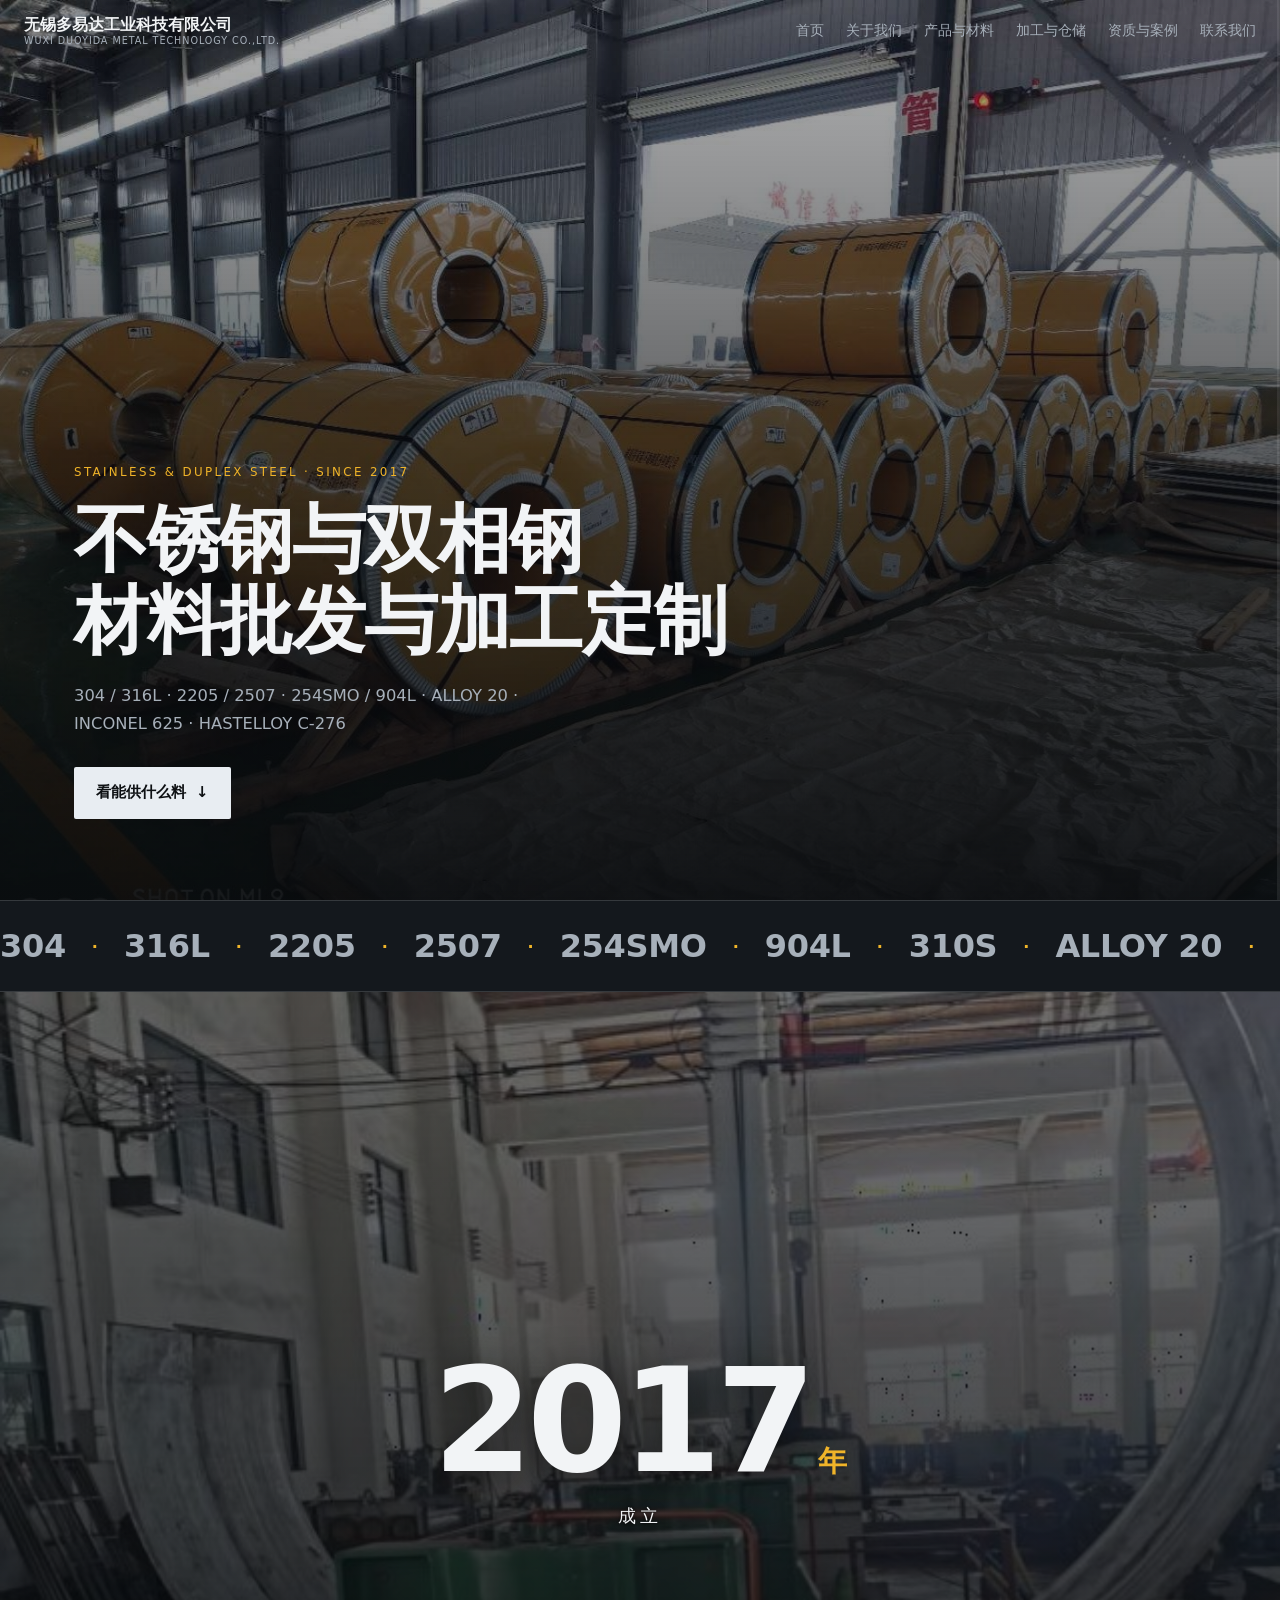
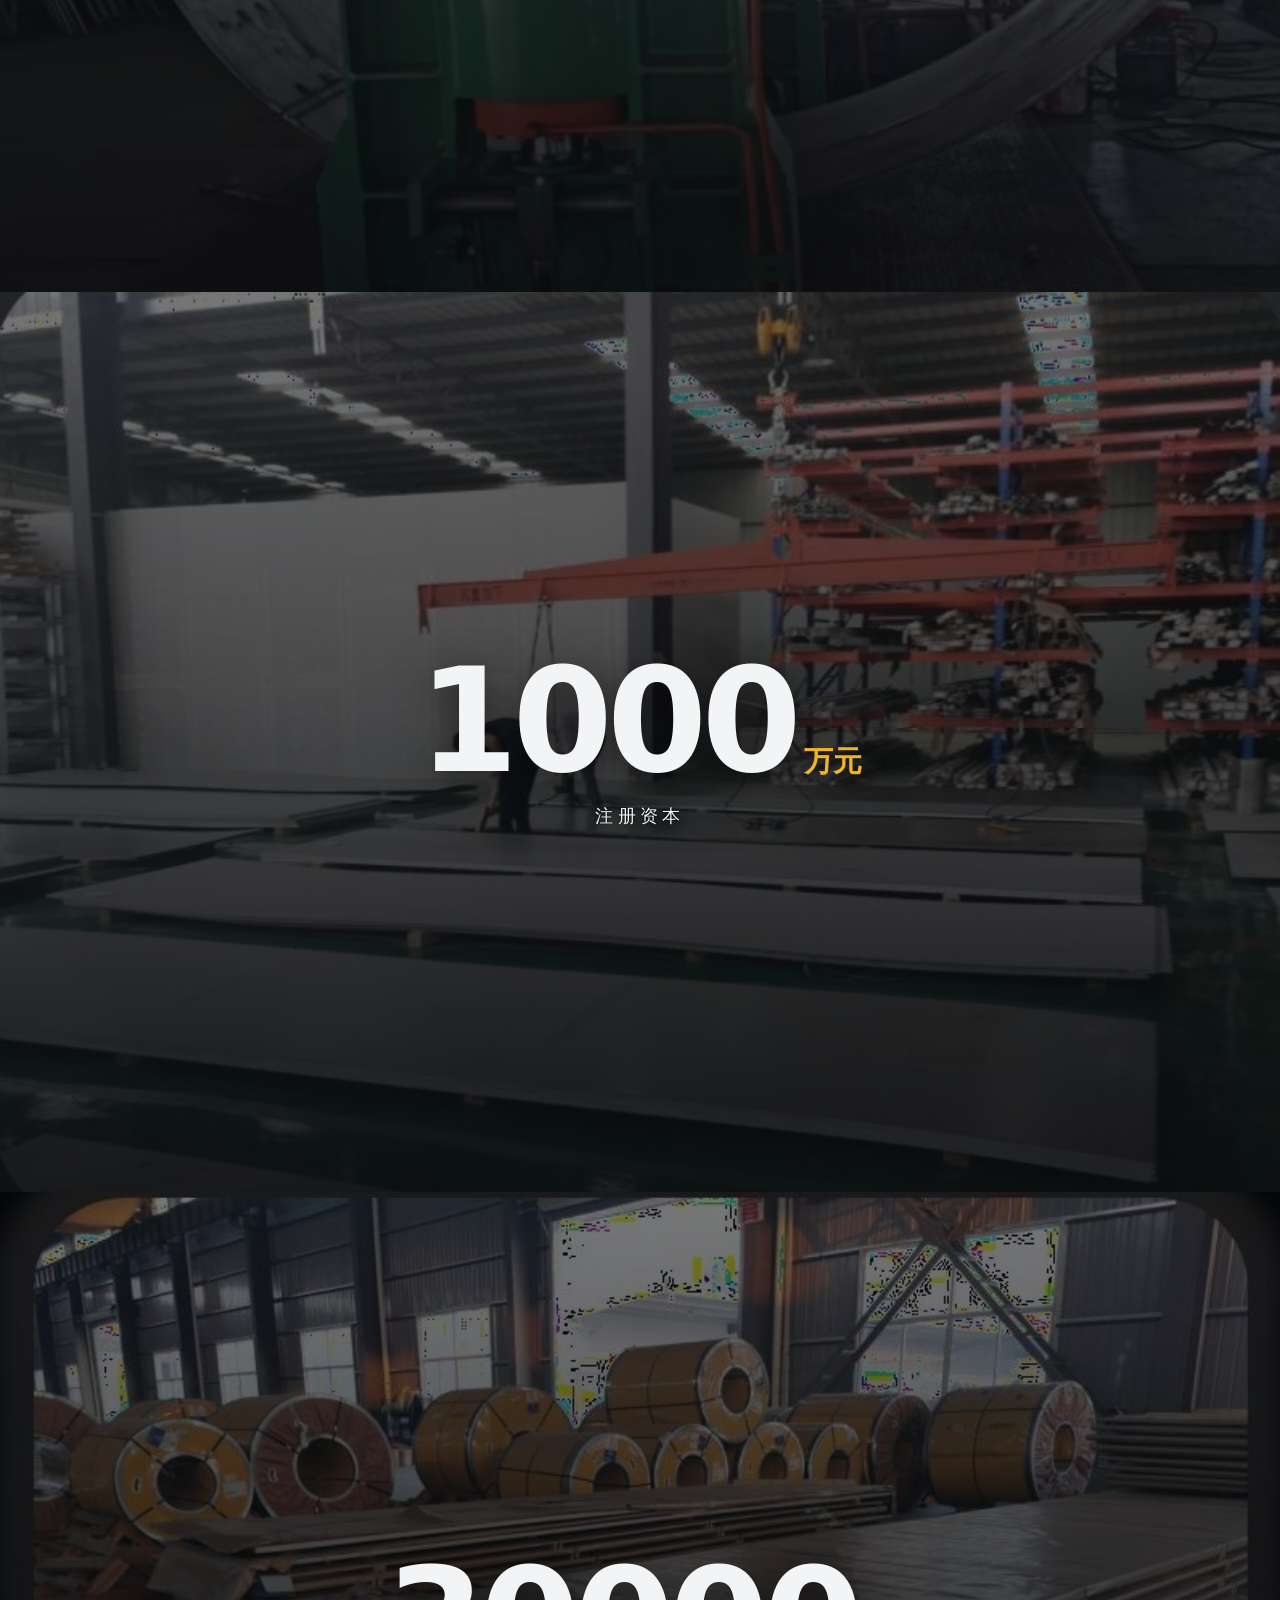
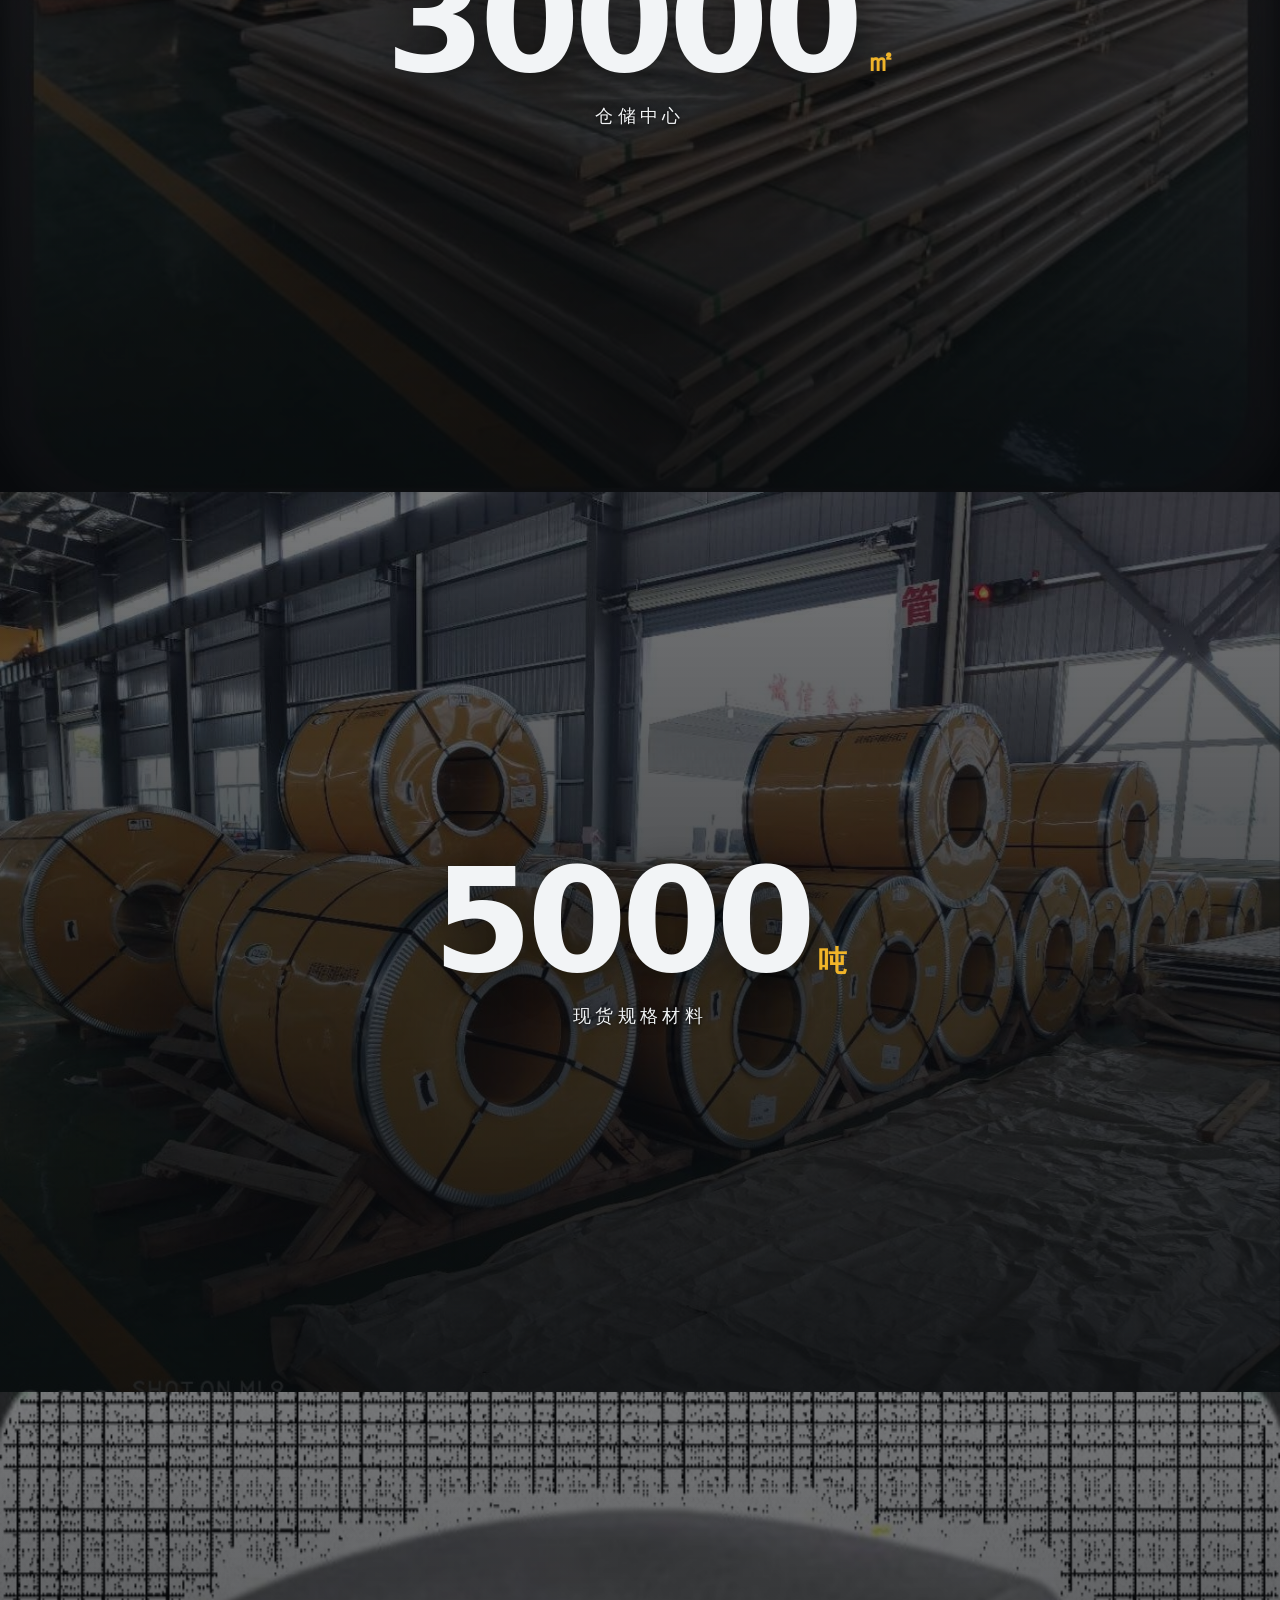
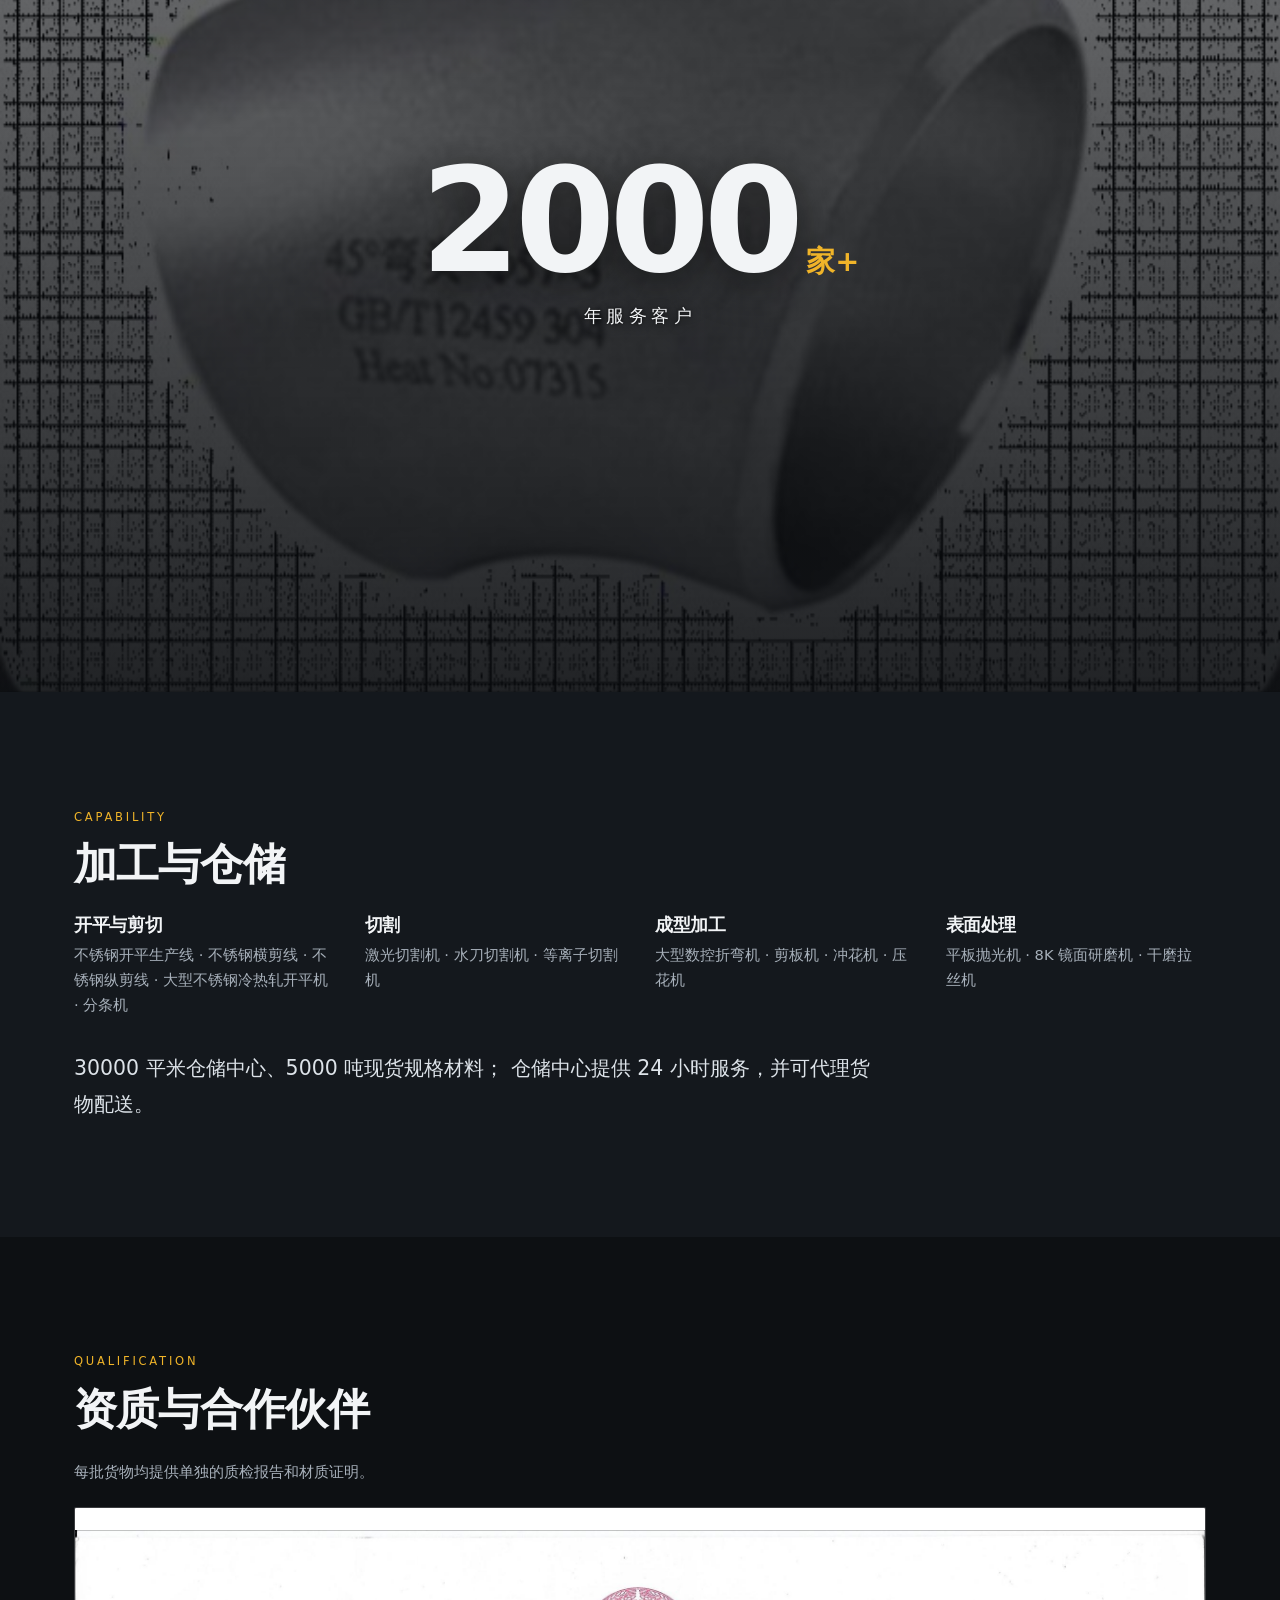
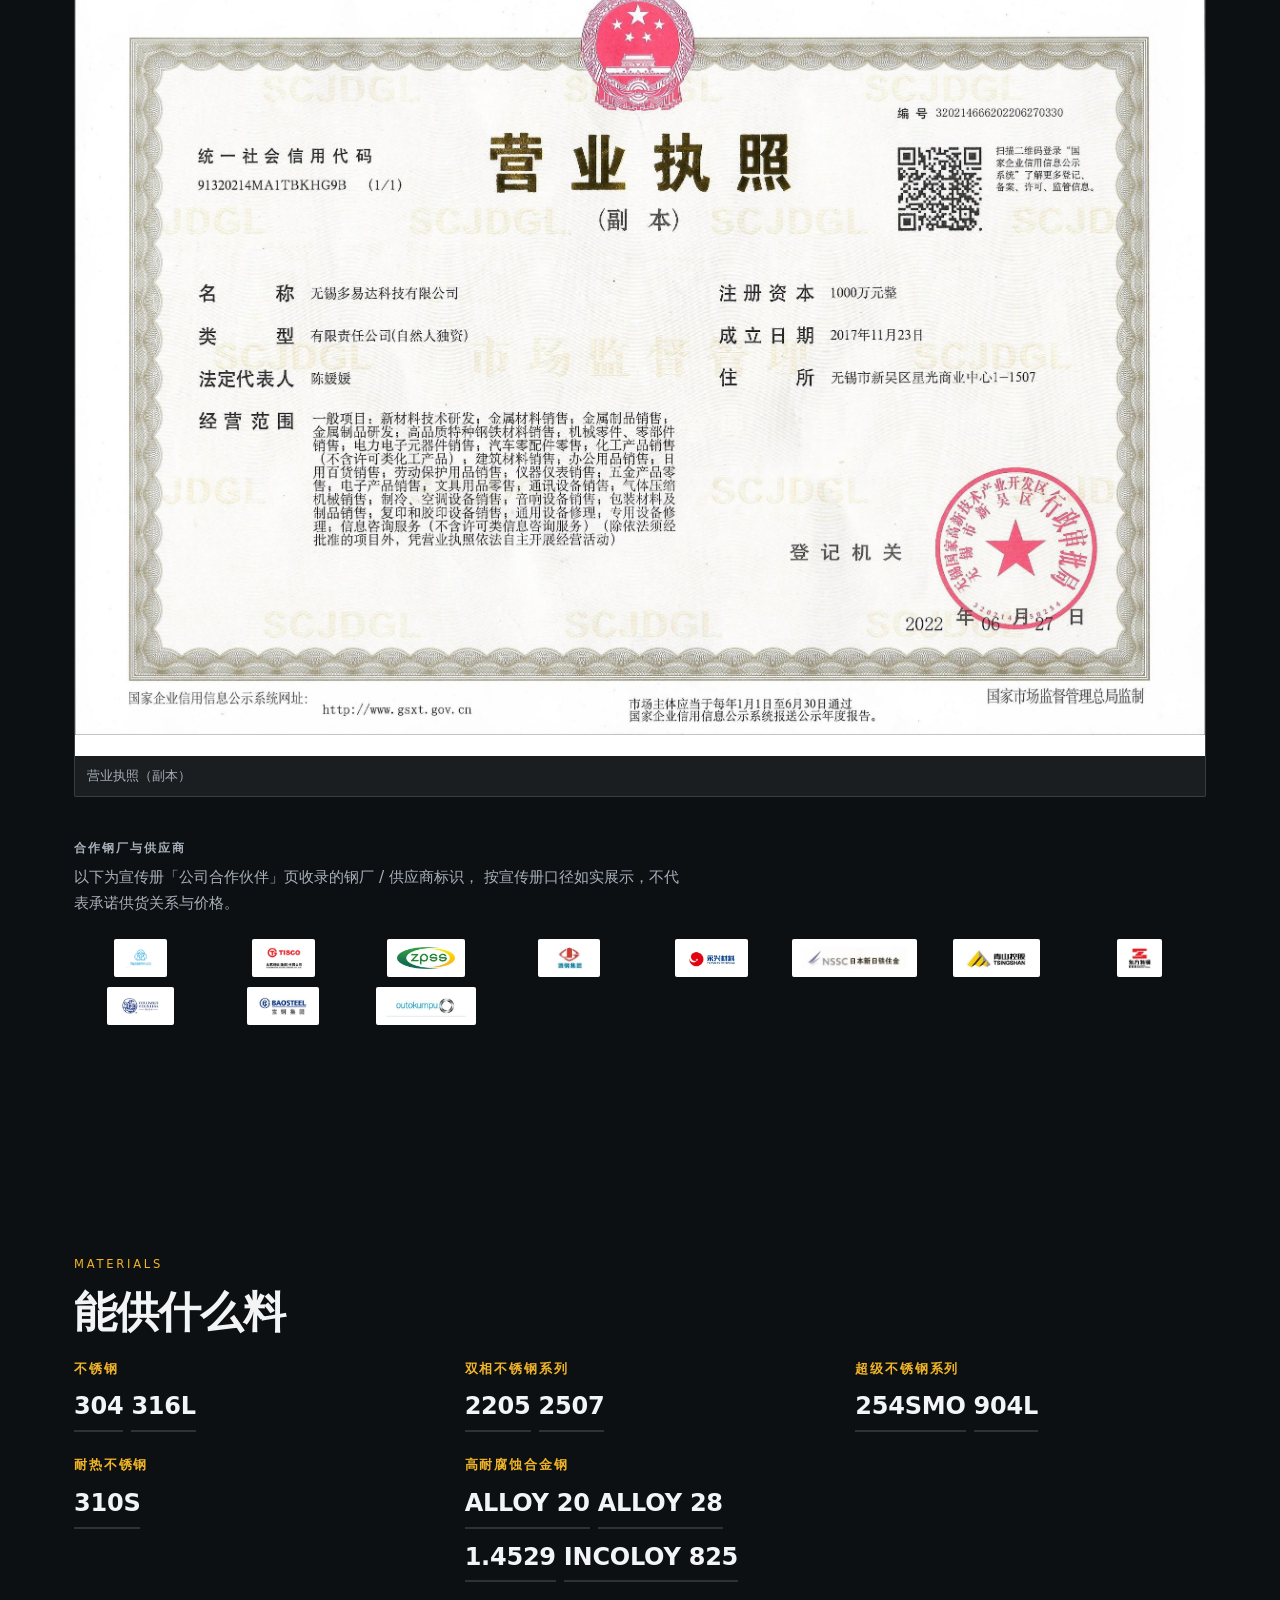
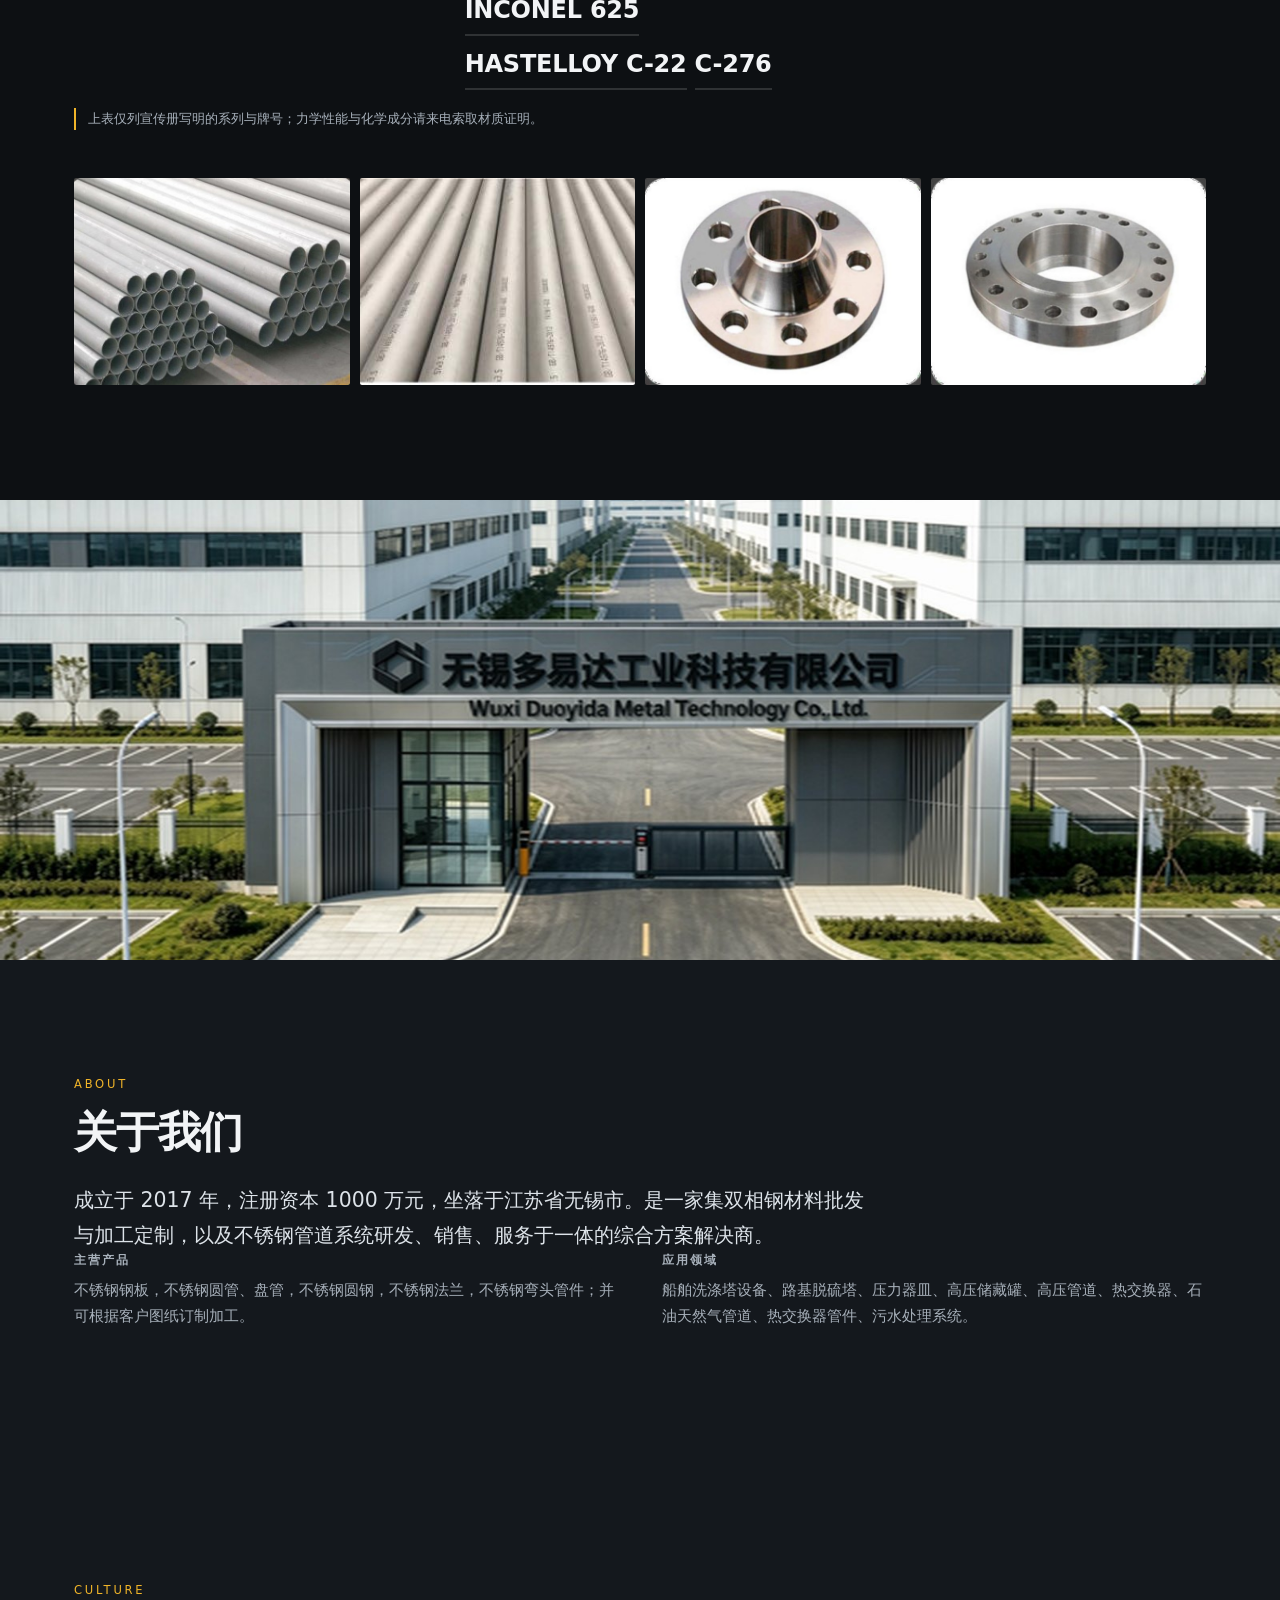
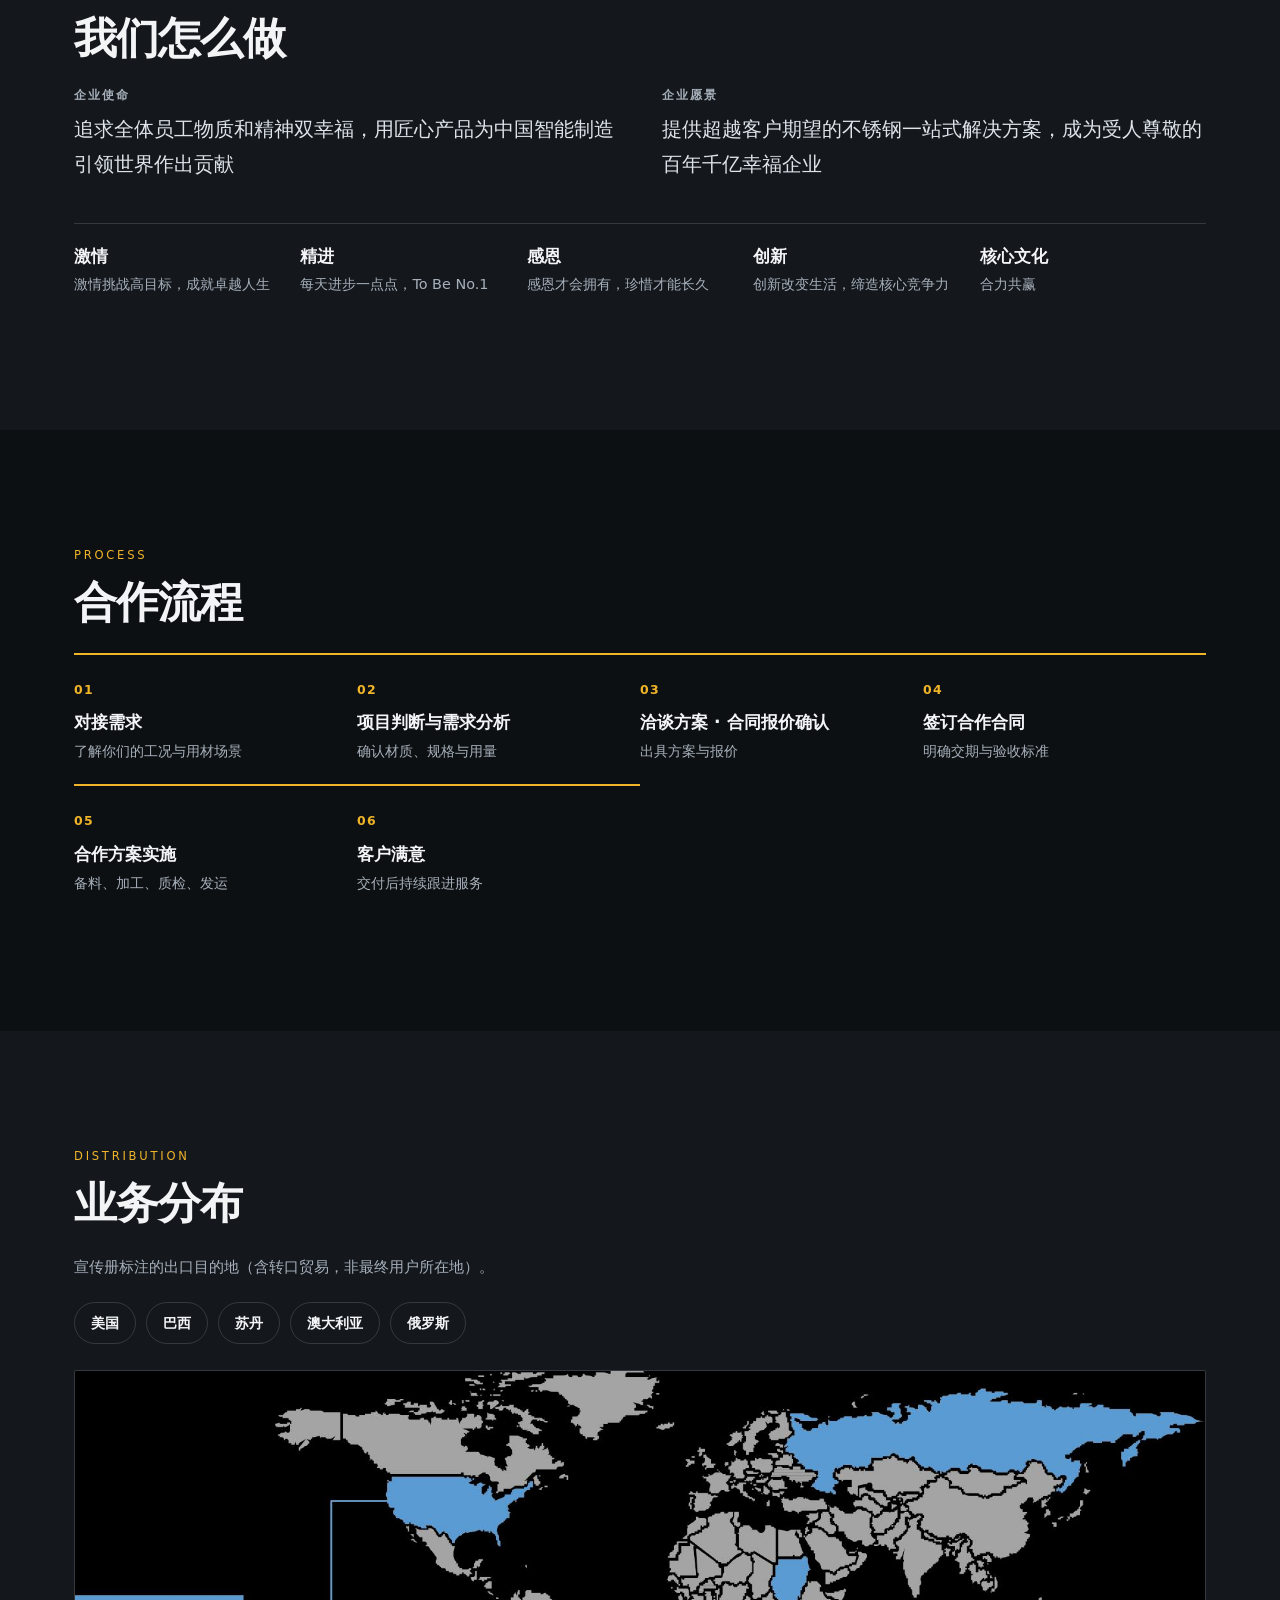
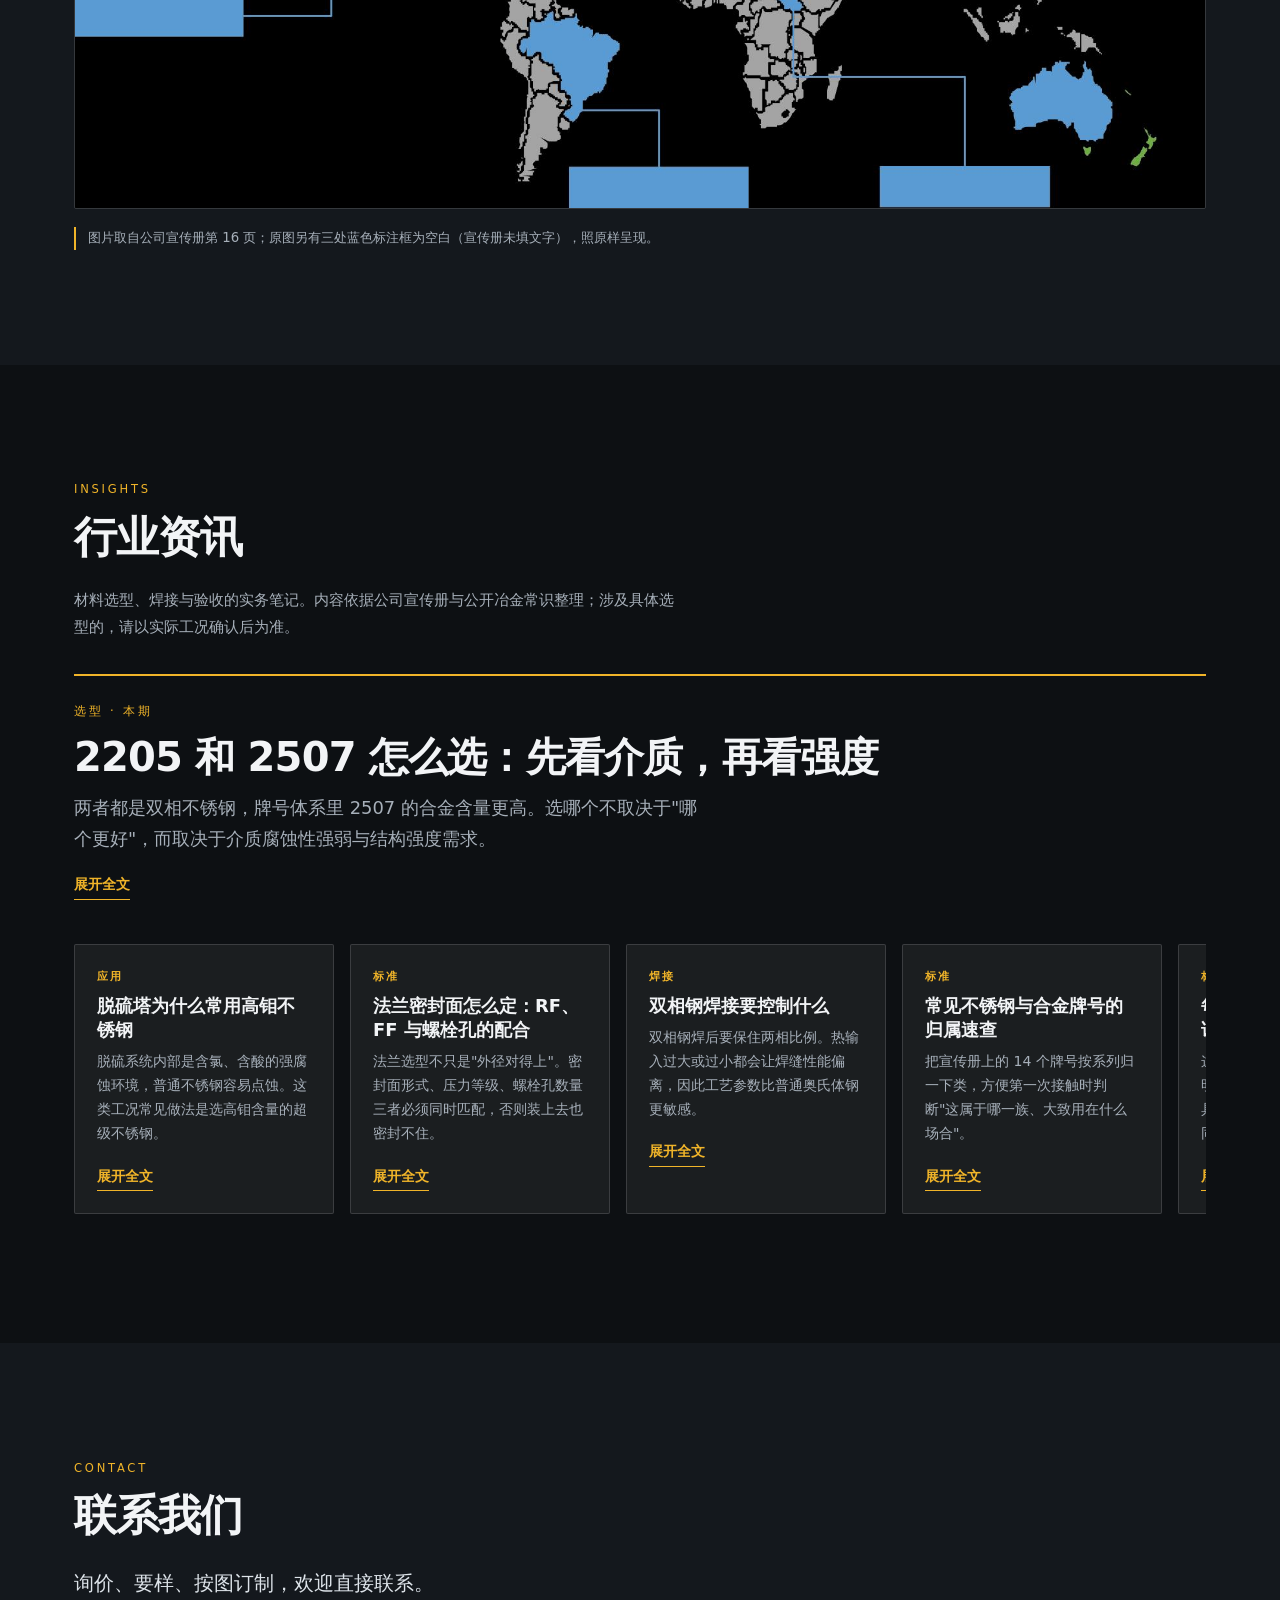
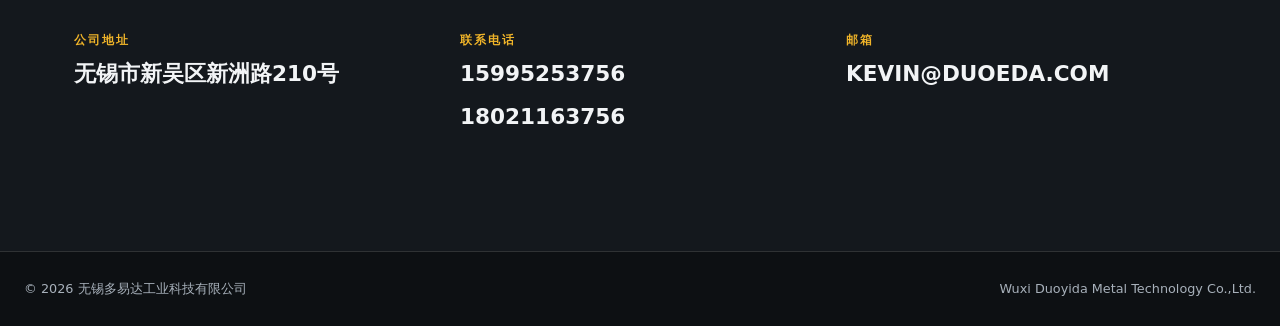
==== cinema/index.html @ f8c413bc "E:/Developer/_duoyida/out/site" ====
<!DOCTYPE html>
<html lang="zh-CN">
<head>
<meta charset="utf-8">
<meta name="viewport" content="width=device-width, initial-scale=1">
<title>无锡多易达工业科技有限公司 · 不锈钢与双相钢一站式供应</title>
<meta name="description" content="不锈钢与双相钢材料批发、加工定制与管道系统服务。304/316L、2205/2507、254SMO/904L、ALLOY 20、INCONEL 625、HASTELLOY C-276。">
<meta name="theme-color" content="#0d1013">
<link rel="icon" href="../favicon.png" type="image/png">
<link rel="apple-touch-icon" href="../apple-touch-icon.png">
<!-- 设计标识：给断言与调试用，标明这是哪一套设计 -->
<meta name="design-id" content="cinema">
<link rel="stylesheet" href="../designs/cinema.css">
</head>
<body class="design-cinema">

<header class="bar" data-nav="closed" data-scrolled="0">
  <a class="bar__logo" href="#home" aria-label="无锡多易达工业科技有限公司 首页">
    <span class="bar__cn">无锡多易达工业科技有限公司</span>
    <span class="bar__en">Wuxi Duoyida Metal Technology Co.,Ltd.</span>
  </a>
  <nav class="bar__nav" aria-label="主导航">
    <a href="#home">首页</a>
    <a href="#about">关于我们</a>
    <a href="#products">产品与材料</a>
    <a href="#capability">加工与仓储</a>
    <a href="#cases">资质与案例</a>
    <a href="#contact">联系我们</a>
  </nav>
  <button class="bar__burger" type="button" data-nav-toggle aria-expanded="false" aria-label="展开菜单">
    <svg width="22" height="22" viewBox="0 0 24 24" fill="none" stroke="currentColor"
         stroke-width="2" aria-hidden="true"><path d="M3 6h18M3 12h18M3 18h18"/></svg>
  </button>
</header>

<main>
  <!-- 开场：满屏品牌 -->
  <section class="open" id="home">
    <div class="open__bg">
      <!-- 开场图读单一来源（site_data 的 HERO），不在此写死 -->
      <img src="../assets/img/photos/plate/第6页-21_1_.jpg" alt="仓库内成排堆放的不锈钢钢卷"
           fetchpriority="high" decoding="async">
    </div>
    <div class="open__veil" aria-hidden="true"></div>
    <div class="open__in">
      <p class="open__kick">Stainless &amp; Duplex Steel · Since 2017</p>
      <h1 class="open__h">不锈钢与双相钢<br>材料批发与加工定制</h1>
      <p class="open__sub">
        304 / 316L · 2205 / 2507 · 254SMO / 904L · ALLOY 20 · INCONEL 625 · HASTELLOY C-276
      </p>
      <a class="open__cta" href="#products" data-magnetic>看能供什么料<span aria-hidden="true">↓</span></a>
    </div>
  </section>

  <!-- 能力跑马灯（taste-skill §5：MARQUEE MAX-ONE-PER-PAGE —— 全页仅此一条）。
       动机：开场说完"我们是谁"，紧接一条横向流动的牌号带，
       是把"能供什么料"压缩成一句话的**能力墙**，为后面的材料墙做钩子。
       内容取自 materials（单一来源），不另抄一份。 -->
  <div class="stripflow" aria-hidden="true">
    <div class="stripflow__track">
<span>304</span><i>·</i><span>316L</span><i>·</i><span>2205</span><i>·</i><span>2507</span><i>·</i><span>254SMO</span><i>·</i><span>904L</span><i>·</i><span>310S</span><i>·</i><span>ALLOY 20</span><i>·</i><span>ALLOY 28</span><i>·</i><span>1.4529</span><i>·</i><span>INCOLOY 825</span><i>·</i><span>INCONEL 625</span><i>·</i><span>HASTELLOY C-22</span><i>·</i><span>C-276</span><i>·</i><span>304</span><i>·</i><span>316L</span><i>·</i><span>2205</span><i>·</i><span>2507</span><i>·</i><span>254SMO</span><i>·</i><span>904L</span><i>·</i><span>310S</span><i>·</i><span>ALLOY 20</span><i>·</i><span>ALLOY 28</span><i>·</i><span>1.4529</span><i>·</i><span>INCOLOY 825</span><i>·</i><span>INCONEL 625</span><i>·</i><span>HASTELLOY C-22</span><i>·</i><span>C-276</span><i>·</i>
    </div>
  </div>

  <!-- 数字卷轴：一屏一个数字 -->
  <div class="reels" aria-hidden="false">

  <section class="reel" id="r0" data-reveal>
    <div class="reel__bg">
      <!-- 卷轴各节都在首屏之下，故**一律懒加载**。
           首屏那张（.open__bg）才是需要高优先级的。
           这一点踩过：原先把第 0 节设成 fetchpriority=high，
           但它其实在满屏开场之下，属非首屏，被断言 5.4 抓到。 -->
      <img src="../assets/img/equipment/07_02.jpeg" alt="车间内大型卷板设备在卷制钢板" loading="lazy" decoding="async">
    </div>
    <div class="reel__veil" aria-hidden="true"></div>
    <div class="reel__in">
      <!-- data-count：数字滚动（taste-skill §5，动机=讲故事：
           规模感随滚动逐屏建立，数字是这一屏唯一的主角）。
           年份 2017 也滚：快速 easeOut 下读感一致，且五屏节奏统一。 -->
      <div class="reel__n"><span class="reel__num" data-count="2017">2017</span><span class="reel__unit">年</span></div>
      <p class="reel__label">成立</p>
    </div>
  </section>
  <section class="reel" id="r1" data-reveal>
    <div class="reel__bg">
      <!-- 卷轴各节都在首屏之下，故**一律懒加载**。
           首屏那张（.open__bg）才是需要高优先级的。
           这一点踩过：原先把第 0 节设成 fetchpriority=high，
           但它其实在满屏开场之下，属非首屏，被断言 5.4 抓到。 -->
      <img src="../assets/img/storage/08_02.jpeg" alt="仓库内的钢板与悬臂吊作业" loading="lazy" decoding="async">
    </div>
    <div class="reel__veil" aria-hidden="true"></div>
    <div class="reel__in">
      <!-- data-count：数字滚动（taste-skill §5，动机=讲故事：
           规模感随滚动逐屏建立，数字是这一屏唯一的主角）。
           年份 2017 也滚：快速 easeOut 下读感一致，且五屏节奏统一。 -->
      <div class="reel__n"><span class="reel__num" data-count="1000">1000</span><span class="reel__unit">万元</span></div>
      <p class="reel__label">注册资本</p>
    </div>
  </section>
  <section class="reel" id="r2" data-reveal>
    <div class="reel__bg">
      <!-- 卷轴各节都在首屏之下，故**一律懒加载**。
           首屏那张（.open__bg）才是需要高优先级的。
           这一点踩过：原先把第 0 节设成 fetchpriority=high，
           但它其实在满屏开场之下，属非首屏，被断言 5.4 抓到。 -->
      <img src="../assets/img/storage/08_03.jpeg" alt="打包钢板垛与钢卷" loading="lazy" decoding="async">
    </div>
    <div class="reel__veil" aria-hidden="true"></div>
    <div class="reel__in">
      <!-- data-count：数字滚动（taste-skill §5，动机=讲故事：
           规模感随滚动逐屏建立，数字是这一屏唯一的主角）。
           年份 2017 也滚：快速 easeOut 下读感一致，且五屏节奏统一。 -->
      <div class="reel__n"><span class="reel__num" data-count="30000">30000</span><span class="reel__unit">㎡</span></div>
      <p class="reel__label">仓储中心</p>
    </div>
  </section>
  <section class="reel" id="r3" data-reveal>
    <div class="reel__bg">
      <!-- 卷轴各节都在首屏之下，故**一律懒加载**。
           首屏那张（.open__bg）才是需要高优先级的。
           这一点踩过：原先把第 0 节设成 fetchpriority=high，
           但它其实在满屏开场之下，属非首屏，被断言 5.4 抓到。 -->
      <img src="../assets/img/photos/plate/第6页-21_1_.jpg" alt="筒体环缝焊接作业" loading="lazy" decoding="async">
    </div>
    <div class="reel__veil" aria-hidden="true"></div>
    <div class="reel__in">
      <!-- data-count：数字滚动（taste-skill §5，动机=讲故事：
           规模感随滚动逐屏建立，数字是这一屏唯一的主角）。
           年份 2017 也滚：快速 easeOut 下读感一致，且五屏节奏统一。 -->
      <div class="reel__n"><span class="reel__num" data-count="5000">5000</span><span class="reel__unit">吨</span></div>
      <p class="reel__label">现货规格材料</p>
    </div>
  </section>
  <section class="reel" id="r4" data-reveal>
    <div class="reel__bg">
      <!-- 卷轴各节都在首屏之下，故**一律懒加载**。
           首屏那张（.open__bg）才是需要高优先级的。
           这一点踩过：原先把第 0 节设成 fetchpriority=high，
           但它其实在满屏开场之下，属非首屏，被断言 5.4 抓到。 -->
      <img src="../assets/img/product/12_06.jpeg" alt="不锈钢管件成品" loading="lazy" decoding="async">
    </div>
    <div class="reel__veil" aria-hidden="true"></div>
    <div class="reel__in">
      <!-- data-count：数字滚动（taste-skill §5，动机=讲故事：
           规模感随滚动逐屏建立，数字是这一屏唯一的主角）。
           年份 2017 也滚：快速 easeOut 下读感一致，且五屏节奏统一。 -->
      <div class="reel__n"><span class="reel__num" data-count="2000">2000</span><span class="reel__unit">家+</span></div>
      <p class="reel__label">年服务客户</p>
    </div>
  </section>
  </div>

  <!-- 观影进度条（动机=定位：满屏章节的滚动里，用户需要知道"看到哪了"。
       细线贴右缘，像胶片齿孔，不与内容争空间。reduced-motion 下静态显示。 -->
  <div class="filmstrip" aria-hidden="true"><div class="filmstrip__fill" data-filmfill></div></div>

  <!-- 加工能力 -->
  <section class="block block--dark" id="capability">
    <div class="wrap">
      <p class="kick">Capability</p>
      <h2 class="big">加工与仓储</h2>
      <div class="caps">

      <div class="cap">
        <h3>开平与剪切</h3>
        <p>不锈钢开平生产线 · 不锈钢横剪线 · 不锈钢纵剪线 · 大型不锈钢冷热轧开平机 · 分条机</p>
      </div>
      <div class="cap">
        <h3>切割</h3>
        <p>激光切割机 · 水刀切割机 · 等离子切割机</p>
      </div>
      <div class="cap">
        <h3>成型加工</h3>
        <p>大型数控折弯机 · 剪板机 · 冲花机 · 压花机</p>
      </div>
      <div class="cap">
        <h3>表面处理</h3>
        <p>平板抛光机 · 8K 镜面研磨机 · 干磨拉丝机</p>
      </div>
      </div>
      <p class="bigp">30000 平米仓储中心、5000 吨现货规格材料；
        仓储中心提供 24 小时服务，并可代理货物配送。</p>
    </div>
  </section>

  <!-- 资质与合作 -->
  <section class="block" id="cases">
    <div class="wrap">
      <p class="kick">Qualification</p>
      <h2 class="big">资质与合作伙伴</h2>
      <p class="muted">每批货物均提供单独的质检报告和材质证明。</p>
      <div class="certs">
        <button class="cert" type="button" data-zoom="../assets/img/cert/06_01.jpeg"
                data-zoom-alt="营业执照（副本）" data-zoom-cap="营业执照（副本）">
          <img src="../assets/img/cert/06_01.jpeg" alt="营业执照（副本）" loading="lazy" decoding="async">
          <span>营业执照（副本）</span>
        </button>
      </div>
      <h3 class="k3">合作钢厂与供应商</h3>
      <p class="muted">以下为宣传册「公司合作伙伴」页收录的钢厂 / 供应商标识，
        按宣传册口径如实展示，不代表承诺供货关系与价格。</p>
      <div class="logos">
        <img src="../assets/img/partner/05_01.jpeg" alt="thyssenkrupp 蒂森克虏伯" loading="lazy" decoding="async">
        <img src="../assets/img/partner/05_02.jpeg" alt="TISCO 太原钢铁（集团）" loading="lazy" decoding="async">
        <img src="../assets/img/partner/05_03.jpeg" alt="zpss" loading="lazy" decoding="async">
        <img src="../assets/img/partner/05_04.jpeg" alt="JISCO 酒钢集团" loading="lazy" decoding="async">
        <img src="../assets/img/partner/05_05.jpeg" alt="永兴材料" loading="lazy" decoding="async">
        <img src="../assets/img/partner/05_06.jpeg" alt="NSSC 日本新日铁住金" loading="lazy" decoding="async">
        <img src="../assets/img/partner/05_07.jpeg" alt="青山控股" loading="lazy" decoding="async">
        <img src="../assets/img/partner/05_08.jpeg" alt="东方特钢" loading="lazy" decoding="async">
        <img src="../assets/img/partner/05_09.jpeg" alt="Columbus Stainless" loading="lazy" decoding="async">
        <img src="../assets/img/partner/05_10.jpeg" alt="BAOSTEEL 宝钢集团" loading="lazy" decoding="async">
        <img src="../assets/img/partner/05_11.jpeg" alt="Outokumpu 奥托昆普" loading="lazy" decoding="async">
      </div>
    </div>
  </section>

  <!-- 材料墙 -->
  <section class="block" id="products">
    <div class="wrap">
      <p class="kick">Materials</p>
      <h2 class="big">能供什么料</h2>
      <div class="mats">

      <div class="mat">
        <h3 class="mat__f">不锈钢</h3>
        <p class="mat__g"><span>304</span><span>316L</span></p>
      </div>
      <div class="mat">
        <h3 class="mat__f">双相不锈钢系列</h3>
        <p class="mat__g"><span>2205</span><span>2507</span></p>
      </div>
      <div class="mat">
        <h3 class="mat__f">超级不锈钢系列</h3>
        <p class="mat__g"><span>254SMO</span><span>904L</span></p>
      </div>
      <div class="mat">
        <h3 class="mat__f">耐热不锈钢</h3>
        <p class="mat__g"><span>310S</span></p>
      </div>
      <div class="mat">
        <h3 class="mat__f">高耐腐蚀合金钢</h3>
        <p class="mat__g"><span>ALLOY 20</span><span>ALLOY 28</span><span>1.4529</span><span>INCOLOY 825</span><span>INCONEL 625</span><span>HASTELLOY C-22</span><span>C-276</span></p>
      </div>
      </div>
      <p class="foot-note">上表仅列宣传册写明的系列与牌号；力学性能与化学成分请来电索取材质证明。</p>
      <div class="strip">
        <img src="../assets/img/product/09_02.jpeg" alt="成垛码放的不锈钢圆管" loading="lazy" decoding="async">
        <img src="../assets/img/product/09_04.jpeg" alt="成排摆放的不锈钢长管" loading="lazy" decoding="async">
        <img src="../assets/img/product/13_05.jpeg" alt="对焊法兰（带凸台）" loading="lazy" decoding="async">
        <img src="../assets/img/product/13_04.jpeg" alt="带颈法兰" loading="lazy" decoding="async">
      </div>
    </div>
  </section>

  <!-- 关于 -->
  <section class="block block--dark" id="about">
    <!-- 厂区大门图带（2026-11-04 需求方指定放 About 顶部）。
         来源如实记录：AI 生成图（豆包底图 → 换英文为执照名 → 抹水印），
         处理链与用途见 out/交付说明.md；门头英文与 facts.name_en 同源，
         都取营业执照版，避免页面图文两套英文名。 -->
    <figure class="about__media">
      <img src="../assets/img/about/factory-gate.jpg" alt="无锡多易达厂区大门" loading="lazy" decoding="async">
    </figure>
    <div class="wrap">
      <p class="kick">About</p>
      <h2 class="big">关于我们</h2>
      <p class="bigp">成立于 2017 年，注册资本 1000 万元，坐落于江苏省无锡市。是一家集双相钢材料批发与加工定制，以及不锈钢管道系统研发、销售、服务于一体的综合方案解决商。</p>
      <div class="duo">
        <div>
          <h3 class="k3">主营产品</h3>
          <p class="muted">不锈钢钢板，不锈钢圆管、盘管，不锈钢圆钢，不锈钢法兰，不锈钢弯头管件；并可根据客户图纸订制加工。</p>
        </div>
        <div>
          <h3 class="k3">应用领域</h3>
          <p class="muted">船舶洗涤塔设备、路基脱硫塔、压力器皿、高压储藏罐、高压管道、热交换器、石油天然气管道、热交换器管件、污水处理系统。</p>
        </div>
      </div>
    </div>
  </section>

  <!-- 文化 -->
  <section class="block block--dark" id="culture">
    <div class="wrap">
      <p class="kick">Culture</p>
      <h2 class="big">我们怎么做</h2>
      <div class="duo">
        <div>
          <h3 class="k3">企业使命</h3>
          <p class="bigp">追求全体员工物质和精神双幸福，用匠心产品为中国智能制造引领世界作出贡献</p>
        </div>
        <div>
          <h3 class="k3">企业愿景</h3>
          <p class="bigp">提供超越客户期望的不锈钢一站式解决方案，成为受人尊敬的百年千亿幸福企业</p>
        </div>
      </div>
      <div class="vals">
        <div><b>激情</b><span>激情挑战高目标，成就卓越人生</span></div>
        <div><b>精进</b><span>每天进步一点点，To Be No.1</span></div>
        <div><b>感恩</b><span>感恩才会拥有，珍惜才能长久</span></div>
        <div><b>创新</b><span>创新改变生活，缔造核心竞争力</span></div>
        <div><b>核心文化</b><span>合力共赢</span></div>
      </div>
    </div>
  </section>

  <!-- 流程 -->
  <section class="block" id="process">
    <div class="wrap">
      <p class="kick">Process</p>
      <h2 class="big">合作流程</h2>
      <ol class="flow">
        <li><span class="flow__n">01</span>
          <b>对接需求</b><span class="flow__d">了解你们的工况与用材场景</span></li>
        <li><span class="flow__n">02</span>
          <b>项目判断与需求分析</b><span class="flow__d">确认材质、规格与用量</span></li>
        <li><span class="flow__n">03</span>
          <b>洽谈方案 · 合同报价确认</b><span class="flow__d">出具方案与报价</span></li>
        <li><span class="flow__n">04</span>
          <b>签订合作合同</b><span class="flow__d">明确交期与验收标准</span></li>
        <li><span class="flow__n">05</span>
          <b>合作方案实施</b><span class="flow__d">备料、加工、质检、发运</span></li>
        <li><span class="flow__n">06</span>
          <b>客户满意</b><span class="flow__d">交付后持续跟进服务</span></li>
      </ol>
    </div>
  </section>

  <!-- 分布 -->
  <section class="block block--dark" id="regions">
    <div class="wrap">
      <p class="kick">Distribution</p>
      <h2 class="big">业务分布</h2>
      <p class="muted">宣传册标注的出口目的地（含转口贸易，非最终用户所在地）。</p>
      <div class="regions">
        <span>美国</span>
        <span>巴西</span>
        <span>苏丹</span>
        <span>澳大利亚</span>
        <span>俄罗斯</span>
      </div>
      <img class="map" src="../assets/img/map/16_01.jpeg" alt="公司业务分布图（标注美国、巴西、苏丹、澳大利亚、俄罗斯）"
           loading="lazy" decoding="async">
      <p class="foot-note">图片取自公司宣传册第 16 页；原图另有三处蓝色标注框为空白（宣传册未填文字），照原样呈现。</p>
    </div>
  </section>

  <!-- 行业资讯（材料知识库） -->
  <section class="block" id="insights">
    <div class="wrap">
      <p class="kick">Insights</p>
      <h2 class="big">行业资讯</h2>
      <p class="muted">材料选型、焊接与验收的实务笔记。内容依据公司宣传册与公开冶金常识整理；涉及具体选型的，请以实际工况确认后为准。</p>
      <div class="insights">
<article class="inslead" data-reveal><p class="kick">选型 · 本期</p><h3 class="inslead__t">2205 和 2507 怎么选：先看介质，再看强度</h3><p class="inslead__s">两者都是双相不锈钢，牌号体系里 2507 的合金含量更高。选哪个不取决于&quot;哪个更好&quot;，而取决于介质腐蚀性强弱与结构强度需求。</p><details class="insdetail"><summary>展开全文</summary><div><h4>它们是什么</h4><p>2205 与 2507 都属于双相不锈钢 —— 显微组织里同时有奥氏体与铁素体两相。这个组织特征带来的直接好处是：强度高于普通奥氏体不锈钢（如 304、316L），同时耐氯离子应力腐蚀的能力也更好。</p>
<h4>选型的三个判断维度</h4><ul><li>介质腐蚀性：氯离子浓度越高、温度越高，越倾向选合金含量更高的牌号。</li><li>结构强度需求：同样承载条件下，双相钢可以用更薄的壁厚，减重或降本。</li><li>焊接与加工条件：双相钢的焊接热输入需要控制，若现场焊接条件有限，应提前说明，由供方给出工艺建议。</li></ul>
<h4>常见应用场景（据公司宣传册）</h4><p>宣传册列出的应用领域包括：船舶洗涤塔设备、路基脱硫塔、压力器皿、高压储藏罐、高压管道、热交换器、石油天然气管道、热交换器管件、污水处理系统。这些场景普遍存在氯离子或酸性介质，是双相钢的典型用武之地。</p>
<h4>我们不做的事</h4><p>不在没有工况参数的情况下推荐具体牌号。介质成分、浓度、温度、压力、是否有循环应力 —— 这些参数缺一项，选型结论就可能是错的。请把工况告诉我们，再由双方确认。</p><p class="insbasis"><b>依据：</b>牌号归属依据公司宣传册「双相不锈钢系列（2205、2507）」；两者的相对定位属公开冶金常识。具体成分与力学值请索取材质证明。</p></div></details></article>
        <div class="insrow">
<article class="inscard" data-reveal><p class="inscard__tag">应用</p><h4 class="inscard__t">脱硫塔为什么常用高钼不锈钢</h4><p class="inscard__s">脱硫系统内部是含氯、含酸的强腐蚀环境，普通不锈钢容易点蚀。这类工况常见做法是选高钼含量的超级不锈钢。</p><details class="insdetail"><summary>展开全文</summary><div><h4>脱硫塔里的腐蚀从哪来</h4><p>湿法脱硫的介质里通常同时存在氯离子、亚硫酸盐/硫酸盐，并且温度不低、还有冲刷。氯离子是点蚀与缝隙腐蚀的主要诱因，而普通奥氏体不锈钢（304、316L）在这类环境里的耐受边界较窄。</p>
<h4>为什么高钼牌号更合适</h4><p>钼是抵抗氯离子点蚀的关键合金元素。宣传册中的 254SMO 与 904L 属于超级不锈钢系列，其合金设计目标就是这类强腐蚀工况。（具体成分与耐蚀数据以材质证明与厂家技术资料为准。）</p>
<h4>实际选型还要看什么</h4><ul><li>介质中氯离子浓度与 pH 值 —— 决定牌号下限。</li><li>工作温度 —— 温度升高会显著加快腐蚀速率。</li><li>是否有沉积与缝隙 —— 缝隙处更容易发生缝隙腐蚀。</li><li>焊接部位的处理 —— 焊缝与热影响区常是腐蚀起始点。</li></ul>
<h4>我们可以提供的</h4><p>254SMO、904L 等超级不锈钢材料，以及按图订制的加工（切割、卷制、焊接）。每批货物提供单独的质检报告与材质证明。</p><p class="insbasis"><b>依据：</b>应用场景依据公司宣传册「船舶洗涤塔设备、路基脱硫塔」；254SMO 属宣传册「超级不锈钢系列」。腐蚀机理为公开材料常识。</p></div></details></article>
<article class="inscard" data-reveal><p class="inscard__tag">标准</p><h4 class="inscard__t">法兰密封面怎么定：RF、FF 与螺栓孔的配合</h4><p class="inscard__s">法兰选型不只是&quot;外径对得上&quot;。密封面形式、压力等级、螺栓孔数量三者必须同时匹配，否则装上去也密封不住。</p><details class="insdetail"><summary>展开全文</summary><div><h4>三个必须同时对齐的参数</h4><ul><li>公称通径与压力等级：决定法兰本体的尺寸档位。</li><li>密封面形式：常见有突面（RF）、全平面（FF）、凹凸面、榫槽面等，不同形式的配对规则不同，不能混装。</li><li>螺栓孔数量与孔径：必须与配对法兰一致，否则螺栓穿不过或受力不均。</li></ul>
<h4>为什么&quot;看着一样&quot;却装不上</h4><p>实际采购里最常见的问题不是尺寸差得多，而是差一点：压力等级差一档、密封面一个 RF 一个 FF、螺栓孔数差两个。外径量着差不多，装上去才发现不对。所以下单时把**配对件的标准号**一并给出，是最省事的做法。</p>
<h4>订制说明</h4><p>可按客户图纸订制加工。图纸上请注明：执行标准、公称通径、压力等级、密封面形式、材质牌号、螺栓孔数量与孔径。</p><p class="insbasis"><b>依据：</b>法兰属公司宣传册「主营产品」明确列出的品类；密封面形式的分类属公开标准常识（如 GB/T 9112 系列体系）。具体执行标准请在下单时确认。</p></div></details></article>
<article class="inscard" data-reveal><p class="inscard__tag">焊接</p><h4 class="inscard__t">双相钢焊接要控制什么</h4><p class="inscard__s">双相钢焊后要保住两相比例。热输入过大或过小都会让焊缝性能偏离，因此工艺参数比普通奥氏体钢更敏感。</p><details class="insdetail"><summary>展开全文</summary><div><h4>核心是保住两相比例</h4><p>双相钢的性能来自奥氏体与铁素体的比例。焊接时的高温与冷却速度会改变这个比例：热输入过大，铁素体增多、韧性下降；冷却过快，也可能出现不利的析出相。故焊接参数窗口比普通不锈钢窄。</p>
<h4>现场需要配合的几件事</h4><ul><li>使用与母材匹配的焊接材料 —— 不能拿普通不锈钢焊材替代。</li><li>控制层间温度，避免连续多道焊导致热量累积。</li><li>焊后清理要充分 —— 飞溅、氧化色都会成为腐蚀起点。</li><li>重要结构件建议做焊接工艺评定，并留存记录。</li></ul>
<h4>我们能配合的部分</h4><p>公司具备开平、切割、卷制、焊接与表面处理能力，可按图纸完成预制加工。焊接工艺与检验要求请在订单前明确，以便按对应标准执行。</p><p class="insbasis"><b>依据：</b>双相钢属公司宣传册「双相不锈钢系列」；焊接需控制热输入与两相平衡属公开材料常识。具体焊接工艺须由具备资质的焊工按工艺评定执行。</p></div></details></article>
<article class="inscard" data-reveal><p class="inscard__tag">标准</p><h4 class="inscard__t">常见不锈钢与合金牌号的归属速查</h4><p class="inscard__s">把宣传册上的 14 个牌号按系列归一下类，方便第一次接触时判断&quot;这属于哪一族、大致用在什么场合&quot;。</p><details class="insdetail"><summary>展开全文</summary><div><h4>宣传册列出的五个系列</h4><ul><li>不锈钢：304、316L —— 通用耐蚀，工业与民用最常用。</li><li>双相不锈钢系列：2205、2507 —— 强度与耐氯离子腐蚀兼优。</li><li>超级不锈钢系列：254SMO、904L —— 高钼高镍，强腐蚀工况。</li><li>耐热不锈钢：310S —— 高温氧化环境。</li><li>高耐腐蚀合金钢：ALLOY 20、ALLOY 28、1.4529、INCOLOY 825、INCONEL 625、HASTELLOY C-22、C-276 —— 强酸、混合酸等苛刻介质。</li></ul>
<h4>这张表不能当什么用</h4><p>它只能回答&quot;这牌号属于哪一族&quot;。**不能**用来判断某牌号是否适用于你的工况 ——同族内不同牌号的成分差异很大，而适用性取决于介质、温度、应力等具体条件。真要选型，请把工况给到我们。</p>
<h4>需要参数时</h4><p>力学性能、化学成分、适用温度范围等参数，宣传册未列出，我们也**不会凭空给出**。请来电索取对应批次的材质证明与厂家技术资料。</p><p class="insbasis"><b>依据：</b>牌号与系列归属**逐条取自公司宣传册第 2 页**，未添加宣传册以外的牌号。</p></div></details></article>
<article class="inscard" data-reveal><p class="inscard__tag">标准</p><h4 class="inscard__t">每批货的质检报告与材质证明，看什么</h4><p class="inscard__s">这两份文件是验收的关键。材质证明能追溯到炉批号，质检报告对应具体检验项目 —— 两者的用途不同。</p><details class="insdetail"><summary>展开全文</summary><div><h4>两份文件分别解决什么</h4><ul><li>材质证明（质保书）：说明这批料的牌号、炉批号、化学成分与力学性能，用于**追溯** —— 出了问题能查到是哪一炉。</li><li>质检报告：说明这批货的**检验结果** —— 尺寸、外观、无损检测等项目的实测值。</li></ul>
<h4>验收时建议核对的项</h4><ul><li>牌号与订单是否一致（尤其双相钢与合金钢，牌号写错后果严重）。</li><li>炉批号是否与实物标记一致。</li><li>化学成分与力学性能是否满足所执行标准。</li><li>检验项目是否覆盖了你的使用要求（例如是否有无损检测）。</li></ul>
<h4>我们的口径</h4><p>每批货物均提供单独的质检报告和材质证明。若你的项目需要特定第三方检验或附加项目，请在订单前提出。</p><p class="insbasis"><b>依据：</b>依据公司宣传册「每批货物均提供单独的质检报告和材质证明」（宣传册第 4 页「品控优选」）。文件内容构成属行业通行做法。</p></div></details></article>
        </div>
      </div>
    </div>
  </section>

  <!-- 联系 -->
  <section class="block close" id="contact">
    <div class="wrap">
      <p class="kick">Contact</p>
      <h2 class="big">联系我们</h2>
      <p class="bigp">询价、要样、按图订制，欢迎直接联系。</p>
      <div class="contact">
        <div><b>公司地址</b><span>无锡市新吴区新洲路210号</span></div>
        <div><b>联系电话</b><a href="tel:15995253756">15995253756</a><a href="tel:18021163756">18021163756</a></div>
        <div><b>邮箱</b><a href="mailto:KEVIN@DUOEDA.COM">KEVIN@DUOEDA.COM</a></div>
      </div>
    </div>
  </section>





</main>

<footer class="foot">
  <span>© <span data-year>2026</span> 无锡多易达工业科技有限公司</span>
  <span>Wuxi Duoyida Metal Technology Co.,Ltd.</span>
</footer>

<dialog class="lb" id="lightbox">
  <img data-lightbox-img src="" alt="">
  <div class="lb__bar">
    <span data-lightbox-cap></span>
    <button class="lb__x" type="button" data-close aria-label="关闭">关闭</button>
  </div>
</dialog>

<!-- 数据：四套设计共用同一份内容与事实 -->
<script src="../assets/data/facts.js"></script>
<script src="../assets/js/content.js"></script>
<script src="../assets/js/designs-common.js"></script>

</body>
</html>
---- designs/cinema.css ----
/* ============================================================================
 * 设计 B · 分屏沉浸 —— 样式
 *
 * 视觉语言：影片感。近黑底、满幅照片、超大字、几乎无描边。
 * 与设计 A 的根本区别：A 是"读"的（表格、发丝线、等宽字），
 * B 是"看"的（满屏图、巨字、极简文字量）。两者不能互相推导出来。
 * ========================================================================== */

:root {
  --bg: #0d1013;
  --bg-2: #14181d;
  --surface: rgba(255, 255, 255, 0.06);
  --text: #f2f4f6;
  --text-muted: #a7b0ba;
  --border: rgba(255, 255, 255, 0.14);
  --brand: #e8edf2;
  --accent: #f0b429;            /* 琥珀，在近黑上跳得出来又不刺眼 */
  --text-on-brand: #0d1013;

  --radius: 2px;
  --radius-sm: 2px;
  --space-sm: 12px;
  --space-md: 22px;
  --space-lg: 44px;
  --space-xl: 80px;

  --fs-hero: clamp(2.1rem, 6.2vw, 4.6rem);
  --fs-h2: clamp(1.6rem, 3.6vw, 2.7rem);
  --fs-body: 1rem;

  --sans: "PingFang SC", "Microsoft YaHei", system-ui, sans-serif;
  --ease: cubic-bezier(0.22, 1, 0.36, 1);
}

*, *::before, *::after { box-sizing: border-box; }
html { scroll-behavior: smooth; }
@media (prefers-reduced-motion: reduce) { html { scroll-behavior: auto; } }

body {
  margin: 0;
  font-family: var(--sans);
  font-size: var(--fs-body);
  line-height: 1.7;
  color: var(--text);
  background: var(--bg);
  -webkit-font-smoothing: antialiased;
}

img { max-width: 100%; display: block; }
a { color: inherit; text-decoration: none; }
h1, h2, h3 { margin: 0; line-height: 1.1; font-weight: 800; letter-spacing: -0.02em; }
p { margin: 0; }
ol, ul { margin: 0; padding: 0; list-style: none; }
:focus-visible { outline: 2px solid var(--accent); outline-offset: 3px; }
.wrap { max-width: 1180px; margin: 0 auto; padding: 0 24px; }

/* ---------------------------------------------------------------- 顶栏 */
/* 沉浸式：只留 logo 与菜单，半透明浮在图上 */
.bar {
  position: fixed; top: 0; left: 0; right: 0; z-index: 50;
  display: flex; align-items: center; gap: 24px;
  padding: 16px 24px;
  transition: background .3s ease, backdrop-filter .3s ease;
}
.bar[data-scrolled="1"] {
  background: rgba(13, 16, 19, 0.72);
  backdrop-filter: blur(12px);
  border-bottom: 1px solid var(--border);
}
.bar__logo { display: flex; flex-direction: column; line-height: 1.2; }
.bar__cn { font-weight: 700; font-size: 0.98rem; }
.bar__en {
  font-size: 0.6rem; letter-spacing: 0.1em; text-transform: uppercase;
  color: var(--text-muted);
}
.bar__nav { margin-left: auto; display: flex; gap: 22px; }
.bar__nav a {
  font-size: 0.86rem; color: var(--text-muted);
  transition: color .2s ease;
}
.bar__nav a:hover { color: var(--text); }
.bar__burger {
  display: none; margin-left: auto;
  width: 44px; height: 44px; place-items: center;
  background: rgba(255, 255, 255, 0.08); border: 1px solid var(--border);
  color: var(--text); border-radius: var(--radius); cursor: pointer;
}

/* ---------------------------------------------------------------- 开场 */
.open {
  position: relative; min-height: 100svh;
  display: flex; align-items: flex-end;
  overflow: hidden;
}
.open__bg, .reel__bg { position: absolute; inset: 0; }
.open__bg img, .reel__bg img {
  width: 100%; height: 100%; object-fit: cover;
  animation: slowZoom 18s var(--ease) both;
}
@keyframes slowZoom { from { transform: scale(1.1); } to { transform: scale(1); } }

.open__veil, .reel__veil {
  position: absolute; inset: 0;
  background: linear-gradient(
    to top,
    rgba(9, 11, 14, 0.94) 0%,
    rgba(9, 11, 14, 0.7) 42%,
    rgba(9, 11, 14, 0.3) 100%
  );
}
.open__in { position: relative; z-index: 1; padding: 0 24px 9vh; max-width: 1180px; margin: 0 auto; width: 100%; }
.open__kick {
  font-size: 0.74rem; letter-spacing: 0.2em; text-transform: uppercase;
  color: var(--accent); margin-bottom: 18px;
}
.open__h { font-size: var(--fs-hero); max-width: 16em; }
.open__sub { margin-top: 20px; color: var(--text-muted); font-size: 1.02rem; max-width: 46ch; }
.open__cta {
  display: inline-flex; align-items: center; gap: 10px;
  margin-top: 30px; padding: 13px 22px;
  background: var(--brand); color: var(--text-on-brand);
  font-weight: 700; font-size: 0.94rem;
  border-radius: var(--radius);
  transition: transform .25s var(--ease), box-shadow .25s var(--ease);
}
.open__cta:hover { transform: translateY(-2px); box-shadow: 0 12px 30px rgba(0, 0, 0, 0.45); }
.open__cta span { animation: bob 1.8s ease-in-out infinite; }
@keyframes bob { 0%,100% { transform: translateY(0); } 50% { transform: translateY(3px); } }

/* 磁吸 CTA（taste-skill §5：MOTION>5 且品牌/机构向时用）。
   动机=反馈：指针靠近时按钮微微"迎上来"，是高级消费/品牌页的
   标志性触感。位移上限 ±6px —— 是"磁"不是"追"。由 JS 写 CSS 变量，
   reduced-motion 下 JS 直接不启用，按钮回到普通 hover。 */
.open__cta { transform: translate(var(--mx, 0), var(--my, 0)); }
.open__cta:hover { transform: translate(var(--mx, 0), calc(var(--my, 0) - 2px)); }

/* ---------------------------------------------------------------- 能力跑马灯
   taste-skill §5：全页只此一条跑马灯（MAX-ONE-PER-PAGE）。
   无缝循环：内容在 HTML 里已复制两份，动画位移 -50% 后跳回，视觉无接缝。 */
.stripflow {
  overflow: hidden;
  border-block: 1px solid var(--border);
  padding: 18px 0;
  background: var(--bg-2);
}
.stripflow__track {
  display: inline-flex;
  align-items: center;
  gap: 26px;
  white-space: nowrap;
  will-change: transform;
  animation: stripflow 36s linear infinite;
}
.stripflow__track span {
  font-size: clamp(1.2rem, 2.6vw, 2rem);
  font-weight: 800;
  letter-spacing: -0.01em;
  color: var(--text-muted);
}
.stripflow__track i {
  font-style: normal;
  color: var(--accent);
  font-weight: 800;
}
@keyframes stripflow {
  from { transform: translateX(0); }
  to { transform: translateX(-50%); }
}
/* 悬停停下：给想细看牌号的人一个抓手（反馈类动机） */
.stripflow:hover .stripflow__track { animation-play-state: paused; }

/* ---------------------------------------------------------------- 观影进度条 */
.filmstrip {
  position: fixed;
  right: 0; top: 0; bottom: 0;
  width: 3px;
  z-index: 60;
  background: rgba(255, 255, 255, 0.08);
}
.filmstrip__fill {
  width: 100%;
  height: 0;                       /* 由 JS 按滚动进度更新 */
  background: var(--accent);
}

/* ---------------------------------------------------------------- 数字卷轴 */
.reels { display: block; }
.reel {
  /* 满屏：一节 = 一屏。
     为什么是 100svh 而不是 78svh（独立复核指出过）：本设计的名字与注释
     都承诺"每节满屏、一屏一事"，而 78svh 会让下一节露出约 22%，
     沉浸感与所宣称的不符。既然定位就是"分屏沉浸"，就按满屏做。
     用 svh 而不是 vh：svh 按**最小**视口高算，移动端地址栏
     收起/展开时不会跳动。 */
  position: relative; min-height: 100svh;
  display: flex; align-items: center; justify-content: center;
  overflow: hidden;
}
.reel__veil { background: linear-gradient(to top, rgba(9,11,14,.9), rgba(9,11,14,.55)); }
.reel__in { position: relative; z-index: 1; text-align: center; padding: 40px 24px; }
/* 卷轴内容入场（动机=storytelling：先看到数字落定，标签再跟上来）。
   挂在 .js-ready 与 data-revealed 下：JS 没跑时内容照常显示。 */
.js-ready .reel[data-reveal] .reel__n,
.js-ready .reel[data-reveal] .reel__label {
  opacity: 0;
  transform: translateY(26px) scale(0.97);
  transition: opacity 700ms var(--ease), transform 700ms var(--ease);
}
.js-ready .reel[data-reveal] .reel__label { transition-delay: 180ms; }
.js-ready .reel[data-reveal][data-revealed="1"] .reel__n,
.js-ready .reel[data-reveal][data-revealed="1"] .reel__label {
  opacity: 1;
  transform: none;
}
.reel__n { display: flex; align-items: baseline; justify-content: center; gap: 8px; }
.reel__num {
  font-size: clamp(3.4rem, 12vw, 9rem); font-weight: 800;
  line-height: 0.95; letter-spacing: -0.04em;
  color: var(--text);
  text-shadow: 0 8px 40px rgba(0, 0, 0, 0.6);
  /* 等宽数字：滚动计数时数字宽度不抖（每次 +1 不再左右跳） */
  font-variant-numeric: tabular-nums;
}
.reel__unit { font-size: clamp(1rem, 2.4vw, 1.8rem); font-weight: 700; color: var(--accent); }
.reel__label {
  margin-top: 10px; font-size: clamp(0.9rem, 1.6vw, 1.15rem);
  letter-spacing: 0.24em; text-transform: uppercase;
  /* 改用 --text（近白）而不是 --text-muted：独立复核指出这一行
     压在照片上"刚刚够看"（约 4:1），能过只因为背后那张照片恰好偏暗 ——
     是运气不是设计。换成主文字色后对比有余量，不再依赖运气。 */
  color: var(--text);
  /* 再加一层很淡的文字阴影兜底：照片亮部若正好落在这一行上也能读。 */
  text-shadow: 0 1px 10px rgba(0, 0, 0, 0.85), 0 0 2px rgba(0, 0, 0, 0.7);
}

/* ---------------------------------------------------------------- 区块 */
/* 区块纵向节奏只定义一次（--sec-pad），#about 的图带/文字都继承它，
   避免"改一处忘一处"的内边距漂移。 */
.block { --sec-pad: clamp(64px, 9vw, 120px); padding: var(--sec-pad) 0; background: var(--bg); }
.block--dark { background: var(--bg-2); }

/* About 顶部的厂门图带：贴住区块顶（抵消 .block 的上内边距），
   图带下方由 .wrap 的 padding-top 恢复文字的呼吸空间。
   全部规则锁死在 #about 作用域内，其他区块零影响。 */
#about { padding-top: 0; }
#about .wrap { padding-top: var(--sec-pad); }
.about__media { margin: 0; height: clamp(240px, 36vw, 460px); overflow: hidden; }
.about__media img { width: 100%; height: 100%; object-fit: cover; display: block; }

.kick {
  font-size: 0.72rem; letter-spacing: 0.24em; text-transform: uppercase;
  color: var(--accent); margin-bottom: 14px;
}
.big { font-size: var(--fs-h2); margin-bottom: 26px; }
.bigp { font-size: clamp(1.02rem, 1.7vw, 1.28rem); line-height: 1.72; color: #dde3e9; max-width: 62ch; }
.muted { color: var(--text-muted); font-size: 0.96rem; max-width: 62ch; margin-bottom: 22px; }
.foot-note { margin-top: 18px; font-size: 0.83rem; color: var(--text-muted); border-left: 2px solid var(--accent); padding-left: 12px; }
.k3 { font-size: 0.78rem; letter-spacing: 0.16em; text-transform: uppercase; color: var(--text-muted); margin-bottom: 10px; font-weight: 700; }

.duo { display: grid; gap: var(--space-lg); grid-template-columns: repeat(auto-fit, minmax(300px, 1fr)); }

/* 材料墙：大字排铺 */
.mats { display: grid; gap: 26px 40px; grid-template-columns: repeat(auto-fit, minmax(280px, 1fr)); }
.mat__f { font-size: 0.82rem; letter-spacing: 0.14em; text-transform: uppercase; color: var(--accent); font-weight: 700; }
.mat__g { margin-top: 10px; display: flex; flex-wrap: wrap; gap: 8px; }
.mat__g span {
  font-size: clamp(1.1rem, 2.1vw, 1.5rem); font-weight: 800;
  letter-spacing: -0.01em; color: var(--text);
  border-bottom: 2px solid var(--border); padding-bottom: 3px;
}

.strip {
  margin-top: 48px; display: grid; gap: 10px;
  grid-template-columns: repeat(auto-fit, minmax(160px, 1fr));
}
.strip img { aspect-ratio: 4 / 3; object-fit: cover; width: 100%; border-radius: var(--radius); }

/* 加工能力：无卡片，靠文字分组与留白 */
.caps { display: grid; gap: 30px; grid-template-columns: repeat(auto-fit, minmax(260px, 1fr)); margin-bottom: 34px; }
.cap h3 { font-size: 1.12rem; margin-bottom: 8px; }
.cap p { color: var(--text-muted); font-size: 0.92rem; }

/* 资质 */
.certs { display: grid; gap: 14px; grid-template-columns: repeat(auto-fit, minmax(210px, 1fr)); margin-bottom: 44px; }
.cert {
  display: block; width: 100%; padding: 0; text-align: left; cursor: zoom-in;
  background: var(--surface); border: 1px solid var(--border);
  border-radius: var(--radius); font: inherit; color: inherit; overflow: hidden;
}
.cert:hover { border-color: rgba(255, 255, 255, 0.34); }
.cert img { aspect-ratio: 4 / 3; object-fit: contain; width: 100%; background: #fff; }
.cert span { display: block; padding: 9px 12px; font-size: 0.8rem; color: var(--text-muted); }

.logos {
  display: grid; gap: 10px; margin-top: 16px;
  grid-template-columns: repeat(auto-fit, minmax(130px, 1fr));
}
.logos img {
  height: 38px; width: auto; margin: 0 auto; object-fit: contain;
  background: #fff; padding: 8px 10px; border-radius: var(--radius);
}

/* 文化 */
.vals { margin-top: 40px; display: grid; gap: 0; grid-template-columns: repeat(auto-fit, minmax(220px, 1fr)); }
.vals > div { padding: 18px 0; border-top: 1px solid var(--border); }
.vals b { display: block; font-size: 1.05rem; }
.vals span { color: var(--text-muted); font-size: 0.9rem; }

/* 流程 */
.flow { display: grid; gap: 0; grid-template-columns: repeat(auto-fit, minmax(230px, 1fr)); }
.flow li { padding: 20px 20px 20px 0; border-top: 2px solid var(--accent); }
.flow__n { font-size: 0.78rem; font-weight: 800; color: var(--accent); letter-spacing: 0.1em; }
.flow li b { display: block; margin-top: 6px; font-size: 1.08rem; }
.flow__d { color: var(--text-muted); font-size: 0.88rem; }

/* 分布 */
.regions { display: flex; flex-wrap: wrap; gap: 10px; margin-bottom: 26px; }
.regions span {
  padding: 8px 16px; border: 1px solid var(--border); border-radius: 999px;
  font-size: 0.9rem; font-weight: 600;
}
.map { width: 100%; border-radius: var(--radius); border: 1px solid var(--border); }

/* 联系 */
.close { background: var(--bg-2); }
.contact { display: grid; gap: 26px; grid-template-columns: repeat(auto-fit, minmax(220px, 1fr)); margin-top: 30px; }
.contact > div { display: flex; flex-direction: column; gap: 6px; }
.contact b { font-size: 0.72rem; letter-spacing: 0.16em; text-transform: uppercase; color: var(--accent); }
.contact span, .contact a { font-size: clamp(1.05rem, 2vw, 1.35rem); font-weight: 700; word-break: break-all; }
.contact a:hover { color: var(--accent); }

.foot {
  display: flex; flex-wrap: wrap; justify-content: space-between; gap: 10px;
  padding: 26px 24px; border-top: 1px solid var(--border);
  color: var(--text-muted); font-size: 0.8rem;
}

/* 图片放大 */
.lb { border: none; padding: 0; background: transparent; max-width: min(94vw, 1100px); }
.lb::backdrop { background: rgba(6, 8, 10, 0.82); }
.lb img { width: 100%; max-height: 82vh; object-fit: contain; background: #fff; border-radius: var(--radius); }
.lb__bar { display: flex; justify-content: space-between; align-items: center; gap: 16px; margin-top: 10px; color: var(--text); font-size: 0.9rem; }
.lb__x {
  padding: 9px 16px; background: var(--brand); color: var(--text-on-brand);
  border: none; border-radius: var(--radius); font: inherit; font-weight: 700; cursor: pointer;
}

/* 滚动入场：本设计幅度大（整节升起 + 淡入），配"影片"观感 */
.js-ready [data-reveal] { opacity: 0; transform: translateY(30px); }
.js-ready [data-reveal][data-revealed="1"] {
  opacity: 1; transform: none;
  transition: opacity 900ms var(--ease), transform 900ms var(--ease);
}
@media (prefers-reduced-motion: reduce) {
  .js-ready [data-reveal] { opacity: 1; transform: none; }
  .open__bg img, .reel__bg img, .open__cta span { animation: none; }
  /* 跑马灯是无限循环动画：skill §6.B（非协商条款）要求在
     reduced-motion 下必须坍缩为静态。内容仍在（第一屏份可见），
     只是不再滚动。 */
  .stripflow__track { animation: none; }
}

/* ---------------------------------------------------------------- 响应式 */
@media (max-width: 860px) {
  .bar { padding: 12px 18px; }
  .bar__nav {
    position: fixed; top: 0; right: 0; bottom: 0; width: min(78vw, 320px);
    flex-direction: column; gap: 0;
    padding: 76px 24px 24px;
    background: rgba(13, 16, 19, 0.97);
    backdrop-filter: blur(14px);
    border-left: 1px solid var(--border);
    transform: translateX(100%);
    transition: transform .34s var(--ease);
  }
  header[data-nav="open"] .bar__nav { transform: none; }
  .bar__nav a { padding: 15px 0; border-bottom: 1px solid var(--border); font-size: 1.05rem; }
  .bar__burger { display: grid; }
  .open__in { padding: 0 20px 7vh; }
  .reel { min-height: 62svh; }
}

@media (max-width: 560px) {
  .strip { grid-template-columns: repeat(2, minmax(0, 1fr)); }
  .mats { gap: 20px; }
}

@media print {
  .bar, .lb { display: none; }
  body { background: #fff; color: #000; }
  .open__veil, .reel__veil { display: none; }
  .reel__num, .open__h, .big { color: #000; }
  .js-ready [data-reveal] { opacity: 1; transform: none; }
}

/* ---------------------------------------------------------------- 行业资讯
   呈现方式：**大字号首条（封面故事）+ 其余横向滑动卡片**。
   为什么不用小字列表：本设计是"影片"语言，资讯应以大字开场。
   横排用 overflow-x 原生滚动（触屏/滚轮都支持），不做 JS 轮播 ——
   轮播会把内容藏在 JS 里，破坏"静态可搜"的前提。 */
.insights { margin-top: 34px; }

.inslead { border-top: 2px solid var(--accent); padding-top: 26px; }
.inslead__t {
  font-size: clamp(1.5rem, 3.6vw, 2.5rem);
  margin: 10px 0 14px; max-width: 24em;
}
.inslead__s { color: var(--text-muted); font-size: clamp(0.98rem, 1.6vw, 1.12rem); max-width: 56ch; }

.insdetail { margin-top: 16px; }
.insdetail > summary {
  cursor: pointer; list-style: none;
  display: inline-flex; align-items: center; gap: 8px;
  font-size: 0.9rem; font-weight: 700; color: var(--accent);
  border-bottom: 1px solid var(--accent); padding-bottom: 2px;
}
.insdetail > summary::-webkit-details-marker { display: none; }
.insdetail[open] > summary { margin-bottom: 18px; }
.insdetail > div h4 {
  font-size: 0.82rem; letter-spacing: 0.1em; text-transform: uppercase;
  color: var(--text-muted); margin: 20px 0 8px;
}
.insdetail > div p { color: #dde3e9; font-size: 0.95rem; margin-bottom: 8px; }
.insdetail > div ul { padding-left: 1.2em; list-style: disc; }
.insdetail > div li { color: var(--text-muted); font-size: 0.92rem; margin-bottom: 6px; }
.insbasis {
  margin-top: 18px; padding: 12px 14px;
  border-left: 2px solid var(--accent); background: rgba(255, 255, 255, 0.04);
  font-size: 0.82rem; color: var(--text-muted);
}
.insbasis b { color: var(--text); }

/* 横排卡片：原生横向滚动。scroll-snap 让每张卡停得整齐。 */
.insrow {
  margin-top: 44px;
  display: grid; grid-auto-flow: column;
  grid-auto-columns: minmax(260px, 1fr);
  gap: 16px;
  overflow-x: auto;
  scroll-snap-type: x mandatory;
  padding-bottom: 14px;
  /* 自定义细滚动条，别用系统粗条破坏黑底观感 */
  scrollbar-width: thin;
  scrollbar-color: var(--accent) transparent;
}
.insrow::-webkit-scrollbar { height: 4px; }
.insrow::-webkit-scrollbar-thumb { background: var(--accent); }
.inscard {
  scroll-snap-align: start;
  padding: 22px;
  border: 1px solid var(--border);
  background: var(--surface);
  border-radius: var(--radius);
}
.inscard__tag {
  font-size: 0.7rem; letter-spacing: 0.16em; text-transform: uppercase;
  color: var(--accent); font-weight: 700;
}
.inscard__t { font-size: 1.12rem; margin: 8px 0 8px; line-height: 1.35; }
.inscard__s { color: var(--text-muted); font-size: 0.88rem; }
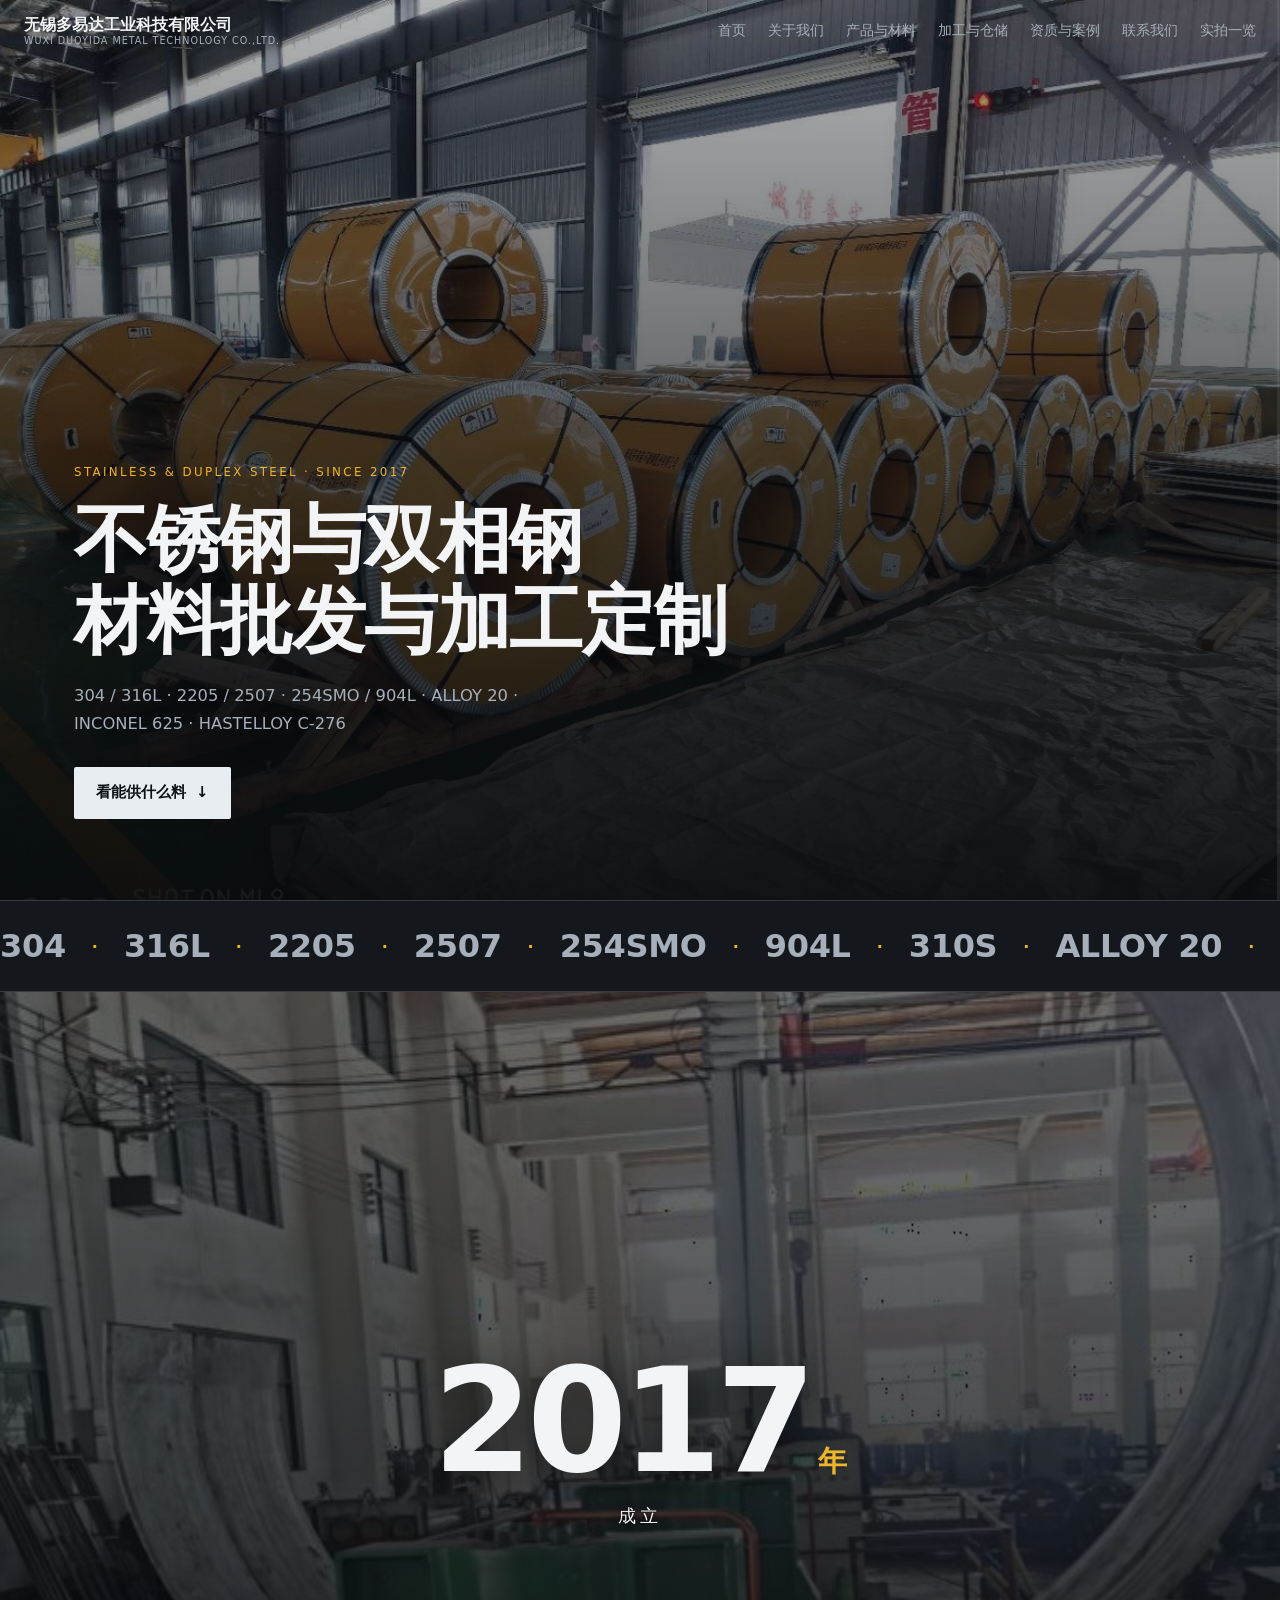
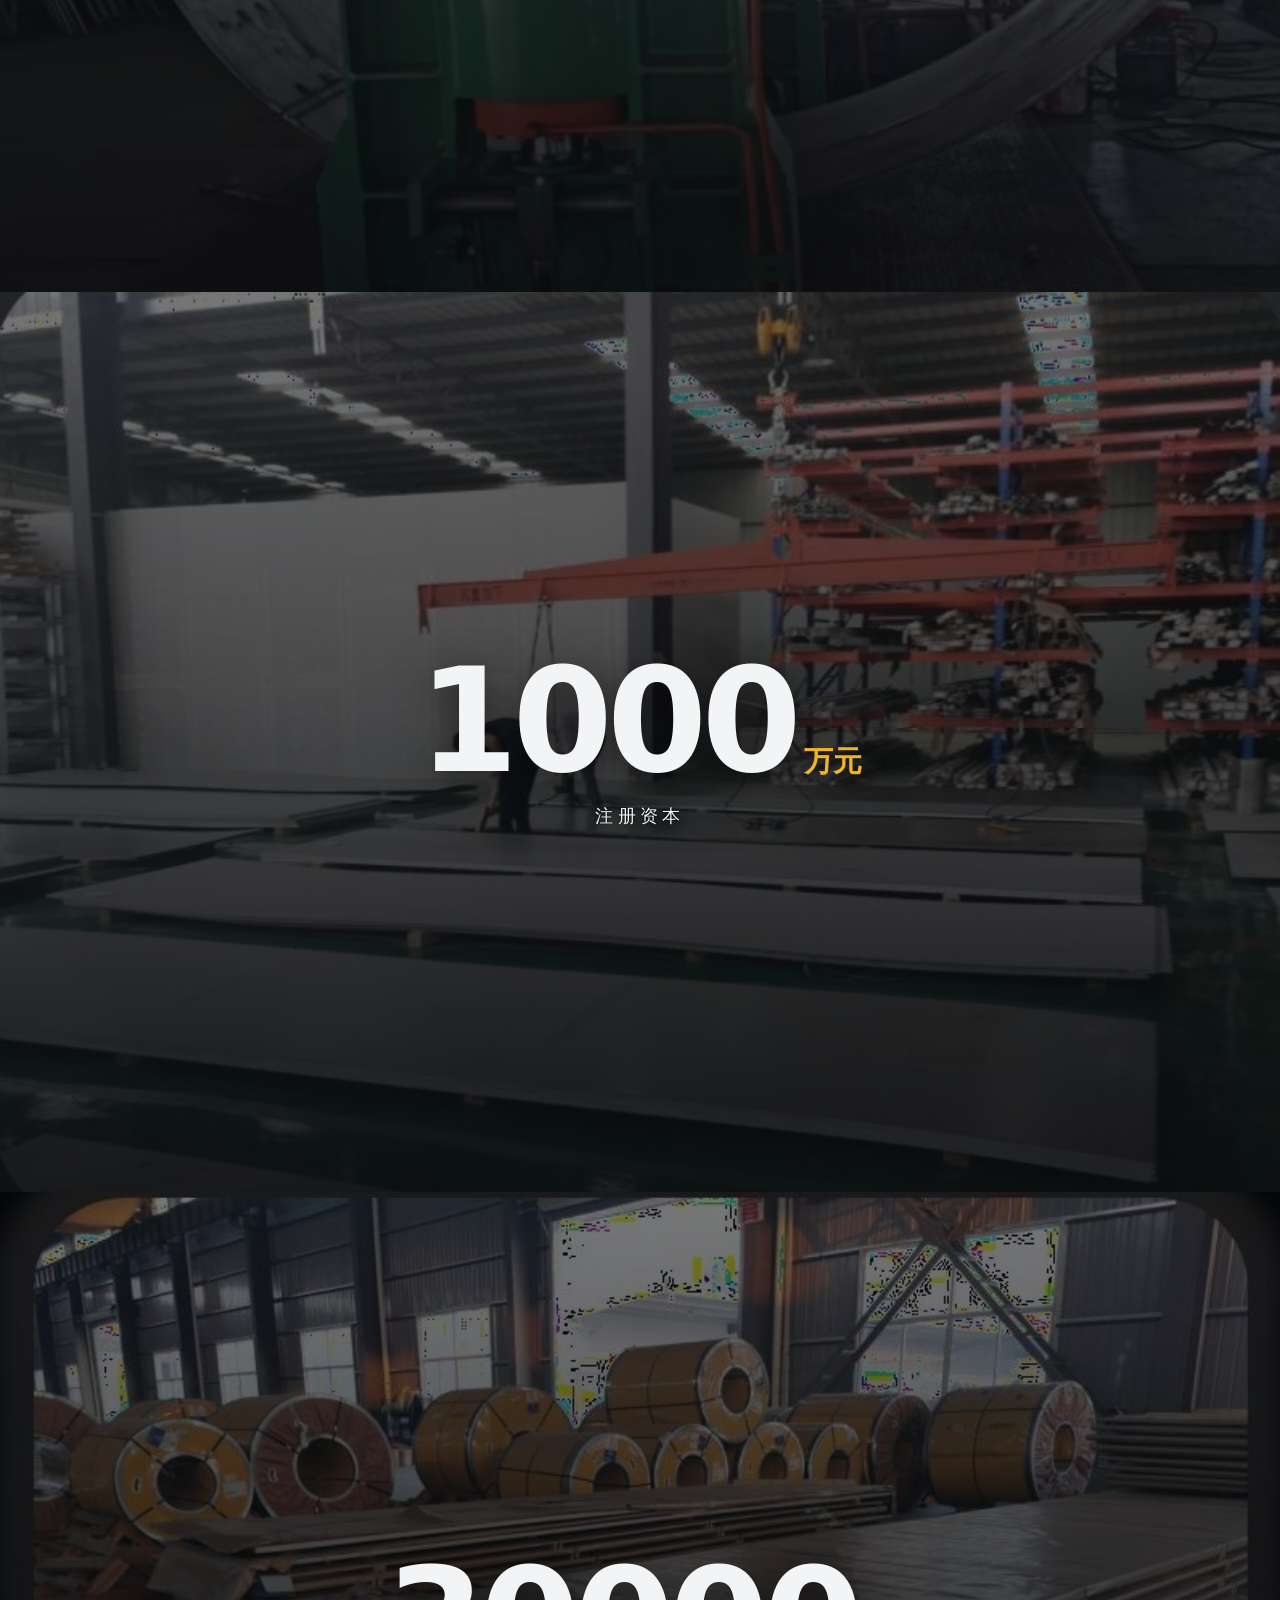
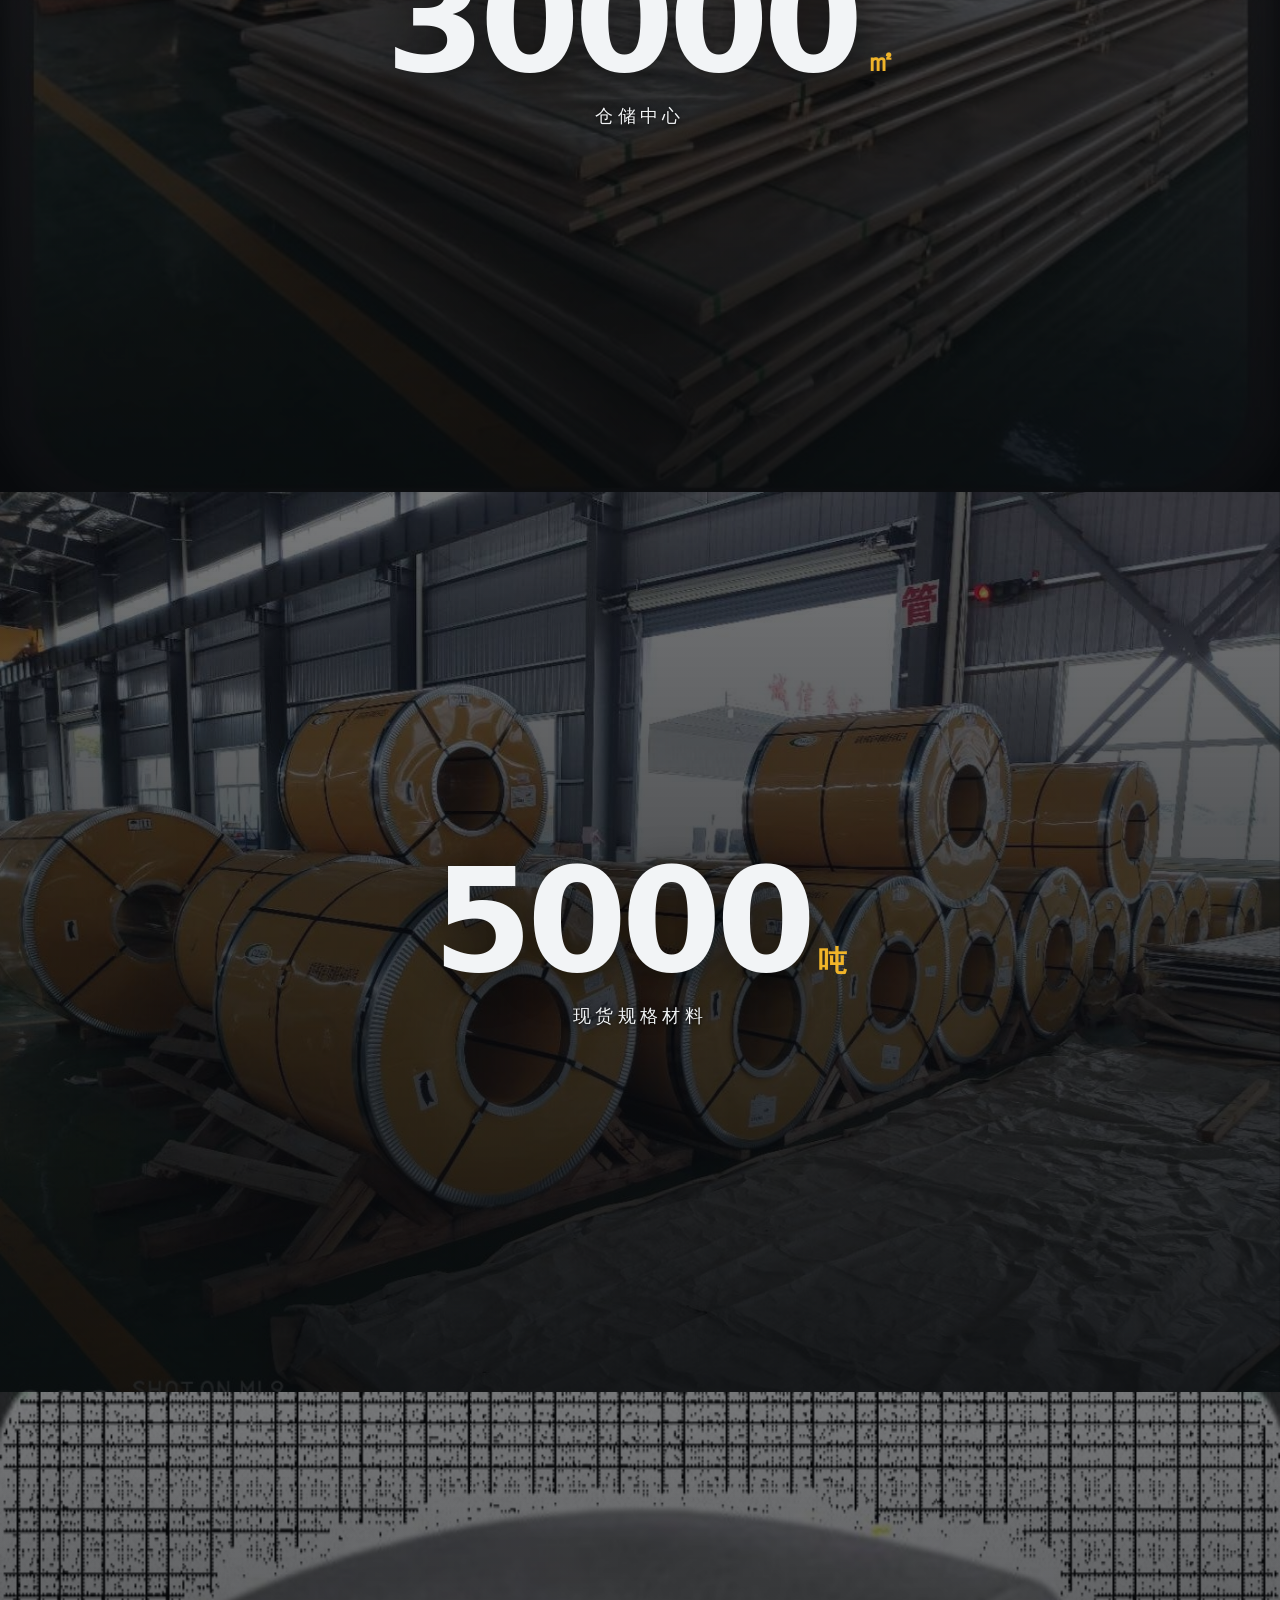
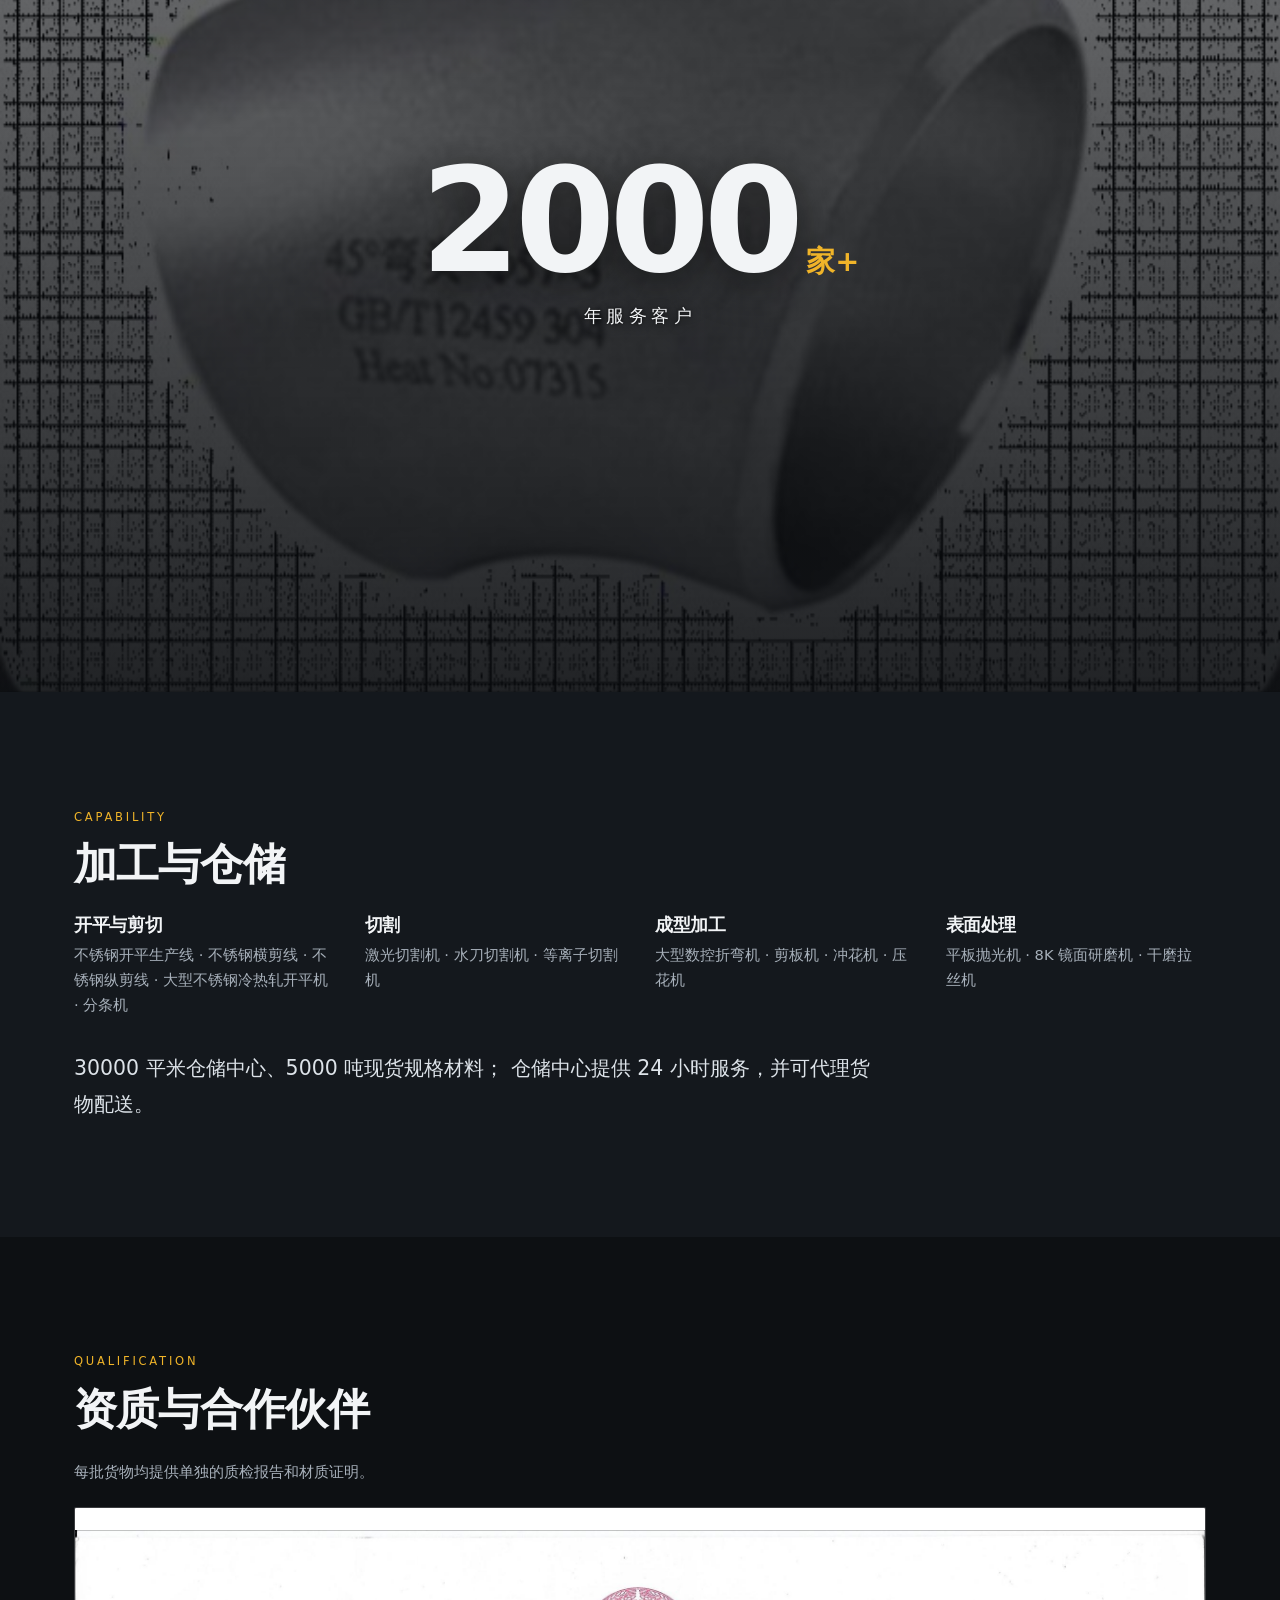
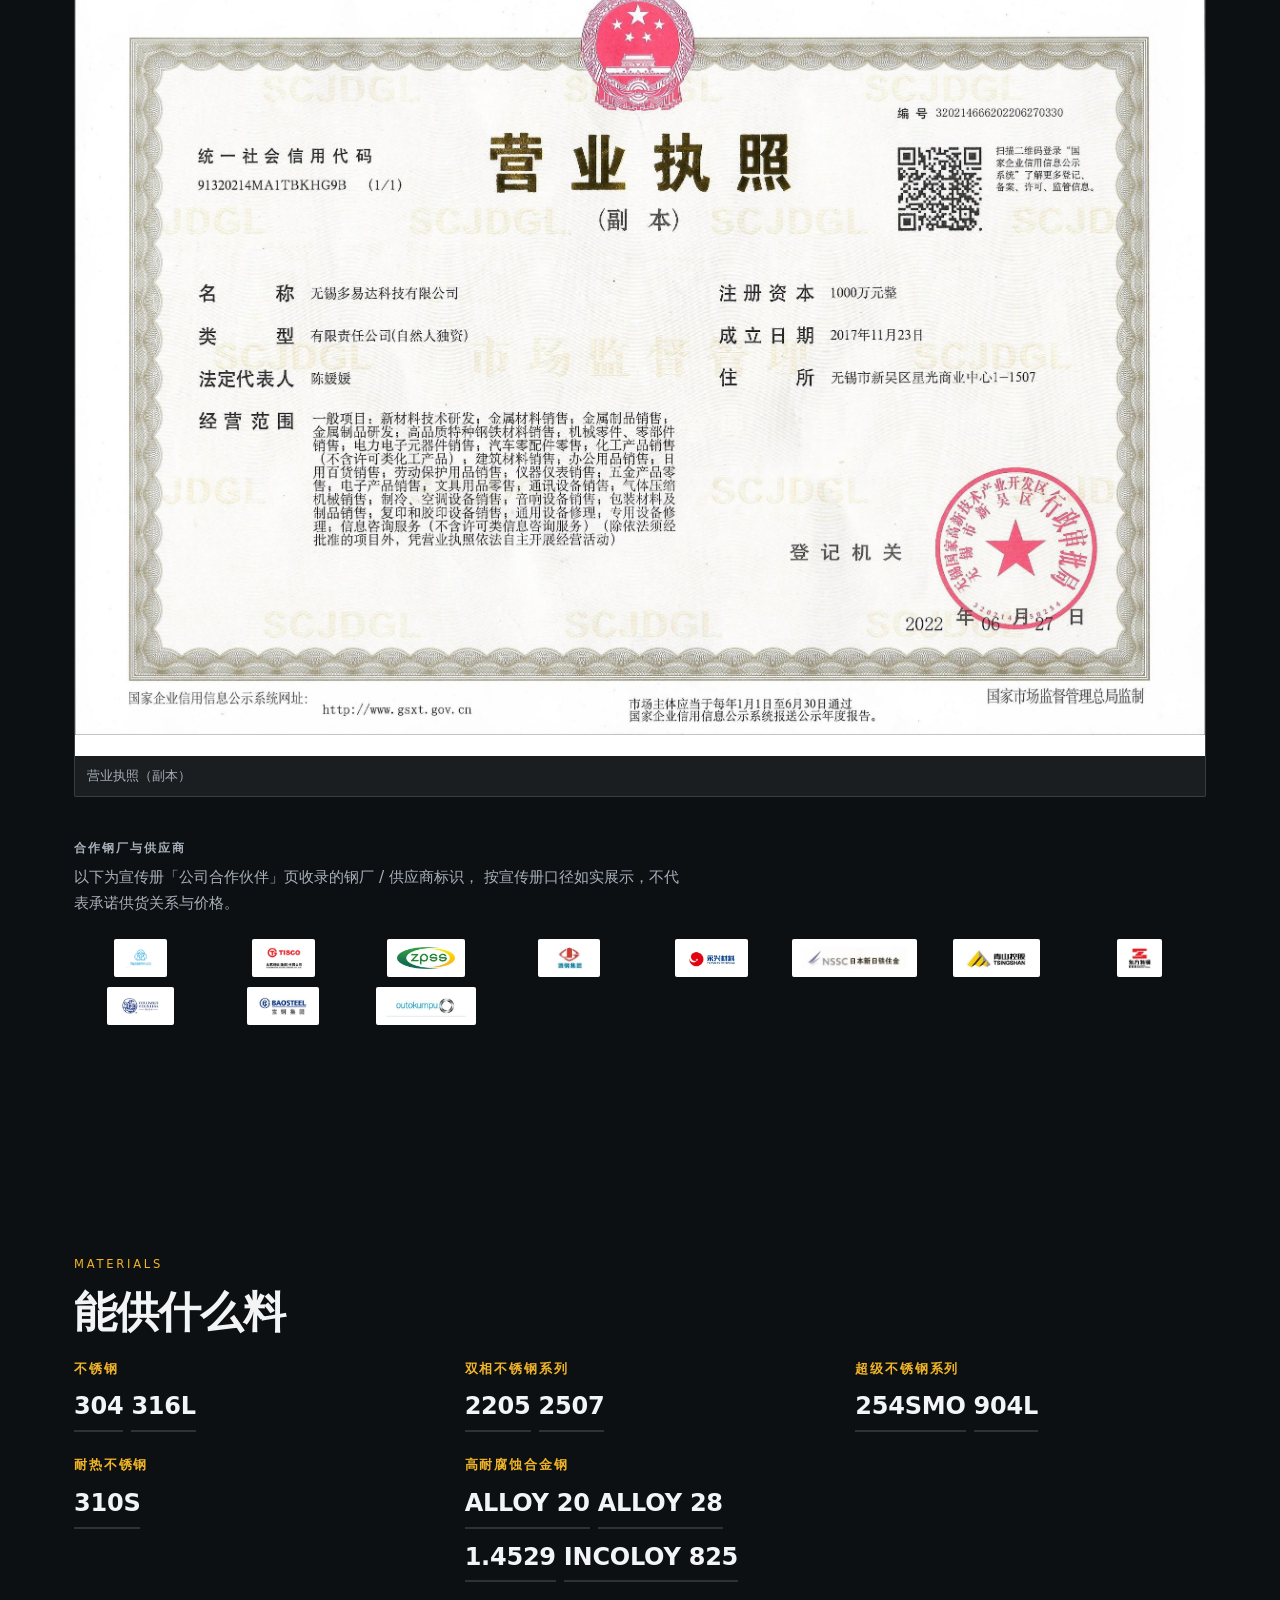
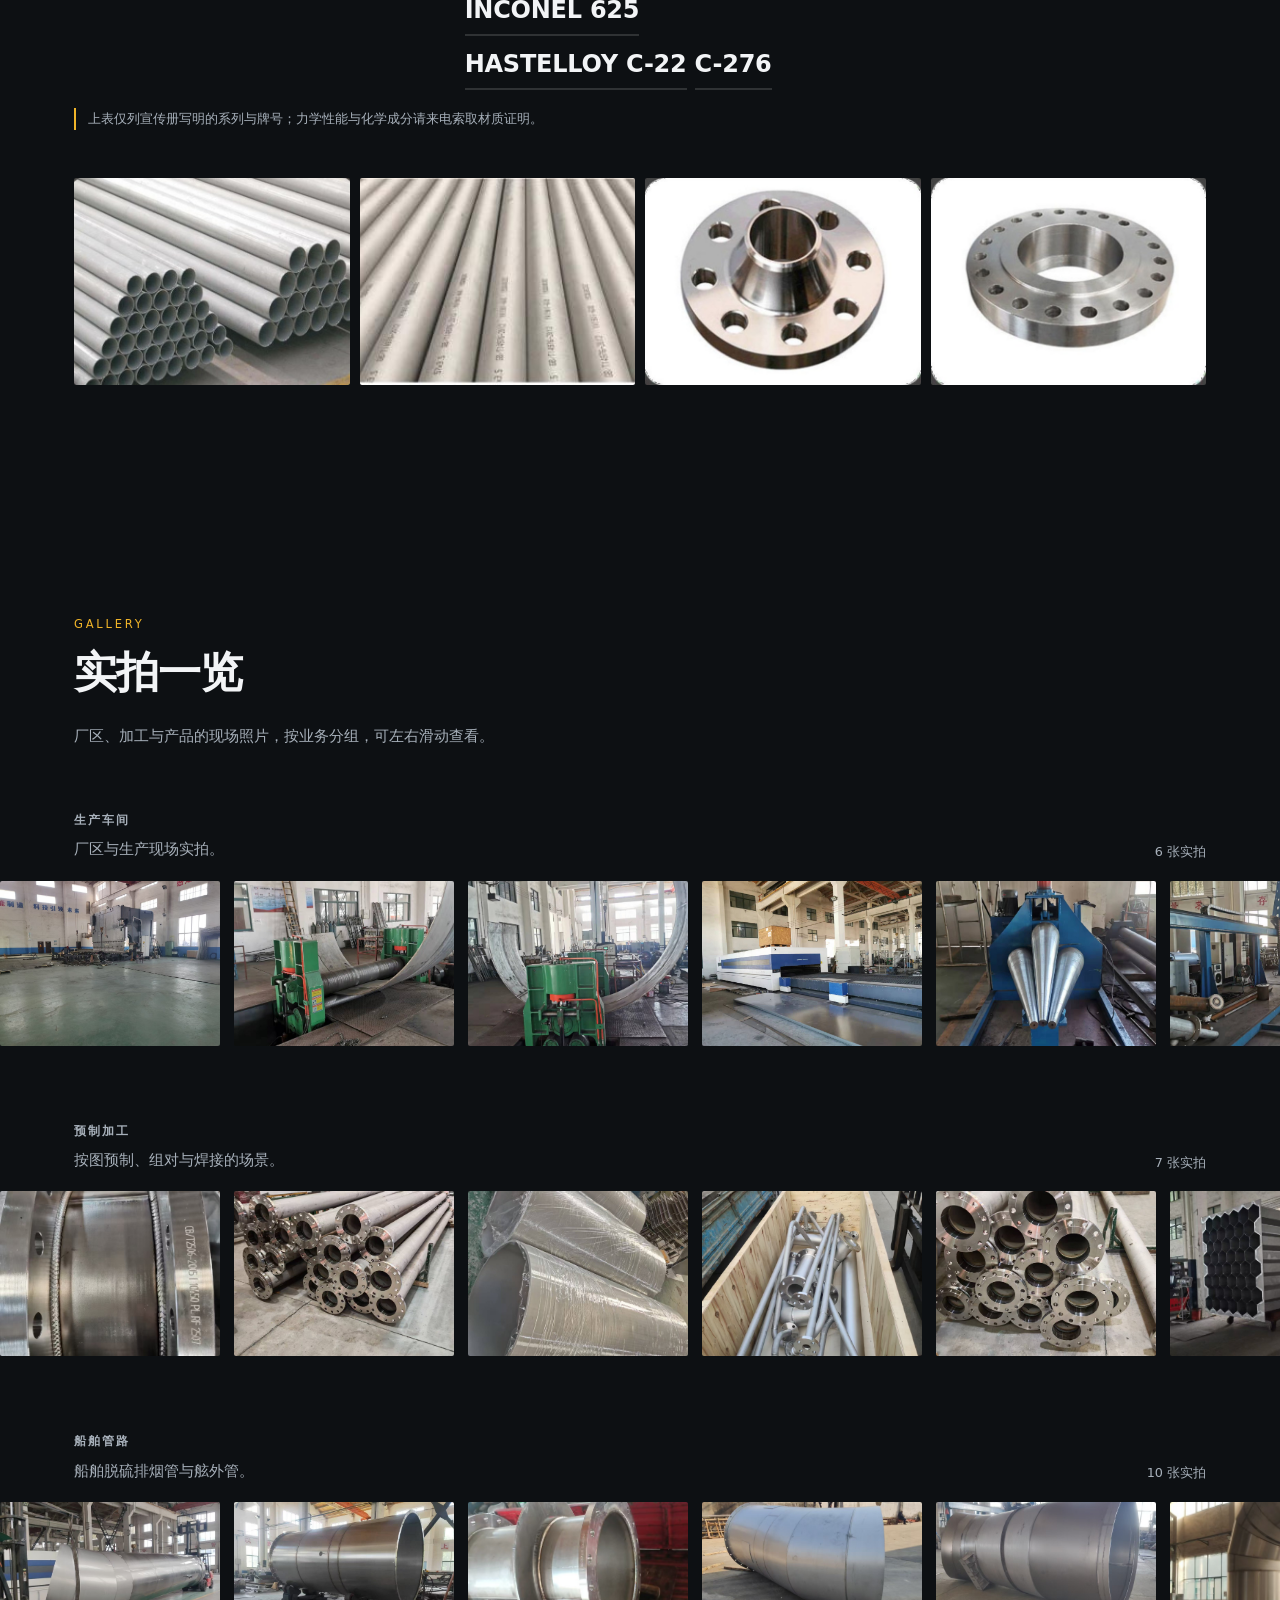
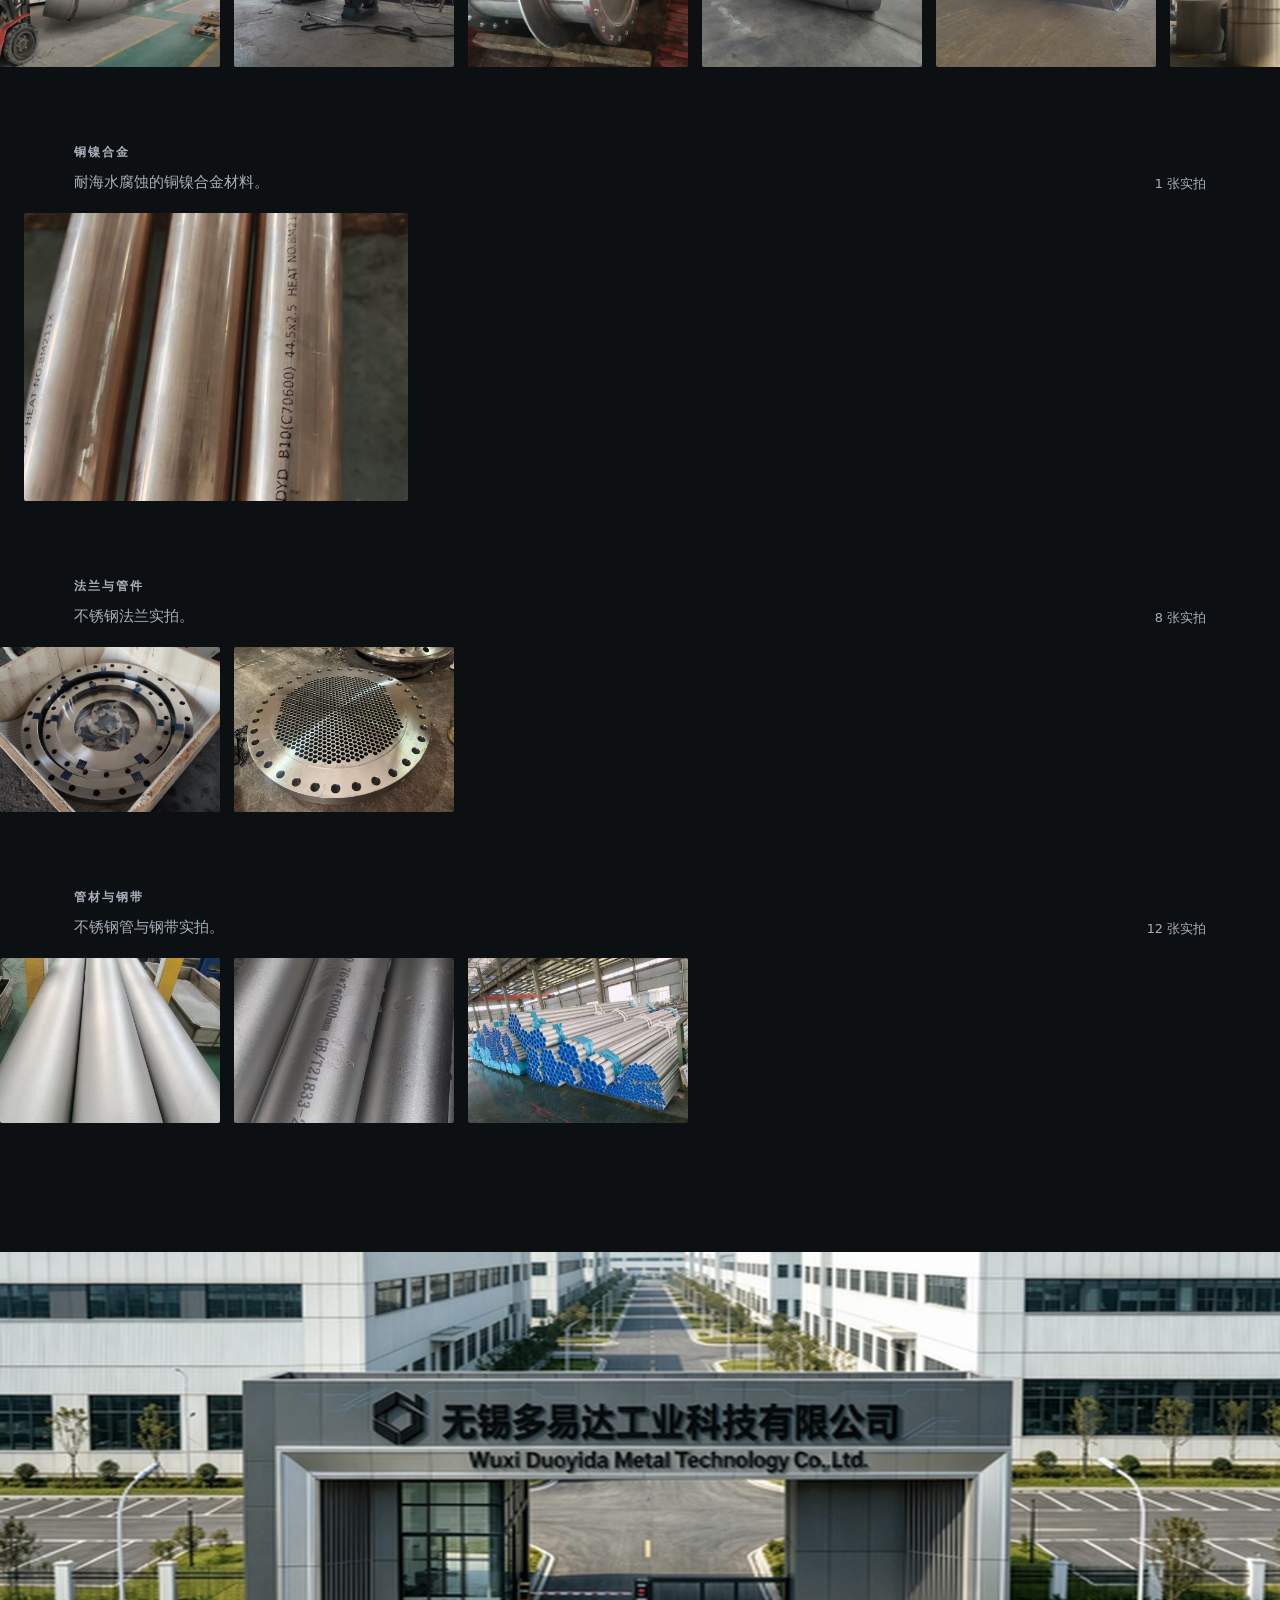
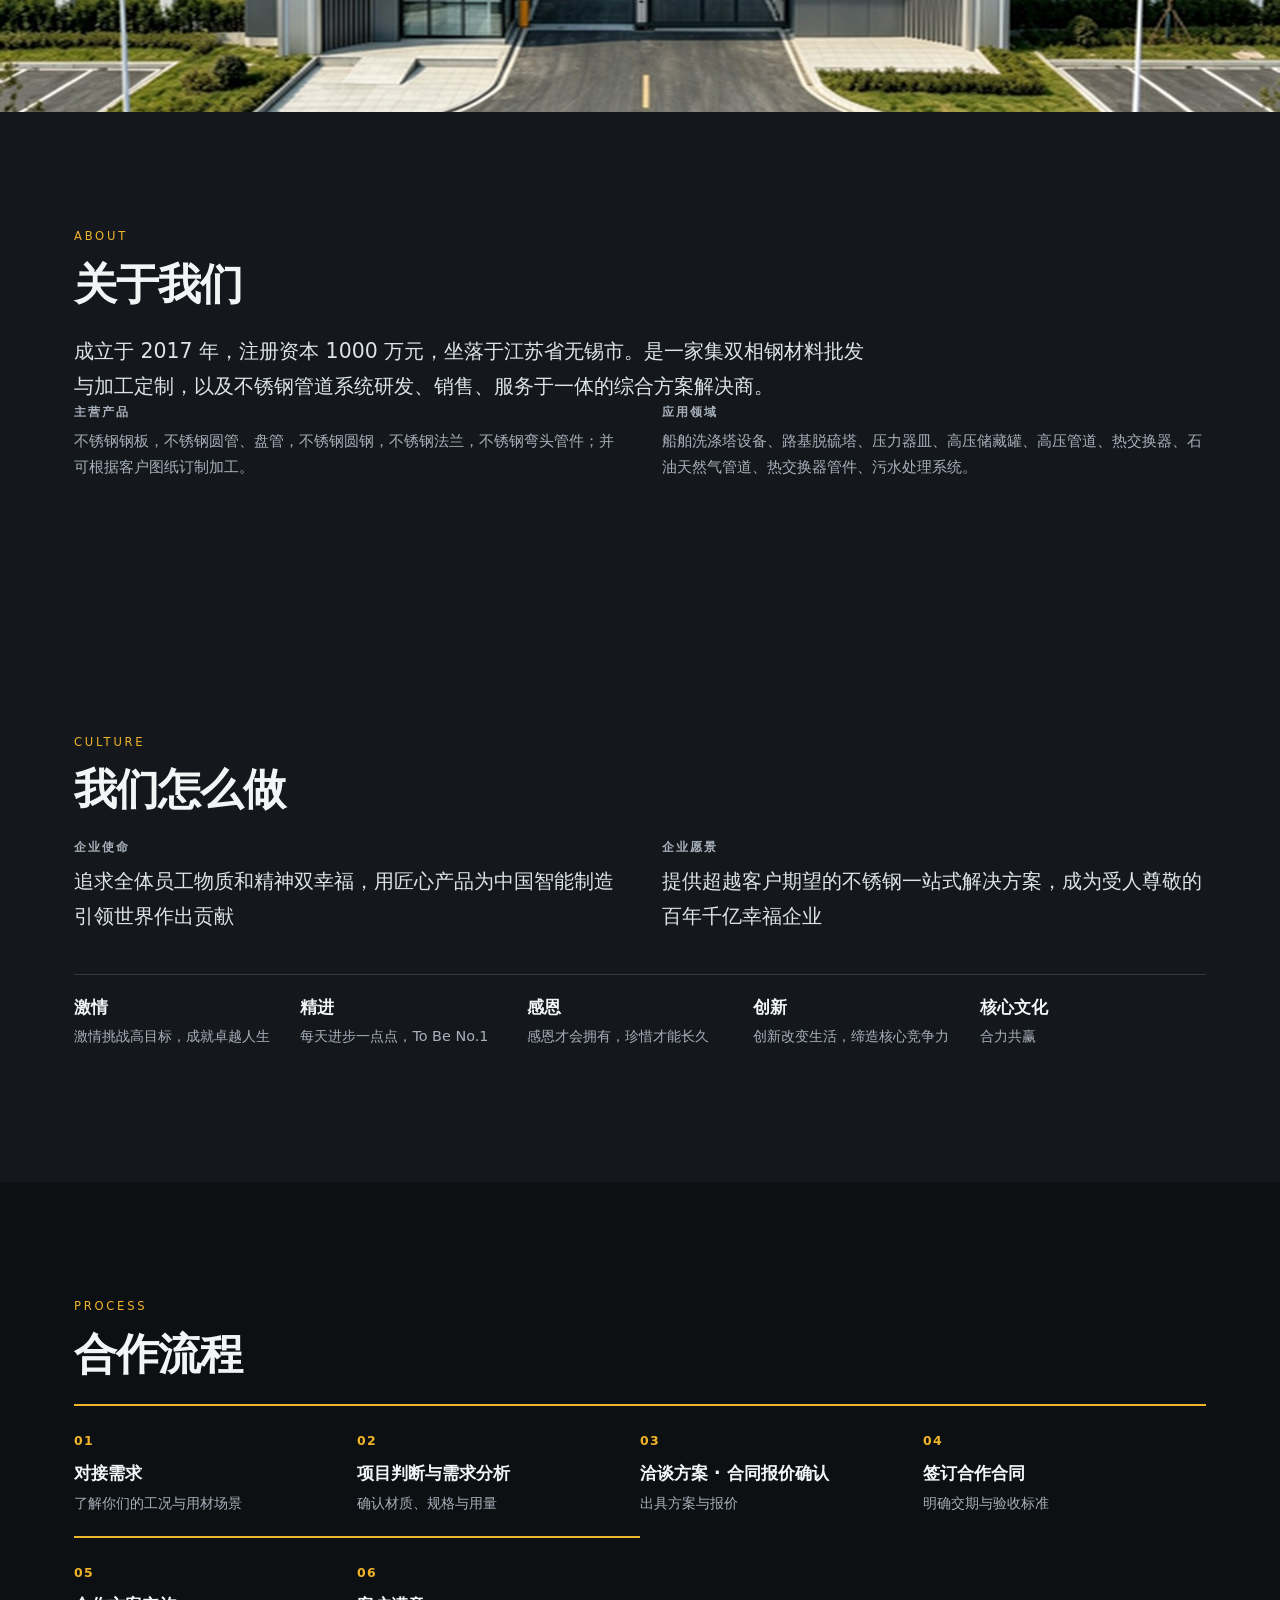
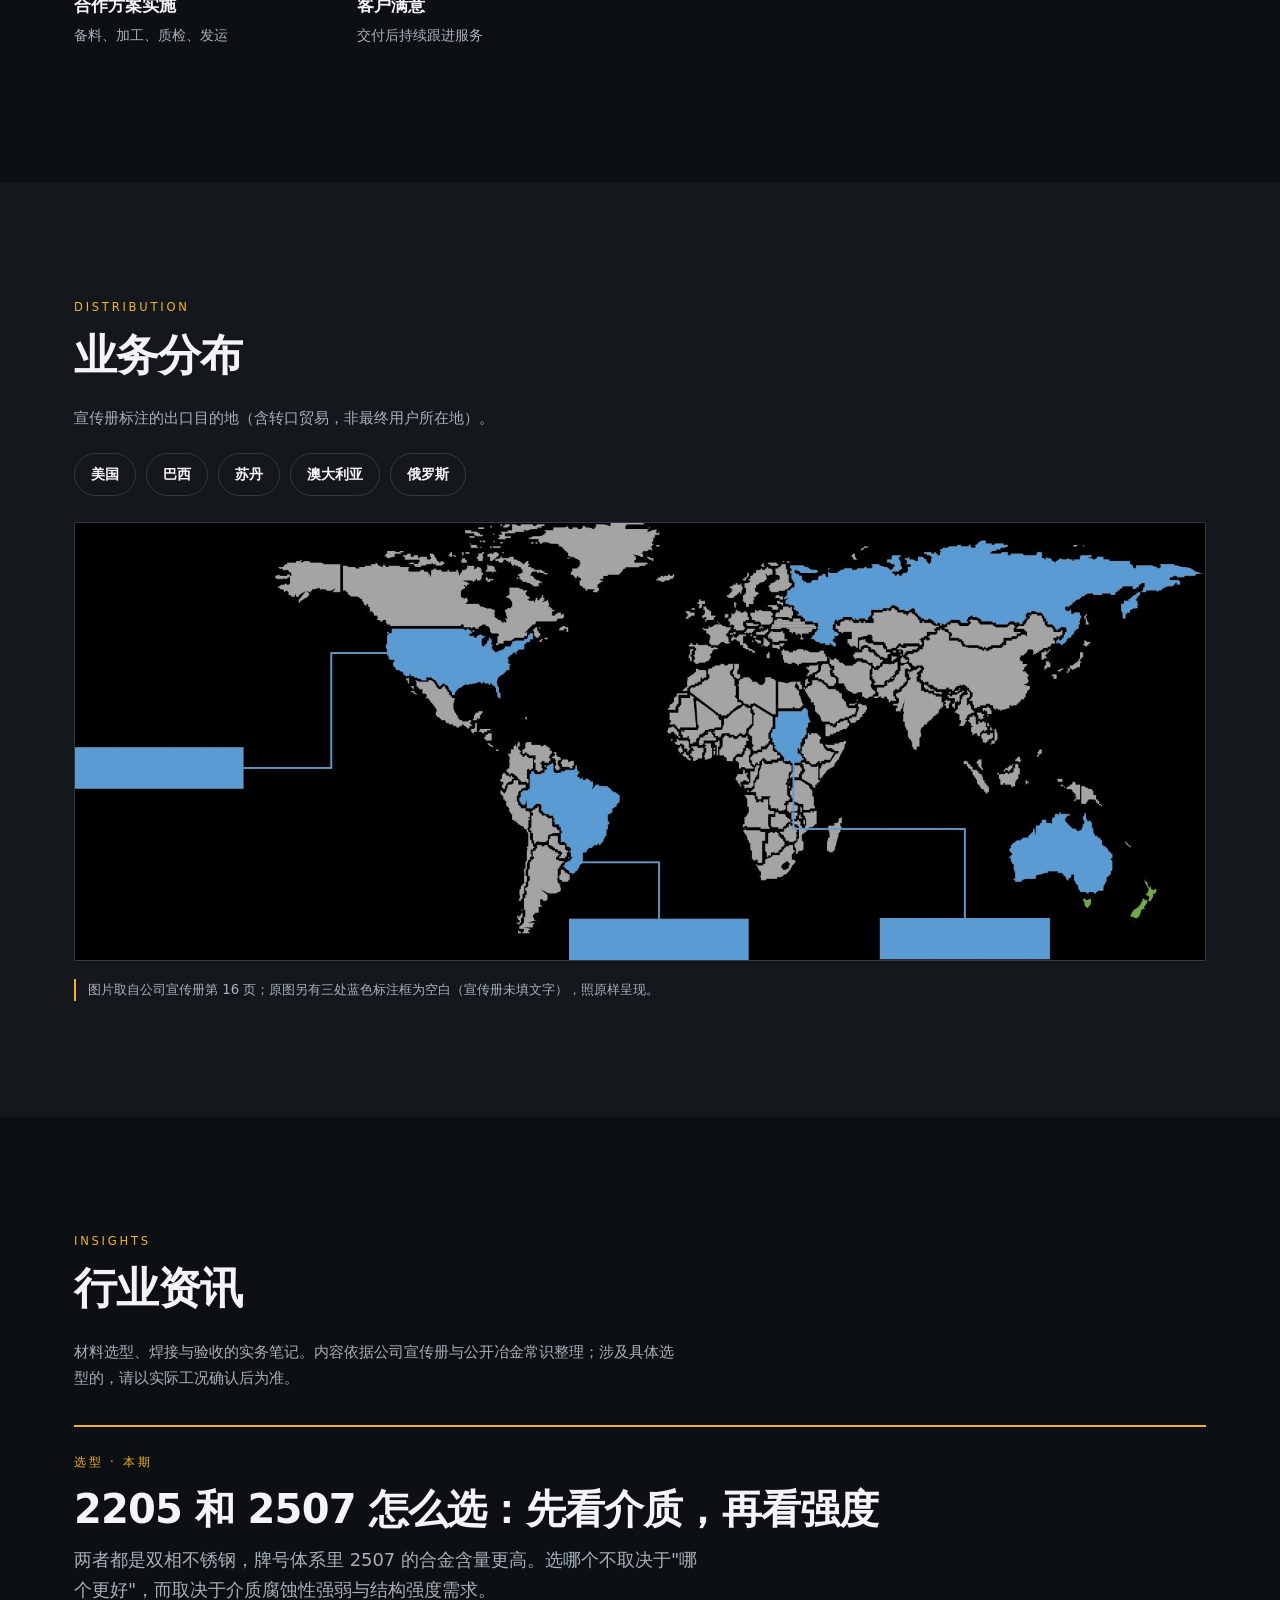
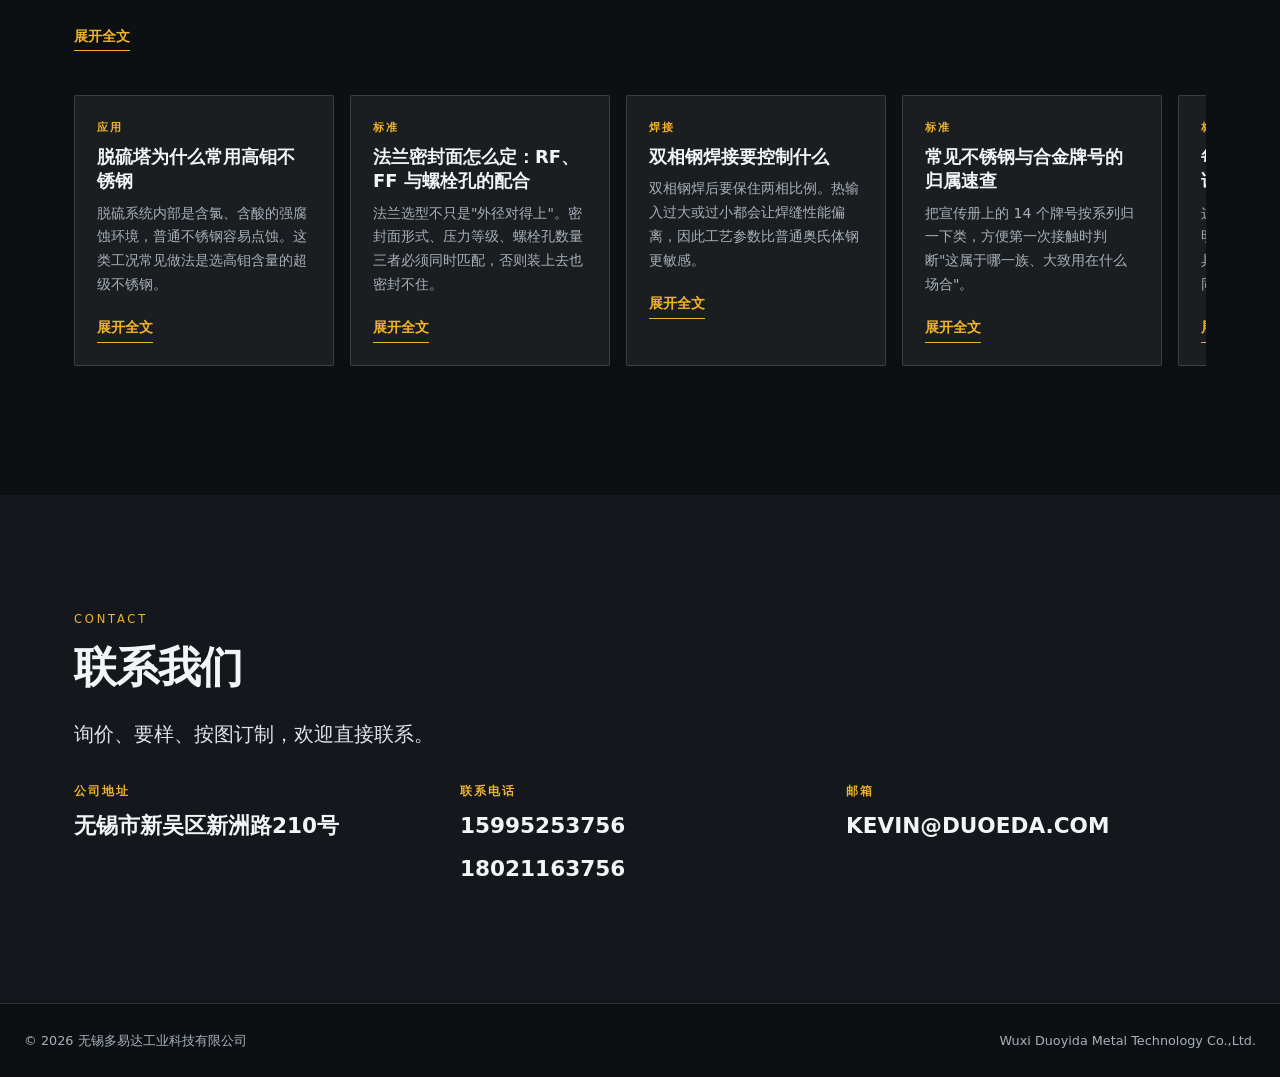
==== commit 9134b11c: "cinema 新增「实拍一览」实拍照片墙（#photos） - 6 组共 44 张逐张视觉审计通过的公司实拍：生产车间/预制加工/船舶管路/铜镍合金/法兰与管件/管材与钢带 - 纯 CSS 横向滚动照" ====
--- a/cinema/index.html
+++ b/cinema/index.html
@@ -26,6 +26,7 @@
     <a href="#capability">加工与仓储</a>
     <a href="#cases">资质与案例</a>
     <a href="#contact">联系我们</a>
+    <a href="#photos">实拍一览</a>
   </nav>
   <button class="bar__burger" type="button" data-nav-toggle aria-expanded="false" aria-label="展开菜单">
     <svg width="22" height="22" viewBox="0 0 24 24" fill="none" stroke="currentColor"
@@ -253,6 +254,125 @@
         <img src="../assets/img/product/13_04.jpeg" alt="带颈法兰" loading="lazy" decoding="async">
       </div>
     </div>
+  </section>
+
+  <!-- 实拍照片墙（公司照片包，44 张已过审计） -->
+  <section class="block" id="photos">
+    <div class="wrap">
+      <p class="kick">Gallery</p>
+      <h2 class="big">实拍一览</h2>
+      <p class="muted">厂区、加工与产品的现场照片，按业务分组，可左右滑动查看。</p>
+    </div>
+      <div class="photorow" data-photo-group="p-workshop">
+        <div class="wrap photorow__head">
+          <div>
+            <h3 class="k3">生产车间</h3>
+            <p class="muted">厂区与生产现场实拍。</p>
+          </div>
+          <span class="photorow__n">6 张实拍</span>
+        </div>
+        <div class="photorow__track" role="group" aria-label="生产车间实拍照片">
+          <img src="../assets/img/photos/workshop/e0075286487ff895ee38865ffb32c03f.jpg" alt="生产车间" loading="lazy" decoding="async">
+          <img src="../assets/img/photos/workshop/微信图片_20211108135839.jpg" alt="生产车间" loading="lazy" decoding="async">
+          <img src="../assets/img/photos/workshop/微信图片_20211108135842.jpg" alt="生产车间" loading="lazy" decoding="async">
+          <img src="../assets/img/photos/workshop/微信图片_20211108135849.jpg" alt="生产车间" loading="lazy" decoding="async">
+          <img src="../assets/img/photos/workshop/微信图片_20211108135902.jpg" alt="生产车间" loading="lazy" decoding="async">
+          <img src="../assets/img/photos/workshop/微信图片_20211108135905.jpg" alt="生产车间" loading="lazy" decoding="async">
+        </div>
+      </div>
+      <div class="photorow" data-photo-group="p-prefab">
+        <div class="wrap photorow__head">
+          <div>
+            <h3 class="k3">预制加工</h3>
+            <p class="muted">按图预制、组对与焊接的场景。</p>
+          </div>
+          <span class="photorow__n">7 张实拍</span>
+        </div>
+        <div class="photorow__track" role="group" aria-label="预制加工实拍照片">
+          <img src="../assets/img/photos/prefab/40a44bbb207e10b4e659510fa560eb2d.jpg" alt="预制加工" loading="lazy" decoding="async">
+          <img src="../assets/img/photos/prefab/5327de42bb5790ada122598cee13cc3e.jpg" alt="预制加工" loading="lazy" decoding="async">
+          <img src="../assets/img/photos/prefab/bd07b61ede84b1a784975c2b01803fe2.jpg" alt="预制加工" loading="lazy" decoding="async">
+          <img src="../assets/img/photos/prefab/bd80b3779aa120828a3f2d39efa90c58.jpg" alt="预制加工" loading="lazy" decoding="async">
+          <img src="../assets/img/photos/prefab/c767a5d0470122db11d8e6dfea8a81c3.jpg" alt="预制加工" loading="lazy" decoding="async">
+          <img src="../assets/img/photos/prefab/d0e180d394de614054a8251e2f4784d2.jpg" alt="预制加工" loading="lazy" decoding="async">
+          <img src="../assets/img/photos/prefab/第10页-50_1_.jpg" alt="预制加工" loading="lazy" decoding="async">
+        </div>
+      </div>
+      <div class="photorow" data-photo-group="p-marine">
+        <div class="wrap photorow__head">
+          <div>
+            <h3 class="k3">船舶管路</h3>
+            <p class="muted">船舶脱硫排烟管与舷外管。</p>
+          </div>
+          <span class="photorow__n">10 张实拍</span>
+        </div>
+        <div class="photorow__track" role="group" aria-label="船舶管路实拍照片">
+          <img src="../assets/img/photos/marine/19d93dddcc3637b570eb5807b406a2bf.jpg" alt="船舶管路" loading="lazy" decoding="async">
+          <img src="../assets/img/photos/marine/1f5cc3405edb968f4fccce72a10c3d06.jpg" alt="船舶管路" loading="lazy" decoding="async">
+          <img src="../assets/img/photos/marine/3c90f5209bc07410e9d49f35f5b519cb.jpg" alt="船舶管路" loading="lazy" decoding="async">
+          <img src="../assets/img/photos/marine/3d321e529facdc34ae4315e36b271d00.jpg" alt="船舶管路" loading="lazy" decoding="async">
+          <img src="../assets/img/photos/marine/46e0937707782f58f8b673d3f662a82c.jpg" alt="船舶管路" loading="lazy" decoding="async">
+          <img src="../assets/img/photos/marine/56ba02ed283074cad723a81b0a4cc0b6.jpg" alt="船舶管路" loading="lazy" decoding="async">
+          <img src="../assets/img/photos/marine/5ab493a2bb861187ac2749b4451c2be7.jpg" alt="船舶管路" loading="lazy" decoding="async">
+          <img src="../assets/img/photos/marine/67c637f4bd2021537084d08c5b609924.jpg" alt="船舶管路" loading="lazy" decoding="async">
+          <img src="../assets/img/photos/marine/6df25c059db3e335a6153af1e091d878.jpg" alt="船舶管路" loading="lazy" decoding="async">
+          <img src="../assets/img/photos/marine/cb3966e5797c9c4a35cd03dcd2b3d87b.jpg" alt="船舶管路" loading="lazy" decoding="async">
+        </div>
+      </div>
+      <div class="photorow" data-photo-group="p-cupronickel">
+        <div class="wrap photorow__head">
+          <div>
+            <h3 class="k3">铜镍合金</h3>
+            <p class="muted">耐海水腐蚀的铜镍合金材料。</p>
+          </div>
+          <span class="photorow__n">1 张实拍</span>
+        </div>
+        <div class="photorow__track" role="group" aria-label="铜镍合金实拍照片">
+          <img src="../assets/img/photos/cupronickel/9fe506b56ef725e1055352932a0f18a7.jpg" alt="铜镍合金" loading="lazy" decoding="async">
+        </div>
+      </div>
+      <div class="photorow" data-photo-group="p-fittings">
+        <div class="wrap photorow__head">
+          <div>
+            <h3 class="k3">法兰与管件</h3>
+            <p class="muted">不锈钢法兰实拍。</p>
+          </div>
+          <span class="photorow__n">8 张实拍</span>
+        </div>
+        <div class="photorow__track" role="group" aria-label="法兰与管件实拍照片">
+          <img src="../assets/img/photos/flange/095694954ca2cc153f5f0759fe2e3442.jpg" alt="法兰与管件" loading="lazy" decoding="async">
+          <img src="../assets/img/photos/flange/4283bdd7e6ae99ed11fb184f6964a4a0.jpg" alt="法兰与管件" loading="lazy" decoding="async">
+          <img src="../assets/img/photos/flange/448098c2741e56f3fd99404ea6c1d6d3.jpg" alt="法兰与管件" loading="lazy" decoding="async">
+          <img src="../assets/img/photos/flange/4ffb03dbf898ae6eacd6e67b65227975.jpg" alt="法兰与管件" loading="lazy" decoding="async">
+          <img src="../assets/img/photos/flange/56ad7efc721a7420be2e528894428eac.jpg" alt="法兰与管件" loading="lazy" decoding="async">
+          <img src="../assets/img/photos/flange/84ac36338c5b8a4102a5728bafece4df.jpg" alt="法兰与管件" loading="lazy" decoding="async">
+          <img src="../assets/img/photos/flange/d956f4ad6342494dee009f3306c8f2e6.jpg" alt="法兰与管件" loading="lazy" decoding="async">
+          <img src="../assets/img/photos/flange/e76edb60747bc858fa74b6d1b19b5c96.jpg" alt="法兰与管件" loading="lazy" decoding="async">
+        </div>
+      </div>
+      <div class="photorow" data-photo-group="p-tube">
+        <div class="wrap photorow__head">
+          <div>
+            <h3 class="k3">管材与钢带</h3>
+            <p class="muted">不锈钢管与钢带实拍。</p>
+          </div>
+          <span class="photorow__n">12 张实拍</span>
+        </div>
+        <div class="photorow__track" role="group" aria-label="管材与钢带实拍照片">
+          <img src="../assets/img/photos/tube/6e6edf721633e502fe613250bb90e32d.jpg" alt="管材与钢带" loading="lazy" decoding="async">
+          <img src="../assets/img/photos/tube/7f61e151e5444a0c163f6f1d13228d88.jpg" alt="管材与钢带" loading="lazy" decoding="async">
+          <img src="../assets/img/photos/tube/8981a3b9ccf74d1e2c939c1b75ea60cd.jpg" alt="管材与钢带" loading="lazy" decoding="async">
+          <img src="../assets/img/photos/tube/d31e9910ed6b7a9617e041cb7c28305d.jpg" alt="管材与钢带" loading="lazy" decoding="async">
+          <img src="../assets/img/photos/tube/da0d46496517823bfb7d864a1b3d95bb.jpg" alt="管材与钢带" loading="lazy" decoding="async">
+          <img src="../assets/img/photos/tube/f731faa68cb428fc489178f1bf5e5cfd.jpg" alt="管材与钢带" loading="lazy" decoding="async">
+          <img src="../assets/img/photos/tube/f9c40cd19a5d0b22da3af1ef42e788cc.jpg" alt="管材与钢带" loading="lazy" decoding="async">
+          <img src="../assets/img/photos/tube/fa85443b1e21ff66cca30ad6244e4c67.jpg" alt="管材与钢带" loading="lazy" decoding="async">
+          <img src="../assets/img/photos/tube/fde099fe5e8014e71e5e04b57c88d35e.jpg" alt="管材与钢带" loading="lazy" decoding="async">
+          <img src="../assets/img/photos/tube/第8页-26_1_.jpg" alt="管材与钢带" loading="lazy" decoding="async">
+          <img src="../assets/img/photos/tube/第8页-34.jpg" alt="管材与钢带" loading="lazy" decoding="async">
+          <img src="../assets/img/photos/tube/第8页-36_1_.jpg" alt="管材与钢带" loading="lazy" decoding="async">
+        </div>
+      </div>
   </section>
 
   <!-- 关于 -->
--- a/designs/cinema.css
+++ b/designs/cinema.css
@@ -274,6 +274,29 @@
   grid-template-columns: repeat(auto-fit, minmax(160px, 1fr));
 }
 .strip img { aspect-ratio: 4 / 3; object-fit: cover; width: 100%; border-radius: var(--radius); }
+
+/* 实拍照片墙：原生横向滚动，一组一条胶片带。
+   颜色/圆角全部走令牌，滚动条沿用资讯卡片的细条写法（黑底不显突兀）。 */
+.photorow { margin-top: clamp(36px, 5vw, 64px); }
+.photorow__head {
+  display: flex; justify-content: space-between; align-items: flex-end;
+  gap: 16px; margin-bottom: 18px;
+}
+.photorow__head .muted { margin-bottom: 0; }
+.photorow__n { font-size: 0.8rem; color: var(--text-muted); white-space: nowrap; }
+.photorow__track {
+  display: grid; grid-auto-flow: column;
+  grid-auto-columns: minmax(220px, 30vw); gap: 14px;
+  overflow-x: auto; scroll-snap-type: x mandatory;
+  padding: 0 24px 14px;
+  scrollbar-width: thin; scrollbar-color: var(--accent) transparent;
+}
+.photorow__track img {
+  width: 100%; aspect-ratio: 4 / 3; object-fit: cover; display: block;
+  border-radius: var(--radius); scroll-snap-align: start;
+}
+.photorow__track::-webkit-scrollbar { height: 4px; }
+.photorow__track::-webkit-scrollbar-thumb { background: var(--accent); }
 
 /* 加工能力：无卡片，靠文字分组与留白 */
 .caps { display: grid; gap: 30px; grid-template-columns: repeat(auto-fit, minmax(260px, 1fr)); margin-bottom: 34px; }
@@ -383,6 +406,9 @@
 @media (max-width: 560px) {
   .strip { grid-template-columns: repeat(2, minmax(0, 1fr)); }
   .mats { gap: 20px; }
+  /* 小屏一张占大半屏宽，滑动时仍能看出"还有下一张" */
+  .photorow__track { grid-auto-columns: minmax(220px, 72vw); }
+  .photorow__head { align-items: flex-start; flex-direction: column; }
 }
 
 @media print {
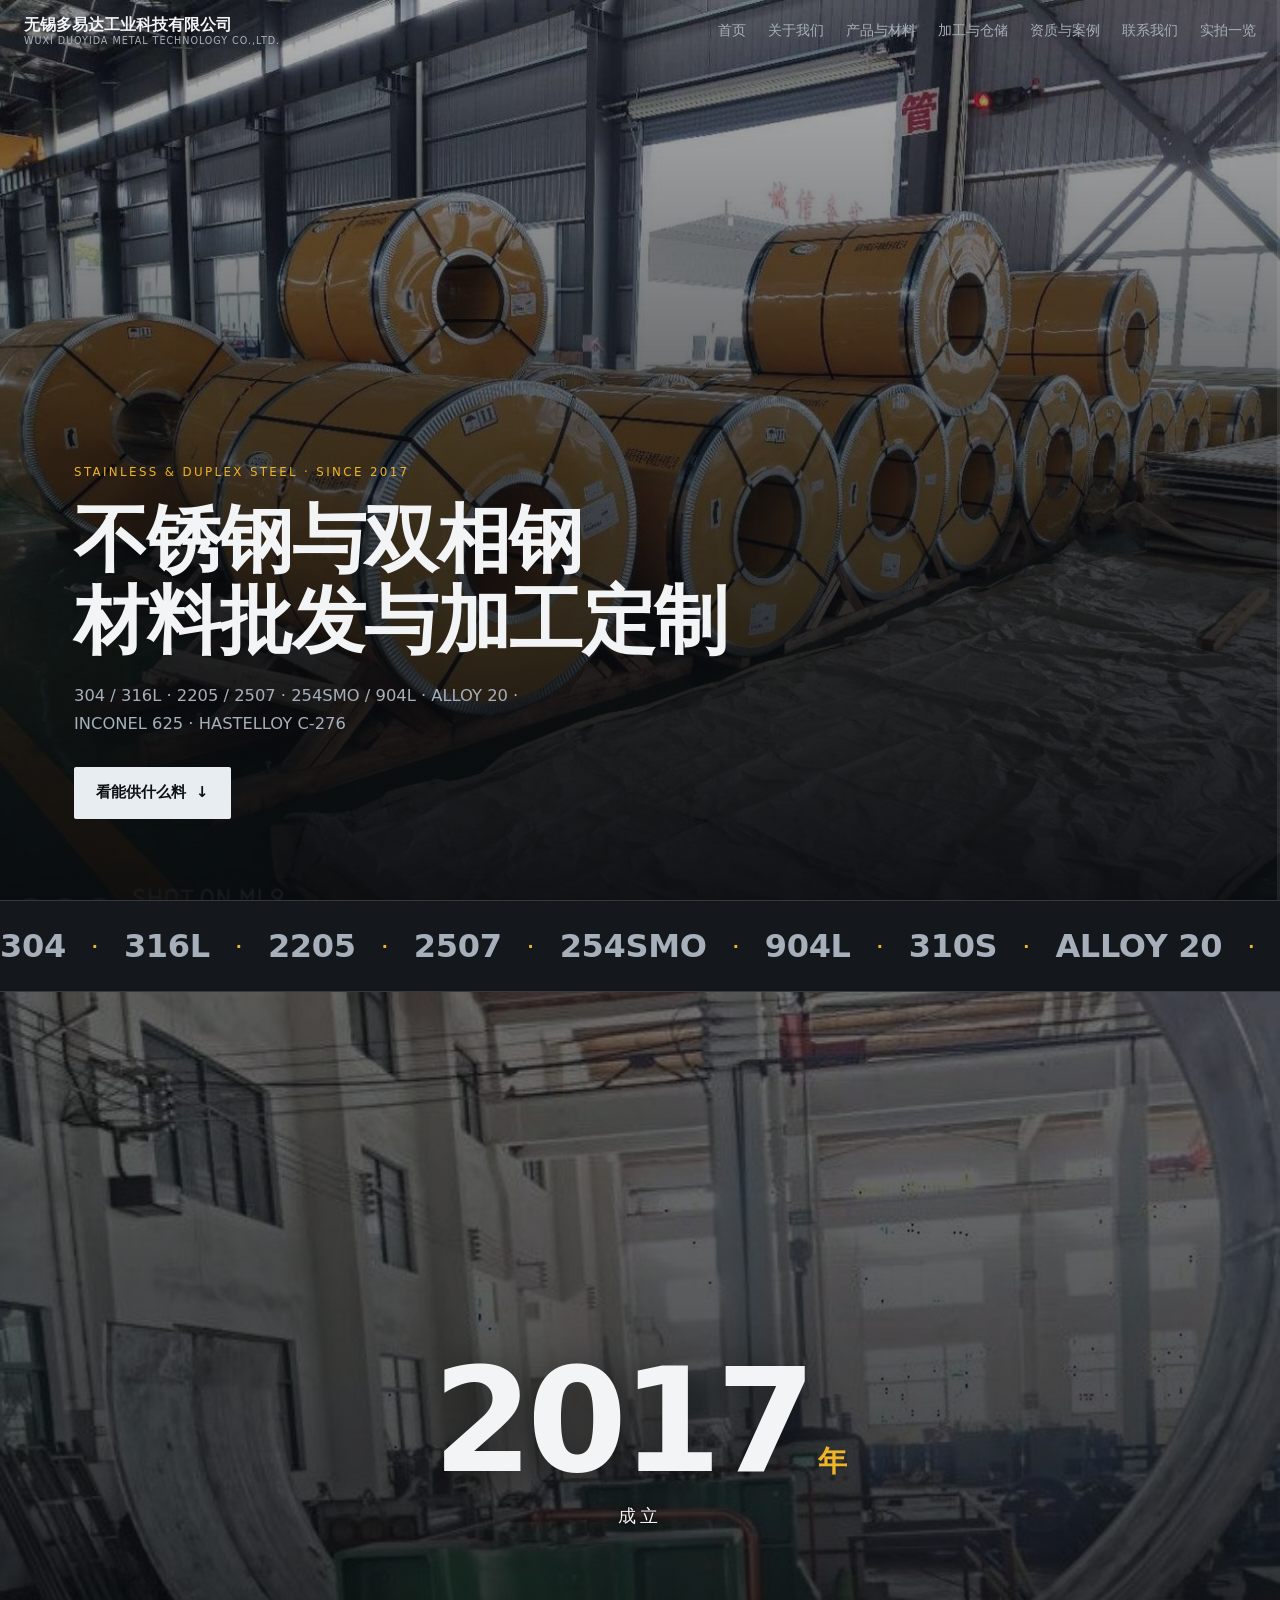
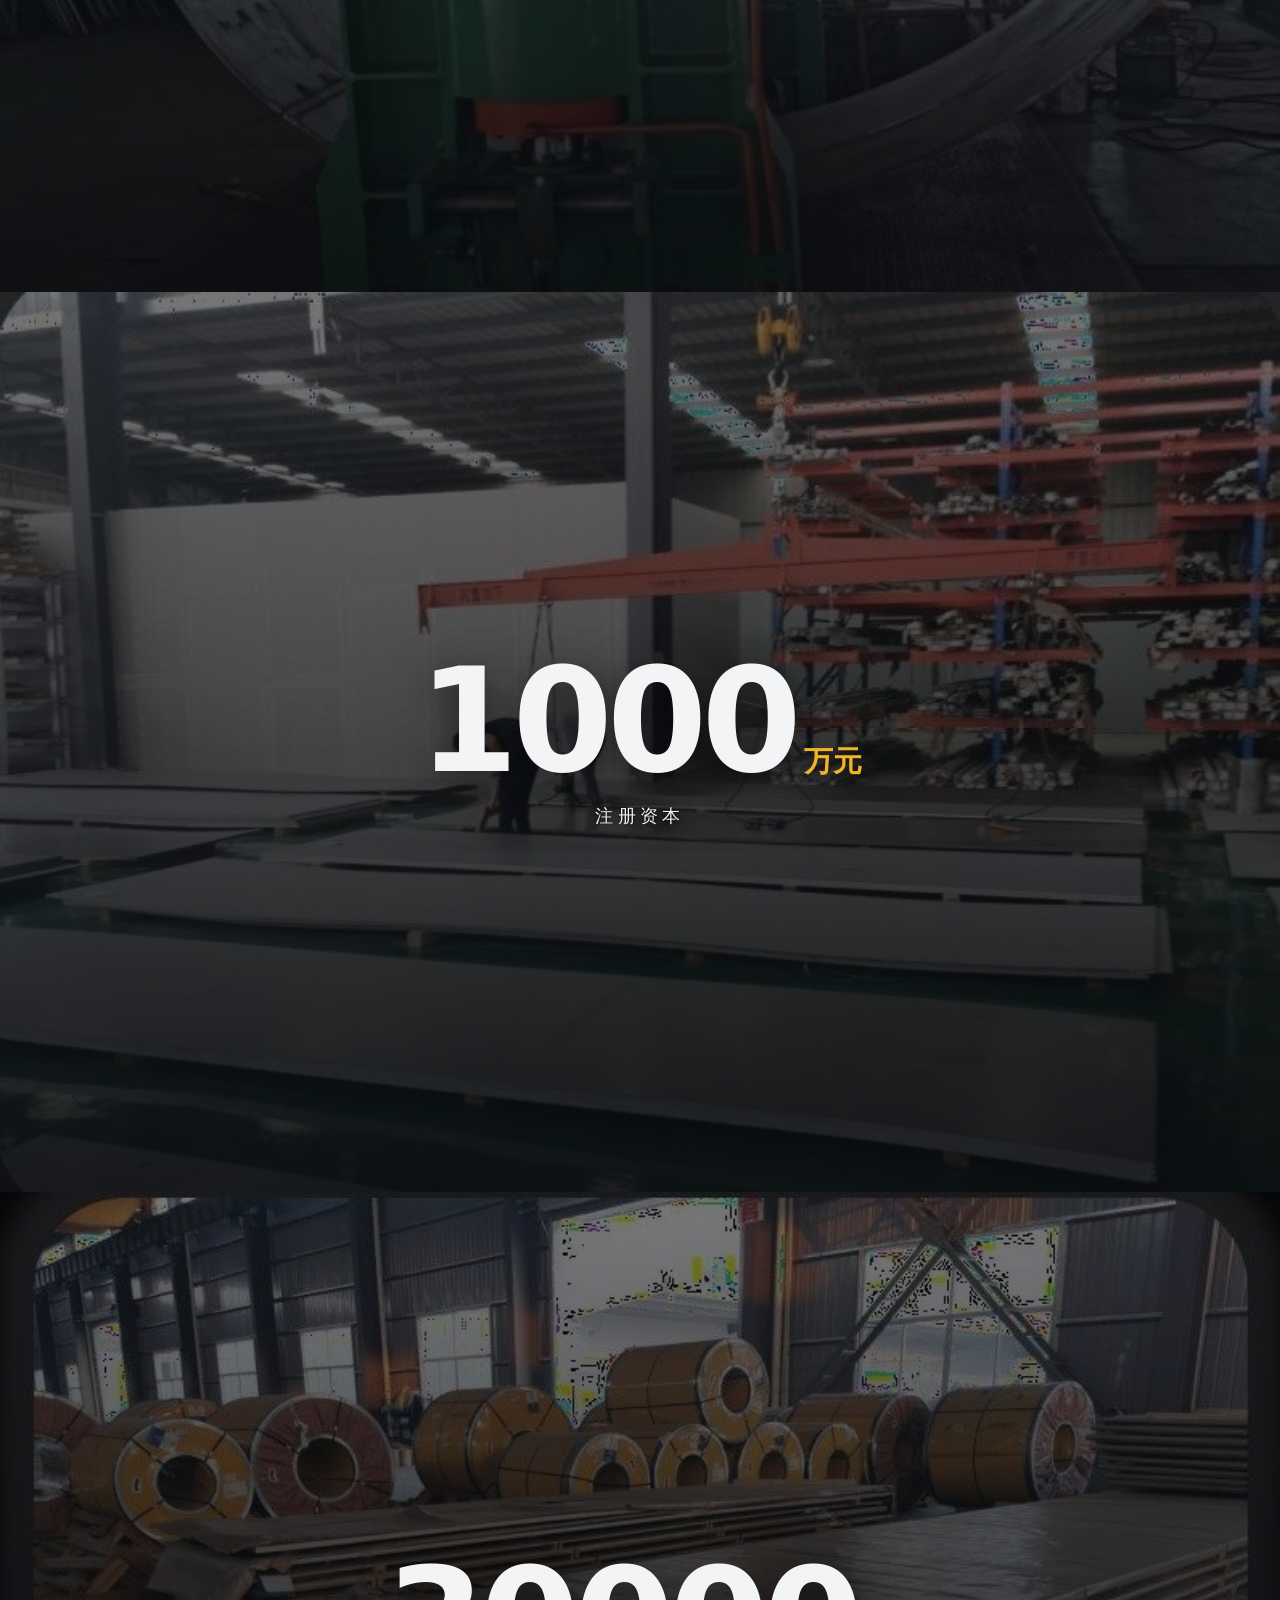
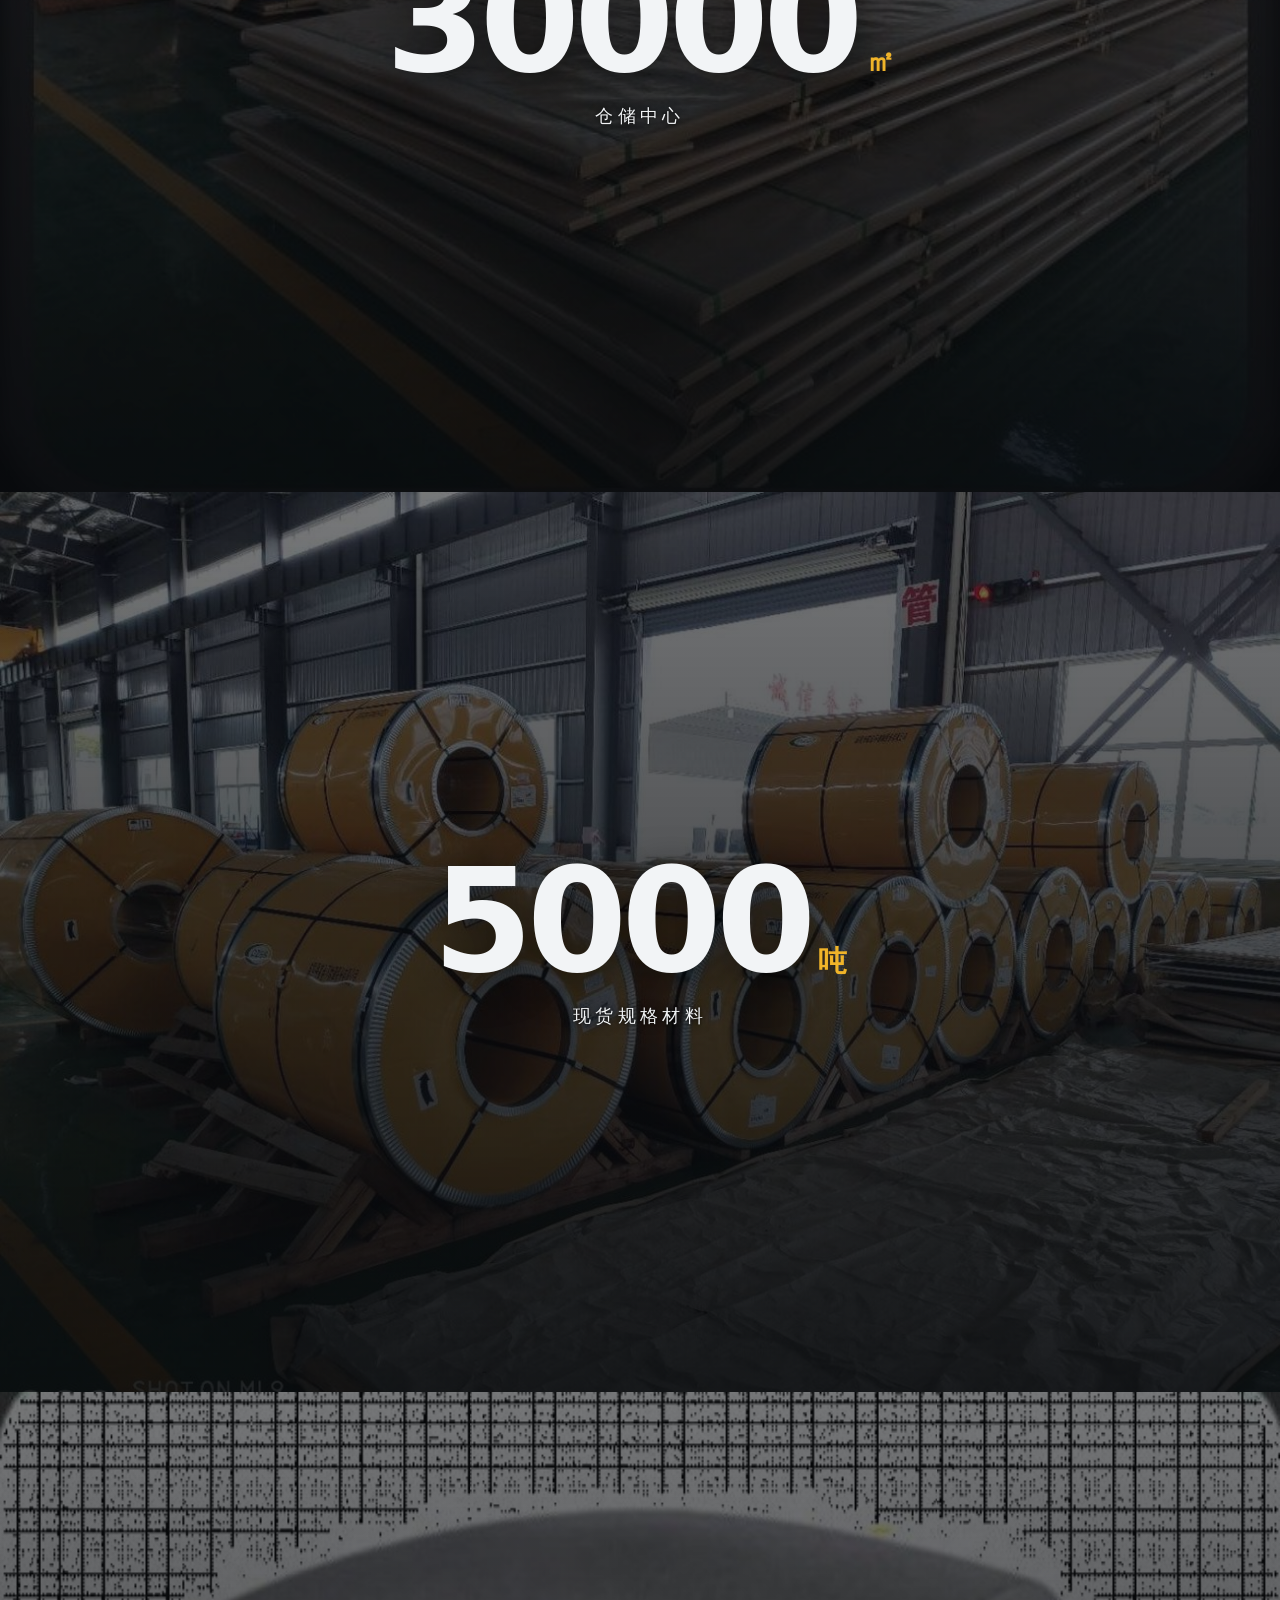
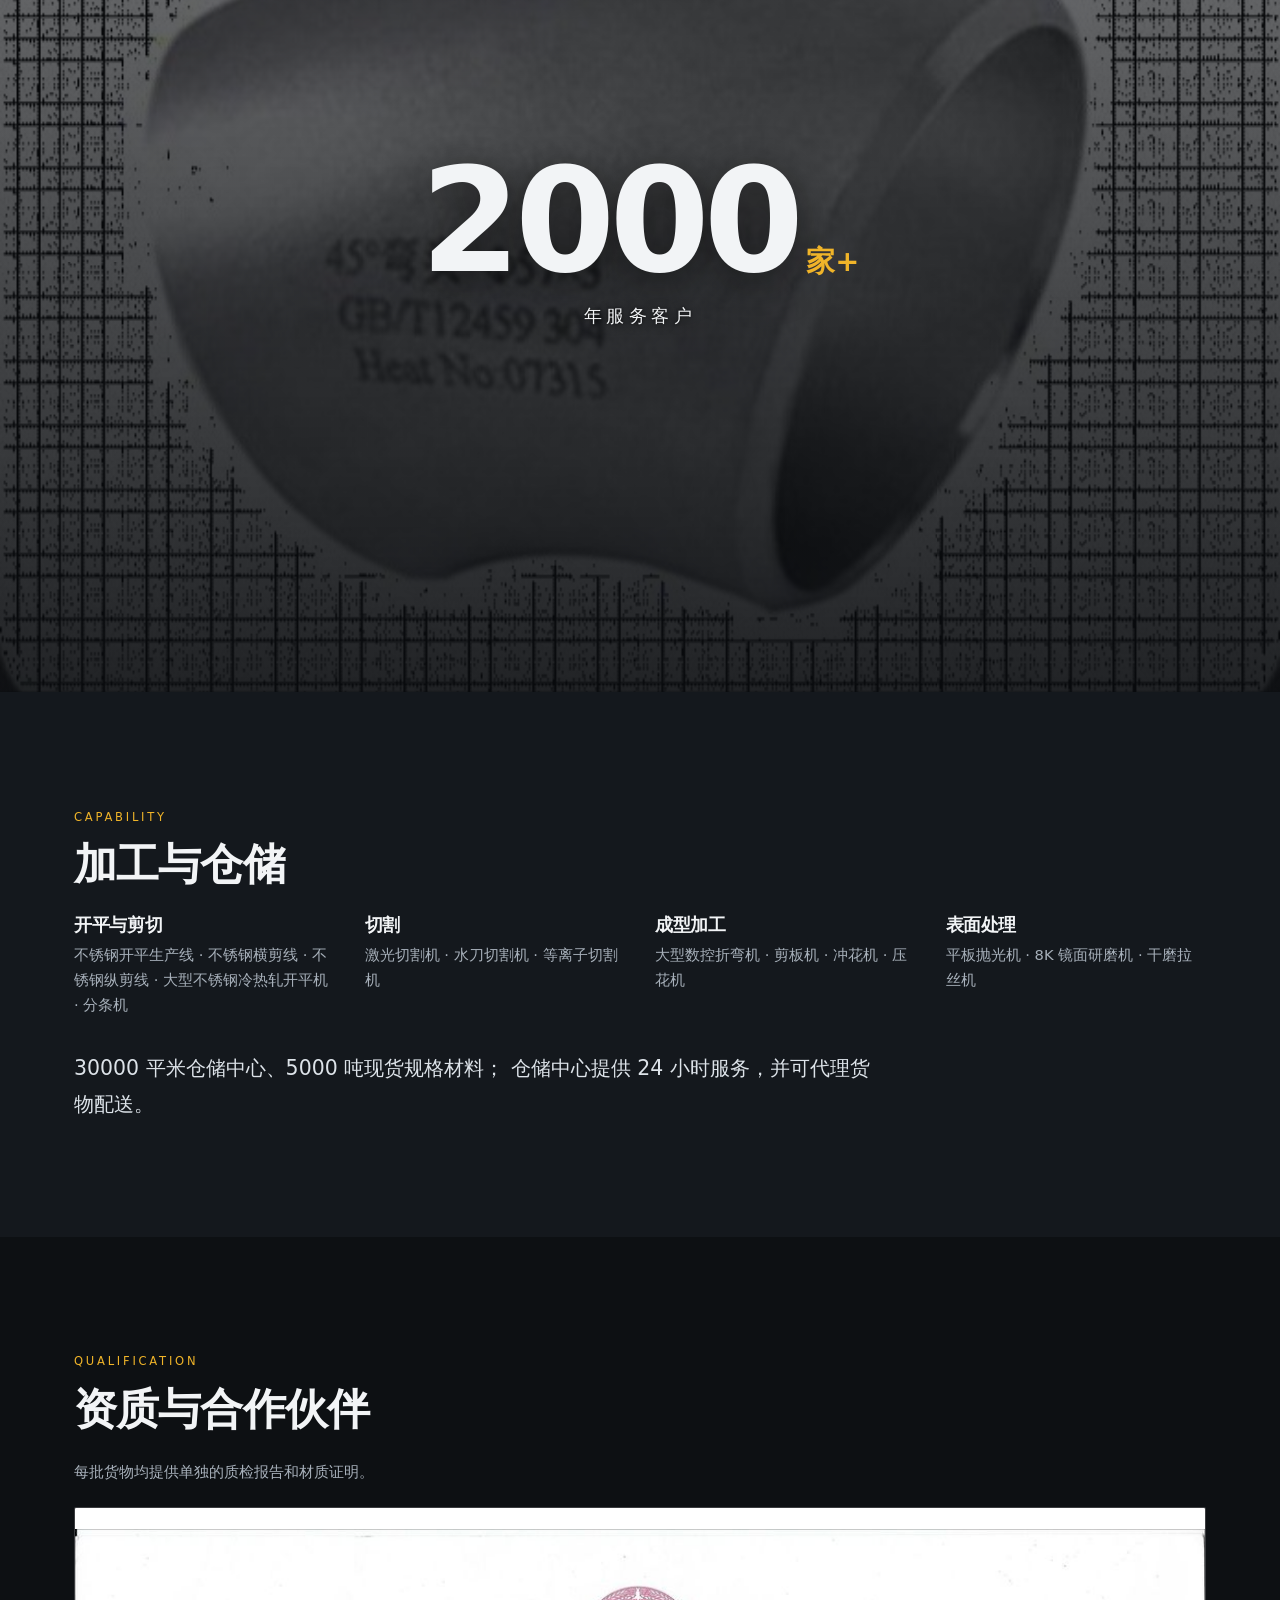
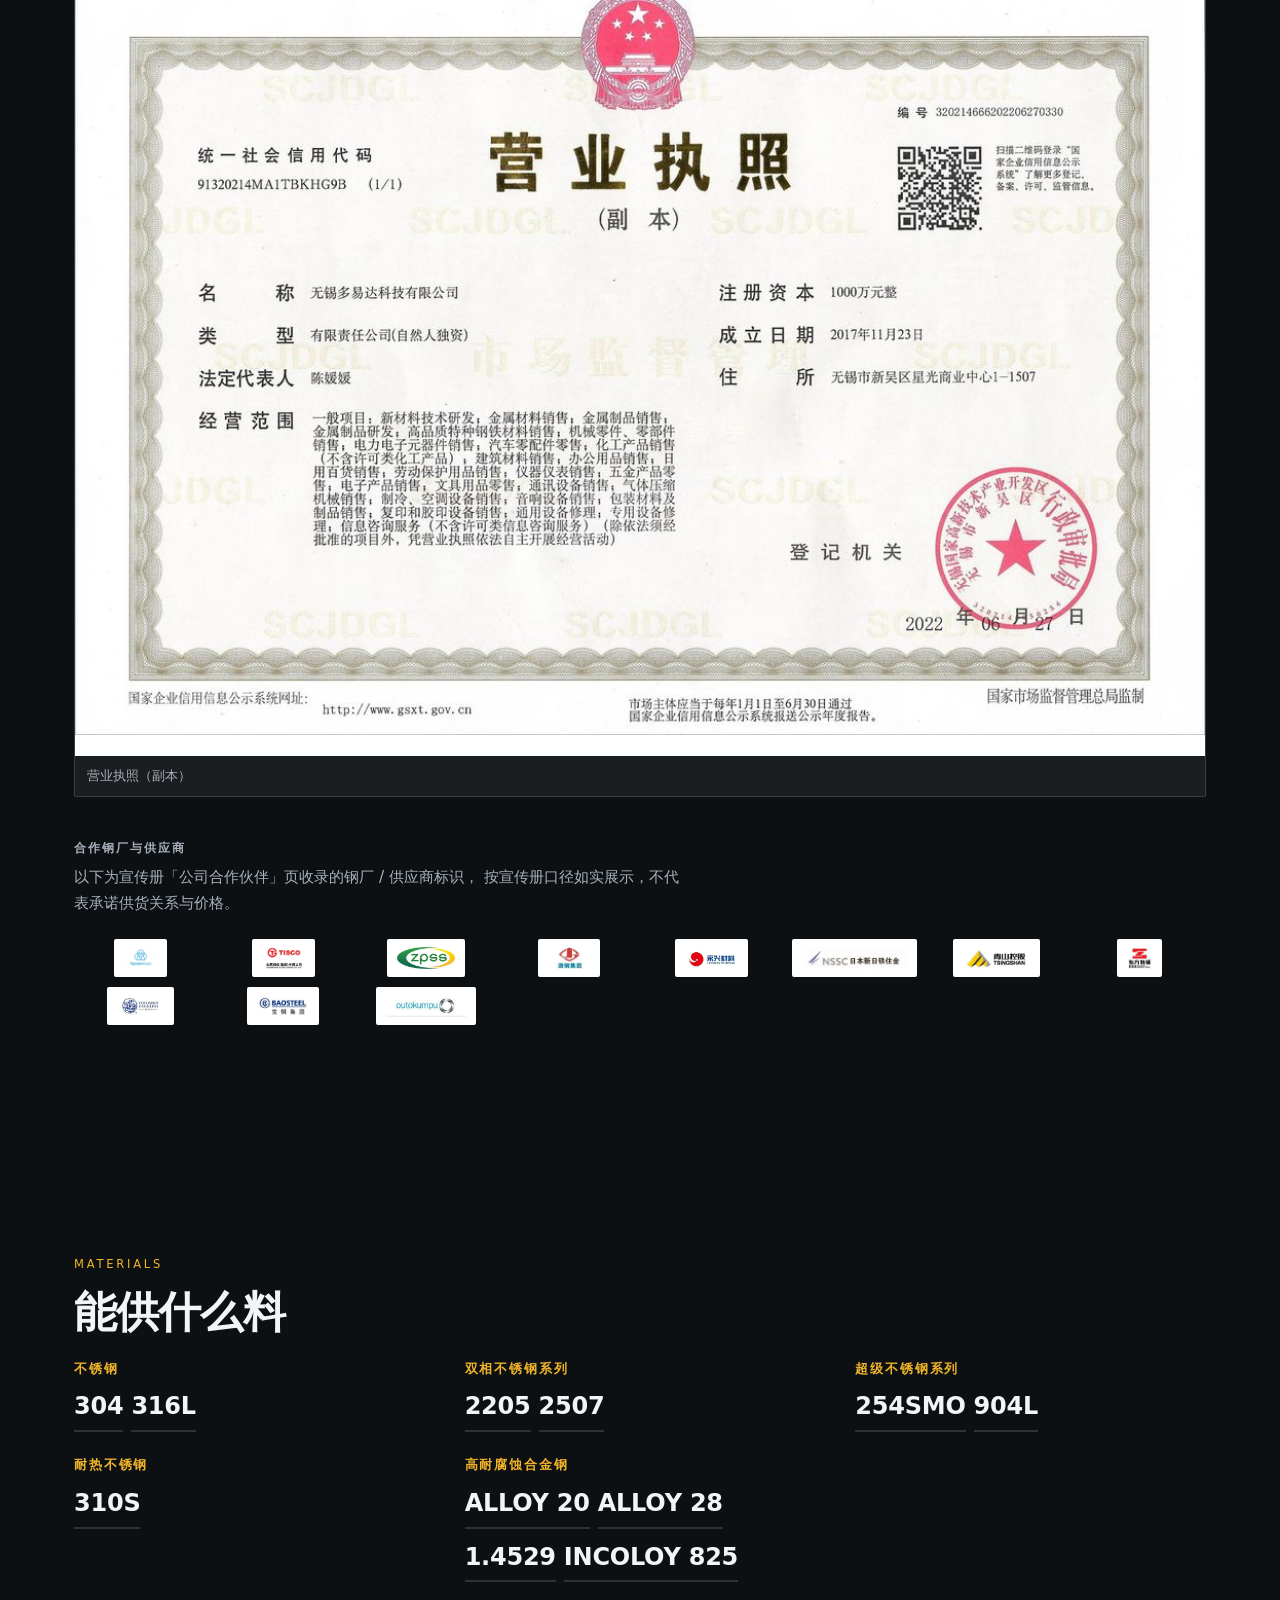
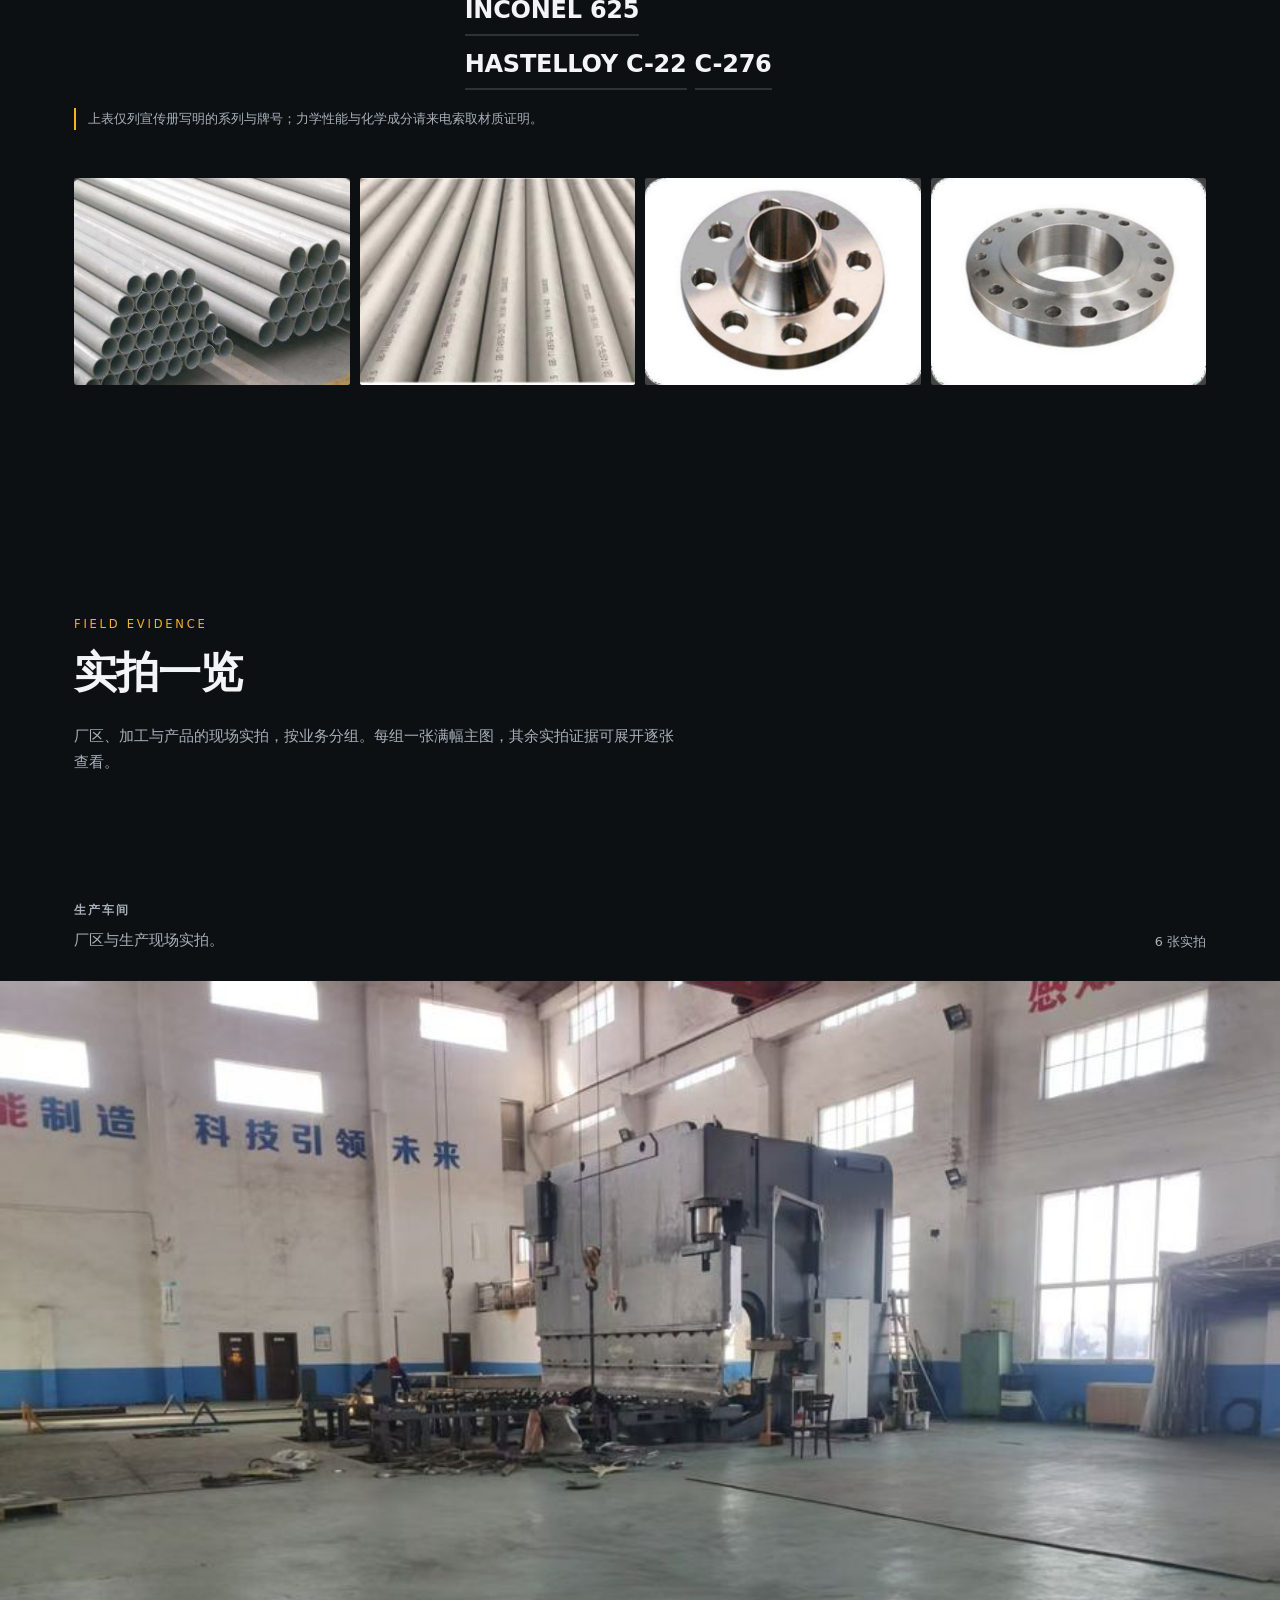
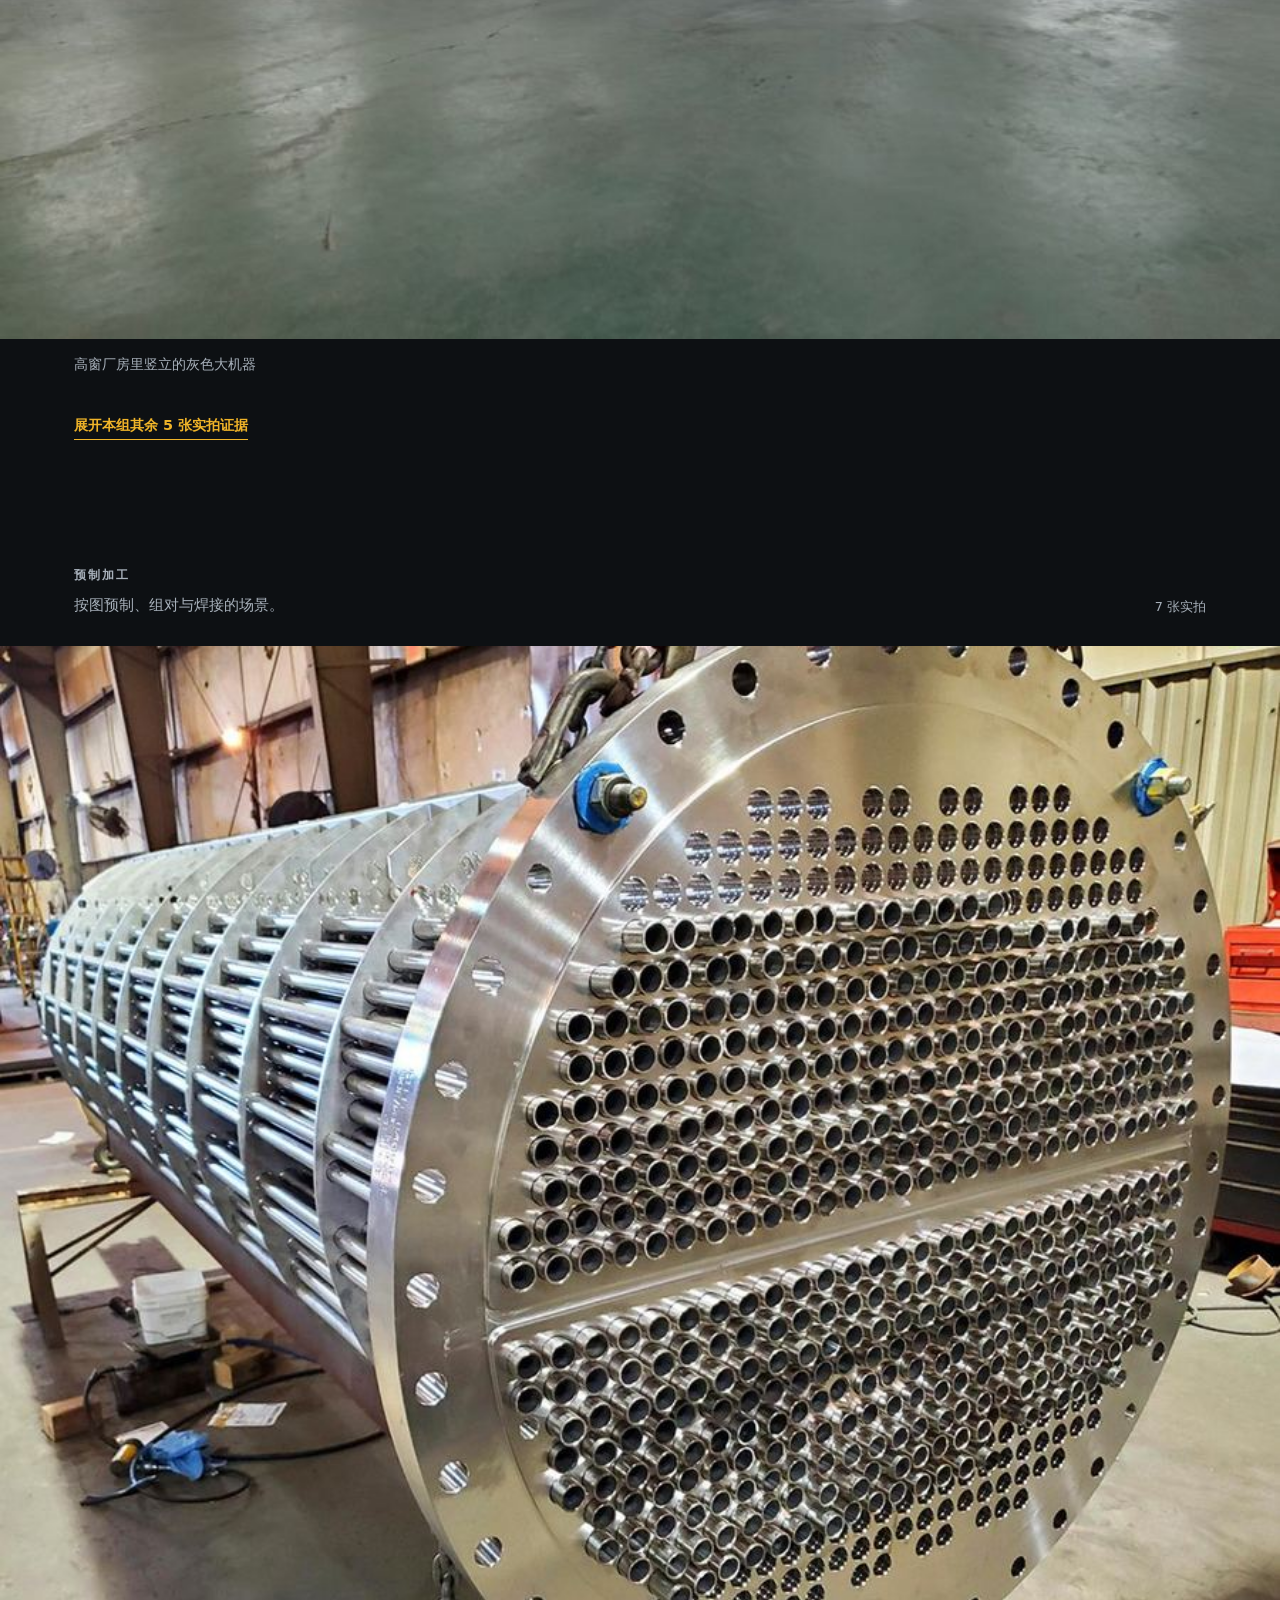
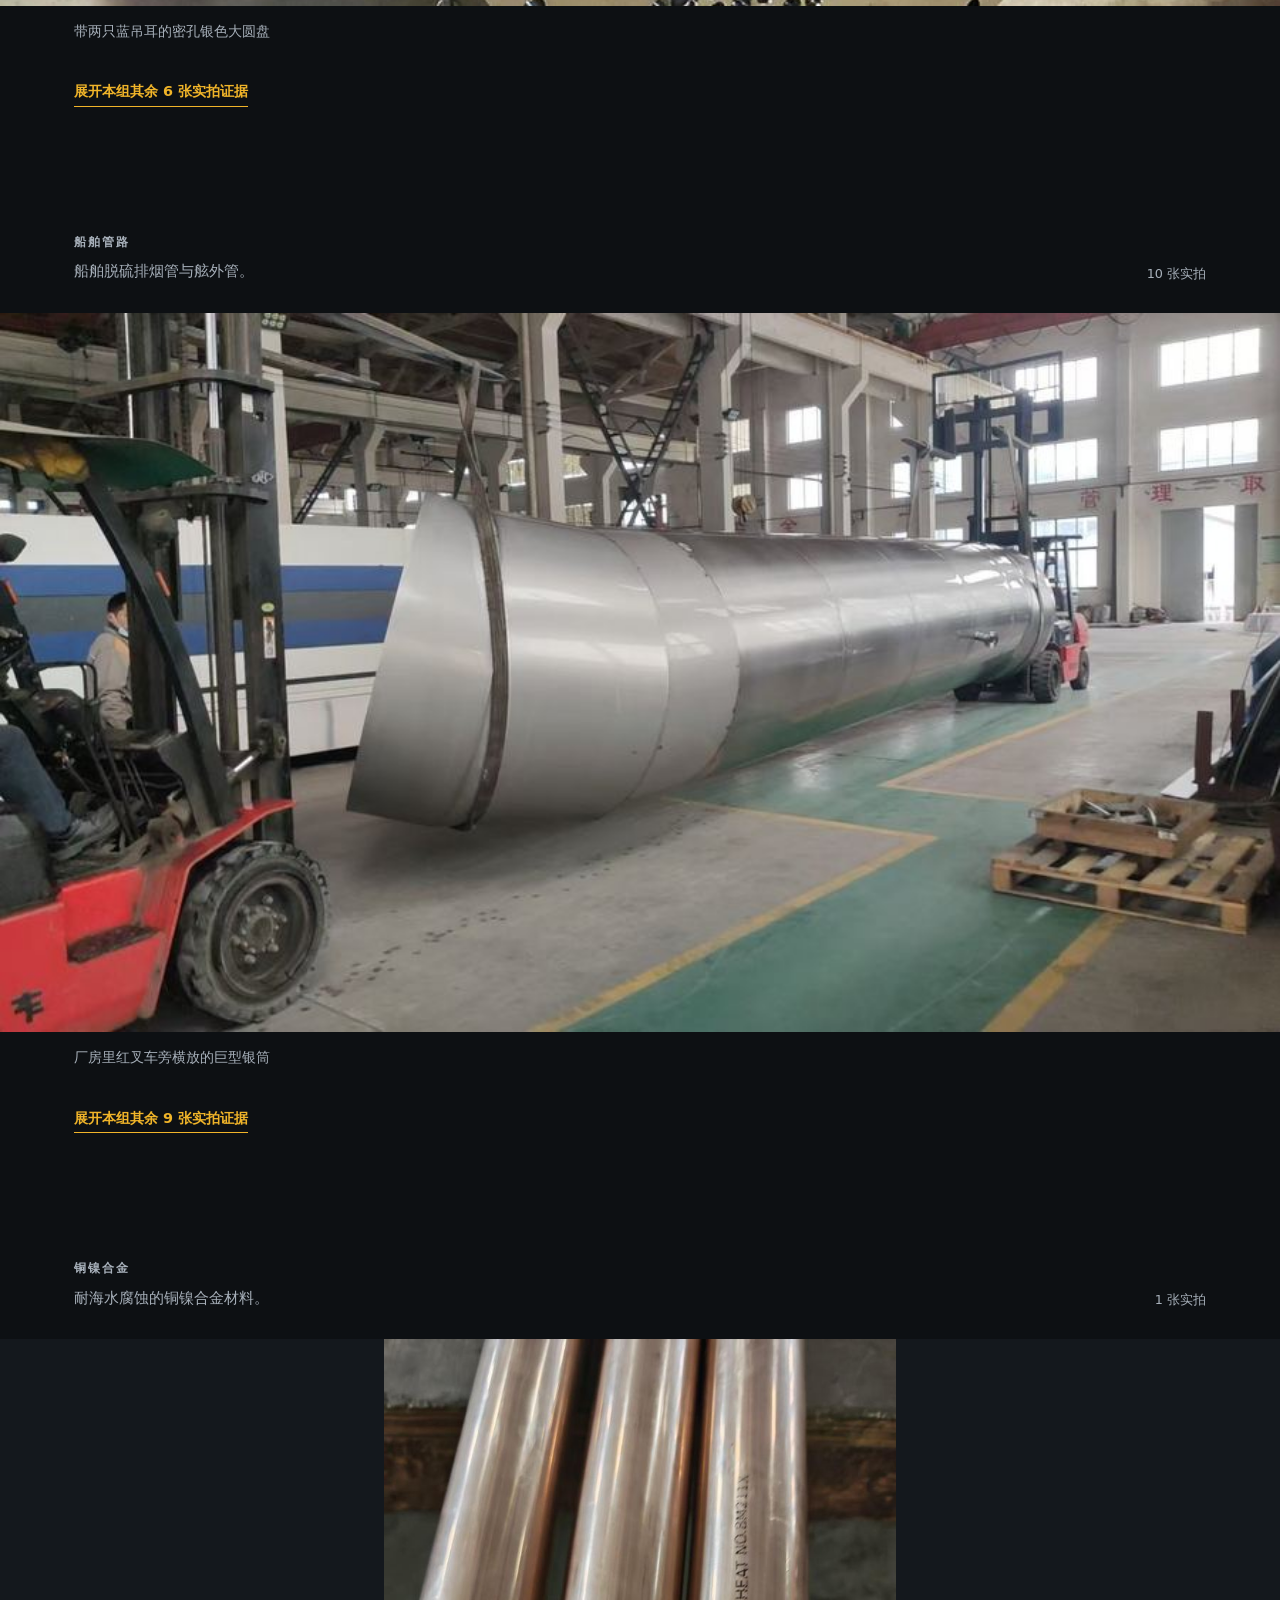
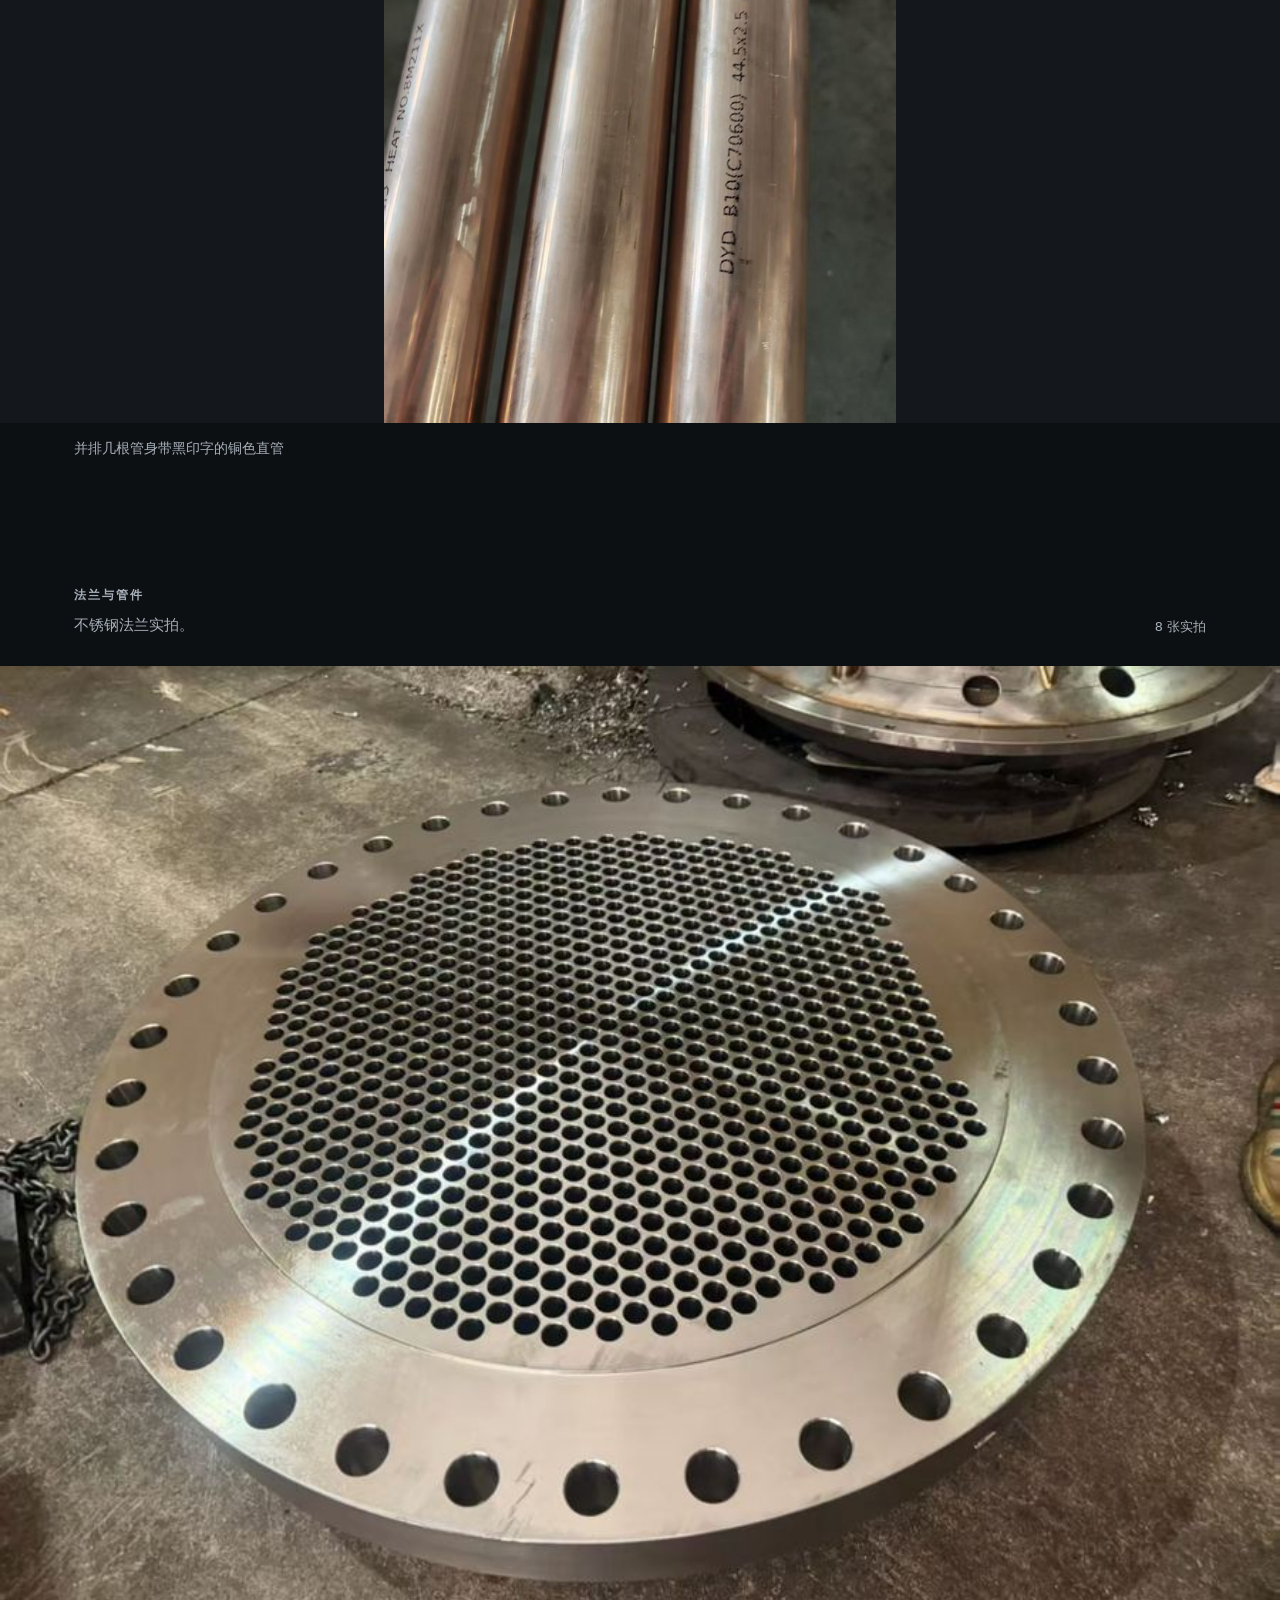
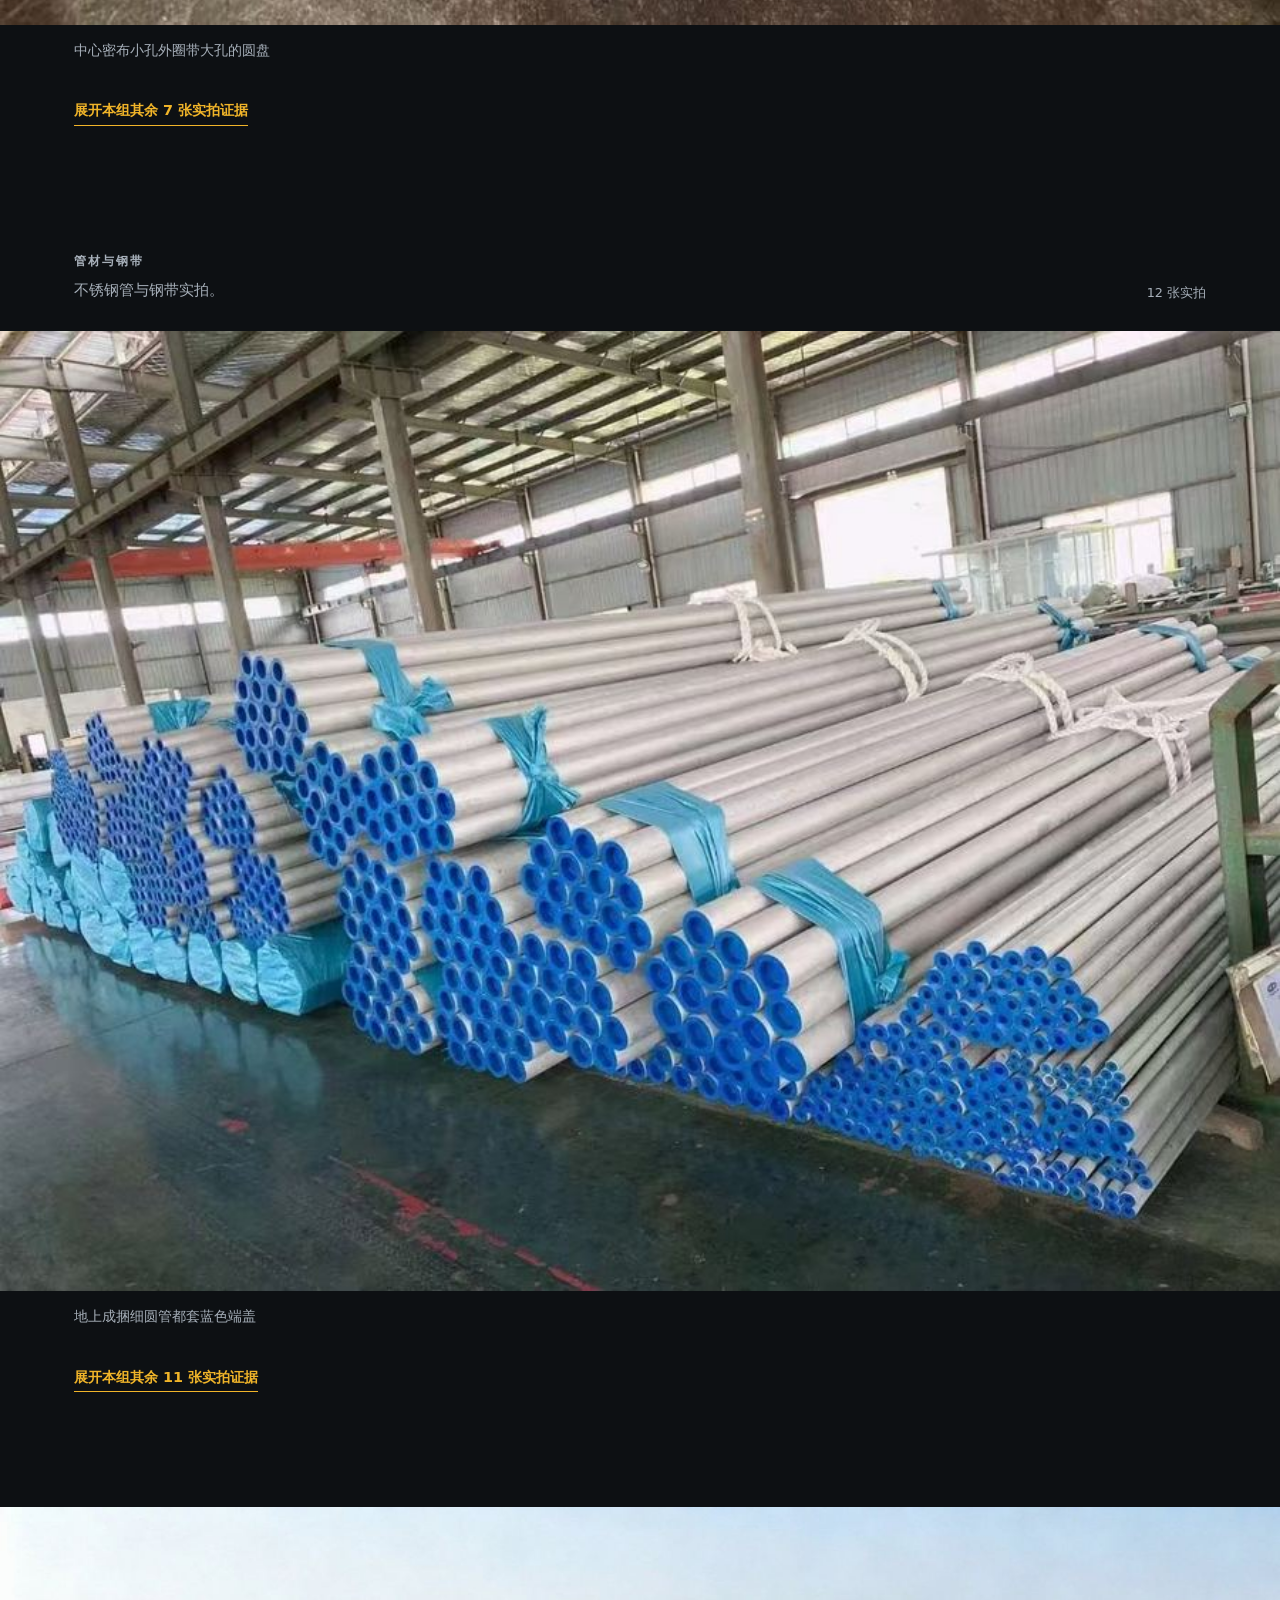
==== commit f7d3c105: "cinema 实拍一览改为大气版：6 张满幅主图 + 原生 details 证据层，44 张逐张图注与真实尺寸" ====
--- a/cinema/index.html
+++ b/cinema/index.html
@@ -256,14 +256,14 @@
     </div>
   </section>
 
-  <!-- 实拍照片墙（公司照片包，44 张已过审计） -->
+  <!-- 实拍一览（公司照片包，44 张已过审计；一屏一主角 + 证据展开层） -->
   <section class="block" id="photos">
     <div class="wrap">
-      <p class="kick">Gallery</p>
+      <p class="kick">Field Evidence</p>
       <h2 class="big">实拍一览</h2>
-      <p class="muted">厂区、加工与产品的现场照片，按业务分组，可左右滑动查看。</p>
-    </div>
-      <div class="photorow" data-photo-group="p-workshop">
+      <p class="muted">厂区、加工与产品的现场实拍，按业务分组。每组一张满幅主图，其余实拍证据可展开逐张查看。</p>
+    </div>
+      <div class="photorow" data-photo-group="p-workshop" role="group" aria-label="生产车间实拍证据">
         <div class="wrap photorow__head">
           <div>
             <h3 class="k3">生产车间</h3>
@@ -271,16 +271,69 @@
           </div>
           <span class="photorow__n">6 张实拍</span>
         </div>
-        <div class="photorow__track" role="group" aria-label="生产车间实拍照片">
-          <img src="../assets/img/photos/workshop/e0075286487ff895ee38865ffb32c03f.jpg" alt="生产车间" loading="lazy" decoding="async">
-          <img src="../assets/img/photos/workshop/微信图片_20211108135839.jpg" alt="生产车间" loading="lazy" decoding="async">
-          <img src="../assets/img/photos/workshop/微信图片_20211108135842.jpg" alt="生产车间" loading="lazy" decoding="async">
-          <img src="../assets/img/photos/workshop/微信图片_20211108135849.jpg" alt="生产车间" loading="lazy" decoding="async">
-          <img src="../assets/img/photos/workshop/微信图片_20211108135902.jpg" alt="生产车间" loading="lazy" decoding="async">
-          <img src="../assets/img/photos/workshop/微信图片_20211108135905.jpg" alt="生产车间" loading="lazy" decoding="async">
-        </div>
-      </div>
-      <div class="photorow" data-photo-group="p-prefab">
+        <figure class="photorow__feature">
+          <button class="photorow__zoom" type="button"
+              data-zoom="../assets/img/photos/workshop/e0075286487ff895ee38865ffb32c03f.jpg" data-zoom-alt="高窗厂房里竖立的灰色大机器" data-zoom-cap="高窗厂房里竖立的灰色大机器"
+              aria-label="放大查看：高窗厂房里竖立的灰色大机器">
+            <img src="../assets/img/photos/workshop/e0075286487ff895ee38865ffb32c03f.jpg" alt="高窗厂房里竖立的灰色大机器" width="900" height="674"
+                 loading="lazy" decoding="async">
+          </button>
+          <figcaption>高窗厂房里竖立的灰色大机器</figcaption>
+        </figure>
+        <div class="wrap">
+          <details class="photorow__evidence">
+            <summary>展开本组其余 5 张实拍证据</summary>
+            <div class="photorow__grid">
+          <figure class="photorow__shot photorow__shot--tall">
+            <button class="photorow__zoom" type="button"
+              data-zoom="../assets/img/photos/workshop/微信图片_20211108135839.jpg" data-zoom-alt="墙边木梯旁绿色机器卷着弧形板" data-zoom-cap="墙边木梯旁绿色机器卷着弧形板"
+              aria-label="放大查看：墙边木梯旁绿色机器卷着弧形板">
+            <img src="../assets/img/photos/workshop/微信图片_20211108135839.jpg" alt="墙边木梯旁绿色机器卷着弧形板" width="674" height="900"
+                 loading="lazy" decoding="async">
+          </button>
+            <figcaption>墙边木梯旁绿色机器卷着弧形板</figcaption>
+          </figure>
+          <figure class="photorow__shot photorow__shot--tall">
+            <button class="photorow__zoom" type="button"
+              data-zoom="../assets/img/photos/workshop/微信图片_20211108135842.jpg" data-zoom-alt="绿色机器前立起的整圈银色弧板" data-zoom-cap="绿色机器前立起的整圈银色弧板"
+              aria-label="放大查看：绿色机器前立起的整圈银色弧板">
+            <img src="../assets/img/photos/workshop/微信图片_20211108135842.jpg" alt="绿色机器前立起的整圈银色弧板" width="674" height="900"
+                 loading="lazy" decoding="async">
+          </button>
+            <figcaption>绿色机器前立起的整圈银色弧板</figcaption>
+          </figure>
+          <figure class="photorow__shot">
+            <button class="photorow__zoom" type="button"
+              data-zoom="../assets/img/photos/workshop/微信图片_20211108135849.jpg" data-zoom-alt="顶上放着木箱的蓝白长机器" data-zoom-cap="顶上放着木箱的蓝白长机器"
+              aria-label="放大查看：顶上放着木箱的蓝白长机器">
+            <img src="../assets/img/photos/workshop/微信图片_20211108135849.jpg" alt="顶上放着木箱的蓝白长机器" width="900" height="674"
+                 loading="lazy" decoding="async">
+          </button>
+            <figcaption>顶上放着木箱的蓝白长机器</figcaption>
+          </figure>
+          <figure class="photorow__shot photorow__shot--tall">
+            <button class="photorow__zoom" type="button"
+              data-zoom="../assets/img/photos/workshop/微信图片_20211108135902.jpg" data-zoom-alt="蓝色机器前并排三个银锥筒" data-zoom-cap="蓝色机器前并排三个银锥筒"
+              aria-label="放大查看：蓝色机器前并排三个银锥筒">
+            <img src="../assets/img/photos/workshop/微信图片_20211108135902.jpg" alt="蓝色机器前并排三个银锥筒" width="674" height="900"
+                 loading="lazy" decoding="async">
+          </button>
+            <figcaption>蓝色机器前并排三个银锥筒</figcaption>
+          </figure>
+          <figure class="photorow__shot photorow__shot--tall">
+            <button class="photorow__zoom" type="button"
+              data-zoom="../assets/img/photos/workshop/微信图片_20211108135905.jpg" data-zoom-alt="蓝色长导轨机器旁堆着银色圆管" data-zoom-cap="蓝色长导轨机器旁堆着银色圆管"
+              aria-label="放大查看：蓝色长导轨机器旁堆着银色圆管">
+            <img src="../assets/img/photos/workshop/微信图片_20211108135905.jpg" alt="蓝色长导轨机器旁堆着银色圆管" width="674" height="900"
+                 loading="lazy" decoding="async">
+          </button>
+            <figcaption>蓝色长导轨机器旁堆着银色圆管</figcaption>
+          </figure>
+            </div>
+          </details>
+        </div>
+      </div>
+      <div class="photorow" data-photo-group="p-prefab" role="group" aria-label="预制加工实拍证据">
         <div class="wrap photorow__head">
           <div>
             <h3 class="k3">预制加工</h3>
@@ -288,17 +341,78 @@
           </div>
           <span class="photorow__n">7 张实拍</span>
         </div>
-        <div class="photorow__track" role="group" aria-label="预制加工实拍照片">
-          <img src="../assets/img/photos/prefab/40a44bbb207e10b4e659510fa560eb2d.jpg" alt="预制加工" loading="lazy" decoding="async">
-          <img src="../assets/img/photos/prefab/5327de42bb5790ada122598cee13cc3e.jpg" alt="预制加工" loading="lazy" decoding="async">
-          <img src="../assets/img/photos/prefab/bd07b61ede84b1a784975c2b01803fe2.jpg" alt="预制加工" loading="lazy" decoding="async">
-          <img src="../assets/img/photos/prefab/bd80b3779aa120828a3f2d39efa90c58.jpg" alt="预制加工" loading="lazy" decoding="async">
-          <img src="../assets/img/photos/prefab/c767a5d0470122db11d8e6dfea8a81c3.jpg" alt="预制加工" loading="lazy" decoding="async">
-          <img src="../assets/img/photos/prefab/d0e180d394de614054a8251e2f4784d2.jpg" alt="预制加工" loading="lazy" decoding="async">
-          <img src="../assets/img/photos/prefab/第10页-50_1_.jpg" alt="预制加工" loading="lazy" decoding="async">
-        </div>
-      </div>
-      <div class="photorow" data-photo-group="p-marine">
+        <figure class="photorow__feature">
+          <button class="photorow__zoom" type="button"
+              data-zoom="../assets/img/photos/prefab/第10页-50_1_.jpg" data-zoom-alt="带两只蓝吊耳的密孔银色大圆盘" data-zoom-cap="带两只蓝吊耳的密孔银色大圆盘"
+              aria-label="放大查看：带两只蓝吊耳的密孔银色大圆盘">
+            <img src="../assets/img/photos/prefab/第10页-50_1_.jpg" alt="带两只蓝吊耳的密孔银色大圆盘" width="900" height="675"
+                 loading="lazy" decoding="async">
+          </button>
+          <figcaption>带两只蓝吊耳的密孔银色大圆盘</figcaption>
+        </figure>
+        <div class="wrap">
+          <details class="photorow__evidence">
+            <summary>展开本组其余 6 张实拍证据</summary>
+            <div class="photorow__grid">
+          <figure class="photorow__shot photorow__shot--tall">
+            <button class="photorow__zoom" type="button"
+              data-zoom="../assets/img/photos/prefab/40a44bbb207e10b4e659510fa560eb2d.jpg" data-zoom-alt="带钢印的双法兰短管与两圈环纹" data-zoom-cap="带钢印的双法兰短管与两圈环纹"
+              aria-label="放大查看：带钢印的双法兰短管与两圈环纹">
+            <img src="../assets/img/photos/prefab/40a44bbb207e10b4e659510fa560eb2d.jpg" alt="带钢印的双法兰短管与两圈环纹" width="675" height="900"
+                 loading="lazy" decoding="async">
+          </button>
+            <figcaption>带钢印的双法兰短管与两圈环纹</figcaption>
+          </figure>
+          <figure class="photorow__shot photorow__shot--tall">
+            <button class="photorow__zoom" type="button"
+              data-zoom="../assets/img/photos/prefab/5327de42bb5790ada122598cee13cc3e.jpg" data-zoom-alt="墙边木梯前斜堆的一排法兰长管" data-zoom-cap="墙边木梯前斜堆的一排法兰长管"
+              aria-label="放大查看：墙边木梯前斜堆的一排法兰长管">
+            <img src="../assets/img/photos/prefab/5327de42bb5790ada122598cee13cc3e.jpg" alt="墙边木梯前斜堆的一排法兰长管" width="674" height="900"
+                 loading="lazy" decoding="async">
+          </button>
+            <figcaption>墙边木梯前斜堆的一排法兰长管</figcaption>
+          </figure>
+          <figure class="photorow__shot photorow__shot--tall">
+            <button class="photorow__zoom" type="button"
+              data-zoom="../assets/img/photos/prefab/bd07b61ede84b1a784975c2b01803fe2.jpg" data-zoom-alt="地上覆着透明膜的银色大锥筒" data-zoom-cap="地上覆着透明膜的银色大锥筒"
+              aria-label="放大查看：地上覆着透明膜的银色大锥筒">
+            <img src="../assets/img/photos/prefab/bd07b61ede84b1a784975c2b01803fe2.jpg" alt="地上覆着透明膜的银色大锥筒" width="674" height="900"
+                 loading="lazy" decoding="async">
+          </button>
+            <figcaption>地上覆着透明膜的银色大锥筒</figcaption>
+          </figure>
+          <figure class="photorow__shot">
+            <button class="photorow__zoom" type="button"
+              data-zoom="../assets/img/photos/prefab/bd80b3779aa120828a3f2d39efa90c58.jpg" data-zoom-alt="木箱里交叉叠放的带法兰弯管" data-zoom-cap="木箱里交叉叠放的带法兰弯管"
+              aria-label="放大查看：木箱里交叉叠放的带法兰弯管">
+            <img src="../assets/img/photos/prefab/bd80b3779aa120828a3f2d39efa90c58.jpg" alt="木箱里交叉叠放的带法兰弯管" width="900" height="900"
+                 loading="lazy" decoding="async">
+          </button>
+            <figcaption>木箱里交叉叠放的带法兰弯管</figcaption>
+          </figure>
+          <figure class="photorow__shot photorow__shot--tall">
+            <button class="photorow__zoom" type="button"
+              data-zoom="../assets/img/photos/prefab/c767a5d0470122db11d8e6dfea8a81c3.jpg" data-zoom-alt="绿色支架旁堆着大法兰长管和小法兰" data-zoom-cap="绿色支架旁堆着大法兰长管和小法兰"
+              aria-label="放大查看：绿色支架旁堆着大法兰长管和小法兰">
+            <img src="../assets/img/photos/prefab/c767a5d0470122db11d8e6dfea8a81c3.jpg" alt="绿色支架旁堆着大法兰长管和小法兰" width="674" height="900"
+                 loading="lazy" decoding="async">
+          </button>
+            <figcaption>绿色支架旁堆着大法兰长管和小法兰</figcaption>
+          </figure>
+          <figure class="photorow__shot photorow__shot--tall">
+            <button class="photorow__zoom" type="button"
+              data-zoom="../assets/img/photos/prefab/d0e180d394de614054a8251e2f4784d2.jpg" data-zoom-alt="厂房里带脚轮的蜂窝孔黑色大方箱" data-zoom-cap="厂房里带脚轮的蜂窝孔黑色大方箱"
+              aria-label="放大查看：厂房里带脚轮的蜂窝孔黑色大方箱">
+            <img src="../assets/img/photos/prefab/d0e180d394de614054a8251e2f4784d2.jpg" alt="厂房里带脚轮的蜂窝孔黑色大方箱" width="675" height="900"
+                 loading="lazy" decoding="async">
+          </button>
+            <figcaption>厂房里带脚轮的蜂窝孔黑色大方箱</figcaption>
+          </figure>
+            </div>
+          </details>
+        </div>
+      </div>
+      <div class="photorow" data-photo-group="p-marine" role="group" aria-label="船舶管路实拍证据">
         <div class="wrap photorow__head">
           <div>
             <h3 class="k3">船舶管路</h3>
@@ -306,20 +420,105 @@
           </div>
           <span class="photorow__n">10 张实拍</span>
         </div>
-        <div class="photorow__track" role="group" aria-label="船舶管路实拍照片">
-          <img src="../assets/img/photos/marine/19d93dddcc3637b570eb5807b406a2bf.jpg" alt="船舶管路" loading="lazy" decoding="async">
-          <img src="../assets/img/photos/marine/1f5cc3405edb968f4fccce72a10c3d06.jpg" alt="船舶管路" loading="lazy" decoding="async">
-          <img src="../assets/img/photos/marine/3c90f5209bc07410e9d49f35f5b519cb.jpg" alt="船舶管路" loading="lazy" decoding="async">
-          <img src="../assets/img/photos/marine/3d321e529facdc34ae4315e36b271d00.jpg" alt="船舶管路" loading="lazy" decoding="async">
-          <img src="../assets/img/photos/marine/46e0937707782f58f8b673d3f662a82c.jpg" alt="船舶管路" loading="lazy" decoding="async">
-          <img src="../assets/img/photos/marine/56ba02ed283074cad723a81b0a4cc0b6.jpg" alt="船舶管路" loading="lazy" decoding="async">
-          <img src="../assets/img/photos/marine/5ab493a2bb861187ac2749b4451c2be7.jpg" alt="船舶管路" loading="lazy" decoding="async">
-          <img src="../assets/img/photos/marine/67c637f4bd2021537084d08c5b609924.jpg" alt="船舶管路" loading="lazy" decoding="async">
-          <img src="../assets/img/photos/marine/6df25c059db3e335a6153af1e091d878.jpg" alt="船舶管路" loading="lazy" decoding="async">
-          <img src="../assets/img/photos/marine/cb3966e5797c9c4a35cd03dcd2b3d87b.jpg" alt="船舶管路" loading="lazy" decoding="async">
-        </div>
-      </div>
-      <div class="photorow" data-photo-group="p-cupronickel">
+        <figure class="photorow__feature">
+          <button class="photorow__zoom" type="button"
+              data-zoom="../assets/img/photos/marine/19d93dddcc3637b570eb5807b406a2bf.jpg" data-zoom-alt="厂房里红叉车旁横放的巨型银筒" data-zoom-cap="厂房里红叉车旁横放的巨型银筒"
+              aria-label="放大查看：厂房里红叉车旁横放的巨型银筒">
+            <img src="../assets/img/photos/marine/19d93dddcc3637b570eb5807b406a2bf.jpg" alt="厂房里红叉车旁横放的巨型银筒" width="900" height="506"
+                 loading="lazy" decoding="async">
+          </button>
+          <figcaption>厂房里红叉车旁横放的巨型银筒</figcaption>
+        </figure>
+        <div class="wrap">
+          <details class="photorow__evidence">
+            <summary>展开本组其余 9 张实拍证据</summary>
+            <div class="photorow__grid">
+          <figure class="photorow__shot">
+            <button class="photorow__zoom" type="button"
+              data-zoom="../assets/img/photos/marine/1f5cc3405edb968f4fccce72a10c3d06.jpg" data-zoom-alt="蓝色滚轮架上横放的开口大圆筒" data-zoom-cap="蓝色滚轮架上横放的开口大圆筒"
+              aria-label="放大查看：蓝色滚轮架上横放的开口大圆筒">
+            <img src="../assets/img/photos/marine/1f5cc3405edb968f4fccce72a10c3d06.jpg" alt="蓝色滚轮架上横放的开口大圆筒" width="900" height="675"
+                 loading="lazy" decoding="async">
+          </button>
+            <figcaption>蓝色滚轮架上横放的开口大圆筒</figcaption>
+          </figure>
+          <figure class="photorow__shot">
+            <button class="photorow__zoom" type="button"
+              data-zoom="../assets/img/photos/marine/3c90f5209bc07410e9d49f35f5b519cb.jpg" data-zoom-alt="红色车厢里木垫上的双法兰短管" data-zoom-cap="红色车厢里木垫上的双法兰短管"
+              aria-label="放大查看：红色车厢里木垫上的双法兰短管">
+            <img src="../assets/img/photos/marine/3c90f5209bc07410e9d49f35f5b519cb.jpg" alt="红色车厢里木垫上的双法兰短管" width="900" height="426"
+                 loading="lazy" decoding="async">
+          </button>
+            <figcaption>红色车厢里木垫上的双法兰短管</figcaption>
+          </figure>
+          <figure class="photorow__shot">
+            <button class="photorow__zoom" type="button"
+              data-zoom="../assets/img/photos/marine/3d321e529facdc34ae4315e36b271d00.jpg" data-zoom-alt="瓦房前露天横放的带法兰大银筒" data-zoom-cap="瓦房前露天横放的带法兰大银筒"
+              aria-label="放大查看：瓦房前露天横放的带法兰大银筒">
+            <img src="../assets/img/photos/marine/3d321e529facdc34ae4315e36b271d00.jpg" alt="瓦房前露天横放的带法兰大银筒" width="900" height="900"
+                 loading="lazy" decoding="async">
+          </button>
+            <figcaption>瓦房前露天横放的带法兰大银筒</figcaption>
+          </figure>
+          <figure class="photorow__shot">
+            <button class="photorow__zoom" type="button"
+              data-zoom="../assets/img/photos/marine/46e0937707782f58f8b673d3f662a82c.jpg" data-zoom-alt="厂房里落地横放的开口大银锥筒" data-zoom-cap="厂房里落地横放的开口大银锥筒"
+              aria-label="放大查看：厂房里落地横放的开口大银锥筒">
+            <img src="../assets/img/photos/marine/46e0937707782f58f8b673d3f662a82c.jpg" alt="厂房里落地横放的开口大银锥筒" width="900" height="900"
+                 loading="lazy" decoding="async">
+          </button>
+            <figcaption>厂房里落地横放的开口大银锥筒</figcaption>
+          </figure>
+          <figure class="photorow__shot photorow__shot--tall">
+            <button class="photorow__zoom" type="button"
+              data-zoom="../assets/img/photos/marine/56ba02ed283074cad723a81b0a4cc0b6.jpg" data-zoom-alt="吊钩下立着的银色大弯头旁站一人" data-zoom-cap="吊钩下立着的银色大弯头旁站一人"
+              aria-label="放大查看：吊钩下立着的银色大弯头旁站一人">
+            <img src="../assets/img/photos/marine/56ba02ed283074cad723a81b0a4cc0b6.jpg" alt="吊钩下立着的银色大弯头旁站一人" width="506" height="900"
+                 loading="lazy" decoding="async">
+          </button>
+            <figcaption>吊钩下立着的银色大弯头旁站一人</figcaption>
+          </figure>
+          <figure class="photorow__shot">
+            <button class="photorow__zoom" type="button"
+              data-zoom="../assets/img/photos/marine/5ab493a2bb861187ac2749b4451c2be7.jpg" data-zoom-alt="露天带小短管的大法兰口银筒" data-zoom-cap="露天带小短管的大法兰口银筒"
+              aria-label="放大查看：露天带小短管的大法兰口银筒">
+            <img src="../assets/img/photos/marine/5ab493a2bb861187ac2749b4451c2be7.jpg" alt="露天带小短管的大法兰口银筒" width="900" height="900"
+                 loading="lazy" decoding="async">
+          </button>
+            <figcaption>露天带小短管的大法兰口银筒</figcaption>
+          </figure>
+          <figure class="photorow__shot">
+            <button class="photorow__zoom" type="button"
+              data-zoom="../assets/img/photos/marine/67c637f4bd2021537084d08c5b609924.jpg" data-zoom-alt="木台上压着细长金属条的双法兰短筒" data-zoom-cap="木台上压着细长金属条的双法兰短筒"
+              aria-label="放大查看：木台上压着细长金属条的双法兰短筒">
+            <img src="../assets/img/photos/marine/67c637f4bd2021537084d08c5b609924.jpg" alt="木台上压着细长金属条的双法兰短筒" width="900" height="900"
+                 loading="lazy" decoding="async">
+          </button>
+            <figcaption>木台上压着细长金属条的双法兰短筒</figcaption>
+          </figure>
+          <figure class="photorow__shot">
+            <button class="photorow__zoom" type="button"
+              data-zoom="../assets/img/photos/marine/6df25c059db3e335a6153af1e091d878.jpg" data-zoom-alt="红平板车上大口朝左的巨型银筒" data-zoom-cap="红平板车上大口朝左的巨型银筒"
+              aria-label="放大查看：红平板车上大口朝左的巨型银筒">
+            <img src="../assets/img/photos/marine/6df25c059db3e335a6153af1e091d878.jpg" alt="红平板车上大口朝左的巨型银筒" width="900" height="900"
+                 loading="lazy" decoding="async">
+          </button>
+            <figcaption>红平板车上大口朝左的巨型银筒</figcaption>
+          </figure>
+          <figure class="photorow__shot">
+            <button class="photorow__zoom" type="button"
+              data-zoom="../assets/img/photos/marine/cb3966e5797c9c4a35cd03dcd2b3d87b.jpg" data-zoom-alt="厂房里并排竖立的两只法兰银筒" data-zoom-cap="厂房里并排竖立的两只法兰银筒"
+              aria-label="放大查看：厂房里并排竖立的两只法兰银筒">
+            <img src="../assets/img/photos/marine/cb3966e5797c9c4a35cd03dcd2b3d87b.jpg" alt="厂房里并排竖立的两只法兰银筒" width="900" height="900"
+                 loading="lazy" decoding="async">
+          </button>
+            <figcaption>厂房里并排竖立的两只法兰银筒</figcaption>
+          </figure>
+            </div>
+          </details>
+        </div>
+      </div>
+      <div class="photorow" data-photo-group="p-cupronickel" role="group" aria-label="铜镍合金实拍证据">
         <div class="wrap photorow__head">
           <div>
             <h3 class="k3">铜镍合金</h3>
@@ -327,11 +526,17 @@
           </div>
           <span class="photorow__n">1 张实拍</span>
         </div>
-        <div class="photorow__track" role="group" aria-label="铜镍合金实拍照片">
-          <img src="../assets/img/photos/cupronickel/9fe506b56ef725e1055352932a0f18a7.jpg" alt="铜镍合金" loading="lazy" decoding="async">
-        </div>
-      </div>
-      <div class="photorow" data-photo-group="p-fittings">
+        <figure class="photorow__feature photorow__feature--tall">
+          <button class="photorow__zoom" type="button"
+              data-zoom="../assets/img/photos/cupronickel/9fe506b56ef725e1055352932a0f18a7.jpg" data-zoom-alt="并排几根管身带黑印字的铜色直管" data-zoom-cap="并排几根管身带黑印字的铜色直管"
+              aria-label="放大查看：并排几根管身带黑印字的铜色直管">
+            <img src="../assets/img/photos/cupronickel/9fe506b56ef725e1055352932a0f18a7.jpg" alt="并排几根管身带黑印字的铜色直管" width="674" height="900"
+                 loading="lazy" decoding="async">
+          </button>
+          <figcaption>并排几根管身带黑印字的铜色直管</figcaption>
+        </figure>
+      </div>
+      <div class="photorow" data-photo-group="p-fittings" role="group" aria-label="法兰与管件实拍证据">
         <div class="wrap photorow__head">
           <div>
             <h3 class="k3">法兰与管件</h3>
@@ -339,18 +544,87 @@
           </div>
           <span class="photorow__n">8 张实拍</span>
         </div>
-        <div class="photorow__track" role="group" aria-label="法兰与管件实拍照片">
-          <img src="../assets/img/photos/flange/095694954ca2cc153f5f0759fe2e3442.jpg" alt="法兰与管件" loading="lazy" decoding="async">
-          <img src="../assets/img/photos/flange/4283bdd7e6ae99ed11fb184f6964a4a0.jpg" alt="法兰与管件" loading="lazy" decoding="async">
-          <img src="../assets/img/photos/flange/448098c2741e56f3fd99404ea6c1d6d3.jpg" alt="法兰与管件" loading="lazy" decoding="async">
-          <img src="../assets/img/photos/flange/4ffb03dbf898ae6eacd6e67b65227975.jpg" alt="法兰与管件" loading="lazy" decoding="async">
-          <img src="../assets/img/photos/flange/56ad7efc721a7420be2e528894428eac.jpg" alt="法兰与管件" loading="lazy" decoding="async">
-          <img src="../assets/img/photos/flange/84ac36338c5b8a4102a5728bafece4df.jpg" alt="法兰与管件" loading="lazy" decoding="async">
-          <img src="../assets/img/photos/flange/d956f4ad6342494dee009f3306c8f2e6.jpg" alt="法兰与管件" loading="lazy" decoding="async">
-          <img src="../assets/img/photos/flange/e76edb60747bc858fa74b6d1b19b5c96.jpg" alt="法兰与管件" loading="lazy" decoding="async">
-        </div>
-      </div>
-      <div class="photorow" data-photo-group="p-tube">
+        <figure class="photorow__feature">
+          <button class="photorow__zoom" type="button"
+              data-zoom="../assets/img/photos/flange/4283bdd7e6ae99ed11fb184f6964a4a0.jpg" data-zoom-alt="中心密布小孔外圈带大孔的圆盘" data-zoom-cap="中心密布小孔外圈带大孔的圆盘"
+              aria-label="放大查看：中心密布小孔外圈带大孔的圆盘">
+            <img src="../assets/img/photos/flange/4283bdd7e6ae99ed11fb184f6964a4a0.jpg" alt="中心密布小孔外圈带大孔的圆盘" width="900" height="674"
+                 loading="lazy" decoding="async">
+          </button>
+          <figcaption>中心密布小孔外圈带大孔的圆盘</figcaption>
+        </figure>
+        <div class="wrap">
+          <details class="photorow__evidence">
+            <summary>展开本组其余 7 张实拍证据</summary>
+            <div class="photorow__grid">
+          <figure class="photorow__shot">
+            <button class="photorow__zoom" type="button"
+              data-zoom="../assets/img/photos/flange/095694954ca2cc153f5f0759fe2e3442.jpg" data-zoom-alt="木箱里叠放带蓝色卡扣的环形法兰" data-zoom-cap="木箱里叠放带蓝色卡扣的环形法兰"
+              aria-label="放大查看：木箱里叠放带蓝色卡扣的环形法兰">
+            <img src="../assets/img/photos/flange/095694954ca2cc153f5f0759fe2e3442.jpg" alt="木箱里叠放带蓝色卡扣的环形法兰" width="900" height="900"
+                 loading="lazy" decoding="async">
+          </button>
+            <figcaption>木箱里叠放带蓝色卡扣的环形法兰</figcaption>
+          </figure>
+          <figure class="photorow__shot photorow__shot--tall">
+            <button class="photorow__zoom" type="button"
+              data-zoom="../assets/img/photos/flange/448098c2741e56f3fd99404ea6c1d6d3.jpg" data-zoom-alt="木箱里覆膜带蓝色条纹的环形法兰" data-zoom-cap="木箱里覆膜带蓝色条纹的环形法兰"
+              aria-label="放大查看：木箱里覆膜带蓝色条纹的环形法兰">
+            <img src="../assets/img/photos/flange/448098c2741e56f3fd99404ea6c1d6d3.jpg" alt="木箱里覆膜带蓝色条纹的环形法兰" width="506" height="900"
+                 loading="lazy" decoding="async">
+          </button>
+            <figcaption>木箱里覆膜带蓝色条纹的环形法兰</figcaption>
+          </figure>
+          <figure class="photorow__shot">
+            <button class="photorow__zoom" type="button"
+              data-zoom="../assets/img/photos/flange/4ffb03dbf898ae6eacd6e67b65227975.jpg" data-zoom-alt="木箱里叠放多只光亮厚圆环" data-zoom-cap="木箱里叠放多只光亮厚圆环"
+              aria-label="放大查看：木箱里叠放多只光亮厚圆环">
+            <img src="../assets/img/photos/flange/4ffb03dbf898ae6eacd6e67b65227975.jpg" alt="木箱里叠放多只光亮厚圆环" width="900" height="675"
+                 loading="lazy" decoding="async">
+          </button>
+            <figcaption>木箱里叠放多只光亮厚圆环</figcaption>
+          </figure>
+          <figure class="photorow__shot">
+            <button class="photorow__zoom" type="button"
+              data-zoom="../assets/img/photos/flange/56ad7efc721a7420be2e528894428eac.jpg" data-zoom-alt="白底上竖立带颈的四孔法兰" data-zoom-cap="白底上竖立带颈的四孔法兰"
+              aria-label="放大查看：白底上竖立带颈的四孔法兰">
+            <img src="../assets/img/photos/flange/56ad7efc721a7420be2e528894428eac.jpg" alt="白底上竖立带颈的四孔法兰" width="866" height="900"
+                 loading="lazy" decoding="async">
+          </button>
+            <figcaption>白底上竖立带颈的四孔法兰</figcaption>
+          </figure>
+          <figure class="photorow__shot photorow__shot--tall">
+            <button class="photorow__zoom" type="button"
+              data-zoom="../assets/img/photos/flange/84ac36338c5b8a4102a5728bafece4df.jpg" data-zoom-alt="木箱里斜叠的覆膜法兰，孔口带蓝边" data-zoom-cap="木箱里斜叠的覆膜法兰，孔口带蓝边"
+              aria-label="放大查看：木箱里斜叠的覆膜法兰，孔口带蓝边">
+            <img src="../assets/img/photos/flange/84ac36338c5b8a4102a5728bafece4df.jpg" alt="木箱里斜叠的覆膜法兰，孔口带蓝边" width="674" height="900"
+                 loading="lazy" decoding="async">
+          </button>
+            <figcaption>木箱里斜叠的覆膜法兰，孔口带蓝边</figcaption>
+          </figure>
+          <figure class="photorow__shot">
+            <button class="photorow__zoom" type="button"
+              data-zoom="../assets/img/photos/flange/d956f4ad6342494dee009f3306c8f2e6.jpg" data-zoom-alt="密排的四孔小法兰上盖着蓝色圆片" data-zoom-cap="密排的四孔小法兰上盖着蓝色圆片"
+              aria-label="放大查看：密排的四孔小法兰上盖着蓝色圆片">
+            <img src="../assets/img/photos/flange/d956f4ad6342494dee009f3306c8f2e6.jpg" alt="密排的四孔小法兰上盖着蓝色圆片" width="900" height="900"
+                 loading="lazy" decoding="async">
+          </button>
+            <figcaption>密排的四孔小法兰上盖着蓝色圆片</figcaption>
+          </figure>
+          <figure class="photorow__shot photorow__shot--tall">
+            <button class="photorow__zoom" type="button"
+              data-zoom="../assets/img/photos/flange/e76edb60747bc858fa74b6d1b19b5c96.jpg" data-zoom-alt="木箱里整齐码成多列的四孔小法兰" data-zoom-cap="木箱里整齐码成多列的四孔小法兰"
+              aria-label="放大查看：木箱里整齐码成多列的四孔小法兰">
+            <img src="../assets/img/photos/flange/e76edb60747bc858fa74b6d1b19b5c96.jpg" alt="木箱里整齐码成多列的四孔小法兰" width="675" height="900"
+                 loading="lazy" decoding="async">
+          </button>
+            <figcaption>木箱里整齐码成多列的四孔小法兰</figcaption>
+          </figure>
+            </div>
+          </details>
+        </div>
+      </div>
+      <div class="photorow" data-photo-group="p-tube" role="group" aria-label="管材与钢带实拍证据">
         <div class="wrap photorow__head">
           <div>
             <h3 class="k3">管材与钢带</h3>
@@ -358,19 +632,120 @@
           </div>
           <span class="photorow__n">12 张实拍</span>
         </div>
-        <div class="photorow__track" role="group" aria-label="管材与钢带实拍照片">
-          <img src="../assets/img/photos/tube/6e6edf721633e502fe613250bb90e32d.jpg" alt="管材与钢带" loading="lazy" decoding="async">
-          <img src="../assets/img/photos/tube/7f61e151e5444a0c163f6f1d13228d88.jpg" alt="管材与钢带" loading="lazy" decoding="async">
-          <img src="../assets/img/photos/tube/8981a3b9ccf74d1e2c939c1b75ea60cd.jpg" alt="管材与钢带" loading="lazy" decoding="async">
-          <img src="../assets/img/photos/tube/d31e9910ed6b7a9617e041cb7c28305d.jpg" alt="管材与钢带" loading="lazy" decoding="async">
-          <img src="../assets/img/photos/tube/da0d46496517823bfb7d864a1b3d95bb.jpg" alt="管材与钢带" loading="lazy" decoding="async">
-          <img src="../assets/img/photos/tube/f731faa68cb428fc489178f1bf5e5cfd.jpg" alt="管材与钢带" loading="lazy" decoding="async">
-          <img src="../assets/img/photos/tube/f9c40cd19a5d0b22da3af1ef42e788cc.jpg" alt="管材与钢带" loading="lazy" decoding="async">
-          <img src="../assets/img/photos/tube/fa85443b1e21ff66cca30ad6244e4c67.jpg" alt="管材与钢带" loading="lazy" decoding="async">
-          <img src="../assets/img/photos/tube/fde099fe5e8014e71e5e04b57c88d35e.jpg" alt="管材与钢带" loading="lazy" decoding="async">
-          <img src="../assets/img/photos/tube/第8页-26_1_.jpg" alt="管材与钢带" loading="lazy" decoding="async">
-          <img src="../assets/img/photos/tube/第8页-34.jpg" alt="管材与钢带" loading="lazy" decoding="async">
-          <img src="../assets/img/photos/tube/第8页-36_1_.jpg" alt="管材与钢带" loading="lazy" decoding="async">
+        <figure class="photorow__feature">
+          <button class="photorow__zoom" type="button"
+              data-zoom="../assets/img/photos/tube/8981a3b9ccf74d1e2c939c1b75ea60cd.jpg" data-zoom-alt="地上成捆细圆管都套蓝色端盖" data-zoom-cap="地上成捆细圆管都套蓝色端盖"
+              aria-label="放大查看：地上成捆细圆管都套蓝色端盖">
+            <img src="../assets/img/photos/tube/8981a3b9ccf74d1e2c939c1b75ea60cd.jpg" alt="地上成捆细圆管都套蓝色端盖" width="900" height="675"
+                 loading="lazy" decoding="async">
+          </button>
+          <figcaption>地上成捆细圆管都套蓝色端盖</figcaption>
+        </figure>
+        <div class="wrap">
+          <details class="photorow__evidence">
+            <summary>展开本组其余 11 张实拍证据</summary>
+            <div class="photorow__grid">
+          <figure class="photorow__shot photorow__shot--tall">
+            <button class="photorow__zoom" type="button"
+              data-zoom="../assets/img/photos/tube/6e6edf721633e502fe613250bb90e32d.jpg" data-zoom-alt="并排捆扎管口朝前的大口径圆管" data-zoom-cap="并排捆扎管口朝前的大口径圆管"
+              aria-label="放大查看：并排捆扎管口朝前的大口径圆管">
+            <img src="../assets/img/photos/tube/6e6edf721633e502fe613250bb90e32d.jpg" alt="并排捆扎管口朝前的大口径圆管" width="675" height="900"
+                 loading="lazy" decoding="async">
+          </button>
+            <figcaption>并排捆扎管口朝前的大口径圆管</figcaption>
+          </figure>
+          <figure class="photorow__shot photorow__shot--tall">
+            <button class="photorow__zoom" type="button"
+              data-zoom="../assets/img/photos/tube/7f61e151e5444a0c163f6f1d13228d88.jpg" data-zoom-alt="几根圆管上有一行黑色喷印字样" data-zoom-cap="几根圆管上有一行黑色喷印字样"
+              aria-label="放大查看：几根圆管上有一行黑色喷印字样">
+            <img src="../assets/img/photos/tube/7f61e151e5444a0c163f6f1d13228d88.jpg" alt="几根圆管上有一行黑色喷印字样" width="406" height="900"
+                 loading="lazy" decoding="async">
+          </button>
+            <figcaption>几根圆管上有一行黑色喷印字样</figcaption>
+          </figure>
+          <figure class="photorow__shot">
+            <button class="photorow__zoom" type="button"
+              data-zoom="../assets/img/photos/tube/d31e9910ed6b7a9617e041cb7c28305d.jpg" data-zoom-alt="成片平铺的长圆管后方堆着绿袋" data-zoom-cap="成片平铺的长圆管后方堆着绿袋"
+              aria-label="放大查看：成片平铺的长圆管后方堆着绿袋">
+            <img src="../assets/img/photos/tube/d31e9910ed6b7a9617e041cb7c28305d.jpg" alt="成片平铺的长圆管后方堆着绿袋" width="900" height="675"
+                 loading="lazy" decoding="async">
+          </button>
+            <figcaption>成片平铺的长圆管后方堆着绿袋</figcaption>
+          </figure>
+          <figure class="photorow__shot">
+            <button class="photorow__zoom" type="button"
+              data-zoom="../assets/img/photos/tube/da0d46496517823bfb7d864a1b3d95bb.jpg" data-zoom-alt="一排套蓝盖的长管管身印着字样" data-zoom-cap="一排套蓝盖的长管管身印着字样"
+              aria-label="放大查看：一排套蓝盖的长管管身印着字样">
+            <img src="../assets/img/photos/tube/da0d46496517823bfb7d864a1b3d95bb.jpg" alt="一排套蓝盖的长管管身印着字样" width="900" height="675"
+                 loading="lazy" decoding="async">
+          </button>
+            <figcaption>一排套蓝盖的长管管身印着字样</figcaption>
+          </figure>
+          <figure class="photorow__shot photorow__shot--tall">
+            <button class="photorow__zoom" type="button"
+              data-zoom="../assets/img/photos/tube/f731faa68cb428fc489178f1bf5e5cfd.jpg" data-zoom-alt="一捆细管的蓝色管口密集朝前" data-zoom-cap="一捆细管的蓝色管口密集朝前"
+              aria-label="放大查看：一捆细管的蓝色管口密集朝前">
+            <img src="../assets/img/photos/tube/f731faa68cb428fc489178f1bf5e5cfd.jpg" alt="一捆细管的蓝色管口密集朝前" width="747" height="900"
+                 loading="lazy" decoding="async">
+          </button>
+            <figcaption>一捆细管的蓝色管口密集朝前</figcaption>
+          </figure>
+          <figure class="photorow__shot photorow__shot--tall">
+            <button class="photorow__zoom" type="button"
+              data-zoom="../assets/img/photos/tube/f9c40cd19a5d0b22da3af1ef42e788cc.jpg" data-zoom-alt="密排细长圆管每根印着一行字" data-zoom-cap="密排细长圆管每根印着一行字"
+              aria-label="放大查看：密排细长圆管每根印着一行字">
+            <img src="../assets/img/photos/tube/f9c40cd19a5d0b22da3af1ef42e788cc.jpg" alt="密排细长圆管每根印着一行字" width="506" height="900"
+                 loading="lazy" decoding="async">
+          </button>
+            <figcaption>密排细长圆管每根印着一行字</figcaption>
+          </figure>
+          <figure class="photorow__shot photorow__shot--tall">
+            <button class="photorow__zoom" type="button"
+              data-zoom="../assets/img/photos/tube/fa85443b1e21ff66cca30ad6244e4c67.jpg" data-zoom-alt="衬着气泡膜的箱里排满亮细管" data-zoom-cap="衬着气泡膜的箱里排满亮细管"
+              aria-label="放大查看：衬着气泡膜的箱里排满亮细管">
+            <img src="../assets/img/photos/tube/fa85443b1e21ff66cca30ad6244e4c67.jpg" alt="衬着气泡膜的箱里排满亮细管" width="675" height="900"
+                 loading="lazy" decoding="async">
+          </button>
+            <figcaption>衬着气泡膜的箱里排满亮细管</figcaption>
+          </figure>
+          <figure class="photorow__shot">
+            <button class="photorow__zoom" type="button"
+              data-zoom="../assets/img/photos/tube/fde099fe5e8014e71e5e04b57c88d35e.jpg" data-zoom-alt="绿地上大口径圆管露出深色管口" data-zoom-cap="绿地上大口径圆管露出深色管口"
+              aria-label="放大查看：绿地上大口径圆管露出深色管口">
+            <img src="../assets/img/photos/tube/fde099fe5e8014e71e5e04b57c88d35e.jpg" alt="绿地上大口径圆管露出深色管口" width="900" height="621"
+                 loading="lazy" decoding="async">
+          </button>
+            <figcaption>绿地上大口径圆管露出深色管口</figcaption>
+          </figure>
+          <figure class="photorow__shot photorow__shot--tall">
+            <button class="photorow__zoom" type="button"
+              data-zoom="../assets/img/photos/tube/第8页-26_1_.jpg" data-zoom-alt="衬塑料膜的长木箱里密排细长管" data-zoom-cap="衬塑料膜的长木箱里密排细长管"
+              aria-label="放大查看：衬塑料膜的长木箱里密排细长管">
+            <img src="../assets/img/photos/tube/第8页-26_1_.jpg" alt="衬塑料膜的长木箱里密排细长管" width="595" height="804"
+                 loading="lazy" decoding="async">
+          </button>
+            <figcaption>衬塑料膜的长木箱里密排细长管</figcaption>
+          </figure>
+          <figure class="photorow__shot photorow__shot--tall">
+            <button class="photorow__zoom" type="button"
+              data-zoom="../assets/img/photos/tube/第8页-34.jpg" data-zoom-alt="衬白膜的长木箱里细管端套蓝帽" data-zoom-cap="衬白膜的长木箱里细管端套蓝帽"
+              aria-label="放大查看：衬白膜的长木箱里细管端套蓝帽">
+            <img src="../assets/img/photos/tube/第8页-34.jpg" alt="衬白膜的长木箱里细管端套蓝帽" width="500" height="666"
+                 loading="lazy" decoding="async">
+          </button>
+            <figcaption>衬白膜的长木箱里细管端套蓝帽</figcaption>
+          </figure>
+          <figure class="photorow__shot photorow__shot--tall">
+            <button class="photorow__zoom" type="button"
+              data-zoom="../assets/img/photos/tube/第8页-36_1_.jpg" data-zoom-alt="多捆细亮圆管扎着白色编织带" data-zoom-cap="多捆细亮圆管扎着白色编织带"
+              aria-label="放大查看：多捆细亮圆管扎着白色编织带">
+            <img src="../assets/img/photos/tube/第8页-36_1_.jpg" alt="多捆细亮圆管扎着白色编织带" width="502" height="668"
+                 loading="lazy" decoding="async">
+          </button>
+            <figcaption>多捆细亮圆管扎着白色编织带</figcaption>
+          </figure>
+            </div>
+          </details>
         </div>
       </div>
   </section>
--- a/designs/cinema.css
+++ b/designs/cinema.css
@@ -241,11 +241,14 @@
 
 /* About 顶部的厂门图带：贴住区块顶（抵消 .block 的上内边距），
    图带下方由 .wrap 的 padding-top 恢复文字的呼吸空间。
-   全部规则锁死在 #about 作用域内，其他区块零影响。 */
+   全部规则锁死在 #about 作用域内，其他区块零影响。
+   为什么不再定高 + cover：厂门图是 1600×1067 横图，塞进 240~460px 高的
+   容器会被 cover 裁得只剩中间一条，门头与地面全丢（需求方 2026-11-04
+   反馈「没展示全」）。改按原图比例自适应，整张完整可见。 */
 #about { padding-top: 0; }
 #about .wrap { padding-top: var(--sec-pad); }
-.about__media { margin: 0; height: clamp(240px, 36vw, 460px); overflow: hidden; }
-.about__media img { width: 100%; height: 100%; object-fit: cover; display: block; }
+.about__media { margin: 0; overflow: hidden; }
+.about__media img { width: 100%; height: auto; object-fit: contain; display: block; }
 
 .kick {
   font-size: 0.72rem; letter-spacing: 0.24em; text-transform: uppercase;
@@ -275,28 +278,68 @@
 }
 .strip img { aspect-ratio: 4 / 3; object-fit: cover; width: 100%; border-radius: var(--radius); }
 
-/* 实拍照片墙：原生横向滚动，一组一条胶片带。
-   颜色/圆角全部走令牌，滚动条沿用资讯卡片的细条写法（黑底不显突兀）。 */
-.photorow { margin-top: clamp(36px, 5vw, 64px); }
+/* ---------------------------------------------------------------- 实拍一览
+   一屏一主角：每组一张满幅主图进主叙事链路，其余实拍证据收在本组
+   原生 <details> 展开层；零新增 JS（details 是浏览器原生行为）。
+
+   为什么删掉原来的 4:3 + object-fit:cover：44 张里实测 22 张是竖构图，
+   定死 4:3 再 cover 会把竖图上下半截裁掉。实拍证据的职责是「逐张看清」
+   （见 CONTEXT.md），不能为了版面整齐裁掉主体。现在 width:100% +
+   height:auto，按落盘文件真实比例整张可见；width/height 属性让浏览器
+   在图片加载前就留出正确比例，不会加载完再跳。 */
+.photorow { margin-top: clamp(72px, 10vw, 140px); }
 .photorow__head {
   display: flex; justify-content: space-between; align-items: flex-end;
-  gap: 16px; margin-bottom: 18px;
+  gap: 16px; margin-bottom: 28px;
 }
 .photorow__head .muted { margin-bottom: 0; }
 .photorow__n { font-size: 0.8rem; color: var(--text-muted); white-space: nowrap; }
-.photorow__track {
-  display: grid; grid-auto-flow: column;
-  grid-auto-columns: minmax(220px, 30vw); gap: 14px;
-  overflow-x: auto; scroll-snap-type: x mandatory;
-  padding: 0 24px 14px;
-  scrollbar-width: thin; scrollbar-color: var(--accent) transparent;
-}
-.photorow__track img {
-  width: 100%; aspect-ratio: 4 / 3; object-fit: cover; display: block;
-  border-radius: var(--radius); scroll-snap-align: start;
-}
-.photorow__track::-webkit-scrollbar { height: 4px; }
-.photorow__track::-webkit-scrollbar-thumb { background: var(--accent); }
+
+/* 按钮只是图片的放大入口，不是卡片：无底无框，光标提示可放大。
+   放大沿用全站共用的 data-zoom 委托处理器，禁用 JS 时图片照常可见。 */
+.photorow__zoom {
+  display: block; width: 100%; margin: 0; padding: 0;
+  background: none; border: 0; color: inherit; font: inherit;
+  text-align: left; cursor: zoom-in;
+}
+
+/* 主图：整幅铺满、不裁。图注与正文同宽（max-width 对齐 .wrap）。 */
+.photorow__feature { margin: 0; }
+.photorow__feature figcaption,
+.photorow__shot figcaption {
+  max-width: 1180px; margin: 0 auto;
+  font-size: 0.86rem; color: var(--text-muted);
+}
+.photorow__feature figcaption { padding: 14px 24px 0; }
+.photorow__feature .photorow__zoom img {
+  width: 100%; height: auto; display: block;
+}
+/* 铜镍组只有一张竖构图主图，不限高会拉出近两屏的长图。
+   用 contain 把它**完整**收进 76svh 的满幅带：两侧留的是底色，
+   不是裁掉的画面，与 object-fit:cover 有本质区别。 */
+.photorow__feature--tall .photorow__zoom img {
+  max-height: 76svh; object-fit: contain; background: var(--bg-2);
+}
+
+/* 证据展开层：与站内「展开全文」同一套原生 details 写法。 */
+.photorow__evidence { margin-top: 34px; }
+.photorow__evidence > summary {
+  cursor: pointer; list-style: none;
+  display: inline-flex; align-items: center; gap: 8px;
+  font-size: 0.9rem; font-weight: 700; color: var(--accent);
+  border-bottom: 1px solid var(--accent); padding-bottom: 2px;
+}
+.photorow__evidence > summary::-webkit-details-marker { display: none; }
+.photorow__evidence[open] > summary { margin-bottom: 26px; }
+
+/* 多栏自然流：图片按原比例排，竖图占一栏不再被拉宽或统一高度裁切。
+   figure 无边框无底色，不是卡片阵列。 */
+.photorow__grid { column-count: 3; column-gap: 18px; }
+.photorow__shot { margin: 0 0 22px; break-inside: avoid; }
+.photorow__shot figcaption { padding: 10px 0 0; font-size: 0.8rem; }
+.photorow__shot .photorow__zoom img {
+  width: 100%; height: auto; display: block; border-radius: var(--radius);
+}
 
 /* 加工能力：无卡片，靠文字分组与留白 */
 .caps { display: grid; gap: 30px; grid-template-columns: repeat(auto-fit, minmax(260px, 1fr)); margin-bottom: 34px; }
@@ -386,6 +429,8 @@
 /* ---------------------------------------------------------------- 响应式 */
 @media (max-width: 860px) {
   .bar { padding: 12px 18px; }
+  /* 证据展开层收成两栏：竖图仍有合适列宽，不做等大缩略图 */
+  .photorow__grid { column-count: 2; }
   .bar__nav {
     position: fixed; top: 0; right: 0; bottom: 0; width: min(78vw, 320px);
     flex-direction: column; gap: 0;
@@ -406,9 +451,9 @@
 @media (max-width: 560px) {
   .strip { grid-template-columns: repeat(2, minmax(0, 1fr)); }
   .mats { gap: 20px; }
-  /* 小屏一张占大半屏宽，滑动时仍能看出"还有下一张" */
-  .photorow__track { grid-auto-columns: minmax(220px, 72vw); }
+  .photorow__grid { column-count: 1; }
   .photorow__head { align-items: flex-start; flex-direction: column; }
+  .photorow__feature--tall .photorow__zoom img { max-height: 68svh; }
 }
 
 @media print {
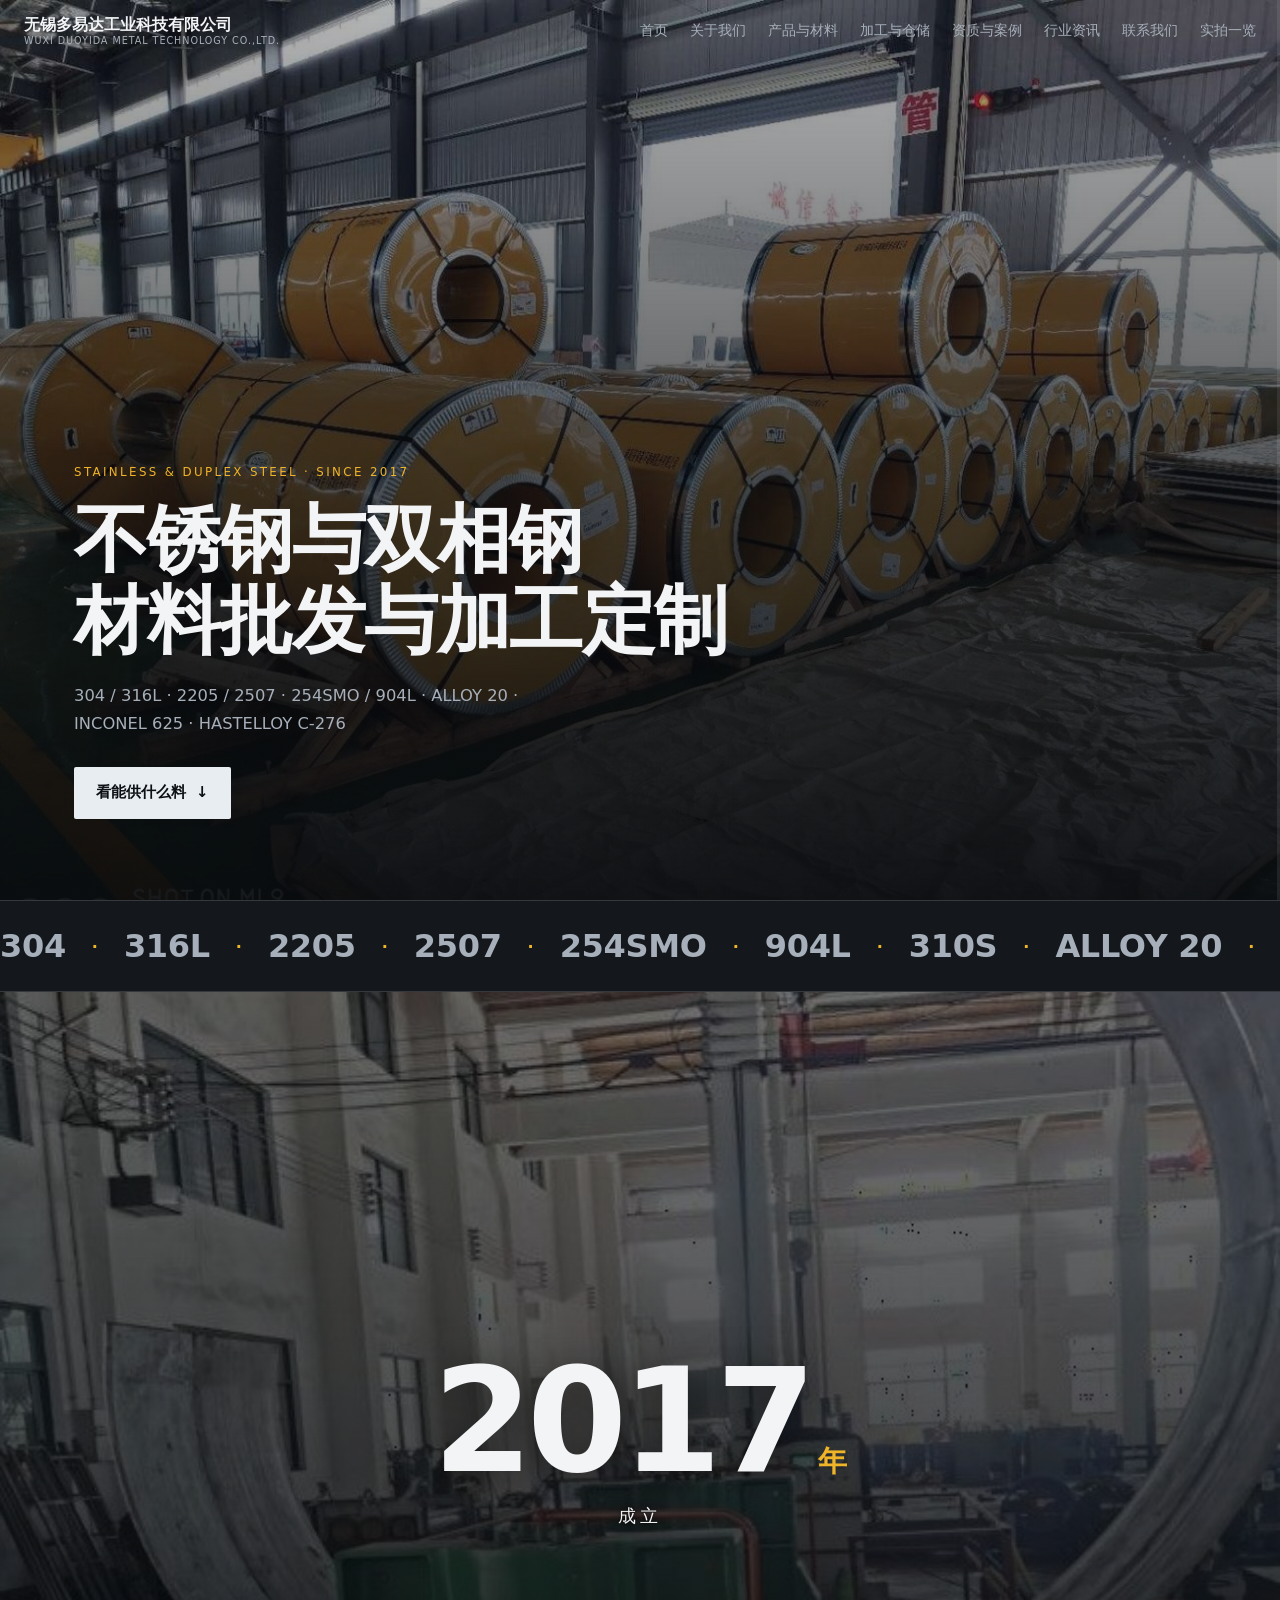
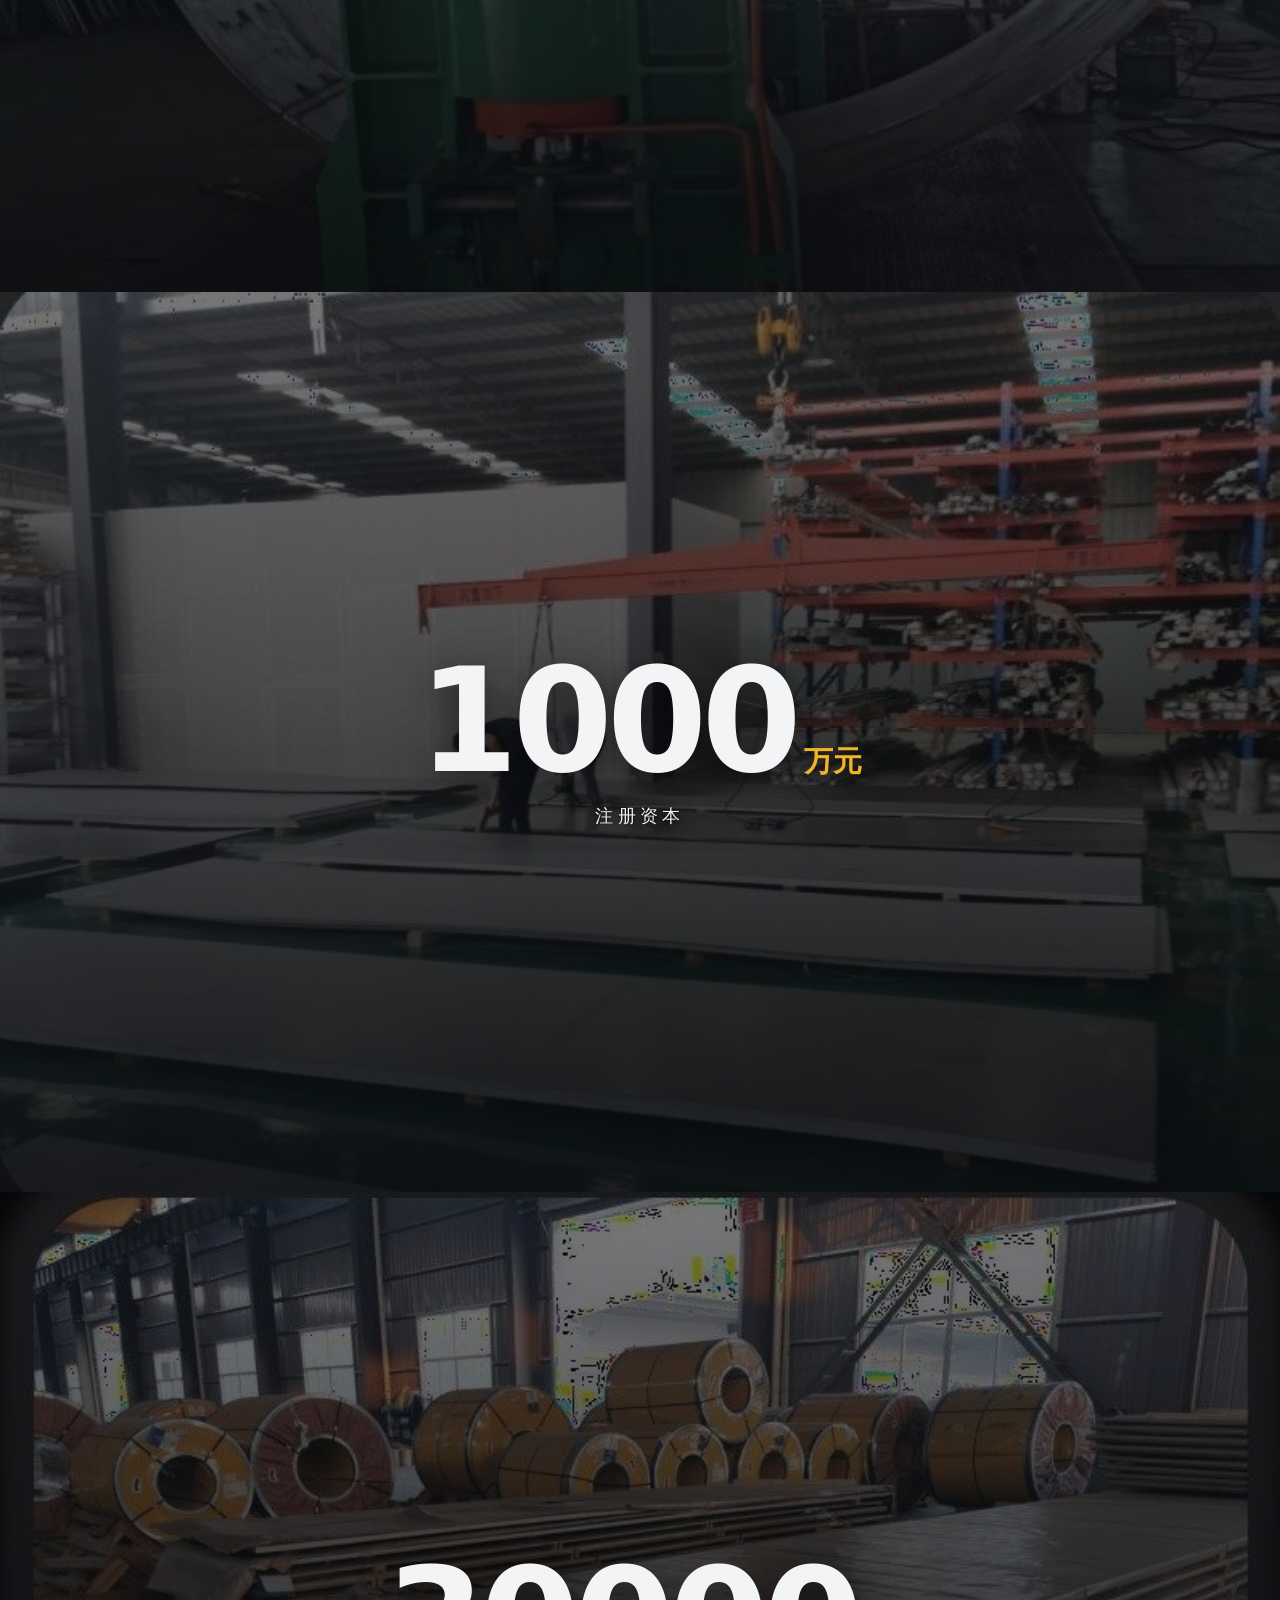
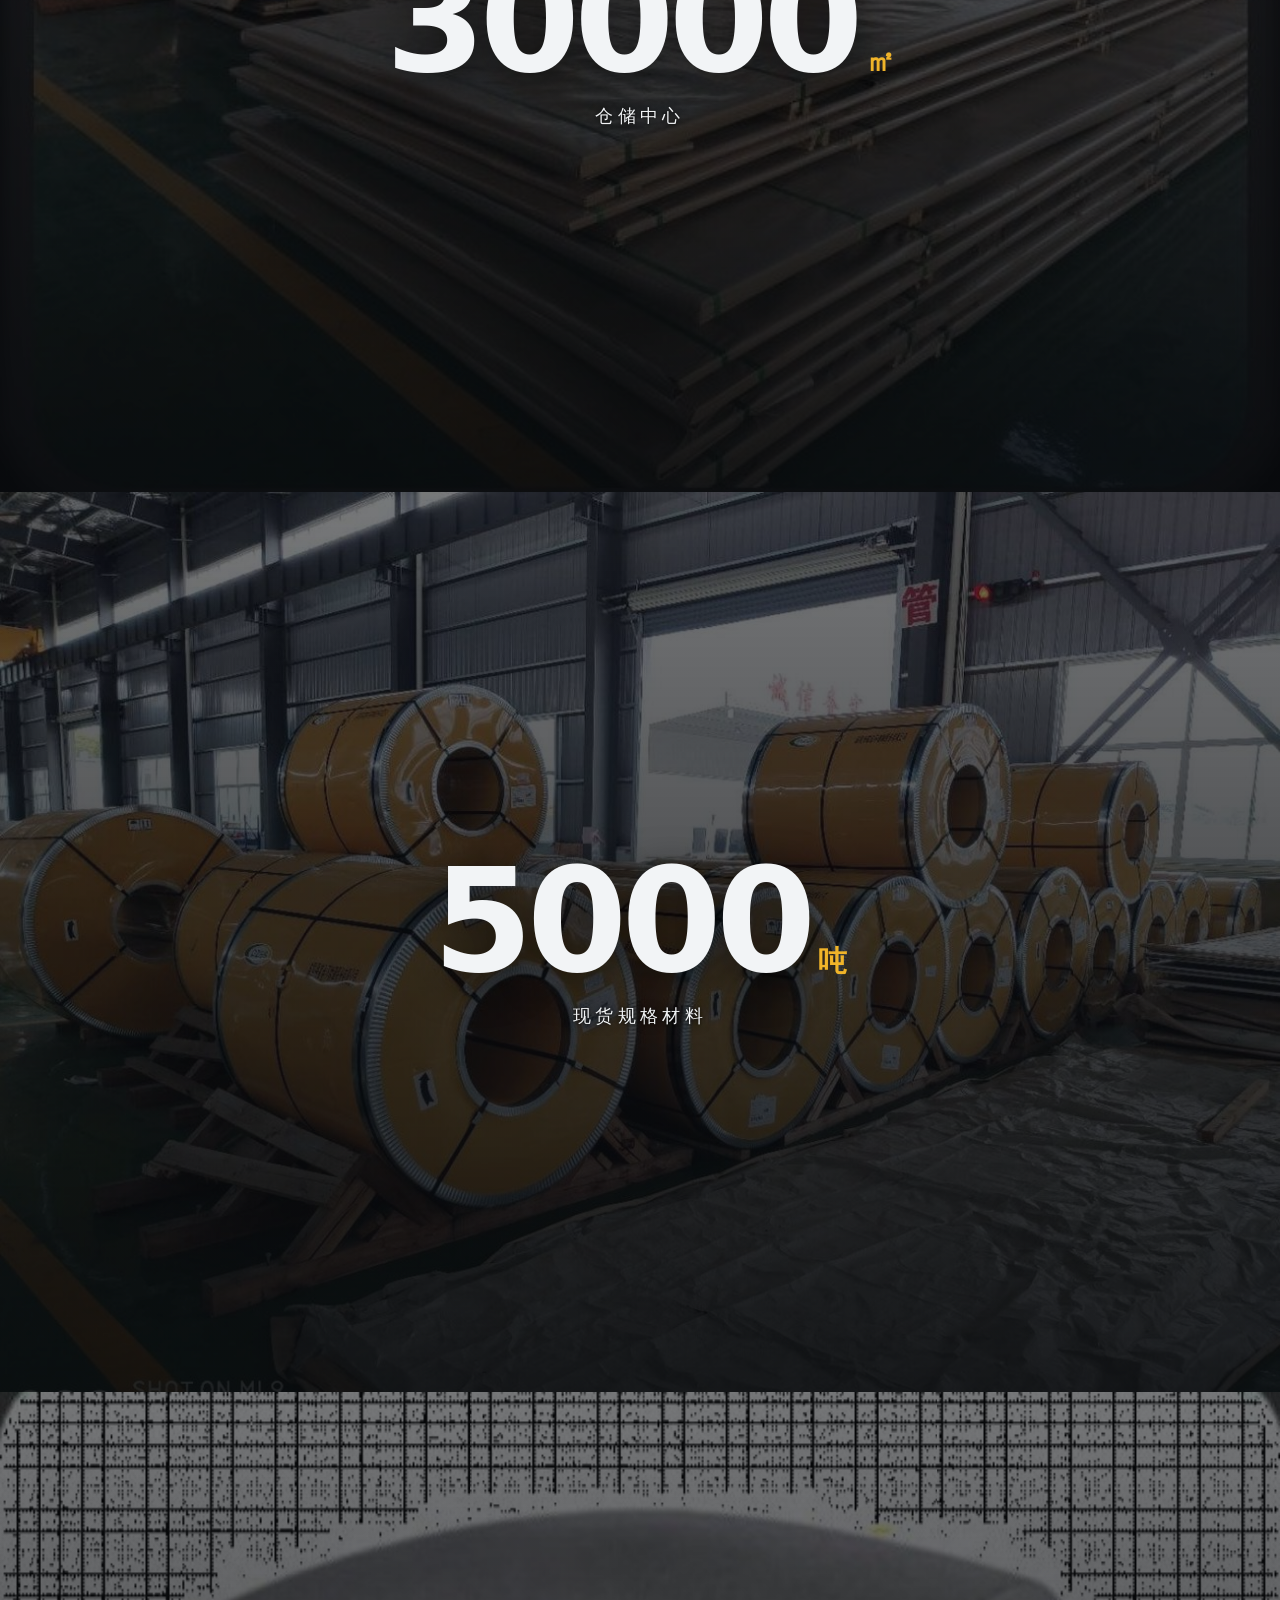
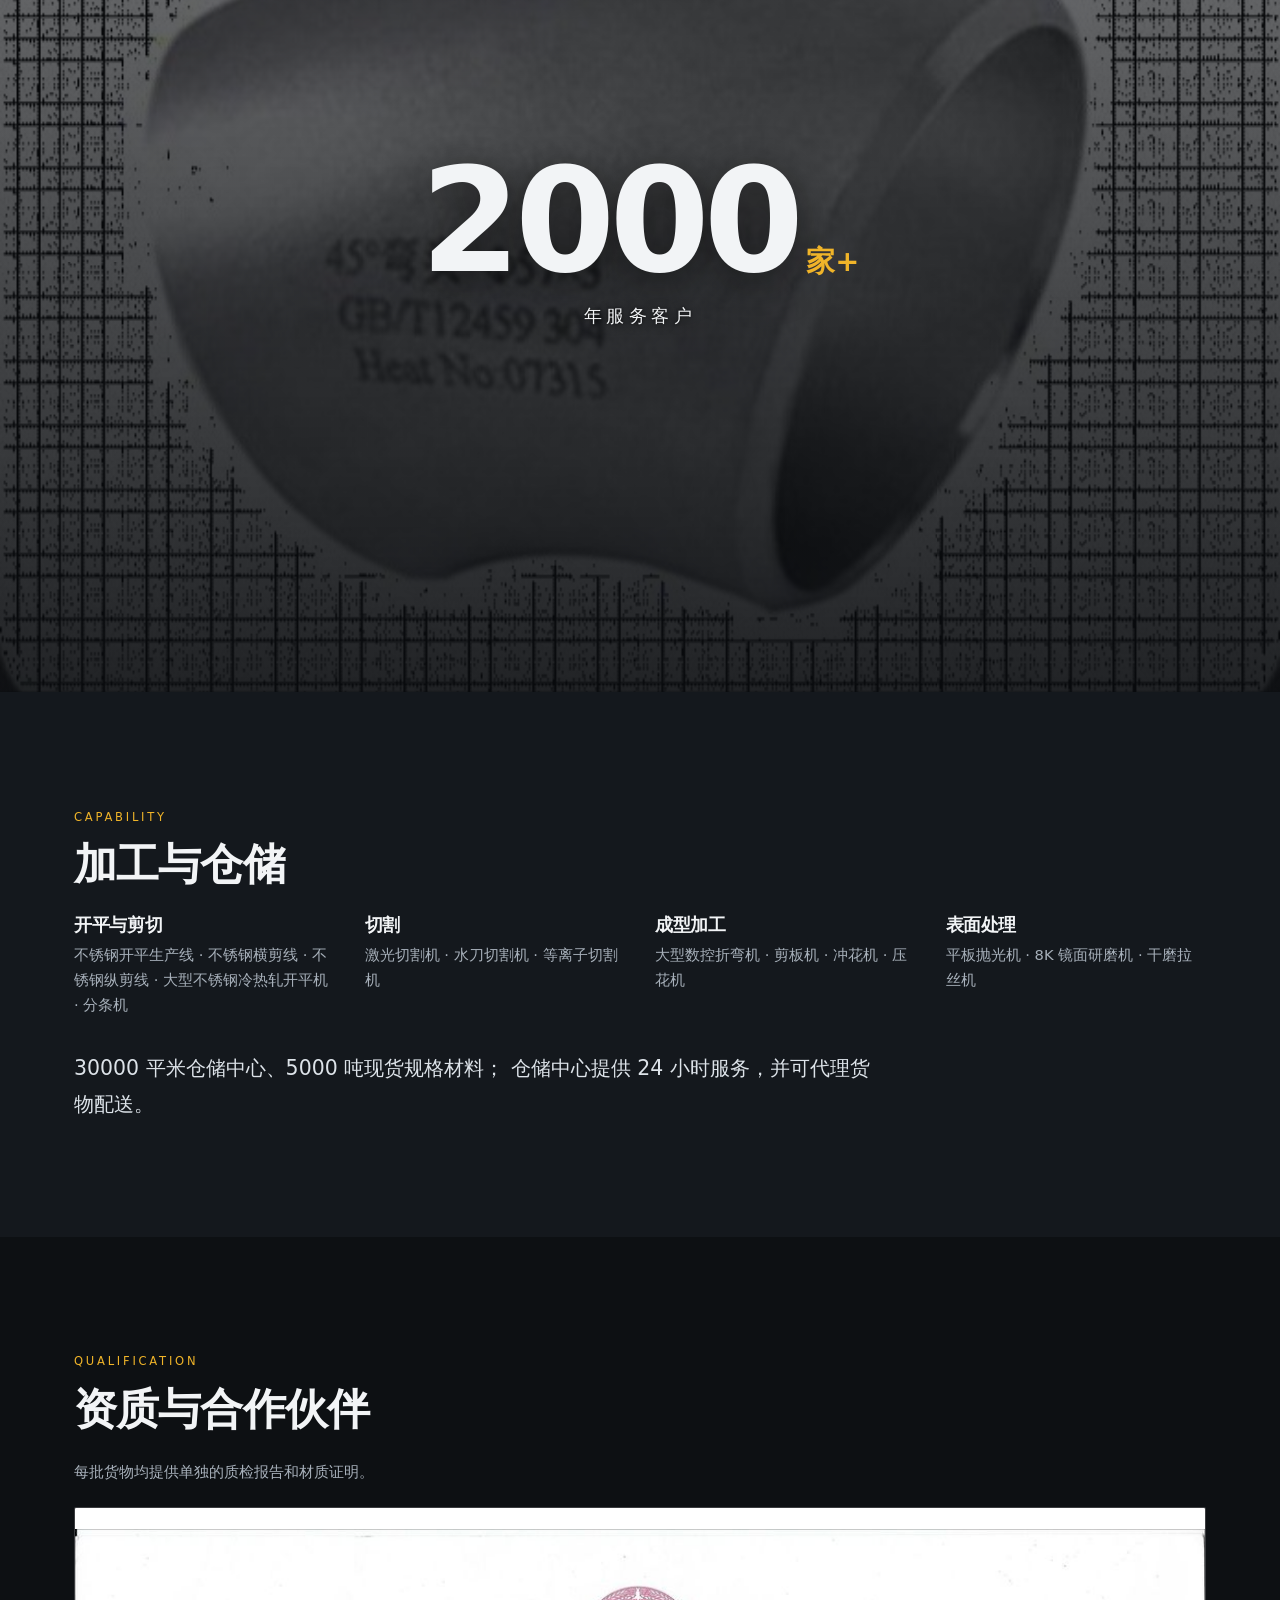
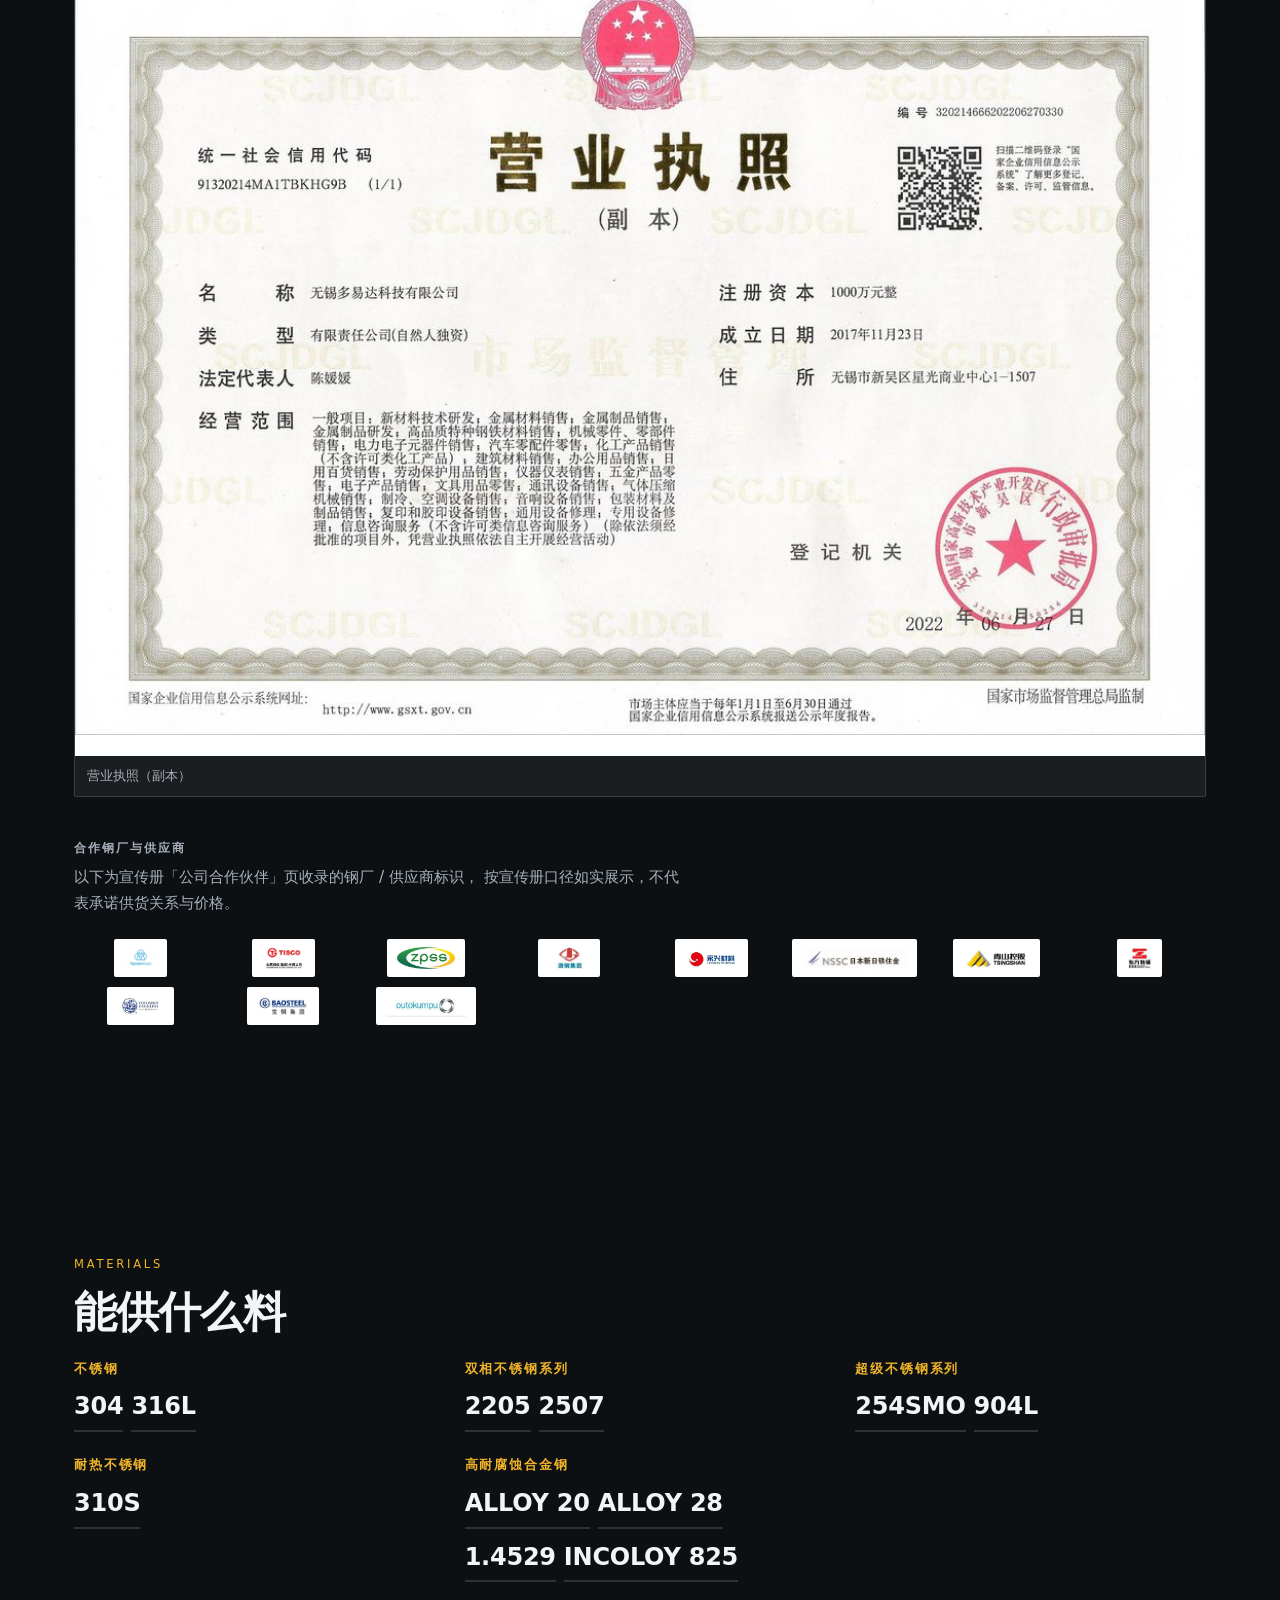
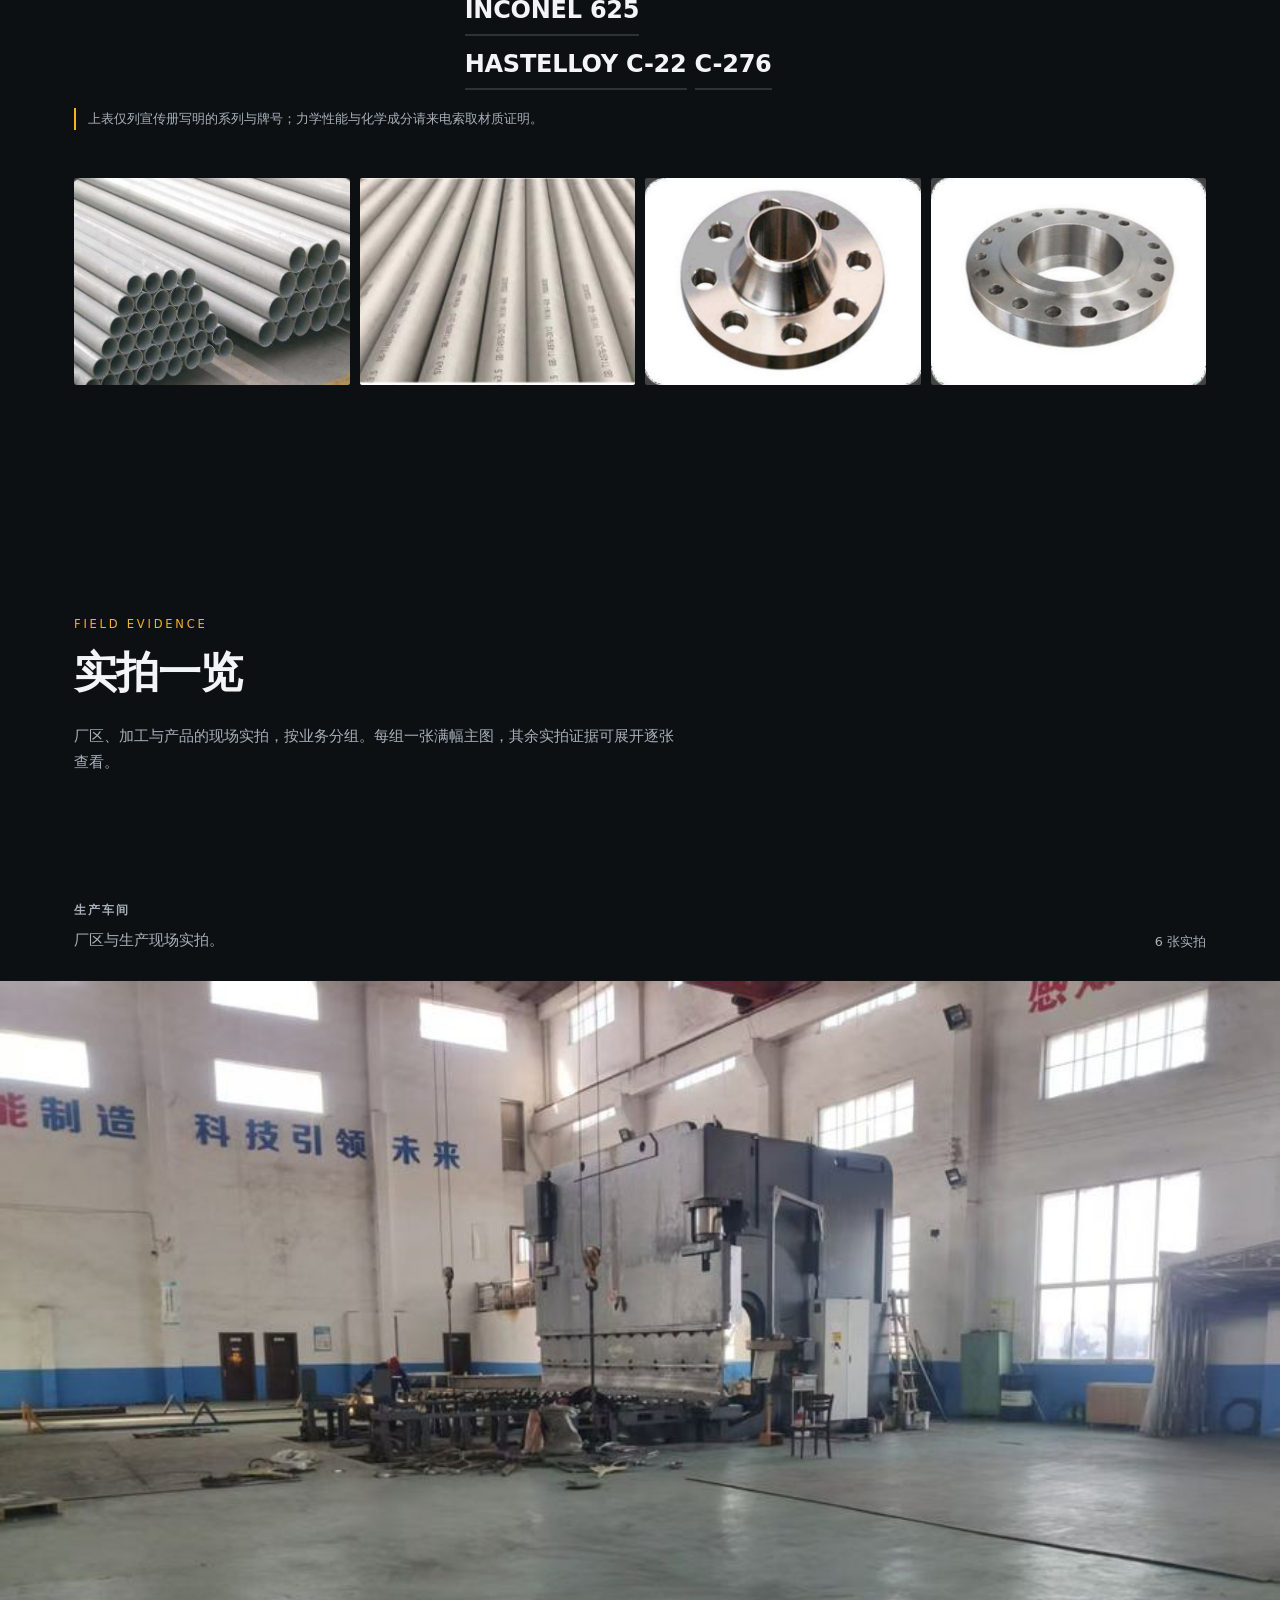
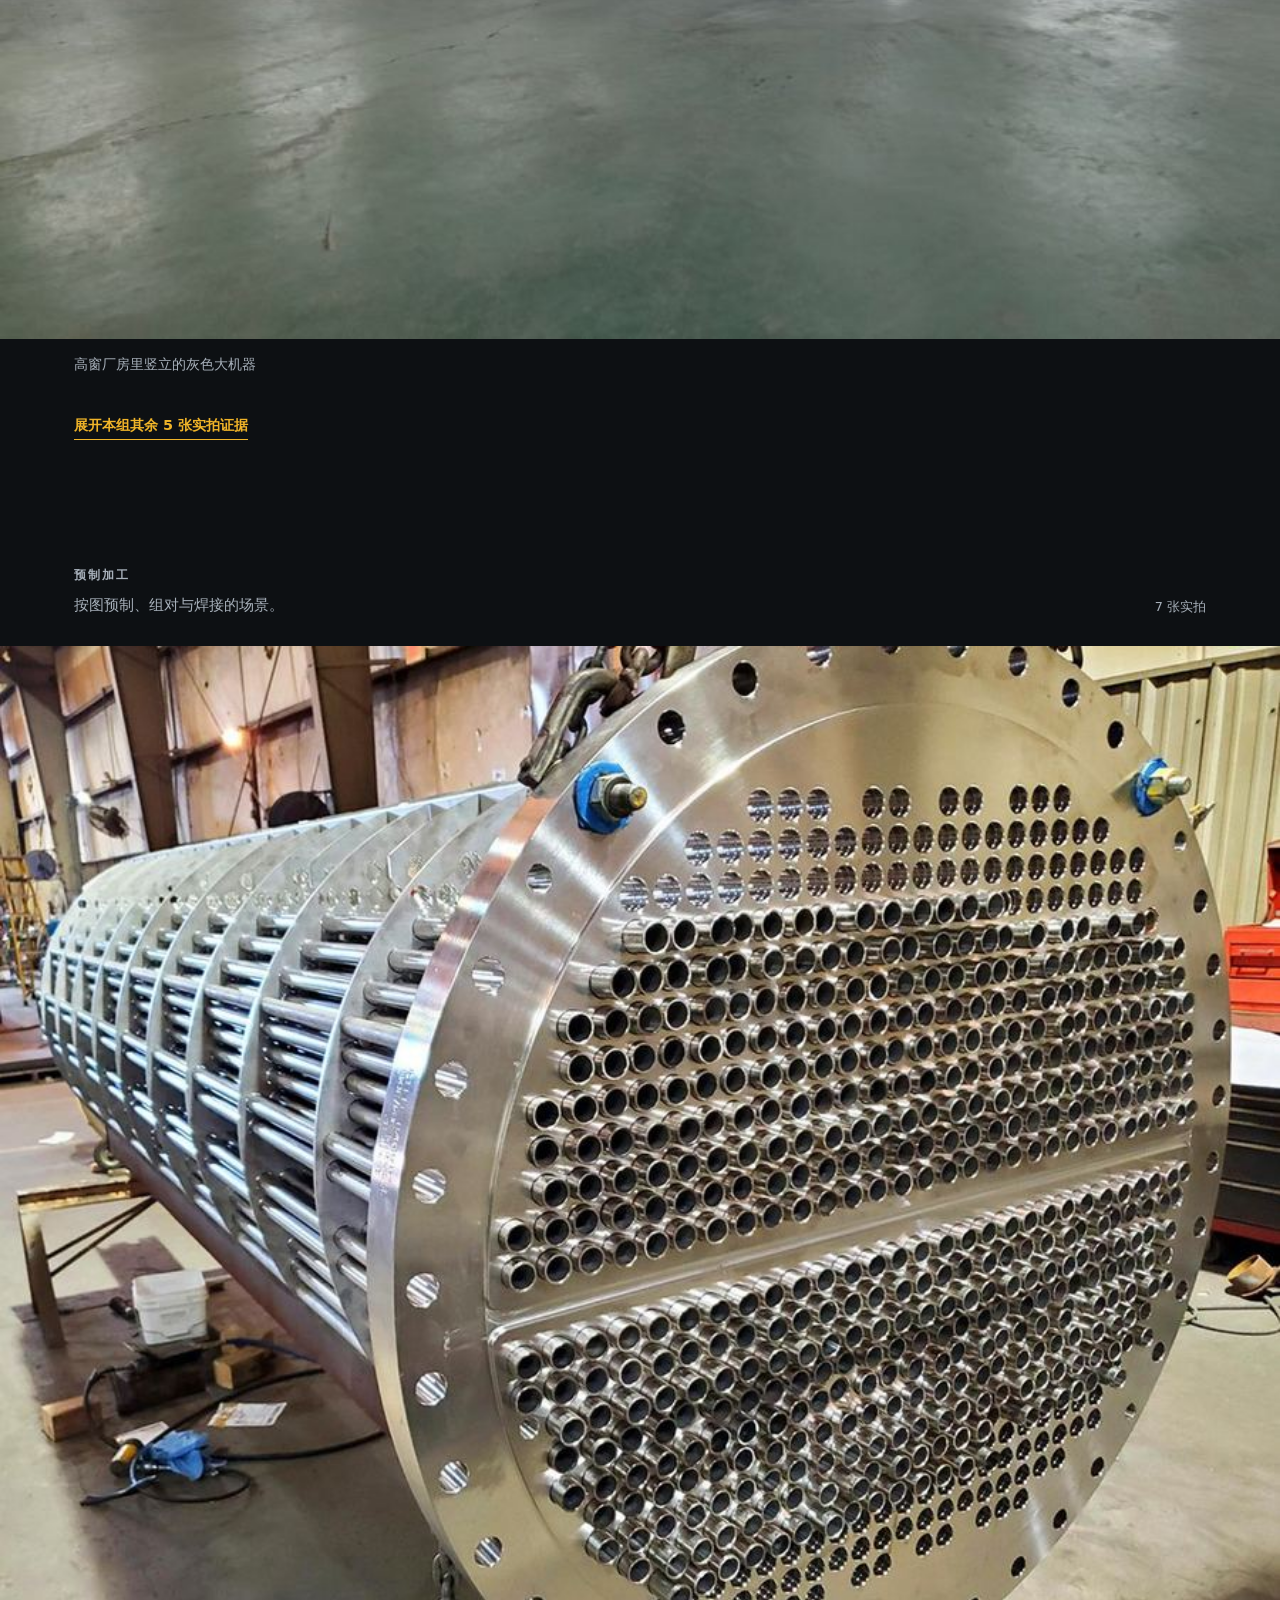
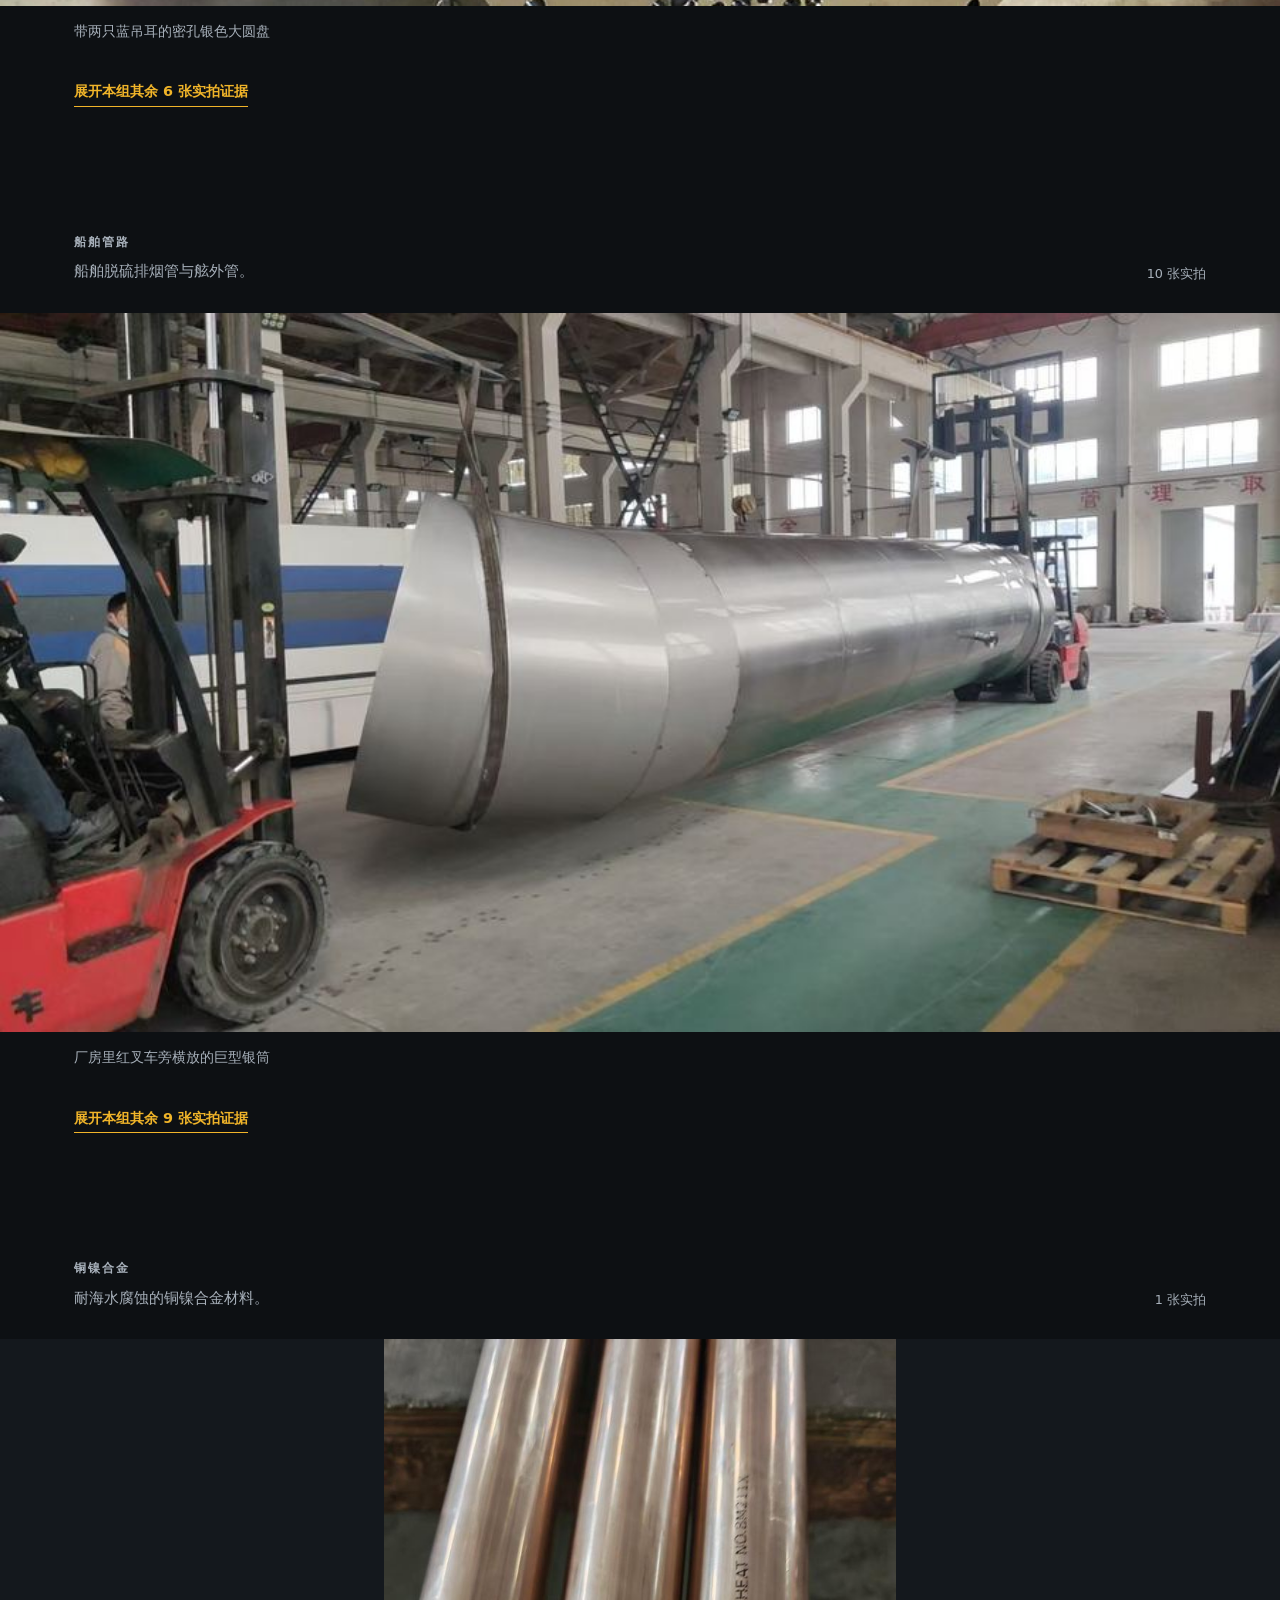
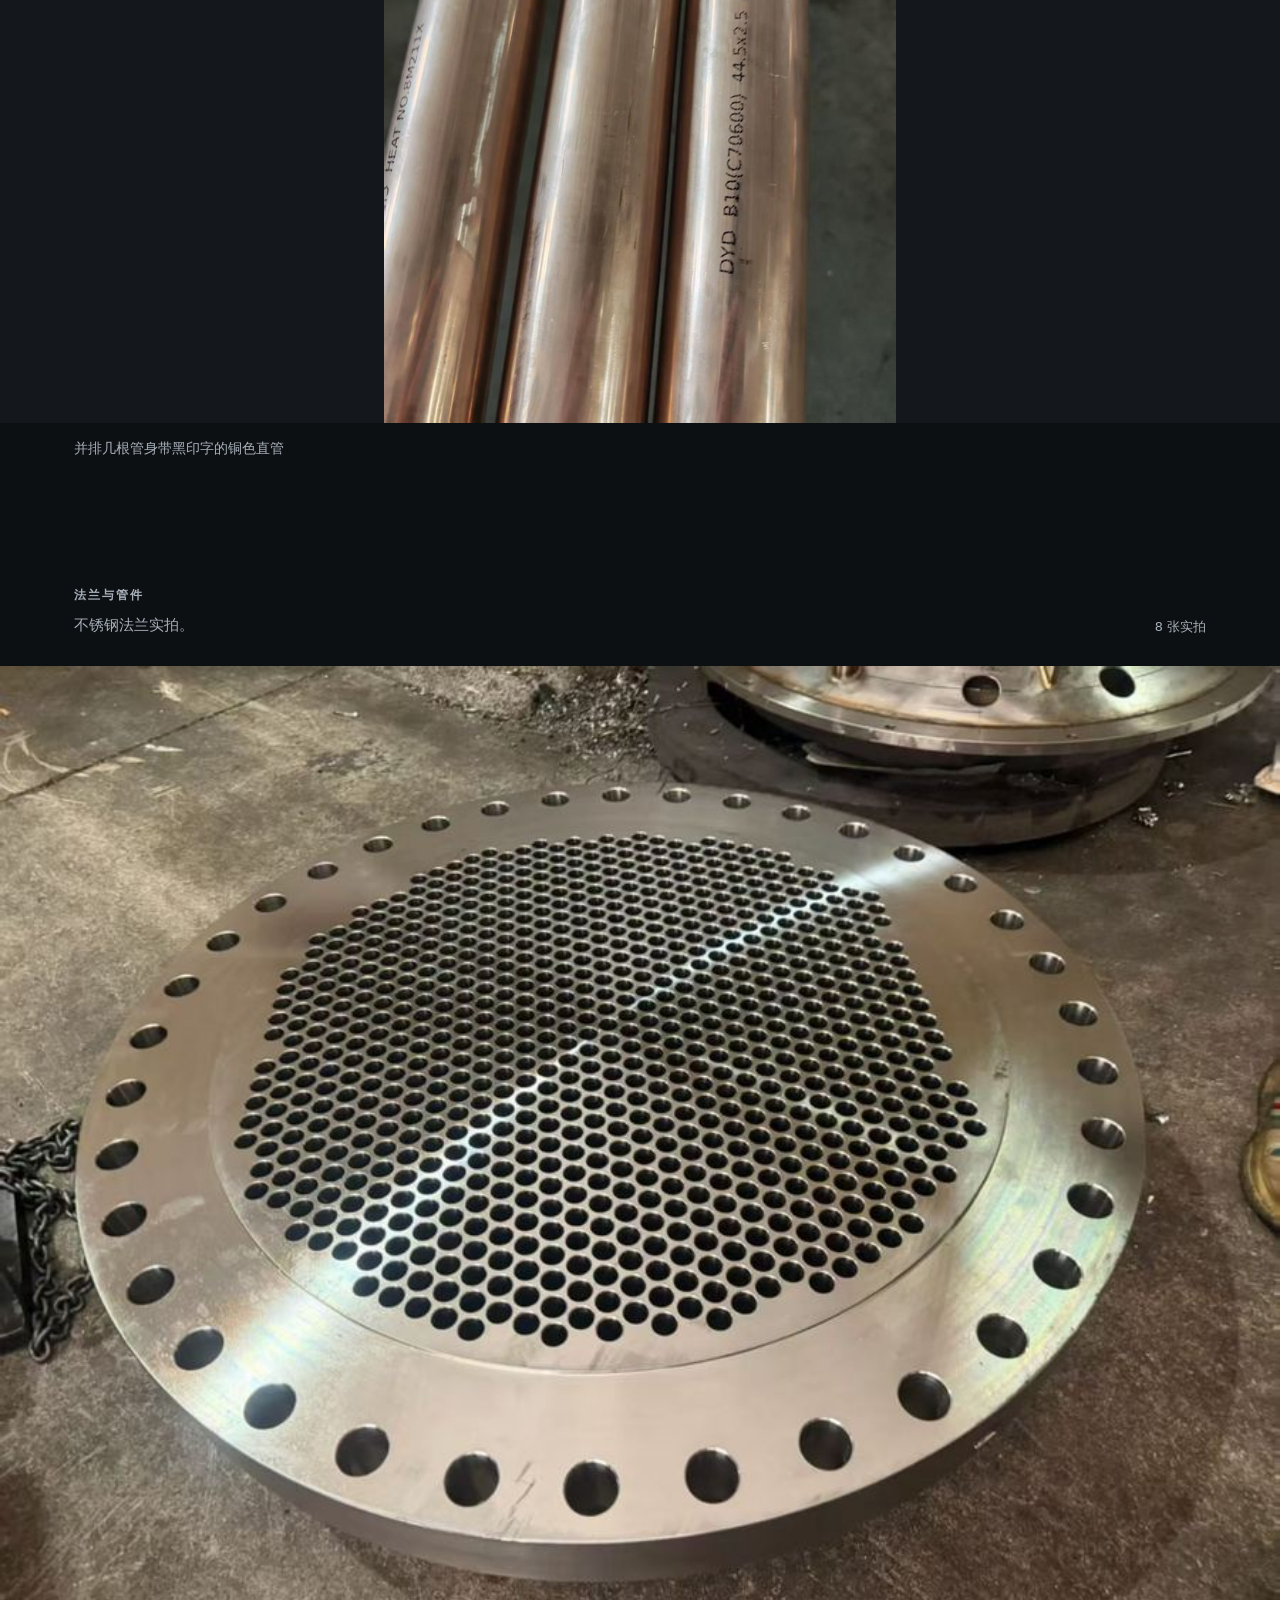
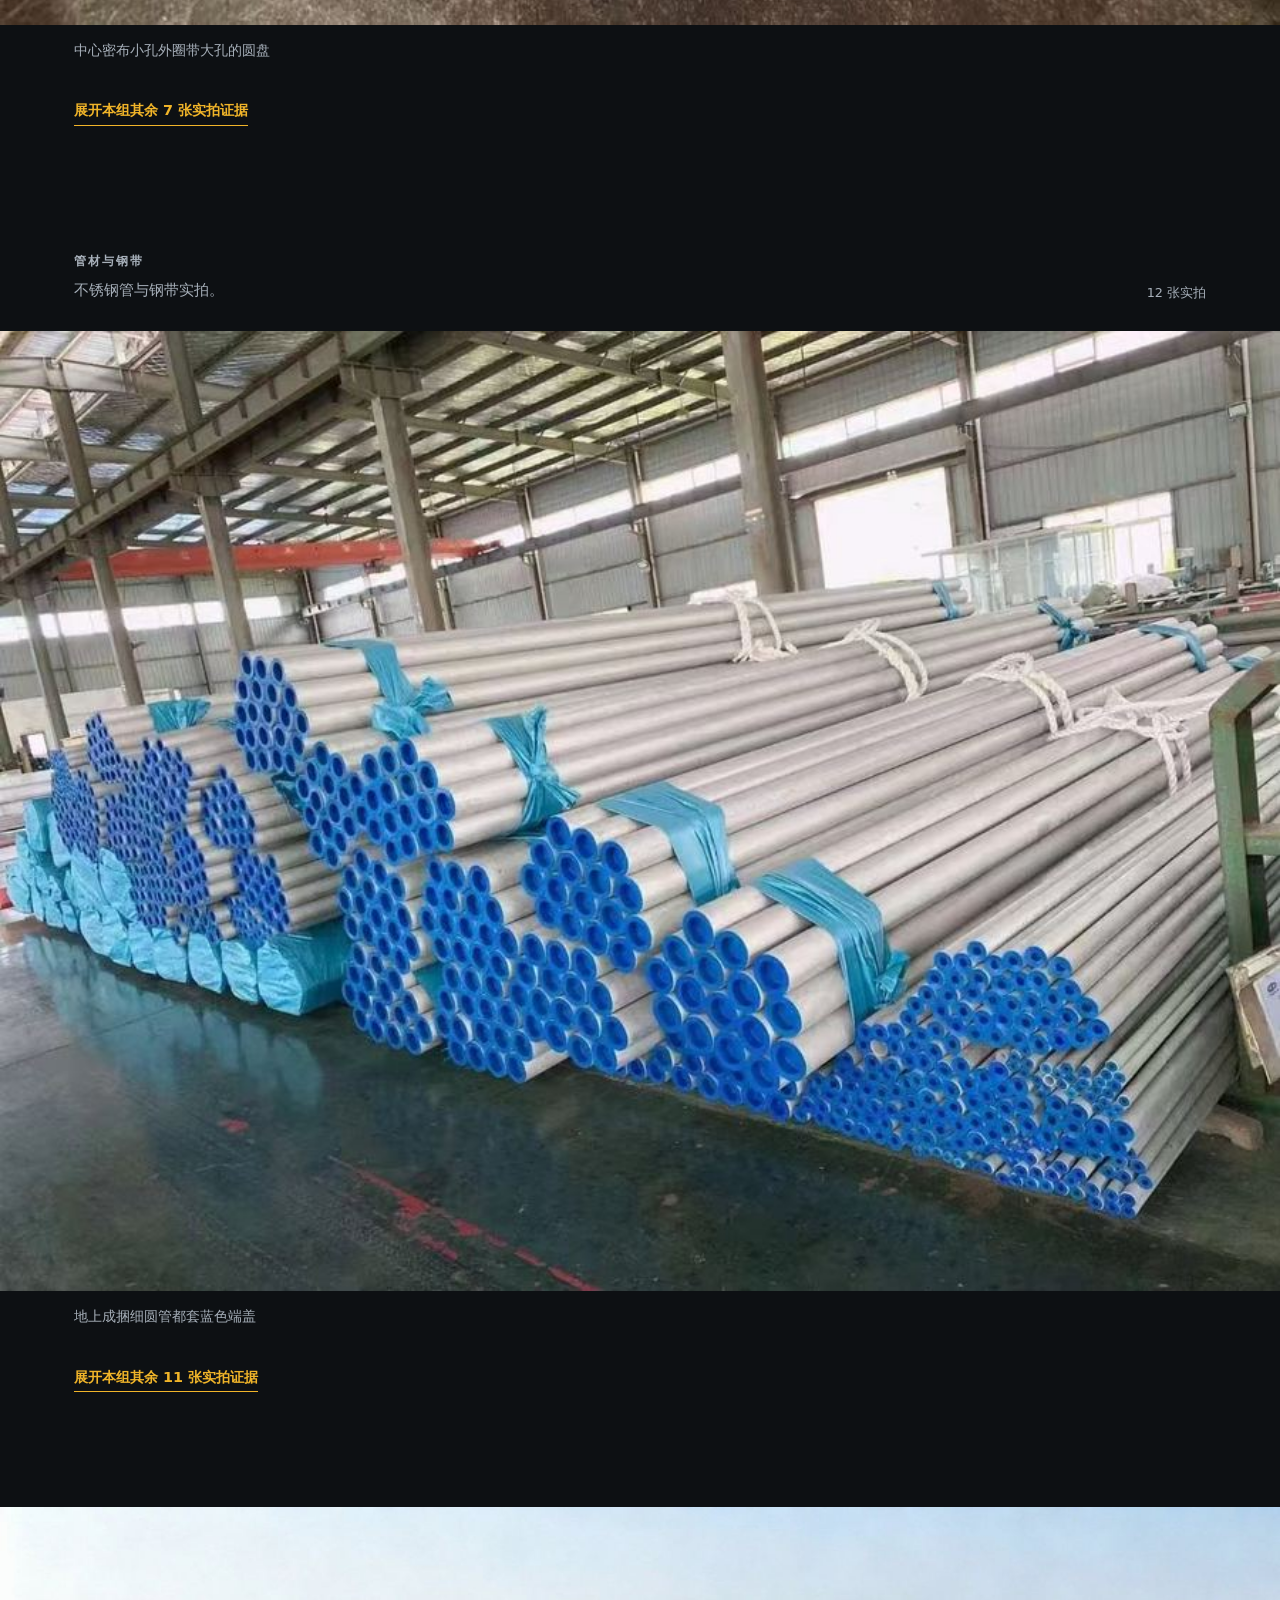
==== commit 6c370481: "cinema 顶栏补上「行业资讯」入口：#insights 区块一直在但导航漏挂；新增 4.17 断言与破坏验证" ====
--- a/cinema/index.html
+++ b/cinema/index.html
@@ -25,6 +25,7 @@
     <a href="#products">产品与材料</a>
     <a href="#capability">加工与仓储</a>
     <a href="#cases">资质与案例</a>
+    <a href="#insights">行业资讯</a>
     <a href="#contact">联系我们</a>
     <a href="#photos">实拍一览</a>
   </nav>
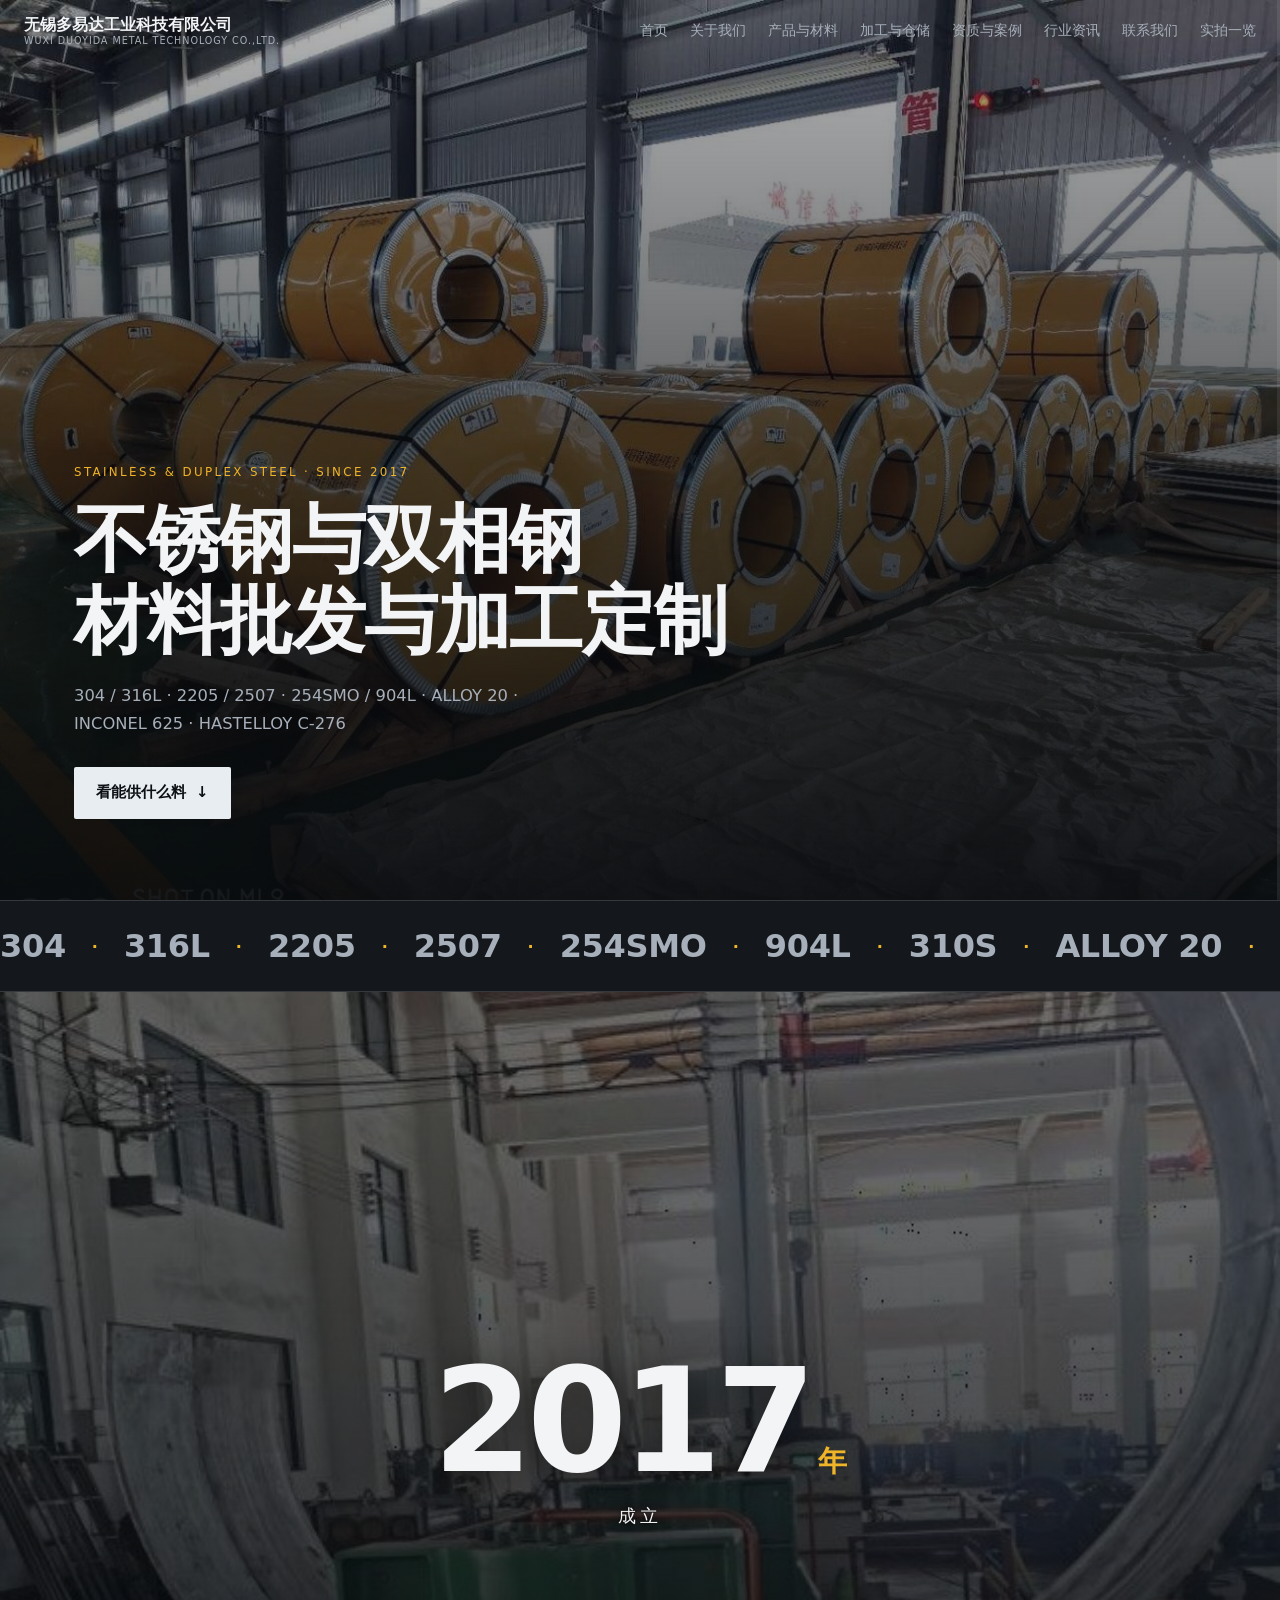
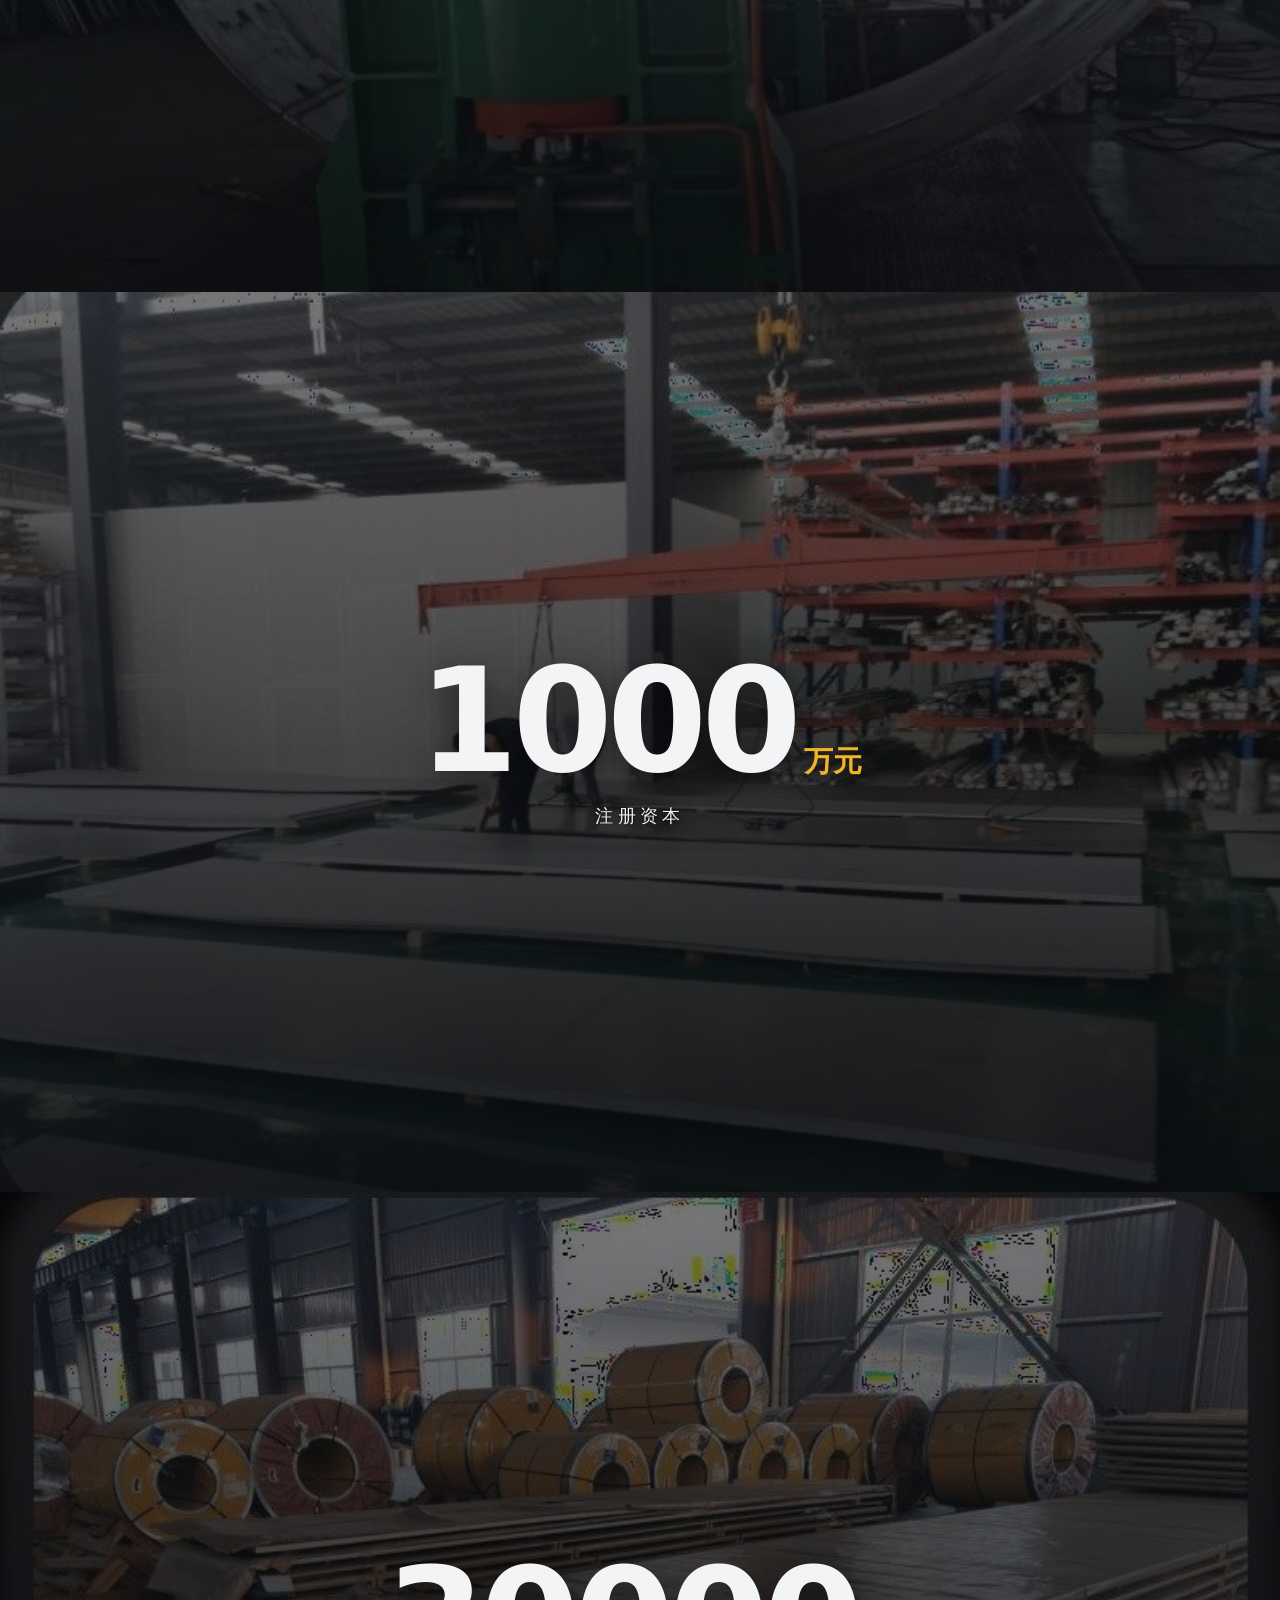
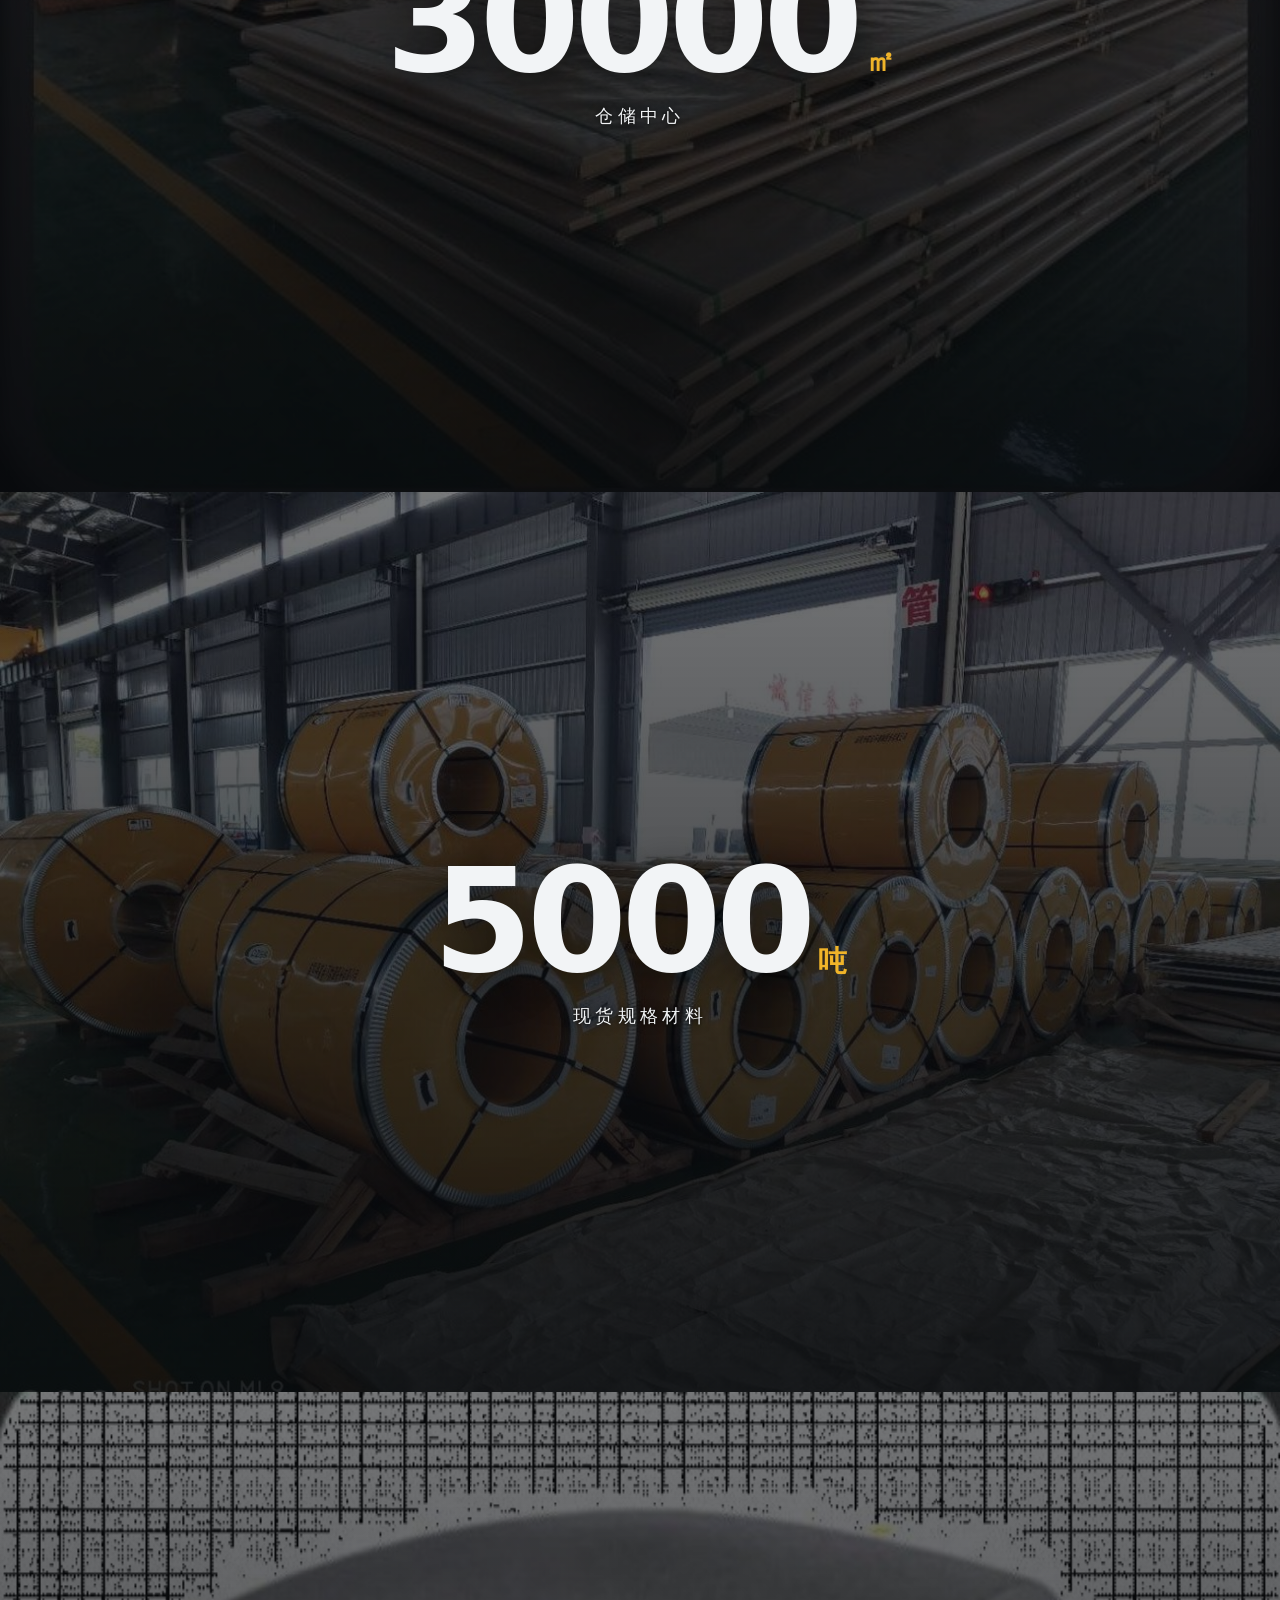
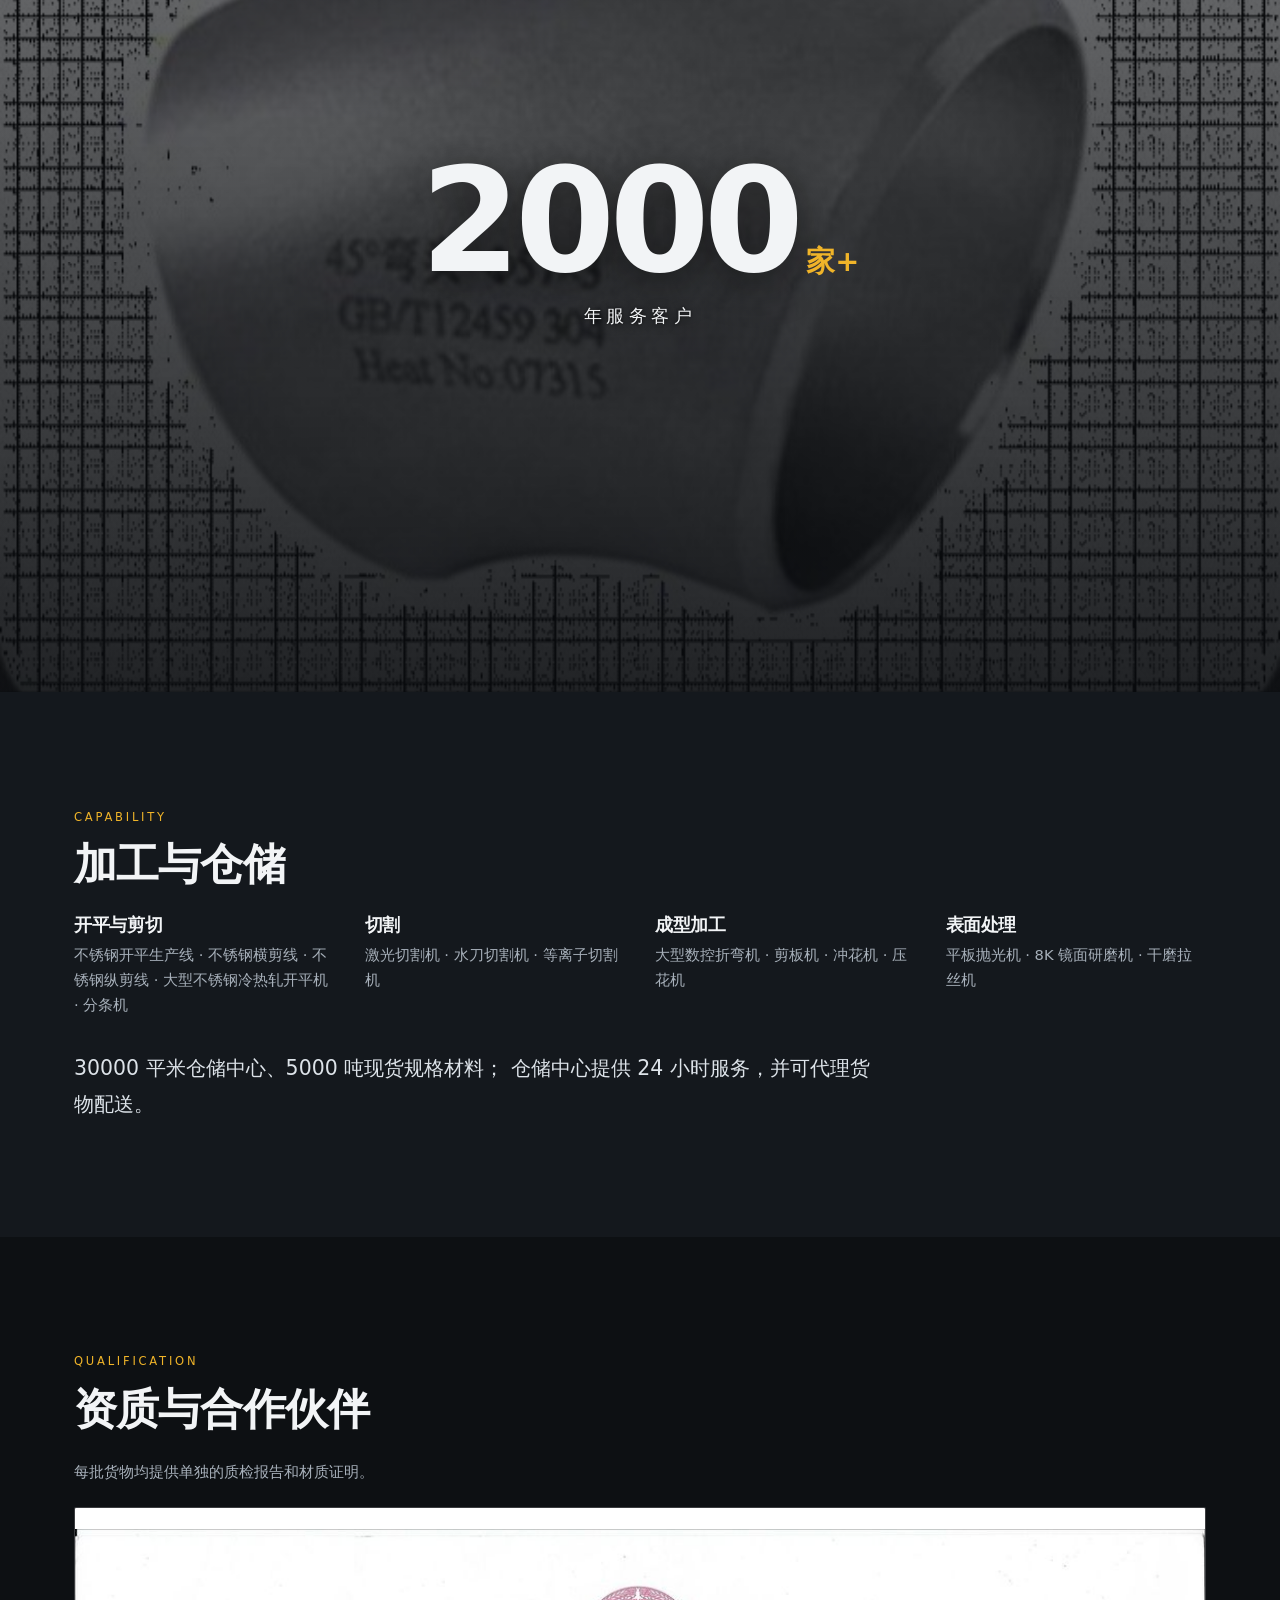
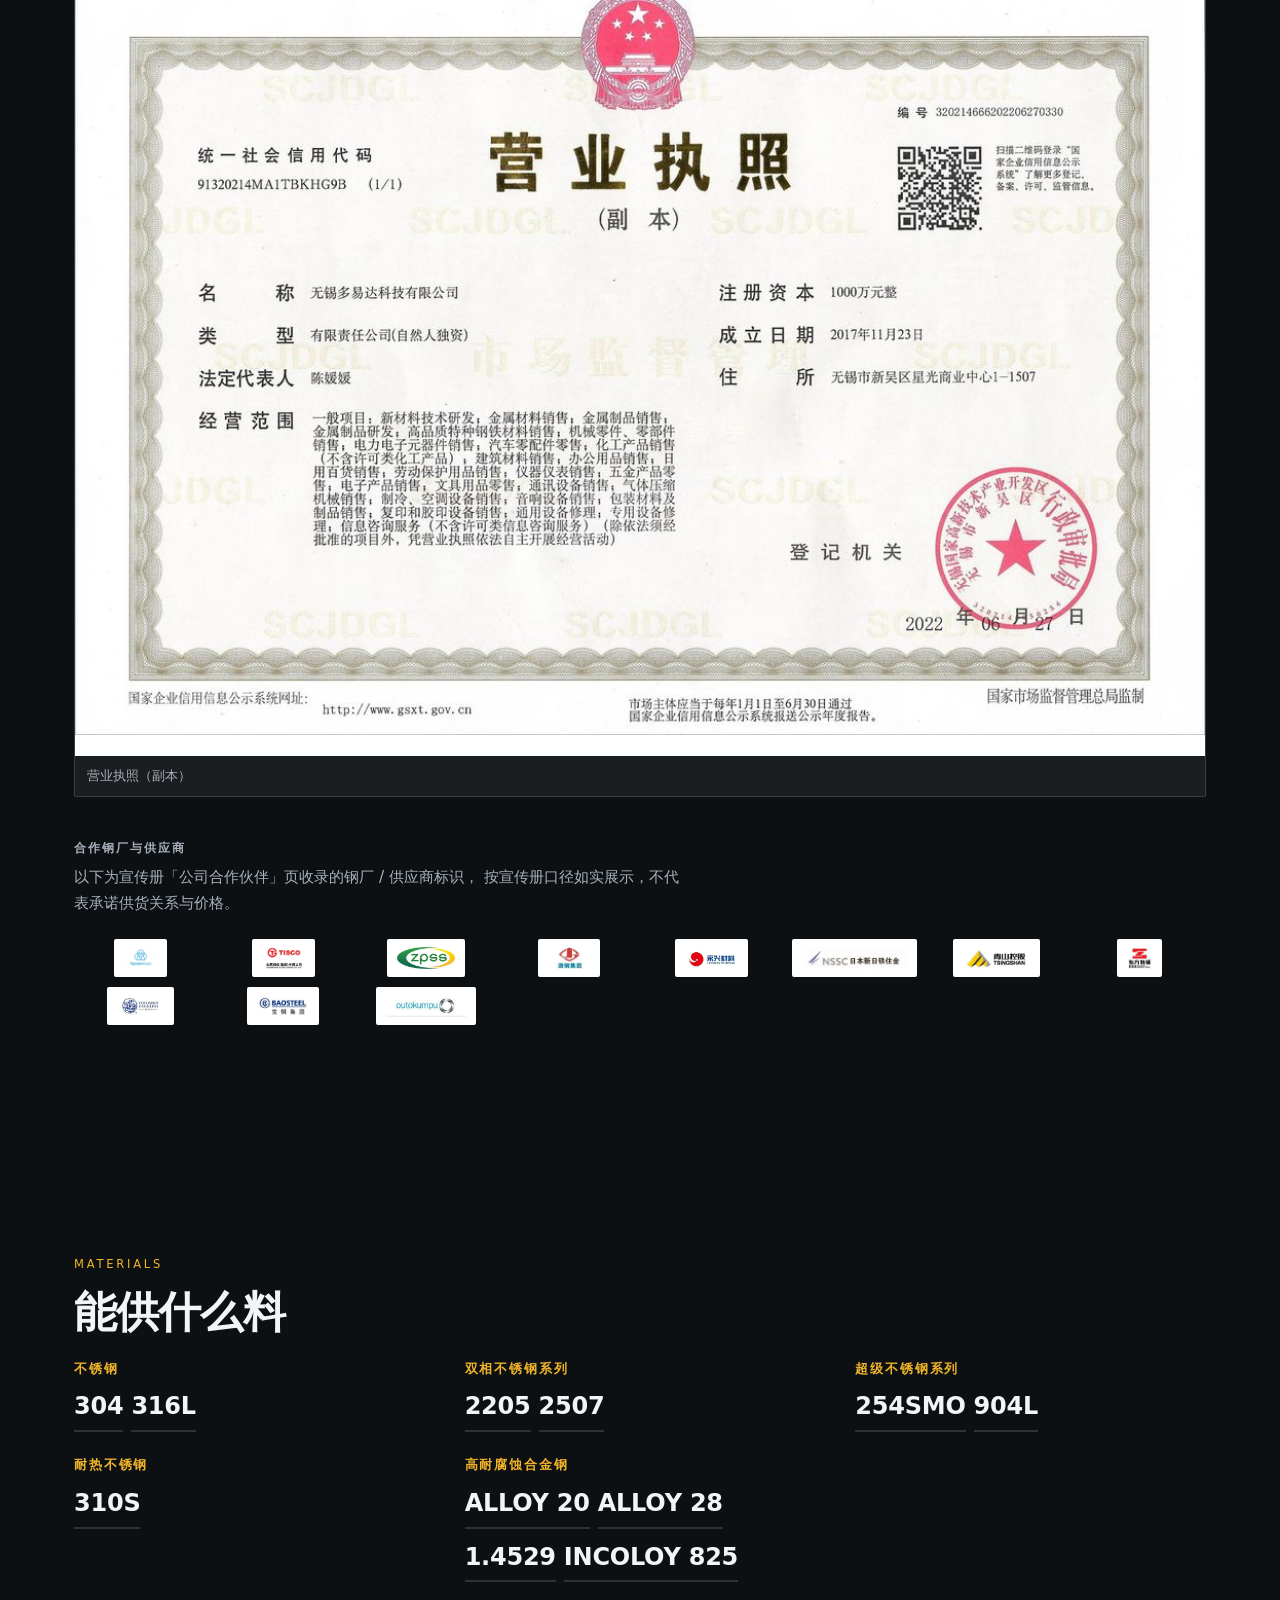
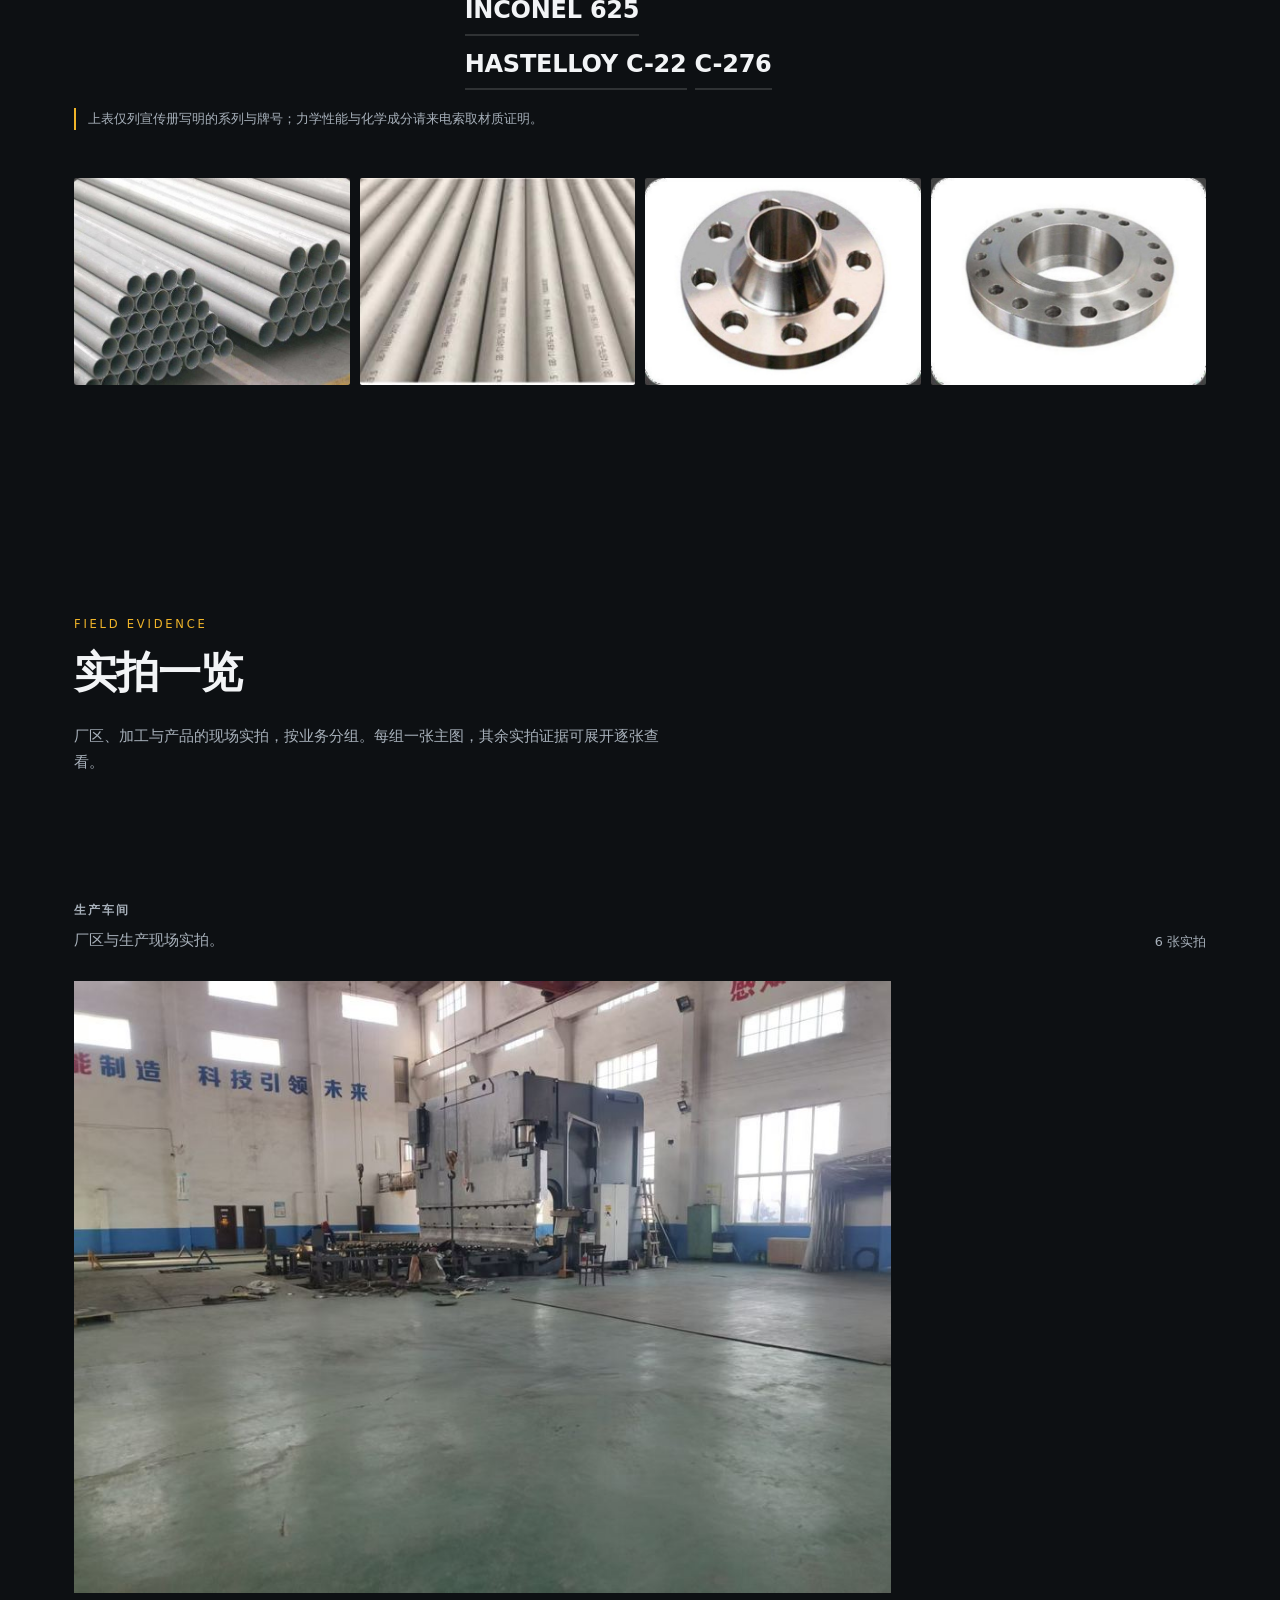
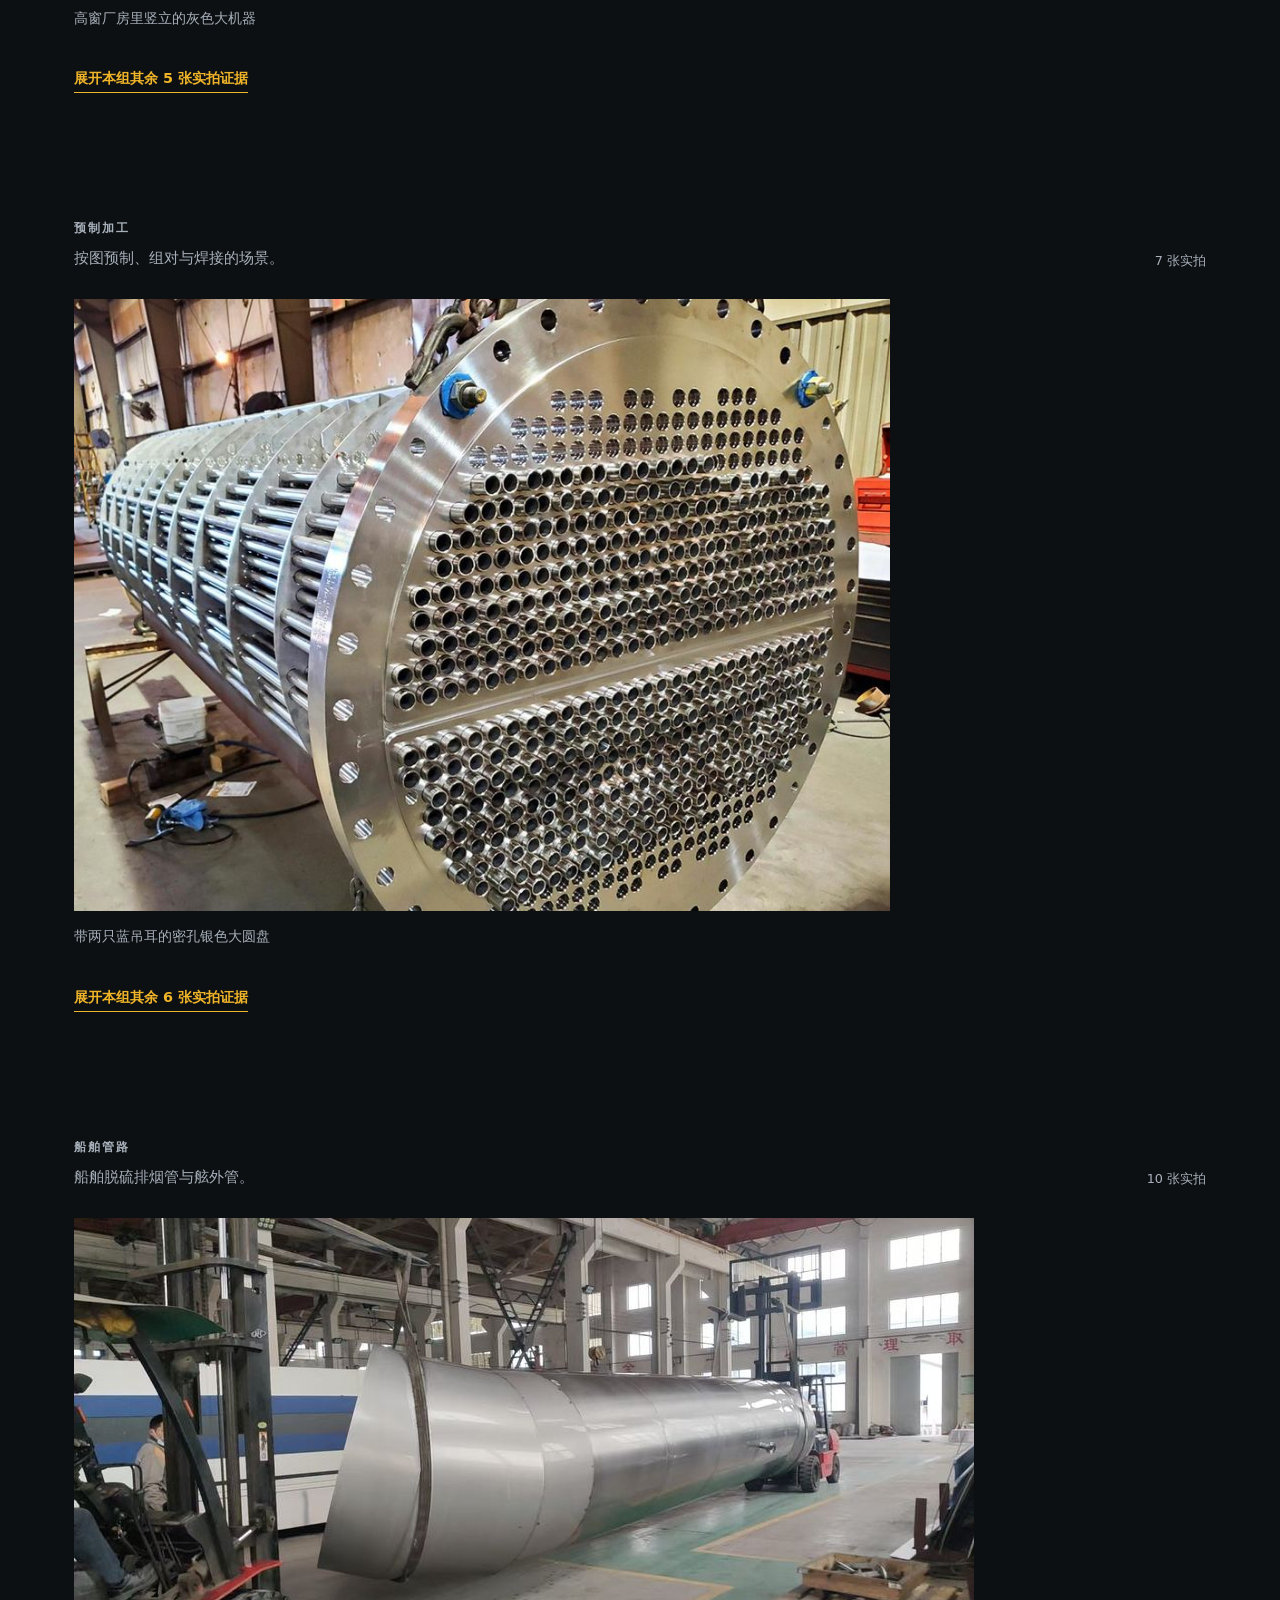
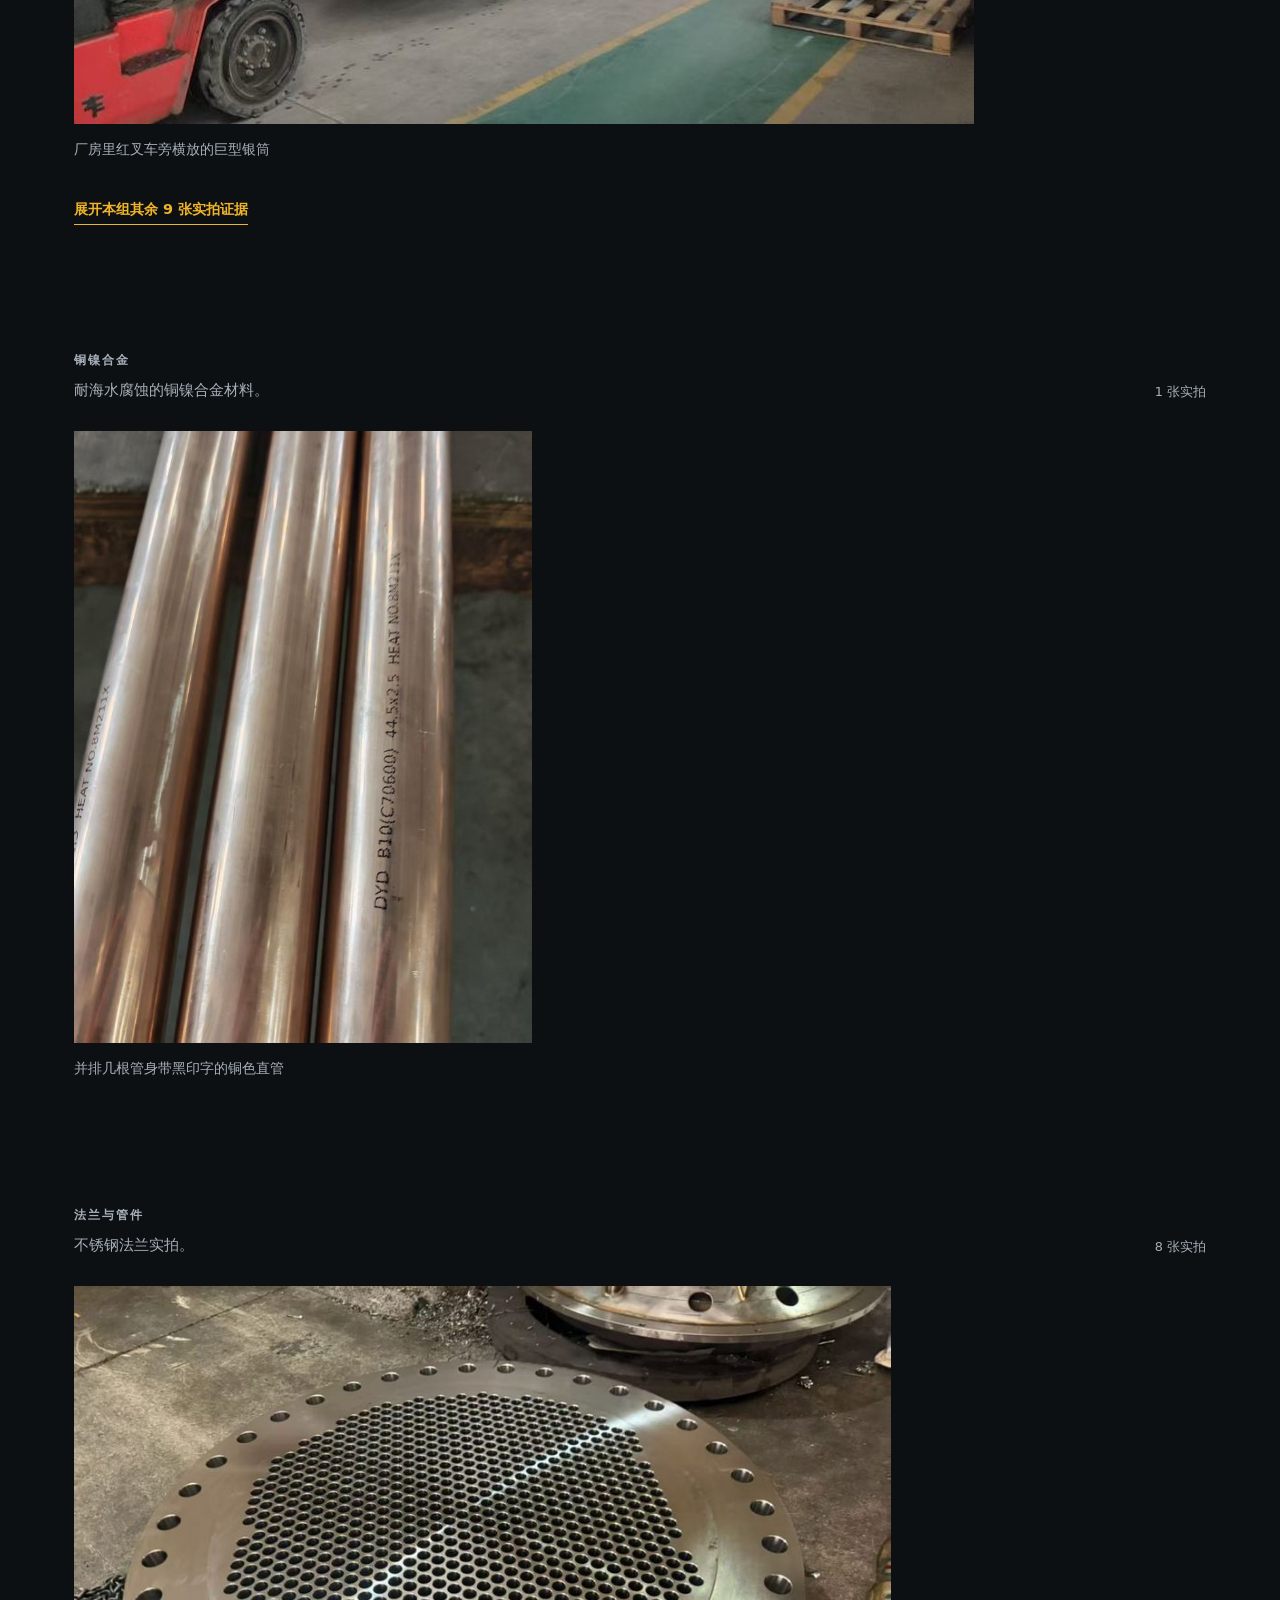
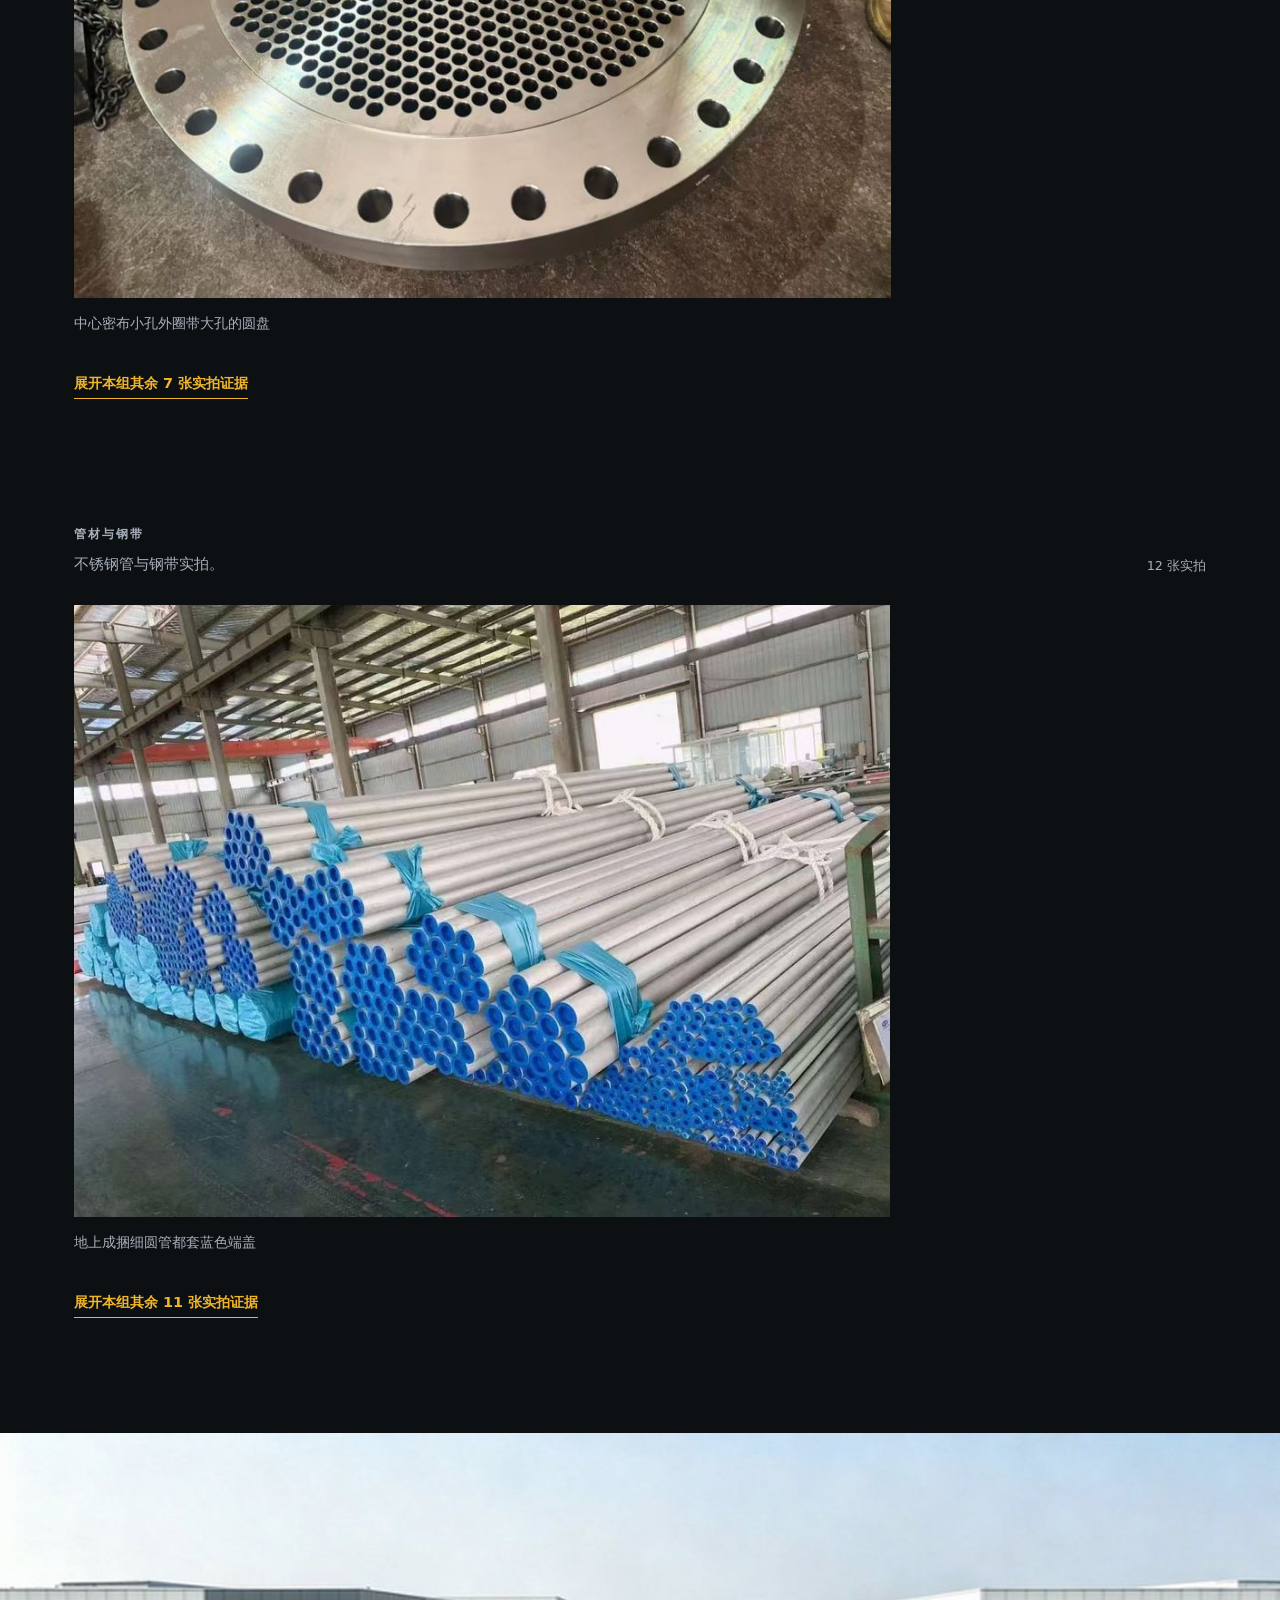
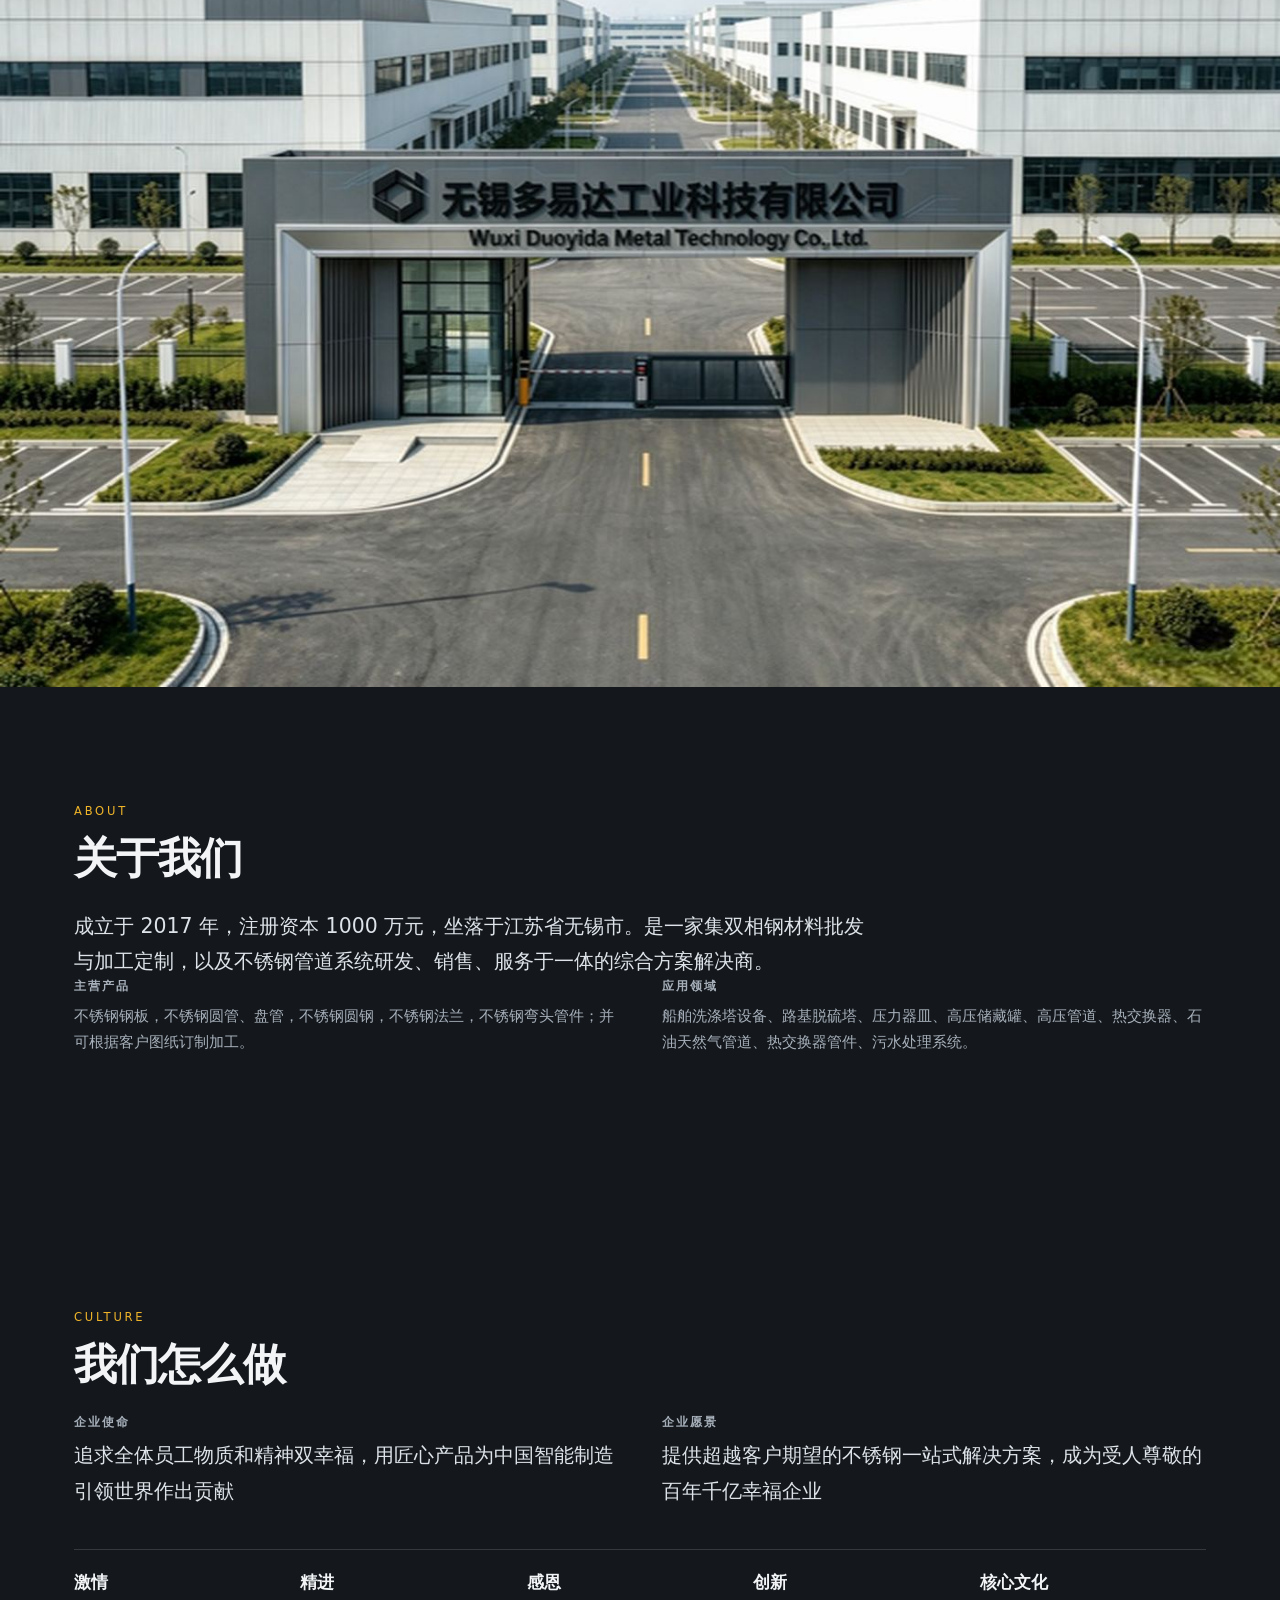
==== commit 6fc99829: "实拍主图不铺满 + 懒加载占位：消除 #photos 布局跳动与厂门图假破图" ====
--- a/cinema/index.html
+++ b/cinema/index.html
@@ -262,7 +262,7 @@
     <div class="wrap">
       <p class="kick">Field Evidence</p>
       <h2 class="big">实拍一览</h2>
-      <p class="muted">厂区、加工与产品的现场实拍，按业务分组。每组一张满幅主图，其余实拍证据可展开逐张查看。</p>
+      <p class="muted">厂区、加工与产品的现场实拍，按业务分组。每组一张主图，其余实拍证据可展开逐张查看。</p>
     </div>
       <div class="photorow" data-photo-group="p-workshop" role="group" aria-label="生产车间实拍证据">
         <div class="wrap photorow__head">
@@ -276,7 +276,7 @@
           <button class="photorow__zoom" type="button"
               data-zoom="../assets/img/photos/workshop/e0075286487ff895ee38865ffb32c03f.jpg" data-zoom-alt="高窗厂房里竖立的灰色大机器" data-zoom-cap="高窗厂房里竖立的灰色大机器"
               aria-label="放大查看：高窗厂房里竖立的灰色大机器">
-            <img src="../assets/img/photos/workshop/e0075286487ff895ee38865ffb32c03f.jpg" alt="高窗厂房里竖立的灰色大机器" width="900" height="674"
+            <img src="../assets/img/photos/workshop/e0075286487ff895ee38865ffb32c03f.jpg" alt="高窗厂房里竖立的灰色大机器" width="900" height="674" style="--ph-w: 900px"
                  loading="lazy" decoding="async">
           </button>
           <figcaption>高窗厂房里竖立的灰色大机器</figcaption>
@@ -346,7 +346,7 @@
           <button class="photorow__zoom" type="button"
               data-zoom="../assets/img/photos/prefab/第10页-50_1_.jpg" data-zoom-alt="带两只蓝吊耳的密孔银色大圆盘" data-zoom-cap="带两只蓝吊耳的密孔银色大圆盘"
               aria-label="放大查看：带两只蓝吊耳的密孔银色大圆盘">
-            <img src="../assets/img/photos/prefab/第10页-50_1_.jpg" alt="带两只蓝吊耳的密孔银色大圆盘" width="900" height="675"
+            <img src="../assets/img/photos/prefab/第10页-50_1_.jpg" alt="带两只蓝吊耳的密孔银色大圆盘" width="900" height="675" style="--ph-w: 900px"
                  loading="lazy" decoding="async">
           </button>
           <figcaption>带两只蓝吊耳的密孔银色大圆盘</figcaption>
@@ -425,7 +425,7 @@
           <button class="photorow__zoom" type="button"
               data-zoom="../assets/img/photos/marine/19d93dddcc3637b570eb5807b406a2bf.jpg" data-zoom-alt="厂房里红叉车旁横放的巨型银筒" data-zoom-cap="厂房里红叉车旁横放的巨型银筒"
               aria-label="放大查看：厂房里红叉车旁横放的巨型银筒">
-            <img src="../assets/img/photos/marine/19d93dddcc3637b570eb5807b406a2bf.jpg" alt="厂房里红叉车旁横放的巨型银筒" width="900" height="506"
+            <img src="../assets/img/photos/marine/19d93dddcc3637b570eb5807b406a2bf.jpg" alt="厂房里红叉车旁横放的巨型银筒" width="900" height="506" style="--ph-w: 900px"
                  loading="lazy" decoding="async">
           </button>
           <figcaption>厂房里红叉车旁横放的巨型银筒</figcaption>
@@ -531,7 +531,7 @@
           <button class="photorow__zoom" type="button"
               data-zoom="../assets/img/photos/cupronickel/9fe506b56ef725e1055352932a0f18a7.jpg" data-zoom-alt="并排几根管身带黑印字的铜色直管" data-zoom-cap="并排几根管身带黑印字的铜色直管"
               aria-label="放大查看：并排几根管身带黑印字的铜色直管">
-            <img src="../assets/img/photos/cupronickel/9fe506b56ef725e1055352932a0f18a7.jpg" alt="并排几根管身带黑印字的铜色直管" width="674" height="900"
+            <img src="../assets/img/photos/cupronickel/9fe506b56ef725e1055352932a0f18a7.jpg" alt="并排几根管身带黑印字的铜色直管" width="674" height="900" style="--ph-w: 674px"
                  loading="lazy" decoding="async">
           </button>
           <figcaption>并排几根管身带黑印字的铜色直管</figcaption>
@@ -549,7 +549,7 @@
           <button class="photorow__zoom" type="button"
               data-zoom="../assets/img/photos/flange/4283bdd7e6ae99ed11fb184f6964a4a0.jpg" data-zoom-alt="中心密布小孔外圈带大孔的圆盘" data-zoom-cap="中心密布小孔外圈带大孔的圆盘"
               aria-label="放大查看：中心密布小孔外圈带大孔的圆盘">
-            <img src="../assets/img/photos/flange/4283bdd7e6ae99ed11fb184f6964a4a0.jpg" alt="中心密布小孔外圈带大孔的圆盘" width="900" height="674"
+            <img src="../assets/img/photos/flange/4283bdd7e6ae99ed11fb184f6964a4a0.jpg" alt="中心密布小孔外圈带大孔的圆盘" width="900" height="674" style="--ph-w: 900px"
                  loading="lazy" decoding="async">
           </button>
           <figcaption>中心密布小孔外圈带大孔的圆盘</figcaption>
@@ -637,7 +637,7 @@
           <button class="photorow__zoom" type="button"
               data-zoom="../assets/img/photos/tube/8981a3b9ccf74d1e2c939c1b75ea60cd.jpg" data-zoom-alt="地上成捆细圆管都套蓝色端盖" data-zoom-cap="地上成捆细圆管都套蓝色端盖"
               aria-label="放大查看：地上成捆细圆管都套蓝色端盖">
-            <img src="../assets/img/photos/tube/8981a3b9ccf74d1e2c939c1b75ea60cd.jpg" alt="地上成捆细圆管都套蓝色端盖" width="900" height="675"
+            <img src="../assets/img/photos/tube/8981a3b9ccf74d1e2c939c1b75ea60cd.jpg" alt="地上成捆细圆管都套蓝色端盖" width="900" height="675" style="--ph-w: 900px"
                  loading="lazy" decoding="async">
           </button>
           <figcaption>地上成捆细圆管都套蓝色端盖</figcaption>
@@ -758,7 +758,8 @@
          处理链与用途见 out/交付说明.md；门头英文与 facts.name_en 同源，
          都取营业执照版，避免页面图文两套英文名。 -->
     <figure class="about__media">
-      <img src="../assets/img/about/factory-gate.jpg" alt="无锡多易达厂区大门" loading="lazy" decoding="async">
+      <img src="../assets/img/about/factory-gate.jpg" alt="无锡多易达厂区大门"
+           width="1400" height="934" loading="lazy" decoding="async">
     </figure>
     <div class="wrap">
       <p class="kick">About</p>
--- a/designs/cinema.css
+++ b/designs/cinema.css
@@ -279,14 +279,15 @@
 .strip img { aspect-ratio: 4 / 3; object-fit: cover; width: 100%; border-radius: var(--radius); }
 
 /* ---------------------------------------------------------------- 实拍一览
-   一屏一主角：每组一张满幅主图进主叙事链路，其余实拍证据收在本组
-   原生 <details> 展开层；零新增 JS（details 是浏览器原生行为）。
+   一屏一主角：每组一张主图进主叙事链路（与正文同宽、限高、不铺满），
+   其余实拍证据收在本组原生 <details> 展开层；零新增 JS。
 
    为什么删掉原来的 4:3 + object-fit:cover：44 张里实测 22 张是竖构图，
    定死 4:3 再 cover 会把竖图上下半截裁掉。实拍证据的职责是「逐张看清」
-   （见 CONTEXT.md），不能为了版面整齐裁掉主体。现在 width:100% +
-   height:auto，按落盘文件真实比例整张可见；width/height 属性让浏览器
-   在图片加载前就留出正确比例，不会加载完再跳。 */
+   （见 CONTEXT.md），不能为了版面整齐裁掉主体。现在 width:auto +
+   max-width:100% + height:auto + max-height:68svh，按落盘文件真实比例
+   整张可见；width/height 属性让浏览器加载前就留出正确比例，不会加载完再跳。
+   2026-11-05 判据修订：满幅只属于氛围底图，实拍证据不铺满（见 CONTEXT.md）。 */
 .photorow { margin-top: clamp(72px, 10vw, 140px); }
 .photorow__head {
   display: flex; justify-content: space-between; align-items: flex-end;
@@ -303,22 +304,30 @@
   text-align: left; cursor: zoom-in;
 }
 
-/* 主图：整幅铺满、不裁。图注与正文同宽（max-width 对齐 .wrap）。 */
-.photorow__feature { margin: 0; }
+/* 主图：与正文同宽、限高、不铺满（2026-11-05 反馈「不用铺满」）。
+   判据修订：实拍证据不是氛围底图 —— 氛围底图可以满幅铺底、也允许为版面裁切；
+   实拍证据要被逐张看清，还要和图注、展开入口同处一屏，所以主图收进 .wrap
+   的 1180px 内容宽、左边缘与组标题对齐，高度不超过 68svh，右侧留大片空白。
+   width:auto + max-width:100% + height:auto 让浏览器按落盘比例缩放，一整张都在；
+   object-fit:contain 是双保险，不产生 cover 那种裁切。竖图不再单开规则。
+
+   2026-11-05 夜补：只写 width:auto 时，**懒加载且尚未解码**的 img 没有内在尺寸，
+   Chrome 把盒子算成 0×0；六张主图陆续到达会让 #photos 突然长高约 2300px，
+   连带把下面的 About 推走（真浏览器验证「厂门图完整展示」因此报 loaded:false）。
+   min-width 用每张图自己的落盘宽度 --ph-w 给出确定下限，配合 img 上的
+   width/height 属性，浏览器在解码前就能按原比例留好位置；限高夹紧后盒子会
+   比画面略宽，故 object-position 左对齐，画面仍贴组标题左边缘、不居中偏移。 */
+.photorow__feature { max-width: 1180px; margin: 0 auto; padding: 0 24px; }
 .photorow__feature figcaption,
 .photorow__shot figcaption {
   max-width: 1180px; margin: 0 auto;
   font-size: 0.86rem; color: var(--text-muted);
 }
-.photorow__feature figcaption { padding: 14px 24px 0; }
+.photorow__feature figcaption { padding: 14px 0 0; }
 .photorow__feature .photorow__zoom img {
-  width: 100%; height: auto; display: block;
-}
-/* 铜镍组只有一张竖构图主图，不限高会拉出近两屏的长图。
-   用 contain 把它**完整**收进 76svh 的满幅带：两侧留的是底色，
-   不是裁掉的画面，与 object-fit:cover 有本质区别。 */
-.photorow__feature--tall .photorow__zoom img {
-  max-height: 76svh; object-fit: contain; background: var(--bg-2);
+  width: auto; max-width: 100%; height: auto; max-height: 68svh;
+  min-width: min(100%, var(--ph-w, 900px)); object-position: left center;
+  object-fit: contain; display: block;
 }
 
 /* 证据展开层：与站内「展开全文」同一套原生 details 写法。 */
@@ -453,7 +462,8 @@
   .mats { gap: 20px; }
   .photorow__grid { column-count: 1; }
   .photorow__head { align-items: flex-start; flex-direction: column; }
-  .photorow__feature--tall .photorow__zoom img { max-height: 68svh; }
+  /* 小屏与桌面同一口径：桌面规则里的 68svh 会自动继承，
+     不再为 --tall 单开一条（390px 时图片先受 max-width 约束）。 */
 }
 
 @media print {
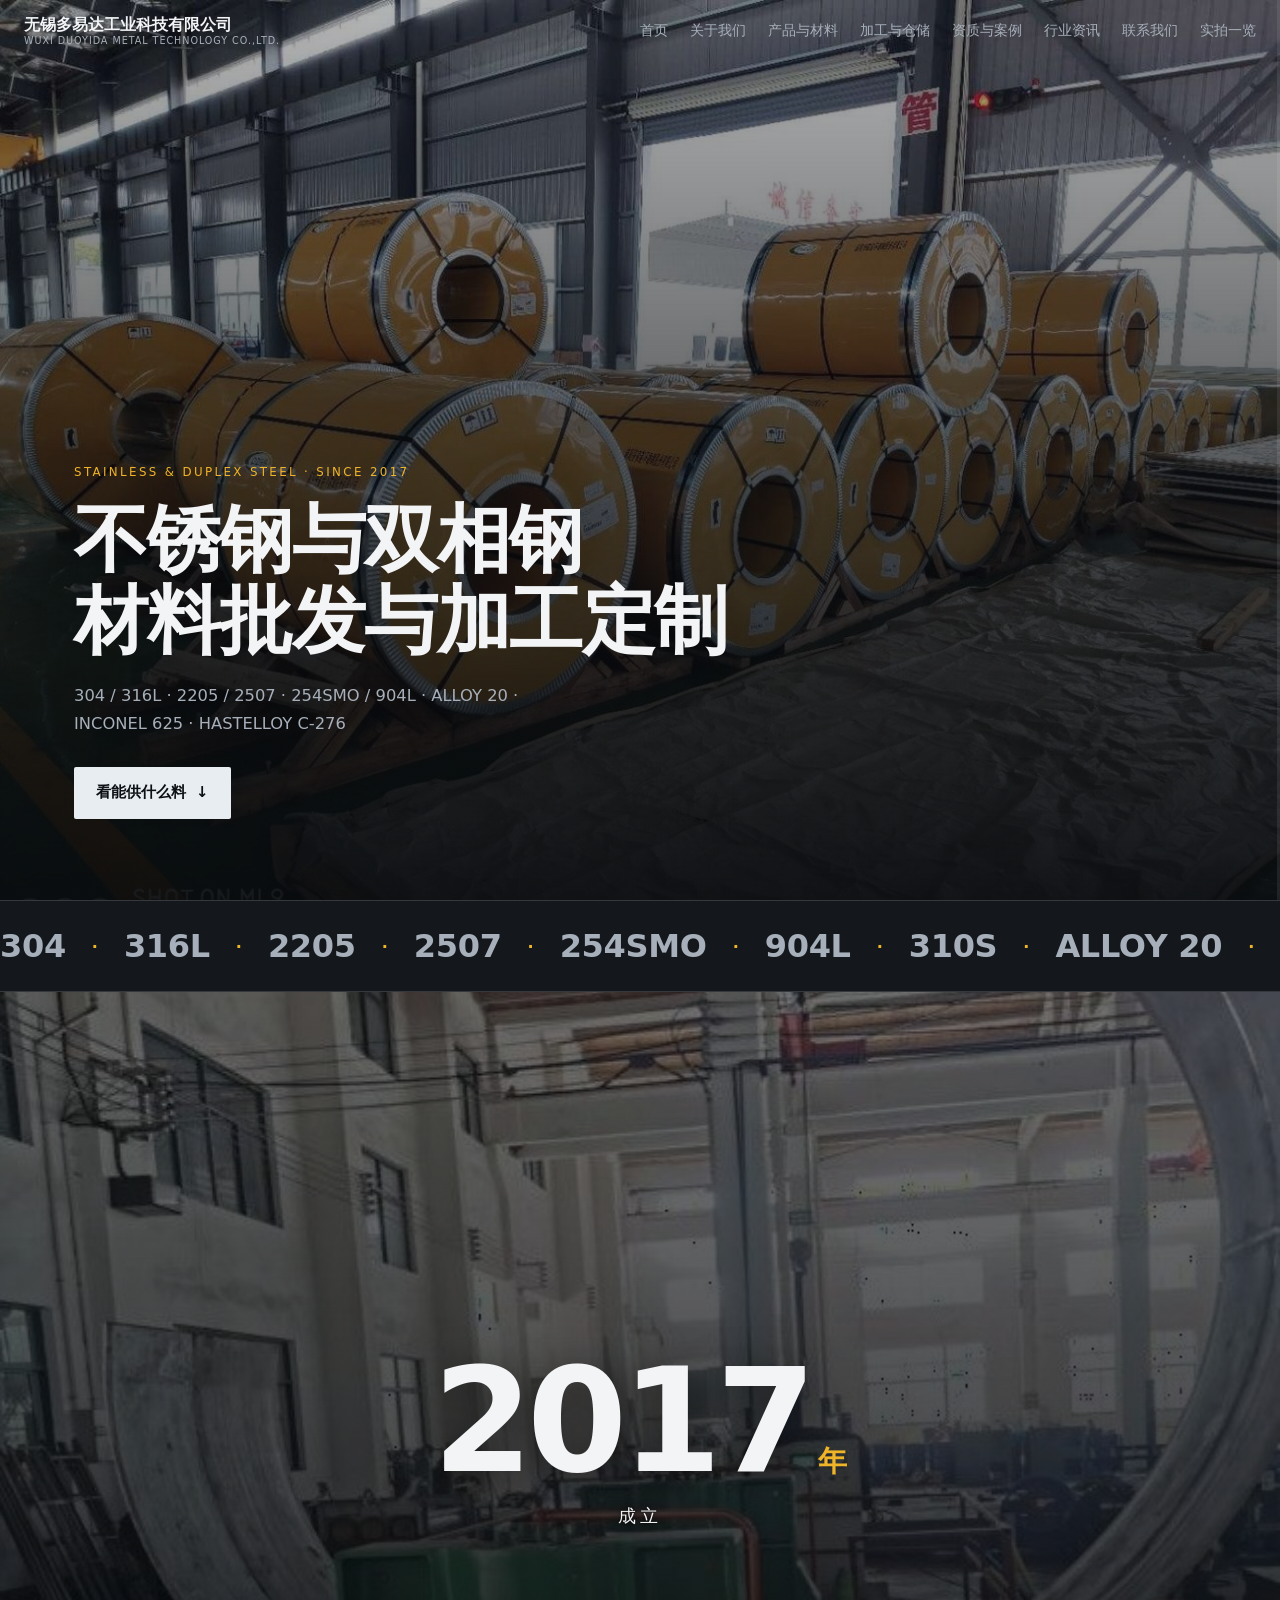
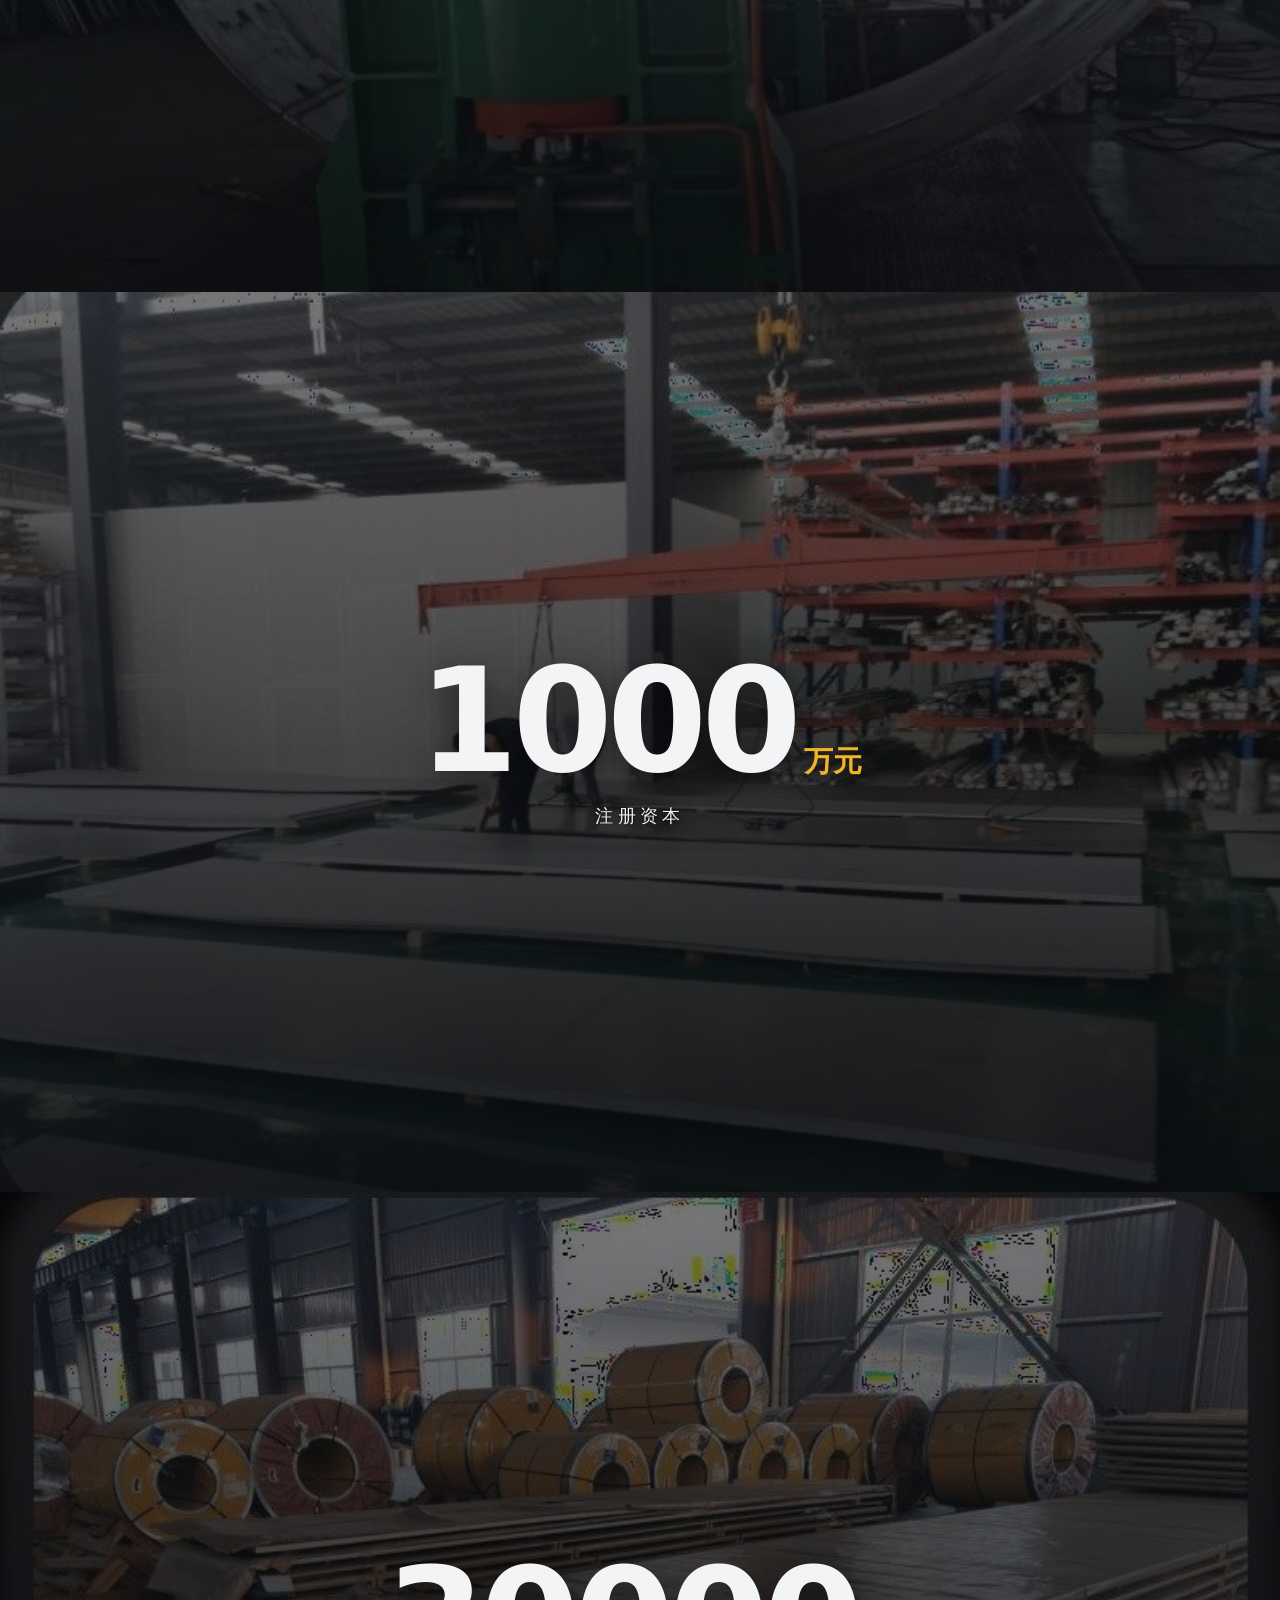
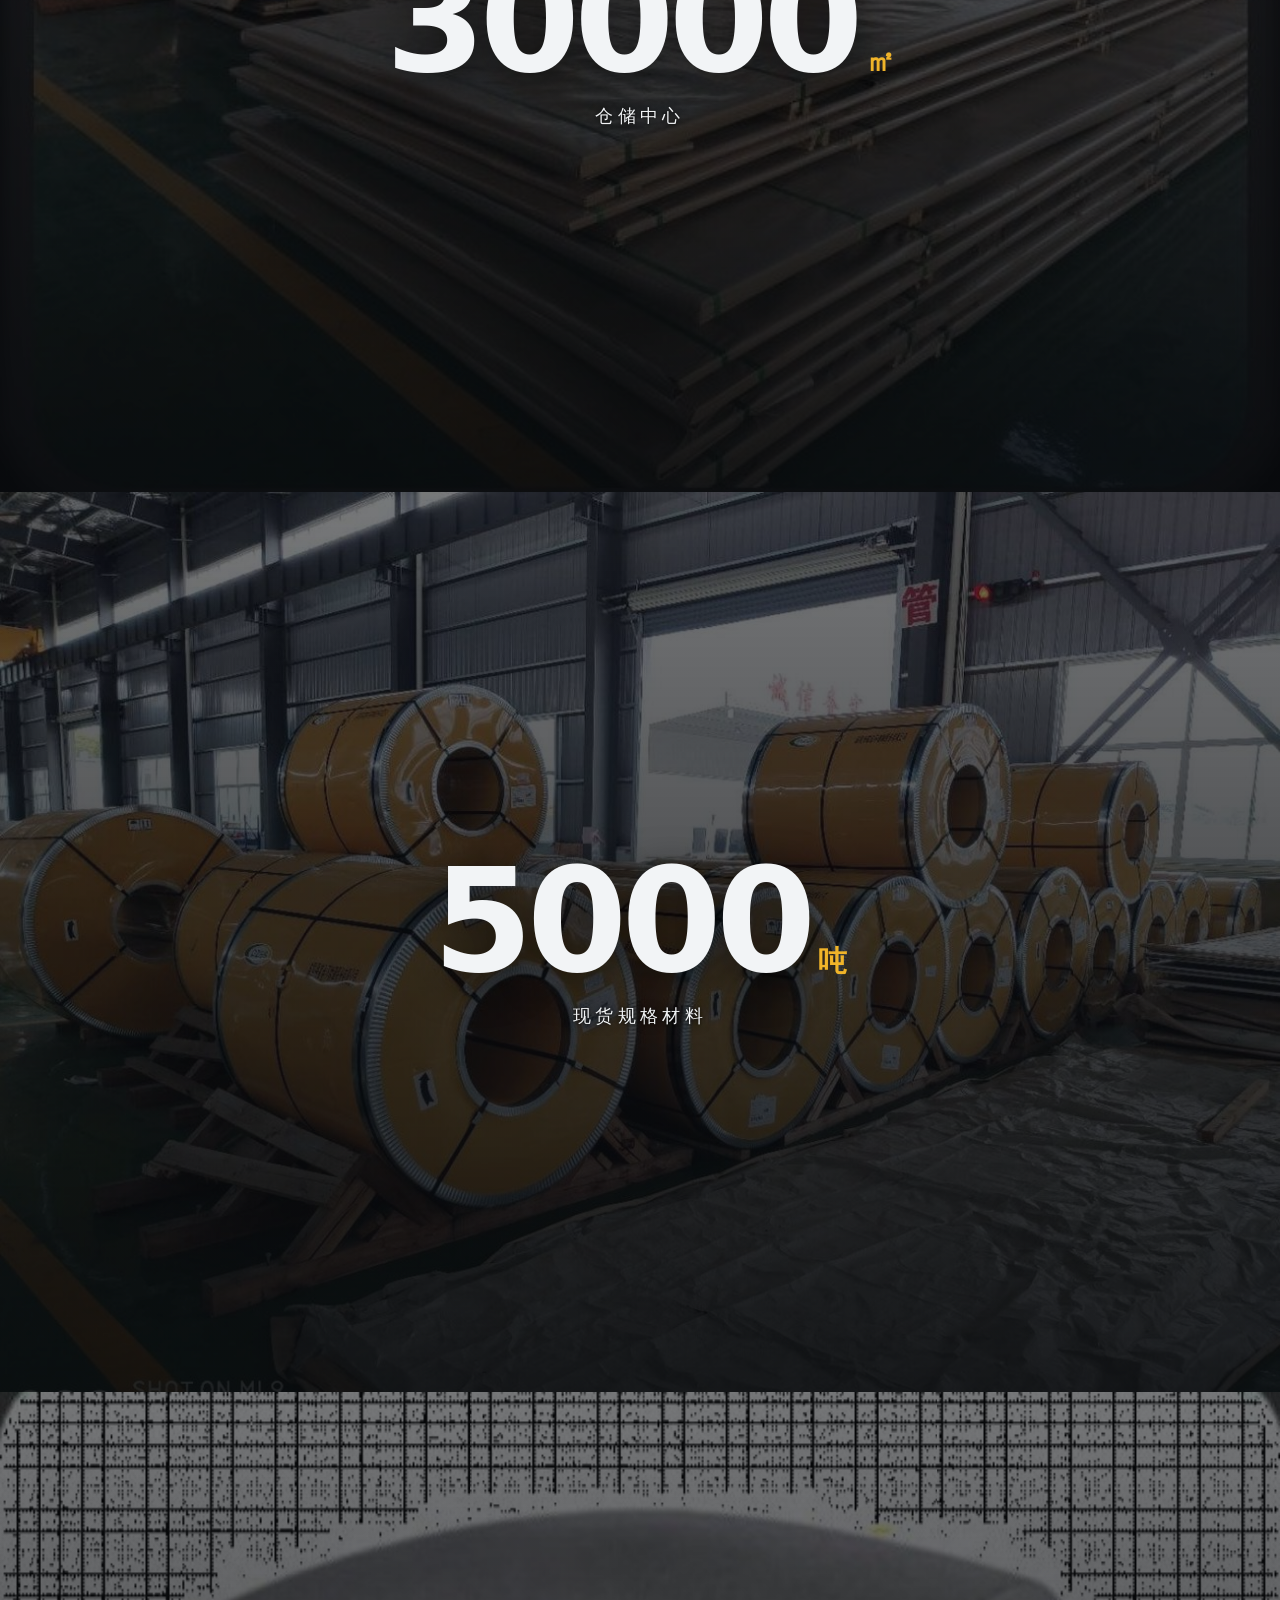
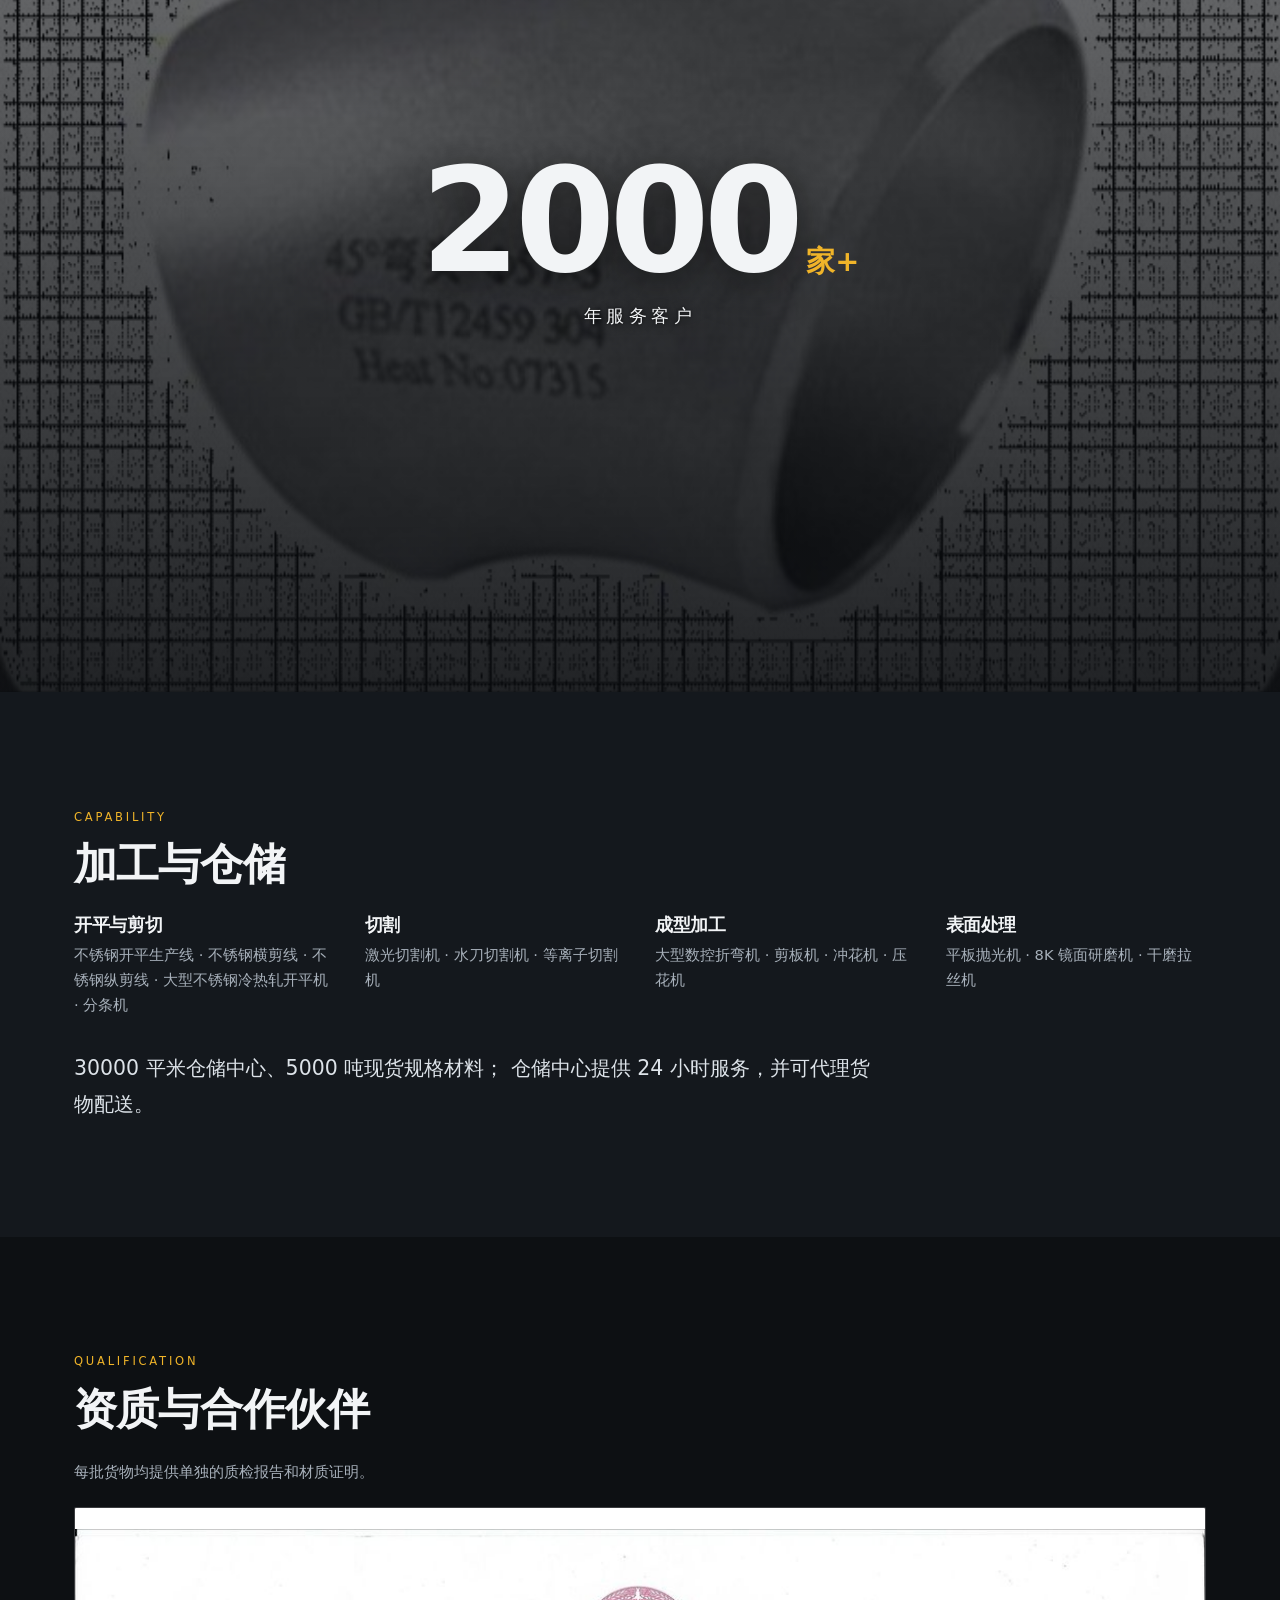
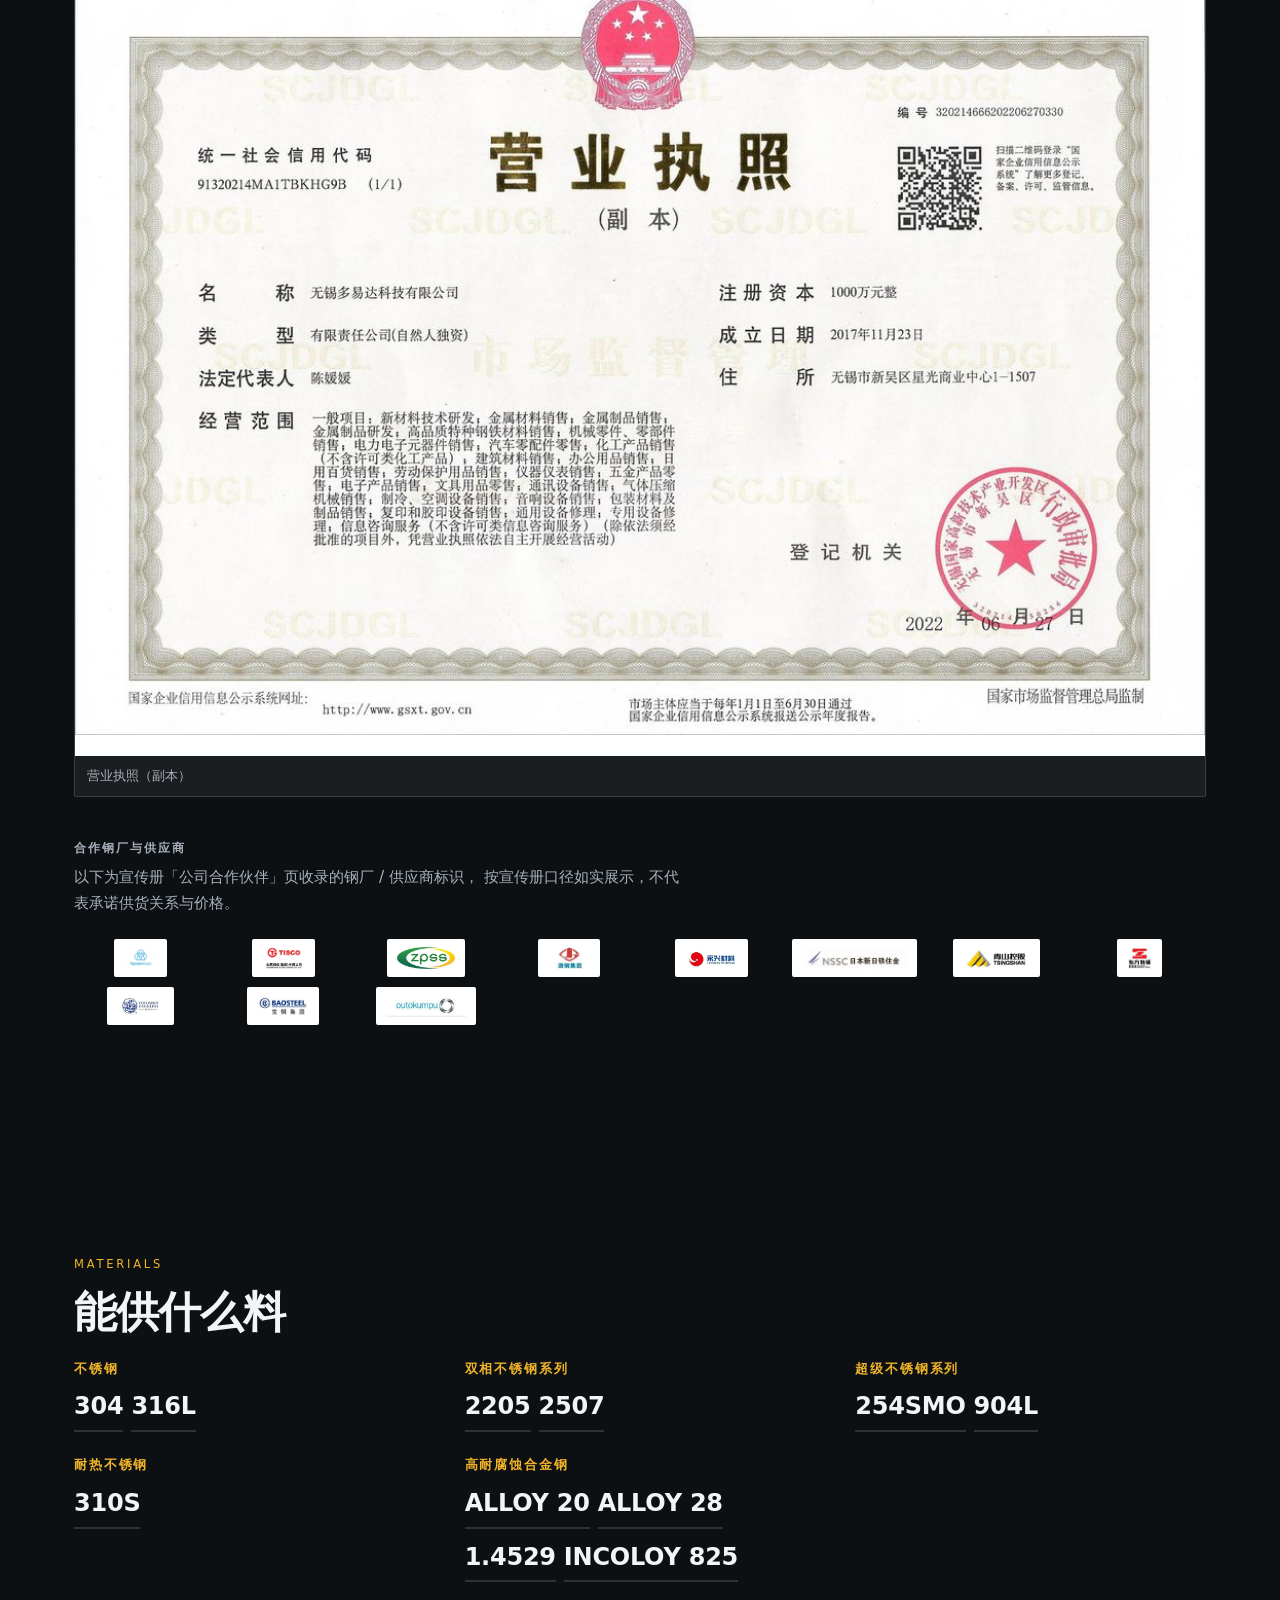
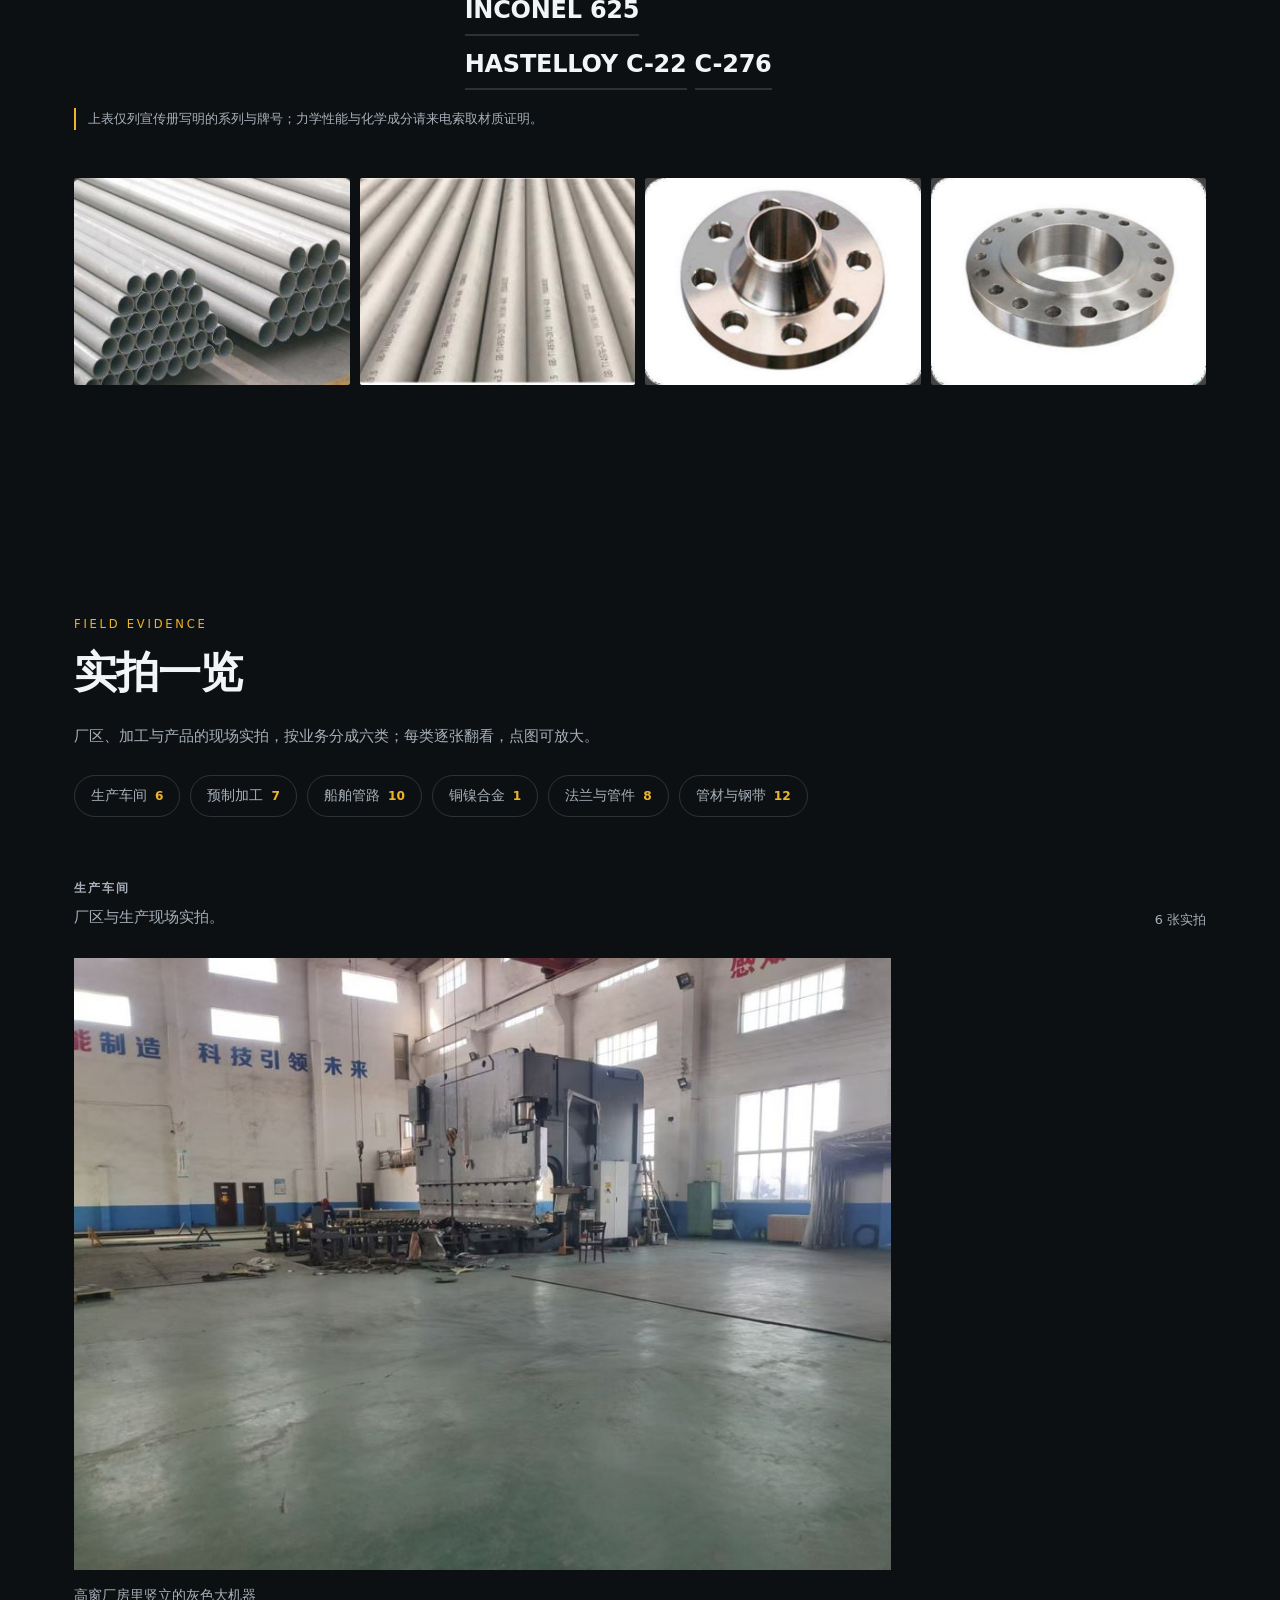
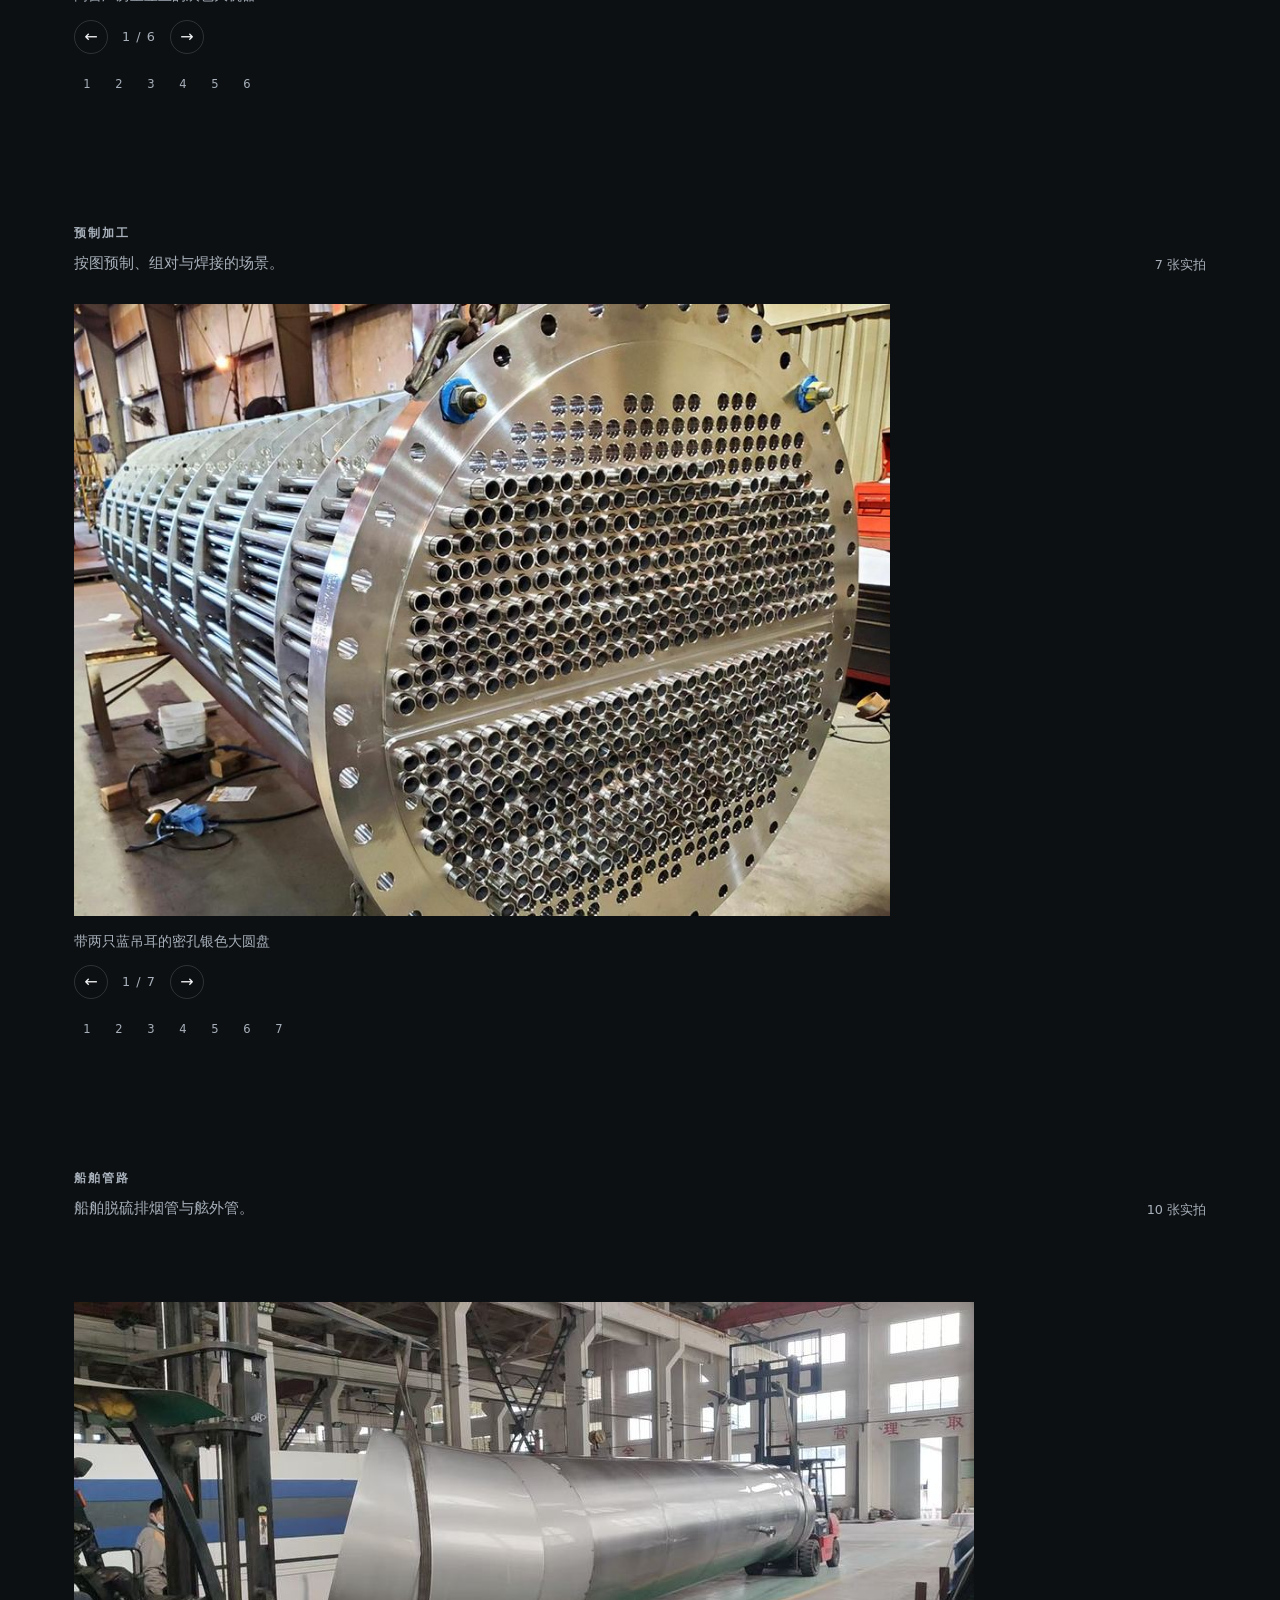
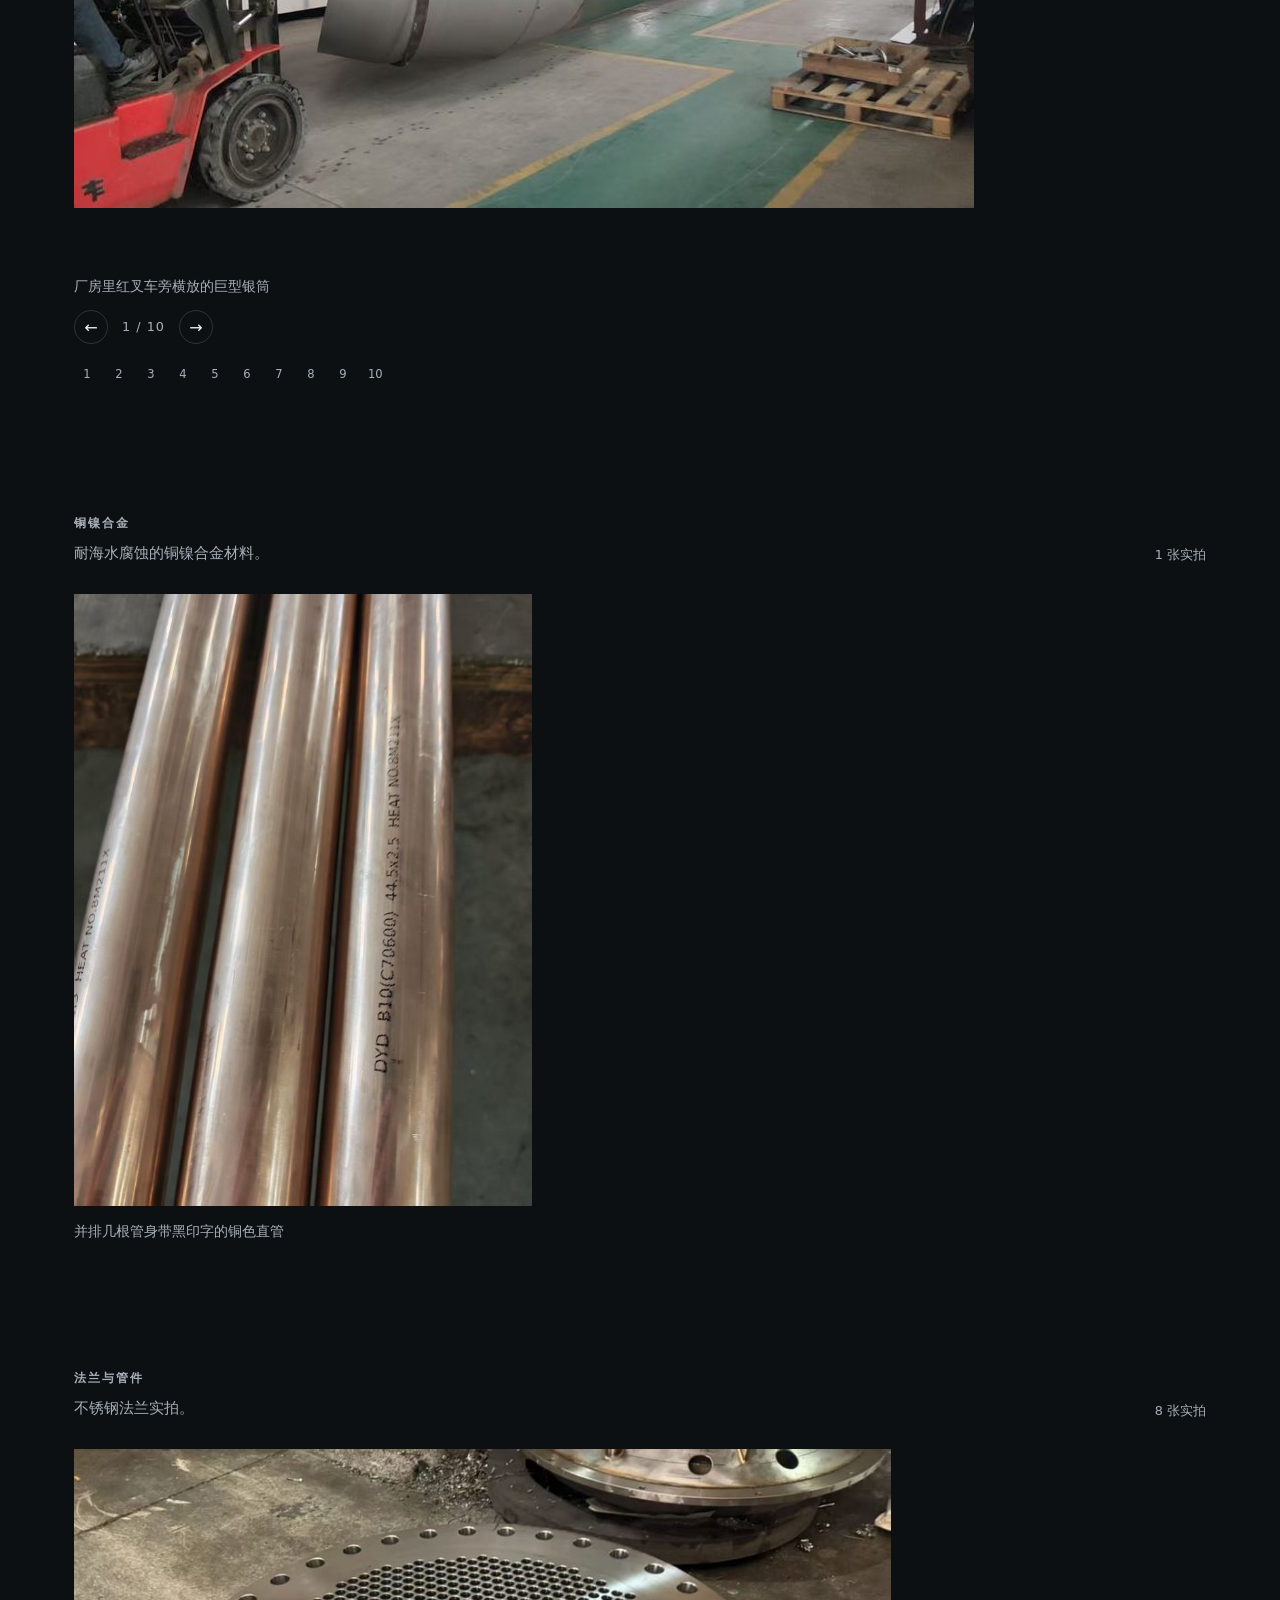
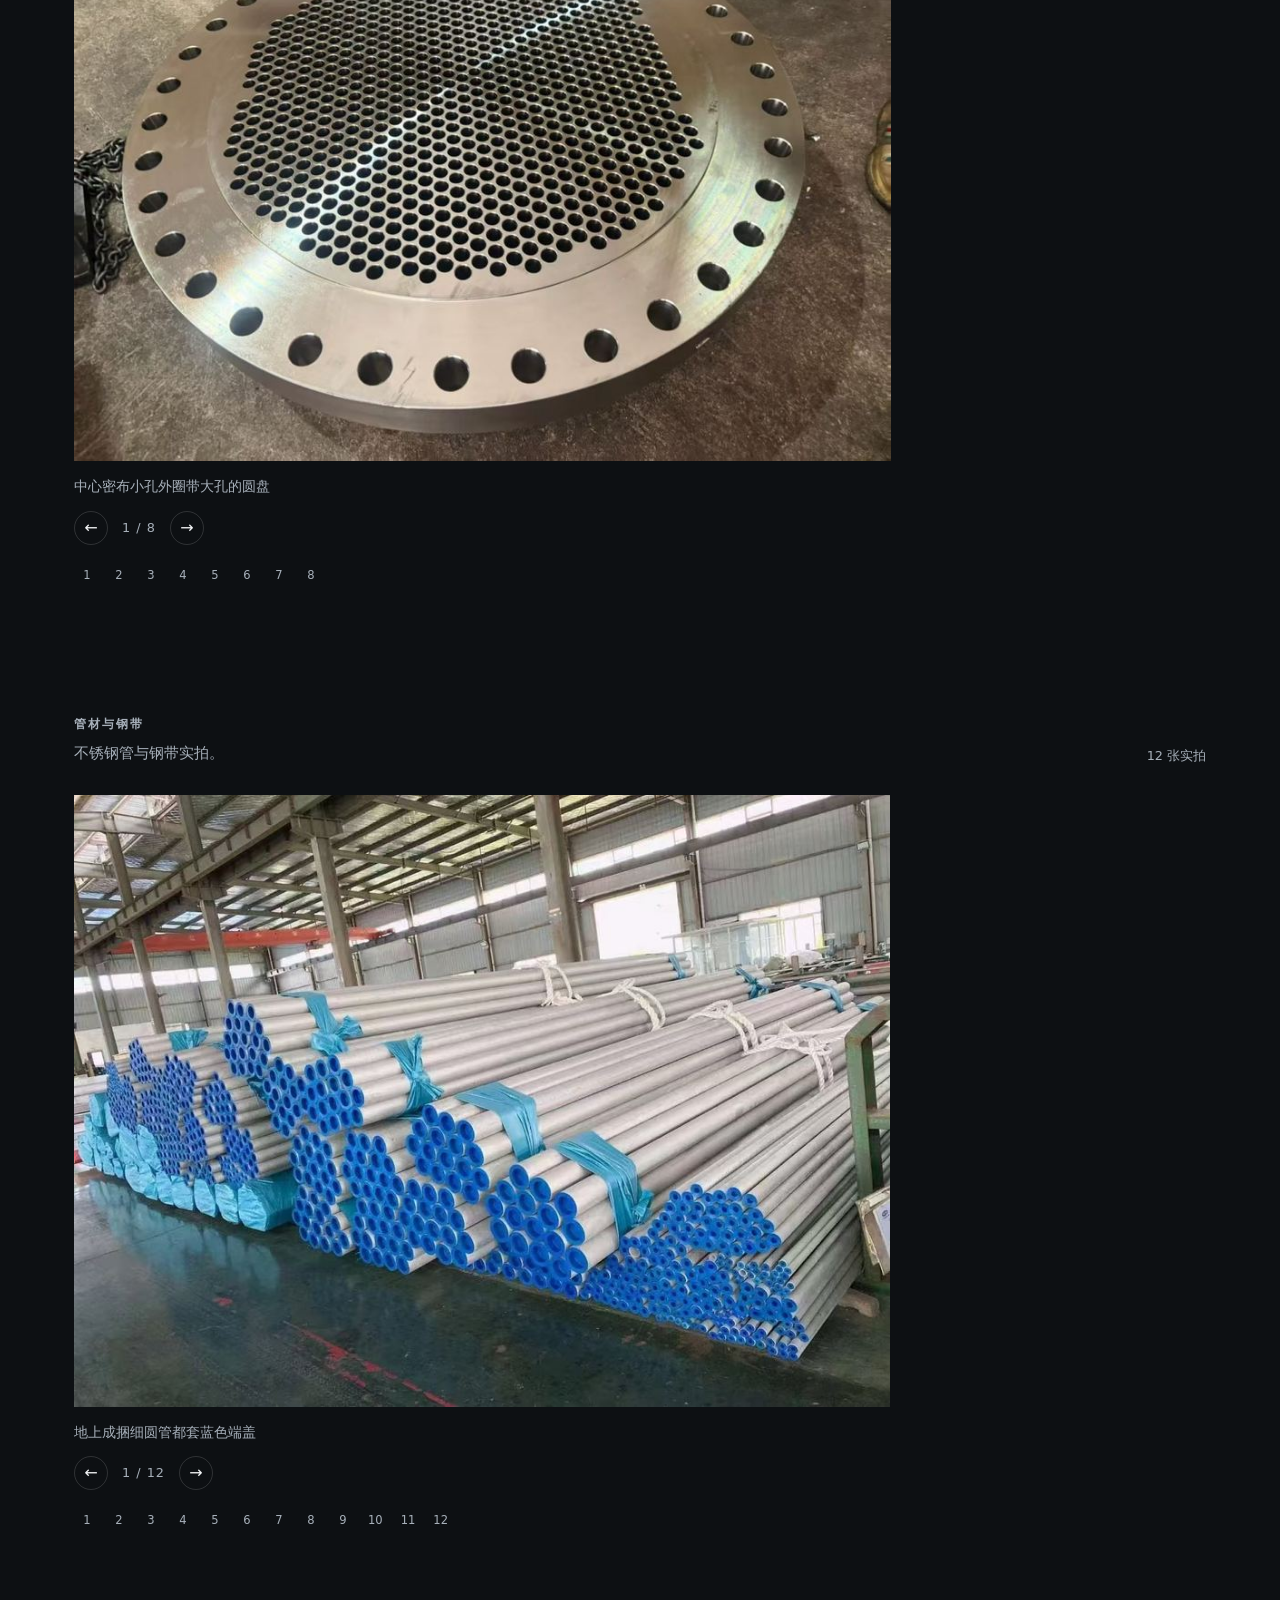
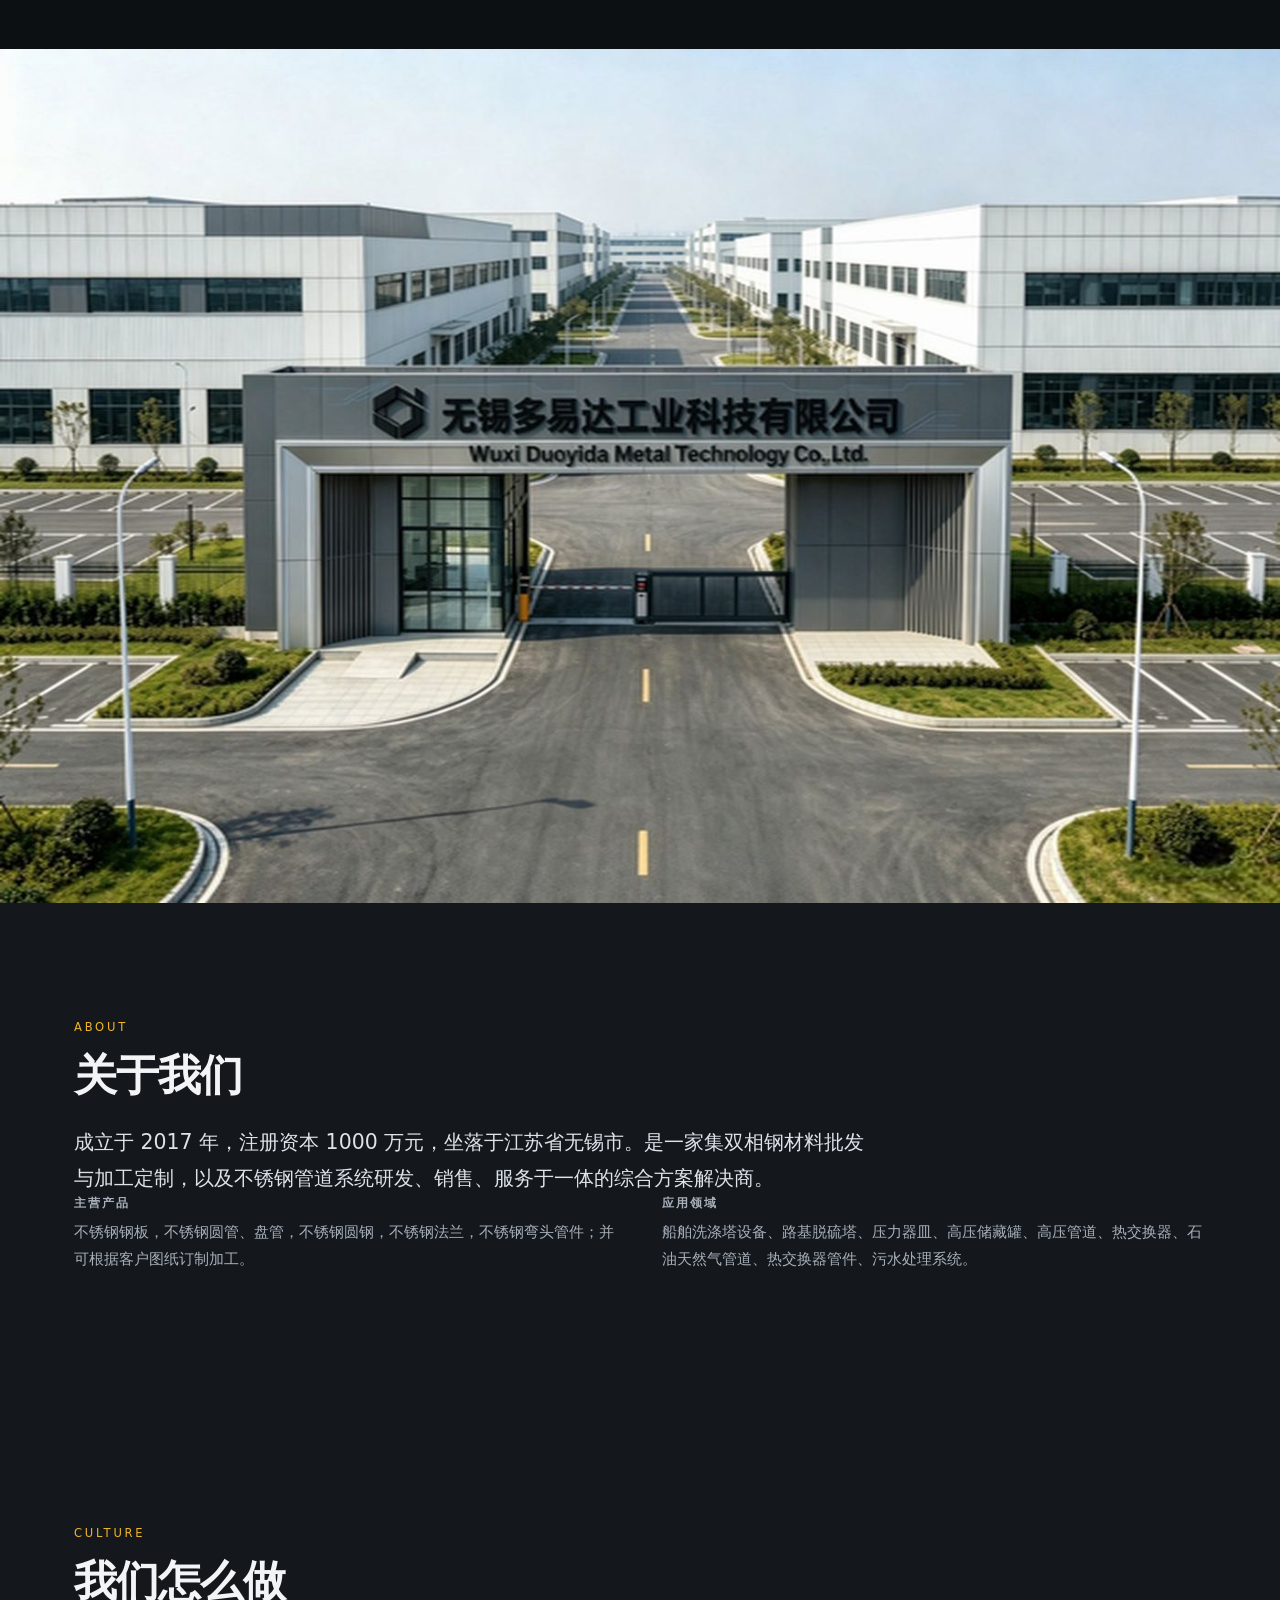
==== commit 5f9ebe6c: "cinema 实拍一览改为六类分组走马灯：44 张默认全部可达、零 JS 锚点翻页、等高舞台不铺满" ====
--- a/cinema/index.html
+++ b/cinema/index.html
@@ -257,14 +257,22 @@
     </div>
   </section>
 
-  <!-- 实拍一览（公司照片包，44 张已过审计；一屏一主角 + 证据展开层） -->
+  <!-- 实拍一览（44 张已过审计；六类分组走马灯，零 JS） -->
   <section class="block" id="photos">
     <div class="wrap">
       <p class="kick">Field Evidence</p>
       <h2 class="big">实拍一览</h2>
-      <p class="muted">厂区、加工与产品的现场实拍，按业务分组。每组一张主图，其余实拍证据可展开逐张查看。</p>
-    </div>
-      <div class="photorow" data-photo-group="p-workshop" role="group" aria-label="生产车间实拍证据">
+      <p class="muted">厂区、加工与产品的现场实拍，按业务分成六类；每类逐张翻看，点图可放大。</p>
+      <nav class="photocats" aria-label="实拍分类">
+        <a href="#p-workshop">生产车间 <b>6</b></a>
+        <a href="#p-prefab">预制加工 <b>7</b></a>
+        <a href="#p-marine">船舶管路 <b>10</b></a>
+        <a href="#p-cupronickel">铜镍合金 <b>1</b></a>
+        <a href="#p-fittings">法兰与管件 <b>8</b></a>
+        <a href="#p-tube">管材与钢带 <b>12</b></a>
+      </nav>
+    </div>
+      <div class="photorow" id="p-workshop" data-photo-group="p-workshop" role="group" aria-label="生产车间实拍证据">
         <div class="wrap photorow__head">
           <div>
             <h3 class="k3">生产车间</h3>
@@ -272,69 +280,105 @@
           </div>
           <span class="photorow__n">6 张实拍</span>
         </div>
-        <figure class="photorow__feature">
-          <button class="photorow__zoom" type="button"
+        <div class="photorow__feature">
+          <div class="photorow__reel" id="reel-p-workshop" tabindex="0"
+               role="region" aria-label="生产车间走马灯，左右滚动或点箭头翻看">
+            <figure class="photorow__shot" id="p-workshop-1">
+              <button class="photorow__zoom" type="button"
               data-zoom="../assets/img/photos/workshop/e0075286487ff895ee38865ffb32c03f.jpg" data-zoom-alt="高窗厂房里竖立的灰色大机器" data-zoom-cap="高窗厂房里竖立的灰色大机器"
               aria-label="放大查看：高窗厂房里竖立的灰色大机器">
-            <img src="../assets/img/photos/workshop/e0075286487ff895ee38865ffb32c03f.jpg" alt="高窗厂房里竖立的灰色大机器" width="900" height="674" style="--ph-w: 900px"
-                 loading="lazy" decoding="async">
-          </button>
-          <figcaption>高窗厂房里竖立的灰色大机器</figcaption>
-        </figure>
-        <div class="wrap">
-          <details class="photorow__evidence">
-            <summary>展开本组其余 5 张实拍证据</summary>
-            <div class="photorow__grid">
-          <figure class="photorow__shot photorow__shot--tall">
-            <button class="photorow__zoom" type="button"
+            <img src="../assets/img/photos/workshop/e0075286487ff895ee38865ffb32c03f.jpg" alt="高窗厂房里竖立的灰色大机器" width="900" height="674"
+                 style="--ph-w: 900px" loading="lazy" decoding="async">
+          </button>
+              <figcaption>高窗厂房里竖立的灰色大机器</figcaption>
+              <nav class="photorow__ctl" aria-label="生产车间实拍切换">
+                <a class="photorow__arrow" href="#p-workshop-6" aria-label="上一张">←</a>
+                <span class="photorow__idx">1 / 6</span>
+                <a class="photorow__arrow" href="#p-workshop-2" aria-label="下一张">→</a>
+              </nav>
+            </figure>
+            <figure class="photorow__shot" id="p-workshop-2">
+              <button class="photorow__zoom" type="button"
               data-zoom="../assets/img/photos/workshop/微信图片_20211108135839.jpg" data-zoom-alt="墙边木梯旁绿色机器卷着弧形板" data-zoom-cap="墙边木梯旁绿色机器卷着弧形板"
               aria-label="放大查看：墙边木梯旁绿色机器卷着弧形板">
             <img src="../assets/img/photos/workshop/微信图片_20211108135839.jpg" alt="墙边木梯旁绿色机器卷着弧形板" width="674" height="900"
-                 loading="lazy" decoding="async">
-          </button>
-            <figcaption>墙边木梯旁绿色机器卷着弧形板</figcaption>
-          </figure>
-          <figure class="photorow__shot photorow__shot--tall">
-            <button class="photorow__zoom" type="button"
+                 style="--ph-w: 674px" loading="lazy" decoding="async">
+          </button>
+              <figcaption>墙边木梯旁绿色机器卷着弧形板</figcaption>
+              <nav class="photorow__ctl" aria-label="生产车间实拍切换">
+                <a class="photorow__arrow" href="#p-workshop-1" aria-label="上一张">←</a>
+                <span class="photorow__idx">2 / 6</span>
+                <a class="photorow__arrow" href="#p-workshop-3" aria-label="下一张">→</a>
+              </nav>
+            </figure>
+            <figure class="photorow__shot" id="p-workshop-3">
+              <button class="photorow__zoom" type="button"
               data-zoom="../assets/img/photos/workshop/微信图片_20211108135842.jpg" data-zoom-alt="绿色机器前立起的整圈银色弧板" data-zoom-cap="绿色机器前立起的整圈银色弧板"
               aria-label="放大查看：绿色机器前立起的整圈银色弧板">
             <img src="../assets/img/photos/workshop/微信图片_20211108135842.jpg" alt="绿色机器前立起的整圈银色弧板" width="674" height="900"
-                 loading="lazy" decoding="async">
-          </button>
-            <figcaption>绿色机器前立起的整圈银色弧板</figcaption>
-          </figure>
-          <figure class="photorow__shot">
-            <button class="photorow__zoom" type="button"
+                 style="--ph-w: 674px" loading="lazy" decoding="async">
+          </button>
+              <figcaption>绿色机器前立起的整圈银色弧板</figcaption>
+              <nav class="photorow__ctl" aria-label="生产车间实拍切换">
+                <a class="photorow__arrow" href="#p-workshop-2" aria-label="上一张">←</a>
+                <span class="photorow__idx">3 / 6</span>
+                <a class="photorow__arrow" href="#p-workshop-4" aria-label="下一张">→</a>
+              </nav>
+            </figure>
+            <figure class="photorow__shot" id="p-workshop-4">
+              <button class="photorow__zoom" type="button"
               data-zoom="../assets/img/photos/workshop/微信图片_20211108135849.jpg" data-zoom-alt="顶上放着木箱的蓝白长机器" data-zoom-cap="顶上放着木箱的蓝白长机器"
               aria-label="放大查看：顶上放着木箱的蓝白长机器">
             <img src="../assets/img/photos/workshop/微信图片_20211108135849.jpg" alt="顶上放着木箱的蓝白长机器" width="900" height="674"
-                 loading="lazy" decoding="async">
-          </button>
-            <figcaption>顶上放着木箱的蓝白长机器</figcaption>
-          </figure>
-          <figure class="photorow__shot photorow__shot--tall">
-            <button class="photorow__zoom" type="button"
+                 style="--ph-w: 900px" loading="lazy" decoding="async">
+          </button>
+              <figcaption>顶上放着木箱的蓝白长机器</figcaption>
+              <nav class="photorow__ctl" aria-label="生产车间实拍切换">
+                <a class="photorow__arrow" href="#p-workshop-3" aria-label="上一张">←</a>
+                <span class="photorow__idx">4 / 6</span>
+                <a class="photorow__arrow" href="#p-workshop-5" aria-label="下一张">→</a>
+              </nav>
+            </figure>
+            <figure class="photorow__shot" id="p-workshop-5">
+              <button class="photorow__zoom" type="button"
               data-zoom="../assets/img/photos/workshop/微信图片_20211108135902.jpg" data-zoom-alt="蓝色机器前并排三个银锥筒" data-zoom-cap="蓝色机器前并排三个银锥筒"
               aria-label="放大查看：蓝色机器前并排三个银锥筒">
             <img src="../assets/img/photos/workshop/微信图片_20211108135902.jpg" alt="蓝色机器前并排三个银锥筒" width="674" height="900"
-                 loading="lazy" decoding="async">
-          </button>
-            <figcaption>蓝色机器前并排三个银锥筒</figcaption>
-          </figure>
-          <figure class="photorow__shot photorow__shot--tall">
-            <button class="photorow__zoom" type="button"
+                 style="--ph-w: 674px" loading="lazy" decoding="async">
+          </button>
+              <figcaption>蓝色机器前并排三个银锥筒</figcaption>
+              <nav class="photorow__ctl" aria-label="生产车间实拍切换">
+                <a class="photorow__arrow" href="#p-workshop-4" aria-label="上一张">←</a>
+                <span class="photorow__idx">5 / 6</span>
+                <a class="photorow__arrow" href="#p-workshop-6" aria-label="下一张">→</a>
+              </nav>
+            </figure>
+            <figure class="photorow__shot" id="p-workshop-6">
+              <button class="photorow__zoom" type="button"
               data-zoom="../assets/img/photos/workshop/微信图片_20211108135905.jpg" data-zoom-alt="蓝色长导轨机器旁堆着银色圆管" data-zoom-cap="蓝色长导轨机器旁堆着银色圆管"
               aria-label="放大查看：蓝色长导轨机器旁堆着银色圆管">
             <img src="../assets/img/photos/workshop/微信图片_20211108135905.jpg" alt="蓝色长导轨机器旁堆着银色圆管" width="674" height="900"
-                 loading="lazy" decoding="async">
-          </button>
-            <figcaption>蓝色长导轨机器旁堆着银色圆管</figcaption>
-          </figure>
-            </div>
-          </details>
-        </div>
-      </div>
-      <div class="photorow" data-photo-group="p-prefab" role="group" aria-label="预制加工实拍证据">
+                 style="--ph-w: 674px" loading="lazy" decoding="async">
+          </button>
+              <figcaption>蓝色长导轨机器旁堆着银色圆管</figcaption>
+              <nav class="photorow__ctl" aria-label="生产车间实拍切换">
+                <a class="photorow__arrow" href="#p-workshop-5" aria-label="上一张">←</a>
+                <span class="photorow__idx">6 / 6</span>
+                <a class="photorow__arrow" href="#p-workshop-1" aria-label="下一张">→</a>
+              </nav>
+            </figure>
+          </div>
+          <nav class="photorow__dots" aria-label="生产车间逐张直达">
+              <a href="#p-workshop-1" aria-label="第 1 张：高窗厂房里竖立的灰色大机器">1</a>
+              <a href="#p-workshop-2" aria-label="第 2 张：墙边木梯旁绿色机器卷着弧形板">2</a>
+              <a href="#p-workshop-3" aria-label="第 3 张：绿色机器前立起的整圈银色弧板">3</a>
+              <a href="#p-workshop-4" aria-label="第 4 张：顶上放着木箱的蓝白长机器">4</a>
+              <a href="#p-workshop-5" aria-label="第 5 张：蓝色机器前并排三个银锥筒">5</a>
+              <a href="#p-workshop-6" aria-label="第 6 张：蓝色长导轨机器旁堆着银色圆管">6</a>
+          </nav>
+        </div>
+      </div>
+      <div class="photorow" id="p-prefab" data-photo-group="p-prefab" role="group" aria-label="预制加工实拍证据">
         <div class="wrap photorow__head">
           <div>
             <h3 class="k3">预制加工</h3>
@@ -342,78 +386,120 @@
           </div>
           <span class="photorow__n">7 张实拍</span>
         </div>
-        <figure class="photorow__feature">
-          <button class="photorow__zoom" type="button"
+        <div class="photorow__feature">
+          <div class="photorow__reel" id="reel-p-prefab" tabindex="0"
+               role="region" aria-label="预制加工走马灯，左右滚动或点箭头翻看">
+            <figure class="photorow__shot" id="p-prefab-1">
+              <button class="photorow__zoom" type="button"
               data-zoom="../assets/img/photos/prefab/第10页-50_1_.jpg" data-zoom-alt="带两只蓝吊耳的密孔银色大圆盘" data-zoom-cap="带两只蓝吊耳的密孔银色大圆盘"
               aria-label="放大查看：带两只蓝吊耳的密孔银色大圆盘">
-            <img src="../assets/img/photos/prefab/第10页-50_1_.jpg" alt="带两只蓝吊耳的密孔银色大圆盘" width="900" height="675" style="--ph-w: 900px"
-                 loading="lazy" decoding="async">
-          </button>
-          <figcaption>带两只蓝吊耳的密孔银色大圆盘</figcaption>
-        </figure>
-        <div class="wrap">
-          <details class="photorow__evidence">
-            <summary>展开本组其余 6 张实拍证据</summary>
-            <div class="photorow__grid">
-          <figure class="photorow__shot photorow__shot--tall">
-            <button class="photorow__zoom" type="button"
+            <img src="../assets/img/photos/prefab/第10页-50_1_.jpg" alt="带两只蓝吊耳的密孔银色大圆盘" width="900" height="675"
+                 style="--ph-w: 900px" loading="lazy" decoding="async">
+          </button>
+              <figcaption>带两只蓝吊耳的密孔银色大圆盘</figcaption>
+              <nav class="photorow__ctl" aria-label="预制加工实拍切换">
+                <a class="photorow__arrow" href="#p-prefab-7" aria-label="上一张">←</a>
+                <span class="photorow__idx">1 / 7</span>
+                <a class="photorow__arrow" href="#p-prefab-2" aria-label="下一张">→</a>
+              </nav>
+            </figure>
+            <figure class="photorow__shot" id="p-prefab-2">
+              <button class="photorow__zoom" type="button"
               data-zoom="../assets/img/photos/prefab/40a44bbb207e10b4e659510fa560eb2d.jpg" data-zoom-alt="带钢印的双法兰短管与两圈环纹" data-zoom-cap="带钢印的双法兰短管与两圈环纹"
               aria-label="放大查看：带钢印的双法兰短管与两圈环纹">
             <img src="../assets/img/photos/prefab/40a44bbb207e10b4e659510fa560eb2d.jpg" alt="带钢印的双法兰短管与两圈环纹" width="675" height="900"
-                 loading="lazy" decoding="async">
-          </button>
-            <figcaption>带钢印的双法兰短管与两圈环纹</figcaption>
-          </figure>
-          <figure class="photorow__shot photorow__shot--tall">
-            <button class="photorow__zoom" type="button"
+                 style="--ph-w: 675px" loading="lazy" decoding="async">
+          </button>
+              <figcaption>带钢印的双法兰短管与两圈环纹</figcaption>
+              <nav class="photorow__ctl" aria-label="预制加工实拍切换">
+                <a class="photorow__arrow" href="#p-prefab-1" aria-label="上一张">←</a>
+                <span class="photorow__idx">2 / 7</span>
+                <a class="photorow__arrow" href="#p-prefab-3" aria-label="下一张">→</a>
+              </nav>
+            </figure>
+            <figure class="photorow__shot" id="p-prefab-3">
+              <button class="photorow__zoom" type="button"
               data-zoom="../assets/img/photos/prefab/5327de42bb5790ada122598cee13cc3e.jpg" data-zoom-alt="墙边木梯前斜堆的一排法兰长管" data-zoom-cap="墙边木梯前斜堆的一排法兰长管"
               aria-label="放大查看：墙边木梯前斜堆的一排法兰长管">
             <img src="../assets/img/photos/prefab/5327de42bb5790ada122598cee13cc3e.jpg" alt="墙边木梯前斜堆的一排法兰长管" width="674" height="900"
-                 loading="lazy" decoding="async">
-          </button>
-            <figcaption>墙边木梯前斜堆的一排法兰长管</figcaption>
-          </figure>
-          <figure class="photorow__shot photorow__shot--tall">
-            <button class="photorow__zoom" type="button"
+                 style="--ph-w: 674px" loading="lazy" decoding="async">
+          </button>
+              <figcaption>墙边木梯前斜堆的一排法兰长管</figcaption>
+              <nav class="photorow__ctl" aria-label="预制加工实拍切换">
+                <a class="photorow__arrow" href="#p-prefab-2" aria-label="上一张">←</a>
+                <span class="photorow__idx">3 / 7</span>
+                <a class="photorow__arrow" href="#p-prefab-4" aria-label="下一张">→</a>
+              </nav>
+            </figure>
+            <figure class="photorow__shot" id="p-prefab-4">
+              <button class="photorow__zoom" type="button"
               data-zoom="../assets/img/photos/prefab/bd07b61ede84b1a784975c2b01803fe2.jpg" data-zoom-alt="地上覆着透明膜的银色大锥筒" data-zoom-cap="地上覆着透明膜的银色大锥筒"
               aria-label="放大查看：地上覆着透明膜的银色大锥筒">
             <img src="../assets/img/photos/prefab/bd07b61ede84b1a784975c2b01803fe2.jpg" alt="地上覆着透明膜的银色大锥筒" width="674" height="900"
-                 loading="lazy" decoding="async">
-          </button>
-            <figcaption>地上覆着透明膜的银色大锥筒</figcaption>
-          </figure>
-          <figure class="photorow__shot">
-            <button class="photorow__zoom" type="button"
+                 style="--ph-w: 674px" loading="lazy" decoding="async">
+          </button>
+              <figcaption>地上覆着透明膜的银色大锥筒</figcaption>
+              <nav class="photorow__ctl" aria-label="预制加工实拍切换">
+                <a class="photorow__arrow" href="#p-prefab-3" aria-label="上一张">←</a>
+                <span class="photorow__idx">4 / 7</span>
+                <a class="photorow__arrow" href="#p-prefab-5" aria-label="下一张">→</a>
+              </nav>
+            </figure>
+            <figure class="photorow__shot" id="p-prefab-5">
+              <button class="photorow__zoom" type="button"
               data-zoom="../assets/img/photos/prefab/bd80b3779aa120828a3f2d39efa90c58.jpg" data-zoom-alt="木箱里交叉叠放的带法兰弯管" data-zoom-cap="木箱里交叉叠放的带法兰弯管"
               aria-label="放大查看：木箱里交叉叠放的带法兰弯管">
             <img src="../assets/img/photos/prefab/bd80b3779aa120828a3f2d39efa90c58.jpg" alt="木箱里交叉叠放的带法兰弯管" width="900" height="900"
-                 loading="lazy" decoding="async">
-          </button>
-            <figcaption>木箱里交叉叠放的带法兰弯管</figcaption>
-          </figure>
-          <figure class="photorow__shot photorow__shot--tall">
-            <button class="photorow__zoom" type="button"
+                 style="--ph-w: 900px" loading="lazy" decoding="async">
+          </button>
+              <figcaption>木箱里交叉叠放的带法兰弯管</figcaption>
+              <nav class="photorow__ctl" aria-label="预制加工实拍切换">
+                <a class="photorow__arrow" href="#p-prefab-4" aria-label="上一张">←</a>
+                <span class="photorow__idx">5 / 7</span>
+                <a class="photorow__arrow" href="#p-prefab-6" aria-label="下一张">→</a>
+              </nav>
+            </figure>
+            <figure class="photorow__shot" id="p-prefab-6">
+              <button class="photorow__zoom" type="button"
               data-zoom="../assets/img/photos/prefab/c767a5d0470122db11d8e6dfea8a81c3.jpg" data-zoom-alt="绿色支架旁堆着大法兰长管和小法兰" data-zoom-cap="绿色支架旁堆着大法兰长管和小法兰"
               aria-label="放大查看：绿色支架旁堆着大法兰长管和小法兰">
             <img src="../assets/img/photos/prefab/c767a5d0470122db11d8e6dfea8a81c3.jpg" alt="绿色支架旁堆着大法兰长管和小法兰" width="674" height="900"
-                 loading="lazy" decoding="async">
-          </button>
-            <figcaption>绿色支架旁堆着大法兰长管和小法兰</figcaption>
-          </figure>
-          <figure class="photorow__shot photorow__shot--tall">
-            <button class="photorow__zoom" type="button"
+                 style="--ph-w: 674px" loading="lazy" decoding="async">
+          </button>
+              <figcaption>绿色支架旁堆着大法兰长管和小法兰</figcaption>
+              <nav class="photorow__ctl" aria-label="预制加工实拍切换">
+                <a class="photorow__arrow" href="#p-prefab-5" aria-label="上一张">←</a>
+                <span class="photorow__idx">6 / 7</span>
+                <a class="photorow__arrow" href="#p-prefab-7" aria-label="下一张">→</a>
+              </nav>
+            </figure>
+            <figure class="photorow__shot" id="p-prefab-7">
+              <button class="photorow__zoom" type="button"
               data-zoom="../assets/img/photos/prefab/d0e180d394de614054a8251e2f4784d2.jpg" data-zoom-alt="厂房里带脚轮的蜂窝孔黑色大方箱" data-zoom-cap="厂房里带脚轮的蜂窝孔黑色大方箱"
               aria-label="放大查看：厂房里带脚轮的蜂窝孔黑色大方箱">
             <img src="../assets/img/photos/prefab/d0e180d394de614054a8251e2f4784d2.jpg" alt="厂房里带脚轮的蜂窝孔黑色大方箱" width="675" height="900"
-                 loading="lazy" decoding="async">
-          </button>
-            <figcaption>厂房里带脚轮的蜂窝孔黑色大方箱</figcaption>
-          </figure>
-            </div>
-          </details>
-        </div>
-      </div>
-      <div class="photorow" data-photo-group="p-marine" role="group" aria-label="船舶管路实拍证据">
+                 style="--ph-w: 675px" loading="lazy" decoding="async">
+          </button>
+              <figcaption>厂房里带脚轮的蜂窝孔黑色大方箱</figcaption>
+              <nav class="photorow__ctl" aria-label="预制加工实拍切换">
+                <a class="photorow__arrow" href="#p-prefab-6" aria-label="上一张">←</a>
+                <span class="photorow__idx">7 / 7</span>
+                <a class="photorow__arrow" href="#p-prefab-1" aria-label="下一张">→</a>
+              </nav>
+            </figure>
+          </div>
+          <nav class="photorow__dots" aria-label="预制加工逐张直达">
+              <a href="#p-prefab-1" aria-label="第 1 张：带两只蓝吊耳的密孔银色大圆盘">1</a>
+              <a href="#p-prefab-2" aria-label="第 2 张：带钢印的双法兰短管与两圈环纹">2</a>
+              <a href="#p-prefab-3" aria-label="第 3 张：墙边木梯前斜堆的一排法兰长管">3</a>
+              <a href="#p-prefab-4" aria-label="第 4 张：地上覆着透明膜的银色大锥筒">4</a>
+              <a href="#p-prefab-5" aria-label="第 5 张：木箱里交叉叠放的带法兰弯管">5</a>
+              <a href="#p-prefab-6" aria-label="第 6 张：绿色支架旁堆着大法兰长管和小法兰">6</a>
+              <a href="#p-prefab-7" aria-label="第 7 张：厂房里带脚轮的蜂窝孔黑色大方箱">7</a>
+          </nav>
+        </div>
+      </div>
+      <div class="photorow" id="p-marine" data-photo-group="p-marine" role="group" aria-label="船舶管路实拍证据">
         <div class="wrap photorow__head">
           <div>
             <h3 class="k3">船舶管路</h3>
@@ -421,105 +507,165 @@
           </div>
           <span class="photorow__n">10 张实拍</span>
         </div>
-        <figure class="photorow__feature">
-          <button class="photorow__zoom" type="button"
+        <div class="photorow__feature">
+          <div class="photorow__reel" id="reel-p-marine" tabindex="0"
+               role="region" aria-label="船舶管路走马灯，左右滚动或点箭头翻看">
+            <figure class="photorow__shot" id="p-marine-1">
+              <button class="photorow__zoom" type="button"
               data-zoom="../assets/img/photos/marine/19d93dddcc3637b570eb5807b406a2bf.jpg" data-zoom-alt="厂房里红叉车旁横放的巨型银筒" data-zoom-cap="厂房里红叉车旁横放的巨型银筒"
               aria-label="放大查看：厂房里红叉车旁横放的巨型银筒">
-            <img src="../assets/img/photos/marine/19d93dddcc3637b570eb5807b406a2bf.jpg" alt="厂房里红叉车旁横放的巨型银筒" width="900" height="506" style="--ph-w: 900px"
-                 loading="lazy" decoding="async">
-          </button>
-          <figcaption>厂房里红叉车旁横放的巨型银筒</figcaption>
-        </figure>
-        <div class="wrap">
-          <details class="photorow__evidence">
-            <summary>展开本组其余 9 张实拍证据</summary>
-            <div class="photorow__grid">
-          <figure class="photorow__shot">
-            <button class="photorow__zoom" type="button"
+            <img src="../assets/img/photos/marine/19d93dddcc3637b570eb5807b406a2bf.jpg" alt="厂房里红叉车旁横放的巨型银筒" width="900" height="506"
+                 style="--ph-w: 900px" loading="lazy" decoding="async">
+          </button>
+              <figcaption>厂房里红叉车旁横放的巨型银筒</figcaption>
+              <nav class="photorow__ctl" aria-label="船舶管路实拍切换">
+                <a class="photorow__arrow" href="#p-marine-10" aria-label="上一张">←</a>
+                <span class="photorow__idx">1 / 10</span>
+                <a class="photorow__arrow" href="#p-marine-2" aria-label="下一张">→</a>
+              </nav>
+            </figure>
+            <figure class="photorow__shot" id="p-marine-2">
+              <button class="photorow__zoom" type="button"
               data-zoom="../assets/img/photos/marine/1f5cc3405edb968f4fccce72a10c3d06.jpg" data-zoom-alt="蓝色滚轮架上横放的开口大圆筒" data-zoom-cap="蓝色滚轮架上横放的开口大圆筒"
               aria-label="放大查看：蓝色滚轮架上横放的开口大圆筒">
             <img src="../assets/img/photos/marine/1f5cc3405edb968f4fccce72a10c3d06.jpg" alt="蓝色滚轮架上横放的开口大圆筒" width="900" height="675"
-                 loading="lazy" decoding="async">
-          </button>
-            <figcaption>蓝色滚轮架上横放的开口大圆筒</figcaption>
-          </figure>
-          <figure class="photorow__shot">
-            <button class="photorow__zoom" type="button"
+                 style="--ph-w: 900px" loading="lazy" decoding="async">
+          </button>
+              <figcaption>蓝色滚轮架上横放的开口大圆筒</figcaption>
+              <nav class="photorow__ctl" aria-label="船舶管路实拍切换">
+                <a class="photorow__arrow" href="#p-marine-1" aria-label="上一张">←</a>
+                <span class="photorow__idx">2 / 10</span>
+                <a class="photorow__arrow" href="#p-marine-3" aria-label="下一张">→</a>
+              </nav>
+            </figure>
+            <figure class="photorow__shot" id="p-marine-3">
+              <button class="photorow__zoom" type="button"
               data-zoom="../assets/img/photos/marine/3c90f5209bc07410e9d49f35f5b519cb.jpg" data-zoom-alt="红色车厢里木垫上的双法兰短管" data-zoom-cap="红色车厢里木垫上的双法兰短管"
               aria-label="放大查看：红色车厢里木垫上的双法兰短管">
             <img src="../assets/img/photos/marine/3c90f5209bc07410e9d49f35f5b519cb.jpg" alt="红色车厢里木垫上的双法兰短管" width="900" height="426"
-                 loading="lazy" decoding="async">
-          </button>
-            <figcaption>红色车厢里木垫上的双法兰短管</figcaption>
-          </figure>
-          <figure class="photorow__shot">
-            <button class="photorow__zoom" type="button"
+                 style="--ph-w: 900px" loading="lazy" decoding="async">
+          </button>
+              <figcaption>红色车厢里木垫上的双法兰短管</figcaption>
+              <nav class="photorow__ctl" aria-label="船舶管路实拍切换">
+                <a class="photorow__arrow" href="#p-marine-2" aria-label="上一张">←</a>
+                <span class="photorow__idx">3 / 10</span>
+                <a class="photorow__arrow" href="#p-marine-4" aria-label="下一张">→</a>
+              </nav>
+            </figure>
+            <figure class="photorow__shot" id="p-marine-4">
+              <button class="photorow__zoom" type="button"
               data-zoom="../assets/img/photos/marine/3d321e529facdc34ae4315e36b271d00.jpg" data-zoom-alt="瓦房前露天横放的带法兰大银筒" data-zoom-cap="瓦房前露天横放的带法兰大银筒"
               aria-label="放大查看：瓦房前露天横放的带法兰大银筒">
             <img src="../assets/img/photos/marine/3d321e529facdc34ae4315e36b271d00.jpg" alt="瓦房前露天横放的带法兰大银筒" width="900" height="900"
-                 loading="lazy" decoding="async">
-          </button>
-            <figcaption>瓦房前露天横放的带法兰大银筒</figcaption>
-          </figure>
-          <figure class="photorow__shot">
-            <button class="photorow__zoom" type="button"
+                 style="--ph-w: 900px" loading="lazy" decoding="async">
+          </button>
+              <figcaption>瓦房前露天横放的带法兰大银筒</figcaption>
+              <nav class="photorow__ctl" aria-label="船舶管路实拍切换">
+                <a class="photorow__arrow" href="#p-marine-3" aria-label="上一张">←</a>
+                <span class="photorow__idx">4 / 10</span>
+                <a class="photorow__arrow" href="#p-marine-5" aria-label="下一张">→</a>
+              </nav>
+            </figure>
+            <figure class="photorow__shot" id="p-marine-5">
+              <button class="photorow__zoom" type="button"
               data-zoom="../assets/img/photos/marine/46e0937707782f58f8b673d3f662a82c.jpg" data-zoom-alt="厂房里落地横放的开口大银锥筒" data-zoom-cap="厂房里落地横放的开口大银锥筒"
               aria-label="放大查看：厂房里落地横放的开口大银锥筒">
             <img src="../assets/img/photos/marine/46e0937707782f58f8b673d3f662a82c.jpg" alt="厂房里落地横放的开口大银锥筒" width="900" height="900"
-                 loading="lazy" decoding="async">
-          </button>
-            <figcaption>厂房里落地横放的开口大银锥筒</figcaption>
-          </figure>
-          <figure class="photorow__shot photorow__shot--tall">
-            <button class="photorow__zoom" type="button"
+                 style="--ph-w: 900px" loading="lazy" decoding="async">
+          </button>
+              <figcaption>厂房里落地横放的开口大银锥筒</figcaption>
+              <nav class="photorow__ctl" aria-label="船舶管路实拍切换">
+                <a class="photorow__arrow" href="#p-marine-4" aria-label="上一张">←</a>
+                <span class="photorow__idx">5 / 10</span>
+                <a class="photorow__arrow" href="#p-marine-6" aria-label="下一张">→</a>
+              </nav>
+            </figure>
+            <figure class="photorow__shot" id="p-marine-6">
+              <button class="photorow__zoom" type="button"
               data-zoom="../assets/img/photos/marine/56ba02ed283074cad723a81b0a4cc0b6.jpg" data-zoom-alt="吊钩下立着的银色大弯头旁站一人" data-zoom-cap="吊钩下立着的银色大弯头旁站一人"
               aria-label="放大查看：吊钩下立着的银色大弯头旁站一人">
             <img src="../assets/img/photos/marine/56ba02ed283074cad723a81b0a4cc0b6.jpg" alt="吊钩下立着的银色大弯头旁站一人" width="506" height="900"
-                 loading="lazy" decoding="async">
-          </button>
-            <figcaption>吊钩下立着的银色大弯头旁站一人</figcaption>
-          </figure>
-          <figure class="photorow__shot">
-            <button class="photorow__zoom" type="button"
+                 style="--ph-w: 506px" loading="lazy" decoding="async">
+          </button>
+              <figcaption>吊钩下立着的银色大弯头旁站一人</figcaption>
+              <nav class="photorow__ctl" aria-label="船舶管路实拍切换">
+                <a class="photorow__arrow" href="#p-marine-5" aria-label="上一张">←</a>
+                <span class="photorow__idx">6 / 10</span>
+                <a class="photorow__arrow" href="#p-marine-7" aria-label="下一张">→</a>
+              </nav>
+            </figure>
+            <figure class="photorow__shot" id="p-marine-7">
+              <button class="photorow__zoom" type="button"
               data-zoom="../assets/img/photos/marine/5ab493a2bb861187ac2749b4451c2be7.jpg" data-zoom-alt="露天带小短管的大法兰口银筒" data-zoom-cap="露天带小短管的大法兰口银筒"
               aria-label="放大查看：露天带小短管的大法兰口银筒">
             <img src="../assets/img/photos/marine/5ab493a2bb861187ac2749b4451c2be7.jpg" alt="露天带小短管的大法兰口银筒" width="900" height="900"
-                 loading="lazy" decoding="async">
-          </button>
-            <figcaption>露天带小短管的大法兰口银筒</figcaption>
-          </figure>
-          <figure class="photorow__shot">
-            <button class="photorow__zoom" type="button"
+                 style="--ph-w: 900px" loading="lazy" decoding="async">
+          </button>
+              <figcaption>露天带小短管的大法兰口银筒</figcaption>
+              <nav class="photorow__ctl" aria-label="船舶管路实拍切换">
+                <a class="photorow__arrow" href="#p-marine-6" aria-label="上一张">←</a>
+                <span class="photorow__idx">7 / 10</span>
+                <a class="photorow__arrow" href="#p-marine-8" aria-label="下一张">→</a>
+              </nav>
+            </figure>
+            <figure class="photorow__shot" id="p-marine-8">
+              <button class="photorow__zoom" type="button"
               data-zoom="../assets/img/photos/marine/67c637f4bd2021537084d08c5b609924.jpg" data-zoom-alt="木台上压着细长金属条的双法兰短筒" data-zoom-cap="木台上压着细长金属条的双法兰短筒"
               aria-label="放大查看：木台上压着细长金属条的双法兰短筒">
             <img src="../assets/img/photos/marine/67c637f4bd2021537084d08c5b609924.jpg" alt="木台上压着细长金属条的双法兰短筒" width="900" height="900"
-                 loading="lazy" decoding="async">
-          </button>
-            <figcaption>木台上压着细长金属条的双法兰短筒</figcaption>
-          </figure>
-          <figure class="photorow__shot">
-            <button class="photorow__zoom" type="button"
+                 style="--ph-w: 900px" loading="lazy" decoding="async">
+          </button>
+              <figcaption>木台上压着细长金属条的双法兰短筒</figcaption>
+              <nav class="photorow__ctl" aria-label="船舶管路实拍切换">
+                <a class="photorow__arrow" href="#p-marine-7" aria-label="上一张">←</a>
+                <span class="photorow__idx">8 / 10</span>
+                <a class="photorow__arrow" href="#p-marine-9" aria-label="下一张">→</a>
+              </nav>
+            </figure>
+            <figure class="photorow__shot" id="p-marine-9">
+              <button class="photorow__zoom" type="button"
               data-zoom="../assets/img/photos/marine/6df25c059db3e335a6153af1e091d878.jpg" data-zoom-alt="红平板车上大口朝左的巨型银筒" data-zoom-cap="红平板车上大口朝左的巨型银筒"
               aria-label="放大查看：红平板车上大口朝左的巨型银筒">
             <img src="../assets/img/photos/marine/6df25c059db3e335a6153af1e091d878.jpg" alt="红平板车上大口朝左的巨型银筒" width="900" height="900"
-                 loading="lazy" decoding="async">
-          </button>
-            <figcaption>红平板车上大口朝左的巨型银筒</figcaption>
-          </figure>
-          <figure class="photorow__shot">
-            <button class="photorow__zoom" type="button"
+                 style="--ph-w: 900px" loading="lazy" decoding="async">
+          </button>
+              <figcaption>红平板车上大口朝左的巨型银筒</figcaption>
+              <nav class="photorow__ctl" aria-label="船舶管路实拍切换">
+                <a class="photorow__arrow" href="#p-marine-8" aria-label="上一张">←</a>
+                <span class="photorow__idx">9 / 10</span>
+                <a class="photorow__arrow" href="#p-marine-10" aria-label="下一张">→</a>
+              </nav>
+            </figure>
+            <figure class="photorow__shot" id="p-marine-10">
+              <button class="photorow__zoom" type="button"
               data-zoom="../assets/img/photos/marine/cb3966e5797c9c4a35cd03dcd2b3d87b.jpg" data-zoom-alt="厂房里并排竖立的两只法兰银筒" data-zoom-cap="厂房里并排竖立的两只法兰银筒"
               aria-label="放大查看：厂房里并排竖立的两只法兰银筒">
             <img src="../assets/img/photos/marine/cb3966e5797c9c4a35cd03dcd2b3d87b.jpg" alt="厂房里并排竖立的两只法兰银筒" width="900" height="900"
-                 loading="lazy" decoding="async">
-          </button>
-            <figcaption>厂房里并排竖立的两只法兰银筒</figcaption>
-          </figure>
-            </div>
-          </details>
-        </div>
-      </div>
-      <div class="photorow" data-photo-group="p-cupronickel" role="group" aria-label="铜镍合金实拍证据">
+                 style="--ph-w: 900px" loading="lazy" decoding="async">
+          </button>
+              <figcaption>厂房里并排竖立的两只法兰银筒</figcaption>
+              <nav class="photorow__ctl" aria-label="船舶管路实拍切换">
+                <a class="photorow__arrow" href="#p-marine-9" aria-label="上一张">←</a>
+                <span class="photorow__idx">10 / 10</span>
+                <a class="photorow__arrow" href="#p-marine-1" aria-label="下一张">→</a>
+              </nav>
+            </figure>
+          </div>
+          <nav class="photorow__dots" aria-label="船舶管路逐张直达">
+              <a href="#p-marine-1" aria-label="第 1 张：厂房里红叉车旁横放的巨型银筒">1</a>
+              <a href="#p-marine-2" aria-label="第 2 张：蓝色滚轮架上横放的开口大圆筒">2</a>
+              <a href="#p-marine-3" aria-label="第 3 张：红色车厢里木垫上的双法兰短管">3</a>
+              <a href="#p-marine-4" aria-label="第 4 张：瓦房前露天横放的带法兰大银筒">4</a>
+              <a href="#p-marine-5" aria-label="第 5 张：厂房里落地横放的开口大银锥筒">5</a>
+              <a href="#p-marine-6" aria-label="第 6 张：吊钩下立着的银色大弯头旁站一人">6</a>
+              <a href="#p-marine-7" aria-label="第 7 张：露天带小短管的大法兰口银筒">7</a>
+              <a href="#p-marine-8" aria-label="第 8 张：木台上压着细长金属条的双法兰短筒">8</a>
+              <a href="#p-marine-9" aria-label="第 9 张：红平板车上大口朝左的巨型银筒">9</a>
+              <a href="#p-marine-10" aria-label="第 10 张：厂房里并排竖立的两只法兰银筒">10</a>
+          </nav>
+        </div>
+      </div>
+      <div class="photorow" id="p-cupronickel" data-photo-group="p-cupronickel" role="group" aria-label="铜镍合金实拍证据">
         <div class="wrap photorow__head">
           <div>
             <h3 class="k3">铜镍合金</h3>
@@ -527,17 +673,22 @@
           </div>
           <span class="photorow__n">1 张实拍</span>
         </div>
-        <figure class="photorow__feature photorow__feature--tall">
-          <button class="photorow__zoom" type="button"
+        <div class="photorow__feature">
+          <div class="photorow__reel" id="reel-p-cupronickel" data-single="1">
+            <figure class="photorow__shot" id="p-cupronickel-1">
+              <button class="photorow__zoom" type="button"
               data-zoom="../assets/img/photos/cupronickel/9fe506b56ef725e1055352932a0f18a7.jpg" data-zoom-alt="并排几根管身带黑印字的铜色直管" data-zoom-cap="并排几根管身带黑印字的铜色直管"
               aria-label="放大查看：并排几根管身带黑印字的铜色直管">
-            <img src="../assets/img/photos/cupronickel/9fe506b56ef725e1055352932a0f18a7.jpg" alt="并排几根管身带黑印字的铜色直管" width="674" height="900" style="--ph-w: 674px"
-                 loading="lazy" decoding="async">
-          </button>
-          <figcaption>并排几根管身带黑印字的铜色直管</figcaption>
-        </figure>
-      </div>
-      <div class="photorow" data-photo-group="p-fittings" role="group" aria-label="法兰与管件实拍证据">
+            <img src="../assets/img/photos/cupronickel/9fe506b56ef725e1055352932a0f18a7.jpg" alt="并排几根管身带黑印字的铜色直管" width="674" height="900"
+                 style="--ph-w: 674px" loading="lazy" decoding="async">
+          </button>
+              <figcaption>并排几根管身带黑印字的铜色直管</figcaption>
+            </figure>
+          </div>
+
+        </div>
+      </div>
+      <div class="photorow" id="p-fittings" data-photo-group="p-fittings" role="group" aria-label="法兰与管件实拍证据">
         <div class="wrap photorow__head">
           <div>
             <h3 class="k3">法兰与管件</h3>
@@ -545,87 +696,135 @@
           </div>
           <span class="photorow__n">8 张实拍</span>
         </div>
-        <figure class="photorow__feature">
-          <button class="photorow__zoom" type="button"
+        <div class="photorow__feature">
+          <div class="photorow__reel" id="reel-p-fittings" tabindex="0"
+               role="region" aria-label="法兰与管件走马灯，左右滚动或点箭头翻看">
+            <figure class="photorow__shot" id="p-fittings-1">
+              <button class="photorow__zoom" type="button"
               data-zoom="../assets/img/photos/flange/4283bdd7e6ae99ed11fb184f6964a4a0.jpg" data-zoom-alt="中心密布小孔外圈带大孔的圆盘" data-zoom-cap="中心密布小孔外圈带大孔的圆盘"
               aria-label="放大查看：中心密布小孔外圈带大孔的圆盘">
-            <img src="../assets/img/photos/flange/4283bdd7e6ae99ed11fb184f6964a4a0.jpg" alt="中心密布小孔外圈带大孔的圆盘" width="900" height="674" style="--ph-w: 900px"
-                 loading="lazy" decoding="async">
-          </button>
-          <figcaption>中心密布小孔外圈带大孔的圆盘</figcaption>
-        </figure>
-        <div class="wrap">
-          <details class="photorow__evidence">
-            <summary>展开本组其余 7 张实拍证据</summary>
-            <div class="photorow__grid">
-          <figure class="photorow__shot">
-            <button class="photorow__zoom" type="button"
+            <img src="../assets/img/photos/flange/4283bdd7e6ae99ed11fb184f6964a4a0.jpg" alt="中心密布小孔外圈带大孔的圆盘" width="900" height="674"
+                 style="--ph-w: 900px" loading="lazy" decoding="async">
+          </button>
+              <figcaption>中心密布小孔外圈带大孔的圆盘</figcaption>
+              <nav class="photorow__ctl" aria-label="法兰与管件实拍切换">
+                <a class="photorow__arrow" href="#p-fittings-8" aria-label="上一张">←</a>
+                <span class="photorow__idx">1 / 8</span>
+                <a class="photorow__arrow" href="#p-fittings-2" aria-label="下一张">→</a>
+              </nav>
+            </figure>
+            <figure class="photorow__shot" id="p-fittings-2">
+              <button class="photorow__zoom" type="button"
               data-zoom="../assets/img/photos/flange/095694954ca2cc153f5f0759fe2e3442.jpg" data-zoom-alt="木箱里叠放带蓝色卡扣的环形法兰" data-zoom-cap="木箱里叠放带蓝色卡扣的环形法兰"
               aria-label="放大查看：木箱里叠放带蓝色卡扣的环形法兰">
             <img src="../assets/img/photos/flange/095694954ca2cc153f5f0759fe2e3442.jpg" alt="木箱里叠放带蓝色卡扣的环形法兰" width="900" height="900"
-                 loading="lazy" decoding="async">
-          </button>
-            <figcaption>木箱里叠放带蓝色卡扣的环形法兰</figcaption>
-          </figure>
-          <figure class="photorow__shot photorow__shot--tall">
-            <button class="photorow__zoom" type="button"
+                 style="--ph-w: 900px" loading="lazy" decoding="async">
+          </button>
+              <figcaption>木箱里叠放带蓝色卡扣的环形法兰</figcaption>
+              <nav class="photorow__ctl" aria-label="法兰与管件实拍切换">
+                <a class="photorow__arrow" href="#p-fittings-1" aria-label="上一张">←</a>
+                <span class="photorow__idx">2 / 8</span>
+                <a class="photorow__arrow" href="#p-fittings-3" aria-label="下一张">→</a>
+              </nav>
+            </figure>
+            <figure class="photorow__shot" id="p-fittings-3">
+              <button class="photorow__zoom" type="button"
               data-zoom="../assets/img/photos/flange/448098c2741e56f3fd99404ea6c1d6d3.jpg" data-zoom-alt="木箱里覆膜带蓝色条纹的环形法兰" data-zoom-cap="木箱里覆膜带蓝色条纹的环形法兰"
               aria-label="放大查看：木箱里覆膜带蓝色条纹的环形法兰">
             <img src="../assets/img/photos/flange/448098c2741e56f3fd99404ea6c1d6d3.jpg" alt="木箱里覆膜带蓝色条纹的环形法兰" width="506" height="900"
-                 loading="lazy" decoding="async">
-          </button>
-            <figcaption>木箱里覆膜带蓝色条纹的环形法兰</figcaption>
-          </figure>
-          <figure class="photorow__shot">
-            <button class="photorow__zoom" type="button"
+                 style="--ph-w: 506px" loading="lazy" decoding="async">
+          </button>
+              <figcaption>木箱里覆膜带蓝色条纹的环形法兰</figcaption>
+              <nav class="photorow__ctl" aria-label="法兰与管件实拍切换">
+                <a class="photorow__arrow" href="#p-fittings-2" aria-label="上一张">←</a>
+                <span class="photorow__idx">3 / 8</span>
+                <a class="photorow__arrow" href="#p-fittings-4" aria-label="下一张">→</a>
+              </nav>
+            </figure>
+            <figure class="photorow__shot" id="p-fittings-4">
+              <button class="photorow__zoom" type="button"
               data-zoom="../assets/img/photos/flange/4ffb03dbf898ae6eacd6e67b65227975.jpg" data-zoom-alt="木箱里叠放多只光亮厚圆环" data-zoom-cap="木箱里叠放多只光亮厚圆环"
               aria-label="放大查看：木箱里叠放多只光亮厚圆环">
             <img src="../assets/img/photos/flange/4ffb03dbf898ae6eacd6e67b65227975.jpg" alt="木箱里叠放多只光亮厚圆环" width="900" height="675"
-                 loading="lazy" decoding="async">
-          </button>
-            <figcaption>木箱里叠放多只光亮厚圆环</figcaption>
-          </figure>
-          <figure class="photorow__shot">
-            <button class="photorow__zoom" type="button"
+                 style="--ph-w: 900px" loading="lazy" decoding="async">
+          </button>
+              <figcaption>木箱里叠放多只光亮厚圆环</figcaption>
+              <nav class="photorow__ctl" aria-label="法兰与管件实拍切换">
+                <a class="photorow__arrow" href="#p-fittings-3" aria-label="上一张">←</a>
+                <span class="photorow__idx">4 / 8</span>
+                <a class="photorow__arrow" href="#p-fittings-5" aria-label="下一张">→</a>
+              </nav>
+            </figure>
+            <figure class="photorow__shot" id="p-fittings-5">
+              <button class="photorow__zoom" type="button"
               data-zoom="../assets/img/photos/flange/56ad7efc721a7420be2e528894428eac.jpg" data-zoom-alt="白底上竖立带颈的四孔法兰" data-zoom-cap="白底上竖立带颈的四孔法兰"
               aria-label="放大查看：白底上竖立带颈的四孔法兰">
             <img src="../assets/img/photos/flange/56ad7efc721a7420be2e528894428eac.jpg" alt="白底上竖立带颈的四孔法兰" width="866" height="900"
-                 loading="lazy" decoding="async">
-          </button>
-            <figcaption>白底上竖立带颈的四孔法兰</figcaption>
-          </figure>
-          <figure class="photorow__shot photorow__shot--tall">
-            <button class="photorow__zoom" type="button"
+                 style="--ph-w: 866px" loading="lazy" decoding="async">
+          </button>
+              <figcaption>白底上竖立带颈的四孔法兰</figcaption>
+              <nav class="photorow__ctl" aria-label="法兰与管件实拍切换">
+                <a class="photorow__arrow" href="#p-fittings-4" aria-label="上一张">←</a>
+                <span class="photorow__idx">5 / 8</span>
+                <a class="photorow__arrow" href="#p-fittings-6" aria-label="下一张">→</a>
+              </nav>
+            </figure>
+            <figure class="photorow__shot" id="p-fittings-6">
+              <button class="photorow__zoom" type="button"
               data-zoom="../assets/img/photos/flange/84ac36338c5b8a4102a5728bafece4df.jpg" data-zoom-alt="木箱里斜叠的覆膜法兰，孔口带蓝边" data-zoom-cap="木箱里斜叠的覆膜法兰，孔口带蓝边"
               aria-label="放大查看：木箱里斜叠的覆膜法兰，孔口带蓝边">
             <img src="../assets/img/photos/flange/84ac36338c5b8a4102a5728bafece4df.jpg" alt="木箱里斜叠的覆膜法兰，孔口带蓝边" width="674" height="900"
-                 loading="lazy" decoding="async">
-          </button>
-            <figcaption>木箱里斜叠的覆膜法兰，孔口带蓝边</figcaption>
-          </figure>
-          <figure class="photorow__shot">
-            <button class="photorow__zoom" type="button"
+                 style="--ph-w: 674px" loading="lazy" decoding="async">
+          </button>
+              <figcaption>木箱里斜叠的覆膜法兰，孔口带蓝边</figcaption>
+              <nav class="photorow__ctl" aria-label="法兰与管件实拍切换">
+                <a class="photorow__arrow" href="#p-fittings-5" aria-label="上一张">←</a>
+                <span class="photorow__idx">6 / 8</span>
+                <a class="photorow__arrow" href="#p-fittings-7" aria-label="下一张">→</a>
+              </nav>
+            </figure>
+            <figure class="photorow__shot" id="p-fittings-7">
+              <button class="photorow__zoom" type="button"
               data-zoom="../assets/img/photos/flange/d956f4ad6342494dee009f3306c8f2e6.jpg" data-zoom-alt="密排的四孔小法兰上盖着蓝色圆片" data-zoom-cap="密排的四孔小法兰上盖着蓝色圆片"
               aria-label="放大查看：密排的四孔小法兰上盖着蓝色圆片">
             <img src="../assets/img/photos/flange/d956f4ad6342494dee009f3306c8f2e6.jpg" alt="密排的四孔小法兰上盖着蓝色圆片" width="900" height="900"
-                 loading="lazy" decoding="async">
-          </button>
-            <figcaption>密排的四孔小法兰上盖着蓝色圆片</figcaption>
-          </figure>
-          <figure class="photorow__shot photorow__shot--tall">
-            <button class="photorow__zoom" type="button"
+                 style="--ph-w: 900px" loading="lazy" decoding="async">
+          </button>
+              <figcaption>密排的四孔小法兰上盖着蓝色圆片</figcaption>
+              <nav class="photorow__ctl" aria-label="法兰与管件实拍切换">
+                <a class="photorow__arrow" href="#p-fittings-6" aria-label="上一张">←</a>
+                <span class="photorow__idx">7 / 8</span>
+                <a class="photorow__arrow" href="#p-fittings-8" aria-label="下一张">→</a>
+              </nav>
+            </figure>
+            <figure class="photorow__shot" id="p-fittings-8">
+              <button class="photorow__zoom" type="button"
               data-zoom="../assets/img/photos/flange/e76edb60747bc858fa74b6d1b19b5c96.jpg" data-zoom-alt="木箱里整齐码成多列的四孔小法兰" data-zoom-cap="木箱里整齐码成多列的四孔小法兰"
               aria-label="放大查看：木箱里整齐码成多列的四孔小法兰">
             <img src="../assets/img/photos/flange/e76edb60747bc858fa74b6d1b19b5c96.jpg" alt="木箱里整齐码成多列的四孔小法兰" width="675" height="900"
-                 loading="lazy" decoding="async">
-          </button>
-            <figcaption>木箱里整齐码成多列的四孔小法兰</figcaption>
-          </figure>
-            </div>
-          </details>
-        </div>
-      </div>
-      <div class="photorow" data-photo-group="p-tube" role="group" aria-label="管材与钢带实拍证据">
+                 style="--ph-w: 675px" loading="lazy" decoding="async">
+          </button>
+              <figcaption>木箱里整齐码成多列的四孔小法兰</figcaption>
+              <nav class="photorow__ctl" aria-label="法兰与管件实拍切换">
+                <a class="photorow__arrow" href="#p-fittings-7" aria-label="上一张">←</a>
+                <span class="photorow__idx">8 / 8</span>
+                <a class="photorow__arrow" href="#p-fittings-1" aria-label="下一张">→</a>
+              </nav>
+            </figure>
+          </div>
+          <nav class="photorow__dots" aria-label="法兰与管件逐张直达">
+              <a href="#p-fittings-1" aria-label="第 1 张：中心密布小孔外圈带大孔的圆盘">1</a>
+              <a href="#p-fittings-2" aria-label="第 2 张：木箱里叠放带蓝色卡扣的环形法兰">2</a>
+              <a href="#p-fittings-3" aria-label="第 3 张：木箱里覆膜带蓝色条纹的环形法兰">3</a>
+              <a href="#p-fittings-4" aria-label="第 4 张：木箱里叠放多只光亮厚圆环">4</a>
+              <a href="#p-fittings-5" aria-label="第 5 张：白底上竖立带颈的四孔法兰">5</a>
+              <a href="#p-fittings-6" aria-label="第 6 张：木箱里斜叠的覆膜法兰，孔口带蓝边">6</a>
+              <a href="#p-fittings-7" aria-label="第 7 张：密排的四孔小法兰上盖着蓝色圆片">7</a>
+              <a href="#p-fittings-8" aria-label="第 8 张：木箱里整齐码成多列的四孔小法兰">8</a>
+          </nav>
+        </div>
+      </div>
+      <div class="photorow" id="p-tube" data-photo-group="p-tube" role="group" aria-label="管材与钢带实拍证据">
         <div class="wrap photorow__head">
           <div>
             <h3 class="k3">管材与钢带</h3>
@@ -633,120 +832,192 @@
           </div>
           <span class="photorow__n">12 张实拍</span>
         </div>
-        <figure class="photorow__feature">
-          <button class="photorow__zoom" type="button"
+        <div class="photorow__feature">
+          <div class="photorow__reel" id="reel-p-tube" tabindex="0"
+               role="region" aria-label="管材与钢带走马灯，左右滚动或点箭头翻看">
+            <figure class="photorow__shot" id="p-tube-1">
+              <button class="photorow__zoom" type="button"
               data-zoom="../assets/img/photos/tube/8981a3b9ccf74d1e2c939c1b75ea60cd.jpg" data-zoom-alt="地上成捆细圆管都套蓝色端盖" data-zoom-cap="地上成捆细圆管都套蓝色端盖"
               aria-label="放大查看：地上成捆细圆管都套蓝色端盖">
-            <img src="../assets/img/photos/tube/8981a3b9ccf74d1e2c939c1b75ea60cd.jpg" alt="地上成捆细圆管都套蓝色端盖" width="900" height="675" style="--ph-w: 900px"
-                 loading="lazy" decoding="async">
-          </button>
-          <figcaption>地上成捆细圆管都套蓝色端盖</figcaption>
-        </figure>
-        <div class="wrap">
-          <details class="photorow__evidence">
-            <summary>展开本组其余 11 张实拍证据</summary>
-            <div class="photorow__grid">
-          <figure class="photorow__shot photorow__shot--tall">
-            <button class="photorow__zoom" type="button"
+            <img src="../assets/img/photos/tube/8981a3b9ccf74d1e2c939c1b75ea60cd.jpg" alt="地上成捆细圆管都套蓝色端盖" width="900" height="675"
+                 style="--ph-w: 900px" loading="lazy" decoding="async">
+          </button>
+              <figcaption>地上成捆细圆管都套蓝色端盖</figcaption>
+              <nav class="photorow__ctl" aria-label="管材与钢带实拍切换">
+                <a class="photorow__arrow" href="#p-tube-12" aria-label="上一张">←</a>
+                <span class="photorow__idx">1 / 12</span>
+                <a class="photorow__arrow" href="#p-tube-2" aria-label="下一张">→</a>
+              </nav>
+            </figure>
+            <figure class="photorow__shot" id="p-tube-2">
+              <button class="photorow__zoom" type="button"
               data-zoom="../assets/img/photos/tube/6e6edf721633e502fe613250bb90e32d.jpg" data-zoom-alt="并排捆扎管口朝前的大口径圆管" data-zoom-cap="并排捆扎管口朝前的大口径圆管"
               aria-label="放大查看：并排捆扎管口朝前的大口径圆管">
             <img src="../assets/img/photos/tube/6e6edf721633e502fe613250bb90e32d.jpg" alt="并排捆扎管口朝前的大口径圆管" width="675" height="900"
-                 loading="lazy" decoding="async">
-          </button>
-            <figcaption>并排捆扎管口朝前的大口径圆管</figcaption>
-          </figure>
-          <figure class="photorow__shot photorow__shot--tall">
-            <button class="photorow__zoom" type="button"
+                 style="--ph-w: 675px" loading="lazy" decoding="async">
+          </button>
+              <figcaption>并排捆扎管口朝前的大口径圆管</figcaption>
+              <nav class="photorow__ctl" aria-label="管材与钢带实拍切换">
+                <a class="photorow__arrow" href="#p-tube-1" aria-label="上一张">←</a>
+                <span class="photorow__idx">2 / 12</span>
+                <a class="photorow__arrow" href="#p-tube-3" aria-label="下一张">→</a>
+              </nav>
+            </figure>
+            <figure class="photorow__shot" id="p-tube-3">
+              <button class="photorow__zoom" type="button"
               data-zoom="../assets/img/photos/tube/7f61e151e5444a0c163f6f1d13228d88.jpg" data-zoom-alt="几根圆管上有一行黑色喷印字样" data-zoom-cap="几根圆管上有一行黑色喷印字样"
               aria-label="放大查看：几根圆管上有一行黑色喷印字样">
             <img src="../assets/img/photos/tube/7f61e151e5444a0c163f6f1d13228d88.jpg" alt="几根圆管上有一行黑色喷印字样" width="406" height="900"
-                 loading="lazy" decoding="async">
-          </button>
-            <figcaption>几根圆管上有一行黑色喷印字样</figcaption>
-          </figure>
-          <figure class="photorow__shot">
-            <button class="photorow__zoom" type="button"
+                 style="--ph-w: 406px" loading="lazy" decoding="async">
+          </button>
+              <figcaption>几根圆管上有一行黑色喷印字样</figcaption>
+              <nav class="photorow__ctl" aria-label="管材与钢带实拍切换">
+                <a class="photorow__arrow" href="#p-tube-2" aria-label="上一张">←</a>
+                <span class="photorow__idx">3 / 12</span>
+                <a class="photorow__arrow" href="#p-tube-4" aria-label="下一张">→</a>
+              </nav>
+            </figure>
+            <figure class="photorow__shot" id="p-tube-4">
+              <button class="photorow__zoom" type="button"
               data-zoom="../assets/img/photos/tube/d31e9910ed6b7a9617e041cb7c28305d.jpg" data-zoom-alt="成片平铺的长圆管后方堆着绿袋" data-zoom-cap="成片平铺的长圆管后方堆着绿袋"
               aria-label="放大查看：成片平铺的长圆管后方堆着绿袋">
             <img src="../assets/img/photos/tube/d31e9910ed6b7a9617e041cb7c28305d.jpg" alt="成片平铺的长圆管后方堆着绿袋" width="900" height="675"
-                 loading="lazy" decoding="async">
-          </button>
-            <figcaption>成片平铺的长圆管后方堆着绿袋</figcaption>
-          </figure>
-          <figure class="photorow__shot">
-            <button class="photorow__zoom" type="button"
+                 style="--ph-w: 900px" loading="lazy" decoding="async">
+          </button>
+              <figcaption>成片平铺的长圆管后方堆着绿袋</figcaption>
+              <nav class="photorow__ctl" aria-label="管材与钢带实拍切换">
+                <a class="photorow__arrow" href="#p-tube-3" aria-label="上一张">←</a>
+                <span class="photorow__idx">4 / 12</span>
+                <a class="photorow__arrow" href="#p-tube-5" aria-label="下一张">→</a>
+              </nav>
+            </figure>
+            <figure class="photorow__shot" id="p-tube-5">
+              <button class="photorow__zoom" type="button"
               data-zoom="../assets/img/photos/tube/da0d46496517823bfb7d864a1b3d95bb.jpg" data-zoom-alt="一排套蓝盖的长管管身印着字样" data-zoom-cap="一排套蓝盖的长管管身印着字样"
               aria-label="放大查看：一排套蓝盖的长管管身印着字样">
             <img src="../assets/img/photos/tube/da0d46496517823bfb7d864a1b3d95bb.jpg" alt="一排套蓝盖的长管管身印着字样" width="900" height="675"
-                 loading="lazy" decoding="async">
-          </button>
-            <figcaption>一排套蓝盖的长管管身印着字样</figcaption>
-          </figure>
-          <figure class="photorow__shot photorow__shot--tall">
-            <button class="photorow__zoom" type="button"
+                 style="--ph-w: 900px" loading="lazy" decoding="async">
+          </button>
+              <figcaption>一排套蓝盖的长管管身印着字样</figcaption>
+              <nav class="photorow__ctl" aria-label="管材与钢带实拍切换">
+                <a class="photorow__arrow" href="#p-tube-4" aria-label="上一张">←</a>
+                <span class="photorow__idx">5 / 12</span>
+                <a class="photorow__arrow" href="#p-tube-6" aria-label="下一张">→</a>
+              </nav>
+            </figure>
+            <figure class="photorow__shot" id="p-tube-6">
+              <button class="photorow__zoom" type="button"
               data-zoom="../assets/img/photos/tube/f731faa68cb428fc489178f1bf5e5cfd.jpg" data-zoom-alt="一捆细管的蓝色管口密集朝前" data-zoom-cap="一捆细管的蓝色管口密集朝前"
               aria-label="放大查看：一捆细管的蓝色管口密集朝前">
             <img src="../assets/img/photos/tube/f731faa68cb428fc489178f1bf5e5cfd.jpg" alt="一捆细管的蓝色管口密集朝前" width="747" height="900"
-                 loading="lazy" decoding="async">
-          </button>
-            <figcaption>一捆细管的蓝色管口密集朝前</figcaption>
-          </figure>
-          <figure class="photorow__shot photorow__shot--tall">
-            <button class="photorow__zoom" type="button"
+                 style="--ph-w: 747px" loading="lazy" decoding="async">
+          </button>
+              <figcaption>一捆细管的蓝色管口密集朝前</figcaption>
+              <nav class="photorow__ctl" aria-label="管材与钢带实拍切换">
+                <a class="photorow__arrow" href="#p-tube-5" aria-label="上一张">←</a>
+                <span class="photorow__idx">6 / 12</span>
+                <a class="photorow__arrow" href="#p-tube-7" aria-label="下一张">→</a>
+              </nav>
+            </figure>
+            <figure class="photorow__shot" id="p-tube-7">
+              <button class="photorow__zoom" type="button"
               data-zoom="../assets/img/photos/tube/f9c40cd19a5d0b22da3af1ef42e788cc.jpg" data-zoom-alt="密排细长圆管每根印着一行字" data-zoom-cap="密排细长圆管每根印着一行字"
               aria-label="放大查看：密排细长圆管每根印着一行字">
             <img src="../assets/img/photos/tube/f9c40cd19a5d0b22da3af1ef42e788cc.jpg" alt="密排细长圆管每根印着一行字" width="506" height="900"
-                 loading="lazy" decoding="async">
-          </button>
-            <figcaption>密排细长圆管每根印着一行字</figcaption>
-          </figure>
-          <figure class="photorow__shot photorow__shot--tall">
-            <button class="photorow__zoom" type="button"
+                 style="--ph-w: 506px" loading="lazy" decoding="async">
+          </button>
+              <figcaption>密排细长圆管每根印着一行字</figcaption>
+              <nav class="photorow__ctl" aria-label="管材与钢带实拍切换">
+                <a class="photorow__arrow" href="#p-tube-6" aria-label="上一张">←</a>
+                <span class="photorow__idx">7 / 12</span>
+                <a class="photorow__arrow" href="#p-tube-8" aria-label="下一张">→</a>
+              </nav>
+            </figure>
+            <figure class="photorow__shot" id="p-tube-8">
+              <button class="photorow__zoom" type="button"
               data-zoom="../assets/img/photos/tube/fa85443b1e21ff66cca30ad6244e4c67.jpg" data-zoom-alt="衬着气泡膜的箱里排满亮细管" data-zoom-cap="衬着气泡膜的箱里排满亮细管"
               aria-label="放大查看：衬着气泡膜的箱里排满亮细管">
             <img src="../assets/img/photos/tube/fa85443b1e21ff66cca30ad6244e4c67.jpg" alt="衬着气泡膜的箱里排满亮细管" width="675" height="900"
-                 loading="lazy" decoding="async">
-          </button>
-            <figcaption>衬着气泡膜的箱里排满亮细管</figcaption>
-          </figure>
-          <figure class="photorow__shot">
-            <button class="photorow__zoom" type="button"
+                 style="--ph-w: 675px" loading="lazy" decoding="async">
+          </button>
+              <figcaption>衬着气泡膜的箱里排满亮细管</figcaption>
+              <nav class="photorow__ctl" aria-label="管材与钢带实拍切换">
+                <a class="photorow__arrow" href="#p-tube-7" aria-label="上一张">←</a>
+                <span class="photorow__idx">8 / 12</span>
+                <a class="photorow__arrow" href="#p-tube-9" aria-label="下一张">→</a>
+              </nav>
+            </figure>
+            <figure class="photorow__shot" id="p-tube-9">
+              <button class="photorow__zoom" type="button"
               data-zoom="../assets/img/photos/tube/fde099fe5e8014e71e5e04b57c88d35e.jpg" data-zoom-alt="绿地上大口径圆管露出深色管口" data-zoom-cap="绿地上大口径圆管露出深色管口"
               aria-label="放大查看：绿地上大口径圆管露出深色管口">
             <img src="../assets/img/photos/tube/fde099fe5e8014e71e5e04b57c88d35e.jpg" alt="绿地上大口径圆管露出深色管口" width="900" height="621"
-                 loading="lazy" decoding="async">
-          </button>
-            <figcaption>绿地上大口径圆管露出深色管口</figcaption>
-          </figure>
-          <figure class="photorow__shot photorow__shot--tall">
-            <button class="photorow__zoom" type="button"
+                 style="--ph-w: 900px" loading="lazy" decoding="async">
+          </button>
+              <figcaption>绿地上大口径圆管露出深色管口</figcaption>
+              <nav class="photorow__ctl" aria-label="管材与钢带实拍切换">
+                <a class="photorow__arrow" href="#p-tube-8" aria-label="上一张">←</a>
+                <span class="photorow__idx">9 / 12</span>
+                <a class="photorow__arrow" href="#p-tube-10" aria-label="下一张">→</a>
+              </nav>
+            </figure>
+            <figure class="photorow__shot" id="p-tube-10">
+              <button class="photorow__zoom" type="button"
               data-zoom="../assets/img/photos/tube/第8页-26_1_.jpg" data-zoom-alt="衬塑料膜的长木箱里密排细长管" data-zoom-cap="衬塑料膜的长木箱里密排细长管"
               aria-label="放大查看：衬塑料膜的长木箱里密排细长管">
             <img src="../assets/img/photos/tube/第8页-26_1_.jpg" alt="衬塑料膜的长木箱里密排细长管" width="595" height="804"
-                 loading="lazy" decoding="async">
-          </button>
-            <figcaption>衬塑料膜的长木箱里密排细长管</figcaption>
-          </figure>
-          <figure class="photorow__shot photorow__shot--tall">
-            <button class="photorow__zoom" type="button"
+                 style="--ph-w: 595px" loading="lazy" decoding="async">
+          </button>
+              <figcaption>衬塑料膜的长木箱里密排细长管</figcaption>
+              <nav class="photorow__ctl" aria-label="管材与钢带实拍切换">
+                <a class="photorow__arrow" href="#p-tube-9" aria-label="上一张">←</a>
+                <span class="photorow__idx">10 / 12</span>
+                <a class="photorow__arrow" href="#p-tube-11" aria-label="下一张">→</a>
+              </nav>
+            </figure>
+            <figure class="photorow__shot" id="p-tube-11">
+              <button class="photorow__zoom" type="button"
               data-zoom="../assets/img/photos/tube/第8页-34.jpg" data-zoom-alt="衬白膜的长木箱里细管端套蓝帽" data-zoom-cap="衬白膜的长木箱里细管端套蓝帽"
               aria-label="放大查看：衬白膜的长木箱里细管端套蓝帽">
             <img src="../assets/img/photos/tube/第8页-34.jpg" alt="衬白膜的长木箱里细管端套蓝帽" width="500" height="666"
-                 loading="lazy" decoding="async">
-          </button>
-            <figcaption>衬白膜的长木箱里细管端套蓝帽</figcaption>
-          </figure>
-          <figure class="photorow__shot photorow__shot--tall">
-            <button class="photorow__zoom" type="button"
+                 style="--ph-w: 500px" loading="lazy" decoding="async">
+          </button>
+              <figcaption>衬白膜的长木箱里细管端套蓝帽</figcaption>
+              <nav class="photorow__ctl" aria-label="管材与钢带实拍切换">
+                <a class="photorow__arrow" href="#p-tube-10" aria-label="上一张">←</a>
+                <span class="photorow__idx">11 / 12</span>
+                <a class="photorow__arrow" href="#p-tube-12" aria-label="下一张">→</a>
+              </nav>
+            </figure>
+            <figure class="photorow__shot" id="p-tube-12">
+              <button class="photorow__zoom" type="button"
               data-zoom="../assets/img/photos/tube/第8页-36_1_.jpg" data-zoom-alt="多捆细亮圆管扎着白色编织带" data-zoom-cap="多捆细亮圆管扎着白色编织带"
               aria-label="放大查看：多捆细亮圆管扎着白色编织带">
             <img src="../assets/img/photos/tube/第8页-36_1_.jpg" alt="多捆细亮圆管扎着白色编织带" width="502" height="668"
-                 loading="lazy" decoding="async">
-          </button>
-            <figcaption>多捆细亮圆管扎着白色编织带</figcaption>
-          </figure>
-            </div>
-          </details>
+                 style="--ph-w: 502px" loading="lazy" decoding="async">
+          </button>
+              <figcaption>多捆细亮圆管扎着白色编织带</figcaption>
+              <nav class="photorow__ctl" aria-label="管材与钢带实拍切换">
+                <a class="photorow__arrow" href="#p-tube-11" aria-label="上一张">←</a>
+                <span class="photorow__idx">12 / 12</span>
+                <a class="photorow__arrow" href="#p-tube-1" aria-label="下一张">→</a>
+              </nav>
+            </figure>
+          </div>
+          <nav class="photorow__dots" aria-label="管材与钢带逐张直达">
+              <a href="#p-tube-1" aria-label="第 1 张：地上成捆细圆管都套蓝色端盖">1</a>
+              <a href="#p-tube-2" aria-label="第 2 张：并排捆扎管口朝前的大口径圆管">2</a>
+              <a href="#p-tube-3" aria-label="第 3 张：几根圆管上有一行黑色喷印字样">3</a>
+              <a href="#p-tube-4" aria-label="第 4 张：成片平铺的长圆管后方堆着绿袋">4</a>
+              <a href="#p-tube-5" aria-label="第 5 张：一排套蓝盖的长管管身印着字样">5</a>
+              <a href="#p-tube-6" aria-label="第 6 张：一捆细管的蓝色管口密集朝前">6</a>
+              <a href="#p-tube-7" aria-label="第 7 张：密排细长圆管每根印着一行字">7</a>
+              <a href="#p-tube-8" aria-label="第 8 张：衬着气泡膜的箱里排满亮细管">8</a>
+              <a href="#p-tube-9" aria-label="第 9 张：绿地上大口径圆管露出深色管口">9</a>
+              <a href="#p-tube-10" aria-label="第 10 张：衬塑料膜的长木箱里密排细长管">10</a>
+              <a href="#p-tube-11" aria-label="第 11 张：衬白膜的长木箱里细管端套蓝帽">11</a>
+              <a href="#p-tube-12" aria-label="第 12 张：多捆细亮圆管扎着白色编织带">12</a>
+          </nav>
         </div>
       </div>
   </section>
--- a/designs/cinema.css
+++ b/designs/cinema.css
@@ -288,7 +288,20 @@
    max-width:100% + height:auto + max-height:68svh，按落盘文件真实比例
    整张可见；width/height 属性让浏览器加载前就留出正确比例，不会加载完再跳。
    2026-11-05 判据修订：满幅只属于氛围底图，实拍证据不铺满（见 CONTEXT.md）。 */
-.photorow { margin-top: clamp(72px, 10vw, 140px); }
+/* 分类导航：组别和张数一眼可见，锚点直达，不靠往下滚去猜。 */
+.photocats { display: flex; flex-wrap: wrap; gap: 10px; margin-top: 26px; }
+.photocats a {
+  display: inline-flex; align-items: baseline; gap: 8px;
+  padding: 8px 16px; border: 1px solid var(--border); border-radius: 999px;
+  font-size: 0.88rem; color: var(--text-muted);
+}
+.photocats a:hover, .photocats a:focus-visible { color: var(--accent); border-color: var(--accent); }
+.photocats b { font-size: 0.76rem; color: var(--accent); }
+
+.photorow { margin-top: clamp(72px, 10vw, 140px); scroll-margin-top: 84px; }
+/* 第一组紧跟分类导航，再叠 140px 会把首张图连同图注整块推到折线以下。
+   组与组之间仍保留大气的呼吸感，只收紧「导航 → 第一组」这一段。 */
+#photos > .wrap + .photorow { margin-top: clamp(40px, 5vw, 72px); }
 .photorow__head {
   display: flex; justify-content: space-between; align-items: flex-end;
   gap: 16px; margin-bottom: 28px;
@@ -299,57 +312,83 @@
 /* 按钮只是图片的放大入口，不是卡片：无底无框，光标提示可放大。
    放大沿用全站共用的 data-zoom 委托处理器，禁用 JS 时图片照常可见。 */
 .photorow__zoom {
-  display: block; width: 100%; margin: 0; padding: 0;
+  display: grid; align-content: center; justify-items: start;
+  width: 100%; height: 68svh; margin: 0; padding: 0;
   background: none; border: 0; color: inherit; font: inherit;
   text-align: left; cursor: zoom-in;
 }
 
-/* 主图：与正文同宽、限高、不铺满（2026-11-05 反馈「不用铺满」）。
-   判据修订：实拍证据不是氛围底图 —— 氛围底图可以满幅铺底、也允许为版面裁切；
-   实拍证据要被逐张看清，还要和图注、展开入口同处一屏，所以主图收进 .wrap
-   的 1180px 内容宽、左边缘与组标题对齐，高度不超过 68svh，右侧留大片空白。
-   width:auto + max-width:100% + height:auto 让浏览器按落盘比例缩放，一整张都在；
-   object-fit:contain 是双保险，不产生 cover 那种裁切。竖图不再单开规则。
-
-   2026-11-05 夜补：只写 width:auto 时，**懒加载且尚未解码**的 img 没有内在尺寸，
-   Chrome 把盒子算成 0×0；六张主图陆续到达会让 #photos 突然长高约 2300px，
+/* 走马灯舞台：与正文同宽、限高、不铺满（判据 4.18）。
+   满幅只属于氛围底图；实拍证据收在 1180px 内容宽内，左对齐留白。
+   2026-11-06：舞台里放的是横向轮播，不再是「一张主图 + 折叠证据层」。 */
+.photorow__feature { max-width: 1180px; margin: 0 auto; padding: 0 24px; }
+
+/* 纯 CSS 轮播：scroll-snap 把每条 slide 对齐到起点；锚点 href="#slide-id"
+   由浏览器自己滚动最近的横向滚动容器，不需要一行 JS。
+   tabindex="0" 让键盘方向键也能翻，触摸原生可滑。 */
+.photorow__reel {
+  display: flex; overflow-x: auto; overflow-y: hidden;
+  scroll-snap-type: x mandatory; scroll-behavior: smooth;
+  scrollbar-width: thin; scrollbar-color: var(--border) transparent;
+}
+.photorow__reel::-webkit-scrollbar { height: 6px; }
+.photorow__reel::-webkit-scrollbar-thumb { background: var(--border); border-radius: 3px; }
+/* 同一行的 flex item 会 stretch 到「最高那条 slide」的高度。若各张图的
+   高度不一，矮图那页的图注/控件/圆点之间就会出现一大截死白（1440px
+   实测约 120px）。解法不是把图注压到底部（那只是把空白挪到图与图注
+   之间），而是给每条 slide 一个**等高舞台**：图片在舞台内居中、按原比例
+   contain 显示，于是六组任意一张的图注、翻页控件、圆点都落在同一高度。 */
+.photorow__shot {
+  flex: 0 0 100%; min-width: 0; margin: 0;
+  scroll-snap-align: start; scroll-snap-stop: always;
+}
+.photorow__shot:target .photorow__idx { color: var(--accent); }
+
+/* 图片：按落盘比例整张显示，不裁切。
+   2026-11-05 夜补：只写 width:auto 时，**懒加载且尚未解码**的 img 没有内在
+   尺寸，Chrome 把盒子算成 0×0；图陆续到达会让 #photos 突然长高约 2300px，
    连带把下面的 About 推走（真浏览器验证「厂门图完整展示」因此报 loaded:false）。
    min-width 用每张图自己的落盘宽度 --ph-w 给出确定下限，配合 img 上的
    width/height 属性，浏览器在解码前就能按原比例留好位置；限高夹紧后盒子会
-   比画面略宽，故 object-position 左对齐，画面仍贴组标题左边缘、不居中偏移。 */
-.photorow__feature { max-width: 1180px; margin: 0 auto; padding: 0 24px; }
-.photorow__feature figcaption,
+   比画面略宽，故 object-position 左对齐，画面仍贴组标题左边缘、不居中偏移。
+   2026-11-06：外层 .photorow__zoom 已是等高舞台，图片在里面垂直居中、
+   左对齐，contain 保证任何构图都不裁切；max-height 仍守 68svh 上限。 */
 .photorow__shot figcaption {
-  max-width: 1180px; margin: 0 auto;
+  max-width: 1180px; margin: 0;
   font-size: 0.86rem; color: var(--text-muted);
-}
-.photorow__feature figcaption { padding: 14px 0 0; }
+  padding: 14px 0 0;
+}
+/* 舞台等高，图注直接跟在舞台下方即可，不需要 margin-top:auto 去补空白。 */
 .photorow__feature .photorow__zoom img {
   width: auto; max-width: 100%; height: auto; max-height: 68svh;
   min-width: min(100%, var(--ph-w, 900px)); object-position: left center;
   object-fit: contain; display: block;
 }
 
-/* 证据展开层：与站内「展开全文」同一套原生 details 写法。 */
-.photorow__evidence { margin-top: 34px; }
-.photorow__evidence > summary {
-  cursor: pointer; list-style: none;
-  display: inline-flex; align-items: center; gap: 8px;
-  font-size: 0.9rem; font-weight: 700; color: var(--accent);
-  border-bottom: 1px solid var(--accent); padding-bottom: 2px;
-}
-.photorow__evidence > summary::-webkit-details-marker { display: none; }
-.photorow__evidence[open] > summary { margin-bottom: 26px; }
-
-/* 多栏自然流：图片按原比例排，竖图占一栏不再被拉宽或统一高度裁切。
-   figure 无边框无底色，不是卡片阵列。 */
-.photorow__grid { column-count: 3; column-gap: 18px; }
-.photorow__shot { margin: 0 0 22px; break-inside: avoid; }
-.photorow__shot figcaption { padding: 10px 0 0; font-size: 0.8rem; }
-.photorow__shot .photorow__zoom img {
-  width: 100%; height: auto; display: block; border-radius: var(--radius);
-}
-
+/* 每条 slide 自带上一张 / 下一张与 n/N 计数；首尾环绕。
+   不做自动轮播：会抢阅读节奏、与 prefers-reduced-motion 冲突，
+   没有 JS 时也无法在读者打断后停下。 */
+.photorow__ctl { display: flex; align-items: center; gap: 14px; margin-top: 12px; }
+.photorow__arrow {
+  display: inline-grid; place-items: center; width: 34px; height: 34px;
+  border: 1px solid var(--border); border-radius: 50%;
+  font-size: 1rem; color: var(--text);
+}
+.photorow__arrow:hover, .photorow__arrow:focus-visible {
+  color: var(--accent); border-color: var(--accent);
+}
+.photorow__idx { font-size: 0.8rem; color: var(--text-muted); letter-spacing: 0.08em; }
+
+/* 组下圆点：直达本组任意一张，44 张默认全部可达。 */
+.photorow__dots { display: flex; flex-wrap: wrap; gap: 6px; margin-top: 18px; }
+.photorow__dots a {
+  display: inline-grid; place-items: center; min-width: 26px; height: 26px;
+  padding: 0 5px; border-radius: 6px; border: 1px solid transparent;
+  font-size: 0.72rem; color: var(--text-muted);
+}
+.photorow__dots a:hover, .photorow__dots a:focus-visible {
+  color: var(--accent); border-color: var(--accent);
+}
 /* 加工能力：无卡片，靠文字分组与留白 */
 .caps { display: grid; gap: 30px; grid-template-columns: repeat(auto-fit, minmax(260px, 1fr)); margin-bottom: 34px; }
 .cap h3 { font-size: 1.12rem; margin-bottom: 8px; }
@@ -427,6 +466,7 @@
   transition: opacity 900ms var(--ease), transform 900ms var(--ease);
 }
 @media (prefers-reduced-motion: reduce) {
+  .photorow__reel { scroll-behavior: auto; }
   .js-ready [data-reveal] { opacity: 1; transform: none; }
   .open__bg img, .reel__bg img, .open__cta span { animation: none; }
   /* 跑马灯是无限循环动画：skill §6.B（非协商条款）要求在
@@ -438,8 +478,13 @@
 /* ---------------------------------------------------------------- 响应式 */
 @media (max-width: 860px) {
   .bar { padding: 12px 18px; }
-  /* 证据展开层收成两栏：竖图仍有合适列宽，不做等大缩略图 */
-  .photorow__grid { column-count: 2; }
+  /* 舞台随视口宽度收敛：桌面上 68svh 与 58vw 取小后仍是 68svh，
+     小屏则按宽度走，避免 342px 宽的横图被塞进 574px 高的空舞台。
+     图片的 max-height 必须同步，否则 68svh 会让它溢出舞台。 */
+  .photorow__zoom { height: min(68svh, 58vw); }
+  .photorow__feature .photorow__zoom img { max-height: min(68svh, 58vw); }
+  .photorow__arrow { width: 40px; height: 40px; }
+  .photorow__dots a { min-width: 30px; height: 30px; }
   .bar__nav {
     position: fixed; top: 0; right: 0; bottom: 0; width: min(78vw, 320px);
     flex-direction: column; gap: 0;
@@ -460,10 +505,11 @@
 @media (max-width: 560px) {
   .strip { grid-template-columns: repeat(2, minmax(0, 1fr)); }
   .mats { gap: 20px; }
-  .photorow__grid { column-count: 1; }
+  .photorow__arrow { width: 44px; height: 44px; }
+  .photorow__ctl { gap: 18px; }
   .photorow__head { align-items: flex-start; flex-direction: column; }
-  /* 小屏与桌面同一口径：桌面规则里的 68svh 会自动继承，
-     不再为 --tall 单开一条（390px 时图片先受 max-width 约束）。 */
+  /* 舞台高度已在 860px 断点按 min(68svh, 58vw) 收敛，这里只调控件尺寸；
+     不再为竖图单开 --tall 分支，避免桌面/小屏两套口径漂移。 */
 }
 
 @media print {
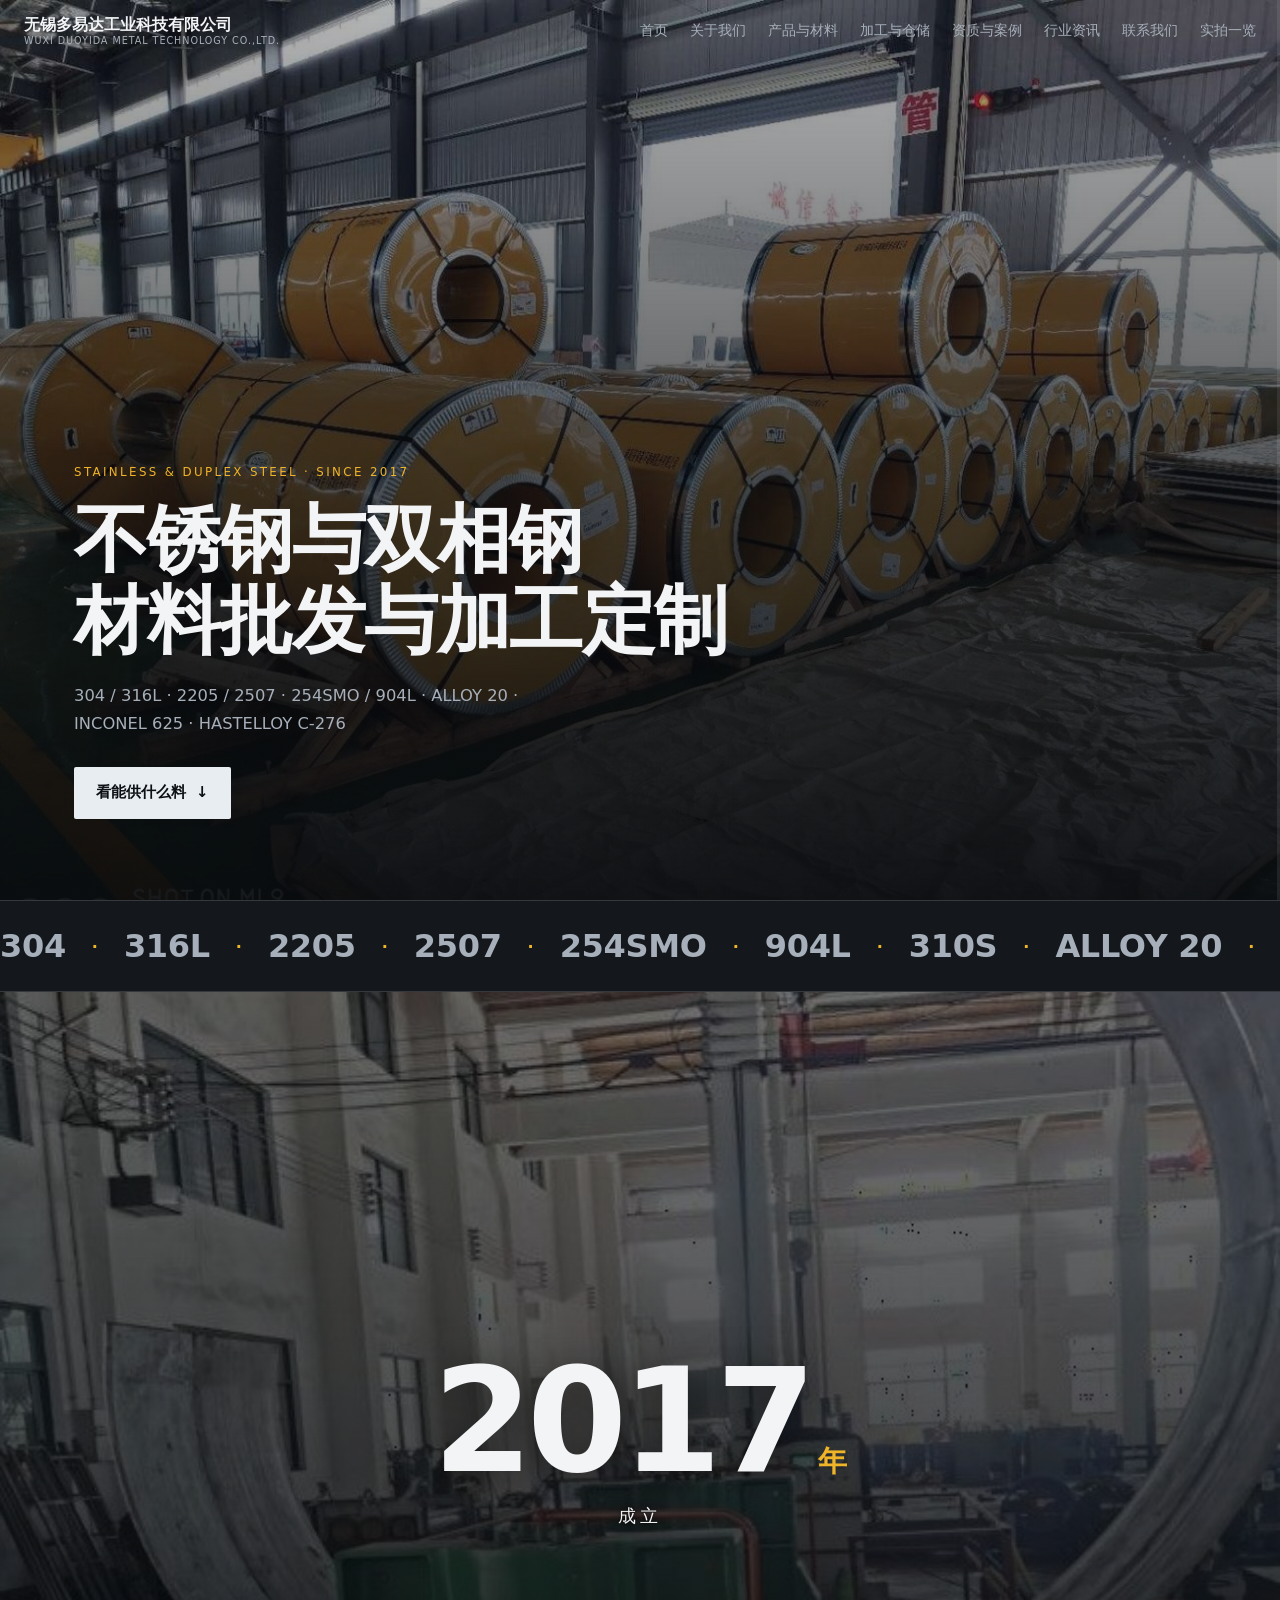
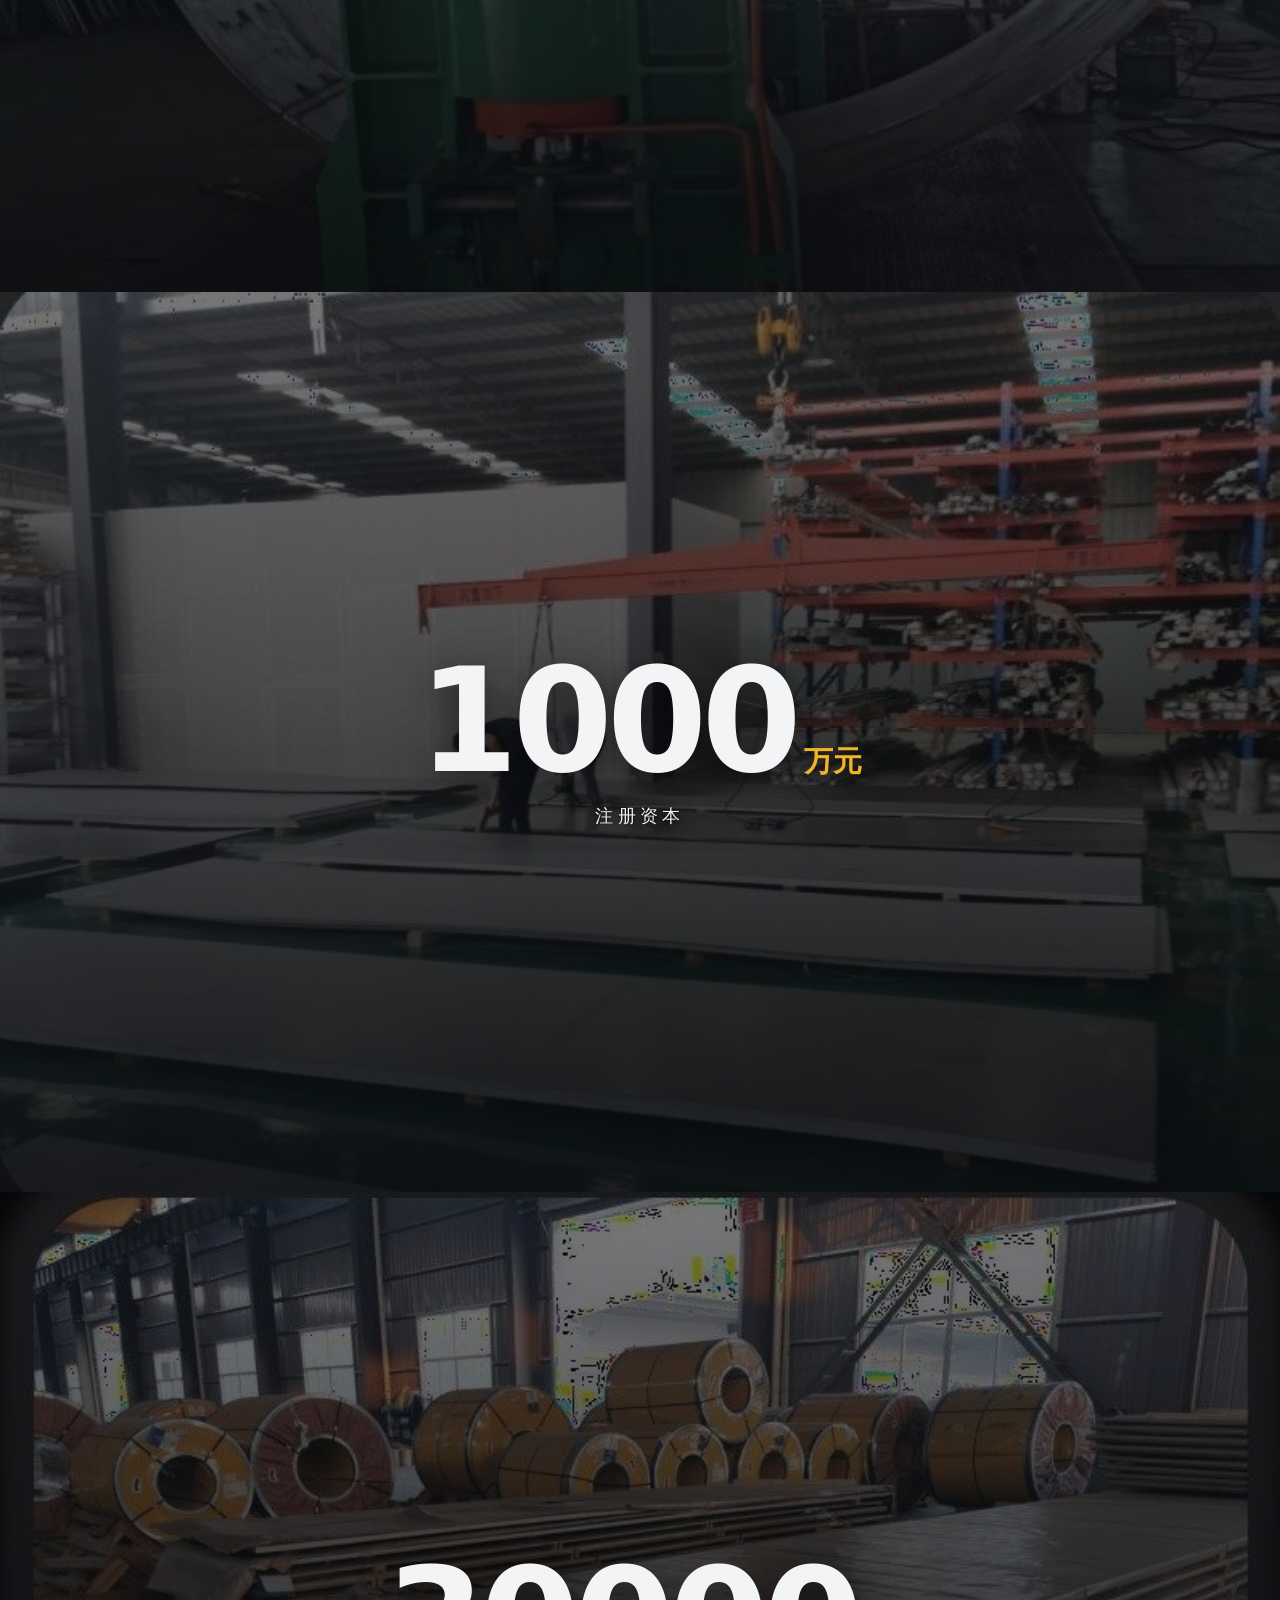
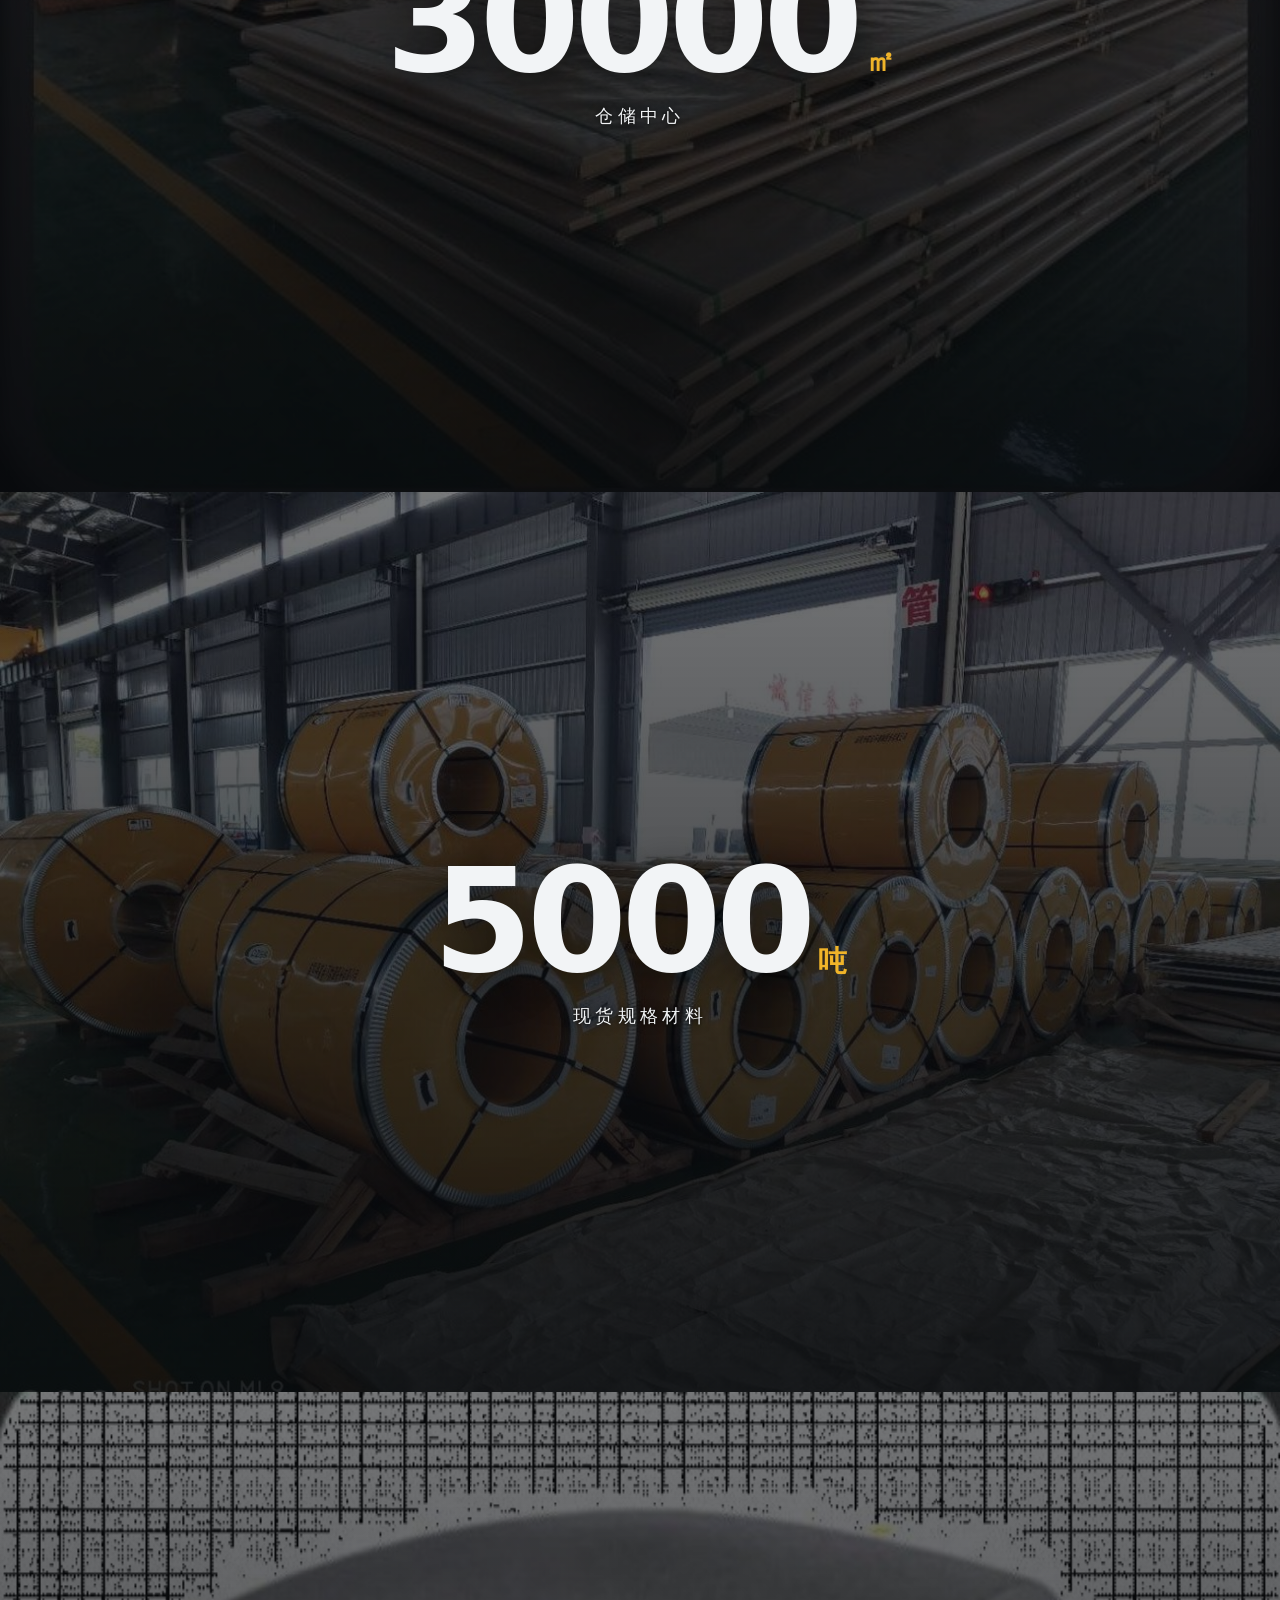
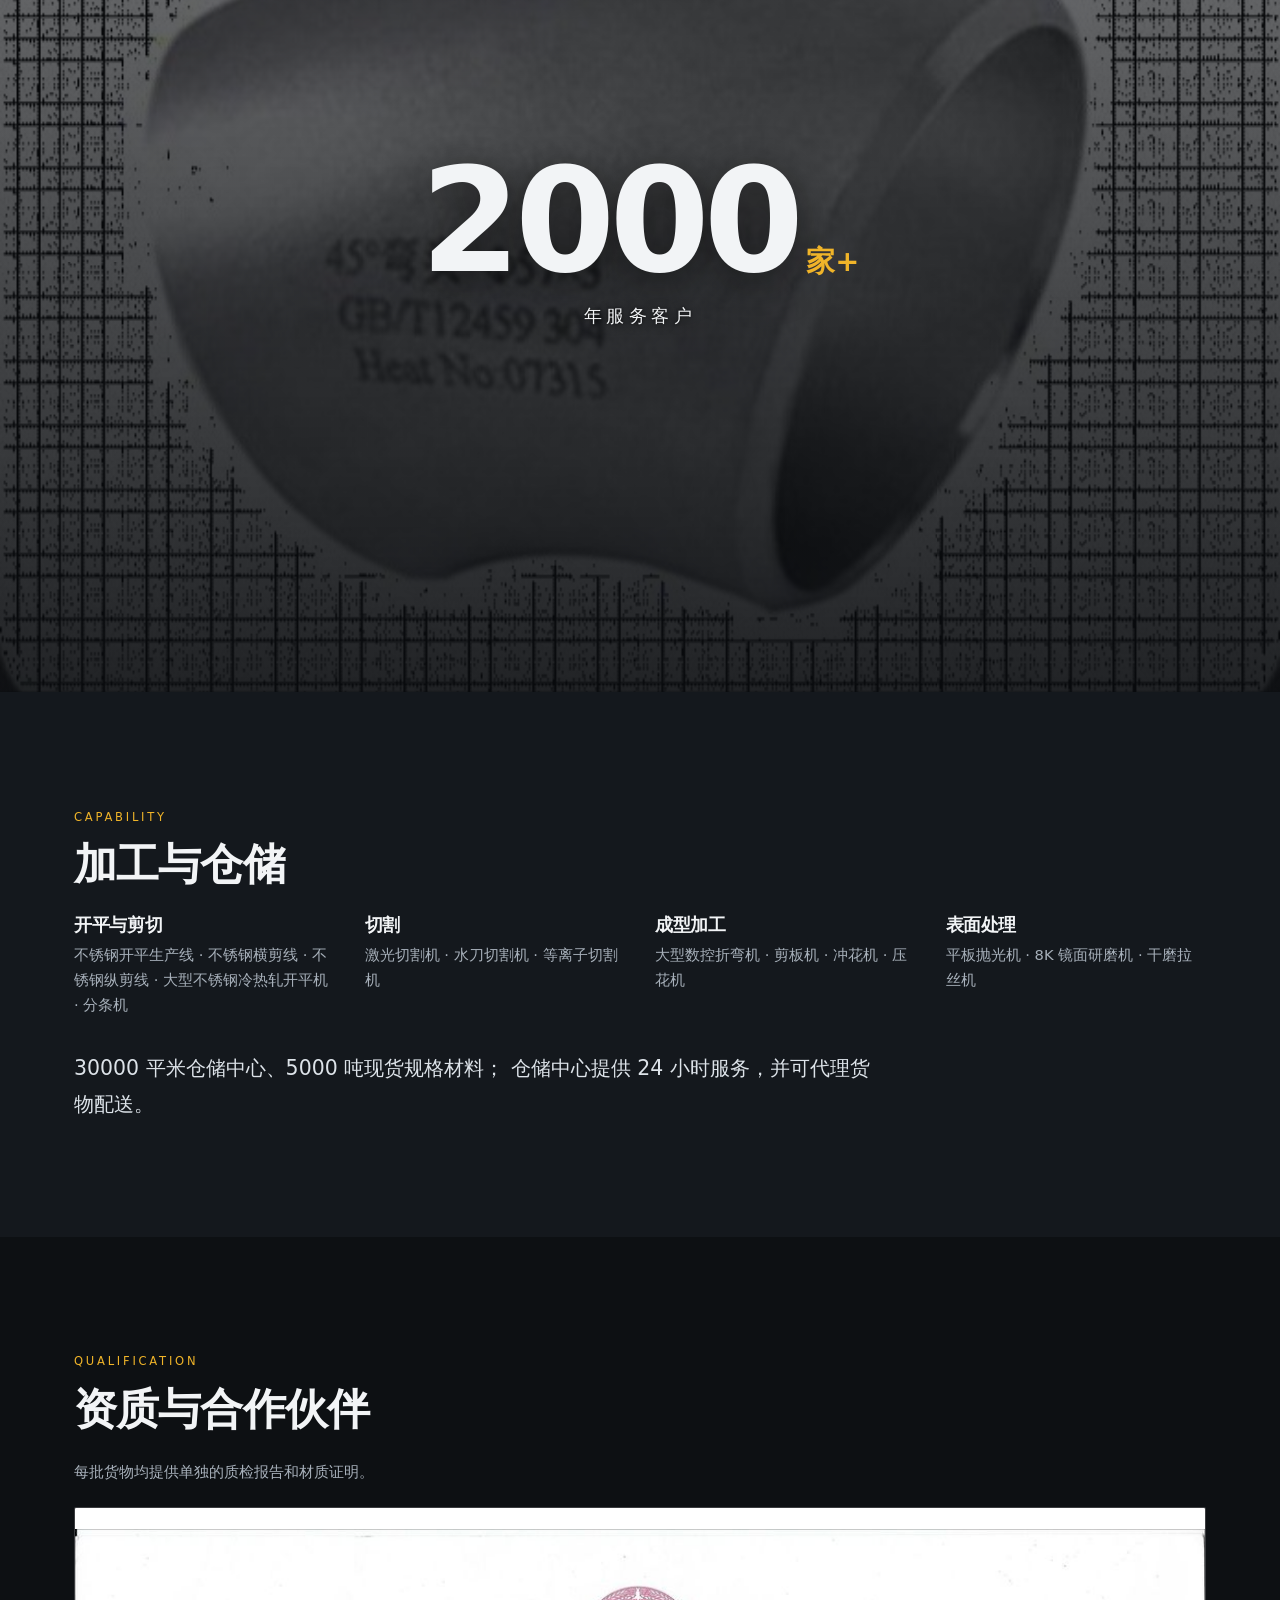
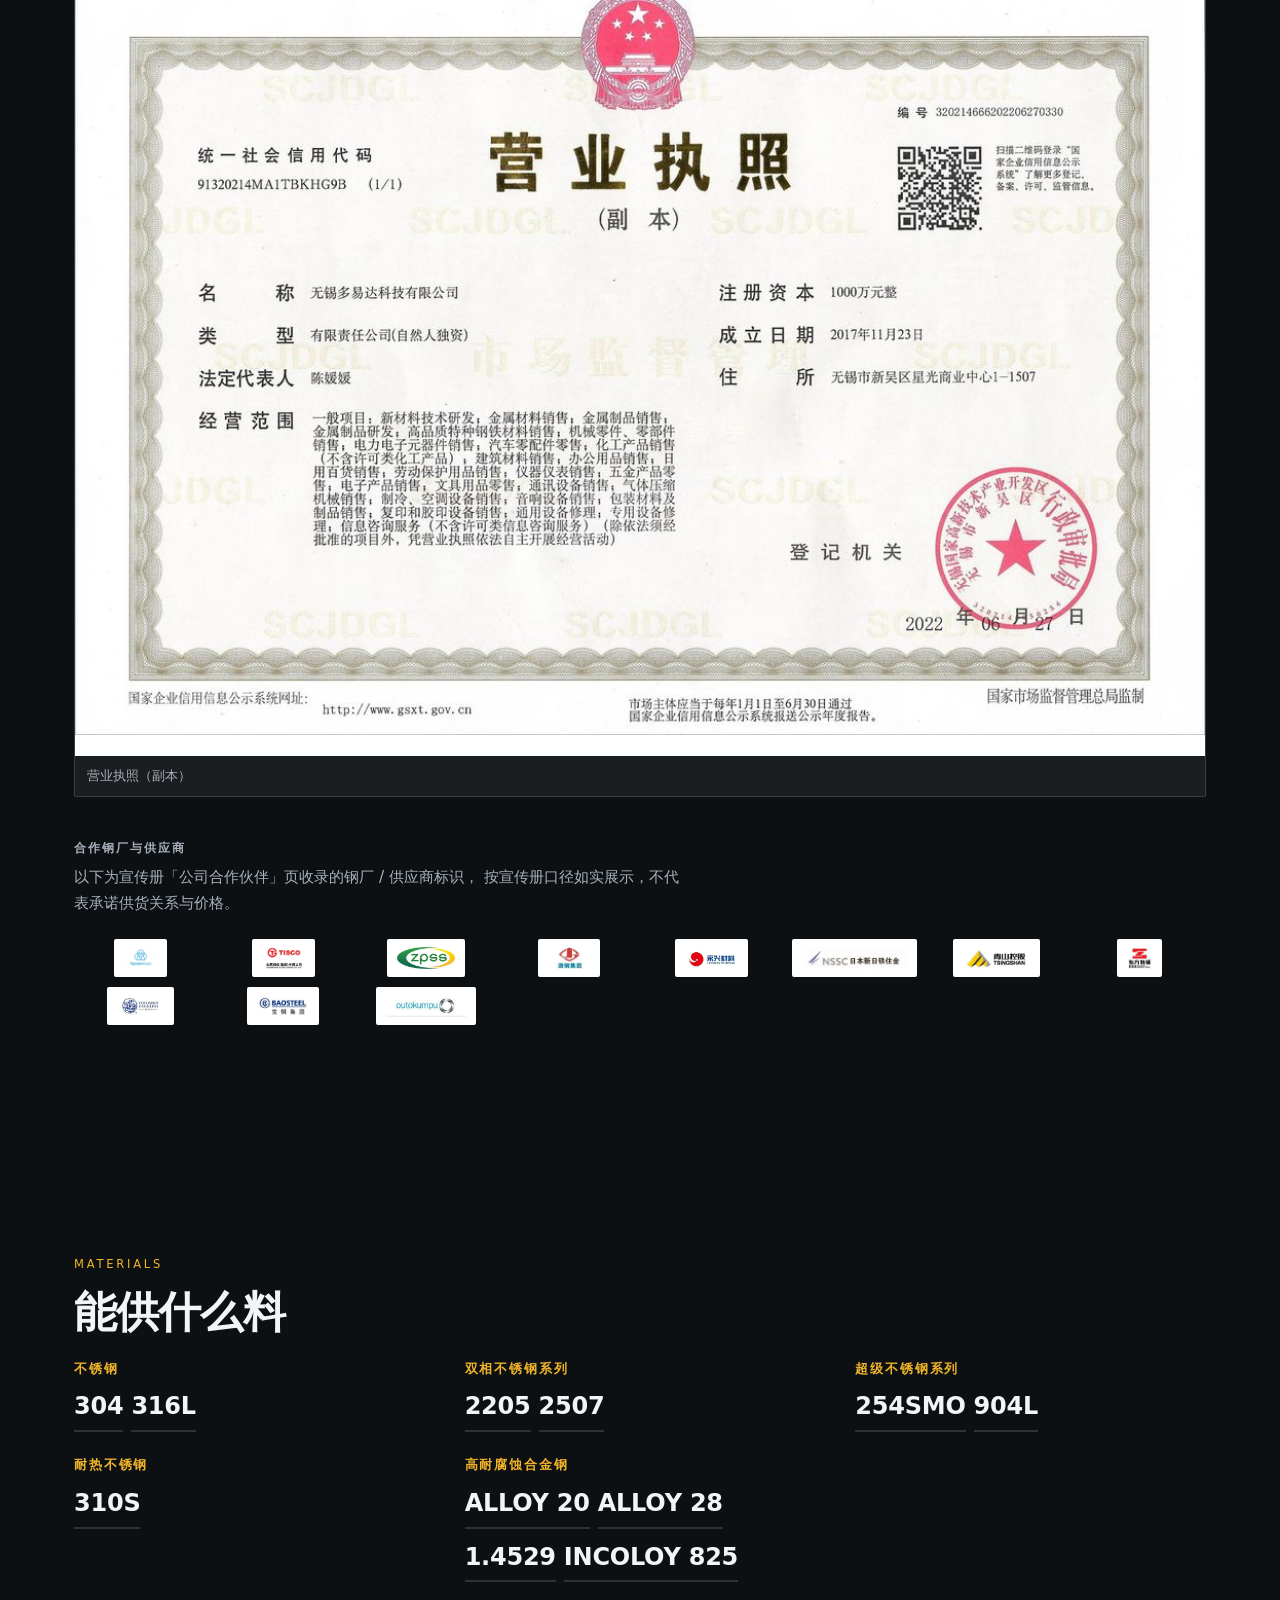
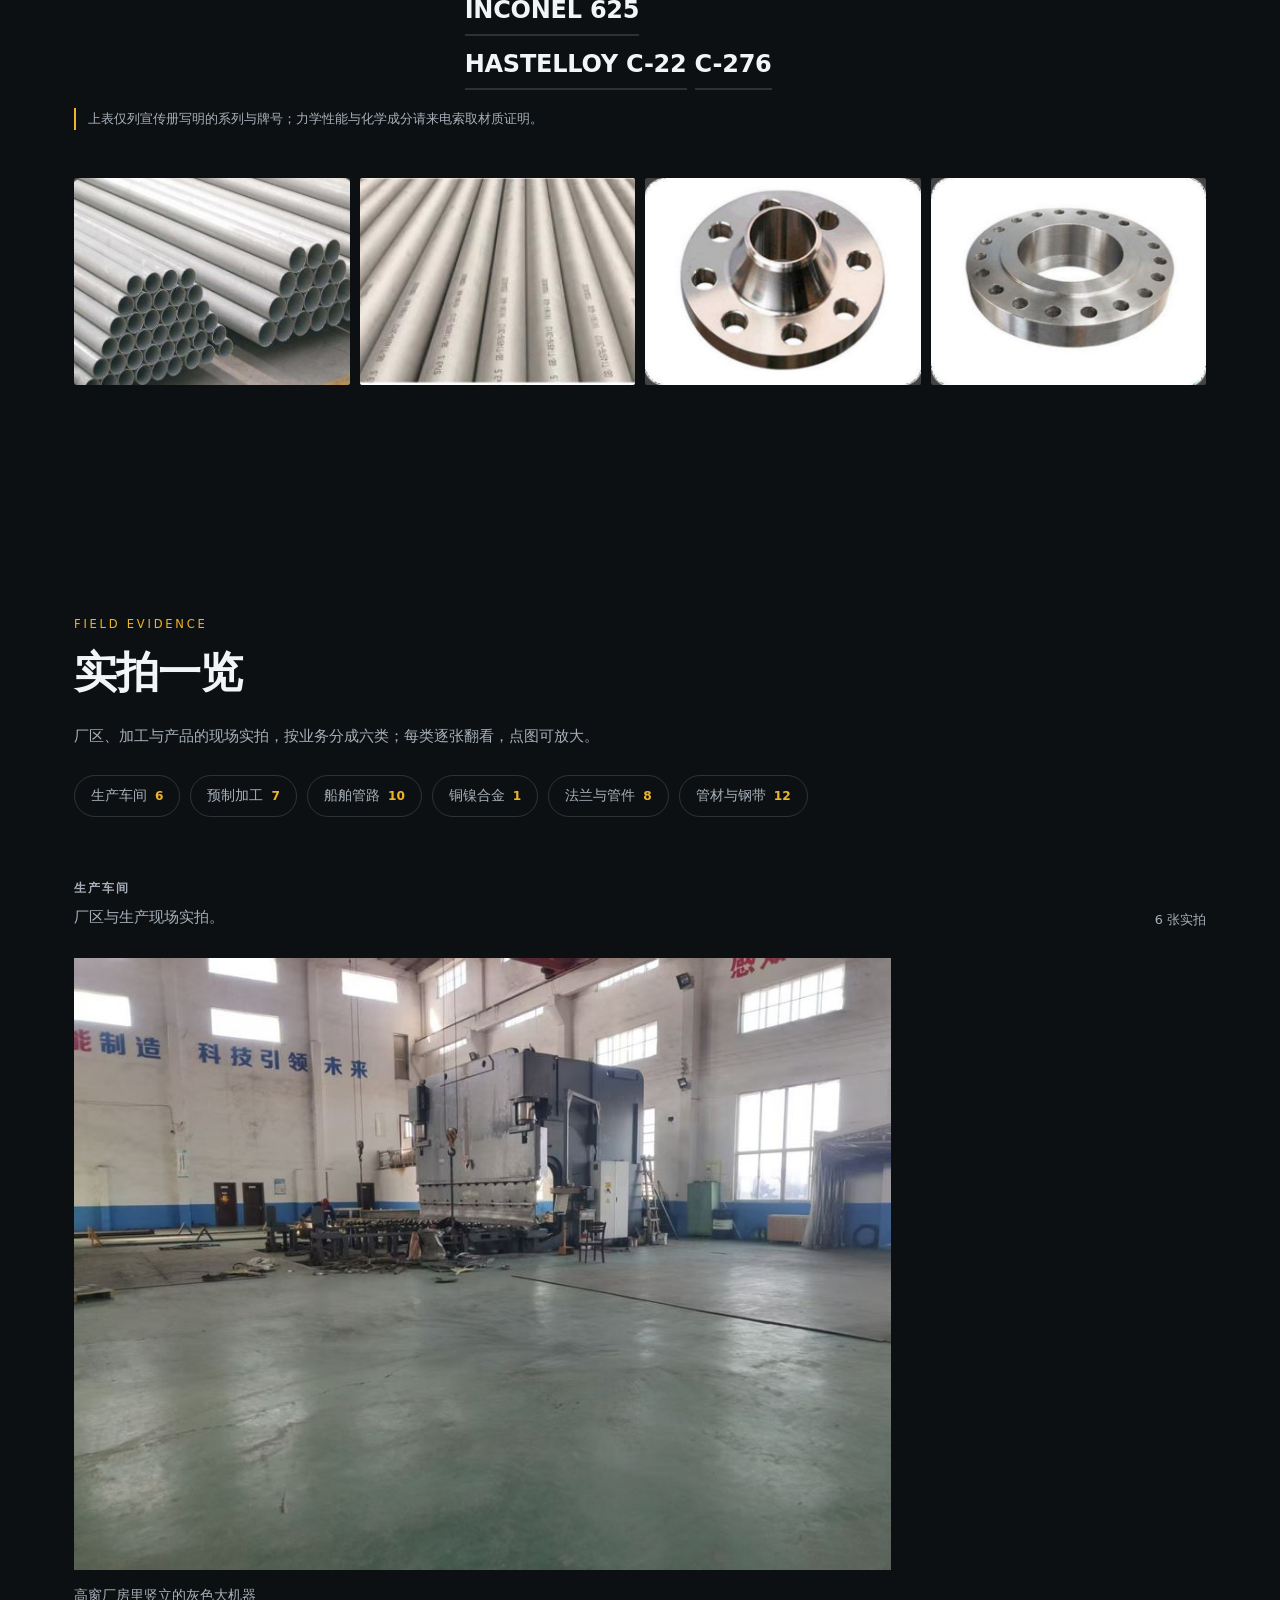
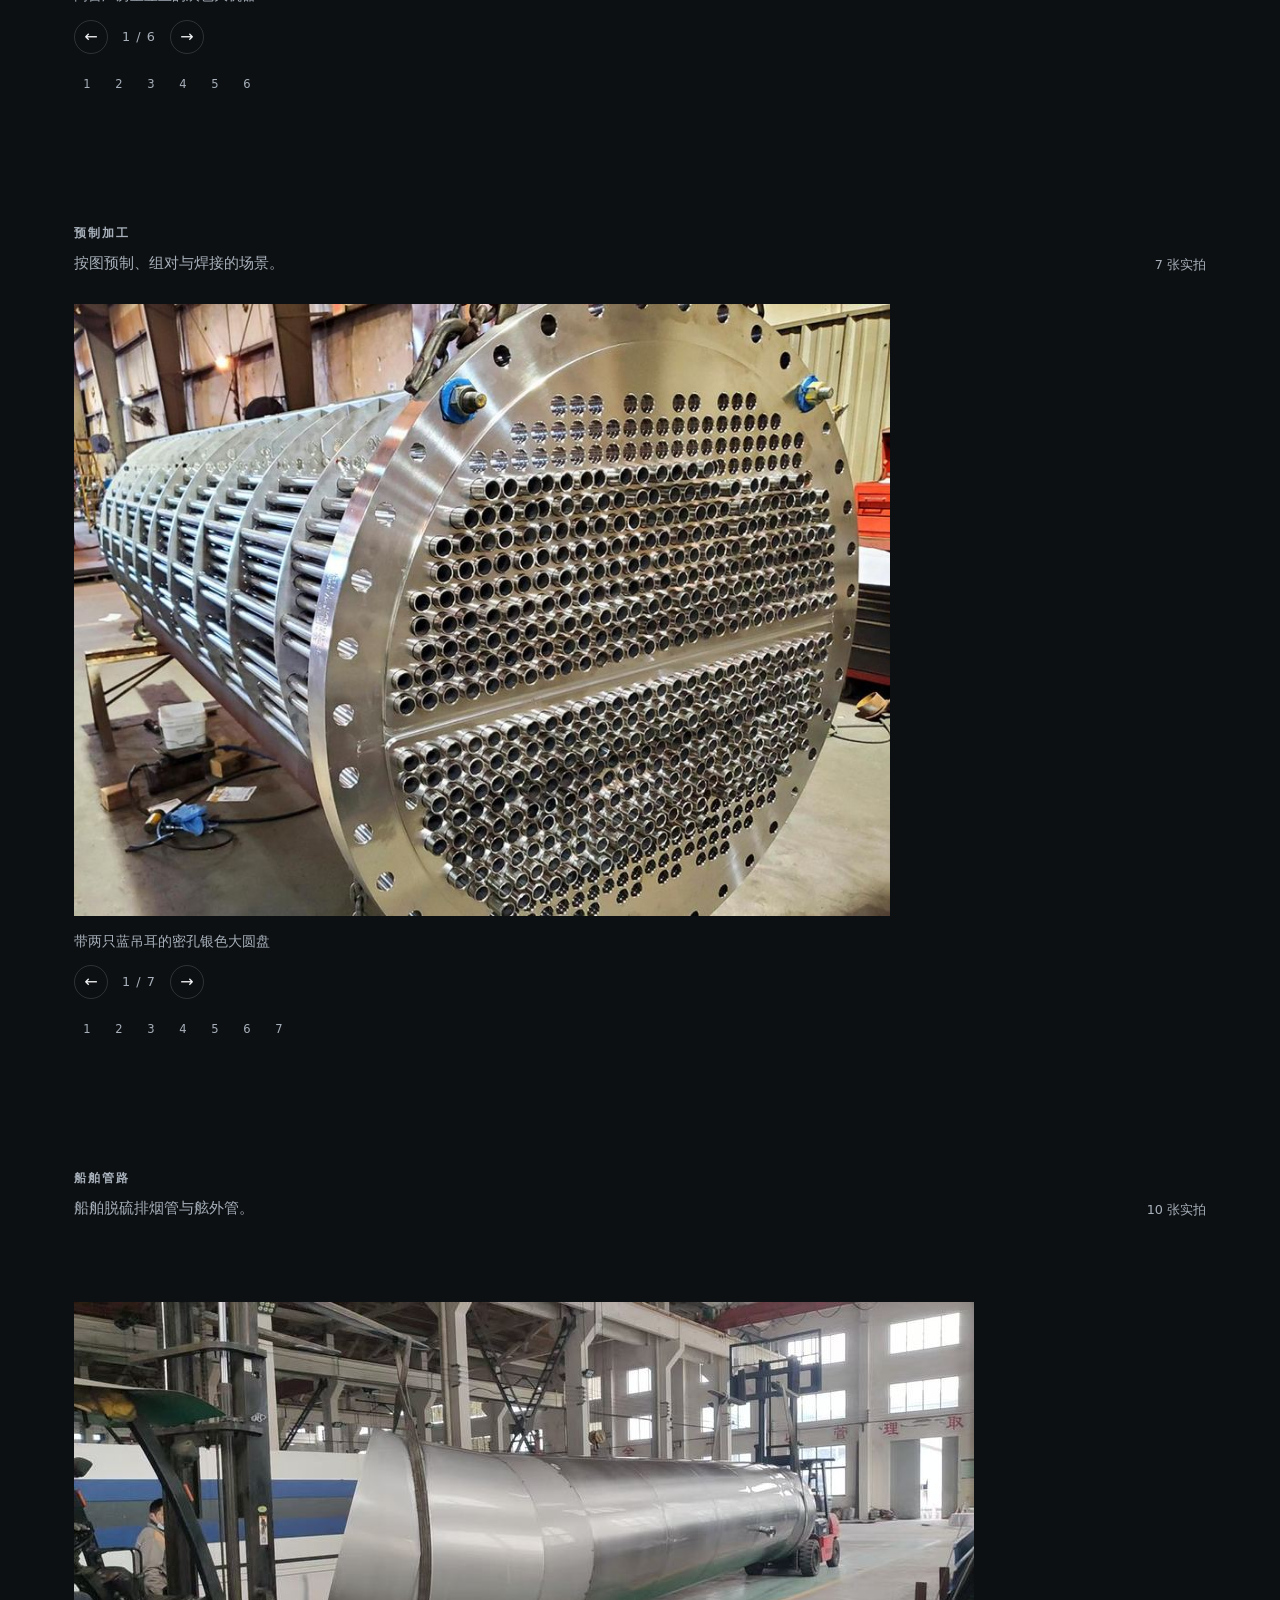
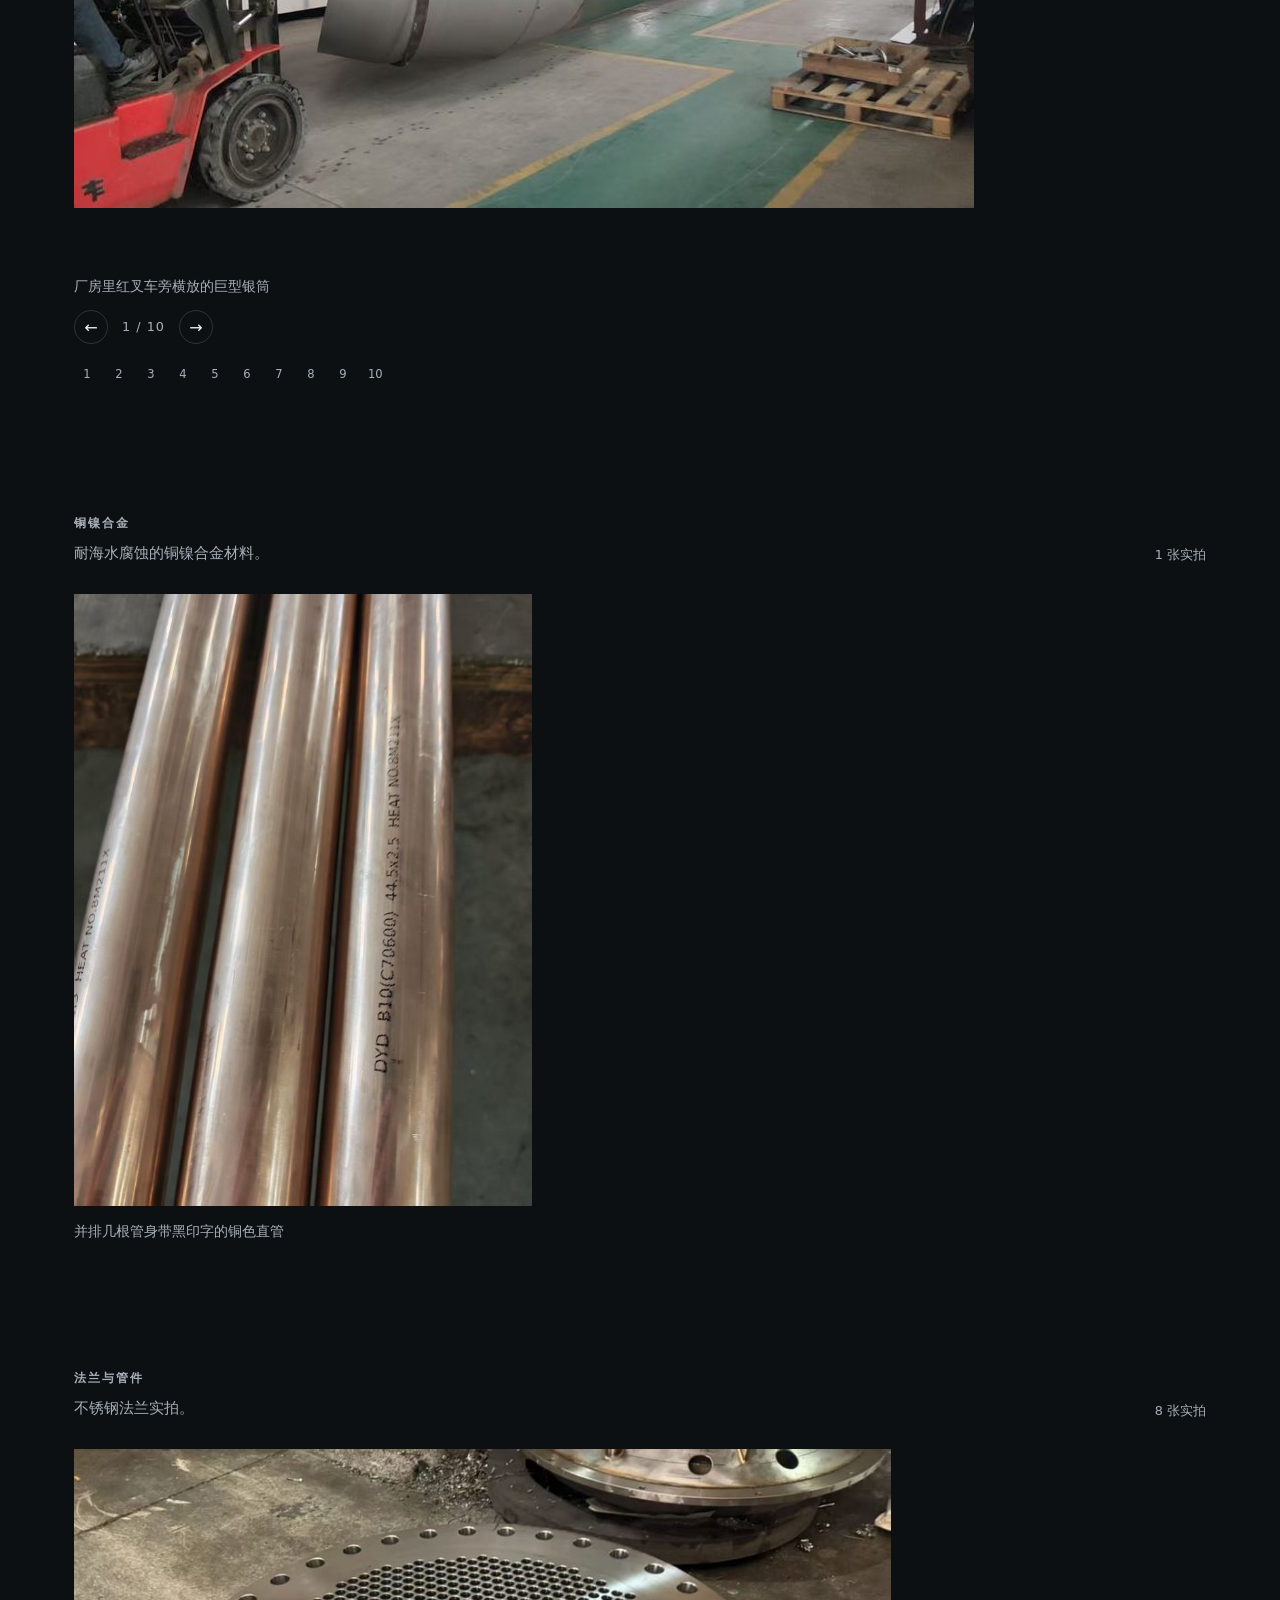
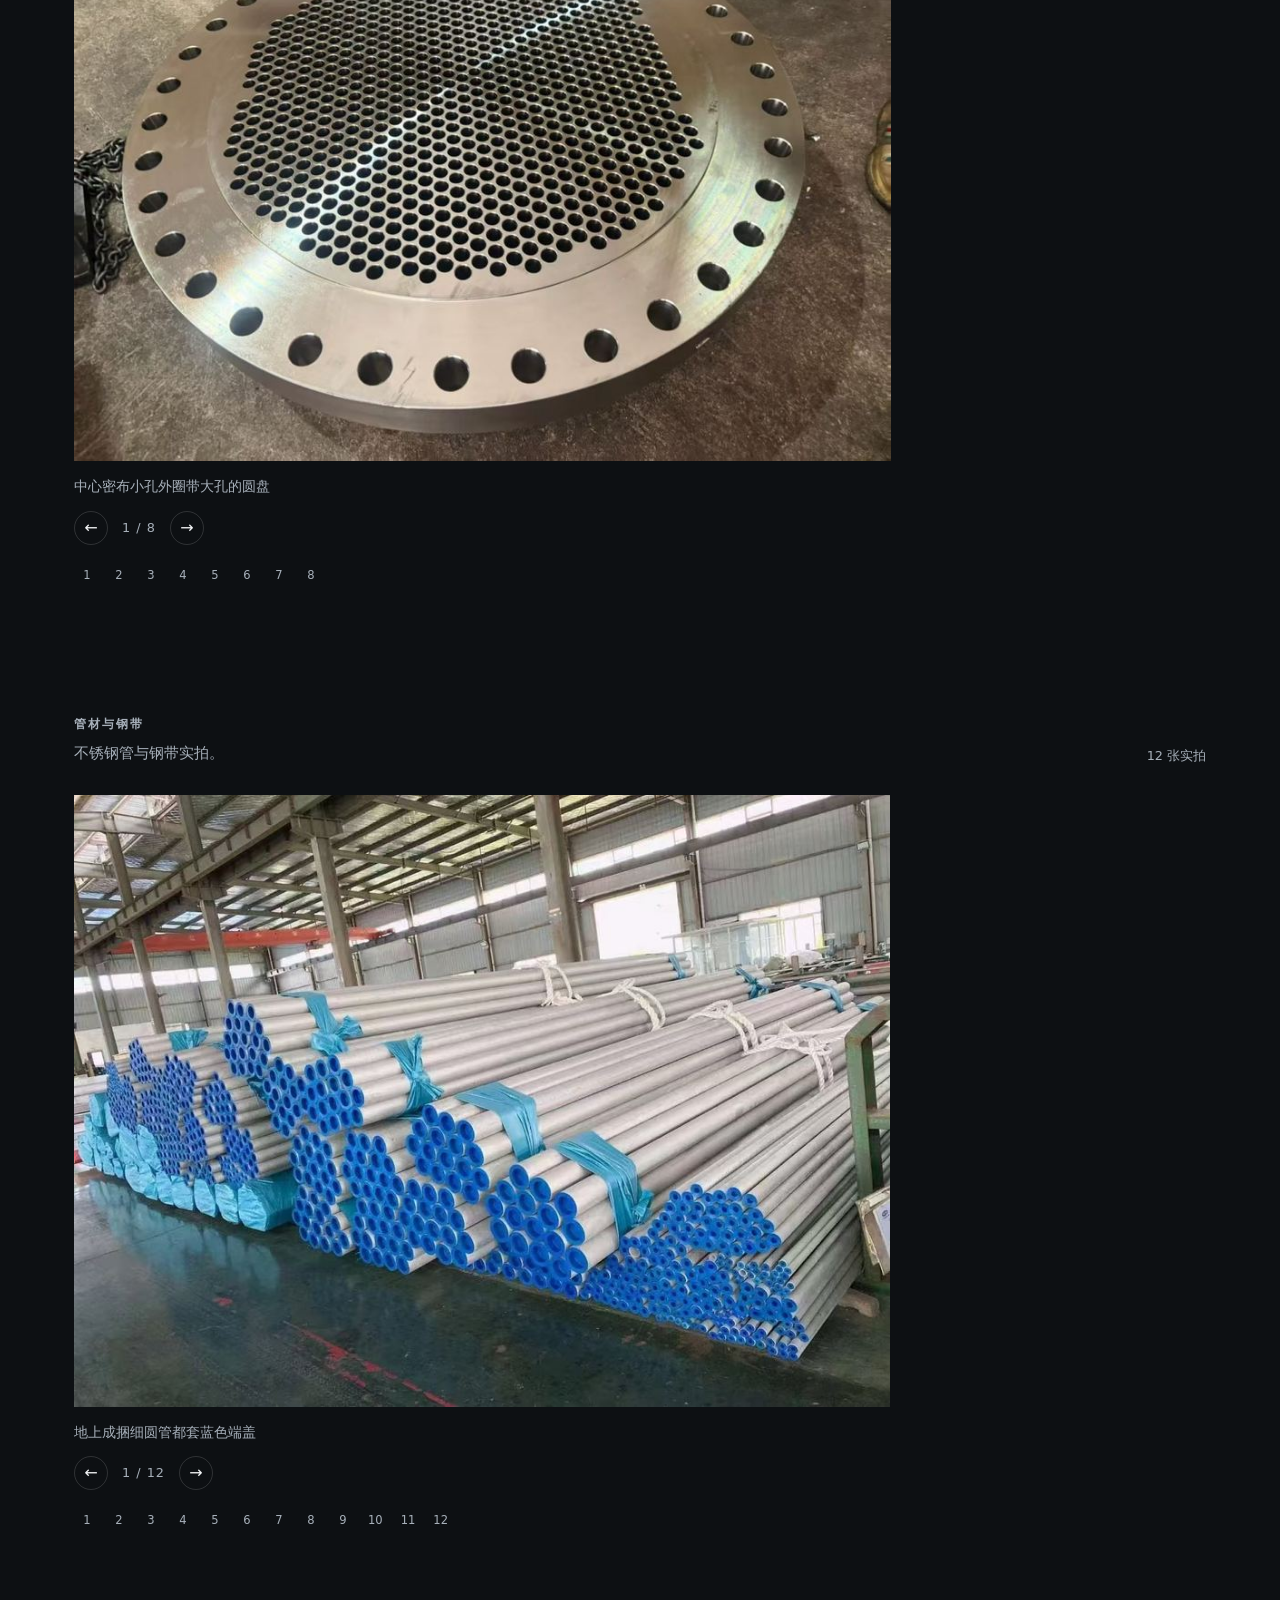
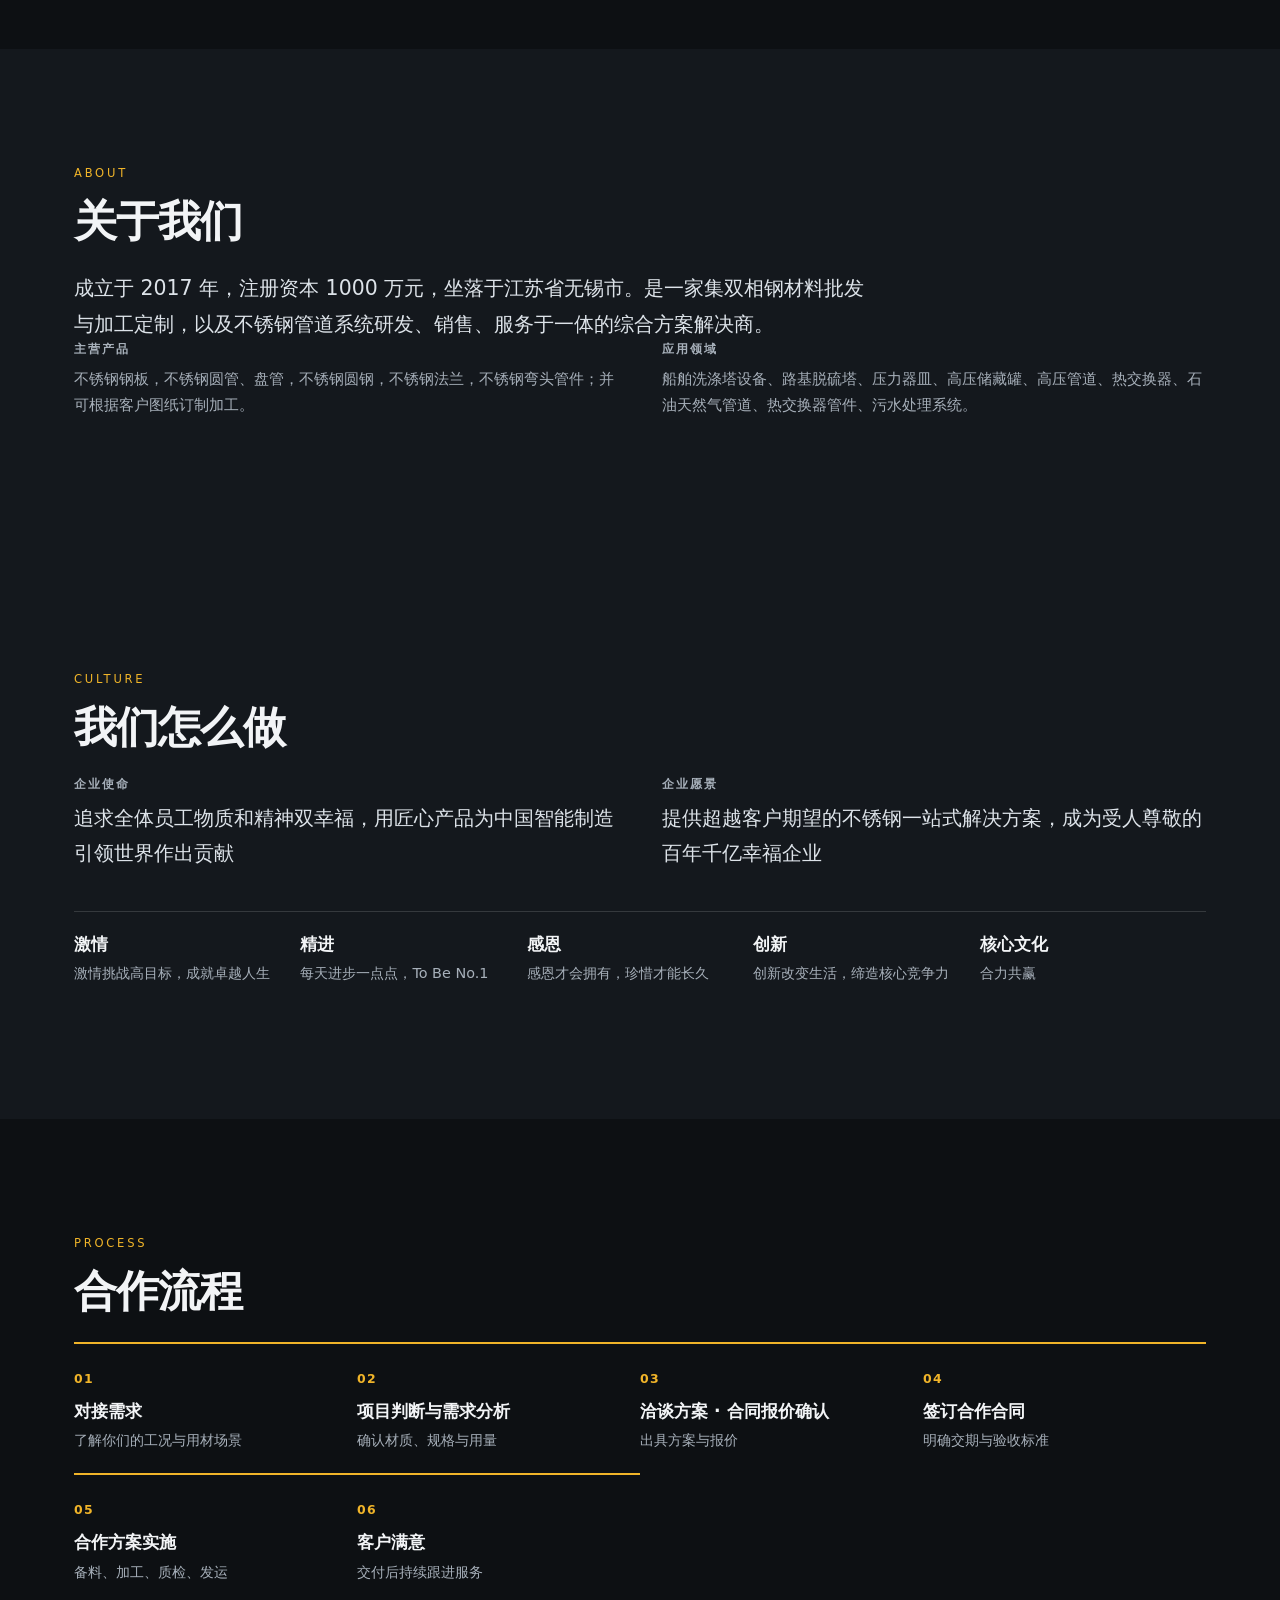
==== commit d96910c0: "cinema 厂门图改用原生 1536px WebP 不再放大、图带从 About 顶部移回页面底部" ====
--- a/cinema/index.html
+++ b/cinema/index.html
@@ -1022,16 +1022,9 @@
       </div>
   </section>
 
-  <!-- 关于 -->
+  <!-- 关于。厂区大门图带已移到页面底部（2026-11-06 需求方指定回到底部），
+       这里只留正文，不再用一张满幅图给区块开场。图源与处理链见 out/交付说明.md。 -->
   <section class="block block--dark" id="about">
-    <!-- 厂区大门图带（2026-11-04 需求方指定放 About 顶部）。
-         来源如实记录：AI 生成图（豆包底图 → 换英文为执照名 → 抹水印），
-         处理链与用途见 out/交付说明.md；门头英文与 facts.name_en 同源，
-         都取营业执照版，避免页面图文两套英文名。 -->
-    <figure class="about__media">
-      <img src="../assets/img/about/factory-gate.jpg" alt="无锡多易达厂区大门"
-           width="1400" height="934" loading="lazy" decoding="async">
-    </figure>
     <div class="wrap">
       <p class="kick">About</p>
       <h2 class="big">关于我们</h2>
@@ -1162,9 +1155,19 @@
     </div>
   </section>
 
-
-
-
+  <!-- 厂区大门：页面底部的收尾图带（2026-11-06 需求方指定回到底部）。
+       清晰度：1536×1024 WebP 由 <picture> 优先投递（从无损底图直出，不插值
+       放大），CSS 把显示宽度也锁到 1536px，1920 屏是 1:1 而不是把 1400
+       放大 1.37 倍；1400×934 渐进式 JPEG 兜底，尺寸属性取自 gateDims。
+       图源如实记录：AI 生成图（豆包底图 → 换英文为执照名 → 抹水印），
+       处理链见 scripts/make_gate_webp.py 与 out/交付说明.md。 -->
+  <figure class="gateband" id="gate">
+    <picture>
+      <source type="image/webp" srcset="../assets/img/about/factory-gate.webp">
+      <img src="../assets/img/about/factory-gate.jpg" alt="无锡多易达厂区大门"
+           width="1400" height="934" loading="lazy" decoding="async">
+    </picture>
+  </figure>
 
 </main>
 
--- a/designs/cinema.css
+++ b/designs/cinema.css
@@ -234,21 +234,26 @@
 }
 
 /* ---------------------------------------------------------------- 区块 */
-/* 区块纵向节奏只定义一次（--sec-pad），#about 的图带/文字都继承它，
+/* 区块纵向节奏只定义一次（--sec-pad），所有区块都继承它，
    避免"改一处忘一处"的内边距漂移。 */
 .block { --sec-pad: clamp(64px, 9vw, 120px); padding: var(--sec-pad) 0; background: var(--bg); }
 .block--dark { background: var(--bg-2); }
 
-/* About 顶部的厂门图带：贴住区块顶（抵消 .block 的上内边距），
-   图带下方由 .wrap 的 padding-top 恢复文字的呼吸空间。
-   全部规则锁死在 #about 作用域内，其他区块零影响。
-   为什么不再定高 + cover：厂门图是 1600×1067 横图，塞进 240~460px 高的
-   容器会被 cover 裁得只剩中间一条，门头与地面全丢（需求方 2026-11-04
-   反馈「没展示全」）。改按原图比例自适应，整张完整可见。 */
-#about { padding-top: 0; }
-#about .wrap { padding-top: var(--sec-pad); }
-.about__media { margin: 0; overflow: hidden; }
-.about__media img { width: 100%; height: auto; object-fit: contain; display: block; }
+/* 厂区大门收尾图带：2026-11-06 从 About 顶部移到页面底部（#contact 之后）。
+   为什么不定高 + cover：1600×1067 横图塞进 240~460px 容器会被裁得只剩
+   中间一条，门头与地面全丢（需求方 2026-11-04 反馈「没展示全」）。
+   为什么限宽 1536px 并居中：图带原是 width:100%，1920 宽屏下把 1400px
+   的旧 JPEG 硬放大 1.37 倍，门头字与窗格发糊（2026-11-06 反馈「像素太低」）。
+   AI 生成底图的真实细节上限就是 1536×1024，插值放大到 2200 实测并不能增加
+   细节（门头梯度 4.34 → 4.25）。所以改为**不放大**：从无损底图直出
+   1536×1024 WebP，显示宽度也锁到 1536px，1920 屏是 1:1，超宽屏也不拉伸。
+   height:auto + contain 保证整张完整可见，永不裁切。 */
+.gateband { margin: 0; background: var(--bg-2); }
+.gateband picture { display: block; }
+.gateband img {
+  width: 100%; max-width: 1536px; height: auto;
+  object-fit: contain; display: block; margin-inline: auto;
+}
 
 .kick {
   font-size: 0.72rem; letter-spacing: 0.24em; text-transform: uppercase;
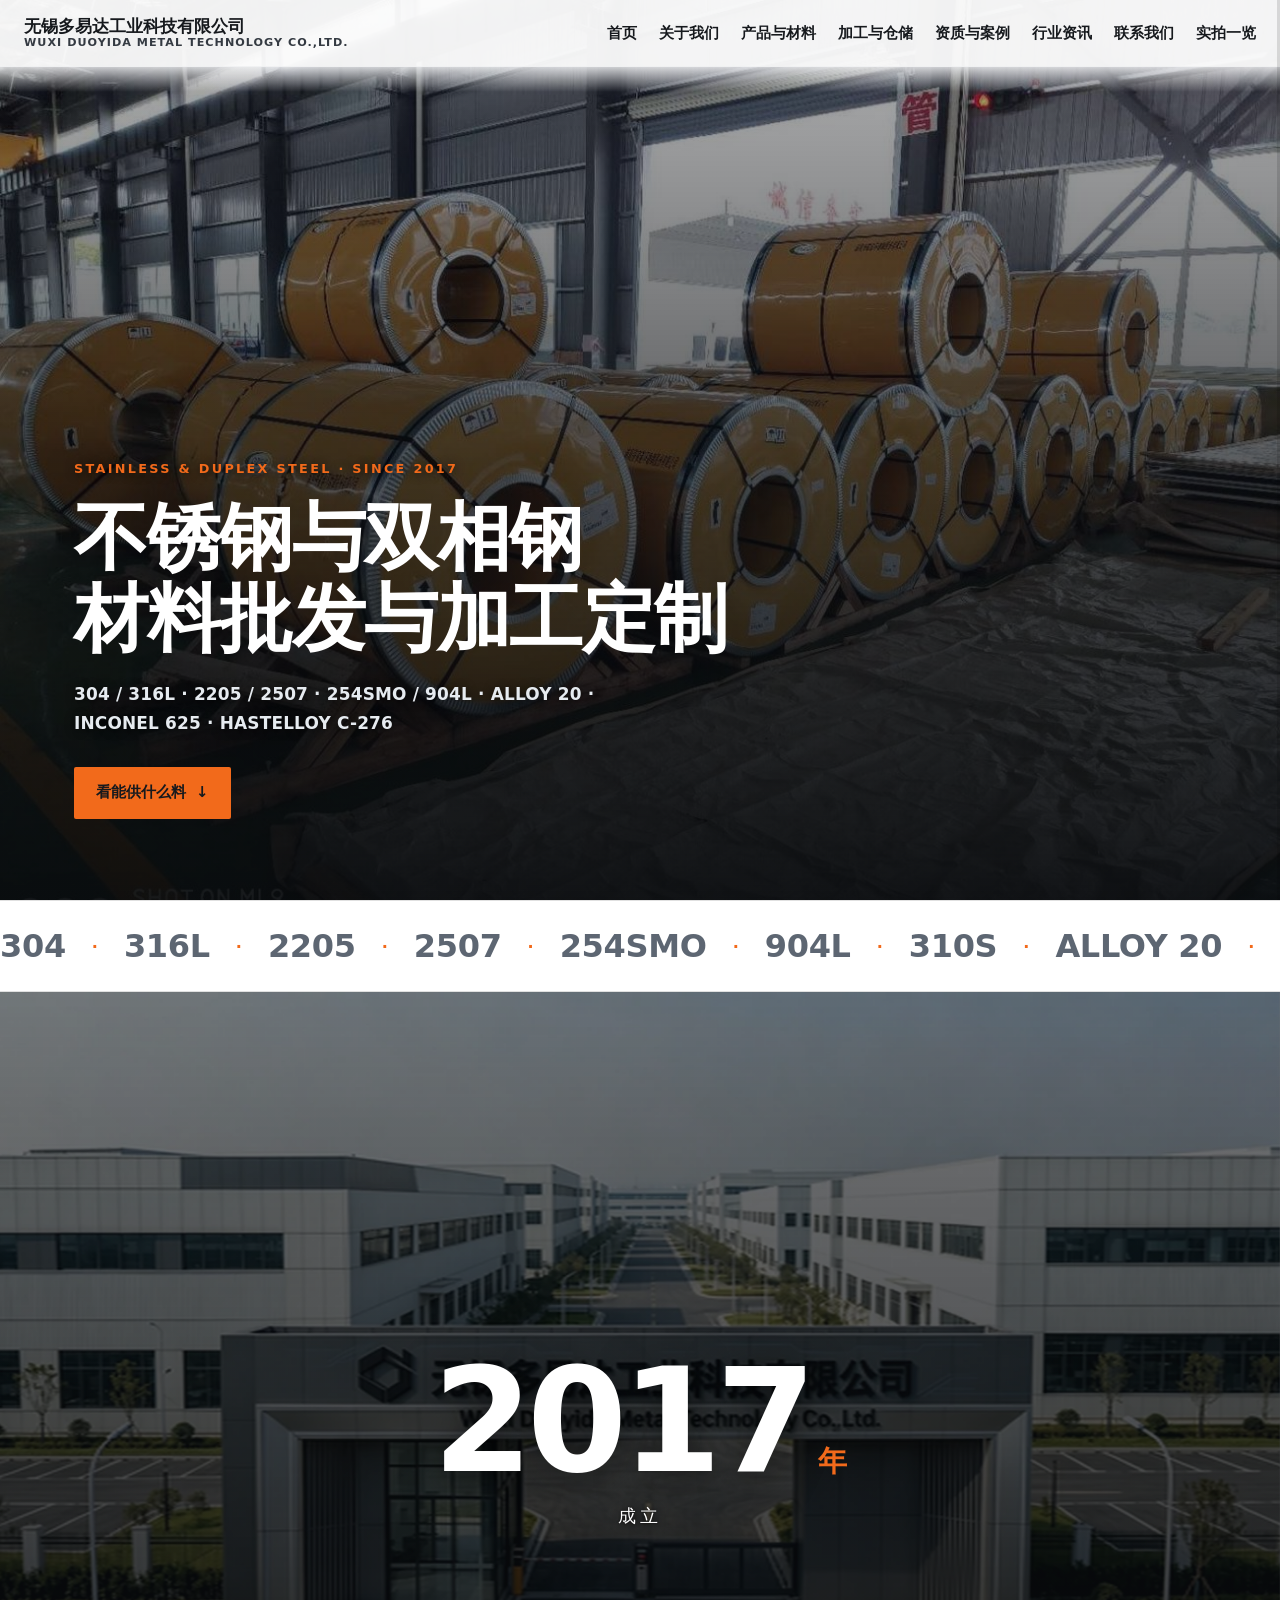
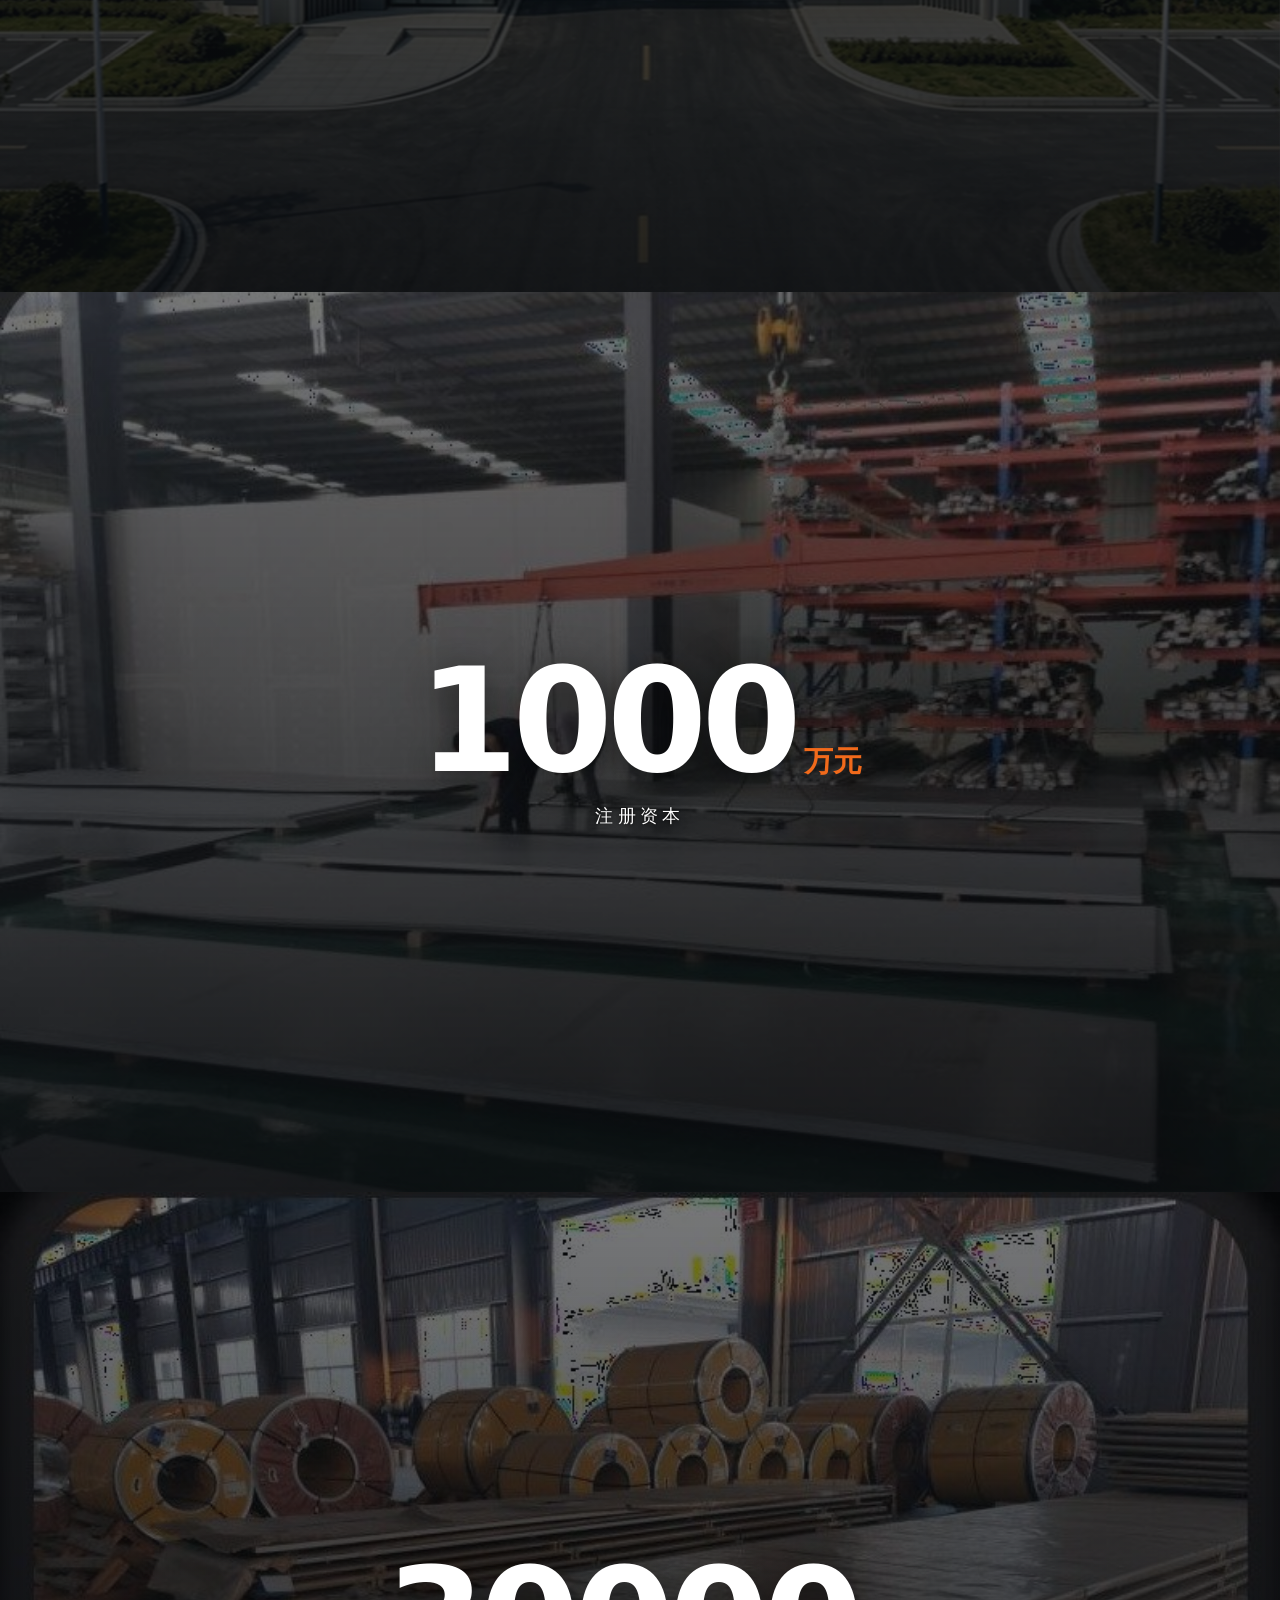
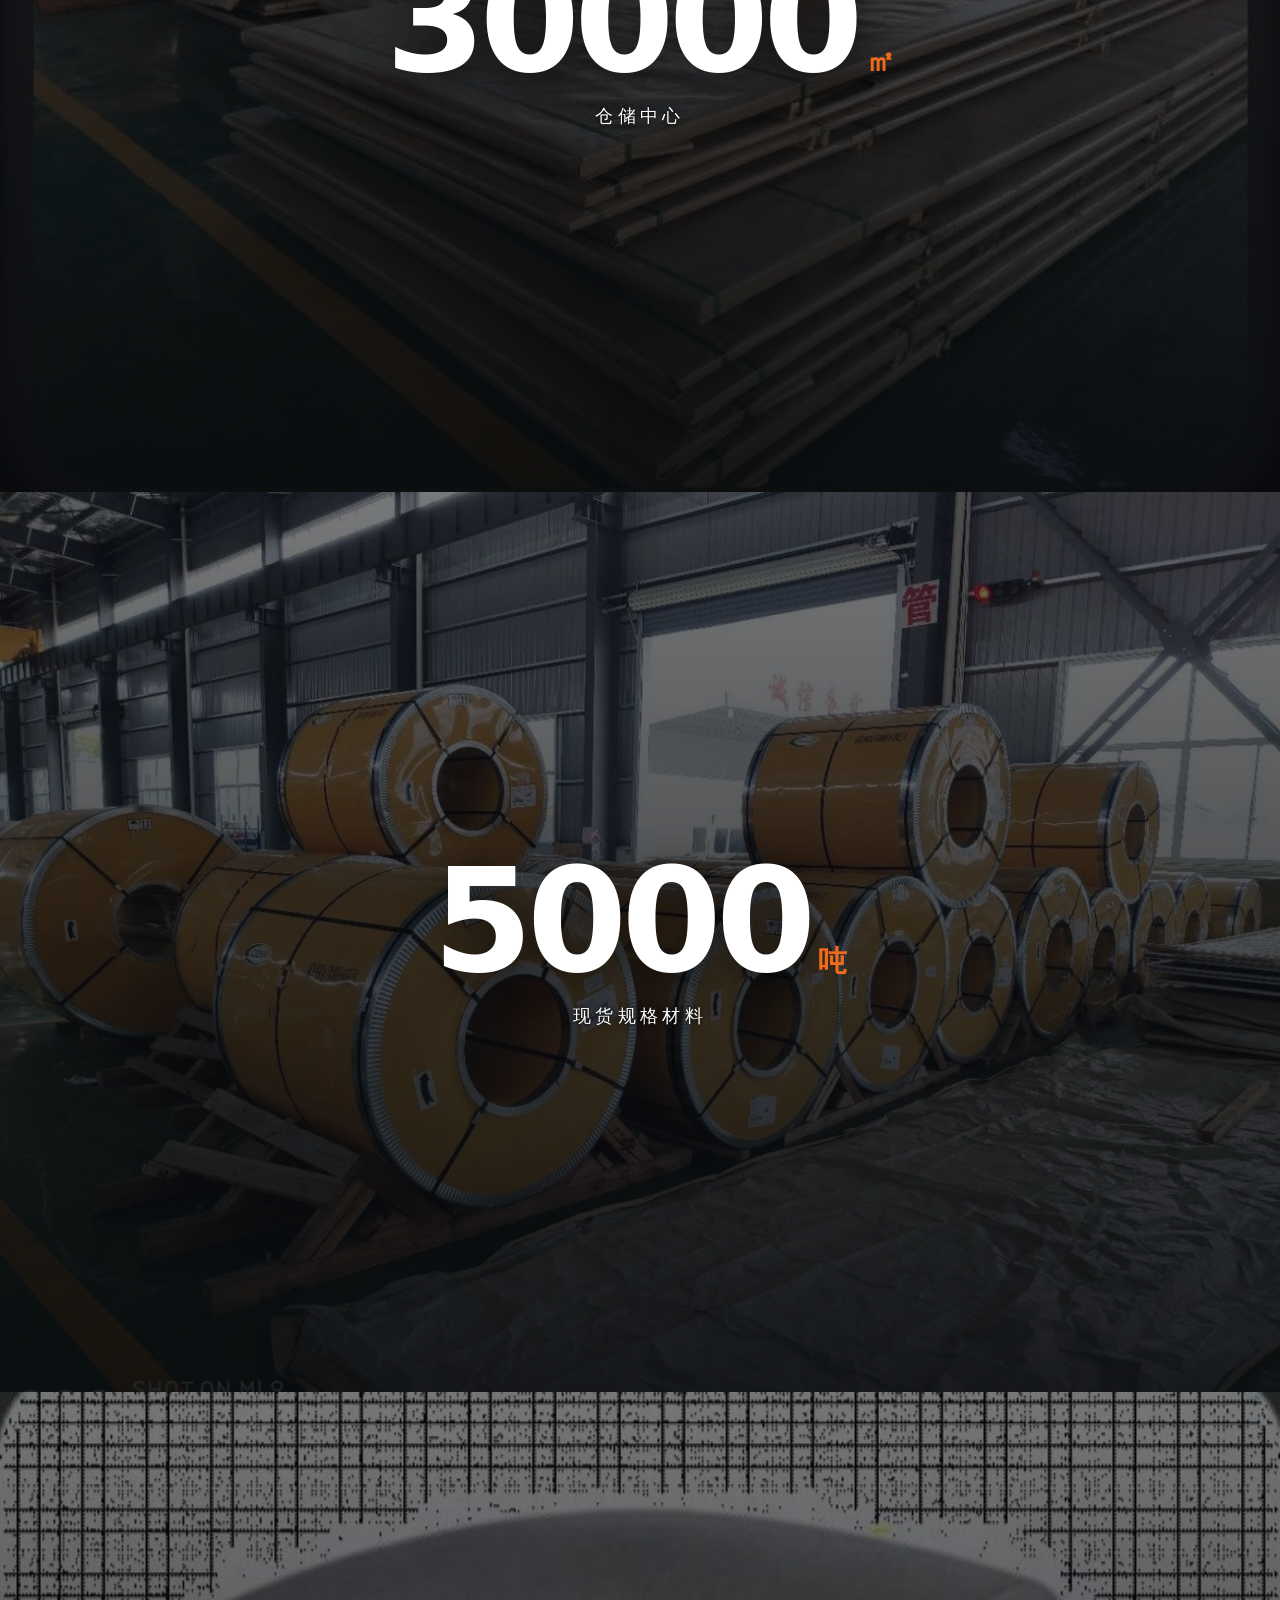
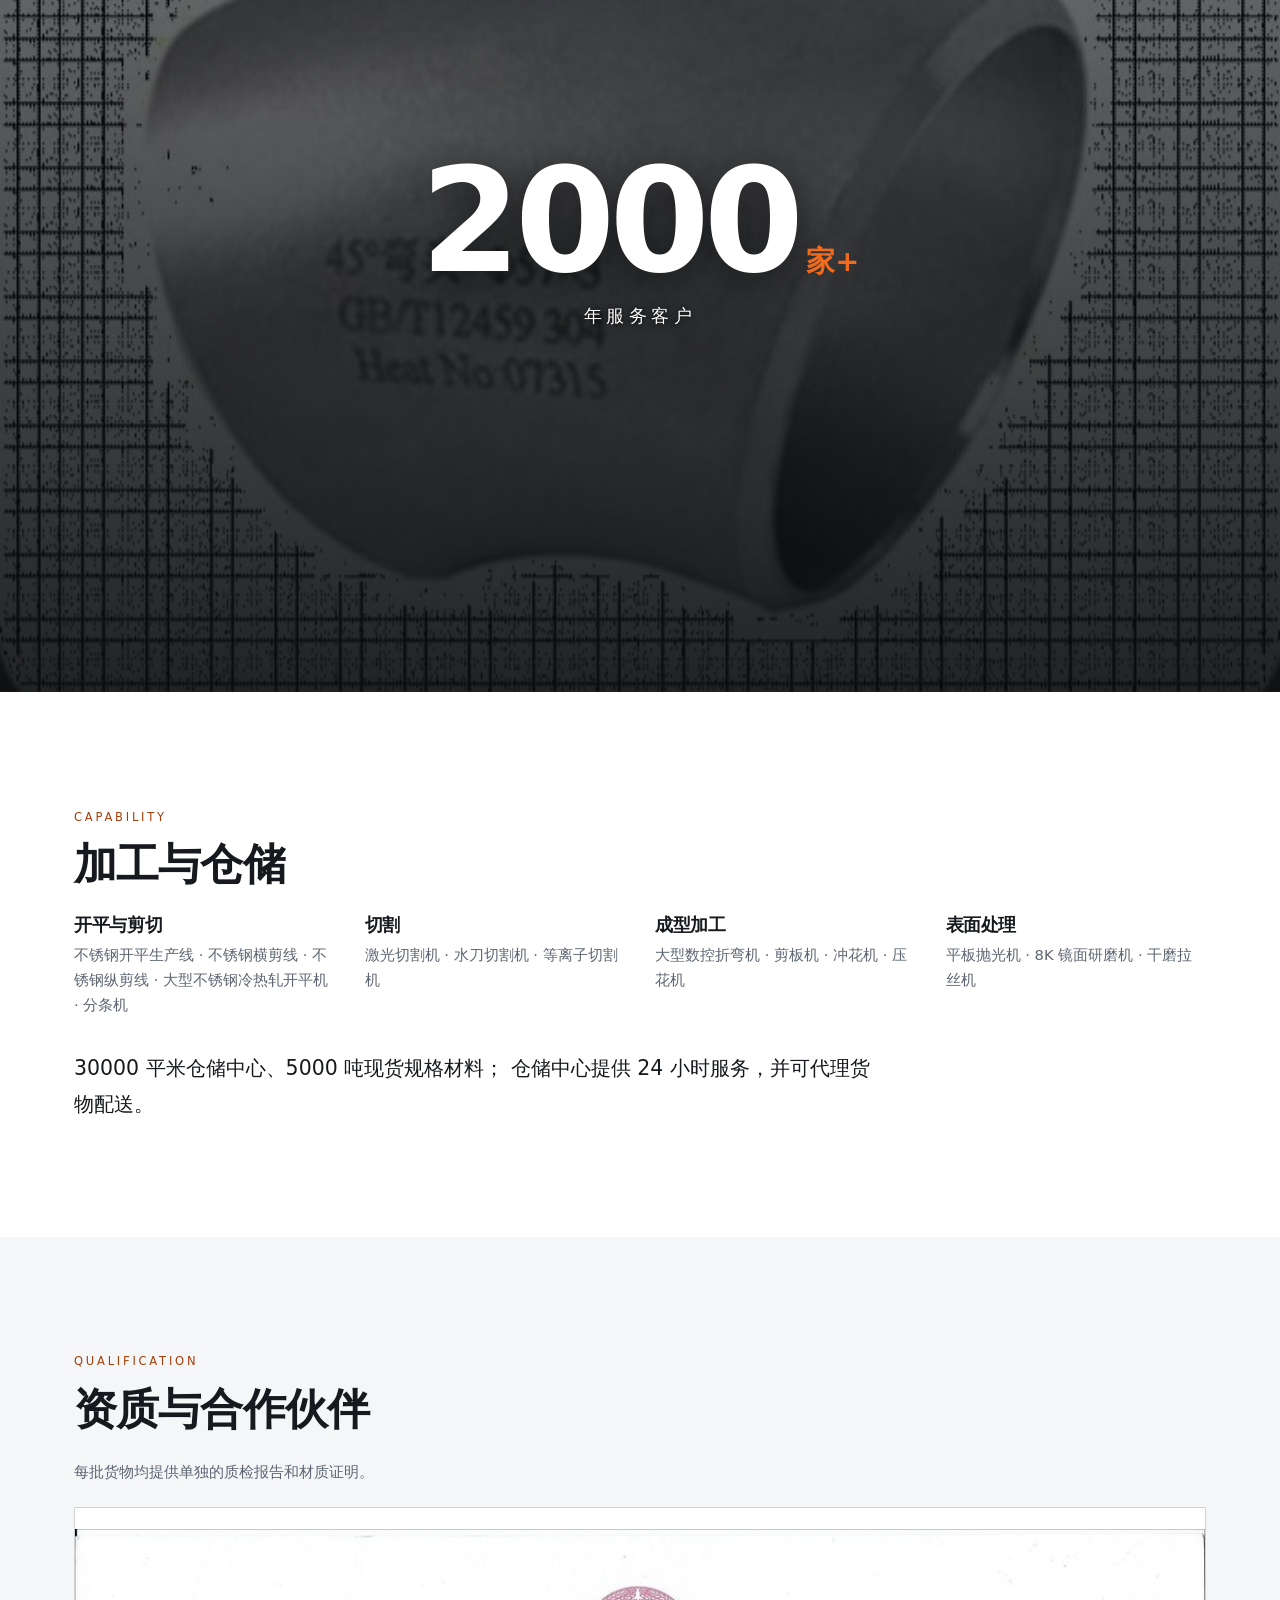
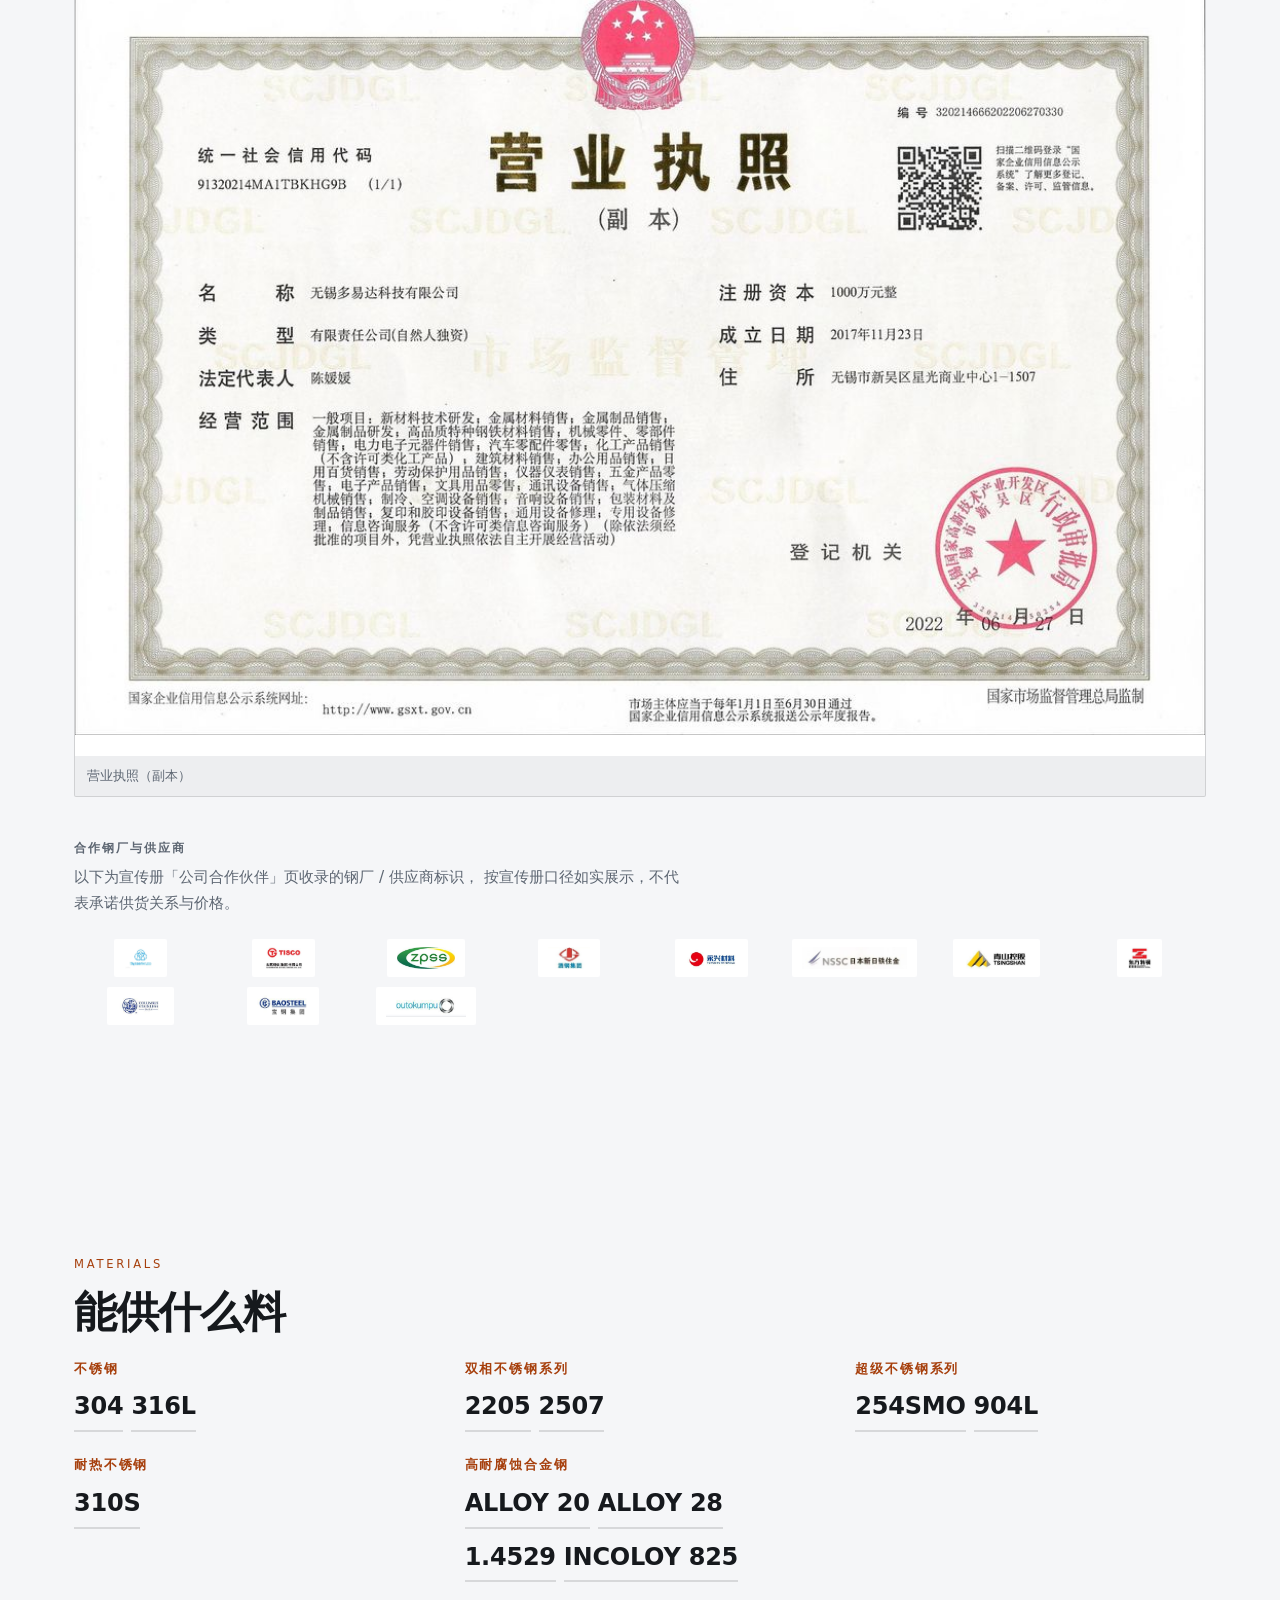
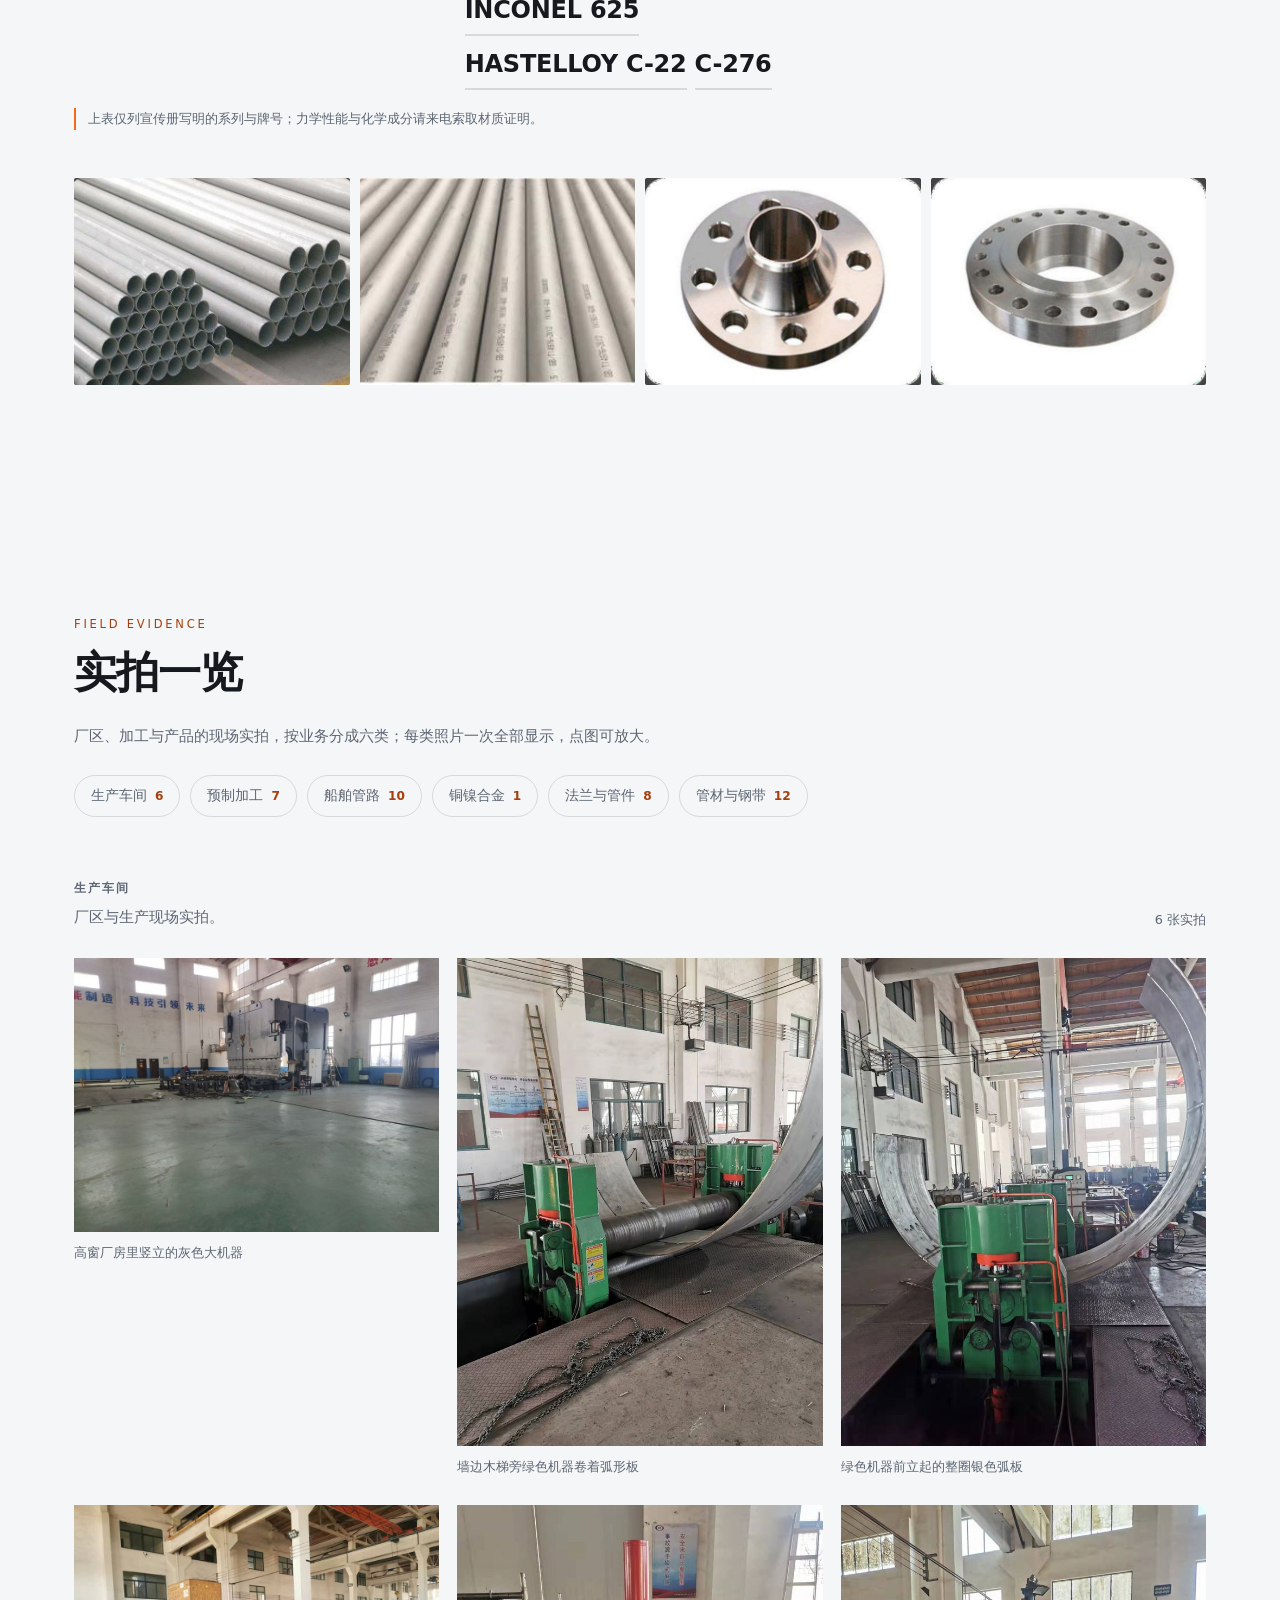
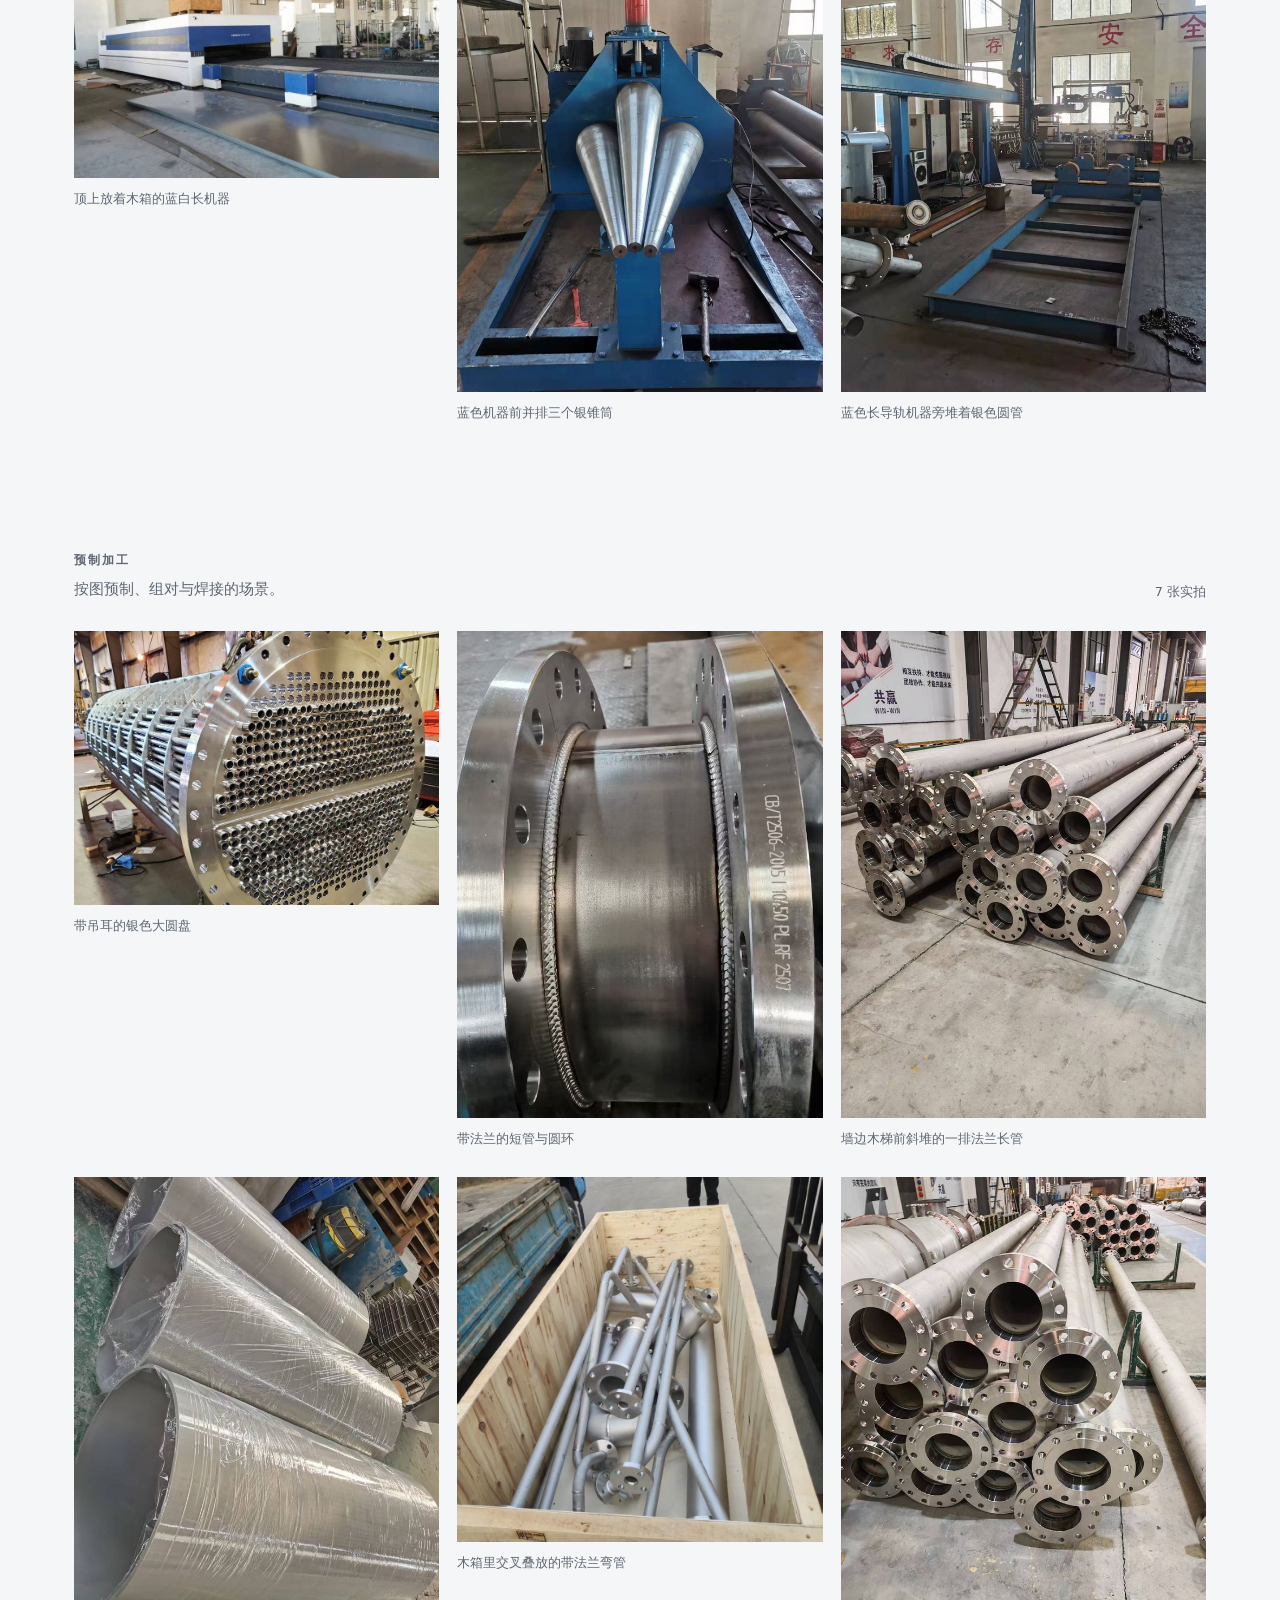
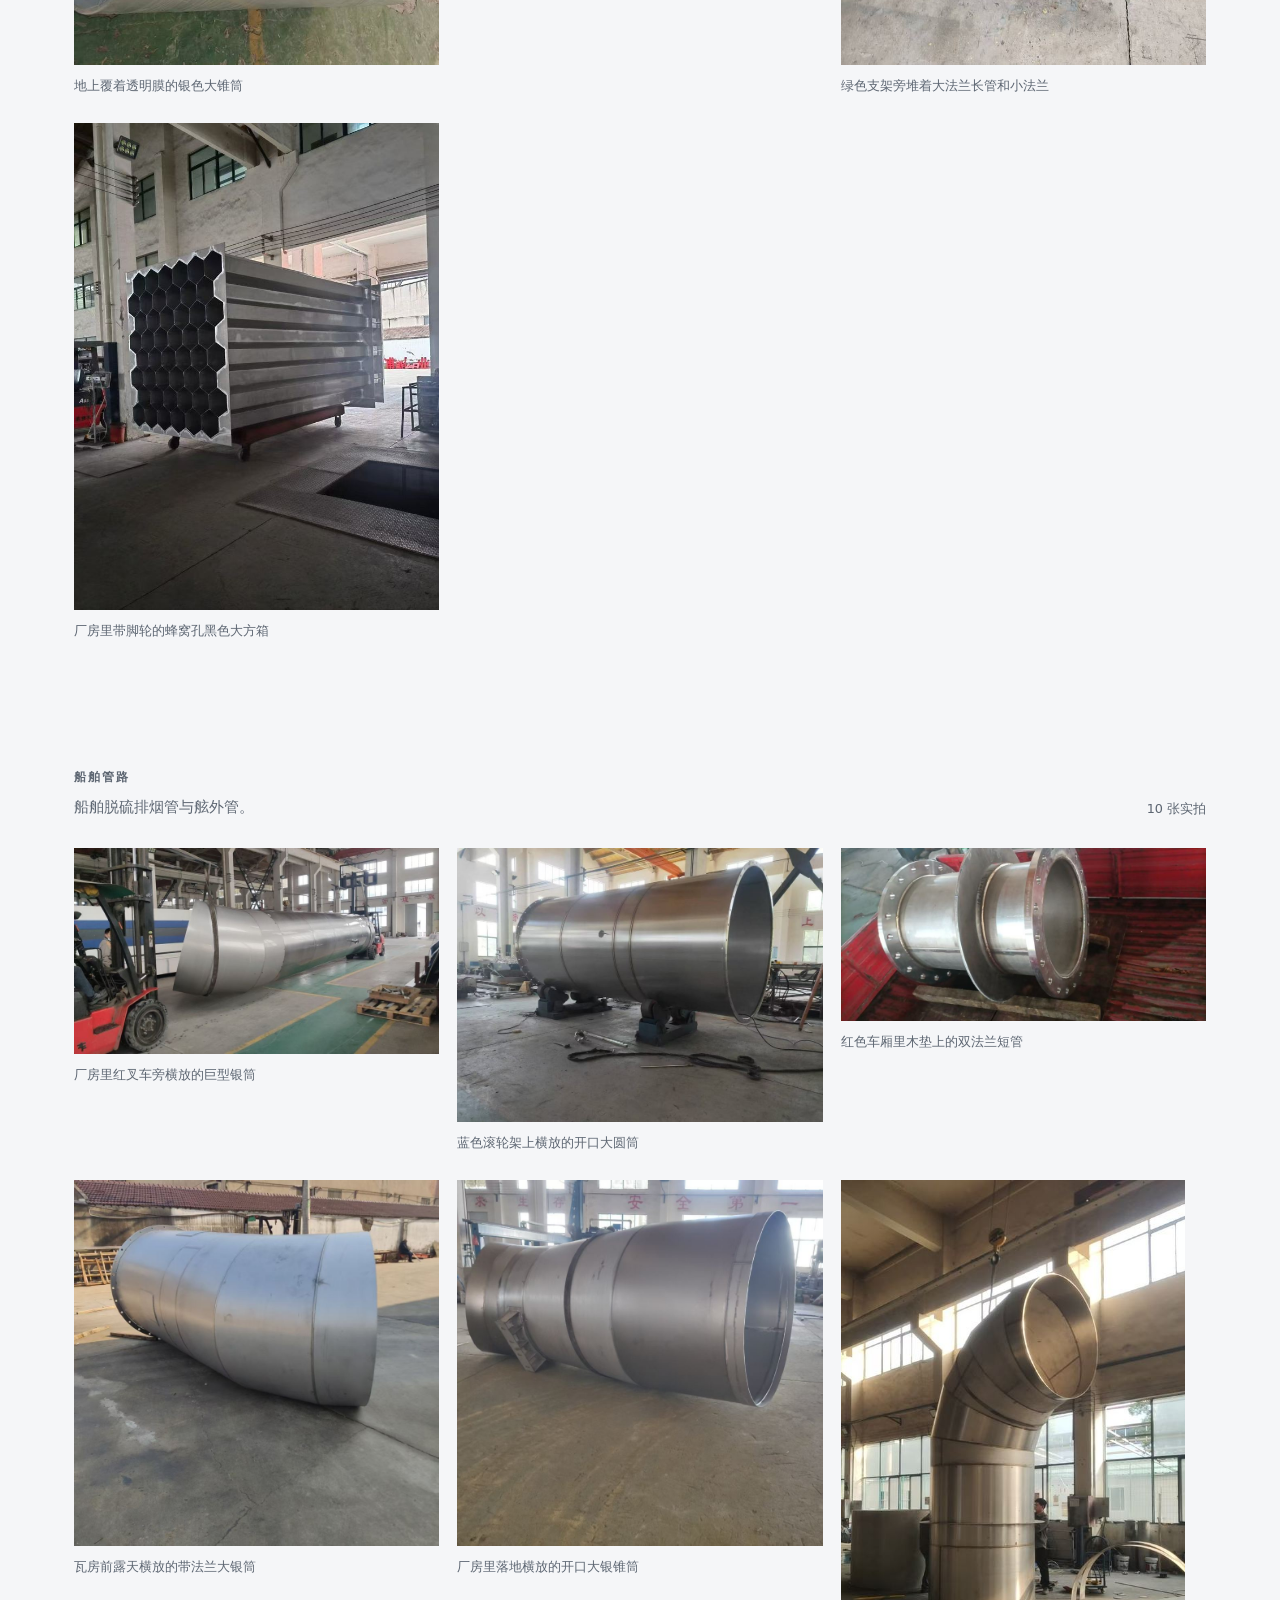
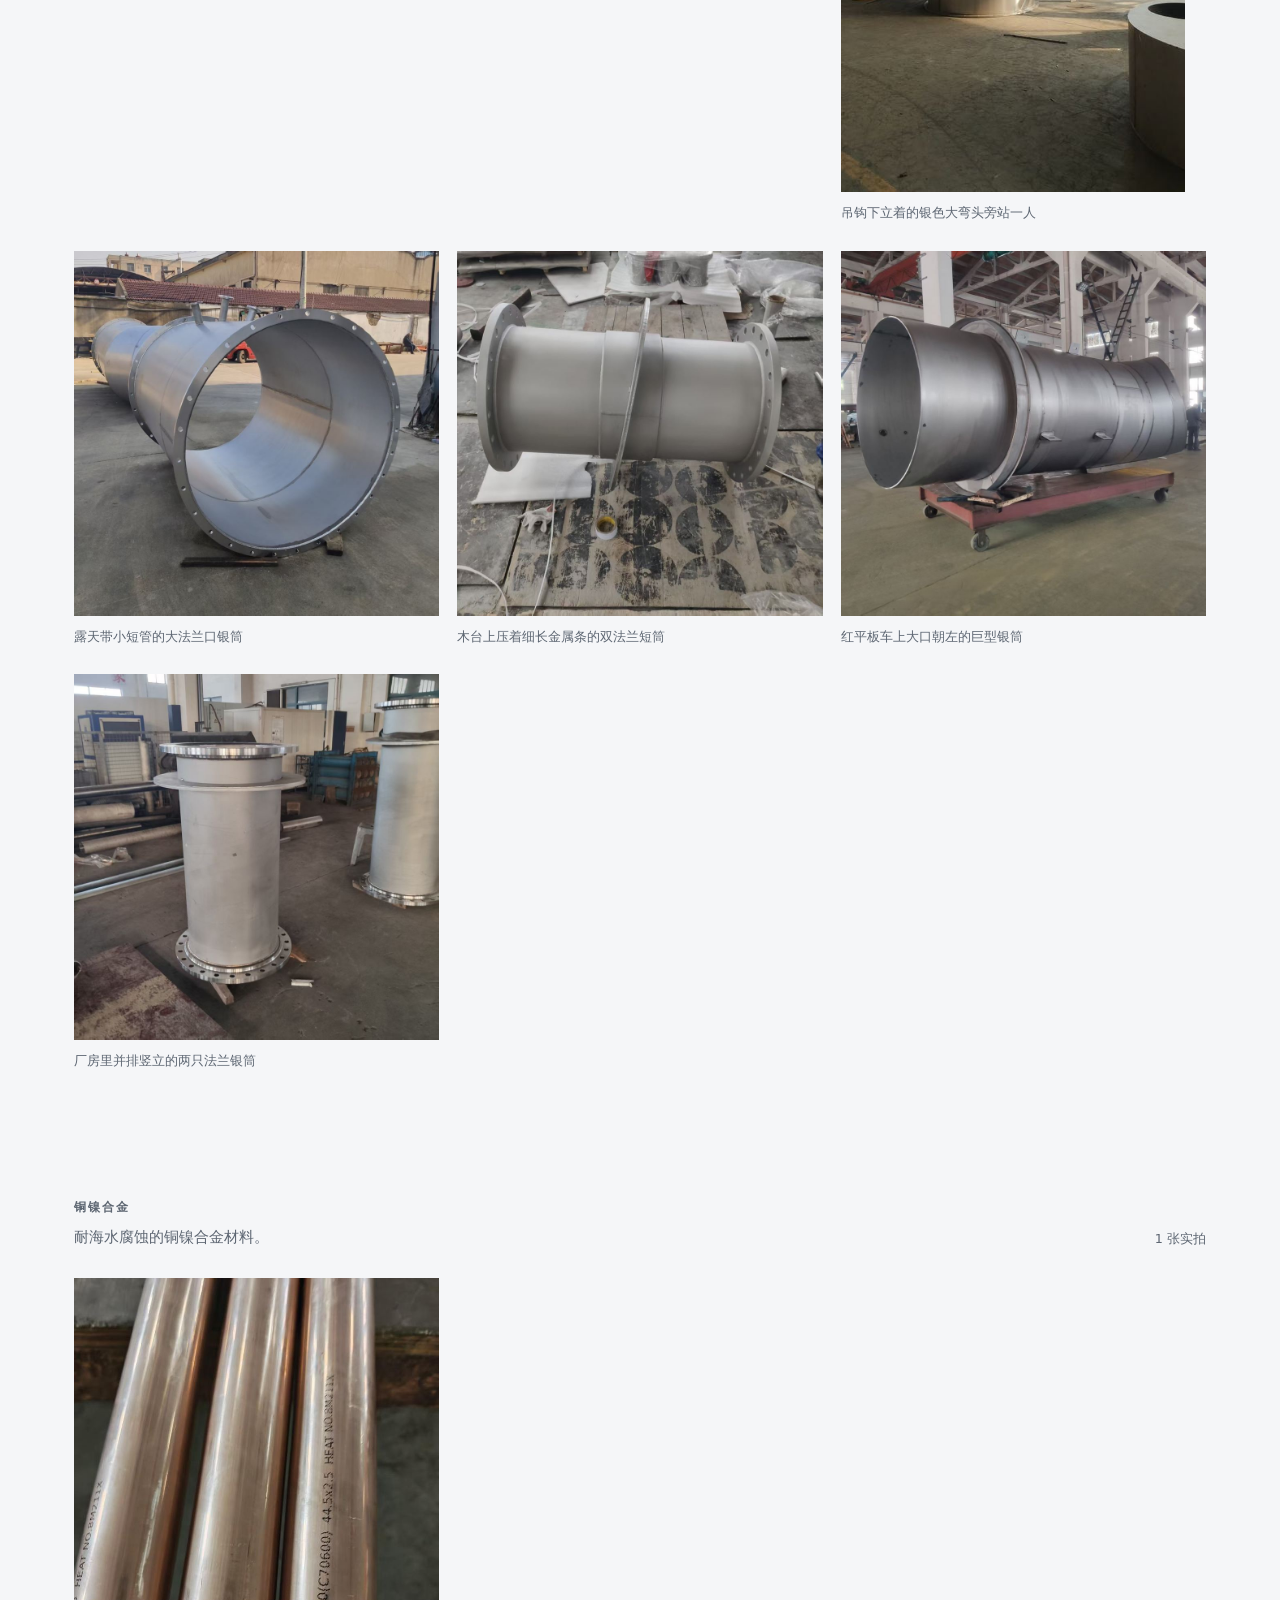
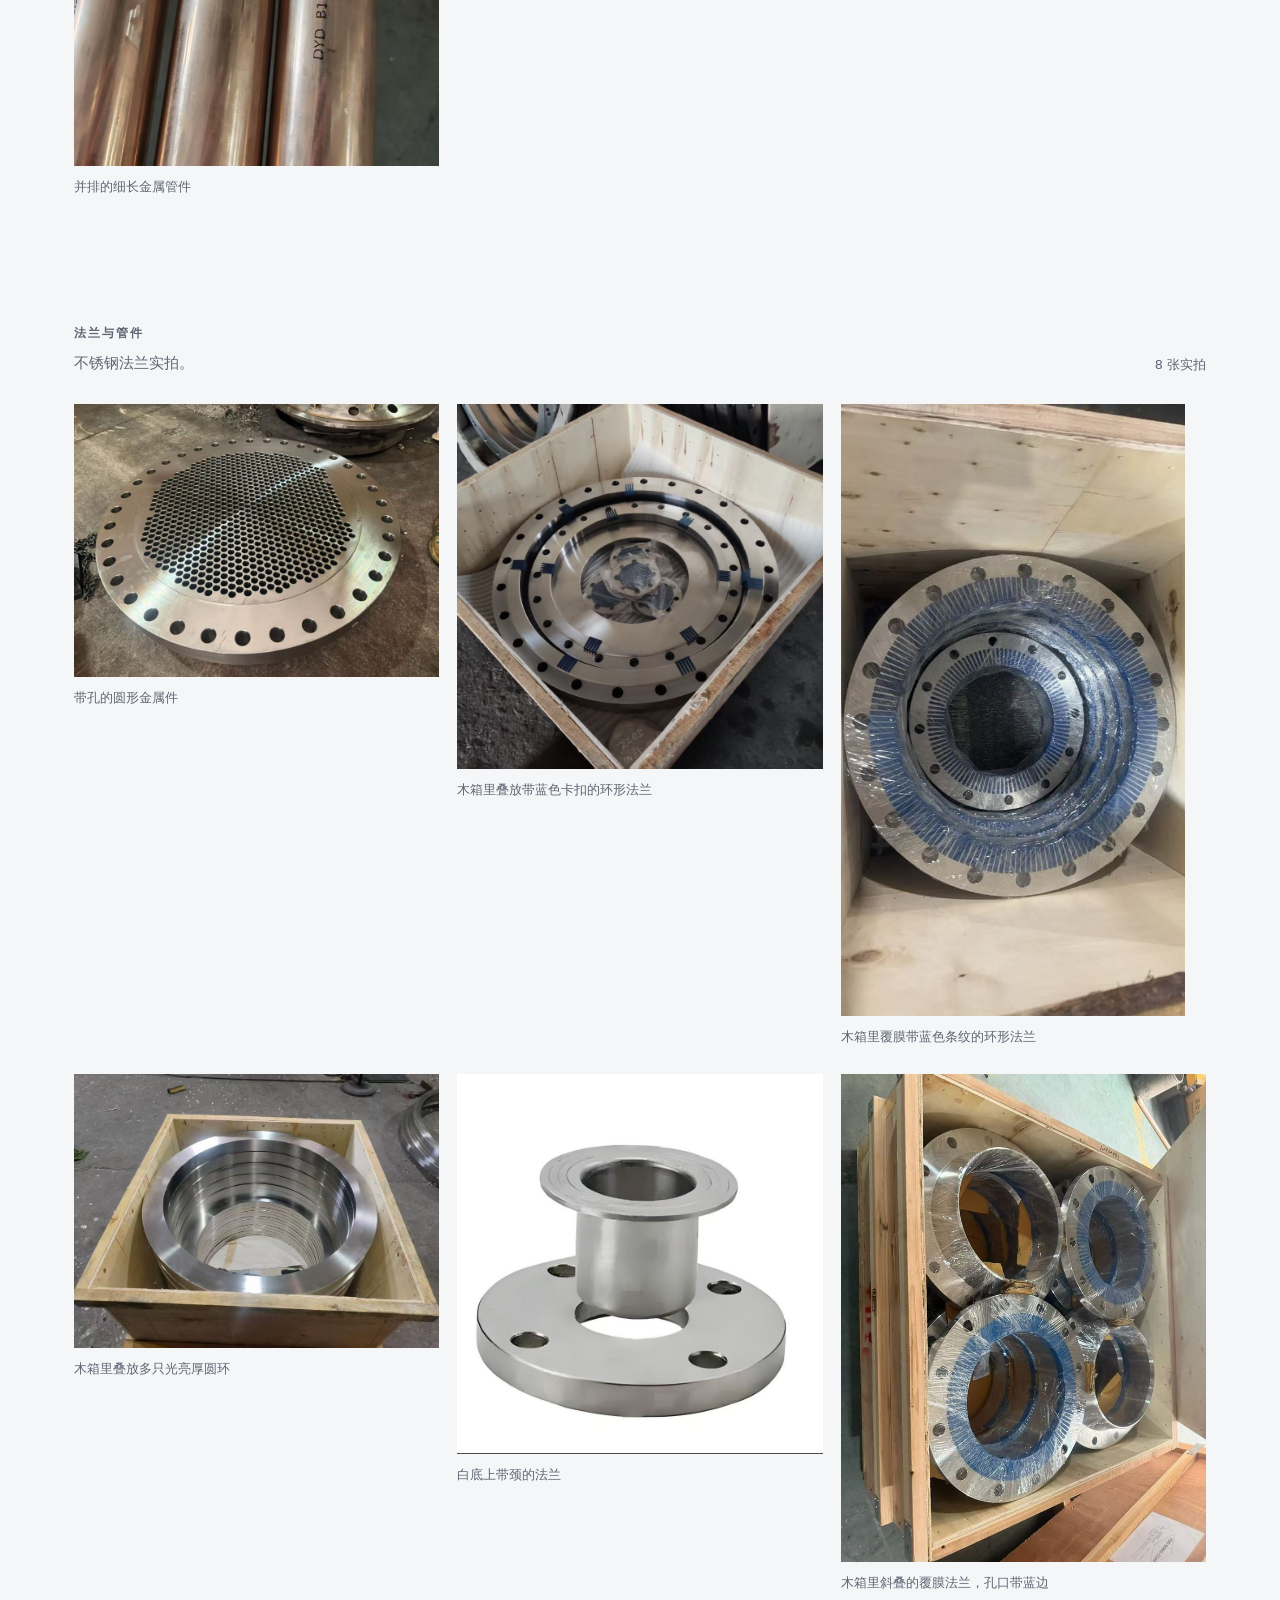
==== commit fe0104ad: "cinema 按需求方截图反馈改版：2017屏换厂门图、去掉不实图注、44张同组照片一次全显、行业资讯逐行带真链接、整体调淡为亮色" ====
--- a/cinema/index.html
+++ b/cinema/index.html
@@ -5,7 +5,7 @@
 <meta name="viewport" content="width=device-width, initial-scale=1">
 <title>无锡多易达工业科技有限公司 · 不锈钢与双相钢一站式供应</title>
 <meta name="description" content="不锈钢与双相钢材料批发、加工定制与管道系统服务。304/316L、2205/2507、254SMO/904L、ALLOY 20、INCONEL 625、HASTELLOY C-276。">
-<meta name="theme-color" content="#0d1013">
+<meta name="theme-color" content="#f5f6f8">
 <link rel="icon" href="../favicon.png" type="image/png">
 <link rel="apple-touch-icon" href="../apple-touch-icon.png">
 <!-- 设计标识：给断言与调试用，标明这是哪一套设计 -->
@@ -73,7 +73,13 @@
            首屏那张（.open__bg）才是需要高优先级的。
            这一点踩过：原先把第 0 节设成 fetchpriority=high，
            但它其实在满屏开场之下，属非首屏，被断言 5.4 抓到。 -->
-      <img src="../assets/img/equipment/07_02.jpeg" alt="车间内大型卷板设备在卷制钢板" loading="lazy" decoding="async">
+      <!-- 成立 2017 屏用厂区大门（需求方指定），与页面底部 #gate 是同一张图。
+               WebP 优先、JPEG 兜底；宽高取自 readDims()，解码前就按比例占位。 -->
+        <picture>
+          <source type="image/webp" srcset="../assets/img/about/factory-gate.webp">
+          <img src="../assets/img/about/factory-gate.jpg" alt="无锡多易达厂区大门"
+               width="1400" height="934" loading="lazy" decoding="async">
+        </picture>
     </div>
     <div class="reel__veil" aria-hidden="true"></div>
     <div class="reel__in">
@@ -257,12 +263,12 @@
     </div>
   </section>
 
-  <!-- 实拍一览（44 张已过审计；六类分组走马灯，零 JS） -->
+  <!-- 实拍一览（44 张已过审计；六类分组网格，44 张同时可见） -->
   <section class="block" id="photos">
     <div class="wrap">
       <p class="kick">Field Evidence</p>
       <h2 class="big">实拍一览</h2>
-      <p class="muted">厂区、加工与产品的现场实拍，按业务分成六类；每类逐张翻看，点图可放大。</p>
+      <p class="muted">厂区、加工与产品的现场实拍，按业务分成六类；每类照片一次全部显示，点图可放大。</p>
       <nav class="photocats" aria-label="实拍分类">
         <a href="#p-workshop">生产车间 <b>6</b></a>
         <a href="#p-prefab">预制加工 <b>7</b></a>
@@ -281,101 +287,62 @@
           <span class="photorow__n">6 张实拍</span>
         </div>
         <div class="photorow__feature">
-          <div class="photorow__reel" id="reel-p-workshop" tabindex="0"
-               role="region" aria-label="生产车间走马灯，左右滚动或点箭头翻看">
-            <figure class="photorow__shot" id="p-workshop-1">
-              <button class="photorow__zoom" type="button"
-              data-zoom="../assets/img/photos/workshop/e0075286487ff895ee38865ffb32c03f.jpg" data-zoom-alt="高窗厂房里竖立的灰色大机器" data-zoom-cap="高窗厂房里竖立的灰色大机器"
-              aria-label="放大查看：高窗厂房里竖立的灰色大机器">
-            <img src="../assets/img/photos/workshop/e0075286487ff895ee38865ffb32c03f.jpg" alt="高窗厂房里竖立的灰色大机器" width="900" height="674"
-                 style="--ph-w: 900px" loading="lazy" decoding="async">
-          </button>
-              <figcaption>高窗厂房里竖立的灰色大机器</figcaption>
-              <nav class="photorow__ctl" aria-label="生产车间实拍切换">
-                <a class="photorow__arrow" href="#p-workshop-6" aria-label="上一张">←</a>
-                <span class="photorow__idx">1 / 6</span>
-                <a class="photorow__arrow" href="#p-workshop-2" aria-label="下一张">→</a>
-              </nav>
-            </figure>
-            <figure class="photorow__shot" id="p-workshop-2">
-              <button class="photorow__zoom" type="button"
-              data-zoom="../assets/img/photos/workshop/微信图片_20211108135839.jpg" data-zoom-alt="墙边木梯旁绿色机器卷着弧形板" data-zoom-cap="墙边木梯旁绿色机器卷着弧形板"
-              aria-label="放大查看：墙边木梯旁绿色机器卷着弧形板">
-            <img src="../assets/img/photos/workshop/微信图片_20211108135839.jpg" alt="墙边木梯旁绿色机器卷着弧形板" width="674" height="900"
-                 style="--ph-w: 674px" loading="lazy" decoding="async">
-          </button>
-              <figcaption>墙边木梯旁绿色机器卷着弧形板</figcaption>
-              <nav class="photorow__ctl" aria-label="生产车间实拍切换">
-                <a class="photorow__arrow" href="#p-workshop-1" aria-label="上一张">←</a>
-                <span class="photorow__idx">2 / 6</span>
-                <a class="photorow__arrow" href="#p-workshop-3" aria-label="下一张">→</a>
-              </nav>
-            </figure>
-            <figure class="photorow__shot" id="p-workshop-3">
-              <button class="photorow__zoom" type="button"
-              data-zoom="../assets/img/photos/workshop/微信图片_20211108135842.jpg" data-zoom-alt="绿色机器前立起的整圈银色弧板" data-zoom-cap="绿色机器前立起的整圈银色弧板"
-              aria-label="放大查看：绿色机器前立起的整圈银色弧板">
-            <img src="../assets/img/photos/workshop/微信图片_20211108135842.jpg" alt="绿色机器前立起的整圈银色弧板" width="674" height="900"
-                 style="--ph-w: 674px" loading="lazy" decoding="async">
-          </button>
-              <figcaption>绿色机器前立起的整圈银色弧板</figcaption>
-              <nav class="photorow__ctl" aria-label="生产车间实拍切换">
-                <a class="photorow__arrow" href="#p-workshop-2" aria-label="上一张">←</a>
-                <span class="photorow__idx">3 / 6</span>
-                <a class="photorow__arrow" href="#p-workshop-4" aria-label="下一张">→</a>
-              </nav>
-            </figure>
-            <figure class="photorow__shot" id="p-workshop-4">
-              <button class="photorow__zoom" type="button"
-              data-zoom="../assets/img/photos/workshop/微信图片_20211108135849.jpg" data-zoom-alt="顶上放着木箱的蓝白长机器" data-zoom-cap="顶上放着木箱的蓝白长机器"
-              aria-label="放大查看：顶上放着木箱的蓝白长机器">
-            <img src="../assets/img/photos/workshop/微信图片_20211108135849.jpg" alt="顶上放着木箱的蓝白长机器" width="900" height="674"
-                 style="--ph-w: 900px" loading="lazy" decoding="async">
-          </button>
-              <figcaption>顶上放着木箱的蓝白长机器</figcaption>
-              <nav class="photorow__ctl" aria-label="生产车间实拍切换">
-                <a class="photorow__arrow" href="#p-workshop-3" aria-label="上一张">←</a>
-                <span class="photorow__idx">4 / 6</span>
-                <a class="photorow__arrow" href="#p-workshop-5" aria-label="下一张">→</a>
-              </nav>
-            </figure>
-            <figure class="photorow__shot" id="p-workshop-5">
-              <button class="photorow__zoom" type="button"
-              data-zoom="../assets/img/photos/workshop/微信图片_20211108135902.jpg" data-zoom-alt="蓝色机器前并排三个银锥筒" data-zoom-cap="蓝色机器前并排三个银锥筒"
-              aria-label="放大查看：蓝色机器前并排三个银锥筒">
-            <img src="../assets/img/photos/workshop/微信图片_20211108135902.jpg" alt="蓝色机器前并排三个银锥筒" width="674" height="900"
-                 style="--ph-w: 674px" loading="lazy" decoding="async">
-          </button>
-              <figcaption>蓝色机器前并排三个银锥筒</figcaption>
-              <nav class="photorow__ctl" aria-label="生产车间实拍切换">
-                <a class="photorow__arrow" href="#p-workshop-4" aria-label="上一张">←</a>
-                <span class="photorow__idx">5 / 6</span>
-                <a class="photorow__arrow" href="#p-workshop-6" aria-label="下一张">→</a>
-              </nav>
-            </figure>
-            <figure class="photorow__shot" id="p-workshop-6">
-              <button class="photorow__zoom" type="button"
-              data-zoom="../assets/img/photos/workshop/微信图片_20211108135905.jpg" data-zoom-alt="蓝色长导轨机器旁堆着银色圆管" data-zoom-cap="蓝色长导轨机器旁堆着银色圆管"
-              aria-label="放大查看：蓝色长导轨机器旁堆着银色圆管">
-            <img src="../assets/img/photos/workshop/微信图片_20211108135905.jpg" alt="蓝色长导轨机器旁堆着银色圆管" width="674" height="900"
-                 style="--ph-w: 674px" loading="lazy" decoding="async">
-          </button>
-              <figcaption>蓝色长导轨机器旁堆着银色圆管</figcaption>
-              <nav class="photorow__ctl" aria-label="生产车间实拍切换">
-                <a class="photorow__arrow" href="#p-workshop-5" aria-label="上一张">←</a>
-                <span class="photorow__idx">6 / 6</span>
-                <a class="photorow__arrow" href="#p-workshop-1" aria-label="下一张">→</a>
-              </nav>
-            </figure>
-          </div>
-          <nav class="photorow__dots" aria-label="生产车间逐张直达">
-              <a href="#p-workshop-1" aria-label="第 1 张：高窗厂房里竖立的灰色大机器">1</a>
-              <a href="#p-workshop-2" aria-label="第 2 张：墙边木梯旁绿色机器卷着弧形板">2</a>
-              <a href="#p-workshop-3" aria-label="第 3 张：绿色机器前立起的整圈银色弧板">3</a>
-              <a href="#p-workshop-4" aria-label="第 4 张：顶上放着木箱的蓝白长机器">4</a>
-              <a href="#p-workshop-5" aria-label="第 5 张：蓝色机器前并排三个银锥筒">5</a>
-              <a href="#p-workshop-6" aria-label="第 6 张：蓝色长导轨机器旁堆着银色圆管">6</a>
-          </nav>
+          <div class="photorow__grid" aria-label="生产车间共 6 张实拍">
+          <figure class="photorow__shot">
+            <button class="photorow__zoom" type="button"
+                  data-zoom="../assets/img/photos/workshop/e0075286487ff895ee38865ffb32c03f.jpg" data-zoom-alt="高窗厂房里竖立的灰色大机器" data-zoom-cap="高窗厂房里竖立的灰色大机器"
+                  aria-label="放大查看：高窗厂房里竖立的灰色大机器">
+              <img src="../assets/img/photos/workshop/e0075286487ff895ee38865ffb32c03f.jpg" alt="高窗厂房里竖立的灰色大机器" width="900" height="674"
+                   style="--ph-w: 900px" loading="lazy" decoding="async">
+            </button>
+            <figcaption>高窗厂房里竖立的灰色大机器</figcaption>
+          </figure>
+          <figure class="photorow__shot">
+            <button class="photorow__zoom" type="button"
+                  data-zoom="../assets/img/photos/workshop/微信图片_20211108135839.jpg" data-zoom-alt="墙边木梯旁绿色机器卷着弧形板" data-zoom-cap="墙边木梯旁绿色机器卷着弧形板"
+                  aria-label="放大查看：墙边木梯旁绿色机器卷着弧形板">
+              <img src="../assets/img/photos/workshop/微信图片_20211108135839.jpg" alt="墙边木梯旁绿色机器卷着弧形板" width="674" height="900"
+                   style="--ph-w: 674px" loading="lazy" decoding="async">
+            </button>
+            <figcaption>墙边木梯旁绿色机器卷着弧形板</figcaption>
+          </figure>
+          <figure class="photorow__shot">
+            <button class="photorow__zoom" type="button"
+                  data-zoom="../assets/img/photos/workshop/微信图片_20211108135842.jpg" data-zoom-alt="绿色机器前立起的整圈银色弧板" data-zoom-cap="绿色机器前立起的整圈银色弧板"
+                  aria-label="放大查看：绿色机器前立起的整圈银色弧板">
+              <img src="../assets/img/photos/workshop/微信图片_20211108135842.jpg" alt="绿色机器前立起的整圈银色弧板" width="674" height="900"
+                   style="--ph-w: 674px" loading="lazy" decoding="async">
+            </button>
+            <figcaption>绿色机器前立起的整圈银色弧板</figcaption>
+          </figure>
+          <figure class="photorow__shot">
+            <button class="photorow__zoom" type="button"
+                  data-zoom="../assets/img/photos/workshop/微信图片_20211108135849.jpg" data-zoom-alt="顶上放着木箱的蓝白长机器" data-zoom-cap="顶上放着木箱的蓝白长机器"
+                  aria-label="放大查看：顶上放着木箱的蓝白长机器">
+              <img src="../assets/img/photos/workshop/微信图片_20211108135849.jpg" alt="顶上放着木箱的蓝白长机器" width="900" height="674"
+                   style="--ph-w: 900px" loading="lazy" decoding="async">
+            </button>
+            <figcaption>顶上放着木箱的蓝白长机器</figcaption>
+          </figure>
+          <figure class="photorow__shot">
+            <button class="photorow__zoom" type="button"
+                  data-zoom="../assets/img/photos/workshop/微信图片_20211108135902.jpg" data-zoom-alt="蓝色机器前并排三个银锥筒" data-zoom-cap="蓝色机器前并排三个银锥筒"
+                  aria-label="放大查看：蓝色机器前并排三个银锥筒">
+              <img src="../assets/img/photos/workshop/微信图片_20211108135902.jpg" alt="蓝色机器前并排三个银锥筒" width="674" height="900"
+                   style="--ph-w: 674px" loading="lazy" decoding="async">
+            </button>
+            <figcaption>蓝色机器前并排三个银锥筒</figcaption>
+          </figure>
+          <figure class="photorow__shot">
+            <button class="photorow__zoom" type="button"
+                  data-zoom="../assets/img/photos/workshop/微信图片_20211108135905.jpg" data-zoom-alt="蓝色长导轨机器旁堆着银色圆管" data-zoom-cap="蓝色长导轨机器旁堆着银色圆管"
+                  aria-label="放大查看：蓝色长导轨机器旁堆着银色圆管">
+              <img src="../assets/img/photos/workshop/微信图片_20211108135905.jpg" alt="蓝色长导轨机器旁堆着银色圆管" width="674" height="900"
+                   style="--ph-w: 674px" loading="lazy" decoding="async">
+            </button>
+            <figcaption>蓝色长导轨机器旁堆着银色圆管</figcaption>
+          </figure>
+          </div>
         </div>
       </div>
       <div class="photorow" id="p-prefab" data-photo-group="p-prefab" role="group" aria-label="预制加工实拍证据">
@@ -387,116 +354,71 @@
           <span class="photorow__n">7 张实拍</span>
         </div>
         <div class="photorow__feature">
-          <div class="photorow__reel" id="reel-p-prefab" tabindex="0"
-               role="region" aria-label="预制加工走马灯，左右滚动或点箭头翻看">
-            <figure class="photorow__shot" id="p-prefab-1">
-              <button class="photorow__zoom" type="button"
-              data-zoom="../assets/img/photos/prefab/第10页-50_1_.jpg" data-zoom-alt="带两只蓝吊耳的密孔银色大圆盘" data-zoom-cap="带两只蓝吊耳的密孔银色大圆盘"
-              aria-label="放大查看：带两只蓝吊耳的密孔银色大圆盘">
-            <img src="../assets/img/photos/prefab/第10页-50_1_.jpg" alt="带两只蓝吊耳的密孔银色大圆盘" width="900" height="675"
-                 style="--ph-w: 900px" loading="lazy" decoding="async">
-          </button>
-              <figcaption>带两只蓝吊耳的密孔银色大圆盘</figcaption>
-              <nav class="photorow__ctl" aria-label="预制加工实拍切换">
-                <a class="photorow__arrow" href="#p-prefab-7" aria-label="上一张">←</a>
-                <span class="photorow__idx">1 / 7</span>
-                <a class="photorow__arrow" href="#p-prefab-2" aria-label="下一张">→</a>
-              </nav>
-            </figure>
-            <figure class="photorow__shot" id="p-prefab-2">
-              <button class="photorow__zoom" type="button"
-              data-zoom="../assets/img/photos/prefab/40a44bbb207e10b4e659510fa560eb2d.jpg" data-zoom-alt="带钢印的双法兰短管与两圈环纹" data-zoom-cap="带钢印的双法兰短管与两圈环纹"
-              aria-label="放大查看：带钢印的双法兰短管与两圈环纹">
-            <img src="../assets/img/photos/prefab/40a44bbb207e10b4e659510fa560eb2d.jpg" alt="带钢印的双法兰短管与两圈环纹" width="675" height="900"
-                 style="--ph-w: 675px" loading="lazy" decoding="async">
-          </button>
-              <figcaption>带钢印的双法兰短管与两圈环纹</figcaption>
-              <nav class="photorow__ctl" aria-label="预制加工实拍切换">
-                <a class="photorow__arrow" href="#p-prefab-1" aria-label="上一张">←</a>
-                <span class="photorow__idx">2 / 7</span>
-                <a class="photorow__arrow" href="#p-prefab-3" aria-label="下一张">→</a>
-              </nav>
-            </figure>
-            <figure class="photorow__shot" id="p-prefab-3">
-              <button class="photorow__zoom" type="button"
-              data-zoom="../assets/img/photos/prefab/5327de42bb5790ada122598cee13cc3e.jpg" data-zoom-alt="墙边木梯前斜堆的一排法兰长管" data-zoom-cap="墙边木梯前斜堆的一排法兰长管"
-              aria-label="放大查看：墙边木梯前斜堆的一排法兰长管">
-            <img src="../assets/img/photos/prefab/5327de42bb5790ada122598cee13cc3e.jpg" alt="墙边木梯前斜堆的一排法兰长管" width="674" height="900"
-                 style="--ph-w: 674px" loading="lazy" decoding="async">
-          </button>
-              <figcaption>墙边木梯前斜堆的一排法兰长管</figcaption>
-              <nav class="photorow__ctl" aria-label="预制加工实拍切换">
-                <a class="photorow__arrow" href="#p-prefab-2" aria-label="上一张">←</a>
-                <span class="photorow__idx">3 / 7</span>
-                <a class="photorow__arrow" href="#p-prefab-4" aria-label="下一张">→</a>
-              </nav>
-            </figure>
-            <figure class="photorow__shot" id="p-prefab-4">
-              <button class="photorow__zoom" type="button"
-              data-zoom="../assets/img/photos/prefab/bd07b61ede84b1a784975c2b01803fe2.jpg" data-zoom-alt="地上覆着透明膜的银色大锥筒" data-zoom-cap="地上覆着透明膜的银色大锥筒"
-              aria-label="放大查看：地上覆着透明膜的银色大锥筒">
-            <img src="../assets/img/photos/prefab/bd07b61ede84b1a784975c2b01803fe2.jpg" alt="地上覆着透明膜的银色大锥筒" width="674" height="900"
-                 style="--ph-w: 674px" loading="lazy" decoding="async">
-          </button>
-              <figcaption>地上覆着透明膜的银色大锥筒</figcaption>
-              <nav class="photorow__ctl" aria-label="预制加工实拍切换">
-                <a class="photorow__arrow" href="#p-prefab-3" aria-label="上一张">←</a>
-                <span class="photorow__idx">4 / 7</span>
-                <a class="photorow__arrow" href="#p-prefab-5" aria-label="下一张">→</a>
-              </nav>
-            </figure>
-            <figure class="photorow__shot" id="p-prefab-5">
-              <button class="photorow__zoom" type="button"
-              data-zoom="../assets/img/photos/prefab/bd80b3779aa120828a3f2d39efa90c58.jpg" data-zoom-alt="木箱里交叉叠放的带法兰弯管" data-zoom-cap="木箱里交叉叠放的带法兰弯管"
-              aria-label="放大查看：木箱里交叉叠放的带法兰弯管">
-            <img src="../assets/img/photos/prefab/bd80b3779aa120828a3f2d39efa90c58.jpg" alt="木箱里交叉叠放的带法兰弯管" width="900" height="900"
-                 style="--ph-w: 900px" loading="lazy" decoding="async">
-          </button>
-              <figcaption>木箱里交叉叠放的带法兰弯管</figcaption>
-              <nav class="photorow__ctl" aria-label="预制加工实拍切换">
-                <a class="photorow__arrow" href="#p-prefab-4" aria-label="上一张">←</a>
-                <span class="photorow__idx">5 / 7</span>
-                <a class="photorow__arrow" href="#p-prefab-6" aria-label="下一张">→</a>
-              </nav>
-            </figure>
-            <figure class="photorow__shot" id="p-prefab-6">
-              <button class="photorow__zoom" type="button"
-              data-zoom="../assets/img/photos/prefab/c767a5d0470122db11d8e6dfea8a81c3.jpg" data-zoom-alt="绿色支架旁堆着大法兰长管和小法兰" data-zoom-cap="绿色支架旁堆着大法兰长管和小法兰"
-              aria-label="放大查看：绿色支架旁堆着大法兰长管和小法兰">
-            <img src="../assets/img/photos/prefab/c767a5d0470122db11d8e6dfea8a81c3.jpg" alt="绿色支架旁堆着大法兰长管和小法兰" width="674" height="900"
-                 style="--ph-w: 674px" loading="lazy" decoding="async">
-          </button>
-              <figcaption>绿色支架旁堆着大法兰长管和小法兰</figcaption>
-              <nav class="photorow__ctl" aria-label="预制加工实拍切换">
-                <a class="photorow__arrow" href="#p-prefab-5" aria-label="上一张">←</a>
-                <span class="photorow__idx">6 / 7</span>
-                <a class="photorow__arrow" href="#p-prefab-7" aria-label="下一张">→</a>
-              </nav>
-            </figure>
-            <figure class="photorow__shot" id="p-prefab-7">
-              <button class="photorow__zoom" type="button"
-              data-zoom="../assets/img/photos/prefab/d0e180d394de614054a8251e2f4784d2.jpg" data-zoom-alt="厂房里带脚轮的蜂窝孔黑色大方箱" data-zoom-cap="厂房里带脚轮的蜂窝孔黑色大方箱"
-              aria-label="放大查看：厂房里带脚轮的蜂窝孔黑色大方箱">
-            <img src="../assets/img/photos/prefab/d0e180d394de614054a8251e2f4784d2.jpg" alt="厂房里带脚轮的蜂窝孔黑色大方箱" width="675" height="900"
-                 style="--ph-w: 675px" loading="lazy" decoding="async">
-          </button>
-              <figcaption>厂房里带脚轮的蜂窝孔黑色大方箱</figcaption>
-              <nav class="photorow__ctl" aria-label="预制加工实拍切换">
-                <a class="photorow__arrow" href="#p-prefab-6" aria-label="上一张">←</a>
-                <span class="photorow__idx">7 / 7</span>
-                <a class="photorow__arrow" href="#p-prefab-1" aria-label="下一张">→</a>
-              </nav>
-            </figure>
-          </div>
-          <nav class="photorow__dots" aria-label="预制加工逐张直达">
-              <a href="#p-prefab-1" aria-label="第 1 张：带两只蓝吊耳的密孔银色大圆盘">1</a>
-              <a href="#p-prefab-2" aria-label="第 2 张：带钢印的双法兰短管与两圈环纹">2</a>
-              <a href="#p-prefab-3" aria-label="第 3 张：墙边木梯前斜堆的一排法兰长管">3</a>
-              <a href="#p-prefab-4" aria-label="第 4 张：地上覆着透明膜的银色大锥筒">4</a>
-              <a href="#p-prefab-5" aria-label="第 5 张：木箱里交叉叠放的带法兰弯管">5</a>
-              <a href="#p-prefab-6" aria-label="第 6 张：绿色支架旁堆着大法兰长管和小法兰">6</a>
-              <a href="#p-prefab-7" aria-label="第 7 张：厂房里带脚轮的蜂窝孔黑色大方箱">7</a>
-          </nav>
+          <div class="photorow__grid" aria-label="预制加工共 7 张实拍">
+          <figure class="photorow__shot">
+            <button class="photorow__zoom" type="button"
+                  data-zoom="../assets/img/photos/prefab/第10页-50_1_.jpg" data-zoom-alt="带吊耳的银色大圆盘" data-zoom-cap="带吊耳的银色大圆盘"
+                  aria-label="放大查看：带吊耳的银色大圆盘">
+              <img src="../assets/img/photos/prefab/第10页-50_1_.jpg" alt="带吊耳的银色大圆盘" width="900" height="675"
+                   style="--ph-w: 900px" loading="lazy" decoding="async">
+            </button>
+            <figcaption>带吊耳的银色大圆盘</figcaption>
+          </figure>
+          <figure class="photorow__shot">
+            <button class="photorow__zoom" type="button"
+                  data-zoom="../assets/img/photos/prefab/40a44bbb207e10b4e659510fa560eb2d.jpg" data-zoom-alt="带法兰的短管与圆环" data-zoom-cap="带法兰的短管与圆环"
+                  aria-label="放大查看：带法兰的短管与圆环">
+              <img src="../assets/img/photos/prefab/40a44bbb207e10b4e659510fa560eb2d.jpg" alt="带法兰的短管与圆环" width="675" height="900"
+                   style="--ph-w: 675px" loading="lazy" decoding="async">
+            </button>
+            <figcaption>带法兰的短管与圆环</figcaption>
+          </figure>
+          <figure class="photorow__shot">
+            <button class="photorow__zoom" type="button"
+                  data-zoom="../assets/img/photos/prefab/5327de42bb5790ada122598cee13cc3e.jpg" data-zoom-alt="墙边木梯前斜堆的一排法兰长管" data-zoom-cap="墙边木梯前斜堆的一排法兰长管"
+                  aria-label="放大查看：墙边木梯前斜堆的一排法兰长管">
+              <img src="../assets/img/photos/prefab/5327de42bb5790ada122598cee13cc3e.jpg" alt="墙边木梯前斜堆的一排法兰长管" width="674" height="900"
+                   style="--ph-w: 674px" loading="lazy" decoding="async">
+            </button>
+            <figcaption>墙边木梯前斜堆的一排法兰长管</figcaption>
+          </figure>
+          <figure class="photorow__shot">
+            <button class="photorow__zoom" type="button"
+                  data-zoom="../assets/img/photos/prefab/bd07b61ede84b1a784975c2b01803fe2.jpg" data-zoom-alt="地上覆着透明膜的银色大锥筒" data-zoom-cap="地上覆着透明膜的银色大锥筒"
+                  aria-label="放大查看：地上覆着透明膜的银色大锥筒">
+              <img src="../assets/img/photos/prefab/bd07b61ede84b1a784975c2b01803fe2.jpg" alt="地上覆着透明膜的银色大锥筒" width="674" height="900"
+                   style="--ph-w: 674px" loading="lazy" decoding="async">
+            </button>
+            <figcaption>地上覆着透明膜的银色大锥筒</figcaption>
+          </figure>
+          <figure class="photorow__shot">
+            <button class="photorow__zoom" type="button"
+                  data-zoom="../assets/img/photos/prefab/bd80b3779aa120828a3f2d39efa90c58.jpg" data-zoom-alt="木箱里交叉叠放的带法兰弯管" data-zoom-cap="木箱里交叉叠放的带法兰弯管"
+                  aria-label="放大查看：木箱里交叉叠放的带法兰弯管">
+              <img src="../assets/img/photos/prefab/bd80b3779aa120828a3f2d39efa90c58.jpg" alt="木箱里交叉叠放的带法兰弯管" width="900" height="900"
+                   style="--ph-w: 900px" loading="lazy" decoding="async">
+            </button>
+            <figcaption>木箱里交叉叠放的带法兰弯管</figcaption>
+          </figure>
+          <figure class="photorow__shot">
+            <button class="photorow__zoom" type="button"
+                  data-zoom="../assets/img/photos/prefab/c767a5d0470122db11d8e6dfea8a81c3.jpg" data-zoom-alt="绿色支架旁堆着大法兰长管和小法兰" data-zoom-cap="绿色支架旁堆着大法兰长管和小法兰"
+                  aria-label="放大查看：绿色支架旁堆着大法兰长管和小法兰">
+              <img src="../assets/img/photos/prefab/c767a5d0470122db11d8e6dfea8a81c3.jpg" alt="绿色支架旁堆着大法兰长管和小法兰" width="674" height="900"
+                   style="--ph-w: 674px" loading="lazy" decoding="async">
+            </button>
+            <figcaption>绿色支架旁堆着大法兰长管和小法兰</figcaption>
+          </figure>
+          <figure class="photorow__shot">
+            <button class="photorow__zoom" type="button"
+                  data-zoom="../assets/img/photos/prefab/d0e180d394de614054a8251e2f4784d2.jpg" data-zoom-alt="厂房里带脚轮的蜂窝孔黑色大方箱" data-zoom-cap="厂房里带脚轮的蜂窝孔黑色大方箱"
+                  aria-label="放大查看：厂房里带脚轮的蜂窝孔黑色大方箱">
+              <img src="../assets/img/photos/prefab/d0e180d394de614054a8251e2f4784d2.jpg" alt="厂房里带脚轮的蜂窝孔黑色大方箱" width="675" height="900"
+                   style="--ph-w: 675px" loading="lazy" decoding="async">
+            </button>
+            <figcaption>厂房里带脚轮的蜂窝孔黑色大方箱</figcaption>
+          </figure>
+          </div>
         </div>
       </div>
       <div class="photorow" id="p-marine" data-photo-group="p-marine" role="group" aria-label="船舶管路实拍证据">
@@ -508,161 +430,98 @@
           <span class="photorow__n">10 张实拍</span>
         </div>
         <div class="photorow__feature">
-          <div class="photorow__reel" id="reel-p-marine" tabindex="0"
-               role="region" aria-label="船舶管路走马灯，左右滚动或点箭头翻看">
-            <figure class="photorow__shot" id="p-marine-1">
-              <button class="photorow__zoom" type="button"
-              data-zoom="../assets/img/photos/marine/19d93dddcc3637b570eb5807b406a2bf.jpg" data-zoom-alt="厂房里红叉车旁横放的巨型银筒" data-zoom-cap="厂房里红叉车旁横放的巨型银筒"
-              aria-label="放大查看：厂房里红叉车旁横放的巨型银筒">
-            <img src="../assets/img/photos/marine/19d93dddcc3637b570eb5807b406a2bf.jpg" alt="厂房里红叉车旁横放的巨型银筒" width="900" height="506"
-                 style="--ph-w: 900px" loading="lazy" decoding="async">
-          </button>
-              <figcaption>厂房里红叉车旁横放的巨型银筒</figcaption>
-              <nav class="photorow__ctl" aria-label="船舶管路实拍切换">
-                <a class="photorow__arrow" href="#p-marine-10" aria-label="上一张">←</a>
-                <span class="photorow__idx">1 / 10</span>
-                <a class="photorow__arrow" href="#p-marine-2" aria-label="下一张">→</a>
-              </nav>
-            </figure>
-            <figure class="photorow__shot" id="p-marine-2">
-              <button class="photorow__zoom" type="button"
-              data-zoom="../assets/img/photos/marine/1f5cc3405edb968f4fccce72a10c3d06.jpg" data-zoom-alt="蓝色滚轮架上横放的开口大圆筒" data-zoom-cap="蓝色滚轮架上横放的开口大圆筒"
-              aria-label="放大查看：蓝色滚轮架上横放的开口大圆筒">
-            <img src="../assets/img/photos/marine/1f5cc3405edb968f4fccce72a10c3d06.jpg" alt="蓝色滚轮架上横放的开口大圆筒" width="900" height="675"
-                 style="--ph-w: 900px" loading="lazy" decoding="async">
-          </button>
-              <figcaption>蓝色滚轮架上横放的开口大圆筒</figcaption>
-              <nav class="photorow__ctl" aria-label="船舶管路实拍切换">
-                <a class="photorow__arrow" href="#p-marine-1" aria-label="上一张">←</a>
-                <span class="photorow__idx">2 / 10</span>
-                <a class="photorow__arrow" href="#p-marine-3" aria-label="下一张">→</a>
-              </nav>
-            </figure>
-            <figure class="photorow__shot" id="p-marine-3">
-              <button class="photorow__zoom" type="button"
-              data-zoom="../assets/img/photos/marine/3c90f5209bc07410e9d49f35f5b519cb.jpg" data-zoom-alt="红色车厢里木垫上的双法兰短管" data-zoom-cap="红色车厢里木垫上的双法兰短管"
-              aria-label="放大查看：红色车厢里木垫上的双法兰短管">
-            <img src="../assets/img/photos/marine/3c90f5209bc07410e9d49f35f5b519cb.jpg" alt="红色车厢里木垫上的双法兰短管" width="900" height="426"
-                 style="--ph-w: 900px" loading="lazy" decoding="async">
-          </button>
-              <figcaption>红色车厢里木垫上的双法兰短管</figcaption>
-              <nav class="photorow__ctl" aria-label="船舶管路实拍切换">
-                <a class="photorow__arrow" href="#p-marine-2" aria-label="上一张">←</a>
-                <span class="photorow__idx">3 / 10</span>
-                <a class="photorow__arrow" href="#p-marine-4" aria-label="下一张">→</a>
-              </nav>
-            </figure>
-            <figure class="photorow__shot" id="p-marine-4">
-              <button class="photorow__zoom" type="button"
-              data-zoom="../assets/img/photos/marine/3d321e529facdc34ae4315e36b271d00.jpg" data-zoom-alt="瓦房前露天横放的带法兰大银筒" data-zoom-cap="瓦房前露天横放的带法兰大银筒"
-              aria-label="放大查看：瓦房前露天横放的带法兰大银筒">
-            <img src="../assets/img/photos/marine/3d321e529facdc34ae4315e36b271d00.jpg" alt="瓦房前露天横放的带法兰大银筒" width="900" height="900"
-                 style="--ph-w: 900px" loading="lazy" decoding="async">
-          </button>
-              <figcaption>瓦房前露天横放的带法兰大银筒</figcaption>
-              <nav class="photorow__ctl" aria-label="船舶管路实拍切换">
-                <a class="photorow__arrow" href="#p-marine-3" aria-label="上一张">←</a>
-                <span class="photorow__idx">4 / 10</span>
-                <a class="photorow__arrow" href="#p-marine-5" aria-label="下一张">→</a>
-              </nav>
-            </figure>
-            <figure class="photorow__shot" id="p-marine-5">
-              <button class="photorow__zoom" type="button"
-              data-zoom="../assets/img/photos/marine/46e0937707782f58f8b673d3f662a82c.jpg" data-zoom-alt="厂房里落地横放的开口大银锥筒" data-zoom-cap="厂房里落地横放的开口大银锥筒"
-              aria-label="放大查看：厂房里落地横放的开口大银锥筒">
-            <img src="../assets/img/photos/marine/46e0937707782f58f8b673d3f662a82c.jpg" alt="厂房里落地横放的开口大银锥筒" width="900" height="900"
-                 style="--ph-w: 900px" loading="lazy" decoding="async">
-          </button>
-              <figcaption>厂房里落地横放的开口大银锥筒</figcaption>
-              <nav class="photorow__ctl" aria-label="船舶管路实拍切换">
-                <a class="photorow__arrow" href="#p-marine-4" aria-label="上一张">←</a>
-                <span class="photorow__idx">5 / 10</span>
-                <a class="photorow__arrow" href="#p-marine-6" aria-label="下一张">→</a>
-              </nav>
-            </figure>
-            <figure class="photorow__shot" id="p-marine-6">
-              <button class="photorow__zoom" type="button"
-              data-zoom="../assets/img/photos/marine/56ba02ed283074cad723a81b0a4cc0b6.jpg" data-zoom-alt="吊钩下立着的银色大弯头旁站一人" data-zoom-cap="吊钩下立着的银色大弯头旁站一人"
-              aria-label="放大查看：吊钩下立着的银色大弯头旁站一人">
-            <img src="../assets/img/photos/marine/56ba02ed283074cad723a81b0a4cc0b6.jpg" alt="吊钩下立着的银色大弯头旁站一人" width="506" height="900"
-                 style="--ph-w: 506px" loading="lazy" decoding="async">
-          </button>
-              <figcaption>吊钩下立着的银色大弯头旁站一人</figcaption>
-              <nav class="photorow__ctl" aria-label="船舶管路实拍切换">
-                <a class="photorow__arrow" href="#p-marine-5" aria-label="上一张">←</a>
-                <span class="photorow__idx">6 / 10</span>
-                <a class="photorow__arrow" href="#p-marine-7" aria-label="下一张">→</a>
-              </nav>
-            </figure>
-            <figure class="photorow__shot" id="p-marine-7">
-              <button class="photorow__zoom" type="button"
-              data-zoom="../assets/img/photos/marine/5ab493a2bb861187ac2749b4451c2be7.jpg" data-zoom-alt="露天带小短管的大法兰口银筒" data-zoom-cap="露天带小短管的大法兰口银筒"
-              aria-label="放大查看：露天带小短管的大法兰口银筒">
-            <img src="../assets/img/photos/marine/5ab493a2bb861187ac2749b4451c2be7.jpg" alt="露天带小短管的大法兰口银筒" width="900" height="900"
-                 style="--ph-w: 900px" loading="lazy" decoding="async">
-          </button>
-              <figcaption>露天带小短管的大法兰口银筒</figcaption>
-              <nav class="photorow__ctl" aria-label="船舶管路实拍切换">
-                <a class="photorow__arrow" href="#p-marine-6" aria-label="上一张">←</a>
-                <span class="photorow__idx">7 / 10</span>
-                <a class="photorow__arrow" href="#p-marine-8" aria-label="下一张">→</a>
-              </nav>
-            </figure>
-            <figure class="photorow__shot" id="p-marine-8">
-              <button class="photorow__zoom" type="button"
-              data-zoom="../assets/img/photos/marine/67c637f4bd2021537084d08c5b609924.jpg" data-zoom-alt="木台上压着细长金属条的双法兰短筒" data-zoom-cap="木台上压着细长金属条的双法兰短筒"
-              aria-label="放大查看：木台上压着细长金属条的双法兰短筒">
-            <img src="../assets/img/photos/marine/67c637f4bd2021537084d08c5b609924.jpg" alt="木台上压着细长金属条的双法兰短筒" width="900" height="900"
-                 style="--ph-w: 900px" loading="lazy" decoding="async">
-          </button>
-              <figcaption>木台上压着细长金属条的双法兰短筒</figcaption>
-              <nav class="photorow__ctl" aria-label="船舶管路实拍切换">
-                <a class="photorow__arrow" href="#p-marine-7" aria-label="上一张">←</a>
-                <span class="photorow__idx">8 / 10</span>
-                <a class="photorow__arrow" href="#p-marine-9" aria-label="下一张">→</a>
-              </nav>
-            </figure>
-            <figure class="photorow__shot" id="p-marine-9">
-              <button class="photorow__zoom" type="button"
-              data-zoom="../assets/img/photos/marine/6df25c059db3e335a6153af1e091d878.jpg" data-zoom-alt="红平板车上大口朝左的巨型银筒" data-zoom-cap="红平板车上大口朝左的巨型银筒"
-              aria-label="放大查看：红平板车上大口朝左的巨型银筒">
-            <img src="../assets/img/photos/marine/6df25c059db3e335a6153af1e091d878.jpg" alt="红平板车上大口朝左的巨型银筒" width="900" height="900"
-                 style="--ph-w: 900px" loading="lazy" decoding="async">
-          </button>
-              <figcaption>红平板车上大口朝左的巨型银筒</figcaption>
-              <nav class="photorow__ctl" aria-label="船舶管路实拍切换">
-                <a class="photorow__arrow" href="#p-marine-8" aria-label="上一张">←</a>
-                <span class="photorow__idx">9 / 10</span>
-                <a class="photorow__arrow" href="#p-marine-10" aria-label="下一张">→</a>
-              </nav>
-            </figure>
-            <figure class="photorow__shot" id="p-marine-10">
-              <button class="photorow__zoom" type="button"
-              data-zoom="../assets/img/photos/marine/cb3966e5797c9c4a35cd03dcd2b3d87b.jpg" data-zoom-alt="厂房里并排竖立的两只法兰银筒" data-zoom-cap="厂房里并排竖立的两只法兰银筒"
-              aria-label="放大查看：厂房里并排竖立的两只法兰银筒">
-            <img src="../assets/img/photos/marine/cb3966e5797c9c4a35cd03dcd2b3d87b.jpg" alt="厂房里并排竖立的两只法兰银筒" width="900" height="900"
-                 style="--ph-w: 900px" loading="lazy" decoding="async">
-          </button>
-              <figcaption>厂房里并排竖立的两只法兰银筒</figcaption>
-              <nav class="photorow__ctl" aria-label="船舶管路实拍切换">
-                <a class="photorow__arrow" href="#p-marine-9" aria-label="上一张">←</a>
-                <span class="photorow__idx">10 / 10</span>
-                <a class="photorow__arrow" href="#p-marine-1" aria-label="下一张">→</a>
-              </nav>
-            </figure>
-          </div>
-          <nav class="photorow__dots" aria-label="船舶管路逐张直达">
-              <a href="#p-marine-1" aria-label="第 1 张：厂房里红叉车旁横放的巨型银筒">1</a>
-              <a href="#p-marine-2" aria-label="第 2 张：蓝色滚轮架上横放的开口大圆筒">2</a>
-              <a href="#p-marine-3" aria-label="第 3 张：红色车厢里木垫上的双法兰短管">3</a>
-              <a href="#p-marine-4" aria-label="第 4 张：瓦房前露天横放的带法兰大银筒">4</a>
-              <a href="#p-marine-5" aria-label="第 5 张：厂房里落地横放的开口大银锥筒">5</a>
-              <a href="#p-marine-6" aria-label="第 6 张：吊钩下立着的银色大弯头旁站一人">6</a>
-              <a href="#p-marine-7" aria-label="第 7 张：露天带小短管的大法兰口银筒">7</a>
-              <a href="#p-marine-8" aria-label="第 8 张：木台上压着细长金属条的双法兰短筒">8</a>
-              <a href="#p-marine-9" aria-label="第 9 张：红平板车上大口朝左的巨型银筒">9</a>
-              <a href="#p-marine-10" aria-label="第 10 张：厂房里并排竖立的两只法兰银筒">10</a>
-          </nav>
+          <div class="photorow__grid" aria-label="船舶管路共 10 张实拍">
+          <figure class="photorow__shot">
+            <button class="photorow__zoom" type="button"
+                  data-zoom="../assets/img/photos/marine/19d93dddcc3637b570eb5807b406a2bf.jpg" data-zoom-alt="厂房里红叉车旁横放的巨型银筒" data-zoom-cap="厂房里红叉车旁横放的巨型银筒"
+                  aria-label="放大查看：厂房里红叉车旁横放的巨型银筒">
+              <img src="../assets/img/photos/marine/19d93dddcc3637b570eb5807b406a2bf.jpg" alt="厂房里红叉车旁横放的巨型银筒" width="900" height="506"
+                   style="--ph-w: 900px" loading="lazy" decoding="async">
+            </button>
+            <figcaption>厂房里红叉车旁横放的巨型银筒</figcaption>
+          </figure>
+          <figure class="photorow__shot">
+            <button class="photorow__zoom" type="button"
+                  data-zoom="../assets/img/photos/marine/1f5cc3405edb968f4fccce72a10c3d06.jpg" data-zoom-alt="蓝色滚轮架上横放的开口大圆筒" data-zoom-cap="蓝色滚轮架上横放的开口大圆筒"
+                  aria-label="放大查看：蓝色滚轮架上横放的开口大圆筒">
+              <img src="../assets/img/photos/marine/1f5cc3405edb968f4fccce72a10c3d06.jpg" alt="蓝色滚轮架上横放的开口大圆筒" width="900" height="675"
+                   style="--ph-w: 900px" loading="lazy" decoding="async">
+            </button>
+            <figcaption>蓝色滚轮架上横放的开口大圆筒</figcaption>
+          </figure>
+          <figure class="photorow__shot">
+            <button class="photorow__zoom" type="button"
+                  data-zoom="../assets/img/photos/marine/3c90f5209bc07410e9d49f35f5b519cb.jpg" data-zoom-alt="红色车厢里木垫上的双法兰短管" data-zoom-cap="红色车厢里木垫上的双法兰短管"
+                  aria-label="放大查看：红色车厢里木垫上的双法兰短管">
+              <img src="../assets/img/photos/marine/3c90f5209bc07410e9d49f35f5b519cb.jpg" alt="红色车厢里木垫上的双法兰短管" width="900" height="426"
+                   style="--ph-w: 900px" loading="lazy" decoding="async">
+            </button>
+            <figcaption>红色车厢里木垫上的双法兰短管</figcaption>
+          </figure>
+          <figure class="photorow__shot">
+            <button class="photorow__zoom" type="button"
+                  data-zoom="../assets/img/photos/marine/3d321e529facdc34ae4315e36b271d00.jpg" data-zoom-alt="瓦房前露天横放的带法兰大银筒" data-zoom-cap="瓦房前露天横放的带法兰大银筒"
+                  aria-label="放大查看：瓦房前露天横放的带法兰大银筒">
+              <img src="../assets/img/photos/marine/3d321e529facdc34ae4315e36b271d00.jpg" alt="瓦房前露天横放的带法兰大银筒" width="900" height="900"
+                   style="--ph-w: 900px" loading="lazy" decoding="async">
+            </button>
+            <figcaption>瓦房前露天横放的带法兰大银筒</figcaption>
+          </figure>
+          <figure class="photorow__shot">
+            <button class="photorow__zoom" type="button"
+                  data-zoom="../assets/img/photos/marine/46e0937707782f58f8b673d3f662a82c.jpg" data-zoom-alt="厂房里落地横放的开口大银锥筒" data-zoom-cap="厂房里落地横放的开口大银锥筒"
+                  aria-label="放大查看：厂房里落地横放的开口大银锥筒">
+              <img src="../assets/img/photos/marine/46e0937707782f58f8b673d3f662a82c.jpg" alt="厂房里落地横放的开口大银锥筒" width="900" height="900"
+                   style="--ph-w: 900px" loading="lazy" decoding="async">
+            </button>
+            <figcaption>厂房里落地横放的开口大银锥筒</figcaption>
+          </figure>
+          <figure class="photorow__shot">
+            <button class="photorow__zoom" type="button"
+                  data-zoom="../assets/img/photos/marine/56ba02ed283074cad723a81b0a4cc0b6.jpg" data-zoom-alt="吊钩下立着的银色大弯头旁站一人" data-zoom-cap="吊钩下立着的银色大弯头旁站一人"
+                  aria-label="放大查看：吊钩下立着的银色大弯头旁站一人">
+              <img src="../assets/img/photos/marine/56ba02ed283074cad723a81b0a4cc0b6.jpg" alt="吊钩下立着的银色大弯头旁站一人" width="506" height="900"
+                   style="--ph-w: 506px" loading="lazy" decoding="async">
+            </button>
+            <figcaption>吊钩下立着的银色大弯头旁站一人</figcaption>
+          </figure>
+          <figure class="photorow__shot">
+            <button class="photorow__zoom" type="button"
+                  data-zoom="../assets/img/photos/marine/5ab493a2bb861187ac2749b4451c2be7.jpg" data-zoom-alt="露天带小短管的大法兰口银筒" data-zoom-cap="露天带小短管的大法兰口银筒"
+                  aria-label="放大查看：露天带小短管的大法兰口银筒">
+              <img src="../assets/img/photos/marine/5ab493a2bb861187ac2749b4451c2be7.jpg" alt="露天带小短管的大法兰口银筒" width="900" height="900"
+                   style="--ph-w: 900px" loading="lazy" decoding="async">
+            </button>
+            <figcaption>露天带小短管的大法兰口银筒</figcaption>
+          </figure>
+          <figure class="photorow__shot">
+            <button class="photorow__zoom" type="button"
+                  data-zoom="../assets/img/photos/marine/67c637f4bd2021537084d08c5b609924.jpg" data-zoom-alt="木台上压着细长金属条的双法兰短筒" data-zoom-cap="木台上压着细长金属条的双法兰短筒"
+                  aria-label="放大查看：木台上压着细长金属条的双法兰短筒">
+              <img src="../assets/img/photos/marine/67c637f4bd2021537084d08c5b609924.jpg" alt="木台上压着细长金属条的双法兰短筒" width="900" height="900"
+                   style="--ph-w: 900px" loading="lazy" decoding="async">
+            </button>
+            <figcaption>木台上压着细长金属条的双法兰短筒</figcaption>
+          </figure>
+          <figure class="photorow__shot">
+            <button class="photorow__zoom" type="button"
+                  data-zoom="../assets/img/photos/marine/6df25c059db3e335a6153af1e091d878.jpg" data-zoom-alt="红平板车上大口朝左的巨型银筒" data-zoom-cap="红平板车上大口朝左的巨型银筒"
+                  aria-label="放大查看：红平板车上大口朝左的巨型银筒">
+              <img src="../assets/img/photos/marine/6df25c059db3e335a6153af1e091d878.jpg" alt="红平板车上大口朝左的巨型银筒" width="900" height="900"
+                   style="--ph-w: 900px" loading="lazy" decoding="async">
+            </button>
+            <figcaption>红平板车上大口朝左的巨型银筒</figcaption>
+          </figure>
+          <figure class="photorow__shot">
+            <button class="photorow__zoom" type="button"
+                  data-zoom="../assets/img/photos/marine/cb3966e5797c9c4a35cd03dcd2b3d87b.jpg" data-zoom-alt="厂房里并排竖立的两只法兰银筒" data-zoom-cap="厂房里并排竖立的两只法兰银筒"
+                  aria-label="放大查看：厂房里并排竖立的两只法兰银筒">
+              <img src="../assets/img/photos/marine/cb3966e5797c9c4a35cd03dcd2b3d87b.jpg" alt="厂房里并排竖立的两只法兰银筒" width="900" height="900"
+                   style="--ph-w: 900px" loading="lazy" decoding="async">
+            </button>
+            <figcaption>厂房里并排竖立的两只法兰银筒</figcaption>
+          </figure>
+          </div>
         </div>
       </div>
       <div class="photorow" id="p-cupronickel" data-photo-group="p-cupronickel" role="group" aria-label="铜镍合金实拍证据">
@@ -674,18 +533,17 @@
           <span class="photorow__n">1 张实拍</span>
         </div>
         <div class="photorow__feature">
-          <div class="photorow__reel" id="reel-p-cupronickel" data-single="1">
-            <figure class="photorow__shot" id="p-cupronickel-1">
-              <button class="photorow__zoom" type="button"
-              data-zoom="../assets/img/photos/cupronickel/9fe506b56ef725e1055352932a0f18a7.jpg" data-zoom-alt="并排几根管身带黑印字的铜色直管" data-zoom-cap="并排几根管身带黑印字的铜色直管"
-              aria-label="放大查看：并排几根管身带黑印字的铜色直管">
-            <img src="../assets/img/photos/cupronickel/9fe506b56ef725e1055352932a0f18a7.jpg" alt="并排几根管身带黑印字的铜色直管" width="674" height="900"
-                 style="--ph-w: 674px" loading="lazy" decoding="async">
-          </button>
-              <figcaption>并排几根管身带黑印字的铜色直管</figcaption>
-            </figure>
-          </div>
-
+          <div class="photorow__grid" aria-label="铜镍合金共 1 张实拍">
+          <figure class="photorow__shot">
+            <button class="photorow__zoom" type="button"
+                  data-zoom="../assets/img/photos/cupronickel/9fe506b56ef725e1055352932a0f18a7.jpg" data-zoom-alt="并排的细长金属管件" data-zoom-cap="并排的细长金属管件"
+                  aria-label="放大查看：并排的细长金属管件">
+              <img src="../assets/img/photos/cupronickel/9fe506b56ef725e1055352932a0f18a7.jpg" alt="并排的细长金属管件" width="674" height="900"
+                   style="--ph-w: 674px" loading="lazy" decoding="async">
+            </button>
+            <figcaption>并排的细长金属管件</figcaption>
+          </figure>
+          </div>
         </div>
       </div>
       <div class="photorow" id="p-fittings" data-photo-group="p-fittings" role="group" aria-label="法兰与管件实拍证据">
@@ -697,131 +555,80 @@
           <span class="photorow__n">8 张实拍</span>
         </div>
         <div class="photorow__feature">
-          <div class="photorow__reel" id="reel-p-fittings" tabindex="0"
-               role="region" aria-label="法兰与管件走马灯，左右滚动或点箭头翻看">
-            <figure class="photorow__shot" id="p-fittings-1">
-              <button class="photorow__zoom" type="button"
-              data-zoom="../assets/img/photos/flange/4283bdd7e6ae99ed11fb184f6964a4a0.jpg" data-zoom-alt="中心密布小孔外圈带大孔的圆盘" data-zoom-cap="中心密布小孔外圈带大孔的圆盘"
-              aria-label="放大查看：中心密布小孔外圈带大孔的圆盘">
-            <img src="../assets/img/photos/flange/4283bdd7e6ae99ed11fb184f6964a4a0.jpg" alt="中心密布小孔外圈带大孔的圆盘" width="900" height="674"
-                 style="--ph-w: 900px" loading="lazy" decoding="async">
-          </button>
-              <figcaption>中心密布小孔外圈带大孔的圆盘</figcaption>
-              <nav class="photorow__ctl" aria-label="法兰与管件实拍切换">
-                <a class="photorow__arrow" href="#p-fittings-8" aria-label="上一张">←</a>
-                <span class="photorow__idx">1 / 8</span>
-                <a class="photorow__arrow" href="#p-fittings-2" aria-label="下一张">→</a>
-              </nav>
-            </figure>
-            <figure class="photorow__shot" id="p-fittings-2">
-              <button class="photorow__zoom" type="button"
-              data-zoom="../assets/img/photos/flange/095694954ca2cc153f5f0759fe2e3442.jpg" data-zoom-alt="木箱里叠放带蓝色卡扣的环形法兰" data-zoom-cap="木箱里叠放带蓝色卡扣的环形法兰"
-              aria-label="放大查看：木箱里叠放带蓝色卡扣的环形法兰">
-            <img src="../assets/img/photos/flange/095694954ca2cc153f5f0759fe2e3442.jpg" alt="木箱里叠放带蓝色卡扣的环形法兰" width="900" height="900"
-                 style="--ph-w: 900px" loading="lazy" decoding="async">
-          </button>
-              <figcaption>木箱里叠放带蓝色卡扣的环形法兰</figcaption>
-              <nav class="photorow__ctl" aria-label="法兰与管件实拍切换">
-                <a class="photorow__arrow" href="#p-fittings-1" aria-label="上一张">←</a>
-                <span class="photorow__idx">2 / 8</span>
-                <a class="photorow__arrow" href="#p-fittings-3" aria-label="下一张">→</a>
-              </nav>
-            </figure>
-            <figure class="photorow__shot" id="p-fittings-3">
-              <button class="photorow__zoom" type="button"
-              data-zoom="../assets/img/photos/flange/448098c2741e56f3fd99404ea6c1d6d3.jpg" data-zoom-alt="木箱里覆膜带蓝色条纹的环形法兰" data-zoom-cap="木箱里覆膜带蓝色条纹的环形法兰"
-              aria-label="放大查看：木箱里覆膜带蓝色条纹的环形法兰">
-            <img src="../assets/img/photos/flange/448098c2741e56f3fd99404ea6c1d6d3.jpg" alt="木箱里覆膜带蓝色条纹的环形法兰" width="506" height="900"
-                 style="--ph-w: 506px" loading="lazy" decoding="async">
-          </button>
-              <figcaption>木箱里覆膜带蓝色条纹的环形法兰</figcaption>
-              <nav class="photorow__ctl" aria-label="法兰与管件实拍切换">
-                <a class="photorow__arrow" href="#p-fittings-2" aria-label="上一张">←</a>
-                <span class="photorow__idx">3 / 8</span>
-                <a class="photorow__arrow" href="#p-fittings-4" aria-label="下一张">→</a>
-              </nav>
-            </figure>
-            <figure class="photorow__shot" id="p-fittings-4">
-              <button class="photorow__zoom" type="button"
-              data-zoom="../assets/img/photos/flange/4ffb03dbf898ae6eacd6e67b65227975.jpg" data-zoom-alt="木箱里叠放多只光亮厚圆环" data-zoom-cap="木箱里叠放多只光亮厚圆环"
-              aria-label="放大查看：木箱里叠放多只光亮厚圆环">
-            <img src="../assets/img/photos/flange/4ffb03dbf898ae6eacd6e67b65227975.jpg" alt="木箱里叠放多只光亮厚圆环" width="900" height="675"
-                 style="--ph-w: 900px" loading="lazy" decoding="async">
-          </button>
-              <figcaption>木箱里叠放多只光亮厚圆环</figcaption>
-              <nav class="photorow__ctl" aria-label="法兰与管件实拍切换">
-                <a class="photorow__arrow" href="#p-fittings-3" aria-label="上一张">←</a>
-                <span class="photorow__idx">4 / 8</span>
-                <a class="photorow__arrow" href="#p-fittings-5" aria-label="下一张">→</a>
-              </nav>
-            </figure>
-            <figure class="photorow__shot" id="p-fittings-5">
-              <button class="photorow__zoom" type="button"
-              data-zoom="../assets/img/photos/flange/56ad7efc721a7420be2e528894428eac.jpg" data-zoom-alt="白底上竖立带颈的四孔法兰" data-zoom-cap="白底上竖立带颈的四孔法兰"
-              aria-label="放大查看：白底上竖立带颈的四孔法兰">
-            <img src="../assets/img/photos/flange/56ad7efc721a7420be2e528894428eac.jpg" alt="白底上竖立带颈的四孔法兰" width="866" height="900"
-                 style="--ph-w: 866px" loading="lazy" decoding="async">
-          </button>
-              <figcaption>白底上竖立带颈的四孔法兰</figcaption>
-              <nav class="photorow__ctl" aria-label="法兰与管件实拍切换">
-                <a class="photorow__arrow" href="#p-fittings-4" aria-label="上一张">←</a>
-                <span class="photorow__idx">5 / 8</span>
-                <a class="photorow__arrow" href="#p-fittings-6" aria-label="下一张">→</a>
-              </nav>
-            </figure>
-            <figure class="photorow__shot" id="p-fittings-6">
-              <button class="photorow__zoom" type="button"
-              data-zoom="../assets/img/photos/flange/84ac36338c5b8a4102a5728bafece4df.jpg" data-zoom-alt="木箱里斜叠的覆膜法兰，孔口带蓝边" data-zoom-cap="木箱里斜叠的覆膜法兰，孔口带蓝边"
-              aria-label="放大查看：木箱里斜叠的覆膜法兰，孔口带蓝边">
-            <img src="../assets/img/photos/flange/84ac36338c5b8a4102a5728bafece4df.jpg" alt="木箱里斜叠的覆膜法兰，孔口带蓝边" width="674" height="900"
-                 style="--ph-w: 674px" loading="lazy" decoding="async">
-          </button>
-              <figcaption>木箱里斜叠的覆膜法兰，孔口带蓝边</figcaption>
-              <nav class="photorow__ctl" aria-label="法兰与管件实拍切换">
-                <a class="photorow__arrow" href="#p-fittings-5" aria-label="上一张">←</a>
-                <span class="photorow__idx">6 / 8</span>
-                <a class="photorow__arrow" href="#p-fittings-7" aria-label="下一张">→</a>
-              </nav>
-            </figure>
-            <figure class="photorow__shot" id="p-fittings-7">
-              <button class="photorow__zoom" type="button"
-              data-zoom="../assets/img/photos/flange/d956f4ad6342494dee009f3306c8f2e6.jpg" data-zoom-alt="密排的四孔小法兰上盖着蓝色圆片" data-zoom-cap="密排的四孔小法兰上盖着蓝色圆片"
-              aria-label="放大查看：密排的四孔小法兰上盖着蓝色圆片">
-            <img src="../assets/img/photos/flange/d956f4ad6342494dee009f3306c8f2e6.jpg" alt="密排的四孔小法兰上盖着蓝色圆片" width="900" height="900"
-                 style="--ph-w: 900px" loading="lazy" decoding="async">
-          </button>
-              <figcaption>密排的四孔小法兰上盖着蓝色圆片</figcaption>
-              <nav class="photorow__ctl" aria-label="法兰与管件实拍切换">
-                <a class="photorow__arrow" href="#p-fittings-6" aria-label="上一张">←</a>
-                <span class="photorow__idx">7 / 8</span>
-                <a class="photorow__arrow" href="#p-fittings-8" aria-label="下一张">→</a>
-              </nav>
-            </figure>
-            <figure class="photorow__shot" id="p-fittings-8">
-              <button class="photorow__zoom" type="button"
-              data-zoom="../assets/img/photos/flange/e76edb60747bc858fa74b6d1b19b5c96.jpg" data-zoom-alt="木箱里整齐码成多列的四孔小法兰" data-zoom-cap="木箱里整齐码成多列的四孔小法兰"
-              aria-label="放大查看：木箱里整齐码成多列的四孔小法兰">
-            <img src="../assets/img/photos/flange/e76edb60747bc858fa74b6d1b19b5c96.jpg" alt="木箱里整齐码成多列的四孔小法兰" width="675" height="900"
-                 style="--ph-w: 675px" loading="lazy" decoding="async">
-          </button>
-              <figcaption>木箱里整齐码成多列的四孔小法兰</figcaption>
-              <nav class="photorow__ctl" aria-label="法兰与管件实拍切换">
-                <a class="photorow__arrow" href="#p-fittings-7" aria-label="上一张">←</a>
-                <span class="photorow__idx">8 / 8</span>
-                <a class="photorow__arrow" href="#p-fittings-1" aria-label="下一张">→</a>
-              </nav>
-            </figure>
-          </div>
-          <nav class="photorow__dots" aria-label="法兰与管件逐张直达">
-              <a href="#p-fittings-1" aria-label="第 1 张：中心密布小孔外圈带大孔的圆盘">1</a>
-              <a href="#p-fittings-2" aria-label="第 2 张：木箱里叠放带蓝色卡扣的环形法兰">2</a>
-              <a href="#p-fittings-3" aria-label="第 3 张：木箱里覆膜带蓝色条纹的环形法兰">3</a>
-              <a href="#p-fittings-4" aria-label="第 4 张：木箱里叠放多只光亮厚圆环">4</a>
-              <a href="#p-fittings-5" aria-label="第 5 张：白底上竖立带颈的四孔法兰">5</a>
-              <a href="#p-fittings-6" aria-label="第 6 张：木箱里斜叠的覆膜法兰，孔口带蓝边">6</a>
-              <a href="#p-fittings-7" aria-label="第 7 张：密排的四孔小法兰上盖着蓝色圆片">7</a>
-              <a href="#p-fittings-8" aria-label="第 8 张：木箱里整齐码成多列的四孔小法兰">8</a>
-          </nav>
+          <div class="photorow__grid" aria-label="法兰与管件共 8 张实拍">
+          <figure class="photorow__shot">
+            <button class="photorow__zoom" type="button"
+                  data-zoom="../assets/img/photos/flange/4283bdd7e6ae99ed11fb184f6964a4a0.jpg" data-zoom-alt="带孔的圆形金属件" data-zoom-cap="带孔的圆形金属件"
+                  aria-label="放大查看：带孔的圆形金属件">
+              <img src="../assets/img/photos/flange/4283bdd7e6ae99ed11fb184f6964a4a0.jpg" alt="带孔的圆形金属件" width="900" height="674"
+                   style="--ph-w: 900px" loading="lazy" decoding="async">
+            </button>
+            <figcaption>带孔的圆形金属件</figcaption>
+          </figure>
+          <figure class="photorow__shot">
+            <button class="photorow__zoom" type="button"
+                  data-zoom="../assets/img/photos/flange/095694954ca2cc153f5f0759fe2e3442.jpg" data-zoom-alt="木箱里叠放带蓝色卡扣的环形法兰" data-zoom-cap="木箱里叠放带蓝色卡扣的环形法兰"
+                  aria-label="放大查看：木箱里叠放带蓝色卡扣的环形法兰">
+              <img src="../assets/img/photos/flange/095694954ca2cc153f5f0759fe2e3442.jpg" alt="木箱里叠放带蓝色卡扣的环形法兰" width="900" height="900"
+                   style="--ph-w: 900px" loading="lazy" decoding="async">
+            </button>
+            <figcaption>木箱里叠放带蓝色卡扣的环形法兰</figcaption>
+          </figure>
+          <figure class="photorow__shot">
+            <button class="photorow__zoom" type="button"
+                  data-zoom="../assets/img/photos/flange/448098c2741e56f3fd99404ea6c1d6d3.jpg" data-zoom-alt="木箱里覆膜带蓝色条纹的环形法兰" data-zoom-cap="木箱里覆膜带蓝色条纹的环形法兰"
+                  aria-label="放大查看：木箱里覆膜带蓝色条纹的环形法兰">
+              <img src="../assets/img/photos/flange/448098c2741e56f3fd99404ea6c1d6d3.jpg" alt="木箱里覆膜带蓝色条纹的环形法兰" width="506" height="900"
+                   style="--ph-w: 506px" loading="lazy" decoding="async">
+            </button>
+            <figcaption>木箱里覆膜带蓝色条纹的环形法兰</figcaption>
+          </figure>
+          <figure class="photorow__shot">
+            <button class="photorow__zoom" type="button"
+                  data-zoom="../assets/img/photos/flange/4ffb03dbf898ae6eacd6e67b65227975.jpg" data-zoom-alt="木箱里叠放多只光亮厚圆环" data-zoom-cap="木箱里叠放多只光亮厚圆环"
+                  aria-label="放大查看：木箱里叠放多只光亮厚圆环">
+              <img src="../assets/img/photos/flange/4ffb03dbf898ae6eacd6e67b65227975.jpg" alt="木箱里叠放多只光亮厚圆环" width="900" height="675"
+                   style="--ph-w: 900px" loading="lazy" decoding="async">
+            </button>
+            <figcaption>木箱里叠放多只光亮厚圆环</figcaption>
+          </figure>
+          <figure class="photorow__shot">
+            <button class="photorow__zoom" type="button"
+                  data-zoom="../assets/img/photos/flange/56ad7efc721a7420be2e528894428eac.jpg" data-zoom-alt="白底上带颈的法兰" data-zoom-cap="白底上带颈的法兰"
+                  aria-label="放大查看：白底上带颈的法兰">
+              <img src="../assets/img/photos/flange/56ad7efc721a7420be2e528894428eac.jpg" alt="白底上带颈的法兰" width="866" height="900"
+                   style="--ph-w: 866px" loading="lazy" decoding="async">
+            </button>
+            <figcaption>白底上带颈的法兰</figcaption>
+          </figure>
+          <figure class="photorow__shot">
+            <button class="photorow__zoom" type="button"
+                  data-zoom="../assets/img/photos/flange/84ac36338c5b8a4102a5728bafece4df.jpg" data-zoom-alt="木箱里斜叠的覆膜法兰，孔口带蓝边" data-zoom-cap="木箱里斜叠的覆膜法兰，孔口带蓝边"
+                  aria-label="放大查看：木箱里斜叠的覆膜法兰，孔口带蓝边">
+              <img src="../assets/img/photos/flange/84ac36338c5b8a4102a5728bafece4df.jpg" alt="木箱里斜叠的覆膜法兰，孔口带蓝边" width="674" height="900"
+                   style="--ph-w: 674px" loading="lazy" decoding="async">
+            </button>
+            <figcaption>木箱里斜叠的覆膜法兰，孔口带蓝边</figcaption>
+          </figure>
+          <figure class="photorow__shot">
+            <button class="photorow__zoom" type="button"
+                  data-zoom="../assets/img/photos/flange/d956f4ad6342494dee009f3306c8f2e6.jpg" data-zoom-alt="密排的小法兰上盖着蓝色圆片" data-zoom-cap="密排的小法兰上盖着蓝色圆片"
+                  aria-label="放大查看：密排的小法兰上盖着蓝色圆片">
+              <img src="../assets/img/photos/flange/d956f4ad6342494dee009f3306c8f2e6.jpg" alt="密排的小法兰上盖着蓝色圆片" width="900" height="900"
+                   style="--ph-w: 900px" loading="lazy" decoding="async">
+            </button>
+            <figcaption>密排的小法兰上盖着蓝色圆片</figcaption>
+          </figure>
+          <figure class="photorow__shot">
+            <button class="photorow__zoom" type="button"
+                  data-zoom="../assets/img/photos/flange/e76edb60747bc858fa74b6d1b19b5c96.jpg" data-zoom-alt="木箱里整齐码放的小法兰" data-zoom-cap="木箱里整齐码放的小法兰"
+                  aria-label="放大查看：木箱里整齐码放的小法兰">
+              <img src="../assets/img/photos/flange/e76edb60747bc858fa74b6d1b19b5c96.jpg" alt="木箱里整齐码放的小法兰" width="675" height="900"
+                   style="--ph-w: 675px" loading="lazy" decoding="async">
+            </button>
+            <figcaption>木箱里整齐码放的小法兰</figcaption>
+          </figure>
+          </div>
         </div>
       </div>
       <div class="photorow" id="p-tube" data-photo-group="p-tube" role="group" aria-label="管材与钢带实拍证据">
@@ -833,191 +640,116 @@
           <span class="photorow__n">12 张实拍</span>
         </div>
         <div class="photorow__feature">
-          <div class="photorow__reel" id="reel-p-tube" tabindex="0"
-               role="region" aria-label="管材与钢带走马灯，左右滚动或点箭头翻看">
-            <figure class="photorow__shot" id="p-tube-1">
-              <button class="photorow__zoom" type="button"
-              data-zoom="../assets/img/photos/tube/8981a3b9ccf74d1e2c939c1b75ea60cd.jpg" data-zoom-alt="地上成捆细圆管都套蓝色端盖" data-zoom-cap="地上成捆细圆管都套蓝色端盖"
-              aria-label="放大查看：地上成捆细圆管都套蓝色端盖">
-            <img src="../assets/img/photos/tube/8981a3b9ccf74d1e2c939c1b75ea60cd.jpg" alt="地上成捆细圆管都套蓝色端盖" width="900" height="675"
-                 style="--ph-w: 900px" loading="lazy" decoding="async">
-          </button>
-              <figcaption>地上成捆细圆管都套蓝色端盖</figcaption>
-              <nav class="photorow__ctl" aria-label="管材与钢带实拍切换">
-                <a class="photorow__arrow" href="#p-tube-12" aria-label="上一张">←</a>
-                <span class="photorow__idx">1 / 12</span>
-                <a class="photorow__arrow" href="#p-tube-2" aria-label="下一张">→</a>
-              </nav>
-            </figure>
-            <figure class="photorow__shot" id="p-tube-2">
-              <button class="photorow__zoom" type="button"
-              data-zoom="../assets/img/photos/tube/6e6edf721633e502fe613250bb90e32d.jpg" data-zoom-alt="并排捆扎管口朝前的大口径圆管" data-zoom-cap="并排捆扎管口朝前的大口径圆管"
-              aria-label="放大查看：并排捆扎管口朝前的大口径圆管">
-            <img src="../assets/img/photos/tube/6e6edf721633e502fe613250bb90e32d.jpg" alt="并排捆扎管口朝前的大口径圆管" width="675" height="900"
-                 style="--ph-w: 675px" loading="lazy" decoding="async">
-          </button>
-              <figcaption>并排捆扎管口朝前的大口径圆管</figcaption>
-              <nav class="photorow__ctl" aria-label="管材与钢带实拍切换">
-                <a class="photorow__arrow" href="#p-tube-1" aria-label="上一张">←</a>
-                <span class="photorow__idx">2 / 12</span>
-                <a class="photorow__arrow" href="#p-tube-3" aria-label="下一张">→</a>
-              </nav>
-            </figure>
-            <figure class="photorow__shot" id="p-tube-3">
-              <button class="photorow__zoom" type="button"
-              data-zoom="../assets/img/photos/tube/7f61e151e5444a0c163f6f1d13228d88.jpg" data-zoom-alt="几根圆管上有一行黑色喷印字样" data-zoom-cap="几根圆管上有一行黑色喷印字样"
-              aria-label="放大查看：几根圆管上有一行黑色喷印字样">
-            <img src="../assets/img/photos/tube/7f61e151e5444a0c163f6f1d13228d88.jpg" alt="几根圆管上有一行黑色喷印字样" width="406" height="900"
-                 style="--ph-w: 406px" loading="lazy" decoding="async">
-          </button>
-              <figcaption>几根圆管上有一行黑色喷印字样</figcaption>
-              <nav class="photorow__ctl" aria-label="管材与钢带实拍切换">
-                <a class="photorow__arrow" href="#p-tube-2" aria-label="上一张">←</a>
-                <span class="photorow__idx">3 / 12</span>
-                <a class="photorow__arrow" href="#p-tube-4" aria-label="下一张">→</a>
-              </nav>
-            </figure>
-            <figure class="photorow__shot" id="p-tube-4">
-              <button class="photorow__zoom" type="button"
-              data-zoom="../assets/img/photos/tube/d31e9910ed6b7a9617e041cb7c28305d.jpg" data-zoom-alt="成片平铺的长圆管后方堆着绿袋" data-zoom-cap="成片平铺的长圆管后方堆着绿袋"
-              aria-label="放大查看：成片平铺的长圆管后方堆着绿袋">
-            <img src="../assets/img/photos/tube/d31e9910ed6b7a9617e041cb7c28305d.jpg" alt="成片平铺的长圆管后方堆着绿袋" width="900" height="675"
-                 style="--ph-w: 900px" loading="lazy" decoding="async">
-          </button>
-              <figcaption>成片平铺的长圆管后方堆着绿袋</figcaption>
-              <nav class="photorow__ctl" aria-label="管材与钢带实拍切换">
-                <a class="photorow__arrow" href="#p-tube-3" aria-label="上一张">←</a>
-                <span class="photorow__idx">4 / 12</span>
-                <a class="photorow__arrow" href="#p-tube-5" aria-label="下一张">→</a>
-              </nav>
-            </figure>
-            <figure class="photorow__shot" id="p-tube-5">
-              <button class="photorow__zoom" type="button"
-              data-zoom="../assets/img/photos/tube/da0d46496517823bfb7d864a1b3d95bb.jpg" data-zoom-alt="一排套蓝盖的长管管身印着字样" data-zoom-cap="一排套蓝盖的长管管身印着字样"
-              aria-label="放大查看：一排套蓝盖的长管管身印着字样">
-            <img src="../assets/img/photos/tube/da0d46496517823bfb7d864a1b3d95bb.jpg" alt="一排套蓝盖的长管管身印着字样" width="900" height="675"
-                 style="--ph-w: 900px" loading="lazy" decoding="async">
-          </button>
-              <figcaption>一排套蓝盖的长管管身印着字样</figcaption>
-              <nav class="photorow__ctl" aria-label="管材与钢带实拍切换">
-                <a class="photorow__arrow" href="#p-tube-4" aria-label="上一张">←</a>
-                <span class="photorow__idx">5 / 12</span>
-                <a class="photorow__arrow" href="#p-tube-6" aria-label="下一张">→</a>
-              </nav>
-            </figure>
-            <figure class="photorow__shot" id="p-tube-6">
-              <button class="photorow__zoom" type="button"
-              data-zoom="../assets/img/photos/tube/f731faa68cb428fc489178f1bf5e5cfd.jpg" data-zoom-alt="一捆细管的蓝色管口密集朝前" data-zoom-cap="一捆细管的蓝色管口密集朝前"
-              aria-label="放大查看：一捆细管的蓝色管口密集朝前">
-            <img src="../assets/img/photos/tube/f731faa68cb428fc489178f1bf5e5cfd.jpg" alt="一捆细管的蓝色管口密集朝前" width="747" height="900"
-                 style="--ph-w: 747px" loading="lazy" decoding="async">
-          </button>
-              <figcaption>一捆细管的蓝色管口密集朝前</figcaption>
-              <nav class="photorow__ctl" aria-label="管材与钢带实拍切换">
-                <a class="photorow__arrow" href="#p-tube-5" aria-label="上一张">←</a>
-                <span class="photorow__idx">6 / 12</span>
-                <a class="photorow__arrow" href="#p-tube-7" aria-label="下一张">→</a>
-              </nav>
-            </figure>
-            <figure class="photorow__shot" id="p-tube-7">
-              <button class="photorow__zoom" type="button"
-              data-zoom="../assets/img/photos/tube/f9c40cd19a5d0b22da3af1ef42e788cc.jpg" data-zoom-alt="密排细长圆管每根印着一行字" data-zoom-cap="密排细长圆管每根印着一行字"
-              aria-label="放大查看：密排细长圆管每根印着一行字">
-            <img src="../assets/img/photos/tube/f9c40cd19a5d0b22da3af1ef42e788cc.jpg" alt="密排细长圆管每根印着一行字" width="506" height="900"
-                 style="--ph-w: 506px" loading="lazy" decoding="async">
-          </button>
-              <figcaption>密排细长圆管每根印着一行字</figcaption>
-              <nav class="photorow__ctl" aria-label="管材与钢带实拍切换">
-                <a class="photorow__arrow" href="#p-tube-6" aria-label="上一张">←</a>
-                <span class="photorow__idx">7 / 12</span>
-                <a class="photorow__arrow" href="#p-tube-8" aria-label="下一张">→</a>
-              </nav>
-            </figure>
-            <figure class="photorow__shot" id="p-tube-8">
-              <button class="photorow__zoom" type="button"
-              data-zoom="../assets/img/photos/tube/fa85443b1e21ff66cca30ad6244e4c67.jpg" data-zoom-alt="衬着气泡膜的箱里排满亮细管" data-zoom-cap="衬着气泡膜的箱里排满亮细管"
-              aria-label="放大查看：衬着气泡膜的箱里排满亮细管">
-            <img src="../assets/img/photos/tube/fa85443b1e21ff66cca30ad6244e4c67.jpg" alt="衬着气泡膜的箱里排满亮细管" width="675" height="900"
-                 style="--ph-w: 675px" loading="lazy" decoding="async">
-          </button>
-              <figcaption>衬着气泡膜的箱里排满亮细管</figcaption>
-              <nav class="photorow__ctl" aria-label="管材与钢带实拍切换">
-                <a class="photorow__arrow" href="#p-tube-7" aria-label="上一张">←</a>
-                <span class="photorow__idx">8 / 12</span>
-                <a class="photorow__arrow" href="#p-tube-9" aria-label="下一张">→</a>
-              </nav>
-            </figure>
-            <figure class="photorow__shot" id="p-tube-9">
-              <button class="photorow__zoom" type="button"
-              data-zoom="../assets/img/photos/tube/fde099fe5e8014e71e5e04b57c88d35e.jpg" data-zoom-alt="绿地上大口径圆管露出深色管口" data-zoom-cap="绿地上大口径圆管露出深色管口"
-              aria-label="放大查看：绿地上大口径圆管露出深色管口">
-            <img src="../assets/img/photos/tube/fde099fe5e8014e71e5e04b57c88d35e.jpg" alt="绿地上大口径圆管露出深色管口" width="900" height="621"
-                 style="--ph-w: 900px" loading="lazy" decoding="async">
-          </button>
-              <figcaption>绿地上大口径圆管露出深色管口</figcaption>
-              <nav class="photorow__ctl" aria-label="管材与钢带实拍切换">
-                <a class="photorow__arrow" href="#p-tube-8" aria-label="上一张">←</a>
-                <span class="photorow__idx">9 / 12</span>
-                <a class="photorow__arrow" href="#p-tube-10" aria-label="下一张">→</a>
-              </nav>
-            </figure>
-            <figure class="photorow__shot" id="p-tube-10">
-              <button class="photorow__zoom" type="button"
-              data-zoom="../assets/img/photos/tube/第8页-26_1_.jpg" data-zoom-alt="衬塑料膜的长木箱里密排细长管" data-zoom-cap="衬塑料膜的长木箱里密排细长管"
-              aria-label="放大查看：衬塑料膜的长木箱里密排细长管">
-            <img src="../assets/img/photos/tube/第8页-26_1_.jpg" alt="衬塑料膜的长木箱里密排细长管" width="595" height="804"
-                 style="--ph-w: 595px" loading="lazy" decoding="async">
-          </button>
-              <figcaption>衬塑料膜的长木箱里密排细长管</figcaption>
-              <nav class="photorow__ctl" aria-label="管材与钢带实拍切换">
-                <a class="photorow__arrow" href="#p-tube-9" aria-label="上一张">←</a>
-                <span class="photorow__idx">10 / 12</span>
-                <a class="photorow__arrow" href="#p-tube-11" aria-label="下一张">→</a>
-              </nav>
-            </figure>
-            <figure class="photorow__shot" id="p-tube-11">
-              <button class="photorow__zoom" type="button"
-              data-zoom="../assets/img/photos/tube/第8页-34.jpg" data-zoom-alt="衬白膜的长木箱里细管端套蓝帽" data-zoom-cap="衬白膜的长木箱里细管端套蓝帽"
-              aria-label="放大查看：衬白膜的长木箱里细管端套蓝帽">
-            <img src="../assets/img/photos/tube/第8页-34.jpg" alt="衬白膜的长木箱里细管端套蓝帽" width="500" height="666"
-                 style="--ph-w: 500px" loading="lazy" decoding="async">
-          </button>
-              <figcaption>衬白膜的长木箱里细管端套蓝帽</figcaption>
-              <nav class="photorow__ctl" aria-label="管材与钢带实拍切换">
-                <a class="photorow__arrow" href="#p-tube-10" aria-label="上一张">←</a>
-                <span class="photorow__idx">11 / 12</span>
-                <a class="photorow__arrow" href="#p-tube-12" aria-label="下一张">→</a>
-              </nav>
-            </figure>
-            <figure class="photorow__shot" id="p-tube-12">
-              <button class="photorow__zoom" type="button"
-              data-zoom="../assets/img/photos/tube/第8页-36_1_.jpg" data-zoom-alt="多捆细亮圆管扎着白色编织带" data-zoom-cap="多捆细亮圆管扎着白色编织带"
-              aria-label="放大查看：多捆细亮圆管扎着白色编织带">
-            <img src="../assets/img/photos/tube/第8页-36_1_.jpg" alt="多捆细亮圆管扎着白色编织带" width="502" height="668"
-                 style="--ph-w: 502px" loading="lazy" decoding="async">
-          </button>
-              <figcaption>多捆细亮圆管扎着白色编织带</figcaption>
-              <nav class="photorow__ctl" aria-label="管材与钢带实拍切换">
-                <a class="photorow__arrow" href="#p-tube-11" aria-label="上一张">←</a>
-                <span class="photorow__idx">12 / 12</span>
-                <a class="photorow__arrow" href="#p-tube-1" aria-label="下一张">→</a>
-              </nav>
-            </figure>
-          </div>
-          <nav class="photorow__dots" aria-label="管材与钢带逐张直达">
-              <a href="#p-tube-1" aria-label="第 1 张：地上成捆细圆管都套蓝色端盖">1</a>
-              <a href="#p-tube-2" aria-label="第 2 张：并排捆扎管口朝前的大口径圆管">2</a>
-              <a href="#p-tube-3" aria-label="第 3 张：几根圆管上有一行黑色喷印字样">3</a>
-              <a href="#p-tube-4" aria-label="第 4 张：成片平铺的长圆管后方堆着绿袋">4</a>
-              <a href="#p-tube-5" aria-label="第 5 张：一排套蓝盖的长管管身印着字样">5</a>
-              <a href="#p-tube-6" aria-label="第 6 张：一捆细管的蓝色管口密集朝前">6</a>
-              <a href="#p-tube-7" aria-label="第 7 张：密排细长圆管每根印着一行字">7</a>
-              <a href="#p-tube-8" aria-label="第 8 张：衬着气泡膜的箱里排满亮细管">8</a>
-              <a href="#p-tube-9" aria-label="第 9 张：绿地上大口径圆管露出深色管口">9</a>
-              <a href="#p-tube-10" aria-label="第 10 张：衬塑料膜的长木箱里密排细长管">10</a>
-              <a href="#p-tube-11" aria-label="第 11 张：衬白膜的长木箱里细管端套蓝帽">11</a>
-              <a href="#p-tube-12" aria-label="第 12 张：多捆细亮圆管扎着白色编织带">12</a>
-          </nav>
+          <div class="photorow__grid" aria-label="管材与钢带共 12 张实拍">
+          <figure class="photorow__shot">
+            <button class="photorow__zoom" type="button"
+                  data-zoom="../assets/img/photos/tube/8981a3b9ccf74d1e2c939c1b75ea60cd.jpg" data-zoom-alt="地上成捆细圆管都套蓝色端盖" data-zoom-cap="地上成捆细圆管都套蓝色端盖"
+                  aria-label="放大查看：地上成捆细圆管都套蓝色端盖">
+              <img src="../assets/img/photos/tube/8981a3b9ccf74d1e2c939c1b75ea60cd.jpg" alt="地上成捆细圆管都套蓝色端盖" width="900" height="675"
+                   style="--ph-w: 900px" loading="lazy" decoding="async">
+            </button>
+            <figcaption>地上成捆细圆管都套蓝色端盖</figcaption>
+          </figure>
+          <figure class="photorow__shot">
+            <button class="photorow__zoom" type="button"
+                  data-zoom="../assets/img/photos/tube/6e6edf721633e502fe613250bb90e32d.jpg" data-zoom-alt="并排捆扎管口朝前的大口径圆管" data-zoom-cap="并排捆扎管口朝前的大口径圆管"
+                  aria-label="放大查看：并排捆扎管口朝前的大口径圆管">
+              <img src="../assets/img/photos/tube/6e6edf721633e502fe613250bb90e32d.jpg" alt="并排捆扎管口朝前的大口径圆管" width="675" height="900"
+                   style="--ph-w: 675px" loading="lazy" decoding="async">
+            </button>
+            <figcaption>并排捆扎管口朝前的大口径圆管</figcaption>
+          </figure>
+          <figure class="photorow__shot">
+            <button class="photorow__zoom" type="button"
+                  data-zoom="../assets/img/photos/tube/7f61e151e5444a0c163f6f1d13228d88.jpg" data-zoom-alt="并排摆放的几根细长圆管" data-zoom-cap="并排摆放的几根细长圆管"
+                  aria-label="放大查看：并排摆放的几根细长圆管">
+              <img src="../assets/img/photos/tube/7f61e151e5444a0c163f6f1d13228d88.jpg" alt="并排摆放的几根细长圆管" width="406" height="900"
+                   style="--ph-w: 406px" loading="lazy" decoding="async">
+            </button>
+            <figcaption>并排摆放的几根细长圆管</figcaption>
+          </figure>
+          <figure class="photorow__shot">
+            <button class="photorow__zoom" type="button"
+                  data-zoom="../assets/img/photos/tube/d31e9910ed6b7a9617e041cb7c28305d.jpg" data-zoom-alt="成片平铺的长圆管后方堆着绿袋" data-zoom-cap="成片平铺的长圆管后方堆着绿袋"
+                  aria-label="放大查看：成片平铺的长圆管后方堆着绿袋">
+              <img src="../assets/img/photos/tube/d31e9910ed6b7a9617e041cb7c28305d.jpg" alt="成片平铺的长圆管后方堆着绿袋" width="900" height="675"
+                   style="--ph-w: 900px" loading="lazy" decoding="async">
+            </button>
+            <figcaption>成片平铺的长圆管后方堆着绿袋</figcaption>
+          </figure>
+          <figure class="photorow__shot">
+            <button class="photorow__zoom" type="button"
+                  data-zoom="../assets/img/photos/tube/da0d46496517823bfb7d864a1b3d95bb.jpg" data-zoom-alt="一排套蓝盖的长管" data-zoom-cap="一排套蓝盖的长管"
+                  aria-label="放大查看：一排套蓝盖的长管">
+              <img src="../assets/img/photos/tube/da0d46496517823bfb7d864a1b3d95bb.jpg" alt="一排套蓝盖的长管" width="900" height="675"
+                   style="--ph-w: 900px" loading="lazy" decoding="async">
+            </button>
+            <figcaption>一排套蓝盖的长管</figcaption>
+          </figure>
+          <figure class="photorow__shot">
+            <button class="photorow__zoom" type="button"
+                  data-zoom="../assets/img/photos/tube/f731faa68cb428fc489178f1bf5e5cfd.jpg" data-zoom-alt="一捆细管的蓝色管口密集朝前" data-zoom-cap="一捆细管的蓝色管口密集朝前"
+                  aria-label="放大查看：一捆细管的蓝色管口密集朝前">
+              <img src="../assets/img/photos/tube/f731faa68cb428fc489178f1bf5e5cfd.jpg" alt="一捆细管的蓝色管口密集朝前" width="747" height="900"
+                   style="--ph-w: 747px" loading="lazy" decoding="async">
+            </button>
+            <figcaption>一捆细管的蓝色管口密集朝前</figcaption>
+          </figure>
+          <figure class="photorow__shot">
+            <button class="photorow__zoom" type="button"
+                  data-zoom="../assets/img/photos/tube/f9c40cd19a5d0b22da3af1ef42e788cc.jpg" data-zoom-alt="密排的细长圆管" data-zoom-cap="密排的细长圆管"
+                  aria-label="放大查看：密排的细长圆管">
+              <img src="../assets/img/photos/tube/f9c40cd19a5d0b22da3af1ef42e788cc.jpg" alt="密排的细长圆管" width="506" height="900"
+                   style="--ph-w: 506px" loading="lazy" decoding="async">
+            </button>
+            <figcaption>密排的细长圆管</figcaption>
+          </figure>
+          <figure class="photorow__shot">
+            <button class="photorow__zoom" type="button"
+                  data-zoom="../assets/img/photos/tube/fa85443b1e21ff66cca30ad6244e4c67.jpg" data-zoom-alt="衬着气泡膜的箱里排满亮细管" data-zoom-cap="衬着气泡膜的箱里排满亮细管"
+                  aria-label="放大查看：衬着气泡膜的箱里排满亮细管">
+              <img src="../assets/img/photos/tube/fa85443b1e21ff66cca30ad6244e4c67.jpg" alt="衬着气泡膜的箱里排满亮细管" width="675" height="900"
+                   style="--ph-w: 675px" loading="lazy" decoding="async">
+            </button>
+            <figcaption>衬着气泡膜的箱里排满亮细管</figcaption>
+          </figure>
+          <figure class="photorow__shot">
+            <button class="photorow__zoom" type="button"
+                  data-zoom="../assets/img/photos/tube/fde099fe5e8014e71e5e04b57c88d35e.jpg" data-zoom-alt="绿地上大口径圆管露出深色管口" data-zoom-cap="绿地上大口径圆管露出深色管口"
+                  aria-label="放大查看：绿地上大口径圆管露出深色管口">
+              <img src="../assets/img/photos/tube/fde099fe5e8014e71e5e04b57c88d35e.jpg" alt="绿地上大口径圆管露出深色管口" width="900" height="621"
+                   style="--ph-w: 900px" loading="lazy" decoding="async">
+            </button>
+            <figcaption>绿地上大口径圆管露出深色管口</figcaption>
+          </figure>
+          <figure class="photorow__shot">
+            <button class="photorow__zoom" type="button"
+                  data-zoom="../assets/img/photos/tube/第8页-26_1_.jpg" data-zoom-alt="衬塑料膜的长木箱里密排细长管" data-zoom-cap="衬塑料膜的长木箱里密排细长管"
+                  aria-label="放大查看：衬塑料膜的长木箱里密排细长管">
+              <img src="../assets/img/photos/tube/第8页-26_1_.jpg" alt="衬塑料膜的长木箱里密排细长管" width="595" height="804"
+                   style="--ph-w: 595px" loading="lazy" decoding="async">
+            </button>
+            <figcaption>衬塑料膜的长木箱里密排细长管</figcaption>
+          </figure>
+          <figure class="photorow__shot">
+            <button class="photorow__zoom" type="button"
+                  data-zoom="../assets/img/photos/tube/第8页-34.jpg" data-zoom-alt="衬白膜的长木箱里细管端套蓝帽" data-zoom-cap="衬白膜的长木箱里细管端套蓝帽"
+                  aria-label="放大查看：衬白膜的长木箱里细管端套蓝帽">
+              <img src="../assets/img/photos/tube/第8页-34.jpg" alt="衬白膜的长木箱里细管端套蓝帽" width="500" height="666"
+                   style="--ph-w: 500px" loading="lazy" decoding="async">
+            </button>
+            <figcaption>衬白膜的长木箱里细管端套蓝帽</figcaption>
+          </figure>
+          <figure class="photorow__shot">
+            <button class="photorow__zoom" type="button"
+                  data-zoom="../assets/img/photos/tube/第8页-36_1_.jpg" data-zoom-alt="多捆细亮圆管扎着白色编织带" data-zoom-cap="多捆细亮圆管扎着白色编织带"
+                  aria-label="放大查看：多捆细亮圆管扎着白色编织带">
+              <img src="../assets/img/photos/tube/第8页-36_1_.jpg" alt="多捆细亮圆管扎着白色编织带" width="502" height="668"
+                   style="--ph-w: 502px" loading="lazy" decoding="async">
+            </button>
+            <figcaption>多捆细亮圆管扎着白色编织带</figcaption>
+          </figure>
+          </div>
         </div>
       </div>
   </section>
@@ -1115,27 +847,36 @@
       <h2 class="big">行业资讯</h2>
       <p class="muted">材料选型、焊接与验收的实务笔记。内容依据公司宣传册与公开冶金常识整理；涉及具体选型的，请以实际工况确认后为准。</p>
       <div class="insights">
-<article class="inslead" data-reveal><p class="kick">选型 · 本期</p><h3 class="inslead__t">2205 和 2507 怎么选：先看介质，再看强度</h3><p class="inslead__s">两者都是双相不锈钢，牌号体系里 2507 的合金含量更高。选哪个不取决于&quot;哪个更好&quot;，而取决于介质腐蚀性强弱与结构强度需求。</p><details class="insdetail"><summary>展开全文</summary><div><h4>它们是什么</h4><p>2205 与 2507 都属于双相不锈钢 —— 显微组织里同时有奥氏体与铁素体两相。这个组织特征带来的直接好处是：强度高于普通奥氏体不锈钢（如 304、316L），同时耐氯离子应力腐蚀的能力也更好。</p>
+        <ol class="inslist">
+<li class="inslist__item"><span class="instag">选型</span><a class="institle" href="#ins-duplex-2205-vs-2507">2205 和 2507 怎么选：先看介质，再看强度</a><p class="inssum">两者都是双相不锈钢，牌号体系里 2507 的合金含量更高。选哪个不取决于&quot;哪个更好&quot;，而取决于介质腐蚀性强弱与结构强度需求。</p></li>
+<li class="inslist__item"><span class="instag">应用</span><a class="institle" href="#ins-why-254smo-in-scrubber">脱硫塔为什么常用高钼不锈钢</a><p class="inssum">脱硫系统内部是含氯、含酸的强腐蚀环境，普通不锈钢容易点蚀。这类工况常见做法是选高钼含量的超级不锈钢。</p></li>
+<li class="inslist__item"><span class="instag">标准</span><a class="institle" href="#ins-flange-face-types">法兰密封面怎么定：RF、FF 与螺栓孔的配合</a><p class="inssum">法兰选型不只是&quot;外径对得上&quot;。密封面形式、压力等级、螺栓孔数量三者必须同时匹配，否则装上去也密封不住。</p></li>
+<li class="inslist__item"><span class="instag">焊接</span><a class="institle" href="#ins-duplex-welding-notes">双相钢焊接要控制什么</a><p class="inssum">双相钢焊后要保住两相比例。热输入过大或过小都会让焊缝性能偏离，因此工艺参数比普通奥氏体钢更敏感。</p></li>
+<li class="inslist__item"><span class="instag">标准</span><a class="institle" href="#ins-grade-families-map">常见不锈钢与合金牌号的归属速查</a><p class="inssum">把宣传册上的 14 个牌号按系列归一下类，方便第一次接触时判断&quot;这属于哪一族、大致用在什么场合&quot;。</p></li>
+<li class="inslist__item"><span class="instag">标准</span><a class="institle" href="#ins-inspection-docs">每批货的质检报告与材质证明，看什么</a><p class="inssum">这两份文件是验收的关键。材质证明能追溯到炉批号，质检报告对应具体检验项目 —— 两者的用途不同。</p></li>
+        </ol>
+        <h3 class="k3 insfull__title">文章全文</h3>
+        <div class="insfull" aria-label="资讯全文">
+<article class="insfull__item" id="ins-duplex-2205-vs-2507"><p class="insfull__tag">选型</p><h3 class="insfull__t">2205 和 2507 怎么选：先看介质，再看强度</h3><div class="insdetail"><h4>它们是什么</h4><p>2205 与 2507 都属于双相不锈钢 —— 显微组织里同时有奥氏体与铁素体两相。这个组织特征带来的直接好处是：强度高于普通奥氏体不锈钢（如 304、316L），同时耐氯离子应力腐蚀的能力也更好。</p>
 <h4>选型的三个判断维度</h4><ul><li>介质腐蚀性：氯离子浓度越高、温度越高，越倾向选合金含量更高的牌号。</li><li>结构强度需求：同样承载条件下，双相钢可以用更薄的壁厚，减重或降本。</li><li>焊接与加工条件：双相钢的焊接热输入需要控制，若现场焊接条件有限，应提前说明，由供方给出工艺建议。</li></ul>
 <h4>常见应用场景（据公司宣传册）</h4><p>宣传册列出的应用领域包括：船舶洗涤塔设备、路基脱硫塔、压力器皿、高压储藏罐、高压管道、热交换器、石油天然气管道、热交换器管件、污水处理系统。这些场景普遍存在氯离子或酸性介质，是双相钢的典型用武之地。</p>
-<h4>我们不做的事</h4><p>不在没有工况参数的情况下推荐具体牌号。介质成分、浓度、温度、压力、是否有循环应力 —— 这些参数缺一项，选型结论就可能是错的。请把工况告诉我们，再由双方确认。</p><p class="insbasis"><b>依据：</b>牌号归属依据公司宣传册「双相不锈钢系列（2205、2507）」；两者的相对定位属公开冶金常识。具体成分与力学值请索取材质证明。</p></div></details></article>
-        <div class="insrow">
-<article class="inscard" data-reveal><p class="inscard__tag">应用</p><h4 class="inscard__t">脱硫塔为什么常用高钼不锈钢</h4><p class="inscard__s">脱硫系统内部是含氯、含酸的强腐蚀环境，普通不锈钢容易点蚀。这类工况常见做法是选高钼含量的超级不锈钢。</p><details class="insdetail"><summary>展开全文</summary><div><h4>脱硫塔里的腐蚀从哪来</h4><p>湿法脱硫的介质里通常同时存在氯离子、亚硫酸盐/硫酸盐，并且温度不低、还有冲刷。氯离子是点蚀与缝隙腐蚀的主要诱因，而普通奥氏体不锈钢（304、316L）在这类环境里的耐受边界较窄。</p>
+<h4>我们不做的事</h4><p>不在没有工况参数的情况下推荐具体牌号。介质成分、浓度、温度、压力、是否有循环应力 —— 这些参数缺一项，选型结论就可能是错的。请把工况告诉我们，再由双方确认。</p><p class="insbasis"><b>依据：</b>牌号归属依据公司宣传册「双相不锈钢系列（2205、2507）」；两者的相对定位属公开冶金常识。具体成分与力学值请索取材质证明。</p></div><a class="insback" href="#insights">返回资讯列表 ↑</a></article>
+<article class="insfull__item" id="ins-why-254smo-in-scrubber"><p class="insfull__tag">应用</p><h3 class="insfull__t">脱硫塔为什么常用高钼不锈钢</h3><div class="insdetail"><h4>脱硫塔里的腐蚀从哪来</h4><p>湿法脱硫的介质里通常同时存在氯离子、亚硫酸盐/硫酸盐，并且温度不低、还有冲刷。氯离子是点蚀与缝隙腐蚀的主要诱因，而普通奥氏体不锈钢（304、316L）在这类环境里的耐受边界较窄。</p>
 <h4>为什么高钼牌号更合适</h4><p>钼是抵抗氯离子点蚀的关键合金元素。宣传册中的 254SMO 与 904L 属于超级不锈钢系列，其合金设计目标就是这类强腐蚀工况。（具体成分与耐蚀数据以材质证明与厂家技术资料为准。）</p>
 <h4>实际选型还要看什么</h4><ul><li>介质中氯离子浓度与 pH 值 —— 决定牌号下限。</li><li>工作温度 —— 温度升高会显著加快腐蚀速率。</li><li>是否有沉积与缝隙 —— 缝隙处更容易发生缝隙腐蚀。</li><li>焊接部位的处理 —— 焊缝与热影响区常是腐蚀起始点。</li></ul>
-<h4>我们可以提供的</h4><p>254SMO、904L 等超级不锈钢材料，以及按图订制的加工（切割、卷制、焊接）。每批货物提供单独的质检报告与材质证明。</p><p class="insbasis"><b>依据：</b>应用场景依据公司宣传册「船舶洗涤塔设备、路基脱硫塔」；254SMO 属宣传册「超级不锈钢系列」。腐蚀机理为公开材料常识。</p></div></details></article>
-<article class="inscard" data-reveal><p class="inscard__tag">标准</p><h4 class="inscard__t">法兰密封面怎么定：RF、FF 与螺栓孔的配合</h4><p class="inscard__s">法兰选型不只是&quot;外径对得上&quot;。密封面形式、压力等级、螺栓孔数量三者必须同时匹配，否则装上去也密封不住。</p><details class="insdetail"><summary>展开全文</summary><div><h4>三个必须同时对齐的参数</h4><ul><li>公称通径与压力等级：决定法兰本体的尺寸档位。</li><li>密封面形式：常见有突面（RF）、全平面（FF）、凹凸面、榫槽面等，不同形式的配对规则不同，不能混装。</li><li>螺栓孔数量与孔径：必须与配对法兰一致，否则螺栓穿不过或受力不均。</li></ul>
+<h4>我们可以提供的</h4><p>254SMO、904L 等超级不锈钢材料，以及按图订制的加工（切割、卷制、焊接）。每批货物提供单独的质检报告与材质证明。</p><p class="insbasis"><b>依据：</b>应用场景依据公司宣传册「船舶洗涤塔设备、路基脱硫塔」；254SMO 属宣传册「超级不锈钢系列」。腐蚀机理为公开材料常识。</p></div><a class="insback" href="#insights">返回资讯列表 ↑</a></article>
+<article class="insfull__item" id="ins-flange-face-types"><p class="insfull__tag">标准</p><h3 class="insfull__t">法兰密封面怎么定：RF、FF 与螺栓孔的配合</h3><div class="insdetail"><h4>三个必须同时对齐的参数</h4><ul><li>公称通径与压力等级：决定法兰本体的尺寸档位。</li><li>密封面形式：常见有突面（RF）、全平面（FF）、凹凸面、榫槽面等，不同形式的配对规则不同，不能混装。</li><li>螺栓孔数量与孔径：必须与配对法兰一致，否则螺栓穿不过或受力不均。</li></ul>
 <h4>为什么&quot;看着一样&quot;却装不上</h4><p>实际采购里最常见的问题不是尺寸差得多，而是差一点：压力等级差一档、密封面一个 RF 一个 FF、螺栓孔数差两个。外径量着差不多，装上去才发现不对。所以下单时把**配对件的标准号**一并给出，是最省事的做法。</p>
-<h4>订制说明</h4><p>可按客户图纸订制加工。图纸上请注明：执行标准、公称通径、压力等级、密封面形式、材质牌号、螺栓孔数量与孔径。</p><p class="insbasis"><b>依据：</b>法兰属公司宣传册「主营产品」明确列出的品类；密封面形式的分类属公开标准常识（如 GB/T 9112 系列体系）。具体执行标准请在下单时确认。</p></div></details></article>
-<article class="inscard" data-reveal><p class="inscard__tag">焊接</p><h4 class="inscard__t">双相钢焊接要控制什么</h4><p class="inscard__s">双相钢焊后要保住两相比例。热输入过大或过小都会让焊缝性能偏离，因此工艺参数比普通奥氏体钢更敏感。</p><details class="insdetail"><summary>展开全文</summary><div><h4>核心是保住两相比例</h4><p>双相钢的性能来自奥氏体与铁素体的比例。焊接时的高温与冷却速度会改变这个比例：热输入过大，铁素体增多、韧性下降；冷却过快，也可能出现不利的析出相。故焊接参数窗口比普通不锈钢窄。</p>
+<h4>订制说明</h4><p>可按客户图纸订制加工。图纸上请注明：执行标准、公称通径、压力等级、密封面形式、材质牌号、螺栓孔数量与孔径。</p><p class="insbasis"><b>依据：</b>法兰属公司宣传册「主营产品」明确列出的品类；密封面形式的分类属公开标准常识（如 GB/T 9112 系列体系）。具体执行标准请在下单时确认。</p></div><a class="insback" href="#insights">返回资讯列表 ↑</a></article>
+<article class="insfull__item" id="ins-duplex-welding-notes"><p class="insfull__tag">焊接</p><h3 class="insfull__t">双相钢焊接要控制什么</h3><div class="insdetail"><h4>核心是保住两相比例</h4><p>双相钢的性能来自奥氏体与铁素体的比例。焊接时的高温与冷却速度会改变这个比例：热输入过大，铁素体增多、韧性下降；冷却过快，也可能出现不利的析出相。故焊接参数窗口比普通不锈钢窄。</p>
 <h4>现场需要配合的几件事</h4><ul><li>使用与母材匹配的焊接材料 —— 不能拿普通不锈钢焊材替代。</li><li>控制层间温度，避免连续多道焊导致热量累积。</li><li>焊后清理要充分 —— 飞溅、氧化色都会成为腐蚀起点。</li><li>重要结构件建议做焊接工艺评定，并留存记录。</li></ul>
-<h4>我们能配合的部分</h4><p>公司具备开平、切割、卷制、焊接与表面处理能力，可按图纸完成预制加工。焊接工艺与检验要求请在订单前明确，以便按对应标准执行。</p><p class="insbasis"><b>依据：</b>双相钢属公司宣传册「双相不锈钢系列」；焊接需控制热输入与两相平衡属公开材料常识。具体焊接工艺须由具备资质的焊工按工艺评定执行。</p></div></details></article>
-<article class="inscard" data-reveal><p class="inscard__tag">标准</p><h4 class="inscard__t">常见不锈钢与合金牌号的归属速查</h4><p class="inscard__s">把宣传册上的 14 个牌号按系列归一下类，方便第一次接触时判断&quot;这属于哪一族、大致用在什么场合&quot;。</p><details class="insdetail"><summary>展开全文</summary><div><h4>宣传册列出的五个系列</h4><ul><li>不锈钢：304、316L —— 通用耐蚀，工业与民用最常用。</li><li>双相不锈钢系列：2205、2507 —— 强度与耐氯离子腐蚀兼优。</li><li>超级不锈钢系列：254SMO、904L —— 高钼高镍，强腐蚀工况。</li><li>耐热不锈钢：310S —— 高温氧化环境。</li><li>高耐腐蚀合金钢：ALLOY 20、ALLOY 28、1.4529、INCOLOY 825、INCONEL 625、HASTELLOY C-22、C-276 —— 强酸、混合酸等苛刻介质。</li></ul>
+<h4>我们能配合的部分</h4><p>公司具备开平、切割、卷制、焊接与表面处理能力，可按图纸完成预制加工。焊接工艺与检验要求请在订单前明确，以便按对应标准执行。</p><p class="insbasis"><b>依据：</b>双相钢属公司宣传册「双相不锈钢系列」；焊接需控制热输入与两相平衡属公开材料常识。具体焊接工艺须由具备资质的焊工按工艺评定执行。</p></div><a class="insback" href="#insights">返回资讯列表 ↑</a></article>
+<article class="insfull__item" id="ins-grade-families-map"><p class="insfull__tag">标准</p><h3 class="insfull__t">常见不锈钢与合金牌号的归属速查</h3><div class="insdetail"><h4>宣传册列出的五个系列</h4><ul><li>不锈钢：304、316L —— 通用耐蚀，工业与民用最常用。</li><li>双相不锈钢系列：2205、2507 —— 强度与耐氯离子腐蚀兼优。</li><li>超级不锈钢系列：254SMO、904L —— 高钼高镍，强腐蚀工况。</li><li>耐热不锈钢：310S —— 高温氧化环境。</li><li>高耐腐蚀合金钢：ALLOY 20、ALLOY 28、1.4529、INCOLOY 825、INCONEL 625、HASTELLOY C-22、C-276 —— 强酸、混合酸等苛刻介质。</li></ul>
 <h4>这张表不能当什么用</h4><p>它只能回答&quot;这牌号属于哪一族&quot;。**不能**用来判断某牌号是否适用于你的工况 ——同族内不同牌号的成分差异很大，而适用性取决于介质、温度、应力等具体条件。真要选型，请把工况给到我们。</p>
-<h4>需要参数时</h4><p>力学性能、化学成分、适用温度范围等参数，宣传册未列出，我们也**不会凭空给出**。请来电索取对应批次的材质证明与厂家技术资料。</p><p class="insbasis"><b>依据：</b>牌号与系列归属**逐条取自公司宣传册第 2 页**，未添加宣传册以外的牌号。</p></div></details></article>
-<article class="inscard" data-reveal><p class="inscard__tag">标准</p><h4 class="inscard__t">每批货的质检报告与材质证明，看什么</h4><p class="inscard__s">这两份文件是验收的关键。材质证明能追溯到炉批号，质检报告对应具体检验项目 —— 两者的用途不同。</p><details class="insdetail"><summary>展开全文</summary><div><h4>两份文件分别解决什么</h4><ul><li>材质证明（质保书）：说明这批料的牌号、炉批号、化学成分与力学性能，用于**追溯** —— 出了问题能查到是哪一炉。</li><li>质检报告：说明这批货的**检验结果** —— 尺寸、外观、无损检测等项目的实测值。</li></ul>
+<h4>需要参数时</h4><p>力学性能、化学成分、适用温度范围等参数，宣传册未列出，我们也**不会凭空给出**。请来电索取对应批次的材质证明与厂家技术资料。</p><p class="insbasis"><b>依据：</b>牌号与系列归属**逐条取自公司宣传册第 2 页**，未添加宣传册以外的牌号。</p></div><a class="insback" href="#insights">返回资讯列表 ↑</a></article>
+<article class="insfull__item" id="ins-inspection-docs"><p class="insfull__tag">标准</p><h3 class="insfull__t">每批货的质检报告与材质证明，看什么</h3><div class="insdetail"><h4>两份文件分别解决什么</h4><ul><li>材质证明（质保书）：说明这批料的牌号、炉批号、化学成分与力学性能，用于**追溯** —— 出了问题能查到是哪一炉。</li><li>质检报告：说明这批货的**检验结果** —— 尺寸、外观、无损检测等项目的实测值。</li></ul>
 <h4>验收时建议核对的项</h4><ul><li>牌号与订单是否一致（尤其双相钢与合金钢，牌号写错后果严重）。</li><li>炉批号是否与实物标记一致。</li><li>化学成分与力学性能是否满足所执行标准。</li><li>检验项目是否覆盖了你的使用要求（例如是否有无损检测）。</li></ul>
-<h4>我们的口径</h4><p>每批货物均提供单独的质检报告和材质证明。若你的项目需要特定第三方检验或附加项目，请在订单前提出。</p><p class="insbasis"><b>依据：</b>依据公司宣传册「每批货物均提供单独的质检报告和材质证明」（宣传册第 4 页「品控优选」）。文件内容构成属行业通行做法。</p></div></details></article>
+<h4>我们的口径</h4><p>每批货物均提供单独的质检报告和材质证明。若你的项目需要特定第三方检验或附加项目，请在订单前提出。</p><p class="insbasis"><b>依据：</b>依据公司宣传册「每批货物均提供单独的质检报告和材质证明」（宣传册第 4 页「品控优选」）。文件内容构成属行业通行做法。</p></div><a class="insback" href="#insights">返回资讯列表 ↑</a></article>
         </div>
       </div>
     </div>
--- a/designs/cinema.css
+++ b/designs/cinema.css
@@ -1,21 +1,40 @@
 /* ============================================================================
  * 设计 B · 分屏沉浸 —— 样式
  *
- * 视觉语言：影片感。近黑底、满幅照片、超大字、几乎无描边。
+ * 视觉语言：影片感。亮底、满幅照片、超大字、几乎无描边。
  * 与设计 A 的根本区别：A 是"读"的（表格、发丝线、等宽字），
  * B 是"看"的（满屏图、巨字、极简文字量）。两者不能互相推导出来。
+ *
+ * 2026-11-13 需求方照参考图要求整体调淡：白/浅灰底 + 橙色点缀。
+ * 满幅照片节（.open / .reel）仍保留深色遮罩，那里有专门的 --on-photo
+ * 文字色；亮底与照片底各用一套，不靠同一个 --text 走遍全页。
  * ========================================================================== */
 
 :root {
-  --bg: #0d1013;
-  --bg-2: #14181d;
-  --surface: rgba(255, 255, 255, 0.06);
-  --text: #f2f4f6;
-  --text-muted: #a7b0ba;
-  --border: rgba(255, 255, 255, 0.14);
-  --brand: #e8edf2;
-  --accent: #f0b429;            /* 琥珀，在近黑上跳得出来又不刺眼 */
-  --text-on-brand: #0d1013;
+  --bg: #f5f6f8;
+  --bg-2: #ffffff;
+  --surface: rgba(0, 0, 0, 0.03);
+  --text: #16191d;
+  --text-muted: #5d6672;
+  --border: rgba(0, 0, 0, 0.12);
+  --brand: #f26a1b;
+  --accent: #f26a1b;
+  /* 橙底上白字只有 3.1:1，深字 5.8:1 —— 按钮色值服从对比度，不服从直觉。 */
+  --text-on-brand: #16191d;
+  /* 亮底上做正文色时的深橙：#f26a1b 直接当小字会掉到 2.8:1。 */
+  --accent-ink: #a63f0c;
+  /* 只给"仍压深色照片遮罩"的文字用，避免亮色主题下白字落到白底上。 */
+  --on-photo: #ffffff;
+  --on-photo-muted: #e6ebf0;
+
+  /* 顶栏对比度令牌（2026-11-06 引入，11-13 随亮色主题改向）。顶栏自带
+     近不透明**亮**底，文字背后的亮度与照片无关。最坏情况按底图纯黑算：
+     0.94 的白色合成后近白，深字对比度仍在 9:1 以上；--bar-ink-sub 因此
+     不能照搬建议的 #4c5561（对纯黑合成底只有 6.6:1），须压到 #343a42。 */
+  --bar-bg: rgba(255, 255, 255, 0.94);
+  --bar-bg-scrolled: rgba(255, 255, 255, 0.98);
+  --bar-ink: #16191d;
+  --bar-ink-sub: #343a42;
 
   --radius: 2px;
   --radius-sm: 2px;
@@ -55,34 +74,51 @@
 .wrap { max-width: 1180px; margin: 0 auto; padding: 0 24px; }
 
 /* ---------------------------------------------------------------- 顶栏 */
-/* 沉浸式：只留 logo 与菜单，半透明浮在图上 */
+/* 沉浸式：只留 logo 与菜单。但「沉浸」不等于「把可读性交给照片」：
+   首屏固定顶栏必须自带近不透明底色，否则文字背后是暗钢卷还是亮墙
+   全看运气。2026-11-06 实测导航在亮墙上只有 1.03:1，整排看不见。
+
+   **不要用 backdrop-filter**：带 filter / backdrop-filter 的元素会成为
+   position:fixed 后代的包含块，移动端的离屏菜单 .bar__nav 会被钉在
+   60px 高的顶栏里而不是铺满视口。原来只有「滚动后」那一态加了模糊，
+   等于埋了一个只在移动端滚动后打开菜单才触发的隐性 bug，这里一并去掉。
+   底色够不透明就不需要模糊来保证对比度；这条对 .bar__nav 同样适用。 */
 .bar {
   position: fixed; top: 0; left: 0; right: 0; z-index: 50;
   display: flex; align-items: center; gap: 24px;
   padding: 16px 24px;
-  transition: background .3s ease, backdrop-filter .3s ease;
+  background: var(--bar-bg);
+  border-bottom: 1px solid var(--border);
+  transition: background .3s ease;
+}
+/* 下沿柔化：一条硬边会把首屏照片切断，渐变让顶栏自然融进画面。
+   亮底主题下这条渐变得跟着变浅，否则顶栏下方会挂一条黑影。 */
+.bar::after {
+  content: ""; position: absolute; top: 100%; left: 0; right: 0; height: 26px;
+  background: linear-gradient(to bottom, rgba(245, 246, 248, 0.85), rgba(245, 246, 248, 0));
+  pointer-events: none;
 }
 .bar[data-scrolled="1"] {
-  background: rgba(13, 16, 19, 0.72);
-  backdrop-filter: blur(12px);
-  border-bottom: 1px solid var(--border);
+  background: var(--bar-bg-scrolled);
+  border-bottom-color: rgba(0, 0, 0, 0.18);
 }
 .bar__logo { display: flex; flex-direction: column; line-height: 1.2; }
-.bar__cn { font-weight: 700; font-size: 0.98rem; }
+.bar__cn { font-weight: 700; font-size: 1.06rem; color: var(--bar-ink); }
 .bar__en {
-  font-size: 0.6rem; letter-spacing: 0.1em; text-transform: uppercase;
-  color: var(--text-muted);
+  font-size: 0.7rem; font-weight: 600;
+  letter-spacing: 0.09em; text-transform: uppercase;
+  color: var(--bar-ink-sub);
 }
 .bar__nav { margin-left: auto; display: flex; gap: 22px; }
 .bar__nav a {
-  font-size: 0.86rem; color: var(--text-muted);
+  font-size: 0.92rem; font-weight: 600; color: var(--bar-ink);
   transition: color .2s ease;
 }
-.bar__nav a:hover { color: var(--text); }
+.bar__nav a:hover { color: var(--accent-ink); }
 .bar__burger {
   display: none; margin-left: auto;
   width: 44px; height: 44px; place-items: center;
-  background: rgba(255, 255, 255, 0.08); border: 1px solid var(--border);
+  background: var(--surface); border: 1px solid var(--border);
   color: var(--text); border-radius: var(--radius); cursor: pointer;
 }
 
@@ -99,6 +135,8 @@
 }
 @keyframes slowZoom { from { transform: scale(1.1); } to { transform: scale(1); } }
 
+/* 满幅照片节保留深色遮罩：它是"影片"语言的底色，不跟页面一起提亮。
+   这里的文字统一走 --on-photo，不能继承已经变深的 --text（会变成黑字压黑图）。 */
 .open__veil, .reel__veil {
   position: absolute; inset: 0;
   background: linear-gradient(
@@ -109,12 +147,22 @@
   );
 }
 .open__in { position: relative; z-index: 1; padding: 0 24px 9vh; max-width: 1180px; margin: 0 auto; width: 100%; }
+/* 首屏小字：对比度本来够（实测 5.3～7.0:1），问题在**识别度** ——
+   11.8px 的琥珀 eyebrow 与 16.3px 的浅灰牌号行在满幅照片上太轻，扫一眼
+   会直接略过。加一档字号 / 字重、把牌号提到近白，并给两层极淡阴影兜底：
+   照片亮部刚好落在字下时也不至于糊掉。不动大标题与留白节奏。 */
 .open__kick {
-  font-size: 0.74rem; letter-spacing: 0.2em; text-transform: uppercase;
+  font-size: 0.8rem; font-weight: 700;
+  letter-spacing: 0.18em; text-transform: uppercase;
   color: var(--accent); margin-bottom: 18px;
-}
-.open__h { font-size: var(--fs-hero); max-width: 16em; }
-.open__sub { margin-top: 20px; color: var(--text-muted); font-size: 1.02rem; max-width: 46ch; }
+  text-shadow: 0 1px 10px rgba(0, 0, 0, 0.8);
+}
+.open__h { font-size: var(--fs-hero); max-width: 16em; color: var(--on-photo); }
+.open__sub {
+  margin-top: 20px; color: var(--on-photo-muted); font-size: 1.06rem; font-weight: 600;
+  letter-spacing: 0.01em; max-width: 46ch;
+  text-shadow: 0 1px 10px rgba(0, 0, 0, 0.8);
+}
 .open__cta {
   display: inline-flex; align-items: center; gap: 10px;
   margin-top: 30px; padding: 13px 22px;
@@ -175,7 +223,7 @@
   right: 0; top: 0; bottom: 0;
   width: 3px;
   z-index: 60;
-  background: rgba(255, 255, 255, 0.08);
+  background: var(--border);
 }
 .filmstrip__fill {
   width: 100%;
@@ -216,7 +264,7 @@
 .reel__num {
   font-size: clamp(3.4rem, 12vw, 9rem); font-weight: 800;
   line-height: 0.95; letter-spacing: -0.04em;
-  color: var(--text);
+  color: var(--on-photo);
   text-shadow: 0 8px 40px rgba(0, 0, 0, 0.6);
   /* 等宽数字：滚动计数时数字宽度不抖（每次 +1 不再左右跳） */
   font-variant-numeric: tabular-nums;
@@ -225,10 +273,10 @@
 .reel__label {
   margin-top: 10px; font-size: clamp(0.9rem, 1.6vw, 1.15rem);
   letter-spacing: 0.24em; text-transform: uppercase;
-  /* 改用 --text（近白）而不是 --text-muted：独立复核指出这一行
-     压在照片上"刚刚够看"（约 4:1），能过只因为背后那张照片恰好偏暗 ——
-     是运气不是设计。换成主文字色后对比有余量，不再依赖运气。 */
-  color: var(--text);
+  /* 这一行压在照片上"刚刚够看"（约 4:1），能过只因为背后那张照片恰好偏暗 ——
+     是运气不是设计。换成 --on-photo 后对比有余量，不再依赖运气；
+     注意不能用 --text：亮色主题下它已经变成深色。 */
+  color: var(--on-photo);
   /* 再加一层很淡的文字阴影兜底：照片亮部若正好落在这一行上也能读。 */
   text-shadow: 0 1px 10px rgba(0, 0, 0, 0.85), 0 0 2px rgba(0, 0, 0, 0.7);
 }
@@ -257,19 +305,26 @@
 
 .kick {
   font-size: 0.72rem; letter-spacing: 0.24em; text-transform: uppercase;
-  color: var(--accent); margin-bottom: 14px;
+  color: var(--accent-ink); margin-bottom: 14px;
 }
 .big { font-size: var(--fs-h2); margin-bottom: 26px; }
-.bigp { font-size: clamp(1.02rem, 1.7vw, 1.28rem); line-height: 1.72; color: #dde3e9; max-width: 62ch; }
+.bigp { font-size: clamp(1.02rem, 1.7vw, 1.28rem); line-height: 1.72; color: var(--text); max-width: 62ch; }
 .muted { color: var(--text-muted); font-size: 0.96rem; max-width: 62ch; margin-bottom: 22px; }
 .foot-note { margin-top: 18px; font-size: 0.83rem; color: var(--text-muted); border-left: 2px solid var(--accent); padding-left: 12px; }
 .k3 { font-size: 0.78rem; letter-spacing: 0.16em; text-transform: uppercase; color: var(--text-muted); margin-bottom: 10px; font-weight: 700; }
 
-.duo { display: grid; gap: var(--space-lg); grid-template-columns: repeat(auto-fit, minmax(300px, 1fr)); }
+/* 窄屏不准横向滚动：auto-fit 的 minmax(Npx, 1fr) 把轨道最小值钉死在 Npx，
+   容器比 Npx 窄时就顶出横向滚动条 —— 320px 视口减两侧 24px 内边距只剩 272px，
+   而 .duo 要 300px，实测 scrollWidth 324 > clientWidth 320。
+   min(Npx, 100%) 在宽视口恒等于 Npx（桌面零变化），窄视口自动退到容器宽。
+   下面所有 auto-fit 网格统一这个写法，不靠逐个断点打补丁；
+   .inslist 是逐行列表，不用 auto-fill 轨道；.photorow__grid 的轨道已用
+   min(Npx, 100%) 收口，不在此列。 */
+.duo { display: grid; gap: var(--space-lg); grid-template-columns: repeat(auto-fit, minmax(min(300px, 100%), 1fr)); }
 
 /* 材料墙：大字排铺 */
-.mats { display: grid; gap: 26px 40px; grid-template-columns: repeat(auto-fit, minmax(280px, 1fr)); }
-.mat__f { font-size: 0.82rem; letter-spacing: 0.14em; text-transform: uppercase; color: var(--accent); font-weight: 700; }
+.mats { display: grid; gap: 26px 40px; grid-template-columns: repeat(auto-fit, minmax(min(280px, 100%), 1fr)); }
+.mat__f { font-size: 0.82rem; letter-spacing: 0.14em; text-transform: uppercase; color: var(--accent-ink); font-weight: 700; }
 .mat__g { margin-top: 10px; display: flex; flex-wrap: wrap; gap: 8px; }
 .mat__g span {
   font-size: clamp(1.1rem, 2.1vw, 1.5rem); font-weight: 800;
@@ -279,20 +334,17 @@
 
 .strip {
   margin-top: 48px; display: grid; gap: 10px;
-  grid-template-columns: repeat(auto-fit, minmax(160px, 1fr));
+  grid-template-columns: repeat(auto-fit, minmax(min(160px, 100%), 1fr));
 }
 .strip img { aspect-ratio: 4 / 3; object-fit: cover; width: 100%; border-radius: var(--radius); }
 
 /* ---------------------------------------------------------------- 实拍一览
-   一屏一主角：每组一张主图进主叙事链路（与正文同宽、限高、不铺满），
-   其余实拍证据收在本组原生 <details> 展开层；零新增 JS。
-
-   为什么删掉原来的 4:3 + object-fit:cover：44 张里实测 22 张是竖构图，
-   定死 4:3 再 cover 会把竖图上下半截裁掉。实拍证据的职责是「逐张看清」
-   （见 CONTEXT.md），不能为了版面整齐裁掉主体。现在 width:auto +
-   max-width:100% + height:auto + max-height:68svh，按落盘文件真实比例
-   整张可见；width/height 属性让浏览器加载前就留出正确比例，不会加载完再跳。
-   2026-11-05 判据修订：满幅只属于氛围底图，实拍证据不铺满（见 CONTEXT.md）。 */
+   2026-11-13：需求方要「照片一起显示」，六组照片在响应式网格里一次全部可见。
+   原来的一屏一张 scroll-snap 走马灯连箭头、n/N、圆点一起撤掉；44 张仍在 DOM、
+   仍懒加载、仍有 --ph-w 占位，点图放大沿用全站 data-zoom 委托，零设计专用 JS。
+
+   网格轨道写 min(280px, 100%)：宽屏三列，320px 窄屏退到一列；裸 280px
+   会把 272px 的内容区顶出横向滚动条（见 4.25）。 */
 /* 分类导航：组别和张数一眼可见，锚点直达，不靠往下滚去猜。 */
 .photocats { display: flex; flex-wrap: wrap; gap: 10px; margin-top: 26px; }
 .photocats a {
@@ -300,8 +352,8 @@
   padding: 8px 16px; border: 1px solid var(--border); border-radius: 999px;
   font-size: 0.88rem; color: var(--text-muted);
 }
-.photocats a:hover, .photocats a:focus-visible { color: var(--accent); border-color: var(--accent); }
-.photocats b { font-size: 0.76rem; color: var(--accent); }
+.photocats a:hover, .photocats a:focus-visible { color: var(--accent-ink); border-color: var(--accent); }
+.photocats b { font-size: 0.76rem; color: var(--accent-ink); }
 
 .photorow { margin-top: clamp(72px, 10vw, 140px); scroll-margin-top: 84px; }
 /* 第一组紧跟分类导航，再叠 140px 会把首张图连同图注整块推到折线以下。
@@ -314,105 +366,57 @@
 .photorow__head .muted { margin-bottom: 0; }
 .photorow__n { font-size: 0.8rem; color: var(--text-muted); white-space: nowrap; }
 
-/* 按钮只是图片的放大入口，不是卡片：无底无框，光标提示可放大。
-   放大沿用全站共用的 data-zoom 委托处理器，禁用 JS 时图片照常可见。 */
+/* 按钮只是图片的放大入口，不是卡片：无底无框，光标提示可放大。 */
 .photorow__zoom {
-  display: grid; align-content: center; justify-items: start;
-  width: 100%; height: 68svh; margin: 0; padding: 0;
+  display: grid; align-content: start; justify-items: stretch;
+  width: 100%; height: auto; margin: 0; padding: 0;
   background: none; border: 0; color: inherit; font: inherit;
   text-align: left; cursor: zoom-in;
 }
 
-/* 走马灯舞台：与正文同宽、限高、不铺满（判据 4.18）。
-   满幅只属于氛围底图；实拍证据收在 1180px 内容宽内，左对齐留白。
-   2026-11-06：舞台里放的是横向轮播，不再是「一张主图 + 折叠证据层」。 */
+/* 网格与正文同宽、不铺满；不再有固定高度的「舞台」，矮图下面不会空一大截。 */
 .photorow__feature { max-width: 1180px; margin: 0 auto; padding: 0 24px; }
-
-/* 纯 CSS 轮播：scroll-snap 把每条 slide 对齐到起点；锚点 href="#slide-id"
-   由浏览器自己滚动最近的横向滚动容器，不需要一行 JS。
-   tabindex="0" 让键盘方向键也能翻，触摸原生可滑。 */
-.photorow__reel {
-  display: flex; overflow-x: auto; overflow-y: hidden;
-  scroll-snap-type: x mandatory; scroll-behavior: smooth;
-  scrollbar-width: thin; scrollbar-color: var(--border) transparent;
-}
-.photorow__reel::-webkit-scrollbar { height: 6px; }
-.photorow__reel::-webkit-scrollbar-thumb { background: var(--border); border-radius: 3px; }
-/* 同一行的 flex item 会 stretch 到「最高那条 slide」的高度。若各张图的
-   高度不一，矮图那页的图注/控件/圆点之间就会出现一大截死白（1440px
-   实测约 120px）。解法不是把图注压到底部（那只是把空白挪到图与图注
-   之间），而是给每条 slide 一个**等高舞台**：图片在舞台内居中、按原比例
-   contain 显示，于是六组任意一张的图注、翻页控件、圆点都落在同一高度。 */
-.photorow__shot {
-  flex: 0 0 100%; min-width: 0; margin: 0;
-  scroll-snap-align: start; scroll-snap-stop: always;
-}
-.photorow__shot:target .photorow__idx { color: var(--accent); }
+.photorow__grid {
+  display: grid; gap: 26px 18px;
+  grid-template-columns: repeat(auto-fill, minmax(min(280px, 100%), 1fr));
+}
+.photorow__shot { min-width: 0; margin: 0; }
 
 /* 图片：按落盘比例整张显示，不裁切。
-   2026-11-05 夜补：只写 width:auto 时，**懒加载且尚未解码**的 img 没有内在
-   尺寸，Chrome 把盒子算成 0×0；图陆续到达会让 #photos 突然长高约 2300px，
-   连带把下面的 About 推走（真浏览器验证「厂门图完整展示」因此报 loaded:false）。
-   min-width 用每张图自己的落盘宽度 --ph-w 给出确定下限，配合 img 上的
-   width/height 属性，浏览器在解码前就能按原比例留好位置；限高夹紧后盒子会
-   比画面略宽，故 object-position 左对齐，画面仍贴组标题左边缘、不居中偏移。
-   2026-11-06：外层 .photorow__zoom 已是等高舞台，图片在里面垂直居中、
-   左对齐，contain 保证任何构图都不裁切；max-height 仍守 68svh 上限。 */
+   懒加载且尚未解码的 img 没有内在尺寸，Chrome 会把盒子算成 0×0；图陆续到达
+   会让 #photos 突然长高约 2300px，连带把 About 与厂门图推走。min-width 用
+   每张图自己的落盘宽度 --ph-w 给出确定下限，配合 img 的 width/height，
+   浏览器在解码前就能按原比例留好位置。 */
 .photorow__shot figcaption {
-  max-width: 1180px; margin: 0;
-  font-size: 0.86rem; color: var(--text-muted);
-  padding: 14px 0 0;
-}
-/* 舞台等高，图注直接跟在舞台下方即可，不需要 margin-top:auto 去补空白。 */
+  max-width: 100%; margin: 0;
+  font-size: 0.82rem; color: var(--text-muted);
+  padding: 10px 0 0;
+}
 .photorow__feature .photorow__zoom img {
   width: auto; max-width: 100%; height: auto; max-height: 68svh;
   min-width: min(100%, var(--ph-w, 900px)); object-position: left center;
   object-fit: contain; display: block;
 }
 
-/* 每条 slide 自带上一张 / 下一张与 n/N 计数；首尾环绕。
-   不做自动轮播：会抢阅读节奏、与 prefers-reduced-motion 冲突，
-   没有 JS 时也无法在读者打断后停下。 */
-.photorow__ctl { display: flex; align-items: center; gap: 14px; margin-top: 12px; }
-.photorow__arrow {
-  display: inline-grid; place-items: center; width: 34px; height: 34px;
-  border: 1px solid var(--border); border-radius: 50%;
-  font-size: 1rem; color: var(--text);
-}
-.photorow__arrow:hover, .photorow__arrow:focus-visible {
-  color: var(--accent); border-color: var(--accent);
-}
-.photorow__idx { font-size: 0.8rem; color: var(--text-muted); letter-spacing: 0.08em; }
-
-/* 组下圆点：直达本组任意一张，44 张默认全部可达。 */
-.photorow__dots { display: flex; flex-wrap: wrap; gap: 6px; margin-top: 18px; }
-.photorow__dots a {
-  display: inline-grid; place-items: center; min-width: 26px; height: 26px;
-  padding: 0 5px; border-radius: 6px; border: 1px solid transparent;
-  font-size: 0.72rem; color: var(--text-muted);
-}
-.photorow__dots a:hover, .photorow__dots a:focus-visible {
-  color: var(--accent); border-color: var(--accent);
-}
 /* 加工能力：无卡片，靠文字分组与留白 */
-.caps { display: grid; gap: 30px; grid-template-columns: repeat(auto-fit, minmax(260px, 1fr)); margin-bottom: 34px; }
+.caps { display: grid; gap: 30px; grid-template-columns: repeat(auto-fit, minmax(min(260px, 100%), 1fr)); margin-bottom: 34px; }
 .cap h3 { font-size: 1.12rem; margin-bottom: 8px; }
 .cap p { color: var(--text-muted); font-size: 0.92rem; }
 
 /* 资质 */
-.certs { display: grid; gap: 14px; grid-template-columns: repeat(auto-fit, minmax(210px, 1fr)); margin-bottom: 44px; }
+.certs { display: grid; gap: 14px; grid-template-columns: repeat(auto-fit, minmax(min(210px, 100%), 1fr)); margin-bottom: 44px; }
 .cert {
   display: block; width: 100%; padding: 0; text-align: left; cursor: zoom-in;
   background: var(--surface); border: 1px solid var(--border);
   border-radius: var(--radius); font: inherit; color: inherit; overflow: hidden;
 }
-.cert:hover { border-color: rgba(255, 255, 255, 0.34); }
+.cert:hover { border-color: rgba(0, 0, 0, 0.24); }
 .cert img { aspect-ratio: 4 / 3; object-fit: contain; width: 100%; background: #fff; }
 .cert span { display: block; padding: 9px 12px; font-size: 0.8rem; color: var(--text-muted); }
 
 .logos {
   display: grid; gap: 10px; margin-top: 16px;
-  grid-template-columns: repeat(auto-fit, minmax(130px, 1fr));
+  grid-template-columns: repeat(auto-fit, minmax(min(130px, 100%), 1fr));
 }
 .logos img {
   height: 38px; width: auto; margin: 0 auto; object-fit: contain;
@@ -420,15 +424,15 @@
 }
 
 /* 文化 */
-.vals { margin-top: 40px; display: grid; gap: 0; grid-template-columns: repeat(auto-fit, minmax(220px, 1fr)); }
+.vals { margin-top: 40px; display: grid; gap: 0; grid-template-columns: repeat(auto-fit, minmax(min(220px, 100%), 1fr)); }
 .vals > div { padding: 18px 0; border-top: 1px solid var(--border); }
 .vals b { display: block; font-size: 1.05rem; }
 .vals span { color: var(--text-muted); font-size: 0.9rem; }
 
 /* 流程 */
-.flow { display: grid; gap: 0; grid-template-columns: repeat(auto-fit, minmax(230px, 1fr)); }
+.flow { display: grid; gap: 0; grid-template-columns: repeat(auto-fit, minmax(min(230px, 100%), 1fr)); }
 .flow li { padding: 20px 20px 20px 0; border-top: 2px solid var(--accent); }
-.flow__n { font-size: 0.78rem; font-weight: 800; color: var(--accent); letter-spacing: 0.1em; }
+.flow__n { font-size: 0.78rem; font-weight: 800; color: var(--accent-ink); letter-spacing: 0.1em; }
 .flow li b { display: block; margin-top: 6px; font-size: 1.08rem; }
 .flow__d { color: var(--text-muted); font-size: 0.88rem; }
 
@@ -442,11 +446,11 @@
 
 /* 联系 */
 .close { background: var(--bg-2); }
-.contact { display: grid; gap: 26px; grid-template-columns: repeat(auto-fit, minmax(220px, 1fr)); margin-top: 30px; }
+.contact { display: grid; gap: 26px; grid-template-columns: repeat(auto-fit, minmax(min(220px, 100%), 1fr)); margin-top: 30px; }
 .contact > div { display: flex; flex-direction: column; gap: 6px; }
-.contact b { font-size: 0.72rem; letter-spacing: 0.16em; text-transform: uppercase; color: var(--accent); }
+.contact b { font-size: 0.72rem; letter-spacing: 0.16em; text-transform: uppercase; color: var(--accent-ink); }
 .contact span, .contact a { font-size: clamp(1.05rem, 2vw, 1.35rem); font-weight: 700; word-break: break-all; }
-.contact a:hover { color: var(--accent); }
+.contact a:hover { color: var(--accent-ink); }
 
 .foot {
   display: flex; flex-wrap: wrap; justify-content: space-between; gap: 10px;
@@ -471,7 +475,6 @@
   transition: opacity 900ms var(--ease), transform 900ms var(--ease);
 }
 @media (prefers-reduced-motion: reduce) {
-  .photorow__reel { scroll-behavior: auto; }
   .js-ready [data-reveal] { opacity: 1; transform: none; }
   .open__bg img, .reel__bg img, .open__cta span { animation: none; }
   /* 跑马灯是无限循环动画：skill §6.B（非协商条款）要求在
@@ -483,19 +486,13 @@
 /* ---------------------------------------------------------------- 响应式 */
 @media (max-width: 860px) {
   .bar { padding: 12px 18px; }
-  /* 舞台随视口宽度收敛：桌面上 68svh 与 58vw 取小后仍是 68svh，
-     小屏则按宽度走，避免 342px 宽的横图被塞进 574px 高的空舞台。
-     图片的 max-height 必须同步，否则 68svh 会让它溢出舞台。 */
-  .photorow__zoom { height: min(68svh, 58vw); }
-  .photorow__feature .photorow__zoom img { max-height: min(68svh, 58vw); }
-  .photorow__arrow { width: 40px; height: 40px; }
-  .photorow__dots a { min-width: 30px; height: 30px; }
+  /* 网格在 860px 以下自动退到两列/一列（轨道用 min(280px,100%) 收口），
+     不再需要给走马灯舞台和翻页控件单独收敛尺寸。 */
   .bar__nav {
     position: fixed; top: 0; right: 0; bottom: 0; width: min(78vw, 320px);
     flex-direction: column; gap: 0;
     padding: 76px 24px 24px;
-    background: rgba(13, 16, 19, 0.97);
-    backdrop-filter: blur(14px);
+    background: var(--bar-bg-scrolled);
     border-left: 1px solid var(--border);
     transform: translateX(100%);
     transition: transform .34s var(--ease);
@@ -510,11 +507,16 @@
 @media (max-width: 560px) {
   .strip { grid-template-columns: repeat(2, minmax(0, 1fr)); }
   .mats { gap: 20px; }
-  .photorow__arrow { width: 44px; height: 44px; }
-  .photorow__ctl { gap: 18px; }
   .photorow__head { align-items: flex-start; flex-direction: column; }
-  /* 舞台高度已在 860px 断点按 min(68svh, 58vw) 收敛，这里只调控件尺寸；
-     不再为竖图单开 --tall 分支，避免桌面/小屏两套口径漂移。 */
+
+  /* 小屏字距：宽字距是大屏的余裕，不是可读性。390px 实测英文名被挤成
+     「…TECHNOLOGY / CO.,LTD.」、eyebrow 被挤成「SINCE / 2017」两处孤字，
+     而 eyebrow 离单行只差约 2px。这里**只收紧装饰性 letter-spacing**，
+     字号 / 字重 / 文字颜色一律不动（4.23 刚提上来的识别度不能被抵消）；
+     再加 text-wrap: balance 兜底 320px 等极窄视口：真要换行就均衡分成两行，
+     不许出现 3 个字的孤行。 */
+  .bar__en { letter-spacing: 0.04em; text-wrap: balance; }
+  .open__kick { letter-spacing: 0.10em; text-wrap: balance; }
 }
 
 @media print {
@@ -526,67 +528,78 @@
 }
 
 /* ---------------------------------------------------------------- 行业资讯
-   呈现方式：**大字号首条（封面故事）+ 其余横向滑动卡片**。
-   为什么不用小字列表：本设计是"影片"语言，资讯应以大字开场。
-   横排用 overflow-x 原生滚动（触屏/滚轮都支持），不做 JS 轮播 ——
-   轮播会把内容藏在 JS 里，破坏"静态可搜"的前提。 */
+   2026-11-13 按参考图改成白底逐行列表：橙色分类标签 + 可点标题 + 摘要。
+   标题 href="#ins-<id>" 跳到同页该文全文；全文直接展开、带真锚点与返回链接。
+   为什么不再用「首条大卡 + 横向滑动卡片」：需求方要看的是「一行一条 + 链接」，
+   横滑卡片把后 5 篇藏在视野外，链接也无处安放。 */
 .insights { margin-top: 34px; }
-
-.inslead { border-top: 2px solid var(--accent); padding-top: 26px; }
-.inslead__t {
-  font-size: clamp(1.5rem, 3.6vw, 2.5rem);
-  margin: 10px 0 14px; max-width: 24em;
-}
-.inslead__s { color: var(--text-muted); font-size: clamp(0.98rem, 1.6vw, 1.12rem); max-width: 56ch; }
+.inslist { margin: 0; padding: 0; list-style: none; }
+.inslist__item {
+  display: grid;
+  grid-template-columns: 76px minmax(0, 1fr);
+  gap: 4px 16px;
+  align-items: start;
+  padding: 16px 0;
+  border-bottom: 1px solid var(--border);
+}
+.inslist__item:first-child { border-top: 2px solid var(--accent); }
+.instag {
+  grid-row: 1 / span 2;
+  display: inline-block;
+  margin-top: 2px;
+  padding: 3px 8px;
+  border-radius: 999px;
+  background: var(--accent);
+  color: var(--text-on-brand);
+  font-size: 0.72rem; font-weight: 700; letter-spacing: 0.04em;
+  text-align: center;
+}
+.institle {
+  font-size: clamp(1rem, 1.6vw, 1.18rem); font-weight: 700; line-height: 1.4;
+  color: var(--text);
+  /* 标题就是链接：给一条极淡的下划线做可点提示，hover 再明确变色，
+     不靠「用户猜这是不是链接」。 */
+  text-decoration: underline;
+  text-decoration-color: var(--border);
+  text-underline-offset: 4px;
+}
+.institle:hover, .institle:focus-visible { color: var(--accent-ink); text-decoration: underline; }
+.inssum { color: var(--text-muted); font-size: 0.9rem; line-height: 1.6; }
+
+.infull__title { margin-top: 64px; }
+.insfull { display: grid; gap: 44px; }
+.insfull__item {
+  scroll-margin-top: 84px;
+  padding-top: 20px;
+  border-top: 1px solid var(--border);
+}
+.insfull__tag {
+  font-size: 0.72rem; font-weight: 700; letter-spacing: 0.16em;
+  color: var(--accent-ink);
+}
+.insfull__t { font-size: clamp(1.1rem, 2vw, 1.45rem); margin: 8px 0 4px; line-height: 1.35; }
+.insback {
+  display: inline-block; margin-top: 18px;
+  font-size: 0.85rem; font-weight: 700; color: var(--accent-ink);
+}
+.insback:hover { text-decoration: underline; }
 
 .insdetail { margin-top: 16px; }
-.insdetail > summary {
-  cursor: pointer; list-style: none;
-  display: inline-flex; align-items: center; gap: 8px;
-  font-size: 0.9rem; font-weight: 700; color: var(--accent);
-  border-bottom: 1px solid var(--accent); padding-bottom: 2px;
-}
-.insdetail > summary::-webkit-details-marker { display: none; }
-.insdetail[open] > summary { margin-bottom: 18px; }
-.insdetail > div h4 {
+.insdetail h4 {
   font-size: 0.82rem; letter-spacing: 0.1em; text-transform: uppercase;
-  color: var(--text-muted); margin: 20px 0 8px;
-}
-.insdetail > div p { color: #dde3e9; font-size: 0.95rem; margin-bottom: 8px; }
-.insdetail > div ul { padding-left: 1.2em; list-style: disc; }
-.insdetail > div li { color: var(--text-muted); font-size: 0.92rem; margin-bottom: 6px; }
+  color: var(--accent-ink); margin: 20px 0 8px;
+}
+.insdetail p { color: var(--text); font-size: 0.95rem; margin-bottom: 8px; }
+.insdetail ul { padding-left: 1.2em; list-style: disc; }
+.insdetail li { color: var(--text-muted); font-size: 0.92rem; margin-bottom: 6px; }
 .insbasis {
   margin-top: 18px; padding: 12px 14px;
-  border-left: 2px solid var(--accent); background: rgba(255, 255, 255, 0.04);
+  border-left: 2px solid var(--accent); background: var(--surface);
   font-size: 0.82rem; color: var(--text-muted);
 }
 .insbasis b { color: var(--text); }
 
-/* 横排卡片：原生横向滚动。scroll-snap 让每张卡停得整齐。 */
-.insrow {
-  margin-top: 44px;
-  display: grid; grid-auto-flow: column;
-  grid-auto-columns: minmax(260px, 1fr);
-  gap: 16px;
-  overflow-x: auto;
-  scroll-snap-type: x mandatory;
-  padding-bottom: 14px;
-  /* 自定义细滚动条，别用系统粗条破坏黑底观感 */
-  scrollbar-width: thin;
-  scrollbar-color: var(--accent) transparent;
-}
-.insrow::-webkit-scrollbar { height: 4px; }
-.insrow::-webkit-scrollbar-thumb { background: var(--accent); }
-.inscard {
-  scroll-snap-align: start;
-  padding: 22px;
-  border: 1px solid var(--border);
-  background: var(--surface);
-  border-radius: var(--radius);
-}
-.inscard__tag {
-  font-size: 0.7rem; letter-spacing: 0.16em; text-transform: uppercase;
-  color: var(--accent); font-weight: 700;
-}
-.inscard__t { font-size: 1.12rem; margin: 8px 0 8px; line-height: 1.35; }
-.inscard__s { color: var(--text-muted); font-size: 0.88rem; }
+@media (max-width: 560px) {
+  .inslist__item { grid-template-columns: minmax(0, 1fr); gap: 6px; }
+  .instag { grid-row: auto; justify-self: start; }
+}
